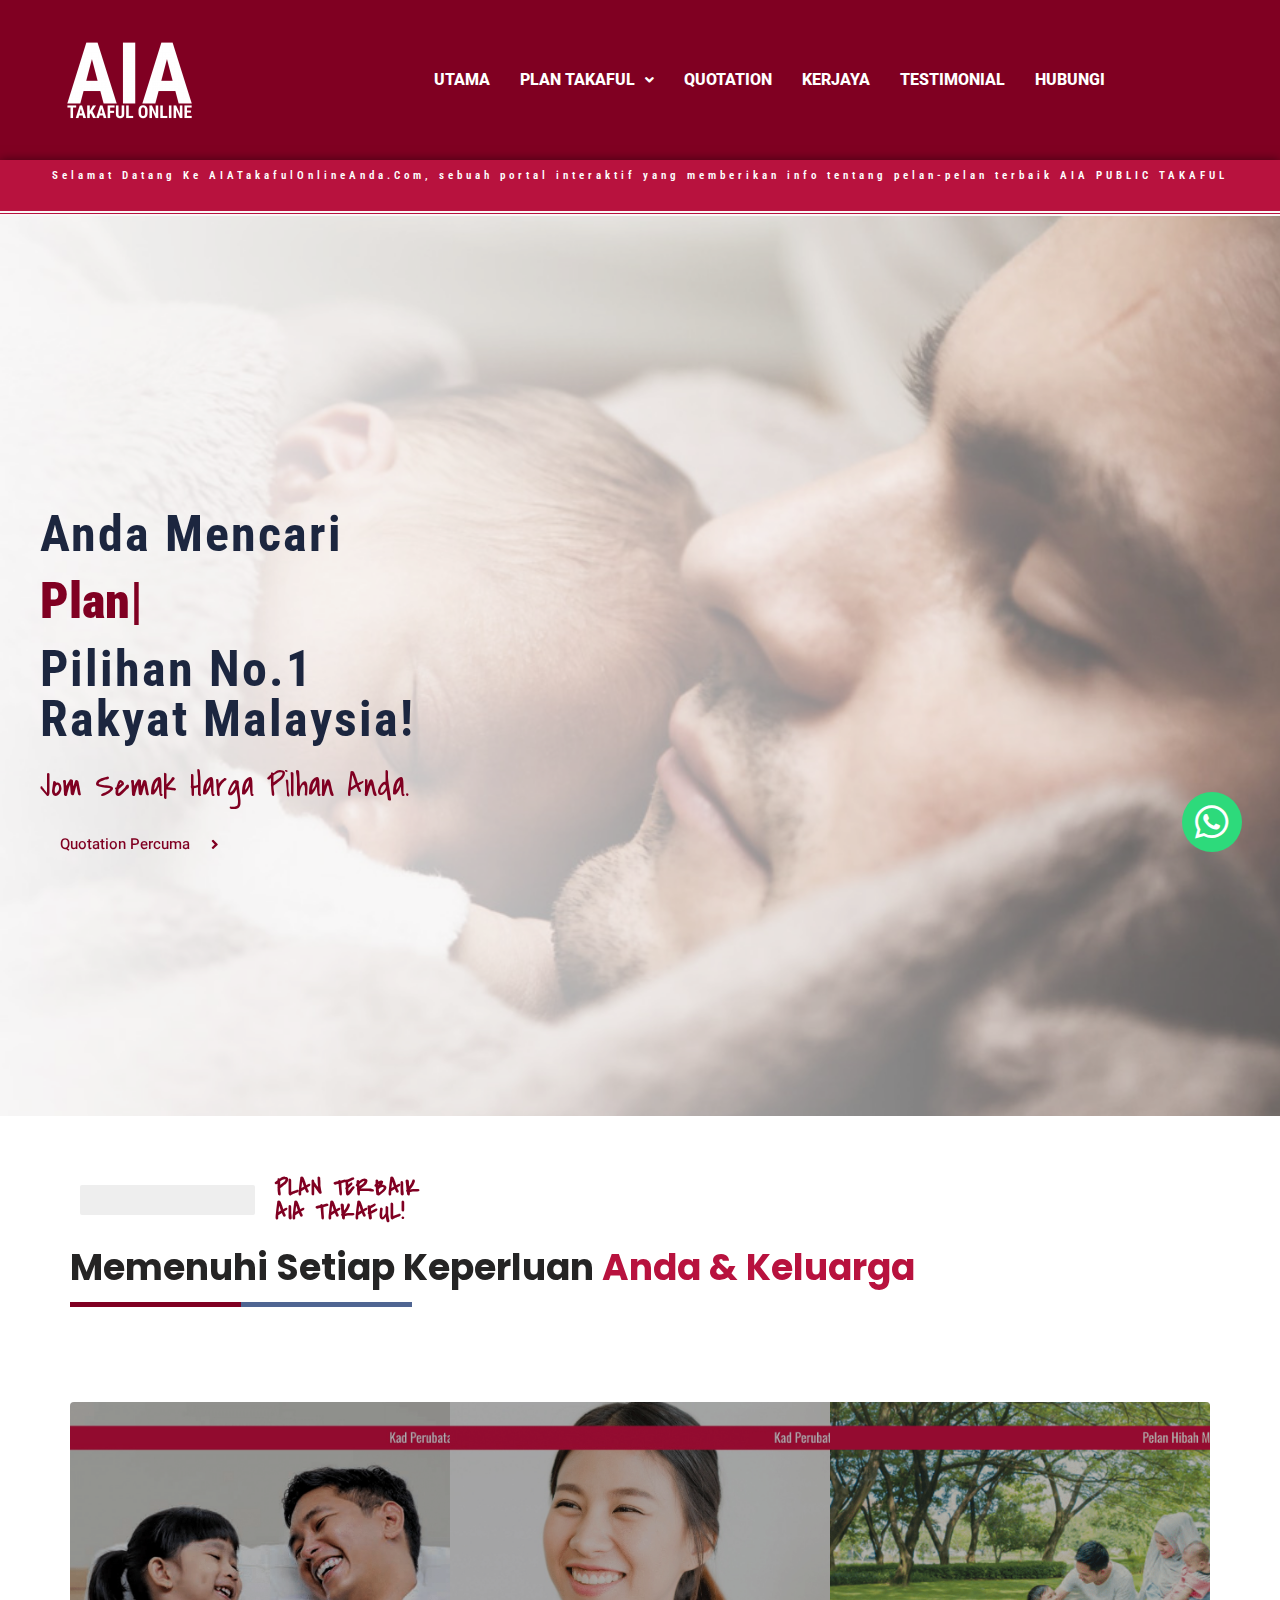
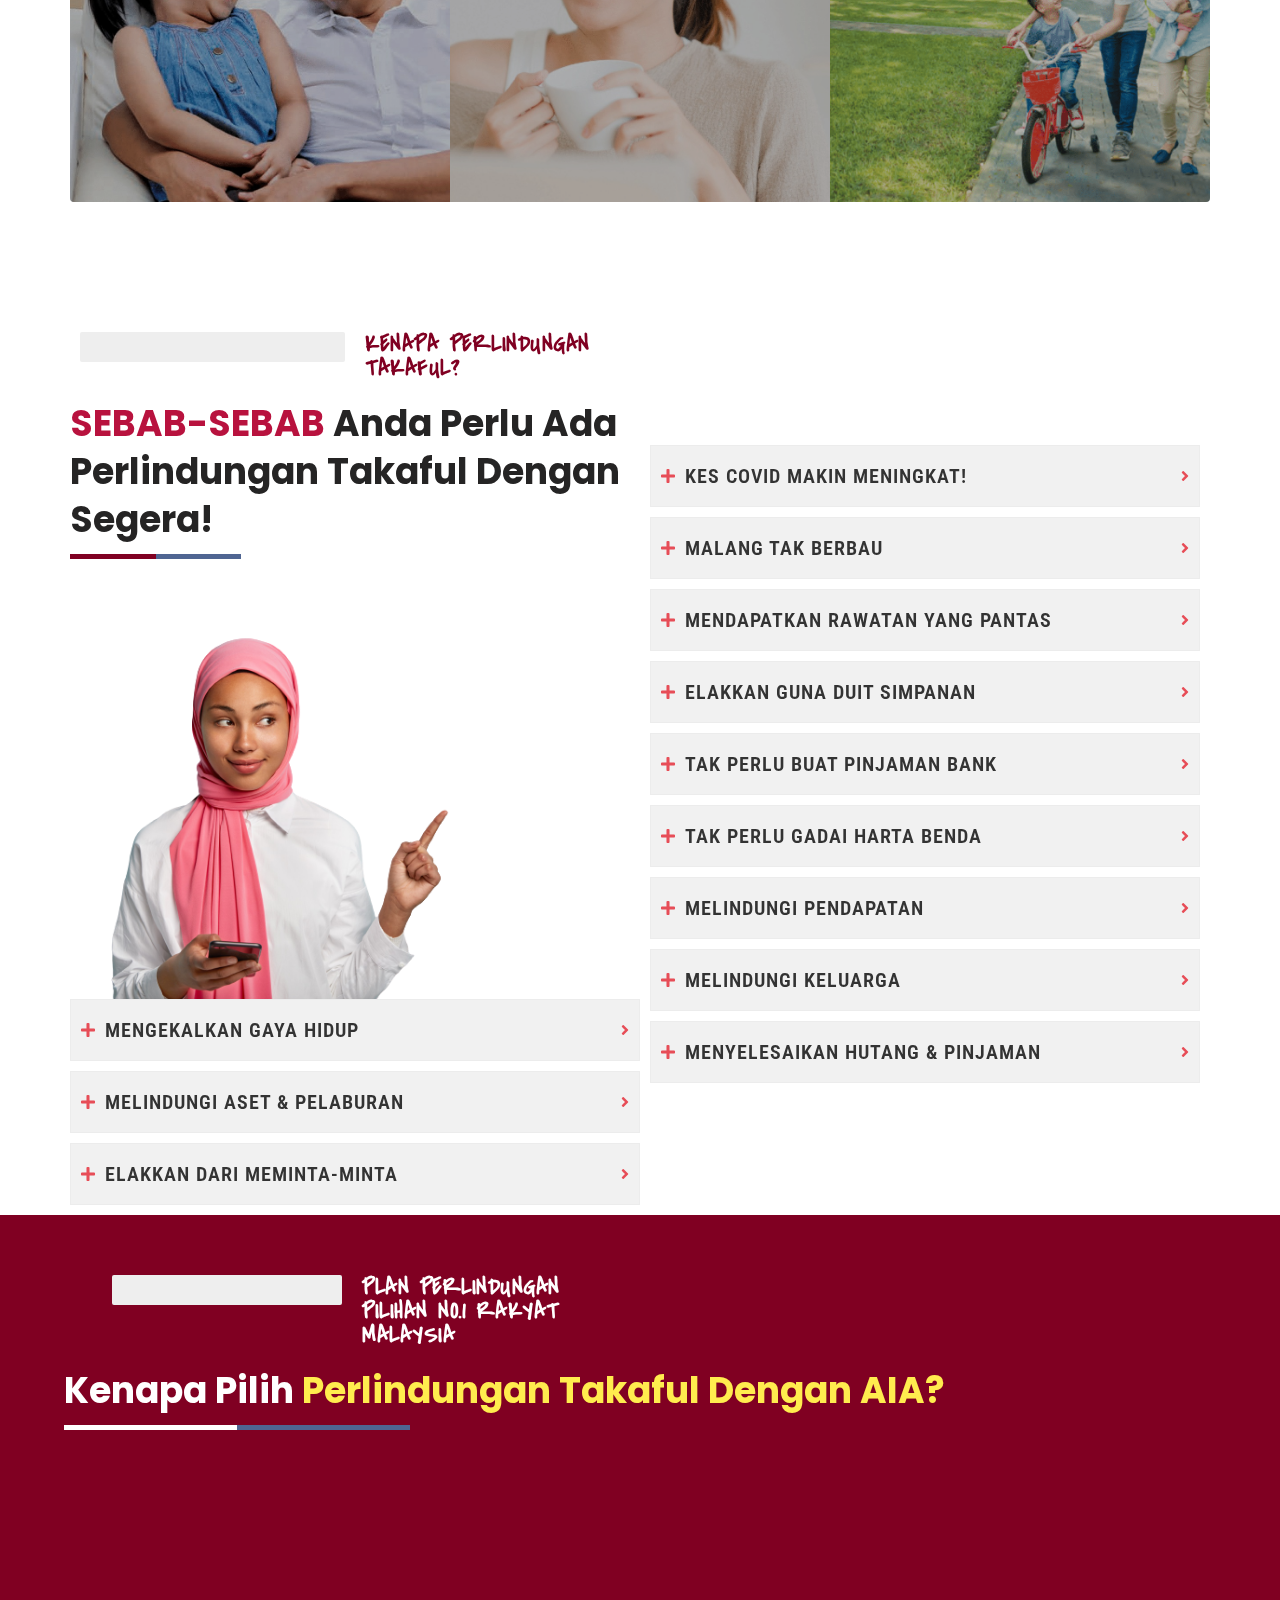
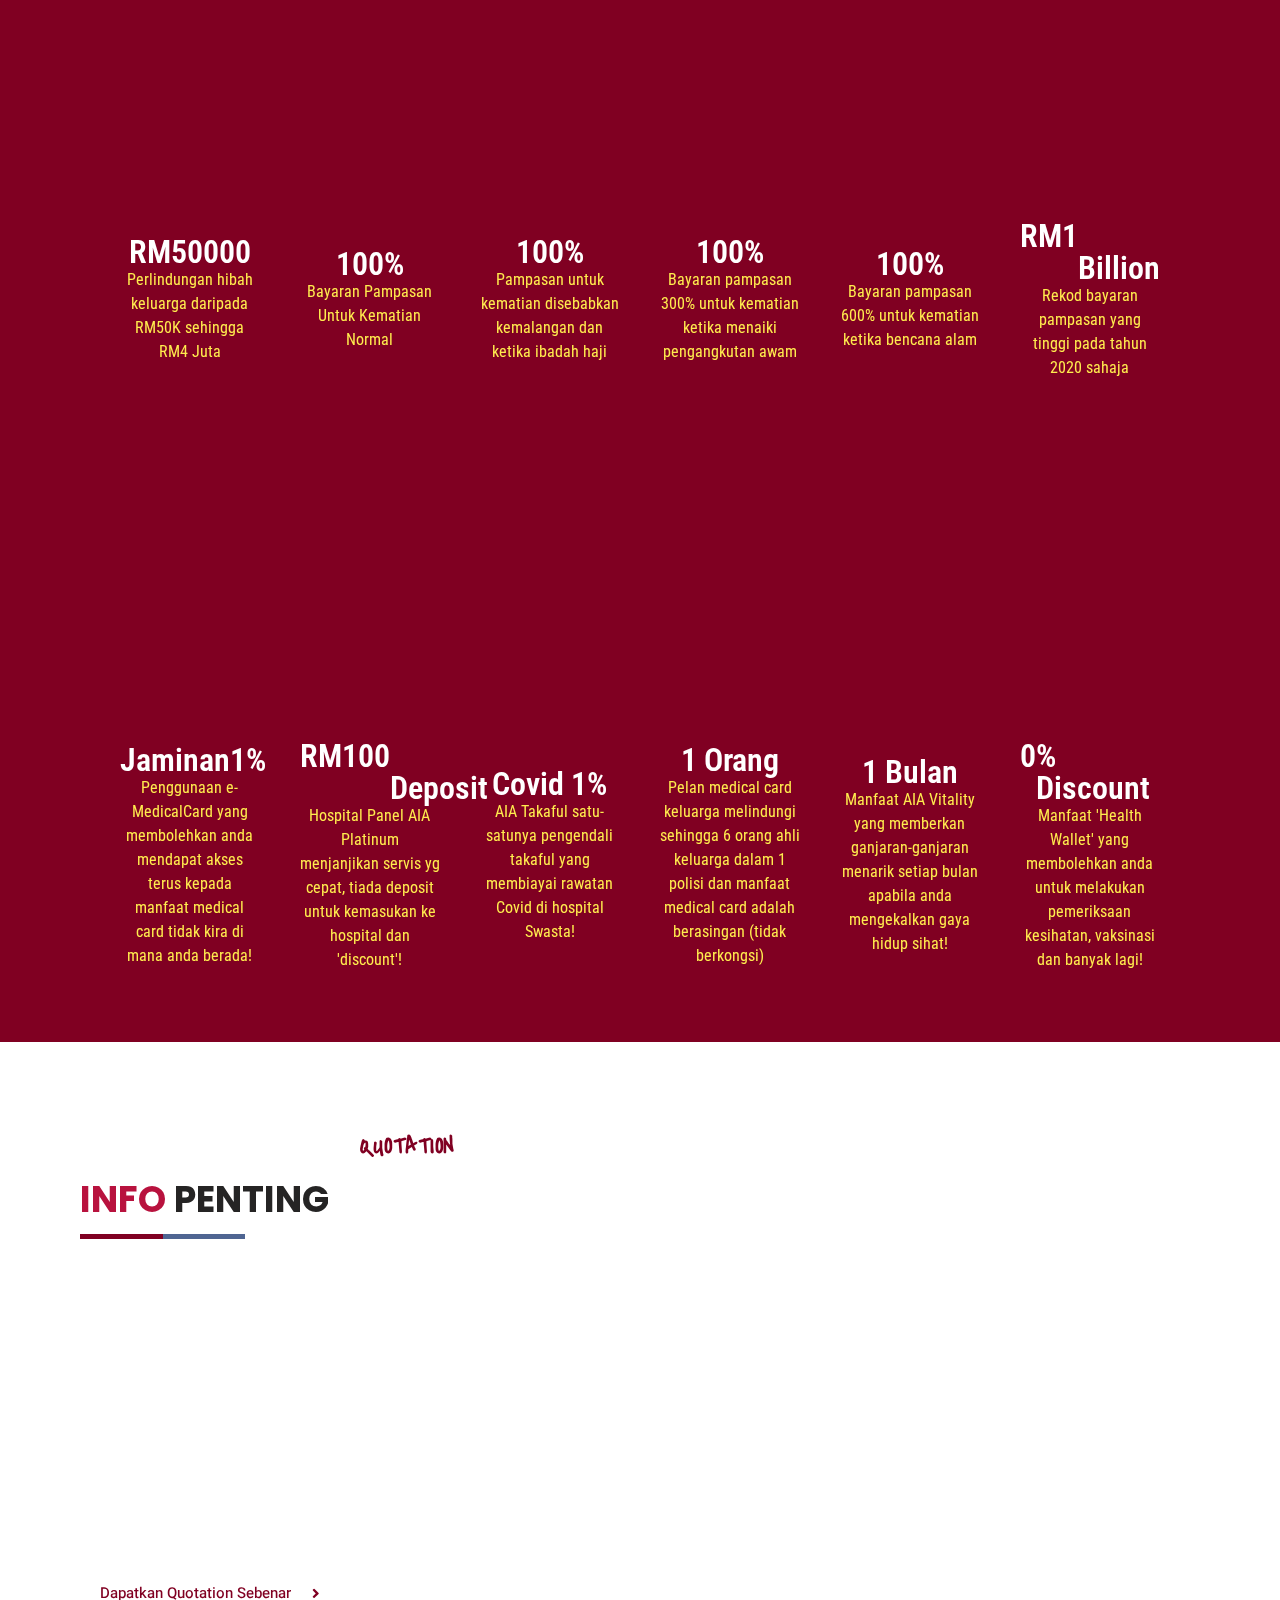
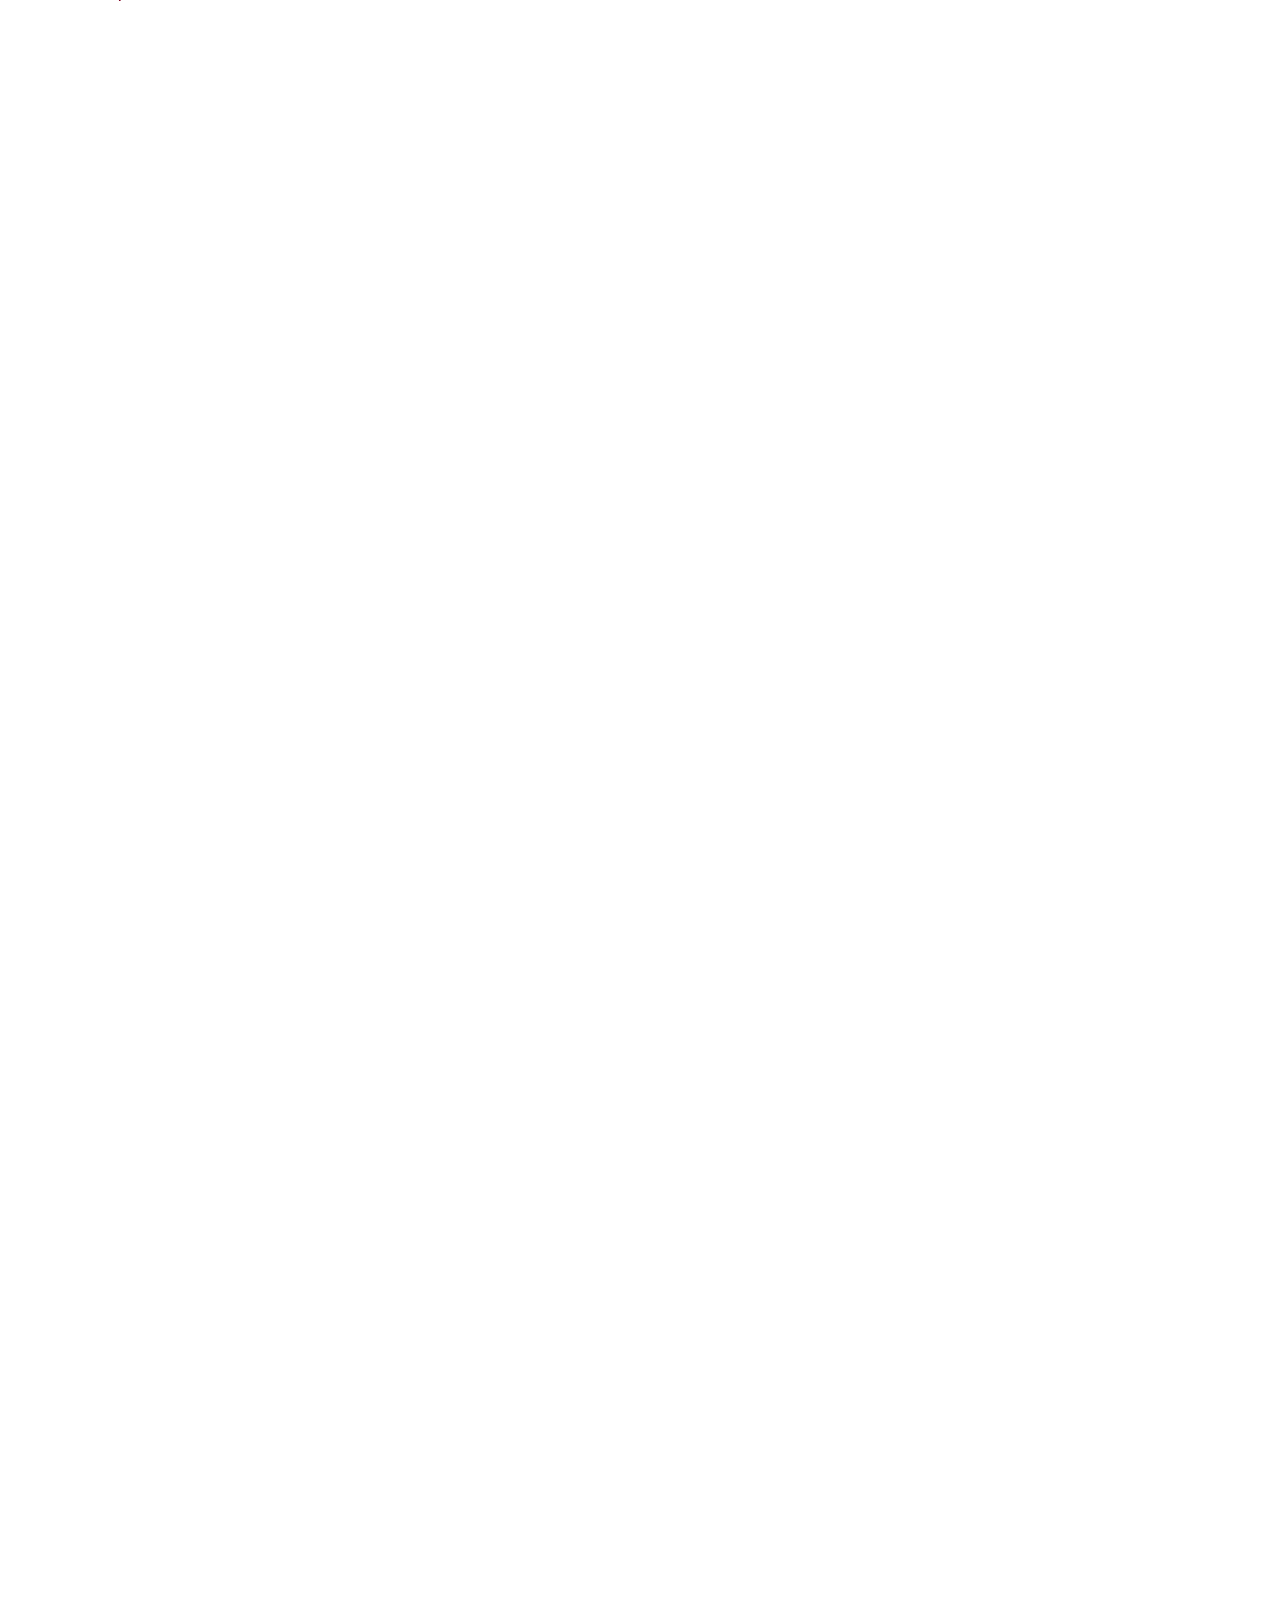
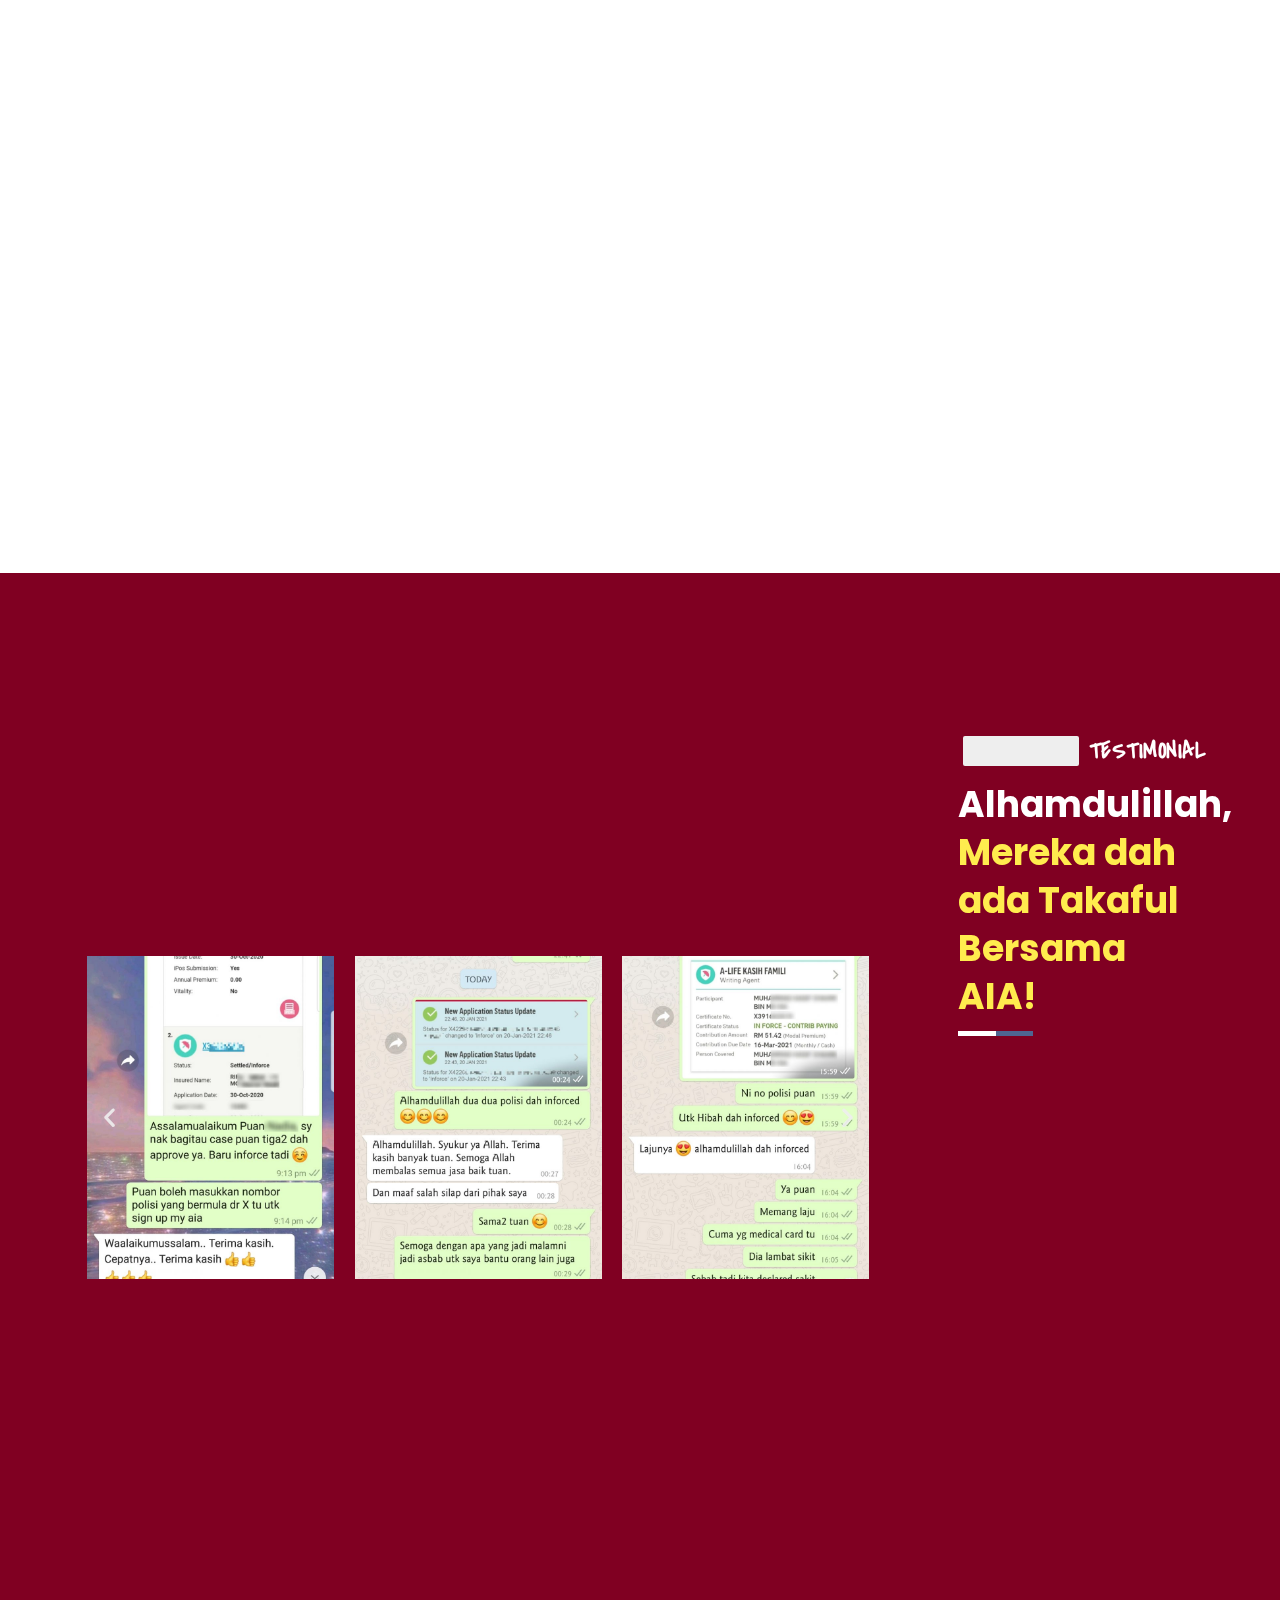
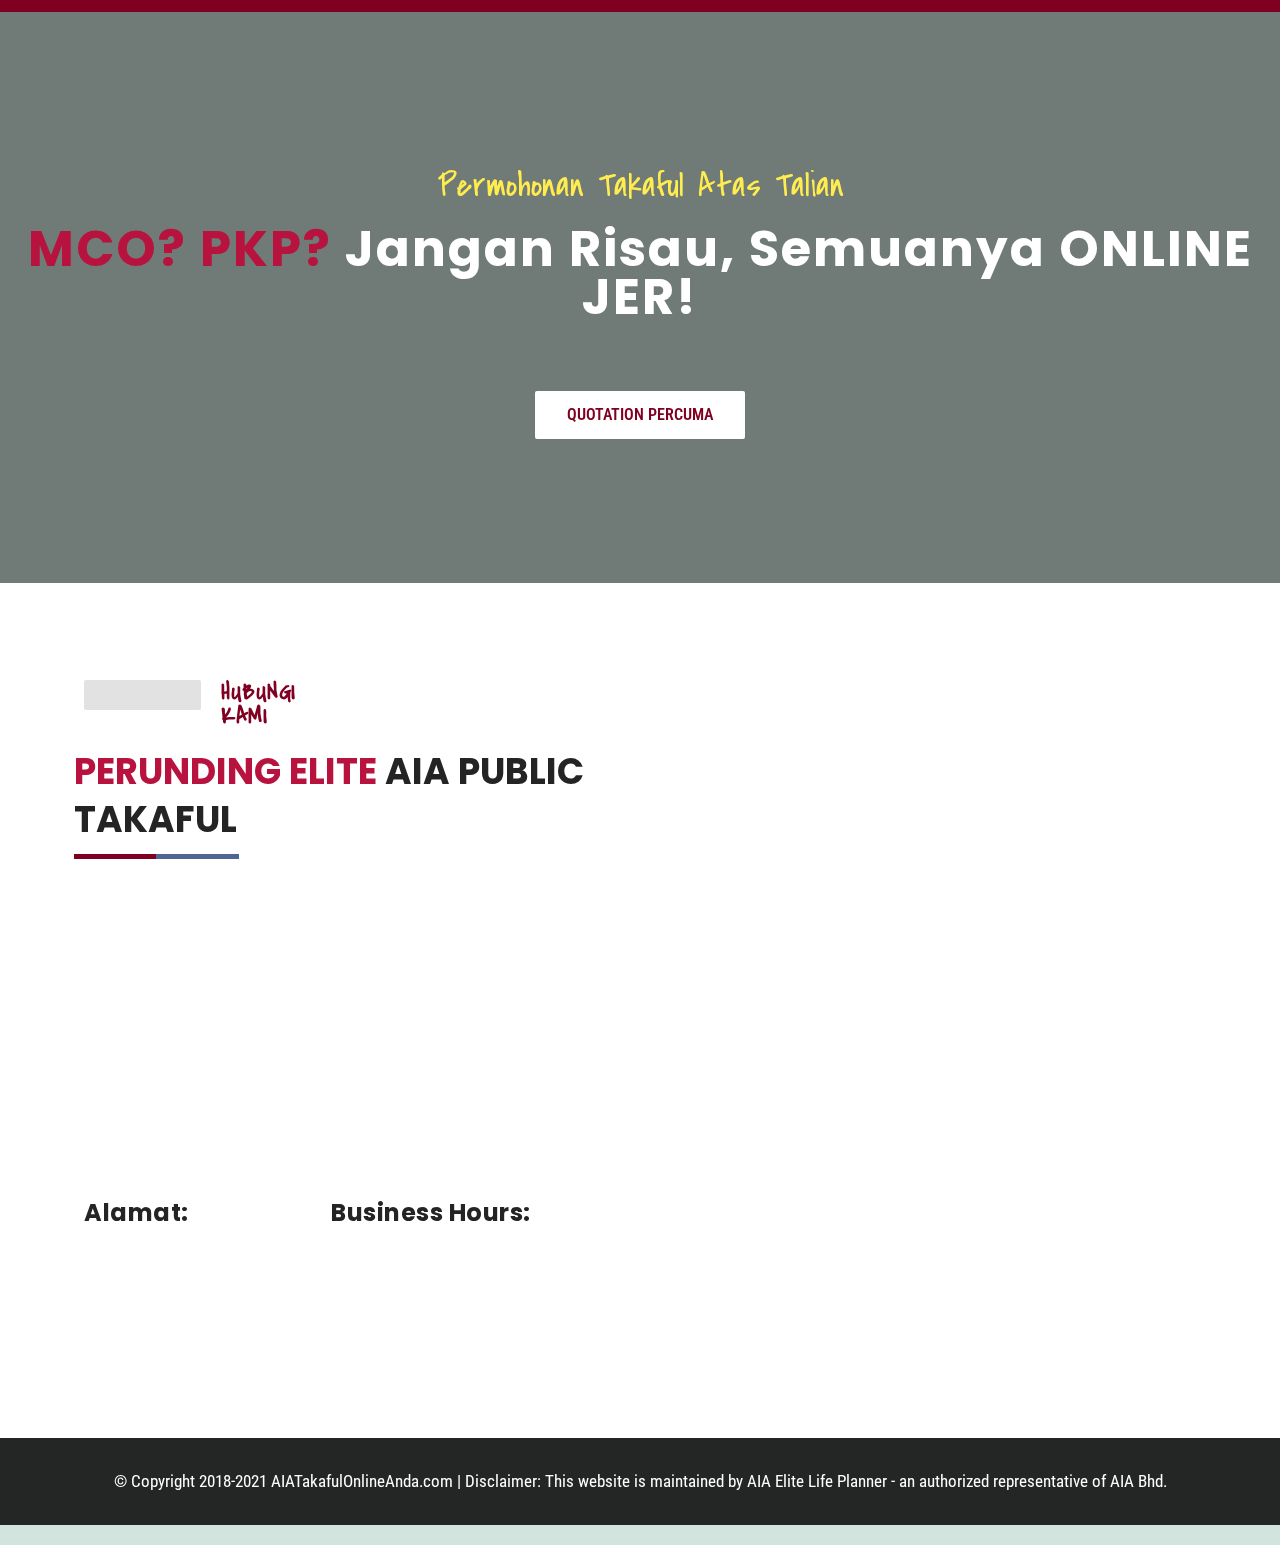
==== index.html @ b783a3c0 "Add files via upload" ====
<!DOCTYPE html>
<html lang="en-US" class="This_is_main"  >
<head>
	<!--This is main -->
	<meta charset="UTF-8"  >
	<meta name='robots' content='index, follow, max-image-preview:large, max-snippet:-1, max-video-preview:-1' />

	<title>AIATAKAFULONLINEANDA - designaimcom</title>
	<meta property="og:locale" content="en_US" />
	<meta property="og:type" content="article" />
	<meta property="og:title" content="AIATAKAFULONLINEANDA - designaimcom" />
	<meta property="og:description" content="UTAMA PLAN TAKAFULOpen menu MEDICAL CARD HIBAH KELUARGA QUOTATION KERJAYA TESTIMONIAL HUBUNGI Selamat Datang Ke AIATakafulOnlineAnda.Com, sebuah portal interaktif yang memberikan info tentang pelan-pelan terbaik AIA PUBLIC TAKAFUL Anda Mencari Plan Kad Perubatan?, Plan Hibah Keluarga? Pilihan No.1Rakyat Malaysia! Jom Semak Harga Pilhan Anda. Quotation Percuma Plan terbaik AIA Takaful! Memenuhi Setiap Keperluan Anda &amp;&hellip; Continue reading AIATAKAFULONLINEANDA" />
	<meta property="og:url" content="/aiatakafulonlineanda/" />
	<meta property="og:site_name" content="designaimcom" />
	<meta property="article:modified_time" content="2021-07-05T11:16:11+00:00" />
	<meta property="og:image" content="wp-content/uploads/elementor/thumbs/Logo-p9huays1ce18vlpny8rjvtdv6jchyknga2vcsk0hgg.png" />
	<meta name="twitter:card" content="summary_large_image" />
	<meta name="twitter:label1" content="Est. reading time" />
	<meta name="twitter:data1" content="16 minutes" />
	<script type="application/ld+json" class="yoast-schema-graph">{"@context":"https://schema.org","@graph":[{"@type":"WebSite","@id":"/#website","url":"/","name":"designaimcom","description":"Just another WordPress site","potentialAction":[{"@type":"SearchAction","target":{"@type":"EntryPoint","urlTemplate":"/?s={search_term_string}"},"query-input":"required name=search_term_string"}],"inLanguage":"en-US"},{"@type":"ImageObject","@id":"/aiatakafulonlineanda/#primaryimage","inLanguage":"en-US","url":"wp-content/uploads/elementor/thumbs/Logo-p9huays1ce18vlpny8rjvtdv6jchyknga2vcsk0hgg.png","contentUrl":"wp-content/uploads/elementor/thumbs/Logo-p9huays1ce18vlpny8rjvtdv6jchyknga2vcsk0hgg.png"},{"@type":"WebPage","@id":"/aiatakafulonlineanda/#webpage","url":"/aiatakafulonlineanda/","name":"AIATAKAFULONLINEANDA - designaimcom","isPartOf":{"@id":"/#website"},"primaryImageOfPage":{"@id":"/aiatakafulonlineanda/#primaryimage"},"datePublished":"2021-06-29T02:51:07+00:00","dateModified":"2021-07-05T11:16:11+00:00","breadcrumb":{"@id":"/aiatakafulonlineanda/#breadcrumb"},"inLanguage":"en-US","potentialAction":[{"@type":"ReadAction","target":["/aiatakafulonlineanda/"]}]},{"@type":"BreadcrumbList","@id":"/aiatakafulonlineanda/#breadcrumb","itemListElement":[{"@type":"ListItem","position":1,"name":"Home","item":"/"},{"@type":"ListItem","position":2,"name":"AIATAKAFULONLINEANDA"}]}]}</script>

	<!-- Global site tag (gtag.js) - Google Ads: 335561374 -->
<script async src="https://www.googletagmanager.com/gtag/js?id=AW-335561374"></script>
<script>
  window.dataLayer = window.dataLayer || [];
  function gtag(){dataLayer.push(arguments);}
  gtag('js', new Date());

  gtag('config', 'AW-335561374');
</script>
	

<link rel="alternate" type="application/rss+xml" title="designaimcom &raquo; Feed" href="/feed/" />
<link rel="alternate" type="application/rss+xml" title="designaimcom &raquo; Comments Feed" href="/comments/feed/" />
		<script>
			window._wpemojiSettings = {"baseUrl":"https:\/\/s.w.org\/images\/core\/emoji\/13.0.1\/72x72\/","ext":".png","svgUrl":"https:\/\/s.w.org\/images\/core\/emoji\/13.0.1\/svg\/","svgExt":".svg","source":{"concatemoji":"wp-includes\/js\/wp-emoji-release.min.js"}};
			!function(e,a,t){var n,r,o,i=a.createElement("canvas"),p=i.getContext&&i.getContext("2d");function s(e,t){var a=String.fromCharCode;p.clearRect(0,0,i.width,i.height),p.fillText(a.apply(this,e),0,0);e=i.toDataURL();return p.clearRect(0,0,i.width,i.height),p.fillText(a.apply(this,t),0,0),e===i.toDataURL()}function c(e){var t=a.createElement("script");t.src=e,t.defer=t.type="text/javascript",a.getElementsByTagName("head")[0].appendChild(t)}for(o=Array("flag","emoji"),t.supports={everything:!0,everythingExceptFlag:!0},r=0;r<o.length;r++)t.supports[o[r]]=function(e){if(!p||!p.fillText)return!1;switch(p.textBaseline="top",p.font="600 32px Arial",e){case"flag":return s([127987,65039,8205,9895,65039],[127987,65039,8203,9895,65039])?!1:!s([55356,56826,55356,56819],[55356,56826,8203,55356,56819])&&!s([55356,57332,56128,56423,56128,56418,56128,56421,56128,56430,56128,56423,56128,56447],[55356,57332,8203,56128,56423,8203,56128,56418,8203,56128,56421,8203,56128,56430,8203,56128,56423,8203,56128,56447]);case"emoji":return!s([55357,56424,8205,55356,57212],[55357,56424,8203,55356,57212])}return!1}(o[r]),t.supports.everything=t.supports.everything&&t.supports[o[r]],"flag"!==o[r]&&(t.supports.everythingExceptFlag=t.supports.everythingExceptFlag&&t.supports[o[r]]);t.supports.everythingExceptFlag=t.supports.everythingExceptFlag&&!t.supports.flag,t.DOMReady=!1,t.readyCallback=function(){t.DOMReady=!0},t.supports.everything||(n=function(){t.readyCallback()},a.addEventListener?(a.addEventListener("DOMContentLoaded",n,!1),e.addEventListener("load",n,!1)):(e.attachEvent("onload",n),a.attachEvent("onreadystatechange",function(){"complete"===a.readyState&&t.readyCallback()})),(n=t.source||{}).concatemoji?c(n.concatemoji):n.wpemoji&&n.twemoji&&(c(n.twemoji),c(n.wpemoji)))}(window,document,window._wpemojiSettings);
		</script>
		<style>
img.wp-smiley,
img.emoji {
	display: inline !important;
	border: none !important;
	box-shadow: none !important;
	height: 1em !important;
	width: 1em !important;
	margin: 0 .07em !important;
	vertical-align: -0.1em !important;
	background: none !important;
	padding: 0 !important;
}
</style>
	<link rel='stylesheet' id='wp-block-library-css'  href='wp-includes/css/dist/block-library/style.min.css' media='all' />
<link rel='stylesheet' id='wp-block-library-theme-css'  href='wp-includes/css/dist/block-library/theme.min.css' media='all' />
<link rel='stylesheet' id='4a0799ac8-css'  href='wp-content/uploads/essential-addons-elementor/734e5f942.min.css' media='all' />
<link rel='stylesheet' id='hfe-style-css'  href='wp-content/plugins/header-footer-elementor/assets/css/header-footer-elementor.css' media='all' />
<link rel='stylesheet' id='elementor-icons-css'  href='wp-content/plugins/elementor/assets/lib/eicons/css/elementor-icons.min.css' media='all' />
<style id='elementor-icons-inline-css'>

		.elementor-add-new-section .elementor-add-templately-promo-button{
            background-color: #5d4fff;
            background-image: url(wp-content/plugins/essential-addons-for-elementor-lite/assets/admin/images/templately/logo-icon.svg);
            background-repeat: no-repeat;
            background-position: center center;
            margin-left: 5px;
            position: relative;
            bottom: 5px;
        }
</style>
<link rel='stylesheet' id='elementor-animations-css'  href='wp-content/plugins/elementor/assets/lib/animations/animations.min.css' media='all' />
<link rel='stylesheet' id='elementor-frontend-css'  href='wp-content/plugins/elementor/assets/css/frontend.min.css' media='all' />
<style id='elementor-frontend-inline-css'>
@font-face{font-family:eicons;src:url(wp-content/plugins/elementor/assets/lib/eicons/fonts/eicons.eot?5.10.0);src:url(wp-content/plugins/elementor/assets/lib/eicons/fonts/eicons.eot?5.10.0#iefix) format("embedded-opentype"),url(wp-content/plugins/elementor/assets/lib/eicons/fonts/eicons.woff2?5.10.0) format("woff2"),url(wp-content/plugins/elementor/assets/lib/eicons/fonts/eicons.woff?5.10.0) format("woff"),url(wp-content/plugins/elementor/assets/lib/eicons/fonts/eicons.ttf?5.10.0) format("truetype"),url(wp-content/plugins/elementor/assets/lib/eicons/fonts/eicons.svg?5.10.0#eicon) format("svg");font-weight:400;font-style:normal}
</style>
<link rel='stylesheet' id='elementor-post-7-css'  href='wp-content/uploads/elementor/css/post-7.css' media='all' />
<link rel='stylesheet' id='elementor-global-css'  href='wp-content/uploads/elementor/css/global.css' media='all' />
<link rel='stylesheet' id='hfe-widgets-style-css'  href='wp-content/plugins/header-footer-elementor/inc/widgets-css/frontend.css' media='all' />
<link rel='stylesheet' id='elementor-post-5-css'  href='wp-content/uploads/elementor/css/post-5.css' media='all' />
<link rel='stylesheet' id='megamenu-css'  href='wp-content/uploads/maxmegamenu/style.css' media='all' />
<link rel='stylesheet' id='dashicons-css'  href='wp-includes/css/dashicons.min.css' media='all' />
<link rel='stylesheet' id='twenty-twenty-one-style-css'  href='wp-content/themes/twentytwentyone/style.css' media='all' />
<link rel='stylesheet' id='twenty-twenty-one-print-style-css'  href='wp-content/themes/twentytwentyone/assets/css/print.css' media='print' />
<link rel='stylesheet' id='google-fonts-1-css'  href='https://fonts.googleapis.com/css?family=Roboto%3A100%2C100italic%2C200%2C200italic%2C300%2C300italic%2C400%2C400italic%2C500%2C500italic%2C600%2C600italic%2C700%2C700italic%2C800%2C800italic%2C900%2C900italic%7CRoboto+Slab%3A100%2C100italic%2C200%2C200italic%2C300%2C300italic%2C400%2C400italic%2C500%2C500italic%2C600%2C600italic%2C700%2C700italic%2C800%2C800italic%2C900%2C900italic%7CRoboto+Condensed%3A100%2C100italic%2C200%2C200italic%2C300%2C300italic%2C400%2C400italic%2C500%2C500italic%2C600%2C600italic%2C700%2C700italic%2C800%2C800italic%2C900%2C900italic%7CCovered+By+Your+Grace%3A100%2C100italic%2C200%2C200italic%2C300%2C300italic%2C400%2C400italic%2C500%2C500italic%2C600%2C600italic%2C700%2C700italic%2C800%2C800italic%2C900%2C900italic%7CHeebo%3A100%2C100italic%2C200%2C200italic%2C300%2C300italic%2C400%2C400italic%2C500%2C500italic%2C600%2C600italic%2C700%2C700italic%2C800%2C800italic%2C900%2C900italic%7CPoppins%3A100%2C100italic%2C200%2C200italic%2C300%2C300italic%2C400%2C400italic%2C500%2C500italic%2C600%2C600italic%2C700%2C700italic%2C800%2C800italic%2C900%2C900italic&#038;display=auto&#038;ver=5.7.2' media='all' />
<link rel='stylesheet' id='elementor-icons-shared-0-css'  href='wp-content/plugins/elementor/assets/lib/font-awesome/css/fontawesome.min.css' media='all' />
<link rel='stylesheet' id='elementor-icons-fa-solid-css'  href='wp-content/plugins/elementor/assets/lib/font-awesome/css/solid.min.css' media='all' />
<link rel='stylesheet' id='elementor-icons-fa-regular-css'  href='wp-content/plugins/elementor/assets/lib/font-awesome/css/regular.min.css' media='all' />
<link rel='stylesheet' id='elementor-icons-fa-brands-css'  href='wp-content/plugins/elementor/assets/lib/font-awesome/css/brands.min.css' media='all' />
<script src='wp-includes/js/jquery/jquery.min.js' id='jquery-core-js'></script>
<script src='wp-includes/js/jquery/jquery-migrate.min.js' id='jquery-migrate-js'></script>
<link rel="https://api.w.org/" href="wp-json/" /><link rel="alternate" type="application/json" href="wp-json/wp/v2/pages/5" /><link rel="EditURI" type="application/rsd+xml" title="RSD" href="/xmlrpc.php?rsd" />
<link rel="wlwmanifest" type="application/wlwmanifest+xml" href="wp-includes/wlwmanifest.xml" /> 
<meta name="generator" content="WordPress 5.7.2" />
<style>.recentcomments a{display:inline !important;padding:0 !important;margin:0 !important;}</style><style type="text/css">/** Mega Menu CSS: fs **/</style>
	<meta name="viewport" content="width=device-width, initial-scale=1.0, viewport-fit=cover" /></head>
<body class="page-template page-template-elementor_canvas page page-id-5 wp-embed-responsive ehf-template-twentytwentyone ehf-stylesheet-twentytwentyone is-light-theme no-js singular elementor-default elementor-template-canvas elementor-kit-7 elementor-page elementor-page-5">
			<div data-elementor-type="wp-page" data-elementor-id="5" class="elementor elementor-5" data-elementor-settings="[]">
							<div class="elementor-section-wrap">
							<section class="elementor-section elementor-top-section elementor-element elementor-element-25677be elementor-section-content-middle elementor-section-boxed elementor-section-height-default elementor-section-height-default" data-id="25677be" data-element_type="section" data-settings="{&quot;background_background&quot;:&quot;classic&quot;}">
						<div class="elementor-container elementor-column-gap-default">
					<div class="elementor-column elementor-col-50 elementor-top-column elementor-element elementor-element-58c09c1" data-id="58c09c1" data-element_type="column">
			<div class="elementor-widget-wrap elementor-element-populated">
								<div class="elementor-element elementor-element-84519bf elementor-widget elementor-widget-image" data-id="84519bf" data-element_type="widget" data-widget_type="image.default">
				<div class="elementor-widget-container">
															<img src="wp-content/uploads/elementor/thumbs/Logo-p9huays1ce18vlpny8rjvtdv6jchyknga2vcsk0hgg.png" title="Logo" alt="Logo" />															</div>
				</div>
					</div>
		</div>
				<div class="elementor-column elementor-col-50 elementor-top-column elementor-element elementor-element-ed4fdb8" data-id="ed4fdb8" data-element_type="column">
			<div class="elementor-widget-wrap elementor-element-populated">
								<div class="elementor-element elementor-element-850a5d8 hfe-nav-menu__theme-icon-yes hfe-nav-menu__align-center hfe-submenu-icon-arrow hfe-submenu-animation-none hfe-link-redirect-child hfe-nav-menu__breakpoint-tablet elementor-widget elementor-widget-navigation-menu" data-id="850a5d8" data-element_type="widget" data-widget_type="navigation-menu.default">
				<div class="elementor-widget-container">
						<div class="hfe-nav-menu hfe-layout-horizontal hfe-nav-menu-layout horizontal hfe-pointer__none" data-layout="horizontal">
				<div class="hfe-nav-menu__toggle elementor-clickable">
					<div class="hfe-nav-menu-icon">
						<i aria-hidden="true" tabindex="0" class="fas fa-align-justify"></i>					</div>
				</div>
				<nav class="hfe-nav-menu__layout-horizontal hfe-nav-menu__submenu-arrow" data-toggle-icon="&lt;i aria-hidden=&quot;true&quot; tabindex=&quot;0&quot; class=&quot;fas fa-align-justify&quot;&gt;&lt;/i&gt;" data-close-icon="&lt;i aria-hidden=&quot;true&quot; tabindex=&quot;0&quot; class=&quot;far fa-window-close&quot;&gt;&lt;/i&gt;" data-full-width="yes"><ul id="menu-1-850a5d8" class="hfe-nav-menu"><li id="menu-item-168" class="menu-item menu-item-type-custom menu-item-object-custom parent hfe-creative-menu"><a href="#UTAMA" class = "hfe-menu-item">UTAMA</a></li>
<li id="menu-item-169" class="menu-item menu-item-type-custom menu-item-object-custom menu-item-has-children parent hfe-has-submenu hfe-creative-menu"><div class="hfe-has-submenu-container"><a href="#PLAN" class = "hfe-menu-item">PLAN TAKAFUL<span class='hfe-menu-toggle sub-arrow hfe-menu-child-0'><i class='fa'></i></span></a></div><button class="sub-menu-toggle" aria-expanded="false" onClick="twentytwentyoneExpandSubMenu(this)"><span class="icon-plus"><svg class="svg-icon" width="18" height="18" aria-hidden="true" role="img" focusable="false" viewBox="0 0 24 24" fill="none" xmlns="http://www.w3.org/2000/svg"><path fill-rule="evenodd" clip-rule="evenodd" d="M18 11.2h-5.2V6h-1.6v5.2H6v1.6h5.2V18h1.6v-5.2H18z" fill="currentColor"/></svg></span><span class="icon-minus"><svg class="svg-icon" width="18" height="18" aria-hidden="true" role="img" focusable="false" viewBox="0 0 24 24" fill="none" xmlns="http://www.w3.org/2000/svg"><path fill-rule="evenodd" clip-rule="evenodd" d="M6 11h12v2H6z" fill="currentColor"/></svg></span><span class="screen-reader-text">Open menu</span></button>
<ul class="sub-menu">
	<li id="menu-item-171" class="menu-item menu-item-type-custom menu-item-object-custom hfe-creative-menu"><a href="#PLAN" class = "hfe-sub-menu-item">MEDICAL CARD</a></li>
	<li id="menu-item-172" class="menu-item menu-item-type-custom menu-item-object-custom hfe-creative-menu"><a href="#PLAN" class = "hfe-sub-menu-item">HIBAH KELUARGA</a></li>
</ul>
</li>
<li id="menu-item-170" class="menu-item menu-item-type-custom menu-item-object-custom parent hfe-creative-menu"><a href="#QUOTATION" class = "hfe-menu-item">QUOTATION</a></li>
<li id="menu-item-173" class="menu-item menu-item-type-custom menu-item-object-custom parent hfe-creative-menu"><a href="#KERJAYA" class = "hfe-menu-item">KERJAYA</a></li>
<li id="menu-item-174" class="menu-item menu-item-type-custom menu-item-object-custom parent hfe-creative-menu"><a href="#TESTIMONIAL" class = "hfe-menu-item">TESTIMONIAL</a></li>
<li id="menu-item-175" class="menu-item menu-item-type-custom menu-item-object-custom parent hfe-creative-menu"><a href="#HUBUNGI" class = "hfe-menu-item">HUBUNGI</a></li>
</ul></nav>              
			</div>
					</div>
				</div>
					</div>
		</div>
							</div>
		</section>
				<section class="elementor-section elementor-top-section elementor-element elementor-element-9d8e142 elementor-section-full_width elementor-section-content-middle elementor-section-stretched elementor-section-height-default elementor-section-height-default" data-id="9d8e142" data-element_type="section" data-settings="{&quot;stretch_section&quot;:&quot;section-stretched&quot;,&quot;background_background&quot;:&quot;classic&quot;}">
						<div class="elementor-container elementor-column-gap-default">
					<div class="elementor-column elementor-col-100 elementor-top-column elementor-element elementor-element-f96e218" data-id="f96e218" data-element_type="column">
			<div class="elementor-widget-wrap elementor-element-populated">
								<div class="elementor-element elementor-element-65b6280 elementor-widget elementor-widget-heading" data-id="65b6280" data-element_type="widget" data-widget_type="heading.default">
				<div class="elementor-widget-container">
			<h6 class="elementor-heading-title elementor-size-default">Selamat Datang Ke AIATakafulOnlineAnda.Com, sebuah portal interaktif yang memberikan info tentang pelan-pelan terbaik AIA PUBLIC TAKAFUL</h6>		</div>
				</div>
				<div class="elementor-element elementor-element-7f5516c elementor-widget elementor-widget-menu-anchor" data-id="7f5516c" data-element_type="widget" data-widget_type="menu-anchor.default">
				<div class="elementor-widget-container">
					<div id="UTAMA" class="elementor-menu-anchor"></div>
				</div>
				</div>
					</div>
		</div>
							</div>
		</section>
				<section class="elementor-section elementor-top-section elementor-element elementor-element-64acc711 elementor-section-height-full elementor-section-full_width elementor-section-height-default elementor-section-items-middle" data-id="64acc711" data-element_type="section" data-settings="{&quot;background_background&quot;:&quot;slideshow&quot;,&quot;background_slideshow_gallery&quot;:[{&quot;id&quot;:10,&quot;url&quot;:&quot;wp-content\/uploads\/2021\/06\/hero2_edit2.jpg&quot;},{&quot;id&quot;:374,&quot;url&quot;:&quot;wp-content\/uploads\/2021\/07\/father-son-playing-park-sunset-time-people-having-fun-field-concept-friendly-family-summer-vacation-1.jpg&quot;},{&quot;id&quot;:28,&quot;url&quot;:&quot;wp-content\/uploads\/2021\/06\/fam1.jpg&quot;},{&quot;id&quot;:376,&quot;url&quot;:&quot;wp-content\/uploads\/2021\/07\/1-happy-family-is-having-fun-mother-father-daughter-are-running-park.jpg&quot;},{&quot;id&quot;:413,&quot;url&quot;:&quot;wp-content\/uploads\/2021\/07\/1-little-kids-autumn-park-1.jpg&quot;}],&quot;background_slideshow_ken_burns&quot;:&quot;yes&quot;,&quot;background_slideshow_loop&quot;:&quot;yes&quot;,&quot;background_slideshow_slide_duration&quot;:5000,&quot;background_slideshow_slide_transition&quot;:&quot;fade&quot;,&quot;background_slideshow_transition_duration&quot;:500,&quot;background_slideshow_ken_burns_zoom_direction&quot;:&quot;in&quot;}">
							<div class="elementor-background-overlay"></div>
							<div class="elementor-container elementor-column-gap-default">
					<div class="elementor-column elementor-col-100 elementor-top-column elementor-element elementor-element-53bab7b8" data-id="53bab7b8" data-element_type="column">
			<div class="elementor-widget-wrap elementor-element-populated">
								<div class="elementor-element elementor-element-b960a0a elementor-widget elementor-widget-spacer" data-id="b960a0a" data-element_type="widget" data-widget_type="spacer.default">
				<div class="elementor-widget-container">
					<div class="elementor-spacer">
			<div class="elementor-spacer-inner"></div>
		</div>
				</div>
				</div>
				<div class="elementor-element elementor-element-0253f8f elementor-widget elementor-widget-heading" data-id="0253f8f" data-element_type="widget" data-widget_type="heading.default">
				<div class="elementor-widget-container">
			<h2 class="elementor-heading-title elementor-size-default">Anda Mencari</h2>		</div>
				</div>
				<div class="elementor-element elementor-element-28fe221 elementor-widget elementor-widget-eael-fancy-text" data-id="28fe221" data-element_type="widget" data-widget_type="eael-fancy-text.default">
				<div class="elementor-widget-container">
			
	<div  class="eael-fancy-text-container style-1" data-fancy-text-id="28fe221" data-fancy-text="|Plan Kad Perubatan?|Plan Hibah Keluarga?" data-fancy-text-transition-type="typing" data-fancy-text-speed="50" data-fancy-text-delay="2500" data-fancy-text-cursor="yes" data-fancy-text-loop="yes" >
		
		
					<span id="eael-fancy-text-28fe221" class="eael-fancy-text-strings solid-color">
				<noscript>
					Plan Kad Perubatan?, Plan Hibah Keluarga?				</noscript>
			</span>
		
			</div><!-- close .eael-fancy-text-container -->

	<div class="clearfix"></div>

			</div>
				</div>
				<div class="elementor-element elementor-element-1b1877d5 elementor-widget elementor-widget-heading" data-id="1b1877d5" data-element_type="widget" data-widget_type="heading.default">
				<div class="elementor-widget-container">
			<h2 class="elementor-heading-title elementor-size-default">Pilihan No.1<br>Rakyat Malaysia!</h2>		</div>
				</div>
				<div class="elementor-element elementor-element-6238d231 elementor-widget elementor-widget-heading" data-id="6238d231" data-element_type="widget" data-widget_type="heading.default">
				<div class="elementor-widget-container">
			<h2 class="elementor-heading-title elementor-size-default">Jom Semak Harga Pilhan Anda.</h2>		</div>
				</div>
				<div class="elementor-element elementor-element-7ad650b elementor-widget elementor-widget-spacer" data-id="7ad650b" data-element_type="widget" data-widget_type="spacer.default">
				<div class="elementor-widget-container">
					<div class="elementor-spacer">
			<div class="elementor-spacer-inner"></div>
		</div>
				</div>
				</div>
				<div class="elementor-element elementor-element-39bfde7 elementor-align-left elementor-widget elementor-widget-button" data-id="39bfde7" data-element_type="widget" data-widget_type="button.default">
				<div class="elementor-widget-container">
					<div class="elementor-button-wrapper">
			<a href="/form.html" target="_blank" class="elementor-button-link elementor-button elementor-size-sm elementor-animation-bob" role="button">
						<span class="elementor-button-content-wrapper">
						<span class="elementor-button-icon elementor-align-icon-right">
				<i aria-hidden="true" class="fas fa-angle-right"></i>			</span>
						<span class="elementor-button-text">Quotation Percuma</span>
		</span>
					</a>
		</div>
				</div>
				</div>
					</div>
		</div>
							</div>
		</section>
				<section class="elementor-section elementor-top-section elementor-element elementor-element-53d541b6 elementor-section-full_width elementor-section-height-default elementor-section-height-default" data-id="53d541b6" data-element_type="section" data-settings="{&quot;background_background&quot;:&quot;classic&quot;}">
						<div class="elementor-container elementor-column-gap-no">
					<div class="elementor-column elementor-col-100 elementor-top-column elementor-element elementor-element-d182540" data-id="d182540" data-element_type="column">
			<div class="elementor-widget-wrap elementor-element-populated">
								<section class="elementor-section elementor-inner-section elementor-element elementor-element-7a91ef7b elementor-section-content-middle elementor-section-boxed elementor-section-height-default elementor-section-height-default" data-id="7a91ef7b" data-element_type="section">
						<div class="elementor-container elementor-column-gap-default">
					<div class="elementor-column elementor-col-50 elementor-inner-column elementor-element elementor-element-42b21a1c" data-id="42b21a1c" data-element_type="column">
			<div class="elementor-widget-wrap elementor-element-populated">
								<div class="elementor-element elementor-element-290e2e28 elementor-widget elementor-widget-progress" data-id="290e2e28" data-element_type="widget" data-widget_type="progress.default">
				<div class="elementor-widget-container">
			
		<div class="elementor-progress-wrapper progress-warning" role="progressbar" aria-valuemin="0" aria-valuemax="100" aria-valuenow="100" aria-valuetext="">
			<div class="elementor-progress-bar" data-max="100">
				<span class="elementor-progress-text"></span>
							</div>
		</div>
				</div>
				</div>
					</div>
		</div>
				<div class="elementor-column elementor-col-50 elementor-inner-column elementor-element elementor-element-6027ccaa" data-id="6027ccaa" data-element_type="column">
			<div class="elementor-widget-wrap elementor-element-populated">
								<div class="elementor-element elementor-element-4316041 elementor-widget elementor-widget-heading" data-id="4316041" data-element_type="widget" data-widget_type="heading.default">
				<div class="elementor-widget-container">
			<h2 class="elementor-heading-title elementor-size-default">Plan terbaik AIA Takaful!</h2>		</div>
				</div>
					</div>
		</div>
							</div>
		</section>
				<div class="elementor-element elementor-element-90d4c75 eael-dual-header-content-align-left eael-dual-header-content-mobile-align-left elementor-widget elementor-widget-eael-dual-color-header" data-id="90d4c75" data-element_type="widget" data-widget_type="eael-dual-color-header.default">
				<div class="elementor-widget-container">
			
		
		
		
				<div class="eael-dual-header">
		<span class="subtext"></span>
				<h2 class="title"><span  class="lead solid-color">Memenuhi Setiap Keperluan</span> <span>Anda &amp; Keluarga</span></h2>
		<div class="eael-dch-separator-wrap"><span class="separator-one"></span>
			<span class="separator-two"></span></div>				</div>
	
				</div>
				</div>
				<div class="elementor-element elementor-element-295e07d elementor-widget elementor-widget-eael-image-accordion" data-id="295e07d" data-element_type="widget" data-widget_type="eael-image-accordion.default">
				<div class="elementor-widget-container">
			    <div class="eael-img-accordion accordion-direction-horizontal eael-img-accordion-horizontal-align-center eael-img-accordion-vertical-align-center" id="eael-img-accordion-295e07d" data-img-accordion-id="295e07d" data-img-accordion-type="on-hover">
                    
            <a href="#/" class="eael-image-accordion-hover" style="background-image: url(wp-content/uploads/2021/06/KPK_Cover.jpg);"  tabindex="0">
            <div class="overlay">
                <div class="overlay-inner">
                    <div class="overlay-inner ">
                        <h2 class="img-accordion-title">Kad Perubatan Keluarga</h2>                        <p><p>Dengan kos perubatan yang kian meningkat, keluarga anda memerlukan pelan perubatan yang menyediakan perlindungan yang mencukupi.</p></p>
                    </div>
                </div>
            </div>
            </a>
                    
            <a href="#/" class="eael-image-accordion-hover" style="background-image: url(wp-content/uploads/2021/06/KPI_Cover.jpg);"  tabindex="1">
            <div class="overlay">
                <div class="overlay-inner">
                    <div class="overlay-inner ">
                        <h2 class="img-accordion-title">Kad Perubatan Individu</h2>                        <p><p>Kad Perubatan Individu yang komprehensif. Pelbagai pilihan plan disediakan bagi memenuhi keperluan perlindungan perubatan anda.</p></p>
                    </div>
                </div>
            </div>
            </a>
                    
            <a href="#/" class="eael-image-accordion-hover" style="background-image: url(wp-content/uploads/2021/06/Pelan-Hibah-Mampu-Milik.png);"  tabindex="2">
            <div class="overlay">
                <div class="overlay-inner">
                    <div class="overlay-inner ">
                        <h2 class="img-accordion-title">Pelan Hibah Mampu Milik</h2>                        <p><p>Pastikan keluarga anda terus menikmati kehidupan yang berkualiti sekiranya sesuatu yang tidak dijangka berlaku kepada anda atau pasangan.</p></p>
                    </div>
                </div>
            </div>
            </a>
                </div>
        <style typr="text/css">
                    #eael-img-accordion-295e07d .eael-image-accordion-hover:hover {
                        flex: 3 1 0% !important;
                    }
                    #eael-img-accordion-295e07d .eael-image-accordion-hover:hover:hover .overlay-inner * {
                        opacity: 1;
                        visibility: visible;
                        transform: none;
                        transition: all .3s .3s;
                    }
                </style>		</div>
				</div>
					</div>
		</div>
							</div>
		</section>
				<section class="elementor-section elementor-top-section elementor-element elementor-element-14d4b01 elementor-section-boxed elementor-section-height-default elementor-section-height-default" data-id="14d4b01" data-element_type="section" data-settings="{&quot;background_background&quot;:&quot;classic&quot;}">
						<div class="elementor-container elementor-column-gap-default">
					<div class="elementor-column elementor-col-50 elementor-top-column elementor-element elementor-element-013db15" data-id="013db15" data-element_type="column">
			<div class="elementor-widget-wrap elementor-element-populated">
								<section class="elementor-section elementor-inner-section elementor-element elementor-element-d5a33d7 elementor-section-full_width elementor-section-height-default elementor-section-height-default" data-id="d5a33d7" data-element_type="section">
						<div class="elementor-container elementor-column-gap-default">
					<div class="elementor-column elementor-col-50 elementor-inner-column elementor-element elementor-element-60edb76" data-id="60edb76" data-element_type="column">
			<div class="elementor-widget-wrap elementor-element-populated">
								<div class="elementor-element elementor-element-49bb2bf elementor-widget elementor-widget-progress" data-id="49bb2bf" data-element_type="widget" data-widget_type="progress.default">
				<div class="elementor-widget-container">
			
		<div class="elementor-progress-wrapper progress-warning" role="progressbar" aria-valuemin="0" aria-valuemax="100" aria-valuenow="100" aria-valuetext="">
			<div class="elementor-progress-bar" data-max="100">
				<span class="elementor-progress-text"></span>
							</div>
		</div>
				</div>
				</div>
					</div>
		</div>
				<div class="elementor-column elementor-col-50 elementor-inner-column elementor-element elementor-element-b3724d3" data-id="b3724d3" data-element_type="column">
			<div class="elementor-widget-wrap elementor-element-populated">
								<div class="elementor-element elementor-element-70970d1 elementor-widget elementor-widget-heading" data-id="70970d1" data-element_type="widget" data-widget_type="heading.default">
				<div class="elementor-widget-container">
			<h2 class="elementor-heading-title elementor-size-default">Kenapa Perlindungan Takaful?
</h2>		</div>
				</div>
					</div>
		</div>
							</div>
		</section>
				<div class="elementor-element elementor-element-fb0e607 eael-dual-header-content-align-left elementor-widget elementor-widget-eael-dual-color-header" data-id="fb0e607" data-element_type="widget" data-widget_type="eael-dual-color-header.default">
				<div class="elementor-widget-container">
			
		
		
		
				<div class="eael-dual-header">
		<span class="subtext"></span>
				<h2 class="title"><span  class="lead solid-color">SEBAB-SEBAB</span> <span>Anda Perlu Ada Perlindungan Takaful Dengan Segera!</span></h2>
		<div class="eael-dch-separator-wrap"><span class="separator-one"></span>
			<span class="separator-two"></span></div>				</div>
	
				</div>
				</div>
				<div class="elementor-element elementor-element-b7d9d67 elementor-widget elementor-widget-image" data-id="b7d9d67" data-element_type="widget" data-widget_type="image.default">
				<div class="elementor-widget-container">
															<img width="612" height="408" src="wp-content/uploads/2021/07/new-1.png" class="attachment-large size-large" alt="" loading="lazy" srcset="wp-content/uploads/2021/07/new-1.png, wp-content/uploads/2021/07/new-1.png" sizes="(max-width: 612px) 100vw, 612px" style="width:100%;height:66.67%;max-width:612px;" />															</div>
				</div>
				<div class="elementor-element elementor-element-402b677 elementor-widget elementor-widget-eael-adv-accordion" data-id="402b677" data-element_type="widget" data-widget_type="eael-adv-accordion.default">
				<div class="elementor-widget-container">
			        <div class="eael-adv-accordion" id="eael-adv-accordion-402b677" data-accordion-id="402b677" data-accordion-type="accordion" data-toogle-speed="300">
    <div class="eael-accordion-list">
                <div id="elementor-tab-title-6721" class="elementor-tab-title eael-accordion-header" tabindex="6721" data-tab="1" role="tab" aria-controls="elementor-tab-content-6721"><i aria-hidden="true" class="fa-accordion-icon fas fa-plus"></i><span class="eael-accordion-tab-title">MENGEKALKAN GAYA HIDUP</span><i aria-hidden="true" class="fa-toggle fas fa-angle-right"></i></div><div id="elementor-tab-content-6721" class="eael-accordion-content clearfix" data-tab="1" role="tabpanel" aria-labelledby="elementor-tab-title-6721"><p><p>Anda mampu untuk hidup selesa seperti sekarang kerana pendapatan anda tidak terjejas. Tapi anda perlu ingat bahawa malang tidak berbau. Pendapatan anda boleh hilang dalam sekelip mata. Jadi, apakah persediaan anda?</p><p>Segala simpanan anda pasti akan terhakis sedikit demi sedikit kerana ingin menampung perbelanjaan harian keluarga. Soalnya, selama mana ianya mampu bertahan? </p><p>Sebab itu anda perlukan Hibah. Hibah boleh membantu mengekalkan gaya hidup anda dan keluarga sekiranya berlaku perkara yg tidak diingini ke atas diri anda.</p></p></div>
                </div><div class="eael-accordion-list">
                <div id="elementor-tab-title-6722" class="elementor-tab-title eael-accordion-header" tabindex="6722" data-tab="2" role="tab" aria-controls="elementor-tab-content-6722"><i aria-hidden="true" class="fa-accordion-icon fas fa-plus"></i><span class="eael-accordion-tab-title">MELINDUNGI ASET &amp; PELABURAN</span><i aria-hidden="true" class="fa-toggle fas fa-angle-right"></i></div><div id="elementor-tab-content-6722" class="eael-accordion-content clearfix" data-tab="2" role="tabpanel" aria-labelledby="elementor-tab-title-6722"><p><p>Mengumpul aset seperti rumah, tanah, simpanan dan pelaburan bukanlah suatu perkara yang mudah. Sudah pasti anda tidak mahu segalanya hilang dek kerana tiada perancangan yang rapi untuk melindungi aset-aset anda. </p><p>Hibah takaful adalah instrumen paling tepat untuk melindungi aset-aset anda.</p></p></div>
                </div><div class="eael-accordion-list">
                <div id="elementor-tab-title-6723" class="elementor-tab-title eael-accordion-header" tabindex="6723" data-tab="3" role="tab" aria-controls="elementor-tab-content-6723"><i aria-hidden="true" class="fa-accordion-icon fas fa-plus"></i><span class="eael-accordion-tab-title">ELAKKAN DARI MEMINTA-MINTA</span><i aria-hidden="true" class="fa-toggle fas fa-angle-right"></i></div><div id="elementor-tab-content-6723" class="eael-accordion-content clearfix" data-tab="3" role="tabpanel" aria-labelledby="elementor-tab-title-6723"><p><p>“Tangan yang memberi itu lebih baik daripada tangan yang meminta-minta” pernahkah anda dengar kenyataan ini?</p><p>Cuba anda renungkan sebentar, bolehkah anda menamakan 5 orang yang diyakini boleh menghulurkan bantuan yang berterusan kepada keluarga anda sekiranya anda terlebih dahulu pergi meninggalkan keluarga tersayang?</p><p>Jika tiada, maka Hibah takaful adalah jawapannya!</p></p></div>
                </div></div>		</div>
				</div>
					</div>
		</div>
				<div class="elementor-column elementor-col-50 elementor-top-column elementor-element elementor-element-8b27b4e" data-id="8b27b4e" data-element_type="column">
			<div class="elementor-widget-wrap elementor-element-populated">
								<div class="elementor-element elementor-element-1a1108f elementor-widget elementor-widget-eael-adv-accordion" data-id="1a1108f" data-element_type="widget" data-widget_type="eael-adv-accordion.default">
				<div class="elementor-widget-container">
			        <div class="eael-adv-accordion" id="eael-adv-accordion-1a1108f" data-accordion-id="1a1108f" data-accordion-type="accordion" data-toogle-speed="300">
    <div class="eael-accordion-list">
                <div id="elementor-tab-title-2731" class="elementor-tab-title eael-accordion-header" tabindex="2731" data-tab="1" role="tab" aria-controls="elementor-tab-content-2731"><i aria-hidden="true" class="fa-accordion-icon fas fa-plus"></i><span class="eael-accordion-tab-title">KES COVID MAKIN MENINGKAT!</span><i aria-hidden="true" class="fa-toggle fas fa-angle-right"></i></div><div id="elementor-tab-content-2731" class="eael-accordion-content clearfix" data-tab="1" role="tabpanel" aria-labelledby="elementor-tab-title-2731"><p><p>Setiap hari kes Covid di Malaysia <strong>SEMAKIN MENINGKAT!</strong> Hospital-hospital kerajaan pula sudah tidak mampu menampung jumlah bilangan pesakit Covid. Apakah pilihan yang anda ada? <strong>HOSPITAL SWASTA</strong> adalah pilihan yang anda ada!</p></p></div>
                </div><div class="eael-accordion-list">
                <div id="elementor-tab-title-2732" class="elementor-tab-title eael-accordion-header" tabindex="2732" data-tab="2" role="tab" aria-controls="elementor-tab-content-2732"><i aria-hidden="true" class="fa-accordion-icon fas fa-plus"></i><span class="eael-accordion-tab-title">MALANG TAK BERBAU</span><i aria-hidden="true" class="fa-toggle fas fa-angle-right"></i></div><div id="elementor-tab-content-2732" class="eael-accordion-content clearfix" data-tab="2" role="tabpanel" aria-labelledby="elementor-tab-title-2732"><p><p>Pernah dengar <strong>MALANG TIDAK BERBAU</strong>? Belum ada cara lagi untuk meramal bilakah masanya anda akan ditimpa musibah. Sebaiknya anda bersedia dari <strong>SEKARANG</strong>.</p></p></div>
                </div><div class="eael-accordion-list">
                <div id="elementor-tab-title-2733" class="elementor-tab-title eael-accordion-header" tabindex="2733" data-tab="3" role="tab" aria-controls="elementor-tab-content-2733"><i aria-hidden="true" class="fa-accordion-icon fas fa-plus"></i><span class="eael-accordion-tab-title">MENDAPATKAN RAWATAN YANG PANTAS</span><i aria-hidden="true" class="fa-toggle fas fa-angle-right"></i></div><div id="elementor-tab-content-2733" class="eael-accordion-content clearfix" data-tab="3" role="tabpanel" aria-labelledby="elementor-tab-title-2733"><p><p>Tidak dinafikan hospital kerajaan sangat bagus, tetapi ianya <strong>SANGAT PADAT</strong> dengan pesakit-pesakit lain. Adakah anda suka dengan kesesakan ketika anda sedang sakit dan perlu menunggu untuk dirawat berjam-jam lamanya? Pastinya <strong>TIDAK</strong> bukan?</p></p></div>
                </div><div class="eael-accordion-list">
                <div id="elementor-tab-title-2734" class="elementor-tab-title eael-accordion-header" tabindex="2734" data-tab="4" role="tab" aria-controls="elementor-tab-content-2734"><i aria-hidden="true" class="fa-accordion-icon fas fa-plus"></i><span class="eael-accordion-tab-title">ELAKKAN GUNA DUIT SIMPANAN</span><i aria-hidden="true" class="fa-toggle fas fa-angle-right"></i></div><div id="elementor-tab-content-2734" class="eael-accordion-content clearfix" data-tab="4" role="tabpanel" aria-labelledby="elementor-tab-title-2734"><p><p>Sangat bagus memiliki simpanan untuk masa hadapan. Adakah anda suka keluarkan duit simpanan anda semata-mata untuk <strong>MEMBAYAR</strong> bil rawatan di hospital berpuluh-puluh ribu? pastinya <strong>TIDAK!</strong></p></p></div>
                </div><div class="eael-accordion-list">
                <div id="elementor-tab-title-2735" class="elementor-tab-title eael-accordion-header" tabindex="2735" data-tab="5" role="tab" aria-controls="elementor-tab-content-2735"><i aria-hidden="true" class="fa-accordion-icon fas fa-plus"></i><span class="eael-accordion-tab-title">TAK PERLU BUAT PINJAMAN BANK</span><i aria-hidden="true" class="fa-toggle fas fa-angle-right"></i></div><div id="elementor-tab-content-2735" class="eael-accordion-content clearfix" data-tab="5" role="tabpanel" aria-labelledby="elementor-tab-title-2735"><p><p>Anda tahu berapa kos untuk merawat penyakit kanser? Ramai orang <strong>TERPAKSA MEMBUAT PINJAMAN</strong> dengan bank untuk membiayai kos rawatan yang menelan <strong>RATUSAN RIBU</strong> ringgit. Anda nak buat pinjaman bank dan mahu menanggung hutang bank pula? Makin bertambah bebanan anda..</p></p></div>
                </div><div class="eael-accordion-list">
                <div id="elementor-tab-title-2736" class="elementor-tab-title eael-accordion-header" tabindex="2736" data-tab="6" role="tab" aria-controls="elementor-tab-content-2736"><i aria-hidden="true" class="fa-accordion-icon fas fa-plus"></i><span class="eael-accordion-tab-title">TAK PERLU GADAI HARTA BENDA</span><i aria-hidden="true" class="fa-toggle fas fa-angle-right"></i></div><div id="elementor-tab-content-2736" class="eael-accordion-content clearfix" data-tab="6" role="tabpanel" aria-labelledby="elementor-tab-title-2736"><p><p>Mengumpul aset dan harta bukanlah suatu perkara yang mudah! Pastinya anda juga tidak mahu <strong>ASET-ASET DAN HARTA BENDA TERGADAI</strong> semata-mata untuk membiayai kos rawatan di hospital.</p></p></div>
                </div><div class="eael-accordion-list">
                <div id="elementor-tab-title-2737" class="elementor-tab-title eael-accordion-header" tabindex="2737" data-tab="7" role="tab" aria-controls="elementor-tab-content-2737"><i aria-hidden="true" class="fa-accordion-icon fas fa-plus"></i><span class="eael-accordion-tab-title">MELINDUNGI PENDAPATAN</span><i aria-hidden="true" class="fa-toggle fas fa-angle-right"></i></div><div id="elementor-tab-content-2737" class="eael-accordion-content clearfix" data-tab="7" role="tabpanel" aria-labelledby="elementor-tab-title-2737"><p><p>Sekiranya anda ditakdirkan jatuh sakit, sudah tentu pekerjaan anda akan terjejas. Secara tidak lansung, pendapatan anda juga akan turut sama terjejas!</p><p>Jadi, apakah yang anda perlu lakukan? Anda perlu ambil Hibah untuk diri anda. Apabila anda jatuh sakit terutama disebabkan oleh penyakit kritikal seperti kanser, anda akan mendapat sejumlah wang pampasan untuk anda ‘survive’ dan meneruskan kehidupan walaupun pendapatan anda sudah tiada dan terjejas.</p></p></div>
                </div><div class="eael-accordion-list">
                <div id="elementor-tab-title-2738" class="elementor-tab-title eael-accordion-header" tabindex="2738" data-tab="8" role="tab" aria-controls="elementor-tab-content-2738"><i aria-hidden="true" class="fa-accordion-icon fas fa-plus"></i><span class="eael-accordion-tab-title">MELINDUNGI KELUARGA</span><i aria-hidden="true" class="fa-toggle fas fa-angle-right"></i></div><div id="elementor-tab-content-2738" class="eael-accordion-content clearfix" data-tab="8" role="tabpanel" aria-labelledby="elementor-tab-title-2738"><p><p>Jika anda ditakdirkan meninggal dunia, sudah tentu keluarga anda akan kehilangan punca pendapatan utama. Kehidupan keluarga anda akan terjejas dan pasti mereka akan hidup susah.</p><p>Segala aset yang anda ada juga akan dibekukan dan proses tuntutan serta pembahagian harta pusaka kepada keluarga anda juga akan mengambil masa yang sangat lama. Bukan itu sahaja, ianya akan menelan kos yang sangat tinggi.</p><p>Jadi, apakah penyelesaiannya? Anda perlu sediakan hibah keluarga untuk isteri dan anak-anak anda. Ianya akan membantu mereka ‘survive’ dan meneruskan kehidupan dengan sempurna selepas pemergian anda.</p></p></div>
                </div><div class="eael-accordion-list">
                <div id="elementor-tab-title-2739" class="elementor-tab-title eael-accordion-header" tabindex="2739" data-tab="9" role="tab" aria-controls="elementor-tab-content-2739"><i aria-hidden="true" class="fa-accordion-icon fas fa-plus"></i><span class="eael-accordion-tab-title">MENYELESAIKAN HUTANG &amp; PINJAMAN</span><i aria-hidden="true" class="fa-toggle fas fa-angle-right"></i></div><div id="elementor-tab-content-2739" class="eael-accordion-content clearfix" data-tab="9" role="tabpanel" aria-labelledby="elementor-tab-title-2739"><p><p>Sesiapa saja berpotensi untuk memiliki hutang dan pinjaman daripada Bank. Contohnya Loan Rumah, Loan Kereta dll. Pernahkah anda terfikir, apakah yang akan terjadi kepada hutang dan pinjaman tersebut sekiranya anda ditakdirkan jatuh sakit?Adakah anda masih mampu untuk meneruskan bayaran balik pinjaman setelah pendapatan anda terjejas?</p><p>Atau anda ingin melihat keluarga anda terpaksa bekerja keras dan bersusah payah untuk meneruskan bayaran balik pinjaman bagi pihak anda?</p><p>Oleh sebab itu, Hibah boleh menjadi pengganti pendapatan anda dan keluarga. Segala hutang dan pinjaman pasti akan dapat diuruskan dan diselesaikan dengan baik dengan adanya Hibah.</p></p></div>
                </div></div>		</div>
				</div>
					</div>
		</div>
							</div>
		</section>
				<section class="elementor-section elementor-top-section elementor-element elementor-element-6761f8d6 elementor-section-full_width elementor-section-stretched elementor-section-height-default elementor-section-height-default" data-id="6761f8d6" data-element_type="section" id="why" data-settings="{&quot;background_background&quot;:&quot;classic&quot;,&quot;stretch_section&quot;:&quot;section-stretched&quot;}">
							<div class="elementor-background-overlay"></div>
							<div class="elementor-container elementor-column-gap-default">
					<section class="elementor-column elementor-col-100 elementor-top-column elementor-element elementor-element-299fde4c" data-id="299fde4c" data-element_type="column">
			<div class="elementor-widget-wrap elementor-element-populated">
								<section class="elementor-section elementor-inner-section elementor-element elementor-element-e9e937e elementor-section-boxed elementor-section-height-default elementor-section-height-default" data-id="e9e937e" data-element_type="section">
						<div class="elementor-container elementor-column-gap-default">
					<div class="elementor-column elementor-col-50 elementor-inner-column elementor-element elementor-element-8a4a076" data-id="8a4a076" data-element_type="column">
			<div class="elementor-widget-wrap elementor-element-populated">
								<div class="elementor-element elementor-element-9b28c21 elementor-widget elementor-widget-menu-anchor" data-id="9b28c21" data-element_type="widget" data-widget_type="menu-anchor.default">
				<div class="elementor-widget-container">
					<div id="PLAN" class="elementor-menu-anchor"></div>
				</div>
				</div>
				<div class="elementor-element elementor-element-8ea68dd elementor-widget elementor-widget-progress" data-id="8ea68dd" data-element_type="widget" data-widget_type="progress.default">
				<div class="elementor-widget-container">
			
		<div class="elementor-progress-wrapper progress-warning" role="progressbar" aria-valuemin="0" aria-valuemax="100" aria-valuenow="100" aria-valuetext="">
			<div class="elementor-progress-bar" data-max="100">
				<span class="elementor-progress-text"></span>
							</div>
		</div>
				</div>
				</div>
					</div>
		</div>
				<div class="elementor-column elementor-col-50 elementor-inner-column elementor-element elementor-element-ad159f5" data-id="ad159f5" data-element_type="column">
			<div class="elementor-widget-wrap elementor-element-populated">
								<div class="elementor-element elementor-element-8445354 elementor-widget elementor-widget-heading" data-id="8445354" data-element_type="widget" data-widget_type="heading.default">
				<div class="elementor-widget-container">
			<h2 class="elementor-heading-title elementor-size-default">Plan Perlindungan Pilihan No.1 Rakyat Malaysia
</h2>		</div>
				</div>
					</div>
		</div>
							</div>
		</section>
					</div>
		</section>
							</div>
		</section>
				<section class="elementor-section elementor-top-section elementor-element elementor-element-742acd0 elementor-section-full_width elementor-section-stretched elementor-section-height-default elementor-section-height-default" data-id="742acd0" data-element_type="section" data-settings="{&quot;background_background&quot;:&quot;classic&quot;,&quot;stretch_section&quot;:&quot;section-stretched&quot;}">
							<div class="elementor-background-overlay"></div>
							<div class="elementor-container elementor-column-gap-default">
					<section class="elementor-column elementor-col-100 elementor-top-column elementor-element elementor-element-763eddf" data-id="763eddf" data-element_type="column">
			<div class="elementor-widget-wrap elementor-element-populated">
								<div class="elementor-element elementor-element-ed110b4 eael-dual-header-content-align-left elementor-widget elementor-widget-eael-dual-color-header" data-id="ed110b4" data-element_type="widget" data-widget_type="eael-dual-color-header.default">
				<div class="elementor-widget-container">
			
		
		
		
				<div class="eael-dual-header">
		<span class="subtext"></span>
				<h2 class="title"><span  class="lead solid-color">Kenapa Pilih</span> <span>Perlindungan Takaful Dengan AIA?</span></h2>
		<div class="eael-dch-separator-wrap"><span class="separator-one"></span>
			<span class="separator-two"></span></div>				</div>
	
				</div>
				</div>
					</div>
		</section>
							</div>
		</section>
				<section class="elementor-section elementor-top-section elementor-element elementor-element-3fa6e85b elementor-section-content-middle elementor-section-full_width elementor-section-height-default elementor-section-height-default" data-id="3fa6e85b" data-element_type="section" data-settings="{&quot;background_background&quot;:&quot;gradient&quot;}">
							<div class="elementor-background-overlay"></div>
							<div class="elementor-container elementor-column-gap-no">
					<div class="elementor-column elementor-col-16 elementor-top-column elementor-element elementor-element-26185744" data-id="26185744" data-element_type="column">
			<div class="elementor-widget-wrap elementor-element-populated">
								<div class="elementor-element elementor-element-7255766e elementor-hidden-tablet elementor-hidden-phone elementor-invisible elementor-widget elementor-widget-image" data-id="7255766e" data-element_type="widget" data-settings="{&quot;_animation&quot;:&quot;fadeInDown&quot;}" data-widget_type="image.default">
				<div class="elementor-widget-container">
															<img width="150" height="150" src="wp-content/uploads/2021/07/investment.png" sizes="(max-width: 150px) 100vw, 150px" style="width:100%;height:100%;max-width:512px;" />															</div>
				</div>
				<div class="elementor-element elementor-element-2baad8d0 elementor-widget elementor-widget-counter" data-id="2baad8d0" data-element_type="widget" data-widget_type="counter.default">
				<div class="elementor-widget-container">
					<div class="elementor-counter">
			<div class="elementor-counter-number-wrapper">
				<span class="elementor-counter-number-prefix">RM</span>
				<span class="elementor-counter-number" data-duration="2000" data-to-value="4000000" data-from-value="50000" data-delimiter=",">50000</span>
				<span class="elementor-counter-number-suffix"></span>
			</div>
							<div class="elementor-counter-title">Perlindungan hibah keluarga daripada RM50K sehingga RM4 Juta </div>
					</div>
				</div>
				</div>
					</div>
		</div>
				<div class="elementor-column elementor-col-16 elementor-top-column elementor-element elementor-element-dea340d" data-id="dea340d" data-element_type="column">
			<div class="elementor-widget-wrap elementor-element-populated">
								<div class="elementor-element elementor-element-0034552 elementor-hidden-tablet elementor-hidden-phone elementor-invisible elementor-widget elementor-widget-image" data-id="0034552" data-element_type="widget" data-settings="{&quot;_animation&quot;:&quot;fadeInDown&quot;}" data-widget_type="image.default">
				<div class="elementor-widget-container">
															<img width="300" height="300" src="wp-content/uploads/2021/07/insurance.png" sizes="(max-width: 300px) 100vw, 300px" style="width:100%;height:100%;max-width:512px;" />															</div>
				</div>
				<div class="elementor-element elementor-element-82c294b elementor-widget elementor-widget-counter" data-id="82c294b" data-element_type="widget" data-widget_type="counter.default">
				<div class="elementor-widget-container">
					<div class="elementor-counter">
			<div class="elementor-counter-number-wrapper">
				<span class="elementor-counter-number-prefix"></span>
				<span class="elementor-counter-number" data-duration="2000" data-to-value="100" data-from-value="100">100</span>
				<span class="elementor-counter-number-suffix">%</span>
			</div>
							<div class="elementor-counter-title">Bayaran Pampasan Untuk Kematian Normal</div>
					</div>
				</div>
				</div>
					</div>
		</div>
				<div class="elementor-column elementor-col-16 elementor-top-column elementor-element elementor-element-2ae03937" data-id="2ae03937" data-element_type="column">
			<div class="elementor-widget-wrap elementor-element-populated">
								<div class="elementor-element elementor-element-544b68c5 elementor-hidden-tablet elementor-hidden-phone elementor-invisible elementor-widget elementor-widget-image" data-id="544b68c5" data-element_type="widget" data-settings="{&quot;_animation&quot;:&quot;fadeInDown&quot;}" data-widget_type="image.default">
				<div class="elementor-widget-container">
															<img width="300" height="300" src="wp-content/uploads/2021/07/passport.png" sizes="(max-width: 300px) 100vw, 300px" style="width:100%;height:100%;max-width:512px;" />															</div>
				</div>
				<div class="elementor-element elementor-element-5f287cea elementor-widget elementor-widget-counter" data-id="5f287cea" data-element_type="widget" data-widget_type="counter.default">
				<div class="elementor-widget-container">
					<div class="elementor-counter">
			<div class="elementor-counter-number-wrapper">
				<span class="elementor-counter-number-prefix"></span>
				<span class="elementor-counter-number" data-duration="2000" data-to-value="200" data-from-value="100">100</span>
				<span class="elementor-counter-number-suffix">%</span>
			</div>
							<div class="elementor-counter-title">Pampasan untuk kematian disebabkan kemalangan dan ketika ibadah haji</div>
					</div>
				</div>
				</div>
					</div>
		</div>
				<div class="elementor-column elementor-col-16 elementor-top-column elementor-element elementor-element-4b4fd404" data-id="4b4fd404" data-element_type="column">
			<div class="elementor-widget-wrap elementor-element-populated">
								<div class="elementor-element elementor-element-34ddfd22 elementor-hidden-tablet elementor-hidden-phone elementor-invisible elementor-widget elementor-widget-image" data-id="34ddfd22" data-element_type="widget" data-settings="{&quot;_animation&quot;:&quot;fadeInDown&quot;}" data-widget_type="image.default">
				<div class="elementor-widget-container">
															<img width="300" height="300" src="wp-content/uploads/2021/07/investment-1.png" sizes="(max-width: 300px) 100vw, 300px" style="width:100%;height:100%;max-width:512px;" />															</div>
				</div>
				<div class="elementor-element elementor-element-64e1daba elementor-widget elementor-widget-counter" data-id="64e1daba" data-element_type="widget" data-widget_type="counter.default">
				<div class="elementor-widget-container">
					<div class="elementor-counter">
			<div class="elementor-counter-number-wrapper">
				<span class="elementor-counter-number-prefix"></span>
				<span class="elementor-counter-number" data-duration="2000" data-to-value="300" data-from-value="100" data-delimiter=",">100</span>
				<span class="elementor-counter-number-suffix">%</span>
			</div>
							<div class="elementor-counter-title">Bayaran pampasan 300% untuk kematian ketika menaiki pengangkutan awam</div>
					</div>
				</div>
				</div>
					</div>
		</div>
				<div class="elementor-column elementor-col-16 elementor-top-column elementor-element elementor-element-9f2bd6e" data-id="9f2bd6e" data-element_type="column">
			<div class="elementor-widget-wrap elementor-element-populated">
								<div class="elementor-element elementor-element-56b5fa0 elementor-hidden-tablet elementor-hidden-phone elementor-invisible elementor-widget elementor-widget-image" data-id="56b5fa0" data-element_type="widget" data-settings="{&quot;_animation&quot;:&quot;fadeInDown&quot;}" data-widget_type="image.default">
				<div class="elementor-widget-container">
															<img width="300" height="300" src="wp-content/uploads/2021/07/growth.png" sizes="(max-width: 300px) 100vw, 300px" style="width:100%;height:100%;max-width:512px;" />															</div>
				</div>
				<div class="elementor-element elementor-element-107fbbb elementor-widget elementor-widget-counter" data-id="107fbbb" data-element_type="widget" data-widget_type="counter.default">
				<div class="elementor-widget-container">
					<div class="elementor-counter">
			<div class="elementor-counter-number-wrapper">
				<span class="elementor-counter-number-prefix"></span>
				<span class="elementor-counter-number" data-duration="20000" data-to-value="600" data-from-value="100" data-delimiter=",">100</span>
				<span class="elementor-counter-number-suffix">%</span>
			</div>
							<div class="elementor-counter-title">Bayaran pampasan 600% untuk kematian ketika bencana alam</div>
					</div>
				</div>
				</div>
					</div>
		</div>
				<div class="elementor-column elementor-col-16 elementor-top-column elementor-element elementor-element-6fbe5b7" data-id="6fbe5b7" data-element_type="column">
			<div class="elementor-widget-wrap elementor-element-populated">
								<div class="elementor-element elementor-element-2d12beb elementor-hidden-tablet elementor-hidden-phone elementor-invisible elementor-widget elementor-widget-image" data-id="2d12beb" data-element_type="widget" data-settings="{&quot;_animation&quot;:&quot;fadeInDown&quot;}" data-widget_type="image.default">
				<div class="elementor-widget-container">
															<img width="300" height="300" src="wp-content/uploads/2021/07/graph.png" sizes="(max-width: 300px) 100vw, 300px" style="width:100%;height:100%;max-width:512px;" />															</div>
				</div>
				<div class="elementor-element elementor-element-1dc880b elementor-widget elementor-widget-counter" data-id="1dc880b" data-element_type="widget" data-widget_type="counter.default">
				<div class="elementor-widget-container">
					<div class="elementor-counter">
			<div class="elementor-counter-number-wrapper">
				<span class="elementor-counter-number-prefix">RM</span>
				<span class="elementor-counter-number" data-duration="2000" data-to-value="3.19" data-from-value="1">1</span>
				<span class="elementor-counter-number-suffix"> Billion</span>
			</div>
							<div class="elementor-counter-title">Rekod bayaran pampasan yang tinggi pada tahun 2020 sahaja</div>
					</div>
				</div>
				</div>
					</div>
		</div>
							</div>
		</section>
				<section class="elementor-section elementor-top-section elementor-element elementor-element-1072fbe elementor-section-content-middle elementor-section-full_width elementor-section-height-default elementor-section-height-default" data-id="1072fbe" data-element_type="section" data-settings="{&quot;background_background&quot;:&quot;gradient&quot;}">
							<div class="elementor-background-overlay"></div>
							<div class="elementor-container elementor-column-gap-no">
					<div class="elementor-column elementor-col-16 elementor-top-column elementor-element elementor-element-17430b0" data-id="17430b0" data-element_type="column">
			<div class="elementor-widget-wrap elementor-element-populated">
								<div class="elementor-element elementor-element-be5becb elementor-hidden-tablet elementor-hidden-phone elementor-invisible elementor-widget elementor-widget-image" data-id="be5becb" data-element_type="widget" data-settings="{&quot;_animation&quot;:&quot;fadeInDown&quot;}" data-widget_type="image.default">
				<div class="elementor-widget-container">
															<img width="300" height="300" src="wp-content/uploads/2021/07/diploma.png" sizes="(max-width: 300px) 100vw, 300px" style="width:100%;height:100%;max-width:512px;" />															</div>
				</div>
				<div class="elementor-element elementor-element-a742341 elementor-widget elementor-widget-counter" data-id="a742341" data-element_type="widget" data-widget_type="counter.default">
				<div class="elementor-widget-container">
					<div class="elementor-counter">
			<div class="elementor-counter-number-wrapper">
				<span class="elementor-counter-number-prefix">Jaminan </span>
				<span class="elementor-counter-number" data-duration="2000" data-to-value="100" data-from-value="1">1</span>
				<span class="elementor-counter-number-suffix">%</span>
			</div>
							<div class="elementor-counter-title">Penggunaan e-MedicalCard yang membolehkan anda mendapat akses terus kepada manfaat medical card tidak kira di mana anda berada!</div>
					</div>
				</div>
				</div>
					</div>
		</div>
				<div class="elementor-column elementor-col-16 elementor-top-column elementor-element elementor-element-ae8f605" data-id="ae8f605" data-element_type="column">
			<div class="elementor-widget-wrap elementor-element-populated">
								<div class="elementor-element elementor-element-a5395f2 elementor-hidden-tablet elementor-hidden-phone elementor-invisible elementor-widget elementor-widget-image" data-id="a5395f2" data-element_type="widget" data-settings="{&quot;_animation&quot;:&quot;fadeInDown&quot;}" data-widget_type="image.default">
				<div class="elementor-widget-container">
															<img width="300" height="300" src="wp-content/uploads/2021/07/medical-invoice.png" sizes="(max-width: 300px) 100vw, 300px" style="width:100%;height:100%;max-width:512px;" />															</div>
				</div>
				<div class="elementor-element elementor-element-8a50570 elementor-widget elementor-widget-counter" data-id="8a50570" data-element_type="widget" data-widget_type="counter.default">
				<div class="elementor-widget-container">
					<div class="elementor-counter">
			<div class="elementor-counter-number-wrapper">
				<span class="elementor-counter-number-prefix">RM </span>
				<span class="elementor-counter-number" data-duration="2000" data-to-value="0" data-from-value="100" data-delimiter=",">100</span>
				<span class="elementor-counter-number-suffix"> Deposit</span>
			</div>
							<div class="elementor-counter-title">Hospital Panel AIA Platinum menjanjikan servis yg cepat, tiada deposit untuk kemasukan ke hospital dan 'discount'!</div>
					</div>
				</div>
				</div>
					</div>
		</div>
				<div class="elementor-column elementor-col-16 elementor-top-column elementor-element elementor-element-f848979" data-id="f848979" data-element_type="column">
			<div class="elementor-widget-wrap elementor-element-populated">
								<div class="elementor-element elementor-element-32e5f1b elementor-hidden-tablet elementor-hidden-phone elementor-invisible elementor-widget elementor-widget-image" data-id="32e5f1b" data-element_type="widget" data-settings="{&quot;_animation&quot;:&quot;fadeInDown&quot;}" data-widget_type="image.default">
				<div class="elementor-widget-container">
															<img width="300" height="300" src="wp-content/uploads/2021/07/vaccine.png" sizes="(max-width: 300px) 100vw, 300px" style="width:100%;height:100%;max-width:512px;" />															</div>
				</div>
				<div class="elementor-element elementor-element-cf88000 elementor-widget elementor-widget-counter" data-id="cf88000" data-element_type="widget" data-widget_type="counter.default">
				<div class="elementor-widget-container">
					<div class="elementor-counter">
			<div class="elementor-counter-number-wrapper">
				<span class="elementor-counter-number-prefix">Covid </span>
				<span class="elementor-counter-number" data-duration="20000" data-to-value="100" data-from-value="1" data-delimiter=",">1</span>
				<span class="elementor-counter-number-suffix">%</span>
			</div>
							<div class="elementor-counter-title">AIA Takaful satu-satunya pengendali takaful yang membiayai rawatan Covid di hospital Swasta!</div>
					</div>
				</div>
				</div>
					</div>
		</div>
				<div class="elementor-column elementor-col-16 elementor-top-column elementor-element elementor-element-73ce2b1" data-id="73ce2b1" data-element_type="column">
			<div class="elementor-widget-wrap elementor-element-populated">
								<div class="elementor-element elementor-element-2b241d2 elementor-hidden-tablet elementor-hidden-phone elementor-invisible elementor-widget elementor-widget-image" data-id="2b241d2" data-element_type="widget" data-settings="{&quot;_animation&quot;:&quot;fadeInDown&quot;}" data-widget_type="image.default">
				<div class="elementor-widget-container">
															<img width="300" height="300" src="wp-content/uploads/2021/07/medical-report.png" sizes="(max-width: 300px) 100vw, 300px" style="width:100%;height:100%;max-width:512px;" />															</div>
				</div>
				<div class="elementor-element elementor-element-341946d elementor-widget elementor-widget-counter" data-id="341946d" data-element_type="widget" data-widget_type="counter.default">
				<div class="elementor-widget-container">
					<div class="elementor-counter">
			<div class="elementor-counter-number-wrapper">
				<span class="elementor-counter-number-prefix"></span>
				<span class="elementor-counter-number" data-duration="2000" data-to-value="6" data-from-value="1">1</span>
				<span class="elementor-counter-number-suffix"> Orang</span>
			</div>
							<div class="elementor-counter-title">Pelan medical card keluarga melindungi sehingga 6 orang ahli keluarga dalam 1 polisi dan manfaat medical card adalah berasingan (tidak berkongsi)</div>
					</div>
				</div>
				</div>
					</div>
		</div>
				<div class="elementor-column elementor-col-16 elementor-top-column elementor-element elementor-element-98f5910" data-id="98f5910" data-element_type="column">
			<div class="elementor-widget-wrap elementor-element-populated">
								<div class="elementor-element elementor-element-411d0bd elementor-hidden-tablet elementor-hidden-phone elementor-invisible elementor-widget elementor-widget-image" data-id="411d0bd" data-element_type="widget" data-settings="{&quot;_animation&quot;:&quot;fadeInDown&quot;}" data-widget_type="image.default">
				<div class="elementor-widget-container">
															<img width="300" height="300" src="wp-content/uploads/2021/07/first-aid-kit.png" sizes="(max-width: 300px) 100vw, 300px" style="width:100%;height:100%;max-width:512px;" />															</div>
				</div>
				<div class="elementor-element elementor-element-eed2146 elementor-widget elementor-widget-counter" data-id="eed2146" data-element_type="widget" data-widget_type="counter.default">
				<div class="elementor-widget-container">
					<div class="elementor-counter">
			<div class="elementor-counter-number-wrapper">
				<span class="elementor-counter-number-prefix"></span>
				<span class="elementor-counter-number" data-duration="2000" data-to-value="12" data-from-value="1">1</span>
				<span class="elementor-counter-number-suffix"> Bulan</span>
			</div>
							<div class="elementor-counter-title">Manfaat AIA Vitality yang memberkan ganjaran-ganjaran menarik setiap bulan apabila anda mengekalkan gaya hidup sihat!</div>
					</div>
				</div>
				</div>
					</div>
		</div>
				<div class="elementor-column elementor-col-16 elementor-top-column elementor-element elementor-element-ecce788" data-id="ecce788" data-element_type="column">
			<div class="elementor-widget-wrap elementor-element-populated">
								<div class="elementor-element elementor-element-9240072 elementor-hidden-tablet elementor-hidden-phone elementor-invisible elementor-widget elementor-widget-image" data-id="9240072" data-element_type="widget" data-settings="{&quot;_animation&quot;:&quot;fadeInDown&quot;}" data-widget_type="image.default">
				<div class="elementor-widget-container">
															<img width="300" height="300" src="wp-content/uploads/2021/07/stethoscope.png" sizes="(max-width: 300px) 100vw, 300px" style="width:100%;height:100%;max-width:512px;" />															</div>
				</div>
				<div class="elementor-element elementor-element-c67d6b7 elementor-widget elementor-widget-counter" data-id="c67d6b7" data-element_type="widget" data-widget_type="counter.default">
				<div class="elementor-widget-container">
					<div class="elementor-counter">
			<div class="elementor-counter-number-wrapper">
				<span class="elementor-counter-number-prefix"></span>
				<span class="elementor-counter-number" data-duration="2000" data-to-value="100" data-from-value="0" data-delimiter=",">0</span>
				<span class="elementor-counter-number-suffix">% Discount</span>
			</div>
							<div class="elementor-counter-title">Manfaat 'Health Wallet' yang membolehkan anda untuk melakukan pemeriksaan kesihatan, vaksinasi dan banyak lagi!</div>
					</div>
				</div>
				</div>
					</div>
		</div>
							</div>
		</section>
				<section class="elementor-section elementor-top-section elementor-element elementor-element-5ddb468a elementor-section-full_width elementor-section-content-middle elementor-section-height-default elementor-section-height-default" data-id="5ddb468a" data-element_type="section" id="pricing" data-settings="{&quot;background_background&quot;:&quot;classic&quot;}">
						<div class="elementor-container elementor-column-gap-default">
					<div class="elementor-column elementor-col-50 elementor-top-column elementor-element elementor-element-30d82e6d" data-id="30d82e6d" data-element_type="column">
			<div class="elementor-widget-wrap elementor-element-populated">
								<section class="elementor-section elementor-inner-section elementor-element elementor-element-5da0e9f9 elementor-section-full_width elementor-section-content-middle elementor-section-height-default elementor-section-height-default" data-id="5da0e9f9" data-element_type="section">
						<div class="elementor-container elementor-column-gap-narrow">
					<div class="elementor-column elementor-col-50 elementor-inner-column elementor-element elementor-element-427a9d11" data-id="427a9d11" data-element_type="column">
			<div class="elementor-widget-wrap elementor-element-populated">
								<div class="elementor-element elementor-element-044eade elementor-widget elementor-widget-menu-anchor" data-id="044eade" data-element_type="widget" data-widget_type="menu-anchor.default">
				<div class="elementor-widget-container">
					<div id="QUOTATION" class="elementor-menu-anchor"></div>
				</div>
				</div>
				<div class="elementor-element elementor-element-4b26be1a elementor-widget elementor-widget-progress" data-id="4b26be1a" data-element_type="widget" data-widget_type="progress.default">
				<div class="elementor-widget-container">
			
		<div class="elementor-progress-wrapper progress-warning" role="progressbar" aria-valuemin="0" aria-valuemax="100" aria-valuenow="100" aria-valuetext="">
			<div class="elementor-progress-bar" data-max="100">
				<span class="elementor-progress-text"></span>
							</div>
		</div>
				</div>
				</div>
					</div>
		</div>
				<div class="elementor-column elementor-col-50 elementor-inner-column elementor-element elementor-element-4f7b47d6" data-id="4f7b47d6" data-element_type="column">
			<div class="elementor-widget-wrap elementor-element-populated">
								<div class="elementor-element elementor-element-4b3974ac elementor-widget elementor-widget-heading" data-id="4b3974ac" data-element_type="widget" data-widget_type="heading.default">
				<div class="elementor-widget-container">
			<h2 class="elementor-heading-title elementor-size-default">QUOTATION</h2>		</div>
				</div>
					</div>
		</div>
							</div>
		</section>
				<div class="elementor-element elementor-element-0d6bd8e eael-dual-header-content-align-left elementor-widget elementor-widget-eael-dual-color-header" data-id="0d6bd8e" data-element_type="widget" data-widget_type="eael-dual-color-header.default">
				<div class="elementor-widget-container">
			
		
		
		
				<div class="eael-dual-header">
		<span class="subtext"></span>
				<h2 class="title"><span  class="lead solid-color">INFO</span> <span>PENTING</span></h2>
		<div class="eael-dch-separator-wrap"><span class="separator-one"></span>
			<span class="separator-two"></span></div>				</div>
	
				</div>
				</div>
				<div class="elementor-element elementor-element-5f4f2554 elementor-invisible elementor-widget elementor-widget-text-editor" data-id="5f4f2554" data-element_type="widget" data-settings="{&quot;_animation&quot;:&quot;fadeIn&quot;}" data-widget_type="text-editor.default">
				<div class="elementor-widget-container">
								<ul class="feature-list"><li>Setiap individu mempunyai nilai caruman yang berbeza mengikut kepada Profile Gaya Hidup masing-masing. <strong>Sila lengkapkan Profile Gaya Hidup anda selengkapnya untuk mendapatkan nilai</strong> <strong>Premium Bulanan yang tepat.</strong></li></ul>						</div>
				</div>
				<div class="elementor-element elementor-element-7cc5bd4 elementor-invisible elementor-widget elementor-widget-text-editor" data-id="7cc5bd4" data-element_type="widget" data-settings="{&quot;_animation&quot;:&quot;fadeIn&quot;}" data-widget_type="text-editor.default">
				<div class="elementor-widget-container">
								<ul class="feature-list"><li>Dengan melengkapkan Profile Gaya Hidup ini, <strong>anda masih belum membuat pembelian polisi takaful lagi</strong>. Profile Gaya Hidup ini hanyalah digunakan untuk menyatakan <strong>PROPOSAL sahaja.</strong></li></ul>						</div>
				</div>
				<div class="elementor-element elementor-element-6a8c085d elementor-align-left elementor-widget elementor-widget-button" data-id="6a8c085d" data-element_type="widget" data-widget_type="button.default">
				<div class="elementor-widget-container">
					<div class="elementor-button-wrapper">
			<a href="/form.html" target="_blank" class="elementor-button-link elementor-button elementor-size-sm elementor-animation-bob" role="button">
						<span class="elementor-button-content-wrapper">
						<span class="elementor-button-icon elementor-align-icon-right">
				<i aria-hidden="true" class="fas fa-angle-right"></i>			</span>
						<span class="elementor-button-text">Dapatkan Quotation Sebenar</span>
		</span>
					</a>
		</div>
				</div>
				</div>
					</div>
		</div>
				<div class="elementor-column elementor-col-50 elementor-top-column elementor-element elementor-element-3654e4f elementor-invisible" data-id="3654e4f" data-element_type="column" data-settings="{&quot;background_background&quot;:&quot;classic&quot;,&quot;animation&quot;:&quot;fadeIn&quot;}">
			<div class="elementor-widget-wrap elementor-element-populated">
					<div class="elementor-background-overlay"></div>
								<div class="elementor-element elementor-element-63e3448 elementor-widget elementor-widget-spacer" data-id="63e3448" data-element_type="widget" data-widget_type="spacer.default">
				<div class="elementor-widget-container">
					<div class="elementor-spacer">
			<div class="elementor-spacer-inner"></div>
		</div>
				</div>
				</div>
					</div>
		</div>
							</div>
		</section>
				<section class="elementor-section elementor-top-section elementor-element elementor-element-7f451946 elementor-section-boxed elementor-section-height-default elementor-section-height-default" data-id="7f451946" data-element_type="section" data-settings="{&quot;background_background&quot;:&quot;classic&quot;}">
						<div class="elementor-container elementor-column-gap-default">
					<div class="elementor-column elementor-col-50 elementor-top-column elementor-element elementor-element-58f5ab0 elementor-invisible" data-id="58f5ab0" data-element_type="column" data-settings="{&quot;animation&quot;:&quot;fadeInUp&quot;,&quot;animation_delay&quot;:300}">
			<div class="elementor-widget-wrap elementor-element-populated">
								<section class="elementor-section elementor-inner-section elementor-element elementor-element-4ec144ac elementor-section-full_width elementor-section-height-default elementor-section-height-default elementor-invisible" data-id="4ec144ac" data-element_type="section" data-settings="{&quot;animation&quot;:&quot;fadeIn&quot;}">
						<div class="elementor-container elementor-column-gap-default">
					<div class="elementor-column elementor-col-50 elementor-inner-column elementor-element elementor-element-2bcc1d85" data-id="2bcc1d85" data-element_type="column">
			<div class="elementor-widget-wrap elementor-element-populated">
								<div class="elementor-element elementor-element-70aa4bd elementor-widget elementor-widget-menu-anchor" data-id="70aa4bd" data-element_type="widget" data-widget_type="menu-anchor.default">
				<div class="elementor-widget-container">
					<div id="KERJAYA" class="elementor-menu-anchor"></div>
				</div>
				</div>
				<div class="elementor-element elementor-element-1f7386c elementor-widget elementor-widget-progress" data-id="1f7386c" data-element_type="widget" data-widget_type="progress.default">
				<div class="elementor-widget-container">
			
		<div class="elementor-progress-wrapper progress-warning" role="progressbar" aria-valuemin="0" aria-valuemax="100" aria-valuenow="100" aria-valuetext="">
			<div class="elementor-progress-bar" data-max="100">
				<span class="elementor-progress-text"></span>
							</div>
		</div>
				</div>
				</div>
					</div>
		</div>
				<div class="elementor-column elementor-col-50 elementor-inner-column elementor-element elementor-element-5a3c0d17" data-id="5a3c0d17" data-element_type="column">
			<div class="elementor-widget-wrap elementor-element-populated">
								<div class="elementor-element elementor-element-5cd173ba elementor-widget elementor-widget-heading" data-id="5cd173ba" data-element_type="widget" data-widget_type="heading.default">
				<div class="elementor-widget-container">
			<h2 class="elementor-heading-title elementor-size-default">Kerjaya Sebagai Perunding Takaful AIA</h2>		</div>
				</div>
					</div>
		</div>
							</div>
		</section>
				<div class="elementor-element elementor-element-ec25ee5 eael-dual-header-content-align-left elementor-widget elementor-widget-eael-dual-color-header" data-id="ec25ee5" data-element_type="widget" data-widget_type="eael-dual-color-header.default">
				<div class="elementor-widget-container">
			
		
		
		
				<div class="eael-dual-header">
		<span class="subtext"></span>
				<h2 class="title"><span  class="lead solid-color">AIA</span> <span>ELITE ACADEMY</span></h2>
		<div class="eael-dch-separator-wrap"><span class="separator-one"></span>
			<span class="separator-two"></span></div>				</div>
	
				</div>
				</div>
				<div class="elementor-element elementor-element-9c4016b elementor-aspect-ratio-169 elementor-widget elementor-widget-video" data-id="9c4016b" data-element_type="widget" data-settings="{&quot;youtube_url&quot;:&quot;https:\/\/youtu.be\/2X_uncUFgIY&quot;,&quot;video_type&quot;:&quot;youtube&quot;,&quot;controls&quot;:&quot;yes&quot;,&quot;aspect_ratio&quot;:&quot;169&quot;}" data-widget_type="video.default">
				<div class="elementor-widget-container">
					<div class="elementor-wrapper elementor-fit-aspect-ratio elementor-open-inline">
			<div class="elementor-video"></div>		</div>
				</div>
				</div>
				<div class="elementor-element elementor-element-7d79c169 elementor-invisible elementor-widget elementor-widget-text-editor" data-id="7d79c169" data-element_type="widget" data-settings="{&quot;_animation&quot;:&quot;fadeIn&quot;}" data-widget_type="text-editor.default">
				<div class="elementor-widget-container">
								<p>AIA Bhd telah melancarkan  <b>AIA Elite Academy</b>, sebuah program yang pertama seumpamanya dalam industri. AIA Elite Academy menyediakan program kemasukan eksklusif yang <b>hanya ditawarkan kepada Perancang Hayat (Perunding Takaful) baharu yang layak</b>. Silibus pembelajaran yang disediakan memberikan latihan terbaik dikalangan komuniti yang dapat memupuk semangat bekerjasama, sikap profesionalisme yang tinggi dan kesejahteraan hidup.</p><p>Program ini memberi pengkhususan kepada latihan yang fokus terhadap <strong>pengetahuan kewangan dan pemasaran sosial media (Social Media Marketing)</strong> dan pada masa yang sama menyediakan latihan individu dan mentor kepada Perancang Hayat. Tidak ketinggalan, turut disediakan pelbagai sokongan lain termasuk <b>Skim Pembiayaan Elite dan Elite Pro</b> yang bertujuan membantu Perancang Hayat memulakan kerjaya mereka dengan asas yang kukuh di AIA.</p>						</div>
				</div>
				<section class="elementor-section elementor-inner-section elementor-element elementor-element-ed81bff elementor-section-boxed elementor-section-height-default elementor-section-height-default" data-id="ed81bff" data-element_type="section" data-settings="{&quot;background_background&quot;:&quot;classic&quot;}">
							<div class="elementor-background-overlay"></div>
							<div class="elementor-container elementor-column-gap-default">
					<div class="elementor-column elementor-col-33 elementor-inner-column elementor-element elementor-element-b6f7420" data-id="b6f7420" data-element_type="column">
			<div class="elementor-widget-wrap elementor-element-populated">
								<div class="elementor-element elementor-element-6b2f6f5 eael-pricing-content-align-center eael-pricing-button-align-center elementor-widget elementor-widget-eael-pricing-table" data-id="6b2f6f5" data-element_type="widget" data-widget_type="eael-pricing-table.default">
				<div class="elementor-widget-container">
			                    <div class="eael-pricing style-1" >
                <div class="eael-pricing-item featured ribbon-1">
                    <div class="header">
                        <h2 class="title">ELITE</h2>
                    </div>
                    <div class="eael-pricing-tag">
                        <span class="price-tag"><span class="original-price"><span class="price-currency">RM </span>3,000</span></span>
                        <span class="price-period">/ ELAUN BULANAN</span>
                    </div>
                    <div class="body">
                                <ul>
                            <li >
                                            <span class="li-icon" style="color:#00C853">
                                                                                                <i class="fas fa-check"></i>
                                                                                    </span>
                                        Berumur 25 Hingga 35                </li>
                            <li >
                                            <span class="li-icon" style="color:#00C853">
                                                                                                <i class="fas fa-check"></i>
                                                                                    </span>
                                        Kelayakan Minima Diploma                </li>
                            <li >
                                            <span class="li-icon" style="color:#00C853">
                                                                                                <i class="fas fa-check"></i>
                                                                                    </span>
                                        2 Tahun Pengalaman Bekerja                </li>
                    </ul>
                        </div>
	                                </div>
            </div>
                		</div>
				</div>
				<div class="elementor-element elementor-element-7c64bfc elementor-align-center elementor-mobile-align-center elementor-widget elementor-widget-button" data-id="7c64bfc" data-element_type="widget" data-widget_type="button.default">
				<div class="elementor-widget-container">
					<div class="elementor-button-wrapper">
			<a href="https://wa.link/x5l5x0" class="elementor-button-link elementor-button elementor-size-sm elementor-animation-bob" role="button">
						<span class="elementor-button-content-wrapper">
						<span class="elementor-button-icon elementor-align-icon-right">
				<i aria-hidden="true" class="fas fa-angle-right"></i>			</span>
						<span class="elementor-button-text">Daftar Sebagai Elite</span>
		</span>
					</a>
		</div>
				</div>
				</div>
					</div>
		</div>
				<div class="elementor-column elementor-col-33 elementor-inner-column elementor-element elementor-element-93b3cb9" data-id="93b3cb9" data-element_type="column">
			<div class="elementor-widget-wrap elementor-element-populated">
								<div class="elementor-element elementor-element-6ed3733 eael-pricing-content-align-center eael-pricing-button-align-center elementor-widget elementor-widget-eael-pricing-table" data-id="6ed3733" data-element_type="widget" data-widget_type="eael-pricing-table.default">
				<div class="elementor-widget-container">
			                    <div class="eael-pricing style-1" >
                <div class="eael-pricing-item featured ribbon-1">
                    <div class="header">
                        <h2 class="title">ELITE PRO</h2>
                    </div>
                    <div class="eael-pricing-tag">
                        <span class="price-tag"><span class="original-price"><span class="price-currency">RM </span>9,000</span></span>
                        <span class="price-period">/ ELAUN BULANAN</span>
                    </div>
                    <div class="body">
                                <ul>
                            <li >
                                            <span class="li-icon" style="color:#00C853">
                                                                                                <i class="fas fa-check"></i>
                                                                                    </span>
                                        Berumur 25 Hingga 45                </li>
                            <li >
                                            <span class="li-icon" style="color:#00C853">
                                                                                                <i class="fas fa-check"></i>
                                                                                    </span>
                                        Kelayakan Minima Ijazah                </li>
                            <li >
                                            <span class="li-icon" style="color:#00C853">
                                                                                                <i class="fas fa-check"></i>
                                                                                    </span>
                                        3 Tahun Pengalaman Bekerja                </li>
                    </ul>
                        </div>
	                                </div>
            </div>
                		</div>
				</div>
				<div class="elementor-element elementor-element-7955650 elementor-align-center elementor-widget elementor-widget-button" data-id="7955650" data-element_type="widget" data-widget_type="button.default">
				<div class="elementor-widget-container">
					<div class="elementor-button-wrapper">
			<a href="https://wa.link/xsk0ko" class="elementor-button-link elementor-button elementor-size-sm elementor-animation-bob" role="button">
						<span class="elementor-button-content-wrapper">
						<span class="elementor-button-icon elementor-align-icon-right">
				<i aria-hidden="true" class="fas fa-angle-right"></i>			</span>
						<span class="elementor-button-text">Daftar Sebagai Elite Pro</span>
		</span>
					</a>
		</div>
				</div>
				</div>
					</div>
		</div>
				<div class="elementor-column elementor-col-33 elementor-inner-column elementor-element elementor-element-2c6a111" data-id="2c6a111" data-element_type="column">
			<div class="elementor-widget-wrap elementor-element-populated">
								<div class="elementor-element elementor-element-37caeab eael-pricing-content-align-center eael-pricing-button-align-center elementor-widget elementor-widget-eael-pricing-table" data-id="37caeab" data-element_type="widget" data-widget_type="eael-pricing-table.default">
				<div class="elementor-widget-container">
			                    <div class="eael-pricing style-1" >
                <div class="eael-pricing-item featured ribbon-1">
                    <div class="header">
                        <h2 class="title">ELITE ELITE</h2>
                    </div>
                    <div class="eael-pricing-tag">
                        <span class="price-tag"><span class="original-price"><span class="price-currency">RM </span>500</span></span>
                        <span class="price-period">/ ELAUN BULANAN</span>
                    </div>
                    <div class="body">
                                <ul>
                            <li >
                                            <span class="li-icon" style="color:#00C853">
                                                                                                <i class="fas fa-check"></i>
                                                                                    </span>
                                        Berumur 25 Hingga 45                </li>
                            <li >
                                            <span class="li-icon" style="color:#00C853">
                                                                                                <i class="fas fa-check"></i>
                                                                                    </span>
                                        Kelayakan Minima Sijil Pelajaran Malaysia                </li>
                            <li >
                                            <span class="li-icon" style="color:#00C853">
                                                                                                <i class="fas fa-check"></i>
                                                                                    </span>
                                        Usahawan Bekerja Secara Part Time                </li>
                    </ul>
                        </div>
	                                </div>
            </div>
                		</div>
				</div>
				<div class="elementor-element elementor-element-a41ac8d elementor-align-center elementor-widget elementor-widget-button" data-id="a41ac8d" data-element_type="widget" data-widget_type="button.default">
				<div class="elementor-widget-container">
					<div class="elementor-button-wrapper">
			<a href="https://wa.link/pazyhv" class="elementor-button-link elementor-button elementor-size-sm elementor-animation-bob" role="button">
						<span class="elementor-button-content-wrapper">
						<span class="elementor-button-icon elementor-align-icon-right">
				<i aria-hidden="true" class="fas fa-angle-right"></i>			</span>
						<span class="elementor-button-text">Daftar Sebagai Elite Elite</span>
		</span>
					</a>
		</div>
				</div>
				</div>
				<div class="elementor-element elementor-element-962e00e elementor-widget elementor-widget-spacer" data-id="962e00e" data-element_type="widget" data-widget_type="spacer.default">
				<div class="elementor-widget-container">
					<div class="elementor-spacer">
			<div class="elementor-spacer-inner"></div>
		</div>
				</div>
				</div>
				<div class="elementor-element elementor-element-fffe93a eael-dual-header-content-align-left elementor-hidden-desktop elementor-hidden-tablet elementor-widget elementor-widget-eael-dual-color-header" data-id="fffe93a" data-element_type="widget" data-widget_type="eael-dual-color-header.default">
				<div class="elementor-widget-container">
			
		
		
		
				<div class="eael-dual-header">
		<span class="subtext"></span>
				<h2 class="title"><span  class="lead solid-color">MENGAPA PERLU PILIH KERJAYA BERSAMA </span> <span>AIA ELITE ACADEMY?</span></h2>
		<div class="eael-dch-separator-wrap"><span class="separator-one"></span>
			<span class="separator-two"></span></div>				</div>
	
				</div>
				</div>
					</div>
		</div>
							</div>
		</section>
					</div>
		</div>
				<div class="elementor-column elementor-col-50 elementor-top-column elementor-element elementor-element-7a7523f6 elementor-invisible" data-id="7a7523f6" data-element_type="column" data-settings="{&quot;animation&quot;:&quot;fadeInUp&quot;}">
			<div class="elementor-widget-wrap elementor-element-populated">
								<section class="elementor-section elementor-inner-section elementor-element elementor-element-79c58bb4 elementor-section-boxed elementor-section-height-default elementor-section-height-default" data-id="79c58bb4" data-element_type="section" id="teamsec1" data-settings="{&quot;background_background&quot;:&quot;classic&quot;}">
						<div class="elementor-container elementor-column-gap-default">
					<div class="elementor-column elementor-col-50 elementor-inner-column elementor-element elementor-element-6a7abbbc" data-id="6a7abbbc" data-element_type="column">
			<div class="elementor-widget-wrap elementor-element-populated">
								<div class="elementor-element elementor-element-5f174506 elementor-widget elementor-widget-progress" data-id="5f174506" data-element_type="widget" data-widget_type="progress.default">
				<div class="elementor-widget-container">
			
		<div class="elementor-progress-wrapper progress-warning" role="progressbar" aria-valuemin="0" aria-valuemax="100" aria-valuenow="100" aria-valuetext="">
			<div class="elementor-progress-bar" data-max="100">
				<span class="elementor-progress-text"></span>
							</div>
		</div>
				</div>
				</div>
					</div>
		</div>
				<div class="elementor-column elementor-col-50 elementor-inner-column elementor-element elementor-element-474e8909" data-id="474e8909" data-element_type="column">
			<div class="elementor-widget-wrap elementor-element-populated">
								<div class="elementor-element elementor-element-398f41dc elementor-widget elementor-widget-heading" data-id="398f41dc" data-element_type="widget" data-widget_type="heading.default">
				<div class="elementor-widget-container">
			<h2 class="elementor-heading-title elementor-size-default">Pendapatan yang lumayan di samping Bonus Tahunan yang tinggi</h2>		</div>
				</div>
					</div>
		</div>
							</div>
		</section>
				<section class="elementor-section elementor-inner-section elementor-element elementor-element-6e356cd elementor-section-boxed elementor-section-height-default elementor-section-height-default" data-id="6e356cd" data-element_type="section" data-settings="{&quot;background_background&quot;:&quot;classic&quot;}">
						<div class="elementor-container elementor-column-gap-default">
					<div class="elementor-column elementor-col-50 elementor-inner-column elementor-element elementor-element-8b49ebf" data-id="8b49ebf" data-element_type="column">
			<div class="elementor-widget-wrap elementor-element-populated">
								<div class="elementor-element elementor-element-a098e08 elementor-widget elementor-widget-progress" data-id="a098e08" data-element_type="widget" data-widget_type="progress.default">
				<div class="elementor-widget-container">
			
		<div class="elementor-progress-wrapper progress-warning" role="progressbar" aria-valuemin="0" aria-valuemax="100" aria-valuenow="100" aria-valuetext="">
			<div class="elementor-progress-bar" data-max="100">
				<span class="elementor-progress-text"></span>
							</div>
		</div>
				</div>
				</div>
					</div>
		</div>
				<div class="elementor-column elementor-col-50 elementor-inner-column elementor-element elementor-element-7fe2bca" data-id="7fe2bca" data-element_type="column">
			<div class="elementor-widget-wrap elementor-element-populated">
								<div class="elementor-element elementor-element-6c24f36 elementor-widget elementor-widget-heading" data-id="6c24f36" data-element_type="widget" data-widget_type="heading.default">
				<div class="elementor-widget-container">
			<h2 class="elementor-heading-title elementor-size-default">Elaun Skim Elite & Elite Pro dari RM3,000 hingga RM9,000 sebulan (tidak termasuk komisyen)</h2>		</div>
				</div>
					</div>
		</div>
							</div>
		</section>
				<div class="elementor-element elementor-element-1e357a52 elementor-widget elementor-widget-image" data-id="1e357a52" data-element_type="widget" data-widget_type="image.default">
				<div class="elementor-widget-container">
															<img width="750" height="422" src="wp-content/uploads/2021/07/1-beautiful-asian-muslim-lady-casual-wear-working-using-laptop-modern-new-normal-office-1.jpg" class="elementor-animation-hang attachment-large size-large" alt="" loading="lazy" srcset="wp-content/uploads/2021/07/1-beautiful-asian-muslim-lady-casual-wear-working-using-laptop-modern-new-normal-office-1.jpg 1024w, wp-content/uploads/2021/07/1-beautiful-asian-muslim-lady-casual-wear-working-using-laptop-modern-new-normal-office-1.jpg 300w, wp-content/uploads/2021/07/1-beautiful-asian-muslim-lady-casual-wear-working-using-laptop-modern-new-normal-office-1.jpg 768w, wp-content/uploads/2021/07/1-beautiful-asian-muslim-lady-casual-wear-working-using-laptop-modern-new-normal-office-1.jpg 1536w, wp-content/uploads/2021/07/1-beautiful-asian-muslim-lady-casual-wear-working-using-laptop-modern-new-normal-office-1.jpg 1568w, wp-content/uploads/2021/07/1-beautiful-asian-muslim-lady-casual-wear-working-using-laptop-modern-new-normal-office-1.jpg 1600w" sizes="(max-width: 750px) 100vw, 750px" style="width:100%;height:56.25%;max-width:1600px;" />															</div>
				</div>
				<section class="elementor-section elementor-inner-section elementor-element elementor-element-74bd30fe elementor-section-boxed elementor-section-height-default elementor-section-height-default" data-id="74bd30fe" data-element_type="section" data-settings="{&quot;background_background&quot;:&quot;classic&quot;}">
						<div class="elementor-container elementor-column-gap-default">
					<div class="elementor-column elementor-col-50 elementor-inner-column elementor-element elementor-element-463b5309" data-id="463b5309" data-element_type="column">
			<div class="elementor-widget-wrap elementor-element-populated">
								<div class="elementor-element elementor-element-6ca96a74 elementor-widget elementor-widget-progress" data-id="6ca96a74" data-element_type="widget" data-widget_type="progress.default">
				<div class="elementor-widget-container">
			
		<div class="elementor-progress-wrapper progress-warning" role="progressbar" aria-valuemin="0" aria-valuemax="100" aria-valuenow="100" aria-valuetext="">
			<div class="elementor-progress-bar" data-max="100">
				<span class="elementor-progress-text"></span>
							</div>
		</div>
				</div>
				</div>
					</div>
		</div>
				<div class="elementor-column elementor-col-50 elementor-inner-column elementor-element elementor-element-31069cd0" data-id="31069cd0" data-element_type="column">
			<div class="elementor-widget-wrap elementor-element-populated">
								<div class="elementor-element elementor-element-4ed6bd7e elementor-widget elementor-widget-heading" data-id="4ed6bd7e" data-element_type="widget" data-widget_type="heading.default">
				<div class="elementor-widget-container">
			<h2 class="elementor-heading-title elementor-size-default">Berkhidmat dengan syarikat yang diiktiraf, AIA Bhd & AIA Public Takaful Berhad</h2>		</div>
				</div>
					</div>
		</div>
							</div>
		</section>
				<section class="elementor-section elementor-inner-section elementor-element elementor-element-601d615 elementor-section-boxed elementor-section-height-default elementor-section-height-default" data-id="601d615" data-element_type="section" data-settings="{&quot;background_background&quot;:&quot;classic&quot;}">
						<div class="elementor-container elementor-column-gap-default">
					<div class="elementor-column elementor-col-50 elementor-inner-column elementor-element elementor-element-eb22d79" data-id="eb22d79" data-element_type="column">
			<div class="elementor-widget-wrap elementor-element-populated">
								<div class="elementor-element elementor-element-273baf5 elementor-widget elementor-widget-progress" data-id="273baf5" data-element_type="widget" data-widget_type="progress.default">
				<div class="elementor-widget-container">
			
		<div class="elementor-progress-wrapper progress-warning" role="progressbar" aria-valuemin="0" aria-valuemax="100" aria-valuenow="100" aria-valuetext="">
			<div class="elementor-progress-bar" data-max="100">
				<span class="elementor-progress-text"></span>
							</div>
		</div>
				</div>
				</div>
					</div>
		</div>
				<div class="elementor-column elementor-col-50 elementor-inner-column elementor-element elementor-element-5087b53" data-id="5087b53" data-element_type="column">
			<div class="elementor-widget-wrap elementor-element-populated">
								<div class="elementor-element elementor-element-7286ca0 elementor-widget elementor-widget-heading" data-id="7286ca0" data-element_type="widget" data-widget_type="heading.default">
				<div class="elementor-widget-container">
			<h2 class="elementor-heading-title elementor-size-default">Pengiktirafan peribadi yang hebat di peringkat Negara dan Antarabangsa</h2>		</div>
				</div>
					</div>
		</div>
							</div>
		</section>
				<div class="elementor-element elementor-element-b434cc8 elementor-widget elementor-widget-image" data-id="b434cc8" data-element_type="widget" data-widget_type="image.default">
				<div class="elementor-widget-container">
															<img width="750" height="867" src="wp-content/uploads/2021/06/team1.jpg" class="elementor-animation-hang attachment-large size-large" alt="" loading="lazy" srcset="wp-content/uploads/2021/06/team1.jpg 886w, wp-content/uploads/2021/06/team1.jpg 260w, wp-content/uploads/2021/06/team1.jpg 768w, wp-content/uploads/2021/06/team1.jpg 1227w" sizes="(max-width: 750px) 100vw, 750px" style="width:100%;height:115.57%;max-width:1227px;" />															</div>
				</div>
				<section class="elementor-section elementor-inner-section elementor-element elementor-element-c4c8dac elementor-section-boxed elementor-section-height-default elementor-section-height-default" data-id="c4c8dac" data-element_type="section" data-settings="{&quot;background_background&quot;:&quot;classic&quot;}">
						<div class="elementor-container elementor-column-gap-default">
					<div class="elementor-column elementor-col-50 elementor-inner-column elementor-element elementor-element-bbbee72" data-id="bbbee72" data-element_type="column">
			<div class="elementor-widget-wrap elementor-element-populated">
								<div class="elementor-element elementor-element-8869f1e elementor-widget elementor-widget-progress" data-id="8869f1e" data-element_type="widget" data-widget_type="progress.default">
				<div class="elementor-widget-container">
			
		<div class="elementor-progress-wrapper progress-warning" role="progressbar" aria-valuemin="0" aria-valuemax="100" aria-valuenow="100" aria-valuetext="">
			<div class="elementor-progress-bar" data-max="100">
				<span class="elementor-progress-text"></span>
							</div>
		</div>
				</div>
				</div>
					</div>
		</div>
				<div class="elementor-column elementor-col-50 elementor-inner-column elementor-element elementor-element-c72513e" data-id="c72513e" data-element_type="column">
			<div class="elementor-widget-wrap elementor-element-populated">
								<div class="elementor-element elementor-element-0cb9ac8 elementor-widget elementor-widget-heading" data-id="0cb9ac8" data-element_type="widget" data-widget_type="heading.default">
				<div class="elementor-widget-container">
			<h2 class="elementor-heading-title elementor-size-default">Percutian '5 Star' percuma ke luar negara</h2>		</div>
				</div>
					</div>
		</div>
							</div>
		</section>
				<section class="elementor-section elementor-inner-section elementor-element elementor-element-4d7c490 elementor-section-boxed elementor-section-height-default elementor-section-height-default" data-id="4d7c490" data-element_type="section" data-settings="{&quot;background_background&quot;:&quot;classic&quot;}">
						<div class="elementor-container elementor-column-gap-default">
					<div class="elementor-column elementor-col-50 elementor-inner-column elementor-element elementor-element-f21c5af" data-id="f21c5af" data-element_type="column">
			<div class="elementor-widget-wrap elementor-element-populated">
								<div class="elementor-element elementor-element-4da80de elementor-widget elementor-widget-progress" data-id="4da80de" data-element_type="widget" data-widget_type="progress.default">
				<div class="elementor-widget-container">
			
		<div class="elementor-progress-wrapper progress-warning" role="progressbar" aria-valuemin="0" aria-valuemax="100" aria-valuenow="100" aria-valuetext="">
			<div class="elementor-progress-bar" data-max="100">
				<span class="elementor-progress-text"></span>
							</div>
		</div>
				</div>
				</div>
					</div>
		</div>
				<div class="elementor-column elementor-col-50 elementor-inner-column elementor-element elementor-element-26929b3" data-id="26929b3" data-element_type="column">
			<div class="elementor-widget-wrap elementor-element-populated">
								<div class="elementor-element elementor-element-2250729 elementor-widget elementor-widget-heading" data-id="2250729" data-element_type="widget" data-widget_type="heading.default">
				<div class="elementor-widget-container">
			<h2 class="elementor-heading-title elementor-size-default">Waktu kerja yang fleksibel</h2>		</div>
				</div>
					</div>
		</div>
							</div>
		</section>
				<div class="elementor-element elementor-element-e0a4167 elementor-widget elementor-widget-image" data-id="e0a4167" data-element_type="widget" data-widget_type="image.default">
				<div class="elementor-widget-container">
															<img width="682" height="1024" src="wp-content/uploads/2021/07/1-modern-muslim-woman-talking-phone.jpg" class="elementor-animation-hang attachment-large size-large" alt="" loading="lazy" srcset="wp-content/uploads/2021/07/1-modern-muslim-woman-talking-phone.jpg 682w, wp-content/uploads/2021/07/1-modern-muslim-woman-talking-phone.jpg 200w, wp-content/uploads/2021/07/1-modern-muslim-woman-talking-phone.jpg 768w, wp-content/uploads/2021/07/1-modern-muslim-woman-talking-phone.jpg 933w" sizes="(max-width: 682px) 100vw, 682px" style="width:100%;height:150.05%;max-width:933px;" />															</div>
				</div>
				<section class="elementor-section elementor-inner-section elementor-element elementor-element-bc0f2e2 elementor-section-boxed elementor-section-height-default elementor-section-height-default" data-id="bc0f2e2" data-element_type="section" data-settings="{&quot;background_background&quot;:&quot;classic&quot;}">
						<div class="elementor-container elementor-column-gap-default">
					<div class="elementor-column elementor-col-50 elementor-inner-column elementor-element elementor-element-48c0737" data-id="48c0737" data-element_type="column">
			<div class="elementor-widget-wrap elementor-element-populated">
								<div class="elementor-element elementor-element-4c006b7 elementor-widget elementor-widget-progress" data-id="4c006b7" data-element_type="widget" data-widget_type="progress.default">
				<div class="elementor-widget-container">
			
		<div class="elementor-progress-wrapper progress-warning" role="progressbar" aria-valuemin="0" aria-valuemax="100" aria-valuenow="100" aria-valuetext="">
			<div class="elementor-progress-bar" data-max="100">
				<span class="elementor-progress-text"></span>
							</div>
		</div>
				</div>
				</div>
					</div>
		</div>
				<div class="elementor-column elementor-col-50 elementor-inner-column elementor-element elementor-element-2b7e7a5" data-id="2b7e7a5" data-element_type="column">
			<div class="elementor-widget-wrap elementor-element-populated">
								<div class="elementor-element elementor-element-d242e76 elementor-widget elementor-widget-heading" data-id="d242e76" data-element_type="widget" data-widget_type="heading.default">
				<div class="elementor-widget-container">
			<h2 class="elementor-heading-title elementor-size-default">Kursus dan latihan yang profesional disediakan secara percuma untuk anda</h2>		</div>
				</div>
					</div>
		</div>
							</div>
		</section>
				<section class="elementor-section elementor-inner-section elementor-element elementor-element-d644dca elementor-section-boxed elementor-section-height-default elementor-section-height-default" data-id="d644dca" data-element_type="section" data-settings="{&quot;background_background&quot;:&quot;classic&quot;}">
						<div class="elementor-container elementor-column-gap-default">
					<div class="elementor-column elementor-col-50 elementor-inner-column elementor-element elementor-element-18c8813" data-id="18c8813" data-element_type="column">
			<div class="elementor-widget-wrap elementor-element-populated">
								<div class="elementor-element elementor-element-2c943bc elementor-widget elementor-widget-progress" data-id="2c943bc" data-element_type="widget" data-widget_type="progress.default">
				<div class="elementor-widget-container">
			
		<div class="elementor-progress-wrapper progress-warning" role="progressbar" aria-valuemin="0" aria-valuemax="100" aria-valuenow="100" aria-valuetext="">
			<div class="elementor-progress-bar" data-max="100">
				<span class="elementor-progress-text"></span>
							</div>
		</div>
				</div>
				</div>
					</div>
		</div>
				<div class="elementor-column elementor-col-50 elementor-inner-column elementor-element elementor-element-0d46307" data-id="0d46307" data-element_type="column">
			<div class="elementor-widget-wrap elementor-element-populated">
								<div class="elementor-element elementor-element-da9e1bf elementor-widget elementor-widget-heading" data-id="da9e1bf" data-element_type="widget" data-widget_type="heading.default">
				<div class="elementor-widget-container">
			<h2 class="elementor-heading-title elementor-size-default">Kerjaya yang menggunakan gajet-gajet IT sebagai 'tools' perniagaan</h2>		</div>
				</div>
					</div>
		</div>
							</div>
		</section>
				<div class="elementor-element elementor-element-e53a957 elementor-widget elementor-widget-image" data-id="e53a957" data-element_type="widget" data-widget_type="image.default">
				<div class="elementor-widget-container">
															<img width="750" height="500" src="wp-content/uploads/2021/07/1-young-muslim-student-class.jpg" class="elementor-animation-hang attachment-large size-large" alt="" loading="lazy" srcset="wp-content/uploads/2021/07/1-young-muslim-student-class.jpg 1024w, wp-content/uploads/2021/07/1-young-muslim-student-class.jpg 300w, wp-content/uploads/2021/07/1-young-muslim-student-class.jpg 768w, wp-content/uploads/2021/07/1-young-muslim-student-class.jpg 1536w, wp-content/uploads/2021/07/1-young-muslim-student-class.jpg 1568w, wp-content/uploads/2021/07/1-young-muslim-student-class.jpg 1800w" sizes="(max-width: 750px) 100vw, 750px" style="width:100%;height:66.72%;max-width:1800px;" />															</div>
				</div>
					</div>
		</div>
							</div>
		</section>
				<section class="elementor-section elementor-top-section elementor-element elementor-element-ca38504 elementor-section-full_width elementor-reverse-mobile elementor-section-height-default elementor-section-height-default" data-id="ca38504" data-element_type="section" data-settings="{&quot;background_background&quot;:&quot;classic&quot;}">
						<div class="elementor-container elementor-column-gap-default">
					<div class="elementor-column elementor-col-50 elementor-top-column elementor-element elementor-element-786ee87" data-id="786ee87" data-element_type="column" data-settings="{&quot;background_background&quot;:&quot;classic&quot;}">
			<div class="elementor-widget-wrap elementor-element-populated">
								<div class="elementor-element elementor-element-6d36094 elementor-arrows-position-inside elementor-widget elementor-widget-image-carousel" data-id="6d36094" data-element_type="widget" data-settings="{&quot;slides_to_show&quot;:&quot;3&quot;,&quot;navigation&quot;:&quot;arrows&quot;,&quot;autoplay&quot;:&quot;yes&quot;,&quot;pause_on_hover&quot;:&quot;yes&quot;,&quot;pause_on_interaction&quot;:&quot;yes&quot;,&quot;autoplay_speed&quot;:5000,&quot;infinite&quot;:&quot;yes&quot;,&quot;speed&quot;:500,&quot;image_spacing_custom&quot;:{&quot;unit&quot;:&quot;px&quot;,&quot;size&quot;:20,&quot;sizes&quot;:[]}}" data-widget_type="image-carousel.default">
				<div class="elementor-widget-container">
					<div class="elementor-image-carousel-wrapper swiper-container" dir="ltr">
			<div class="elementor-image-carousel swiper-wrapper">
				<div class="swiper-slide"><figure class="swiper-slide-inner"><img class="swiper-slide-image" src="wp-content/uploads/2021/07/1.jpg" alt="1" /></figure></div><div class="swiper-slide"><figure class="swiper-slide-inner"><img class="swiper-slide-image" src="wp-content/uploads/2021/07/2.jpg" alt="2" /></figure></div><div class="swiper-slide"><figure class="swiper-slide-inner"><img class="swiper-slide-image" src="wp-content/uploads/2021/07/3.jpg" alt="3" /></figure></div><div class="swiper-slide"><figure class="swiper-slide-inner"><img class="swiper-slide-image" src="wp-content/uploads/2021/07/4.jpg" alt="4" /></figure></div><div class="swiper-slide"><figure class="swiper-slide-inner"><img class="swiper-slide-image" src="wp-content/uploads/2021/07/5.jpg" alt="5" /></figure></div><div class="swiper-slide"><figure class="swiper-slide-inner"><img class="swiper-slide-image" src="wp-content/uploads/2021/07/6.jpg" alt="6" /></figure></div><div class="swiper-slide"><figure class="swiper-slide-inner"><img class="swiper-slide-image" src="wp-content/uploads/2021/07/7.png" alt="7" /></figure></div><div class="swiper-slide"><figure class="swiper-slide-inner"><img class="swiper-slide-image" src="wp-content/uploads/2021/07/8.png" alt="8" /></figure></div><div class="swiper-slide"><figure class="swiper-slide-inner"><img class="swiper-slide-image" src="wp-content/uploads/2021/07/9.png" alt="9" /></figure></div><div class="swiper-slide"><figure class="swiper-slide-inner"><img class="swiper-slide-image" src="wp-content/uploads/2021/07/10.png" alt="10" /></figure></div><div class="swiper-slide"><figure class="swiper-slide-inner"><img class="swiper-slide-image" src="wp-content/uploads/2021/07/11.png" alt="11" /></figure></div><div class="swiper-slide"><figure class="swiper-slide-inner"><img class="swiper-slide-image" src="wp-content/uploads/2021/07/12.png" alt="12" /></figure></div><div class="swiper-slide"><figure class="swiper-slide-inner"><img class="swiper-slide-image" src="wp-content/uploads/2021/07/13.png" alt="13" /></figure></div><div class="swiper-slide"><figure class="swiper-slide-inner"><img class="swiper-slide-image" src="wp-content/uploads/2021/07/14.png" alt="14" /></figure></div><div class="swiper-slide"><figure class="swiper-slide-inner"><img class="swiper-slide-image" src="wp-content/uploads/2021/07/15.png" alt="15" /></figure></div><div class="swiper-slide"><figure class="swiper-slide-inner"><img class="swiper-slide-image" src="wp-content/uploads/2021/07/16.png" alt="16" /></figure></div><div class="swiper-slide"><figure class="swiper-slide-inner"><img class="swiper-slide-image" src="wp-content/uploads/2021/07/17.png" alt="17" /></figure></div><div class="swiper-slide"><figure class="swiper-slide-inner"><img class="swiper-slide-image" src="wp-content/uploads/2021/07/18.png" alt="18" /></figure></div><div class="swiper-slide"><figure class="swiper-slide-inner"><img class="swiper-slide-image" src="wp-content/uploads/2021/07/19.png" alt="19" /></figure></div><div class="swiper-slide"><figure class="swiper-slide-inner"><img class="swiper-slide-image" src="wp-content/uploads/2021/07/20.jpg" alt="20" /></figure></div><div class="swiper-slide"><figure class="swiper-slide-inner"><img class="swiper-slide-image" src="wp-content/uploads/2021/07/21.jpg" alt="21" /></figure></div>			</div>
																<div class="elementor-swiper-button elementor-swiper-button-prev">
						<i class="eicon-chevron-left" aria-hidden="true"></i>
						<span class="elementor-screen-only">Previous</span>
					</div>
					<div class="elementor-swiper-button elementor-swiper-button-next">
						<i class="eicon-chevron-right" aria-hidden="true"></i>
						<span class="elementor-screen-only">Next</span>
					</div>
									</div>
				</div>
				</div>
					</div>
		</div>
				<div class="elementor-column elementor-col-50 elementor-top-column elementor-element elementor-element-935ed38" data-id="935ed38" data-element_type="column">
			<div class="elementor-widget-wrap elementor-element-populated">
								<div class="elementor-element elementor-element-9e99bbd elementor-widget elementor-widget-menu-anchor" data-id="9e99bbd" data-element_type="widget" data-widget_type="menu-anchor.default">
				<div class="elementor-widget-container">
					<div id="TESTIMONIAL" class="elementor-menu-anchor"></div>
				</div>
				</div>
				<section class="elementor-section elementor-inner-section elementor-element elementor-element-8d91cb2 elementor-section-full_width elementor-section-height-default elementor-section-height-default" data-id="8d91cb2" data-element_type="section">
						<div class="elementor-container elementor-column-gap-narrow">
					<div class="elementor-column elementor-col-50 elementor-inner-column elementor-element elementor-element-8b894d2" data-id="8b894d2" data-element_type="column">
			<div class="elementor-widget-wrap elementor-element-populated">
								<div class="elementor-element elementor-element-af9c055 elementor-widget elementor-widget-progress" data-id="af9c055" data-element_type="widget" data-widget_type="progress.default">
				<div class="elementor-widget-container">
			
		<div class="elementor-progress-wrapper progress-warning" role="progressbar" aria-valuemin="0" aria-valuemax="100" aria-valuenow="100" aria-valuetext="">
			<div class="elementor-progress-bar" data-max="100">
				<span class="elementor-progress-text"></span>
							</div>
		</div>
				</div>
				</div>
					</div>
		</div>
				<div class="elementor-column elementor-col-50 elementor-inner-column elementor-element elementor-element-2029a82" data-id="2029a82" data-element_type="column">
			<div class="elementor-widget-wrap elementor-element-populated">
								<div class="elementor-element elementor-element-65136ad elementor-widget elementor-widget-heading" data-id="65136ad" data-element_type="widget" data-widget_type="heading.default">
				<div class="elementor-widget-container">
			<h2 class="elementor-heading-title elementor-size-default">testimonial</h2>		</div>
				</div>
					</div>
		</div>
							</div>
		</section>
				<div class="elementor-element elementor-element-084a388 eael-dual-header-content-align-left elementor-widget elementor-widget-eael-dual-color-header" data-id="084a388" data-element_type="widget" data-widget_type="eael-dual-color-header.default">
				<div class="elementor-widget-container">
			
		
		
		
				<div class="eael-dual-header">
		<span class="subtext"></span>
				<h2 class="title"><span  class="lead solid-color">Alhamdulillah,</span> <span>Mereka dah ada Takaful Bersama AIA!</span></h2>
		<div class="eael-dch-separator-wrap"><span class="separator-one"></span>
			<span class="separator-two"></span></div>				</div>
	
				</div>
				</div>
				<div class="elementor-element elementor-element-c140a5d elementor-invisible elementor-widget elementor-widget-text-editor" data-id="c140a5d" data-element_type="widget" data-settings="{&quot;_animation&quot;:&quot;fadeIn&quot;}" data-widget_type="text-editor.default">
				<div class="elementor-widget-container">
								<p>Kami telah membantu ramai rakyat Malaysia memiliki pelan perlindungan takaful. Tidak kira di mana jua anda berada, ianya bukanlah suatu masalah kerana dengan AIA Public Takaful, permohonan pelan takaful anda boleh dibuat secara <b>ONLINE!</b> Mari kita lihat beberapa maklumbalas-maklumbalas daripada pelanggan-pelanggan kami seluruh Malaysia!</p>						</div>
				</div>
					</div>
		</div>
							</div>
		</section>
				<section class="elementor-section elementor-top-section elementor-element elementor-element-49e4a7f elementor-section-full_width elementor-section-height-min-height elementor-section-height-default elementor-section-items-middle" data-id="49e4a7f" data-element_type="section" data-settings="{&quot;background_background&quot;:&quot;classic&quot;}">
							<div class="elementor-background-overlay"></div>
							<div class="elementor-container elementor-column-gap-default">
					<div class="elementor-column elementor-col-100 elementor-top-column elementor-element elementor-element-96b7ec9" data-id="96b7ec9" data-element_type="column">
			<div class="elementor-widget-wrap elementor-element-populated">
								<div class="elementor-element elementor-element-7a6cb74 eael-dual-header-content-align-center elementor-widget elementor-widget-eael-dual-color-header" data-id="7a6cb74" data-element_type="widget" data-widget_type="eael-dual-color-header.default">
				<div class="elementor-widget-container">
			
		
		
		
				<div class="eael-dual-header">
		<span class="subtext"><p>Permohonan Takaful Atas Talian</p></span>
				<h2 class="title"><span  class="lead solid-color">MCO? PKP?</span> <span>Jangan Risau, Semuanya ONLINE JER!</span></h2>
						</div>
	
				</div>
				</div>
				<div class="elementor-element elementor-element-90b156f elementor-widget elementor-widget-eael-creative-button" data-id="90b156f" data-element_type="widget" data-widget_type="eael-creative-button.default">
				<div class="elementor-widget-container">
			        <div class="eael-creative-button-wrapper">

            <a class="eael-creative-button eael-creative-button--winona" href="/form.html" target="_blank _blank" data-text="HUBUNGI SAYA">

                <div class="creative-button-inner">

                    
                    <span class="cretive-button-text">QUOTATION PERCUMA</span>

                                    </div>
            </a>
        </div>
		</div>
				</div>
					</div>
		</div>
							</div>
		</section>
				<section class="elementor-section elementor-top-section elementor-element elementor-element-6632bc60 elementor-section-full_width elementor-section-height-default elementor-section-height-default" data-id="6632bc60" data-element_type="section" data-settings="{&quot;background_background&quot;:&quot;classic&quot;}">
						<div class="elementor-container elementor-column-gap-default">
					<div class="elementor-column elementor-col-50 elementor-top-column elementor-element elementor-element-2538c76a" data-id="2538c76a" data-element_type="column">
			<div class="elementor-widget-wrap elementor-element-populated">
								<div class="elementor-element elementor-element-5486d67 elementor-widget elementor-widget-menu-anchor" data-id="5486d67" data-element_type="widget" data-widget_type="menu-anchor.default">
				<div class="elementor-widget-container">
					<div id="HUBUNGI" class="elementor-menu-anchor"></div>
				</div>
				</div>
				<section class="elementor-section elementor-inner-section elementor-element elementor-element-7a521507 elementor-section-full_width elementor-section-height-default elementor-section-height-default" data-id="7a521507" data-element_type="section">
						<div class="elementor-container elementor-column-gap-default">
					<div class="elementor-column elementor-col-50 elementor-inner-column elementor-element elementor-element-20983f27" data-id="20983f27" data-element_type="column">
			<div class="elementor-widget-wrap elementor-element-populated">
								<div class="elementor-element elementor-element-66bd37fc elementor-widget elementor-widget-progress" data-id="66bd37fc" data-element_type="widget" data-widget_type="progress.default">
				<div class="elementor-widget-container">
			
		<div class="elementor-progress-wrapper progress-warning" role="progressbar" aria-valuemin="0" aria-valuemax="100" aria-valuenow="100" aria-valuetext="">
			<div class="elementor-progress-bar" data-max="100">
				<span class="elementor-progress-text"></span>
							</div>
		</div>
				</div>
				</div>
					</div>
		</div>
				<div class="elementor-column elementor-col-50 elementor-inner-column elementor-element elementor-element-9c98532" data-id="9c98532" data-element_type="column">
			<div class="elementor-widget-wrap elementor-element-populated">
								<div class="elementor-element elementor-element-c5b9a6e elementor-widget elementor-widget-heading" data-id="c5b9a6e" data-element_type="widget" data-widget_type="heading.default">
				<div class="elementor-widget-container">
			<h2 class="elementor-heading-title elementor-size-default">HUBUNGI KAMI</h2>		</div>
				</div>
					</div>
		</div>
							</div>
		</section>
				<div class="elementor-element elementor-element-989f11f eael-dual-header-content-align-left elementor-widget elementor-widget-eael-dual-color-header" data-id="989f11f" data-element_type="widget" data-widget_type="eael-dual-color-header.default">
				<div class="elementor-widget-container">
			
		
		
		
				<div class="eael-dual-header">
		<span class="subtext"></span>
				<h2 class="title"><span  class="lead solid-color">PERUNDING ELITE</span> <span>AIA PUBLIC TAKAFUL</span></h2>
		<div class="eael-dch-separator-wrap"><span class="separator-one"></span>
			<span class="separator-two"></span></div>				</div>
	
				</div>
				</div>
				<div class="elementor-element elementor-element-470175ae elementor-invisible elementor-widget elementor-widget-text-editor" data-id="470175ae" data-element_type="widget" data-settings="{&quot;_animation&quot;:&quot;fadeInUp&quot;}" data-widget_type="text-editor.default">
				<div class="elementor-widget-container">
								<p>Mencarum insurans atau takaful merupakan suatu komitmen jangka masa panjang. Anda disarankan untuk berhubung secara terus dengan mana-mana Perunding Elite AIA Public Takaful bagi mendapatkan kefahaman yang lebih jelas mengenai pelan insurans atau takaful yang ingin diambil. Segala maklumat peribadi yang diberikan kepada kami adalah sulit dan tidak akan sesekali didedahkan kepada mana-mana pihak ketiga.</p>						</div>
				</div>
				<section class="elementor-section elementor-inner-section elementor-element elementor-element-67c44ae0 elementor-section-boxed elementor-section-height-default elementor-section-height-default" data-id="67c44ae0" data-element_type="section">
						<div class="elementor-container elementor-column-gap-default">
					<div class="elementor-column elementor-col-50 elementor-inner-column elementor-element elementor-element-57ce40f2" data-id="57ce40f2" data-element_type="column">
			<div class="elementor-widget-wrap elementor-element-populated">
								<div class="elementor-element elementor-element-2f46bc2 elementor-widget elementor-widget-heading" data-id="2f46bc2" data-element_type="widget" data-widget_type="heading.default">
				<div class="elementor-widget-container">
			<h2 class="elementor-heading-title elementor-size-default">Alamat:</h2>		</div>
				</div>
				<div class="elementor-element elementor-element-3e707d7d elementor-invisible elementor-widget elementor-widget-text-editor" data-id="3e707d7d" data-element_type="widget" data-settings="{&quot;_animation&quot;:&quot;fadeInUp&quot;}" data-widget_type="text-editor.default">
				<div class="elementor-widget-container">
								AIA, Tower A, Plaza 33, 
Seksyen 13, No.1 Jalan Kemajuan,
46200 Petaling Jaya, Selangor.						</div>
				</div>
					</div>
		</div>
				<div class="elementor-column elementor-col-50 elementor-inner-column elementor-element elementor-element-4f77edb3" data-id="4f77edb3" data-element_type="column">
			<div class="elementor-widget-wrap elementor-element-populated">
								<div class="elementor-element elementor-element-7ca118c1 elementor-widget elementor-widget-heading" data-id="7ca118c1" data-element_type="widget" data-widget_type="heading.default">
				<div class="elementor-widget-container">
			<h2 class="elementor-heading-title elementor-size-default">Business Hours:</h2>		</div>
				</div>
				<div class="elementor-element elementor-element-1020e899 elementor-invisible elementor-widget elementor-widget-text-editor" data-id="1020e899" data-element_type="widget" data-settings="{&quot;_animation&quot;:&quot;fadeInUp&quot;}" data-widget_type="text-editor.default">
				<div class="elementor-widget-container">
								<p>Isnin &#8211; Ahad (8:00 &#8211; 18:00)</p>						</div>
				</div>
					</div>
		</div>
							</div>
		</section>
					</div>
		</div>
				<div class="elementor-column elementor-col-50 elementor-top-column elementor-element elementor-element-438c0543" data-id="438c0543" data-element_type="column">
			<div class="elementor-widget-wrap elementor-element-populated">
								<div class="elementor-element elementor-element-2c8abedf elementor-widget elementor-widget-google_maps" data-id="2c8abedf" data-element_type="widget" data-widget_type="google_maps.default">
				<div class="elementor-widget-container">
					<div class="elementor-custom-embed">
			<iframe frameborder="0" scrolling="no" marginheight="0" marginwidth="0" src="https://maps.google.com/maps?q=plaza%2033&amp;t=m&amp;z=10&amp;output=embed&amp;iwloc=near" title="%3$s" aria-label="%3$s"></iframe>
		</div>
				</div>
				</div>
					</div>
		</div>
							</div>
		</section>
				<section class="elementor-section elementor-top-section elementor-element elementor-element-a0dfb22 elementor-section-full_width elementor-section-height-min-height elementor-section-content-top elementor-section-height-default elementor-section-items-middle" data-id="a0dfb22" data-element_type="section" data-settings="{&quot;background_background&quot;:&quot;classic&quot;}">
						<div class="elementor-container elementor-column-gap-default">
					<div class="elementor-column elementor-col-100 elementor-top-column elementor-element elementor-element-1ae0b78" data-id="1ae0b78" data-element_type="column">
			<div class="elementor-widget-wrap elementor-element-populated">
								<div class="elementor-element elementor-element-0320a49 elementor-widget elementor-widget-heading" data-id="0320a49" data-element_type="widget" data-widget_type="heading.default">
				<div class="elementor-widget-container">
			<h2 class="elementor-heading-title elementor-size-default">© Copyright 2018-2021 AIATakafulOnlineAnda.com | Disclaimer: This website is maintained by AIA Elite Life Planner - an authorized representative of AIA Bhd.</h2>		</div>
				</div>
					</div>
		</div>
							</div>
		</section>
				<section class="elementor-section elementor-top-section elementor-element elementor-element-28e80cc elementor-section-boxed elementor-section-height-default elementor-section-height-default" data-id="28e80cc" data-element_type="section">
						<div class="elementor-container elementor-column-gap-default">
					<div class="elementor-column elementor-col-100 elementor-top-column elementor-element elementor-element-6152e97" data-id="6152e97" data-element_type="column">
			<div class="elementor-widget-wrap elementor-element-populated">
								<div class="elementor-element elementor-element-e13df1b elementor-view-stacked elementor-fixed elementor-shape-circle elementor-widget elementor-widget-icon" data-id="e13df1b" data-element_type="widget" data-settings="{&quot;_position&quot;:&quot;fixed&quot;}" data-widget_type="icon.default">
				<div class="elementor-widget-container">
					<div class="elementor-icon-wrapper">
			<a class="elementor-icon" href="https://api.whatsapp.com/send?phone=60189183668">
			<i aria-hidden="true" class="fab fa-whatsapp"></i>			</a>
		</div>
				</div>
				</div>
				<div class="elementor-element elementor-element-a982f73 hide_me elementor-widget elementor-widget-html" data-id="a982f73" data-element_type="widget" data-widget_type="html.default">
				<div class="elementor-widget-container">
			<style>
.elementor-section-wrap > section.elementor-section.elementor-top-section:nth-child(1)
{
	transition: 0.3s;
}

.elementor-section-wrap > section.sticky.elementor-section.elementor-top-section:nth-child(1)
{
    margin: 0px;
    padding: 0px;
    position: fixed;
    z-index: 99;
    width: 100%;
}


.elementor-section-wrap > section.elementor-section.elementor-top-section:nth-child(1) a {
    font-weight: 800;
}

.elementor-section-wrap > section.sticky.elementor-section.elementor-top-section:nth-child(1) img
{
	width: 25%;
	transition: 0.3s;
} 

.hide_me
{
    position: absolute;
    z-index: -10;
}
</style>  
<script>
     window.onscroll = function() {addsticky()};
  
    var navbar = document.querySelector(".elementor-section-wrap > section.elementor-section.elementor-top-section:nth-child(1)");
    var sticky = navbar.offsetTop;
  
    function addsticky() {
    if (window.pageYOffset >= sticky + 40) {
        navbar.classList.add("sticky")
    } else {
        navbar.classList.remove("sticky");
    }
    }
</script>		</div>
				</div>
					</div>
		</div>
							</div>
		</section>
						</div>
					</div>
		<script>document.body.classList.remove("no-js");</script>	<script>
	if ( -1 !== navigator.userAgent.indexOf( 'MSIE' ) || -1 !== navigator.appVersion.indexOf( 'Trident/' ) ) {
		document.body.classList.add( 'is-IE' );
	}
	</script>
	<link rel='stylesheet' id='font-awesome-5-all-css'  href='wp-content/plugins/elementor/assets/lib/font-awesome/css/all.min.css' media='all' />
<link rel='stylesheet' id='font-awesome-4-shim-css'  href='wp-content/plugins/elementor/assets/lib/font-awesome/css/v4-shims.min.css' media='all' />
<script id='4a0799ac8-js-extra'>
var localize = {"ajaxurl":"wp-admin\/admin-ajax.php","nonce":"b418b1f8e4","i18n":{"added":"Added ","compare":"Compare","loading":"Loading..."}};
</script>
<script src='wp-content/uploads/essential-addons-elementor/734e5f942.min.js' id='4a0799ac8-js'></script>
<script src='wp-content/themes/twentytwentyone/assets/js/polyfills.js' id='twenty-twenty-one-ie11-polyfills-js'></script>
<script src='wp-content/themes/twentytwentyone/assets/js/responsive-embeds.js' id='twenty-twenty-one-responsive-embeds-script-js'></script>
<script src='wp-includes/js/hoverIntent.min.js' id='hoverIntent-js'></script>
<script id='megamenu-js-extra'>
var megamenu = {"timeout":"300","interval":"100"};
</script>
<script src='wp-content/plugins/megamenu/js/maxmegamenu.js' id='megamenu-js'></script>
<script src='wp-includes/js/wp-embed.min.js' id='wp-embed-js'></script>
<script src='wp-content/plugins/header-footer-elementor/inc/js/frontend.js' id='hfe-frontend-js-js'></script>
<script src='wp-content/plugins/elementor/assets/lib/font-awesome/js/v4-shims.min.js' id='font-awesome-4-shim-js'></script>
<script src='wp-content/plugins/elementor/assets/lib/jquery-numerator/jquery-numerator.min.js' id='jquery-numerator-js'></script>
<script src='wp-content/plugins/elementor/assets/js/webpack.runtime.min.js' id='elementor-webpack-runtime-js'></script>
<script src='wp-content/plugins/elementor/assets/js/frontend-modules.min.js' id='elementor-frontend-modules-js'></script>
<script src='wp-content/plugins/elementor/assets/lib/waypoints/waypoints.min.js' id='elementor-waypoints-js'></script>
<script src='wp-includes/js/jquery/ui/core.min.js' id='jquery-ui-core-js'></script>
<script src='wp-content/plugins/elementor/assets/lib/swiper/swiper.min.js' id='swiper-js'></script>
<script src='wp-content/plugins/elementor/assets/lib/share-link/share-link.min.js' id='share-link-js'></script>
<script src='wp-content/plugins/elementor/assets/lib/dialog/dialog.min.js' id='elementor-dialog-js'></script>
<script id='elementor-frontend-js-before'>
var elementorFrontendConfig = {"environmentMode":{"edit":false,"wpPreview":false,"isScriptDebug":false},"i18n":{"shareOnFacebook":"Share on Facebook","shareOnTwitter":"Share on Twitter","pinIt":"Pin it","download":"Download","downloadImage":"Download image","fullscreen":"Fullscreen","zoom":"Zoom","share":"Share","playVideo":"Play Video","previous":"Previous","next":"Next","close":"Close"},"is_rtl":false,"breakpoints":{"xs":0,"sm":480,"md":768,"lg":1025,"xl":1440,"xxl":1600},"responsive":{"breakpoints":{"mobile":{"label":"Mobile","value":767,"direction":"max","is_enabled":true},"mobile_extra":{"label":"Mobile Extra","value":880,"direction":"max","is_enabled":false},"tablet":{"label":"Tablet","value":1024,"direction":"max","is_enabled":true},"tablet_extra":{"label":"Tablet Extra","value":1365,"direction":"max","is_enabled":false},"laptop":{"label":"Laptop","value":1620,"direction":"max","is_enabled":false},"widescreen":{"label":"Widescreen","value":2400,"direction":"min","is_enabled":false}}},"version":"3.2.5","is_static":false,"experimentalFeatures":{"e_dom_optimization":true,"a11y_improvements":true,"landing-pages":true},"urls":{"assets":"wp-content\/plugins\/elementor\/assets\/"},"settings":{"page":[],"editorPreferences":[]},"kit":{"active_breakpoints":["viewport_mobile","viewport_tablet"],"global_image_lightbox":"yes","lightbox_enable_counter":"yes","lightbox_enable_fullscreen":"yes","lightbox_enable_zoom":"yes","lightbox_enable_share":"yes","lightbox_title_src":"title","lightbox_description_src":"description"},"post":{"id":5,"title":"AIATAKAFULONLINEANDA%20%E2%80%93%20designaimcom","excerpt":"","featuredImage":false}};
</script>
<script src='wp-content/plugins/elementor/assets/js/frontend.min.js' id='elementor-frontend-js'></script>
<script src='wp-content/plugins/elementor/assets/js/preloaded-modules.min.js' id='preloaded-modules-js'></script>
	<script>
	/(trident|msie)/i.test(navigator.userAgent)&&document.getElementById&&window.addEventListener&&window.addEventListener("hashchange",(function(){var t,e=location.hash.substring(1);/^[A-z0-9_-]+$/.test(e)&&(t=document.getElementById(e))&&(/^(?:a|select|input|button|textarea)$/i.test(t.tagName)||(t.tabIndex=-1),t.focus())}),!1);
	</script>
		</body>
</html>
---- wp-includes/css/dist/block-library/style.min.css ----
@charset "UTF-8";#start-resizable-editor-section{display:none}.wp-block-audio figcaption{margin-top:.5em;margin-bottom:1em}.wp-block-audio audio{width:100%;min-width:300px}.wp-block-button__link{color:#fff;background-color:#32373c;border:none;border-radius:1.55em;box-shadow:none;cursor:pointer;display:inline-block;font-size:1.125em;padding:.667em 1.333em;text-align:center;text-decoration:none;overflow-wrap:break-word}.wp-block-button__link:active,.wp-block-button__link:focus,.wp-block-button__link:hover,.wp-block-button__link:visited{color:#fff}.wp-block-button__link.aligncenter{text-align:center}.wp-block-button__link.alignright{text-align:right}.wp-block-buttons>.wp-block-button.has-custom-width{max-width:none}.wp-block-buttons>.wp-block-button.has-custom-width .wp-block-button__link{width:100%}.wp-block-buttons>.wp-block-button.wp-block-button__width-25{width:calc(25% - .5em)}.wp-block-buttons>.wp-block-button.wp-block-button__width-50{width:calc(50% - .5em)}.wp-block-buttons>.wp-block-button.wp-block-button__width-75{width:calc(75% - .5em)}.wp-block-buttons>.wp-block-button.wp-block-button__width-100{margin-right:0;width:100%}.wp-block-button.is-style-squared,.wp-block-button__link.wp-block-button.is-style-squared{border-radius:0}.wp-block-button.no-border-radius,.wp-block-button__link.no-border-radius{border-radius:0!important}.is-style-outline>.wp-block-button__link,.wp-block-button__link.is-style-outline{border:2px solid}.is-style-outline>.wp-block-button__link:not(.has-text-color),.wp-block-button__link.is-style-outline:not(.has-text-color){color:#32373c}.is-style-outline>.wp-block-button__link:not(.has-background),.wp-block-button__link.is-style-outline:not(.has-background){background-color:transparent}.wp-block-buttons{display:flex;flex-direction:row;flex-wrap:wrap}.wp-block-buttons.is-vertical{flex-direction:column}.wp-block-buttons.is-vertical>.wp-block-button{margin-right:0}.wp-block-buttons.is-vertical>.wp-block-button:last-child{margin-bottom:0}.wp-block-buttons>.wp-block-button{display:inline-block;margin-left:0;margin-right:.5em;margin-bottom:.5em}.wp-block-buttons>.wp-block-button:last-child{margin-right:0}.wp-block-buttons.is-content-justification-left{justify-content:flex-start}.wp-block-buttons.is-content-justification-left.is-vertical{align-items:flex-start}.wp-block-buttons.is-content-justification-center{justify-content:center}.wp-block-buttons.is-content-justification-center.is-vertical{align-items:center}.wp-block-buttons.is-content-justification-right{justify-content:flex-end}.wp-block-buttons.is-content-justification-right>.wp-block-button{margin-left:.5em;margin-right:0}.wp-block-buttons.is-content-justification-right>.wp-block-button:first-child{margin-left:0}.wp-block-buttons.is-content-justification-right.is-vertical{align-items:flex-end}.wp-block-buttons.is-content-justification-space-between{justify-content:space-between}.wp-block-buttons.aligncenter{text-align:center}.wp-block-buttons.alignleft .wp-block-button{margin-left:0;margin-right:.5em}.wp-block-buttons.alignleft .wp-block-button:last-child{margin-right:0}.wp-block-buttons.alignright .wp-block-button{margin-right:0;margin-left:.5em}.wp-block-buttons.alignright .wp-block-button:first-child{margin-left:0}.wp-block-buttons:not(.is-content-justification-space-between,.is-content-justification-right,.is-content-justification-left,.is-content-justification-center) .wp-block-button.aligncenter{margin-left:auto;margin-right:auto;margin-bottom:.5em;width:100%}.wp-block-calendar{text-align:center}.wp-block-calendar tbody td,.wp-block-calendar th{padding:.25em;border:1px solid #ddd}.wp-block-calendar tfoot td{border:none}.wp-block-calendar table{width:100%;border-collapse:collapse}.wp-block-calendar table th{font-weight:400;background:#ddd}.wp-block-calendar a{text-decoration:underline}.wp-block-calendar table caption,.wp-block-calendar table tbody{color:#40464d}.wp-block-categories.alignleft{margin-right:2em}.wp-block-categories.alignright{margin-left:2em}.wp-block-code code{display:block;white-space:pre-wrap;overflow-wrap:break-word}.wp-block-columns{display:flex;margin-bottom:1.75em;flex-wrap:wrap}@media (min-width:782px){.wp-block-columns{flex-wrap:nowrap}}.wp-block-columns.has-background{padding:1.25em 2.375em}.wp-block-columns.are-vertically-aligned-top{align-items:flex-start}.wp-block-columns.are-vertically-aligned-center{align-items:center}.wp-block-columns.are-vertically-aligned-bottom{align-items:flex-end}.wp-block-column{flex-grow:1;min-width:0;word-break:break-word;overflow-wrap:break-word}@media (max-width:599px){.wp-block-column{flex-basis:100%!important}}@media (min-width:600px) and (max-width:781px){.wp-block-column:not(:only-child){flex-basis:calc(50% - 1em)!important;flex-grow:0}.wp-block-column:nth-child(2n){margin-left:2em}}@media (min-width:782px){.wp-block-column{flex-basis:0;flex-grow:1}.wp-block-column[style*=flex-basis]{flex-grow:0}.wp-block-column:not(:first-child){margin-left:2em}}.wp-block-column.is-vertically-aligned-top{align-self:flex-start}.wp-block-column.is-vertically-aligned-center{-ms-grid-row-align:center;align-self:center}.wp-block-column.is-vertically-aligned-bottom{align-self:flex-end}.wp-block-column.is-vertically-aligned-bottom,.wp-block-column.is-vertically-aligned-center,.wp-block-column.is-vertically-aligned-top{width:100%}.wp-block-cover,.wp-block-cover-image{position:relative;background-size:cover;background-position:50%;min-height:430px;width:100%;display:flex;justify-content:center;align-items:center;padding:1em;box-sizing:border-box}.wp-block-cover-image.has-parallax,.wp-block-cover.has-parallax{background-attachment:fixed}@supports (-webkit-overflow-scrolling:touch){.wp-block-cover-image.has-parallax,.wp-block-cover.has-parallax{background-attachment:scroll}}@media (prefers-reduced-motion:reduce){.wp-block-cover-image.has-parallax,.wp-block-cover.has-parallax{background-attachment:scroll}}.wp-block-cover-image.is-repeated,.wp-block-cover.is-repeated{background-repeat:repeat;background-size:auto}.wp-block-cover-image.has-background-dim:not([class*=-background-color]),.wp-block-cover.has-background-dim:not([class*=-background-color]){background-color:#000}.wp-block-cover-image.has-background-dim:before,.wp-block-cover.has-background-dim:before{content:"";background-color:inherit}.wp-block-cover-image.has-background-dim:not(.has-background-gradient):before,.wp-block-cover-image .wp-block-cover__gradient-background,.wp-block-cover.has-background-dim:not(.has-background-gradient):before,.wp-block-cover .wp-block-cover__gradient-background{position:absolute;top:0;left:0;bottom:0;right:0;z-index:1;opacity:.5}.wp-block-cover-image.has-background-dim.has-background-dim-10 .wp-block-cover__gradient-background,.wp-block-cover-image.has-background-dim.has-background-dim-10:not(.has-background-gradient):before,.wp-block-cover.has-background-dim.has-background-dim-10 .wp-block-cover__gradient-background,.wp-block-cover.has-background-dim.has-background-dim-10:not(.has-background-gradient):before{opacity:.1}.wp-block-cover-image.has-background-dim.has-background-dim-20 .wp-block-cover__gradient-background,.wp-block-cover-image.has-background-dim.has-background-dim-20:not(.has-background-gradient):before,.wp-block-cover.has-background-dim.has-background-dim-20 .wp-block-cover__gradient-background,.wp-block-cover.has-background-dim.has-background-dim-20:not(.has-background-gradient):before{opacity:.2}.wp-block-cover-image.has-background-dim.has-background-dim-30 .wp-block-cover__gradient-background,.wp-block-cover-image.has-background-dim.has-background-dim-30:not(.has-background-gradient):before,.wp-block-cover.has-background-dim.has-background-dim-30 .wp-block-cover__gradient-background,.wp-block-cover.has-background-dim.has-background-dim-30:not(.has-background-gradient):before{opacity:.3}.wp-block-cover-image.has-background-dim.has-background-dim-40 .wp-block-cover__gradient-background,.wp-block-cover-image.has-background-dim.has-background-dim-40:not(.has-background-gradient):before,.wp-block-cover.has-background-dim.has-background-dim-40 .wp-block-cover__gradient-background,.wp-block-cover.has-background-dim.has-background-dim-40:not(.has-background-gradient):before{opacity:.4}.wp-block-cover-image.has-background-dim.has-background-dim-50 .wp-block-cover__gradient-background,.wp-block-cover-image.has-background-dim.has-background-dim-50:not(.has-background-gradient):before,.wp-block-cover.has-background-dim.has-background-dim-50 .wp-block-cover__gradient-background,.wp-block-cover.has-background-dim.has-background-dim-50:not(.has-background-gradient):before{opacity:.5}.wp-block-cover-image.has-background-dim.has-background-dim-60 .wp-block-cover__gradient-background,.wp-block-cover-image.has-background-dim.has-background-dim-60:not(.has-background-gradient):before,.wp-block-cover.has-background-dim.has-background-dim-60 .wp-block-cover__gradient-background,.wp-block-cover.has-background-dim.has-background-dim-60:not(.has-background-gradient):before{opacity:.6}.wp-block-cover-image.has-background-dim.has-background-dim-70 .wp-block-cover__gradient-background,.wp-block-cover-image.has-background-dim.has-background-dim-70:not(.has-background-gradient):before,.wp-block-cover.has-background-dim.has-background-dim-70 .wp-block-cover__gradient-background,.wp-block-cover.has-background-dim.has-background-dim-70:not(.has-background-gradient):before{opacity:.7}.wp-block-cover-image.has-background-dim.has-background-dim-80 .wp-block-cover__gradient-background,.wp-block-cover-image.has-background-dim.has-background-dim-80:not(.has-background-gradient):before,.wp-block-cover.has-background-dim.has-background-dim-80 .wp-block-cover__gradient-background,.wp-block-cover.has-background-dim.has-background-dim-80:not(.has-background-gradient):before{opacity:.8}.wp-block-cover-image.has-background-dim.has-background-dim-90 .wp-block-cover__gradient-background,.wp-block-cover-image.has-background-dim.has-background-dim-90:not(.has-background-gradient):before,.wp-block-cover.has-background-dim.has-background-dim-90 .wp-block-cover__gradient-background,.wp-block-cover.has-background-dim.has-background-dim-90:not(.has-background-gradient):before{opacity:.9}.wp-block-cover-image.has-background-dim.has-background-dim-100 .wp-block-cover__gradient-background,.wp-block-cover-image.has-background-dim.has-background-dim-100:not(.has-background-gradient):before,.wp-block-cover.has-background-dim.has-background-dim-100 .wp-block-cover__gradient-background,.wp-block-cover.has-background-dim.has-background-dim-100:not(.has-background-gradient):before{opacity:1}.wp-block-cover-image.alignleft,.wp-block-cover-image.alignright,.wp-block-cover.alignleft,.wp-block-cover.alignright{max-width:420px;width:100%}.wp-block-cover-image:after,.wp-block-cover:after{display:block;content:"";font-size:0;min-height:inherit}@supports ((position:-webkit-sticky) or (position:sticky)){.wp-block-cover-image:after,.wp-block-cover:after{content:none}}.wp-block-cover-image.aligncenter,.wp-block-cover-image.alignleft,.wp-block-cover-image.alignright,.wp-block-cover.aligncenter,.wp-block-cover.alignleft,.wp-block-cover.alignright{display:flex}.wp-block-cover-image .wp-block-cover__inner-container,.wp-block-cover .wp-block-cover__inner-container{width:100%;z-index:1;color:#fff}.wp-block-cover-image .wp-block-subhead:not(.has-text-color),.wp-block-cover-image h1:not(.has-text-color),.wp-block-cover-image h2:not(.has-text-color),.wp-block-cover-image h3:not(.has-text-color),.wp-block-cover-image h4:not(.has-text-color),.wp-block-cover-image h5:not(.has-text-color),.wp-block-cover-image h6:not(.has-text-color),.wp-block-cover-image p:not(.has-text-color),.wp-block-cover .wp-block-subhead:not(.has-text-color),.wp-block-cover h1:not(.has-text-color),.wp-block-cover h2:not(.has-text-color),.wp-block-cover h3:not(.has-text-color),.wp-block-cover h4:not(.has-text-color),.wp-block-cover h5:not(.has-text-color),.wp-block-cover h6:not(.has-text-color),.wp-block-cover p:not(.has-text-color){color:inherit}.wp-block-cover-image.is-position-top-left,.wp-block-cover.is-position-top-left{align-items:flex-start;justify-content:flex-start}.wp-block-cover-image.is-position-top-center,.wp-block-cover.is-position-top-center{align-items:flex-start;justify-content:center}.wp-block-cover-image.is-position-top-right,.wp-block-cover.is-position-top-right{align-items:flex-start;justify-content:flex-end}.wp-block-cover-image.is-position-center-left,.wp-block-cover.is-position-center-left{align-items:center;justify-content:flex-start}.wp-block-cover-image.is-position-center-center,.wp-block-cover.is-position-center-center{align-items:center;justify-content:center}.wp-block-cover-image.is-position-center-right,.wp-block-cover.is-position-center-right{align-items:center;justify-content:flex-end}.wp-block-cover-image.is-position-bottom-left,.wp-block-cover.is-position-bottom-left{align-items:flex-end;justify-content:flex-start}.wp-block-cover-image.is-position-bottom-center,.wp-block-cover.is-position-bottom-center{align-items:flex-end;justify-content:center}.wp-block-cover-image.is-position-bottom-right,.wp-block-cover.is-position-bottom-right{align-items:flex-end;justify-content:flex-end}.wp-block-cover-image.has-custom-content-position.has-custom-content-position .wp-block-cover__inner-container,.wp-block-cover.has-custom-content-position.has-custom-content-position .wp-block-cover__inner-container{margin:0;width:auto}.wp-block-cover-image img.wp-block-cover__image-background,.wp-block-cover-image video.wp-block-cover__video-background,.wp-block-cover img.wp-block-cover__image-background,.wp-block-cover video.wp-block-cover__video-background{position:absolute;top:0;left:0;right:0;bottom:0;margin:0;padding:0;width:100%;height:100%;max-width:none;max-height:none;-o-object-fit:cover;object-fit:cover;outline:none;border:none;box-shadow:none}.wp-block-cover__image-background,.wp-block-cover__video-background{z-index:0}.wp-block-cover-image-text,.wp-block-cover-image-text a,.wp-block-cover-image-text a:active,.wp-block-cover-image-text a:focus,.wp-block-cover-image-text a:hover,.wp-block-cover-text,.wp-block-cover-text a,.wp-block-cover-text a:active,.wp-block-cover-text a:focus,.wp-block-cover-text a:hover,section.wp-block-cover-image h2,section.wp-block-cover-image h2 a,section.wp-block-cover-image h2 a:active,section.wp-block-cover-image h2 a:focus,section.wp-block-cover-image h2 a:hover{color:#fff}.wp-block-cover-image .wp-block-cover.has-left-content{justify-content:flex-start}.wp-block-cover-image .wp-block-cover.has-right-content{justify-content:flex-end}.wp-block-cover-image.has-left-content .wp-block-cover-image-text,.wp-block-cover.has-left-content .wp-block-cover-text,section.wp-block-cover-image.has-left-content>h2{margin-left:0;text-align:left}.wp-block-cover-image.has-right-content .wp-block-cover-image-text,.wp-block-cover.has-right-content .wp-block-cover-text,section.wp-block-cover-image.has-right-content>h2{margin-right:0;text-align:right}.wp-block-cover-image .wp-block-cover-image-text,.wp-block-cover .wp-block-cover-text,section.wp-block-cover-image>h2{font-size:2em;line-height:1.25;z-index:1;margin-bottom:0;max-width:840px;padding:.44em;text-align:center}.wp-block-embed.alignleft,.wp-block-embed.alignright,.wp-block[data-align=left]>[data-type="core/embed"],.wp-block[data-align=right]>[data-type="core/embed"]{max-width:360px;width:100%}.wp-block-embed.alignleft .wp-block-embed__wrapper,.wp-block-embed.alignright .wp-block-embed__wrapper,.wp-block[data-align=left]>[data-type="core/embed"] .wp-block-embed__wrapper,.wp-block[data-align=right]>[data-type="core/embed"] .wp-block-embed__wrapper{min-width:280px}.wp-block-cover .wp-block-embed{min-width:320px;min-height:240px}.wp-block-embed{margin-bottom:1em}.wp-block-embed figcaption{margin-top:.5em;margin-bottom:1em}.wp-block-embed iframe{max-width:100%}.wp-block-embed__wrapper{position:relative}.wp-embed-responsive .wp-has-aspect-ratio .wp-block-embed__wrapper:before{content:"";display:block;padding-top:50%}.wp-embed-responsive .wp-has-aspect-ratio iframe{position:absolute;top:0;right:0;bottom:0;left:0;height:100%;width:100%}.wp-embed-responsive .wp-embed-aspect-21-9 .wp-block-embed__wrapper:before{padding-top:42.85%}.wp-embed-responsive .wp-embed-aspect-18-9 .wp-block-embed__wrapper:before{padding-top:50%}.wp-embed-responsive .wp-embed-aspect-16-9 .wp-block-embed__wrapper:before{padding-top:56.25%}.wp-embed-responsive .wp-embed-aspect-4-3 .wp-block-embed__wrapper:before{padding-top:75%}.wp-embed-responsive .wp-embed-aspect-1-1 .wp-block-embed__wrapper:before{padding-top:100%}.wp-embed-responsive .wp-embed-aspect-9-16 .wp-block-embed__wrapper:before{padding-top:177.77%}.wp-embed-responsive .wp-embed-aspect-1-2 .wp-block-embed__wrapper:before{padding-top:200%}.wp-block-file{margin-bottom:1.5em}.wp-block-file.aligncenter{text-align:center}.wp-block-file.alignright{text-align:right}.wp-block-file .wp-block-file__button{background:#32373c;border-radius:2em;color:#fff;font-size:.8em;padding:.5em 1em}.wp-block-file a.wp-block-file__button{text-decoration:none}.wp-block-file a.wp-block-file__button:active,.wp-block-file a.wp-block-file__button:focus,.wp-block-file a.wp-block-file__button:hover,.wp-block-file a.wp-block-file__button:visited{box-shadow:none;color:#fff;opacity:.85;text-decoration:none}.wp-block-file *+.wp-block-file__button{margin-left:.75em}.blocks-gallery-grid,.wp-block-gallery{display:flex;flex-wrap:wrap;list-style-type:none;padding:0;margin:0}.blocks-gallery-grid .blocks-gallery-image,.blocks-gallery-grid .blocks-gallery-item,.wp-block-gallery .blocks-gallery-image,.wp-block-gallery .blocks-gallery-item{margin:0 1em 1em 0;display:flex;flex-grow:1;flex-direction:column;justify-content:center;position:relative;width:calc(50% - 1em)}.blocks-gallery-grid .blocks-gallery-image:nth-of-type(2n),.blocks-gallery-grid .blocks-gallery-item:nth-of-type(2n),.wp-block-gallery .blocks-gallery-image:nth-of-type(2n),.wp-block-gallery .blocks-gallery-item:nth-of-type(2n){margin-right:0}.blocks-gallery-grid .blocks-gallery-image figure,.blocks-gallery-grid .blocks-gallery-item figure,.wp-block-gallery .blocks-gallery-image figure,.wp-block-gallery .blocks-gallery-item figure{margin:0;height:100%}@supports ((position:-webkit-sticky) or (position:sticky)){.blocks-gallery-grid .blocks-gallery-image figure,.blocks-gallery-grid .blocks-gallery-item figure,.wp-block-gallery .blocks-gallery-image figure,.wp-block-gallery .blocks-gallery-item figure{display:flex;align-items:flex-end;justify-content:flex-start}}.blocks-gallery-grid .blocks-gallery-image img,.blocks-gallery-grid .blocks-gallery-item img,.wp-block-gallery .blocks-gallery-image img,.wp-block-gallery .blocks-gallery-item img{display:block;max-width:100%;height:auto;width:100%}@supports ((position:-webkit-sticky) or (position:sticky)){.blocks-gallery-grid .blocks-gallery-image img,.blocks-gallery-grid .blocks-gallery-item img,.wp-block-gallery .blocks-gallery-image img,.wp-block-gallery .blocks-gallery-item img{width:auto}}.blocks-gallery-grid .blocks-gallery-image figcaption,.blocks-gallery-grid .blocks-gallery-item figcaption,.wp-block-gallery .blocks-gallery-image figcaption,.wp-block-gallery .blocks-gallery-item figcaption{position:absolute;bottom:0;width:100%;max-height:100%;overflow:auto;padding:3em .77em .7em;color:#fff;text-align:center;font-size:.8em;background:linear-gradient(0deg,rgba(0,0,0,.7),rgba(0,0,0,.3) 70%,transparent);box-sizing:border-box;margin:0}.blocks-gallery-grid .blocks-gallery-image figcaption img,.blocks-gallery-grid .blocks-gallery-item figcaption img,.wp-block-gallery .blocks-gallery-image figcaption img,.wp-block-gallery .blocks-gallery-item figcaption img{display:inline}.blocks-gallery-grid figcaption,.wp-block-gallery figcaption{flex-grow:1}.blocks-gallery-grid.is-cropped .blocks-gallery-image a,.blocks-gallery-grid.is-cropped .blocks-gallery-image img,.blocks-gallery-grid.is-cropped .blocks-gallery-item a,.blocks-gallery-grid.is-cropped .blocks-gallery-item img,.wp-block-gallery.is-cropped .blocks-gallery-image a,.wp-block-gallery.is-cropped .blocks-gallery-image img,.wp-block-gallery.is-cropped .blocks-gallery-item a,.wp-block-gallery.is-cropped .blocks-gallery-item img{width:100%}@supports ((position:-webkit-sticky) or (position:sticky)){.blocks-gallery-grid.is-cropped .blocks-gallery-image a,.blocks-gallery-grid.is-cropped .blocks-gallery-image img,.blocks-gallery-grid.is-cropped .blocks-gallery-item a,.blocks-gallery-grid.is-cropped .blocks-gallery-item img,.wp-block-gallery.is-cropped .blocks-gallery-image a,.wp-block-gallery.is-cropped .blocks-gallery-image img,.wp-block-gallery.is-cropped .blocks-gallery-item a,.wp-block-gallery.is-cropped .blocks-gallery-item img{height:100%;flex:1;-o-object-fit:cover;object-fit:cover}}.blocks-gallery-grid.columns-1 .blocks-gallery-image,.blocks-gallery-grid.columns-1 .blocks-gallery-item,.wp-block-gallery.columns-1 .blocks-gallery-image,.wp-block-gallery.columns-1 .blocks-gallery-item{width:100%;margin-right:0}@media (min-width:600px){.blocks-gallery-grid.columns-3 .blocks-gallery-image,.blocks-gallery-grid.columns-3 .blocks-gallery-item,.wp-block-gallery.columns-3 .blocks-gallery-image,.wp-block-gallery.columns-3 .blocks-gallery-item{width:calc(33.33333% - .66667em);margin-right:1em}.blocks-gallery-grid.columns-4 .blocks-gallery-image,.blocks-gallery-grid.columns-4 .blocks-gallery-item,.wp-block-gallery.columns-4 .blocks-gallery-image,.wp-block-gallery.columns-4 .blocks-gallery-item{width:calc(25% - .75em);margin-right:1em}.blocks-gallery-grid.columns-5 .blocks-gallery-image,.blocks-gallery-grid.columns-5 .blocks-gallery-item,.wp-block-gallery.columns-5 .blocks-gallery-image,.wp-block-gallery.columns-5 .blocks-gallery-item{width:calc(20% - .8em);margin-right:1em}.blocks-gallery-grid.columns-6 .blocks-gallery-image,.blocks-gallery-grid.columns-6 .blocks-gallery-item,.wp-block-gallery.columns-6 .blocks-gallery-image,.wp-block-gallery.columns-6 .blocks-gallery-item{width:calc(16.66667% - .83333em);margin-right:1em}.blocks-gallery-grid.columns-7 .blocks-gallery-image,.blocks-gallery-grid.columns-7 .blocks-gallery-item,.wp-block-gallery.columns-7 .blocks-gallery-image,.wp-block-gallery.columns-7 .blocks-gallery-item{width:calc(14.28571% - .85714em);margin-right:1em}.blocks-gallery-grid.columns-8 .blocks-gallery-image,.blocks-gallery-grid.columns-8 .blocks-gallery-item,.wp-block-gallery.columns-8 .blocks-gallery-image,.wp-block-gallery.columns-8 .blocks-gallery-item{width:calc(12.5% - .875em);margin-right:1em}.blocks-gallery-grid.columns-1 .blocks-gallery-image:nth-of-type(1n),.blocks-gallery-grid.columns-1 .blocks-gallery-item:nth-of-type(1n),.blocks-gallery-grid.columns-2 .blocks-gallery-image:nth-of-type(2n),.blocks-gallery-grid.columns-2 .blocks-gallery-item:nth-of-type(2n),.blocks-gallery-grid.columns-3 .blocks-gallery-image:nth-of-type(3n),.blocks-gallery-grid.columns-3 .blocks-gallery-item:nth-of-type(3n),.blocks-gallery-grid.columns-4 .blocks-gallery-image:nth-of-type(4n),.blocks-gallery-grid.columns-4 .blocks-gallery-item:nth-of-type(4n),.blocks-gallery-grid.columns-5 .blocks-gallery-image:nth-of-type(5n),.blocks-gallery-grid.columns-5 .blocks-gallery-item:nth-of-type(5n),.blocks-gallery-grid.columns-6 .blocks-gallery-image:nth-of-type(6n),.blocks-gallery-grid.columns-6 .blocks-gallery-item:nth-of-type(6n),.blocks-gallery-grid.columns-7 .blocks-gallery-image:nth-of-type(7n),.blocks-gallery-grid.columns-7 .blocks-gallery-item:nth-of-type(7n),.blocks-gallery-grid.columns-8 .blocks-gallery-image:nth-of-type(8n),.blocks-gallery-grid.columns-8 .blocks-gallery-item:nth-of-type(8n),.wp-block-gallery.columns-1 .blocks-gallery-image:nth-of-type(1n),.wp-block-gallery.columns-1 .blocks-gallery-item:nth-of-type(1n),.wp-block-gallery.columns-2 .blocks-gallery-image:nth-of-type(2n),.wp-block-gallery.columns-2 .blocks-gallery-item:nth-of-type(2n),.wp-block-gallery.columns-3 .blocks-gallery-image:nth-of-type(3n),.wp-block-gallery.columns-3 .blocks-gallery-item:nth-of-type(3n),.wp-block-gallery.columns-4 .blocks-gallery-image:nth-of-type(4n),.wp-block-gallery.columns-4 .blocks-gallery-item:nth-of-type(4n),.wp-block-gallery.columns-5 .blocks-gallery-image:nth-of-type(5n),.wp-block-gallery.columns-5 .blocks-gallery-item:nth-of-type(5n),.wp-block-gallery.columns-6 .blocks-gallery-image:nth-of-type(6n),.wp-block-gallery.columns-6 .blocks-gallery-item:nth-of-type(6n),.wp-block-gallery.columns-7 .blocks-gallery-image:nth-of-type(7n),.wp-block-gallery.columns-7 .blocks-gallery-item:nth-of-type(7n),.wp-block-gallery.columns-8 .blocks-gallery-image:nth-of-type(8n),.wp-block-gallery.columns-8 .blocks-gallery-item:nth-of-type(8n){margin-right:0}}.blocks-gallery-grid .blocks-gallery-image:last-child,.blocks-gallery-grid .blocks-gallery-item:last-child,.wp-block-gallery .blocks-gallery-image:last-child,.wp-block-gallery .blocks-gallery-item:last-child{margin-right:0}.blocks-gallery-grid.alignleft,.blocks-gallery-grid.alignright,.wp-block-gallery.alignleft,.wp-block-gallery.alignright{max-width:420px;width:100%}.blocks-gallery-grid.aligncenter .blocks-gallery-item figure,.wp-block-gallery.aligncenter .blocks-gallery-item figure{justify-content:center}.wp-block-group{box-sizing:border-box}h1.has-background,h2.has-background,h3.has-background,h4.has-background,h5.has-background,h6.has-background{padding:1.25em 2.375em}.wp-block-image{margin-bottom:1em}.wp-block-image img{max-width:100%}.wp-block-image:not(.is-style-rounded) img{border-radius:inherit}.wp-block-image.aligncenter{text-align:center}.wp-block-image.alignfull img,.wp-block-image.alignwide img{width:100%}.wp-block-image .aligncenter,.wp-block-image .alignleft,.wp-block-image .alignright{display:table}.wp-block-image .aligncenter>figcaption,.wp-block-image .alignleft>figcaption,.wp-block-image .alignright>figcaption{display:table-caption;caption-side:bottom}.wp-block-image .alignleft{float:left;margin:.5em 1em .5em 0}.wp-block-image .alignright{float:right;margin:.5em 0 .5em 1em}.wp-block-image .aligncenter{margin-left:auto;margin-right:auto}.wp-block-image figcaption{margin-top:.5em;margin-bottom:1em}.wp-block-image.is-style-circle-mask img,.wp-block-image.is-style-rounded img{border-radius:9999px}@supports ((-webkit-mask-image:none) or (mask-image:none)) or (-webkit-mask-image:none){.wp-block-image.is-style-circle-mask img{-webkit-mask-image:url('data:image/svg+xml;utf8,<svg viewBox="0 0 100 100" xmlns="http://www.w3.org/2000/svg"><circle cx="50" cy="50" r="50"/></svg>');mask-image:url('data:image/svg+xml;utf8,<svg viewBox="0 0 100 100" xmlns="http://www.w3.org/2000/svg"><circle cx="50" cy="50" r="50"/></svg>');mask-mode:alpha;-webkit-mask-repeat:no-repeat;mask-repeat:no-repeat;-webkit-mask-size:contain;mask-size:contain;-webkit-mask-position:center;mask-position:center;border-radius:0}}.wp-block-latest-comments__comment{line-height:1.1;list-style:none;margin-bottom:1em}.has-avatars .wp-block-latest-comments__comment{min-height:2.25em;list-style:none}.has-avatars .wp-block-latest-comments__comment .wp-block-latest-comments__comment-excerpt,.has-avatars .wp-block-latest-comments__comment .wp-block-latest-comments__comment-meta{margin-left:3.25em}.has-dates .wp-block-latest-comments__comment,.has-excerpts .wp-block-latest-comments__comment{line-height:1.5}.wp-block-latest-comments__comment-excerpt p{font-size:.875em;line-height:1.8;margin:.36em 0 1.4em}.wp-block-latest-comments__comment-date{display:block;font-size:.75em}.wp-block-latest-comments .avatar,.wp-block-latest-comments__comment-avatar{border-radius:1.5em;display:block;float:left;height:2.5em;margin-right:.75em;width:2.5em}.wp-block-latest-posts.alignleft{margin-right:2em}.wp-block-latest-posts.alignright{margin-left:2em}.wp-block-latest-posts.wp-block-latest-posts__list{list-style:none}.wp-block-latest-posts.wp-block-latest-posts__list li{clear:both}.wp-block-latest-posts.is-grid{display:flex;flex-wrap:wrap;padding:0}.wp-block-latest-posts.is-grid li{margin:0 1.25em 1.25em 0;width:100%}@media (min-width:600px){.wp-block-latest-posts.columns-2 li{width:calc(50% - .625em)}.wp-block-latest-posts.columns-2 li:nth-child(2n){margin-right:0}.wp-block-latest-posts.columns-3 li{width:calc(33.33333% - .83333em)}.wp-block-latest-posts.columns-3 li:nth-child(3n){margin-right:0}.wp-block-latest-posts.columns-4 li{width:calc(25% - .9375em)}.wp-block-latest-posts.columns-4 li:nth-child(4n){margin-right:0}.wp-block-latest-posts.columns-5 li{width:calc(20% - 1em)}.wp-block-latest-posts.columns-5 li:nth-child(5n){margin-right:0}.wp-block-latest-posts.columns-6 li{width:calc(16.66667% - 1.04167em)}.wp-block-latest-posts.columns-6 li:nth-child(6n){margin-right:0}}.wp-block-latest-posts__post-author,.wp-block-latest-posts__post-date{display:block;color:#555;font-size:.8125em}.wp-block-latest-posts__post-excerpt{margin-top:.5em;margin-bottom:1em}.wp-block-latest-posts__featured-image a{display:inline-block}.wp-block-latest-posts__featured-image img{height:auto;width:auto}.wp-block-latest-posts__featured-image.alignleft{margin-right:1em}.wp-block-latest-posts__featured-image.alignright{margin-left:1em}.wp-block-latest-posts__featured-image.aligncenter{margin-bottom:1em;text-align:center}.block-editor-image-alignment-control__row .components-base-control__field{display:flex;justify-content:space-between;align-items:center}.block-editor-image-alignment-control__row .components-base-control__field .components-base-control__label{margin-bottom:0}ol.has-background,ul.has-background{padding:1.25em 2.375em}.wp-block-media-text{
  /*!rtl:begin:ignore*/direction:ltr;
  /*!rtl:end:ignore*/display:-ms-grid;display:grid;-ms-grid-columns:50% 1fr;grid-template-columns:50% 1fr;-ms-grid-rows:auto;grid-template-rows:auto}.wp-block-media-text.has-media-on-the-right{-ms-grid-columns:1fr 50%;grid-template-columns:1fr 50%}.wp-block-media-text.is-vertically-aligned-top .wp-block-media-text__content,.wp-block-media-text.is-vertically-aligned-top .wp-block-media-text__media{-ms-grid-row-align:start;align-self:start}.wp-block-media-text.is-vertically-aligned-center .wp-block-media-text__content,.wp-block-media-text.is-vertically-aligned-center .wp-block-media-text__media,.wp-block-media-text .wp-block-media-text__content,.wp-block-media-text .wp-block-media-text__media{-ms-grid-row-align:center;align-self:center}.wp-block-media-text.is-vertically-aligned-bottom .wp-block-media-text__content,.wp-block-media-text.is-vertically-aligned-bottom .wp-block-media-text__media{-ms-grid-row-align:end;align-self:end}.wp-block-media-text .wp-block-media-text__media{
  /*!rtl:begin:ignore*/-ms-grid-column:1;grid-column:1;-ms-grid-row:1;grid-row:1;
  /*!rtl:end:ignore*/margin:0}.wp-block-media-text .wp-block-media-text__content{direction:ltr;
  /*!rtl:begin:ignore*/-ms-grid-column:2;grid-column:2;-ms-grid-row:1;grid-row:1;
  /*!rtl:end:ignore*/padding:0 8%;word-break:break-word}.wp-block-media-text.has-media-on-the-right .wp-block-media-text__media{
  /*!rtl:begin:ignore*/-ms-grid-column:2;grid-column:2;-ms-grid-row:1;grid-row:1
  /*!rtl:end:ignore*/}.wp-block-media-text.has-media-on-the-right .wp-block-media-text__content{
  /*!rtl:begin:ignore*/-ms-grid-column:1;grid-column:1;-ms-grid-row:1;grid-row:1
  /*!rtl:end:ignore*/}.wp-block-media-text__media img,.wp-block-media-text__media video{max-width:unset;width:100%;vertical-align:middle}.wp-block-media-text.is-image-fill .wp-block-media-text__media{height:100%;min-height:250px;background-size:cover}.wp-block-media-text.is-image-fill .wp-block-media-text__media>a{display:block;height:100%}.wp-block-media-text.is-image-fill .wp-block-media-text__media img{position:absolute;width:1px;height:1px;padding:0;margin:-1px;overflow:hidden;clip:rect(0,0,0,0);border:0}@media (max-width:600px){.wp-block-media-text.is-stacked-on-mobile{-ms-grid-columns:100%!important;grid-template-columns:100%!important}.wp-block-media-text.is-stacked-on-mobile .wp-block-media-text__media{-ms-grid-column:1;grid-column:1;-ms-grid-row:1;grid-row:1}.wp-block-media-text.is-stacked-on-mobile .wp-block-media-text__content{-ms-grid-column:1;grid-column:1;-ms-grid-row:2;grid-row:2}}.wp-block-navigation:not(.has-background) .wp-block-navigation__container .wp-block-navigation__container{color:#1e1e1e;background-color:#fff;min-width:200px}.items-justified-left>ul{justify-content:flex-start}.items-justified-center>ul{justify-content:center}.items-justified-right>ul{justify-content:flex-end}.items-justified-space-between>ul{justify-content:space-between}.wp-block-navigation-link{display:flex;align-items:center;position:relative;margin:0}.wp-block-navigation-link .wp-block-navigation__container:empty{display:none}.wp-block-navigation__container{list-style:none;margin:0;padding-left:0;display:flex;flex-wrap:wrap}.is-vertical .wp-block-navigation__container{display:block}.has-child>.wp-block-navigation-link__content{padding-right:.5em}.has-child .wp-block-navigation__container{border:1px solid rgba(0,0,0,.15);background-color:inherit;color:inherit;position:absolute;left:0;top:100%;width:-webkit-fit-content;width:-moz-fit-content;width:fit-content;z-index:2;opacity:0;transition:opacity .1s linear;visibility:hidden}.has-child .wp-block-navigation__container>.wp-block-navigation-link>.wp-block-navigation-link__content{flex-grow:1}.has-child .wp-block-navigation__container>.wp-block-navigation-link>.wp-block-navigation-link__submenu-icon{padding-right:.5em}@media (min-width:782px){.has-child .wp-block-navigation__container{left:1.5em}.has-child .wp-block-navigation__container .wp-block-navigation__container{left:100%;top:-1px}.has-child .wp-block-navigation__container .wp-block-navigation__container:before{content:"";position:absolute;right:100%;height:100%;display:block;width:.5em;background:transparent}.has-child .wp-block-navigation__container .wp-block-navigation-link__submenu-icon svg{transform:rotate(0)}}.has-child:hover{cursor:pointer}.has-child:hover>.wp-block-navigation__container{visibility:visible;opacity:1;display:flex;flex-direction:column}.has-child:focus-within{cursor:pointer}.has-child:focus-within>.wp-block-navigation__container{visibility:visible;opacity:1;display:flex;flex-direction:column}.wp-block-navigation[style*=text-decoration] .wp-block-navigation-link,.wp-block-navigation[style*=text-decoration] .wp-block-navigation-link__content,.wp-block-navigation[style*=text-decoration] .wp-block-navigation-link__content:active,.wp-block-navigation[style*=text-decoration] .wp-block-navigation-link__content:focus,.wp-block-navigation[style*=text-decoration] .wp-block-navigation__container{text-decoration:inherit}.wp-block-navigation:not([style*=text-decoration]) .wp-block-navigation-link__content,.wp-block-navigation:not([style*=text-decoration]) .wp-block-navigation-link__content:active,.wp-block-navigation:not([style*=text-decoration]) .wp-block-navigation-link__content:focus{text-decoration:none}.wp-block-navigation-link__content{color:inherit;padding:.5em 1em}.wp-block-navigation-link__content+.wp-block-navigation-link__content{padding-top:0}.has-text-color .wp-block-navigation-link__content{color:inherit}.wp-block-navigation-link__label{word-break:normal;overflow-wrap:break-word}.wp-block-navigation-link__submenu-icon{height:inherit;padding:.375em 1em .375em 0}.wp-block-navigation-link__submenu-icon svg{fill:currentColor}@media (min-width:782px){.wp-block-navigation-link__submenu-icon svg{transform:rotate(90deg)}}.is-small-text{font-size:.875em}.is-regular-text{font-size:1em}.is-large-text{font-size:2.25em}.is-larger-text{font-size:3em}.has-drop-cap:not(:focus):first-letter{float:left;font-size:8.4em;line-height:.68;font-weight:100;margin:.05em .1em 0 0;text-transform:uppercase;font-style:normal}p.has-background{padding:1.25em 2.375em}p.has-text-color a{color:inherit}.wp-block-post-author{display:flex;flex-wrap:wrap}.wp-block-post-author__byline{width:100%;margin-top:0;margin-bottom:0;font-size:.5em}.wp-block-post-author__avatar{margin-right:1em}.wp-block-post-author__bio{margin-bottom:.7em;font-size:.7em}.wp-block-post-author__content{flex-grow:1;flex-basis:0}.wp-block-post-author__name{font-weight:700;margin:0}.wp-block-post-comments-form input[type=submit]{color:#fff;background-color:#32373c;border:none;border-radius:1.55em;box-shadow:none;cursor:pointer;display:inline-block;font-size:1.125em;padding:.667em 1.333em;text-align:center;text-decoration:none;overflow-wrap:break-word}.wp-block-post-comments-form input[type=submit]:active,.wp-block-post-comments-form input[type=submit]:focus,.wp-block-post-comments-form input[type=submit]:hover,.wp-block-post-comments-form input[type=submit]:visited{color:#fff}.wp-block-preformatted{white-space:pre-wrap}.wp-block-pullquote{padding:3em 0;margin-left:0;margin-right:0;text-align:center}.wp-block-pullquote.alignleft,.wp-block-pullquote.alignright{max-width:420px}.wp-block-pullquote.alignleft p,.wp-block-pullquote.alignright p{font-size:1.25em}.wp-block-pullquote p{font-size:1.75em;line-height:1.6}.wp-block-pullquote cite,.wp-block-pullquote footer{position:relative}.wp-block-pullquote .has-text-color a{color:inherit}.wp-block-pullquote:not(.is-style-solid-color){background:none}.wp-block-pullquote.is-style-solid-color{border:none}.wp-block-pullquote.is-style-solid-color blockquote{margin-left:auto;margin-right:auto;text-align:left;max-width:60%}.wp-block-pullquote.is-style-solid-color blockquote p{margin-top:0;margin-bottom:0;font-size:2em}.wp-block-pullquote.is-style-solid-color blockquote cite{text-transform:none;font-style:normal}.wp-block-pullquote cite{color:inherit}.wp-block-query-loop{max-width:100%;list-style:none;padding:0}.wp-block-query-loop li{clear:both}.wp-block-query-loop.is-flex-container{flex-direction:row;display:flex;flex-wrap:wrap}.wp-block-query-loop.is-flex-container li{margin:0 0 1.25em;width:100%}@media (min-width:600px){.wp-block-query-loop.is-flex-container li{margin-right:1.25em}.wp-block-query-loop.is-flex-container.is-flex-container.columns-2>li{width:calc(50% - .625em)}.wp-block-query-loop.is-flex-container.is-flex-container.columns-2>li:nth-child(2n){margin-right:0}.wp-block-query-loop.is-flex-container.is-flex-container.columns-3>li{width:calc(33.33333% - .83333em)}.wp-block-query-loop.is-flex-container.is-flex-container.columns-3>li:nth-child(3n){margin-right:0}.wp-block-query-loop.is-flex-container.is-flex-container.columns-4>li{width:calc(25% - .9375em)}.wp-block-query-loop.is-flex-container.is-flex-container.columns-4>li:nth-child(4n){margin-right:0}.wp-block-query-loop.is-flex-container.is-flex-container.columns-5>li{width:calc(20% - 1em)}.wp-block-query-loop.is-flex-container.is-flex-container.columns-5>li:nth-child(5n){margin-right:0}.wp-block-query-loop.is-flex-container.is-flex-container.columns-6>li{width:calc(16.66667% - 1.04167em)}.wp-block-query-loop.is-flex-container.is-flex-container.columns-6>li:nth-child(6n){margin-right:0}}.wp-block-query-pagination{display:flex;flex-direction:row;flex-wrap:wrap}.wp-block-query-pagination>.wp-block-query-pagination-next,.wp-block-query-pagination>.wp-block-query-pagination-numbers,.wp-block-query-pagination>.wp-block-query-pagination-previous{display:inline-block;margin-right:.5em;margin-bottom:.5em}.wp-block-query-pagination>.wp-block-query-pagination-next:last-child,.wp-block-query-pagination>.wp-block-query-pagination-numbers:last-child,.wp-block-query-pagination>.wp-block-query-pagination-previous:last-child{margin-right:0}.wp-block-quote.is-large,.wp-block-quote.is-style-large{margin-bottom:1em;padding:0 1em}.wp-block-quote.is-large p,.wp-block-quote.is-style-large p{font-size:1.5em;font-style:italic;line-height:1.6}.wp-block-quote.is-large cite,.wp-block-quote.is-large footer,.wp-block-quote.is-style-large cite,.wp-block-quote.is-style-large footer{font-size:1.125em;text-align:right}.wp-block-rss.wp-block-rss{box-sizing:border-box}.wp-block-rss.alignleft{margin-right:2em}.wp-block-rss.alignright{margin-left:2em}.wp-block-rss.is-grid{display:flex;flex-wrap:wrap;padding:0;list-style:none}.wp-block-rss.is-grid li{margin:0 1em 1em 0;width:100%}@media (min-width:600px){.wp-block-rss.columns-2 li{width:calc(50% - 1em)}.wp-block-rss.columns-3 li{width:calc(33.33333% - 1em)}.wp-block-rss.columns-4 li{width:calc(25% - 1em)}.wp-block-rss.columns-5 li{width:calc(20% - 1em)}.wp-block-rss.columns-6 li{width:calc(16.66667% - 1em)}}.wp-block-rss__item-author,.wp-block-rss__item-publish-date{display:block;color:#555;font-size:.8125em}.wp-block-search .wp-block-search__button{background:#f7f7f7;border:1px solid #ccc;padding:.375em .625em;color:#32373c;margin-left:.625em;word-break:normal}.wp-block-search .wp-block-search__button.has-icon{line-height:0}.wp-block-search .wp-block-search__button svg{min-width:1.5em;min-height:1.5em}.wp-block-search .wp-block-search__inside-wrapper{display:flex;flex:auto;flex-wrap:nowrap;max-width:100%}.wp-block-search .wp-block-search__label{width:100%}.wp-block-search .wp-block-search__input{flex-grow:1;min-width:3em;border:1px solid #949494}.wp-block-search.wp-block-search__button-only .wp-block-search__button{margin-left:0}.wp-block-search.wp-block-search__button-inside .wp-block-search__inside-wrapper{padding:4px;border:1px solid #949494}.wp-block-search.wp-block-search__button-inside .wp-block-search__inside-wrapper .wp-block-search__input{border-radius:0;border:none;padding:0 0 0 .25em}.wp-block-search.wp-block-search__button-inside .wp-block-search__inside-wrapper .wp-block-search__input:focus{outline:none}.wp-block-search.wp-block-search__button-inside .wp-block-search__inside-wrapper .wp-block-search__button{padding:.125em .5em}.wp-block-separator.is-style-wide{border-bottom-width:1px}.wp-block-separator.is-style-dots{background:none!important;border:none;text-align:center;max-width:none;line-height:1;height:auto}.wp-block-separator.is-style-dots:before{content:"···";color:currentColor;font-size:1.5em;letter-spacing:2em;padding-left:2em;font-family:serif}.wp-block-custom-logo{line-height:0}.wp-block-custom-logo .aligncenter{display:table}.wp-block-custom-logo.is-style-rounded img{border-radius:9999px}.wp-block-social-links{display:flex;flex-wrap:wrap;justify-content:flex-start;padding-left:0;padding-right:0;text-indent:0;margin-left:0}.wp-block-social-links .wp-social-link a,.wp-block-social-links .wp-social-link a:hover{text-decoration:none;border-bottom:0;box-shadow:none}.wp-block-social-links .wp-social-link.wp-social-link.wp-social-link{margin:4px 8px 4px 0}.wp-block-social-links .wp-social-link a{padding:.25em}.wp-block-social-links .wp-social-link svg{width:1em;height:1em}.wp-block-social-links.has-small-icon-size{font-size:16px}.wp-block-social-links,.wp-block-social-links.has-normal-icon-size{font-size:24px}.wp-block-social-links.has-large-icon-size{font-size:36px}.wp-block-social-links.has-huge-icon-size{font-size:48px}.wp-block-social-links.aligncenter{justify-content:center;display:flex}.wp-block-social-links.alignright{justify-content:flex-end}.wp-social-link{display:block;border-radius:9999px;transition:transform .1s ease;height:auto}@media (prefers-reduced-motion:reduce){.wp-social-link{transition-duration:0s}}.wp-social-link a{display:block;line-height:0;transition:transform .1s ease}.wp-social-link a,.wp-social-link a:active,.wp-social-link a:hover,.wp-social-link a:visited,.wp-social-link svg{color:currentColor;fill:currentColor}.wp-social-link:hover{transform:scale(1.1)}.wp-block-social-links:not(.is-style-logos-only) .wp-social-link{background-color:#f0f0f0;color:#444}.wp-block-social-links:not(.is-style-logos-only) .wp-social-link-amazon{background-color:#f90;color:#fff}.wp-block-social-links:not(.is-style-logos-only) .wp-social-link-bandcamp{background-color:#1ea0c3;color:#fff}.wp-block-social-links:not(.is-style-logos-only) .wp-social-link-behance{background-color:#0757fe;color:#fff}.wp-block-social-links:not(.is-style-logos-only) .wp-social-link-codepen{background-color:#1e1f26;color:#fff}.wp-block-social-links:not(.is-style-logos-only) .wp-social-link-deviantart{background-color:#02e49b;color:#fff}.wp-block-social-links:not(.is-style-logos-only) .wp-social-link-dribbble{background-color:#e94c89;color:#fff}.wp-block-social-links:not(.is-style-logos-only) .wp-social-link-dropbox{background-color:#4280ff;color:#fff}.wp-block-social-links:not(.is-style-logos-only) .wp-social-link-etsy{background-color:#f45800;color:#fff}.wp-block-social-links:not(.is-style-logos-only) .wp-social-link-facebook{background-color:#1778f2;color:#fff}.wp-block-social-links:not(.is-style-logos-only) .wp-social-link-fivehundredpx{background-color:#000;color:#fff}.wp-block-social-links:not(.is-style-logos-only) .wp-social-link-flickr{background-color:#0461dd;color:#fff}.wp-block-social-links:not(.is-style-logos-only) .wp-social-link-foursquare{background-color:#e65678;color:#fff}.wp-block-social-links:not(.is-style-logos-only) .wp-social-link-github{background-color:#24292d;color:#fff}.wp-block-social-links:not(.is-style-logos-only) .wp-social-link-goodreads{background-color:#eceadd;color:#382110}.wp-block-social-links:not(.is-style-logos-only) .wp-social-link-google{background-color:#ea4434;color:#fff}.wp-block-social-links:not(.is-style-logos-only) .wp-social-link-instagram{background-color:#f00075;color:#fff}.wp-block-social-links:not(.is-style-logos-only) .wp-social-link-lastfm{background-color:#e21b24;color:#fff}.wp-block-social-links:not(.is-style-logos-only) .wp-social-link-linkedin{background-color:#0d66c2;color:#fff}.wp-block-social-links:not(.is-style-logos-only) .wp-social-link-mastodon{background-color:#3288d4;color:#fff}.wp-block-social-links:not(.is-style-logos-only) .wp-social-link-medium{background-color:#02ab6c;color:#fff}.wp-block-social-links:not(.is-style-logos-only) .wp-social-link-meetup{background-color:#f6405f;color:#fff}.wp-block-social-links:not(.is-style-logos-only) .wp-social-link-patreon{background-color:#ff424d;color:#fff}.wp-block-social-links:not(.is-style-logos-only) .wp-social-link-pinterest{background-color:#e60122;color:#fff}.wp-block-social-links:not(.is-style-logos-only) .wp-social-link-pocket{background-color:#ef4155;color:#fff}.wp-block-social-links:not(.is-style-logos-only) .wp-social-link-reddit{background-color:#fe4500;color:#fff}.wp-block-social-links:not(.is-style-logos-only) .wp-social-link-skype{background-color:#0478d7;color:#fff}.wp-block-social-links:not(.is-style-logos-only) .wp-social-link-snapchat{background-color:#fefc00;color:#fff;stroke:#000}.wp-block-social-links:not(.is-style-logos-only) .wp-social-link-soundcloud{background-color:#ff5600;color:#fff}.wp-block-social-links:not(.is-style-logos-only) .wp-social-link-spotify{background-color:#1bd760;color:#fff}.wp-block-social-links:not(.is-style-logos-only) .wp-social-link-telegram{background-color:#2aabee;color:#fff}.wp-block-social-links:not(.is-style-logos-only) .wp-social-link-tiktok{background-color:#000;color:#fff}.wp-block-social-links:not(.is-style-logos-only) .wp-social-link-tumblr{background-color:#011835;color:#fff}.wp-block-social-links:not(.is-style-logos-only) .wp-social-link-twitch{background-color:#6440a4;color:#fff}.wp-block-social-links:not(.is-style-logos-only) .wp-social-link-twitter{background-color:#1da1f2;color:#fff}.wp-block-social-links:not(.is-style-logos-only) .wp-social-link-vimeo{background-color:#1eb7ea;color:#fff}.wp-block-social-links:not(.is-style-logos-only) .wp-social-link-vk{background-color:#4680c2;color:#fff}.wp-block-social-links:not(.is-style-logos-only) .wp-social-link-wordpress{background-color:#3499cd;color:#fff}.wp-block-social-links:not(.is-style-logos-only) .wp-social-link-yelp{background-color:#d32422;color:#fff}.wp-block-social-links:not(.is-style-logos-only) .wp-social-link-youtube{background-color:red;color:#fff}.wp-block-social-links.is-style-logos-only .wp-social-link{background:none;padding:4px}.wp-block-social-links.is-style-logos-only .wp-social-link-amazon{color:#f90}.wp-block-social-links.is-style-logos-only .wp-social-link-bandcamp{color:#1ea0c3}.wp-block-social-links.is-style-logos-only .wp-social-link-behance{color:#0757fe}.wp-block-social-links.is-style-logos-only .wp-social-link-codepen{color:#1e1f26}.wp-block-social-links.is-style-logos-only .wp-social-link-deviantart{color:#02e49b}.wp-block-social-links.is-style-logos-only .wp-social-link-dribbble{color:#e94c89}.wp-block-social-links.is-style-logos-only .wp-social-link-dropbox{color:#4280ff}.wp-block-social-links.is-style-logos-only .wp-social-link-etsy{color:#f45800}.wp-block-social-links.is-style-logos-only .wp-social-link-facebook{color:#1778f2}.wp-block-social-links.is-style-logos-only .wp-social-link-fivehundredpx{color:#000}.wp-block-social-links.is-style-logos-only .wp-social-link-flickr{color:#0461dd}.wp-block-social-links.is-style-logos-only .wp-social-link-foursquare{color:#e65678}.wp-block-social-links.is-style-logos-only .wp-social-link-github{color:#24292d}.wp-block-social-links.is-style-logos-only .wp-social-link-goodreads{color:#382110}.wp-block-social-links.is-style-logos-only .wp-social-link-google{color:#ea4434}.wp-block-social-links.is-style-logos-only .wp-social-link-instagram{color:#f00075}.wp-block-social-links.is-style-logos-only .wp-social-link-lastfm{color:#e21b24}.wp-block-social-links.is-style-logos-only .wp-social-link-linkedin{color:#0d66c2}.wp-block-social-links.is-style-logos-only .wp-social-link-mastodon{color:#3288d4}.wp-block-social-links.is-style-logos-only .wp-social-link-medium{color:#02ab6c}.wp-block-social-links.is-style-logos-only .wp-social-link-meetup{color:#f6405f}.wp-block-social-links.is-style-logos-only .wp-social-link-patreon{color:#ff424d}.wp-block-social-links.is-style-logos-only .wp-social-link-pinterest{color:#e60122}.wp-block-social-links.is-style-logos-only .wp-social-link-pocket{color:#ef4155}.wp-block-social-links.is-style-logos-only .wp-social-link-reddit{color:#fe4500}.wp-block-social-links.is-style-logos-only .wp-social-link-skype{color:#0478d7}.wp-block-social-links.is-style-logos-only .wp-social-link-snapchat{color:#fff;stroke:#000}.wp-block-social-links.is-style-logos-only .wp-social-link-soundcloud{color:#ff5600}.wp-block-social-links.is-style-logos-only .wp-social-link-spotify{color:#1bd760}.wp-block-social-links.is-style-logos-only .wp-social-link-telegram{color:#2aabee}.wp-block-social-links.is-style-logos-only .wp-social-link-tiktok{color:#000}.wp-block-social-links.is-style-logos-only .wp-social-link-tumblr{color:#011835}.wp-block-social-links.is-style-logos-only .wp-social-link-twitch{color:#6440a4}.wp-block-social-links.is-style-logos-only .wp-social-link-twitter{color:#1da1f2}.wp-block-social-links.is-style-logos-only .wp-social-link-vimeo{color:#1eb7ea}.wp-block-social-links.is-style-logos-only .wp-social-link-vk{color:#4680c2}.wp-block-social-links.is-style-logos-only .wp-social-link-wordpress{color:#3499cd}.wp-block-social-links.is-style-logos-only .wp-social-link-yelp{background-color:#d32422;color:#fff}.wp-block-social-links.is-style-logos-only .wp-social-link-youtube{color:red}.wp-block-social-links.is-style-pill-shape .wp-social-link{width:auto}.wp-block-social-links.is-style-pill-shape .wp-social-link a{padding-left:.66667em;padding-right:.66667em}.wp-block-spacer{clear:both}p.wp-block-subhead{font-size:1.1em;font-style:italic;opacity:.75}.wp-block-tag-cloud.aligncenter{text-align:center}.wp-block-tag-cloud.alignfull{padding-left:1em;padding-right:1em}.wp-block-table{overflow-x:auto}.wp-block-table table{width:100%}.wp-block-table .has-fixed-layout{table-layout:fixed;width:100%}.wp-block-table .has-fixed-layout td,.wp-block-table .has-fixed-layout th{word-break:break-word}.wp-block-table.aligncenter,.wp-block-table.alignleft,.wp-block-table.alignright{display:table;width:auto}.wp-block-table.aligncenter td,.wp-block-table.aligncenter th,.wp-block-table.alignleft td,.wp-block-table.alignleft th,.wp-block-table.alignright td,.wp-block-table.alignright th{word-break:break-word}.wp-block-table .has-subtle-light-gray-background-color{background-color:#f3f4f5}.wp-block-table .has-subtle-pale-green-background-color{background-color:#e9fbe5}.wp-block-table .has-subtle-pale-blue-background-color{background-color:#e7f5fe}.wp-block-table .has-subtle-pale-pink-background-color{background-color:#fcf0ef}.wp-block-table.is-style-stripes{border-spacing:0;border-collapse:inherit;background-color:transparent;border-bottom:1px solid #f0f0f0}.wp-block-table.is-style-stripes tbody tr:nth-child(odd){background-color:#f0f0f0}.wp-block-table.is-style-stripes.has-subtle-light-gray-background-color tbody tr:nth-child(odd){background-color:#f3f4f5}.wp-block-table.is-style-stripes.has-subtle-pale-green-background-color tbody tr:nth-child(odd){background-color:#e9fbe5}.wp-block-table.is-style-stripes.has-subtle-pale-blue-background-color tbody tr:nth-child(odd){background-color:#e7f5fe}.wp-block-table.is-style-stripes.has-subtle-pale-pink-background-color tbody tr:nth-child(odd){background-color:#fcf0ef}.wp-block-table.is-style-stripes td,.wp-block-table.is-style-stripes th{border-color:transparent}.wp-block-text-columns,.wp-block-text-columns.aligncenter{display:flex}.wp-block-text-columns .wp-block-column{margin:0 1em;padding:0}.wp-block-text-columns .wp-block-column:first-child{margin-left:0}.wp-block-text-columns .wp-block-column:last-child{margin-right:0}.wp-block-text-columns.columns-2 .wp-block-column{width:50%}.wp-block-text-columns.columns-3 .wp-block-column{width:33.33333%}.wp-block-text-columns.columns-4 .wp-block-column{width:25%}pre.wp-block-verse{font-family:inherit;overflow:auto;white-space:pre-wrap}.wp-block-video{margin-left:0;margin-right:0}.wp-block-video video{width:100%}@supports ((position:-webkit-sticky) or (position:sticky)){.wp-block-video [poster]{-o-object-fit:cover;object-fit:cover}}.wp-block-video.aligncenter{text-align:center}.wp-block-video figcaption{margin-top:.5em;margin-bottom:1em}.wp-block-post-featured-image a{display:inline-block}.wp-block-post-featured-image img{max-width:100%;height:auto}:root .has-pale-pink-background-color{background-color:#f78da7}:root .has-vivid-red-background-color{background-color:#cf2e2e}:root .has-luminous-vivid-orange-background-color{background-color:#ff6900}:root .has-luminous-vivid-amber-background-color{background-color:#fcb900}:root .has-light-green-cyan-background-color{background-color:#7bdcb5}:root .has-vivid-green-cyan-background-color{background-color:#00d084}:root .has-pale-cyan-blue-background-color{background-color:#8ed1fc}:root .has-vivid-cyan-blue-background-color{background-color:#0693e3}:root .has-vivid-purple-background-color{background-color:#9b51e0}:root .has-white-background-color{background-color:#fff}:root .has-very-light-gray-background-color{background-color:#eee}:root .has-cyan-bluish-gray-background-color{background-color:#abb8c3}:root .has-very-dark-gray-background-color{background-color:#313131}:root .has-black-background-color{background-color:#000}:root .has-pale-pink-color{color:#f78da7}:root .has-vivid-red-color{color:#cf2e2e}:root .has-luminous-vivid-orange-color{color:#ff6900}:root .has-luminous-vivid-amber-color{color:#fcb900}:root .has-light-green-cyan-color{color:#7bdcb5}:root .has-vivid-green-cyan-color{color:#00d084}:root .has-pale-cyan-blue-color{color:#8ed1fc}:root .has-vivid-cyan-blue-color{color:#0693e3}:root .has-vivid-purple-color{color:#9b51e0}:root .has-white-color{color:#fff}:root .has-very-light-gray-color{color:#eee}:root .has-cyan-bluish-gray-color{color:#abb8c3}:root .has-very-dark-gray-color{color:#313131}:root .has-black-color{color:#000}:root .has-vivid-cyan-blue-to-vivid-purple-gradient-background{background:linear-gradient(135deg,#0693e3,#9b51e0)}:root .has-vivid-green-cyan-to-vivid-cyan-blue-gradient-background{background:linear-gradient(135deg,#00d084,#0693e3)}:root .has-light-green-cyan-to-vivid-green-cyan-gradient-background{background:linear-gradient(135deg,#7adcb4,#00d082)}:root .has-luminous-vivid-amber-to-luminous-vivid-orange-gradient-background{background:linear-gradient(135deg,#fcb900,#ff6900)}:root .has-luminous-vivid-orange-to-vivid-red-gradient-background{background:linear-gradient(135deg,#ff6900,#cf2e2e)}:root .has-very-light-gray-to-cyan-bluish-gray-gradient-background{background:linear-gradient(135deg,#eee,#a9b8c3)}:root .has-cool-to-warm-spectrum-gradient-background{background:linear-gradient(135deg,#4aeadc,#9778d1 20%,#cf2aba 40%,#ee2c82 60%,#fb6962 80%,#fef84c)}:root .has-blush-light-purple-gradient-background{background:linear-gradient(135deg,#ffceec,#9896f0)}:root .has-blush-bordeaux-gradient-background{background:linear-gradient(135deg,#fecda5,#fe2d2d 50%,#6b003e)}:root .has-purple-crush-gradient-background{background:linear-gradient(135deg,#34e2e4,#4721fb 50%,#ab1dfe)}:root .has-luminous-dusk-gradient-background{background:linear-gradient(135deg,#ffcb70,#c751c0 50%,#4158d0)}:root .has-hazy-dawn-gradient-background{background:linear-gradient(135deg,#faaca8,#dad0ec)}:root .has-pale-ocean-gradient-background{background:linear-gradient(135deg,#fff5cb,#b6e3d4 50%,#33a7b5)}:root .has-electric-grass-gradient-background{background:linear-gradient(135deg,#caf880,#71ce7e)}:root .has-subdued-olive-gradient-background{background:linear-gradient(135deg,#fafae1,#67a671)}:root .has-atomic-cream-gradient-background{background:linear-gradient(135deg,#fdd79a,#004a59)}:root .has-nightshade-gradient-background{background:linear-gradient(135deg,#330968,#31cdcf)}:root .has-midnight-gradient-background{background:linear-gradient(135deg,#020381,#2874fc)}:root .has-link-color a{color:#00e;color:var(--wp--style--color--link,#00e)}.has-small-font-size{font-size:.8125em}.has-normal-font-size,.has-regular-font-size{font-size:1em}.has-medium-font-size{font-size:1.25em}.has-large-font-size{font-size:2.25em}.has-huge-font-size,.has-larger-font-size{font-size:2.625em}.has-text-align-center{text-align:center}.has-text-align-left{text-align:left}.has-text-align-right{text-align:right}#end-resizable-editor-section{display:none}.aligncenter{clear:both}
---- wp-includes/css/dist/block-library/theme.min.css ----
#start-resizable-editor-section{display:none}.wp-block-audio figcaption{color:#555;font-size:13px;text-align:center}.is-dark-theme .wp-block-audio figcaption{color:hsla(0,0%,100%,.65)}.wp-block-code{font-family:Menlo,Consolas,monaco,monospace;color:#1e1e1e;padding:.8em 1em;border:1px solid #ddd;border-radius:4px}.wp-block-embed figcaption{color:#555;font-size:13px;text-align:center}.is-dark-theme .wp-block-embed figcaption{color:hsla(0,0%,100%,.65)}.blocks-gallery-caption{color:#555;font-size:13px;text-align:center}.is-dark-theme .blocks-gallery-caption{color:hsla(0,0%,100%,.65)}.wp-block-image figcaption{color:#555;font-size:13px;text-align:center}.is-dark-theme .wp-block-image figcaption{color:hsla(0,0%,100%,.65)}.wp-block-pullquote{border-top:4px solid;border-bottom:4px solid;margin-bottom:1.75em;color:currentColor}.wp-block-pullquote__citation,.wp-block-pullquote cite,.wp-block-pullquote footer{color:currentColor;text-transform:uppercase;font-size:.8125em;font-style:normal}.wp-block-navigation ul,.wp-block-navigation ul li{list-style:none}.wp-block-navigation-link.wp-block-navigation-link{margin:0}.wp-block-quote{border-left:.25em solid;margin:0 0 1.75em;padding-left:1em}.wp-block-quote__citation,.wp-block-quote cite,.wp-block-quote footer{color:currentColor;font-size:.8125em;margin-top:1em;position:relative;font-style:normal}.wp-block-quote.has-text-align-right{border-left:none;border-right:.25em solid;padding-left:0;padding-right:1em}.wp-block-quote.has-text-align-center{border:none;padding-left:0}.wp-block-quote.is-large,.wp-block-quote.is-style-large{border:none}.wp-block-search .wp-block-search__label{font-weight:700}.wp-block-group.has-background{padding:1.25em 2.375em;margin-top:0;margin-bottom:0}.wp-block-separator{border:none;border-bottom:2px solid;margin-left:auto;margin-right:auto;opacity:.4}.wp-block-separator:not(.is-style-wide):not(.is-style-dots){max-width:100px}.wp-block-separator.has-background:not(.is-style-dots){border-bottom:none;height:1px}.wp-block-separator.has-background:not(.is-style-wide):not(.is-style-dots){height:2px}.wp-block-table{border-collapse:collapse}.wp-block-table thead{border-bottom:3px solid}.wp-block-table tfoot{border-top:3px solid}.wp-block-table td,.wp-block-table th{padding:.5em;border:1px solid;word-break:normal}.wp-block-table figcaption{color:#555;font-size:13px;text-align:center}.is-dark-theme .wp-block-table figcaption{color:hsla(0,0%,100%,.65)}.wp-block-video figcaption{color:#555;font-size:13px;text-align:center}.is-dark-theme .wp-block-video figcaption{color:hsla(0,0%,100%,.65)}.wp-block-template-part.has-background{padding:1.25em 2.375em;margin-top:0;margin-bottom:0}#end-resizable-editor-section{display:none}
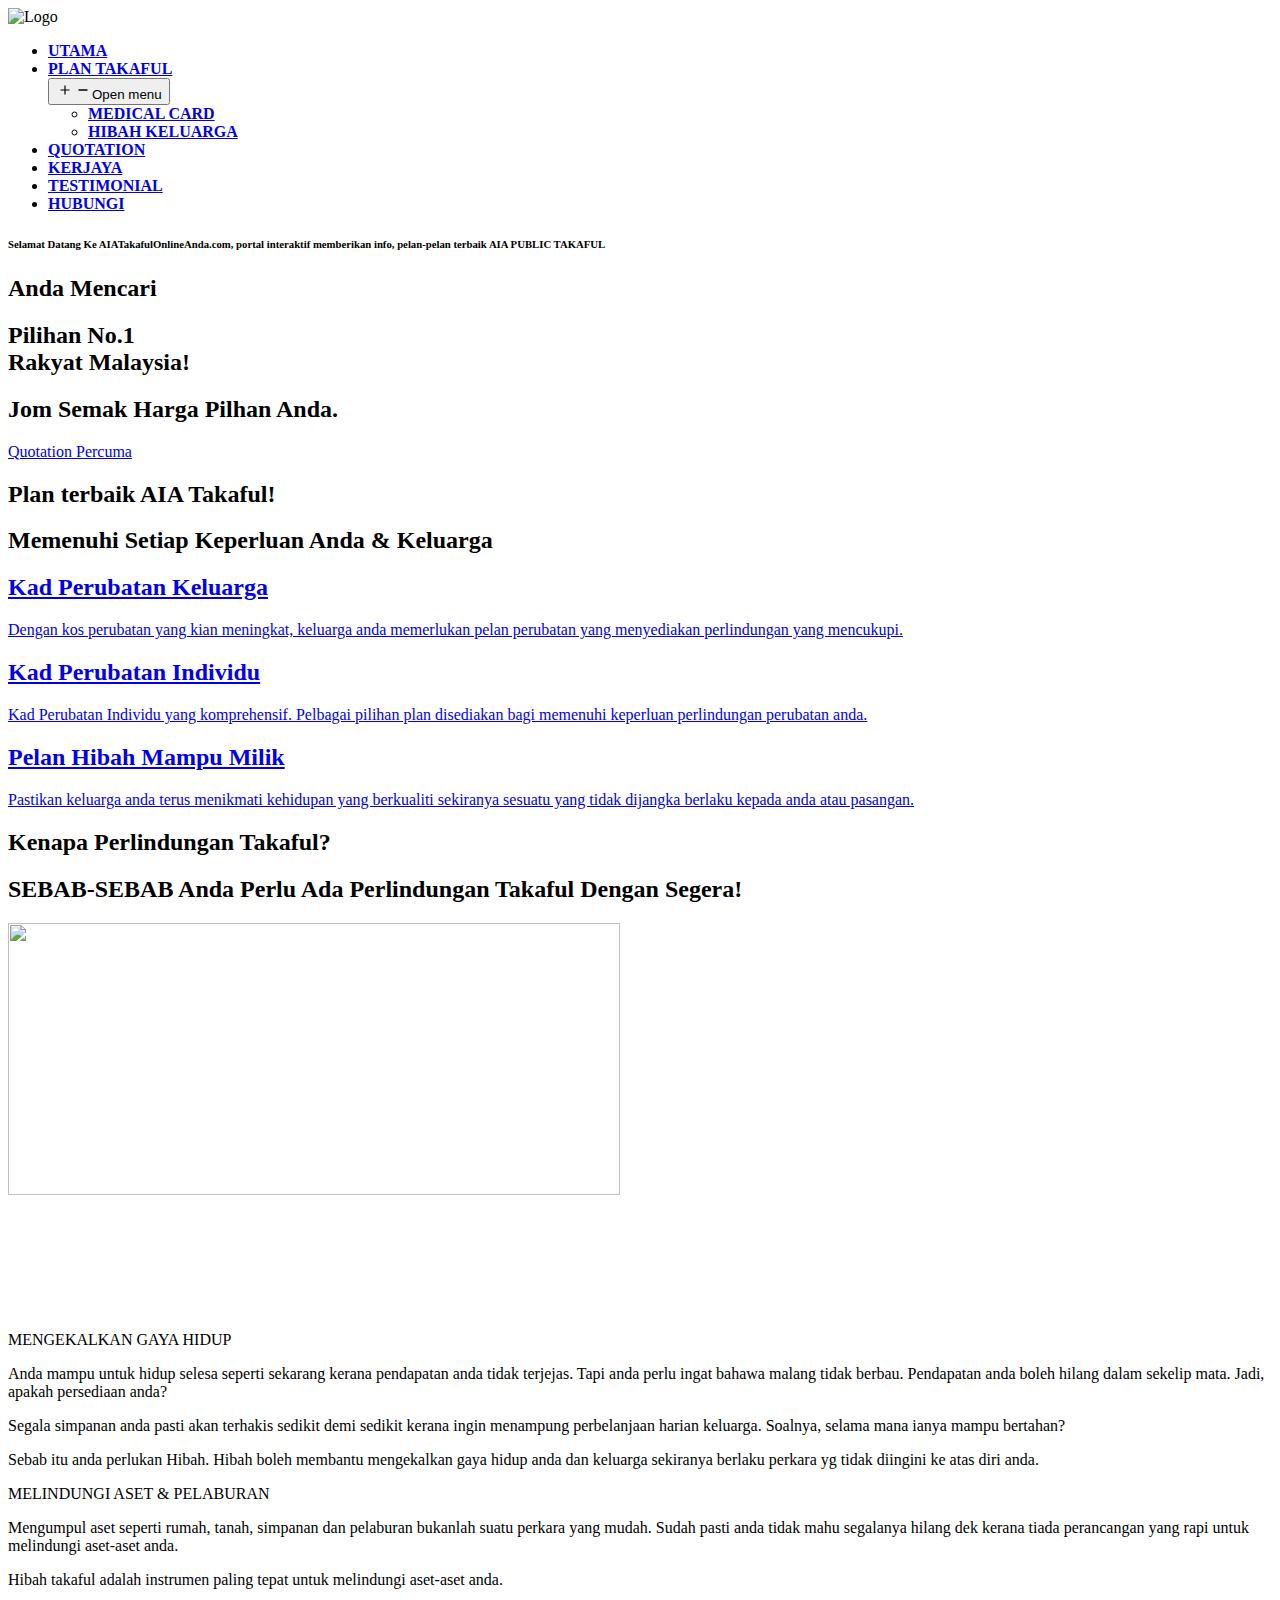
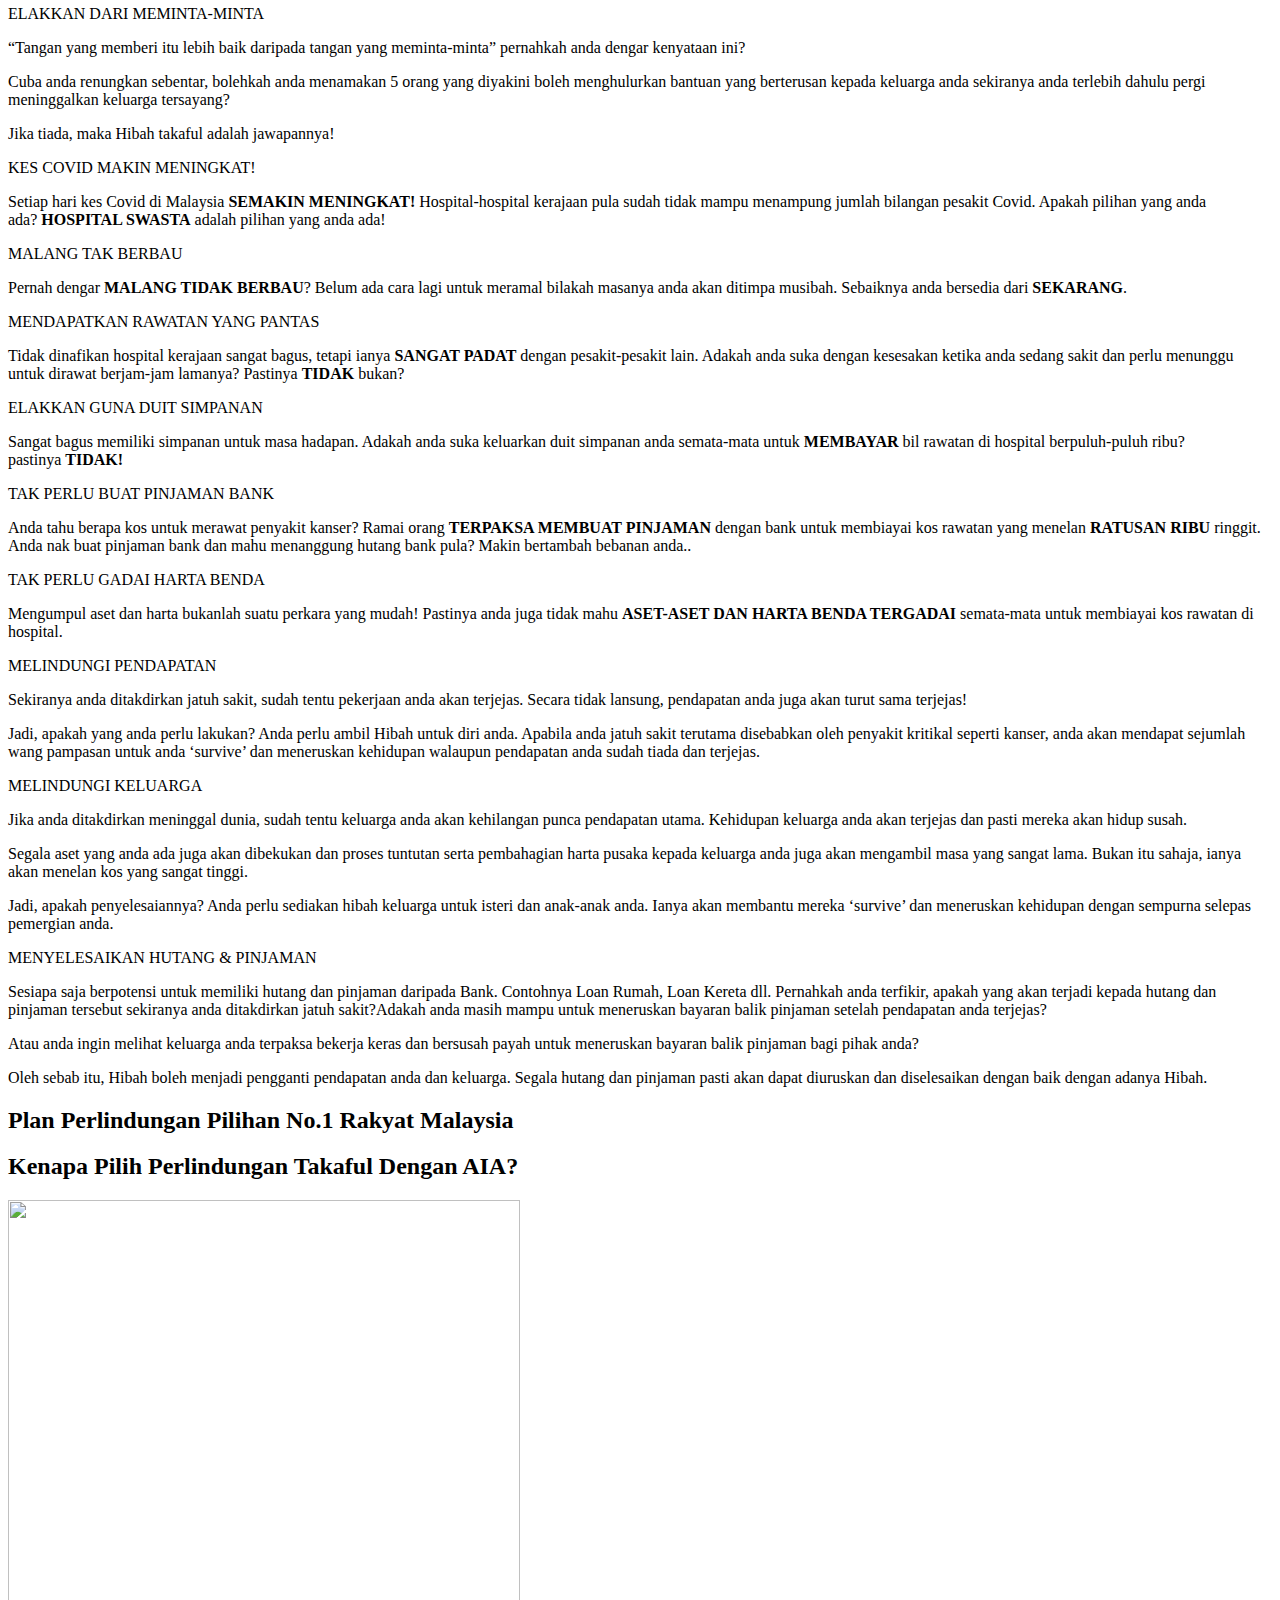
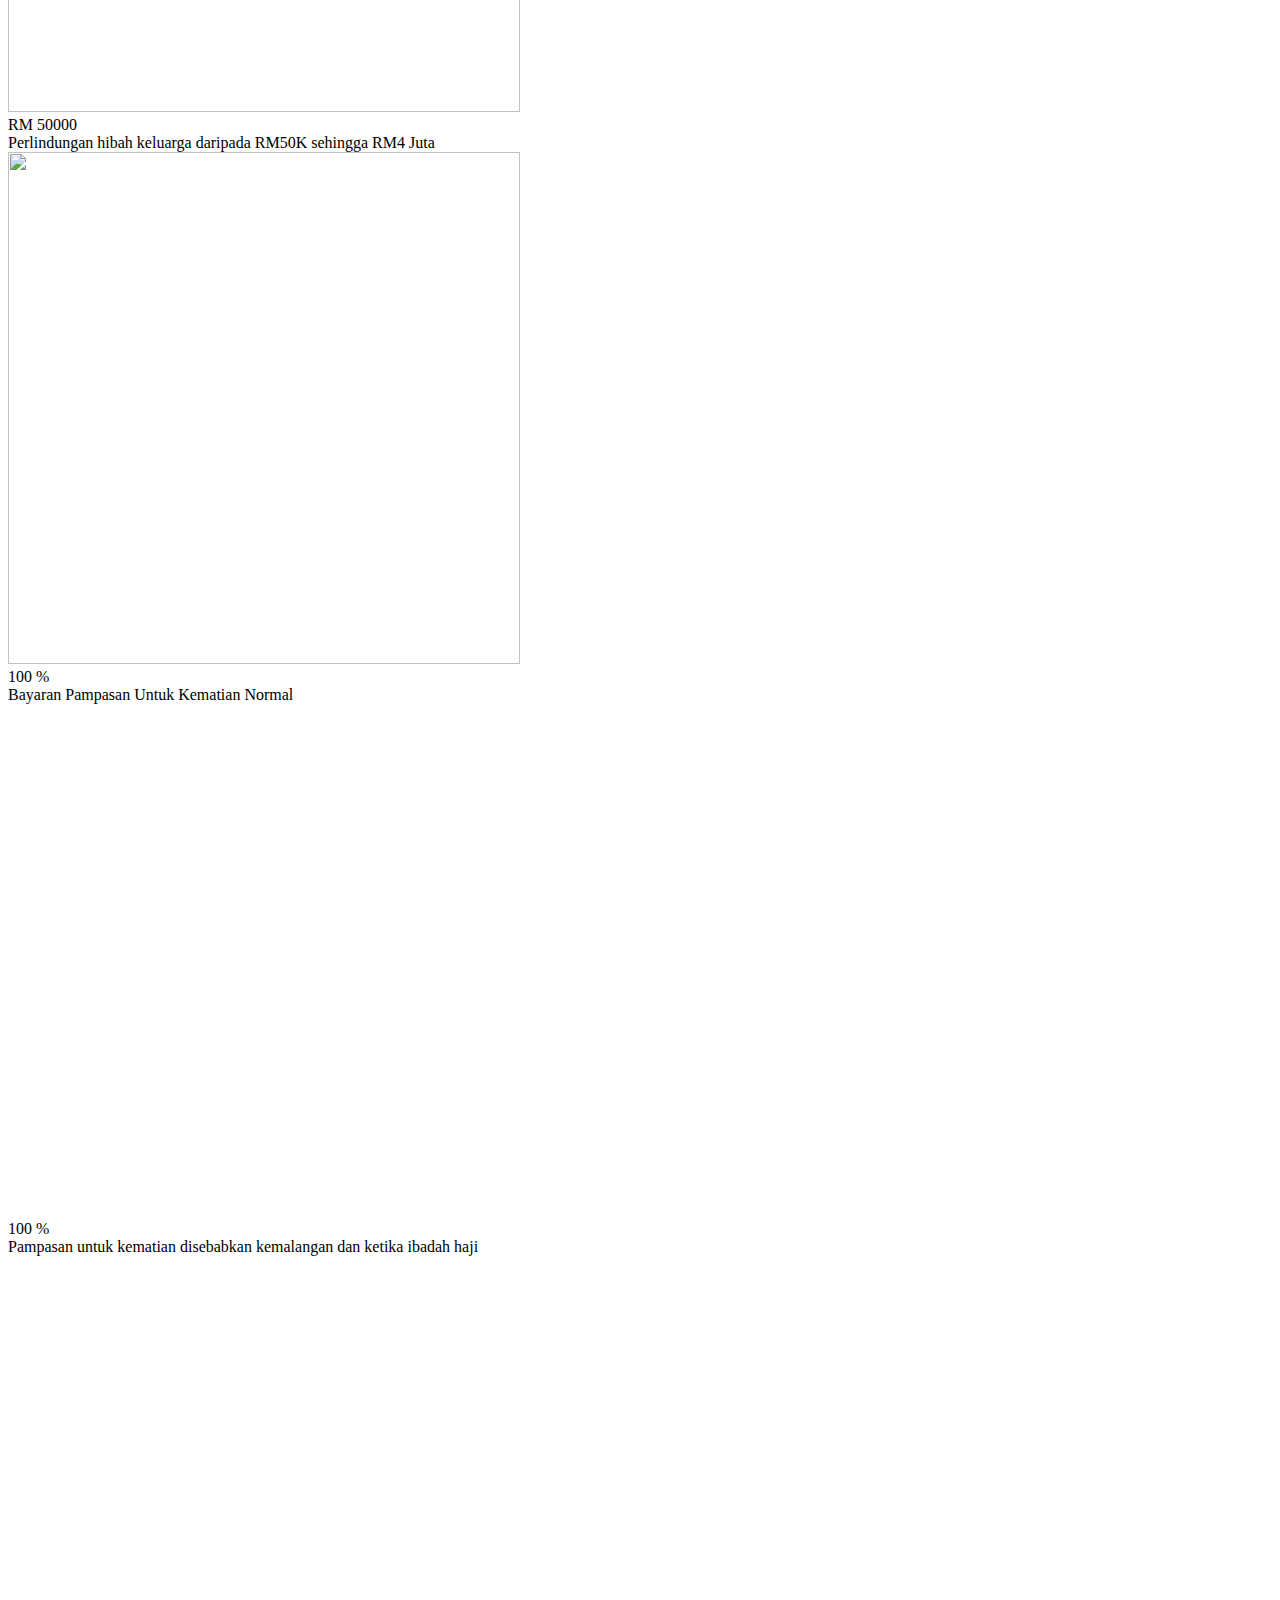
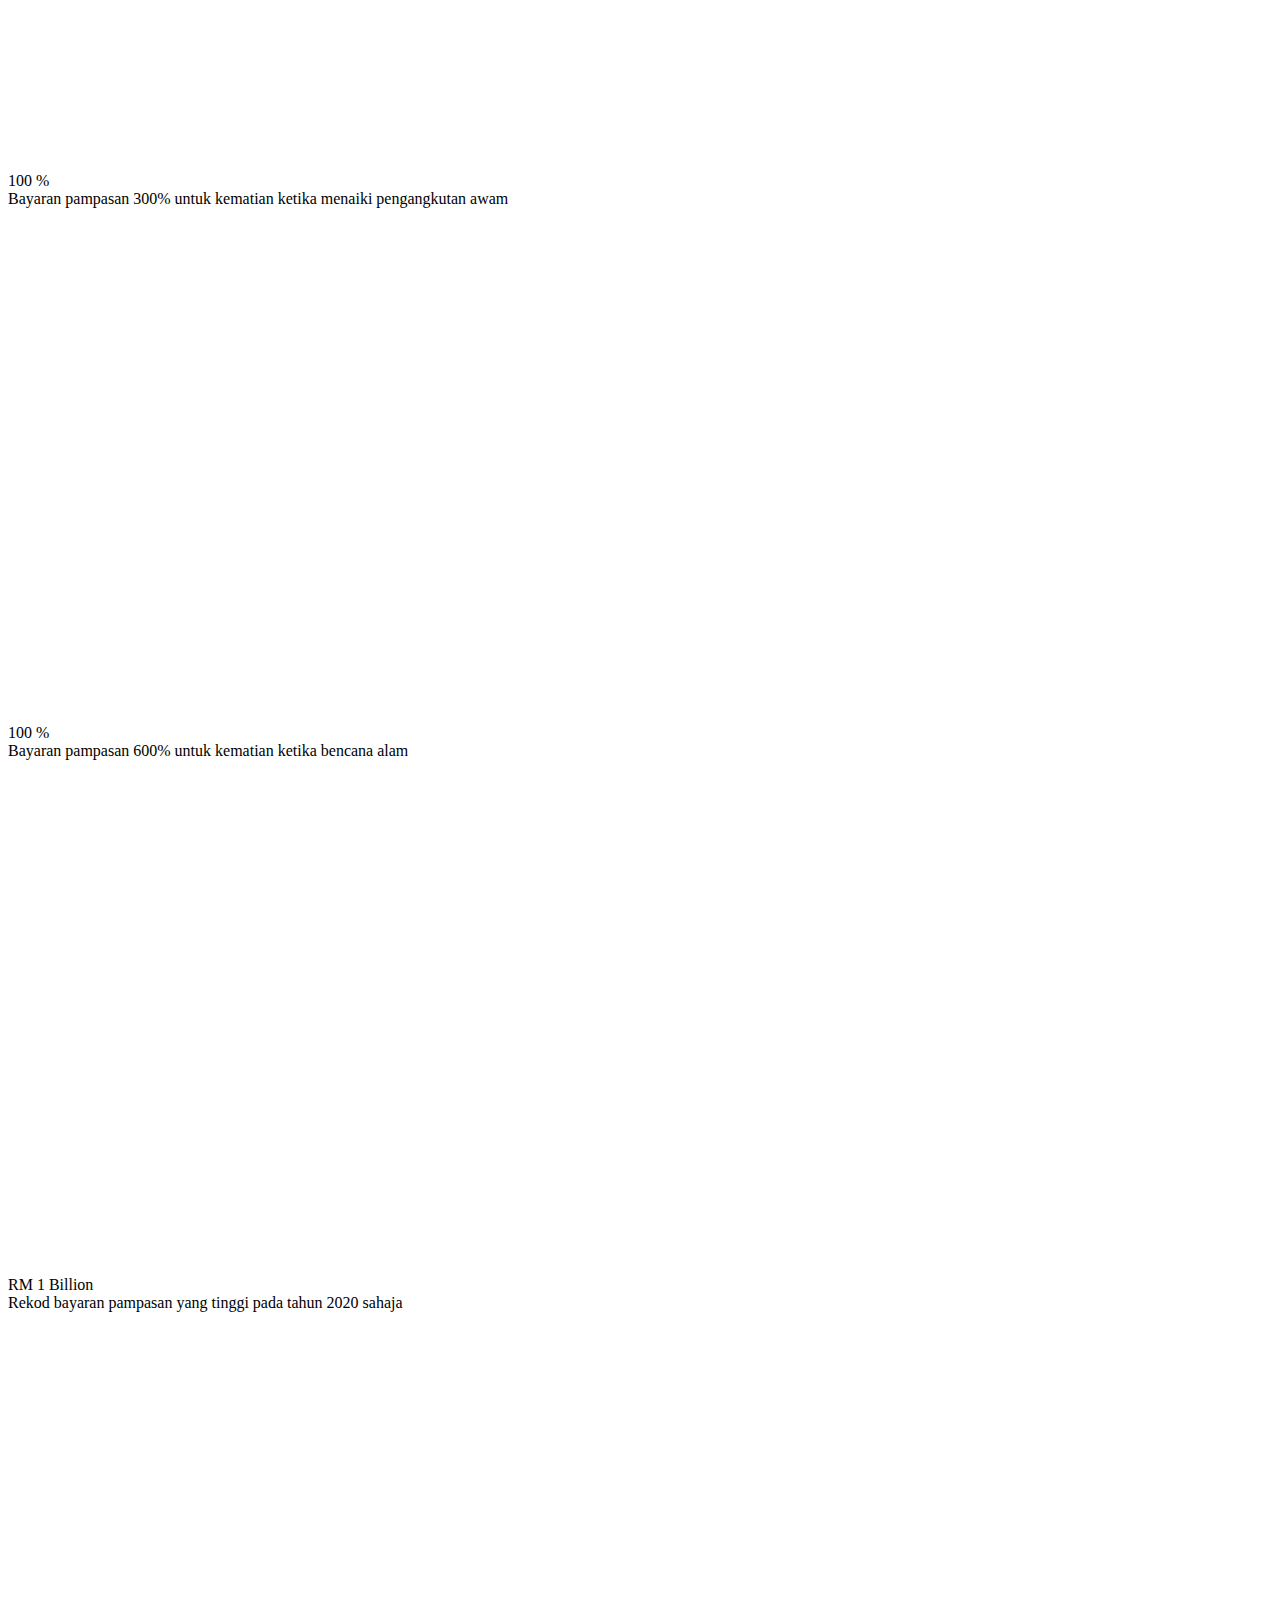
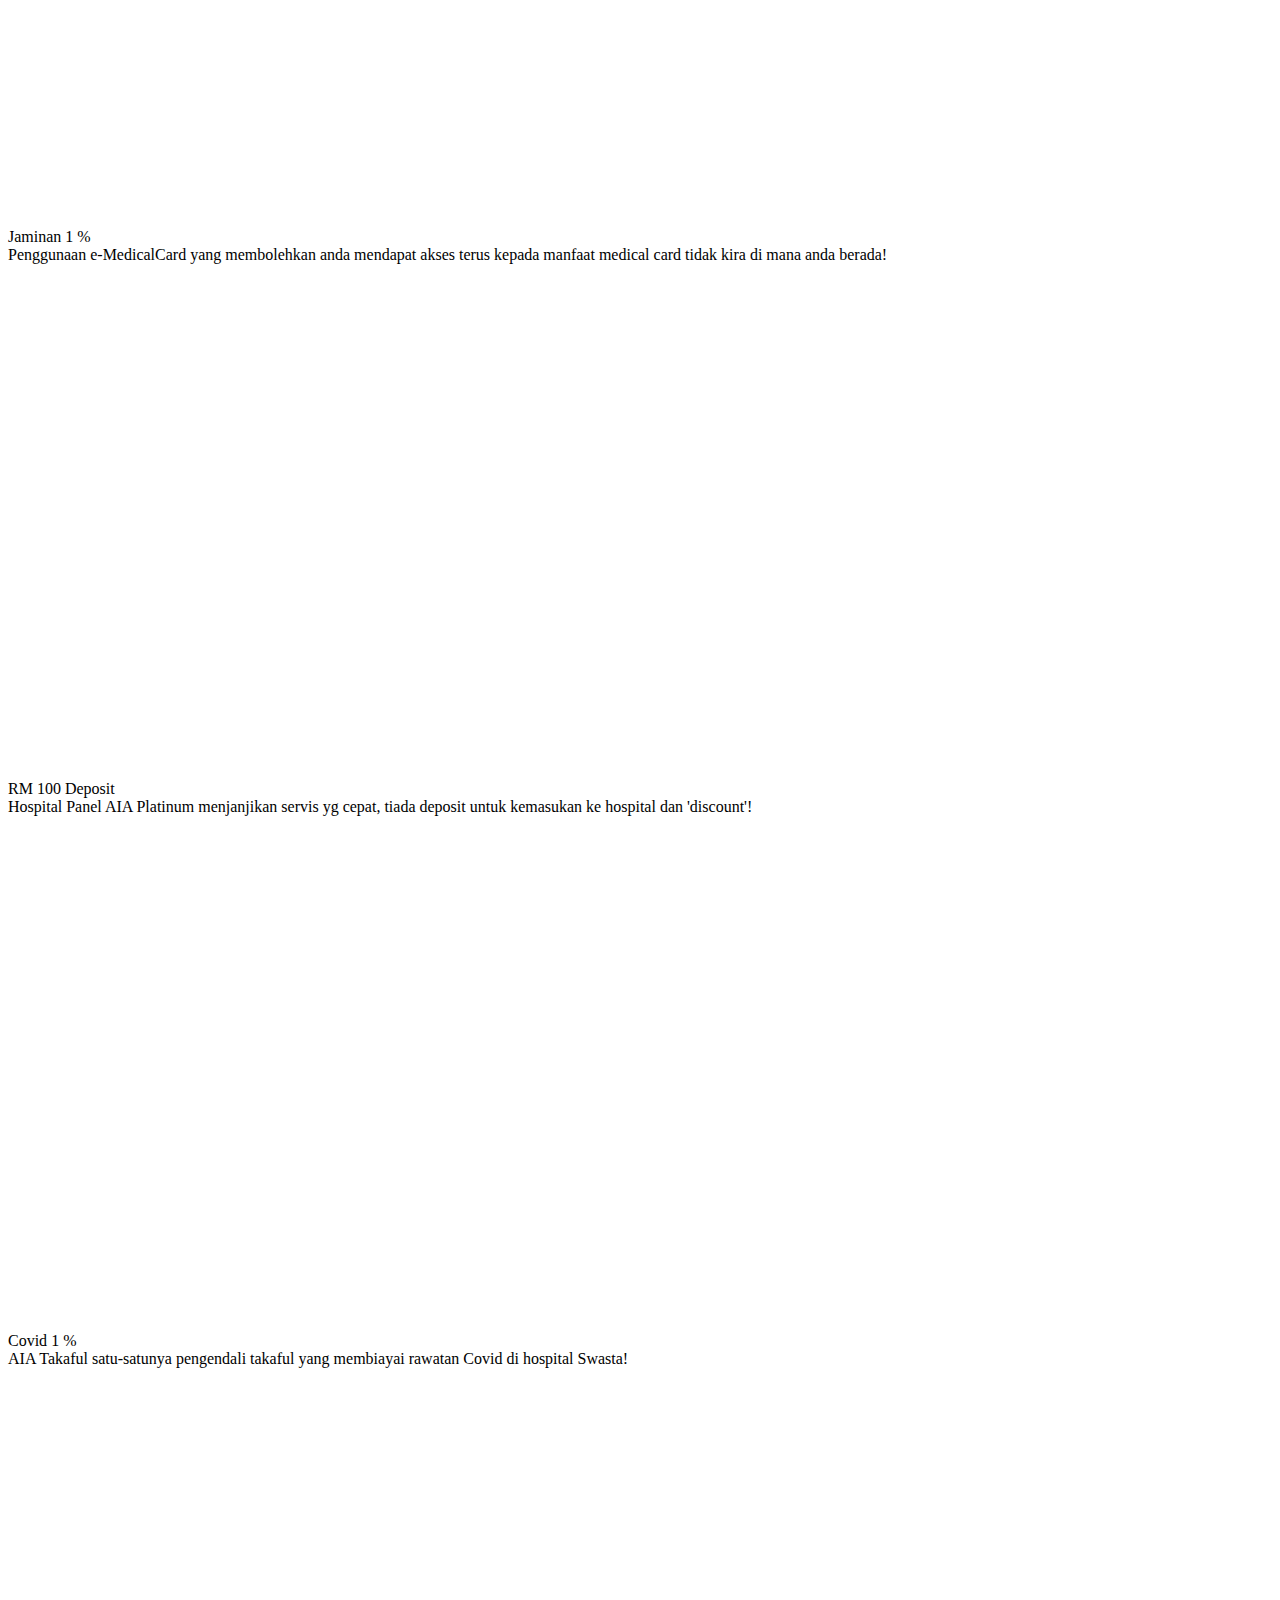
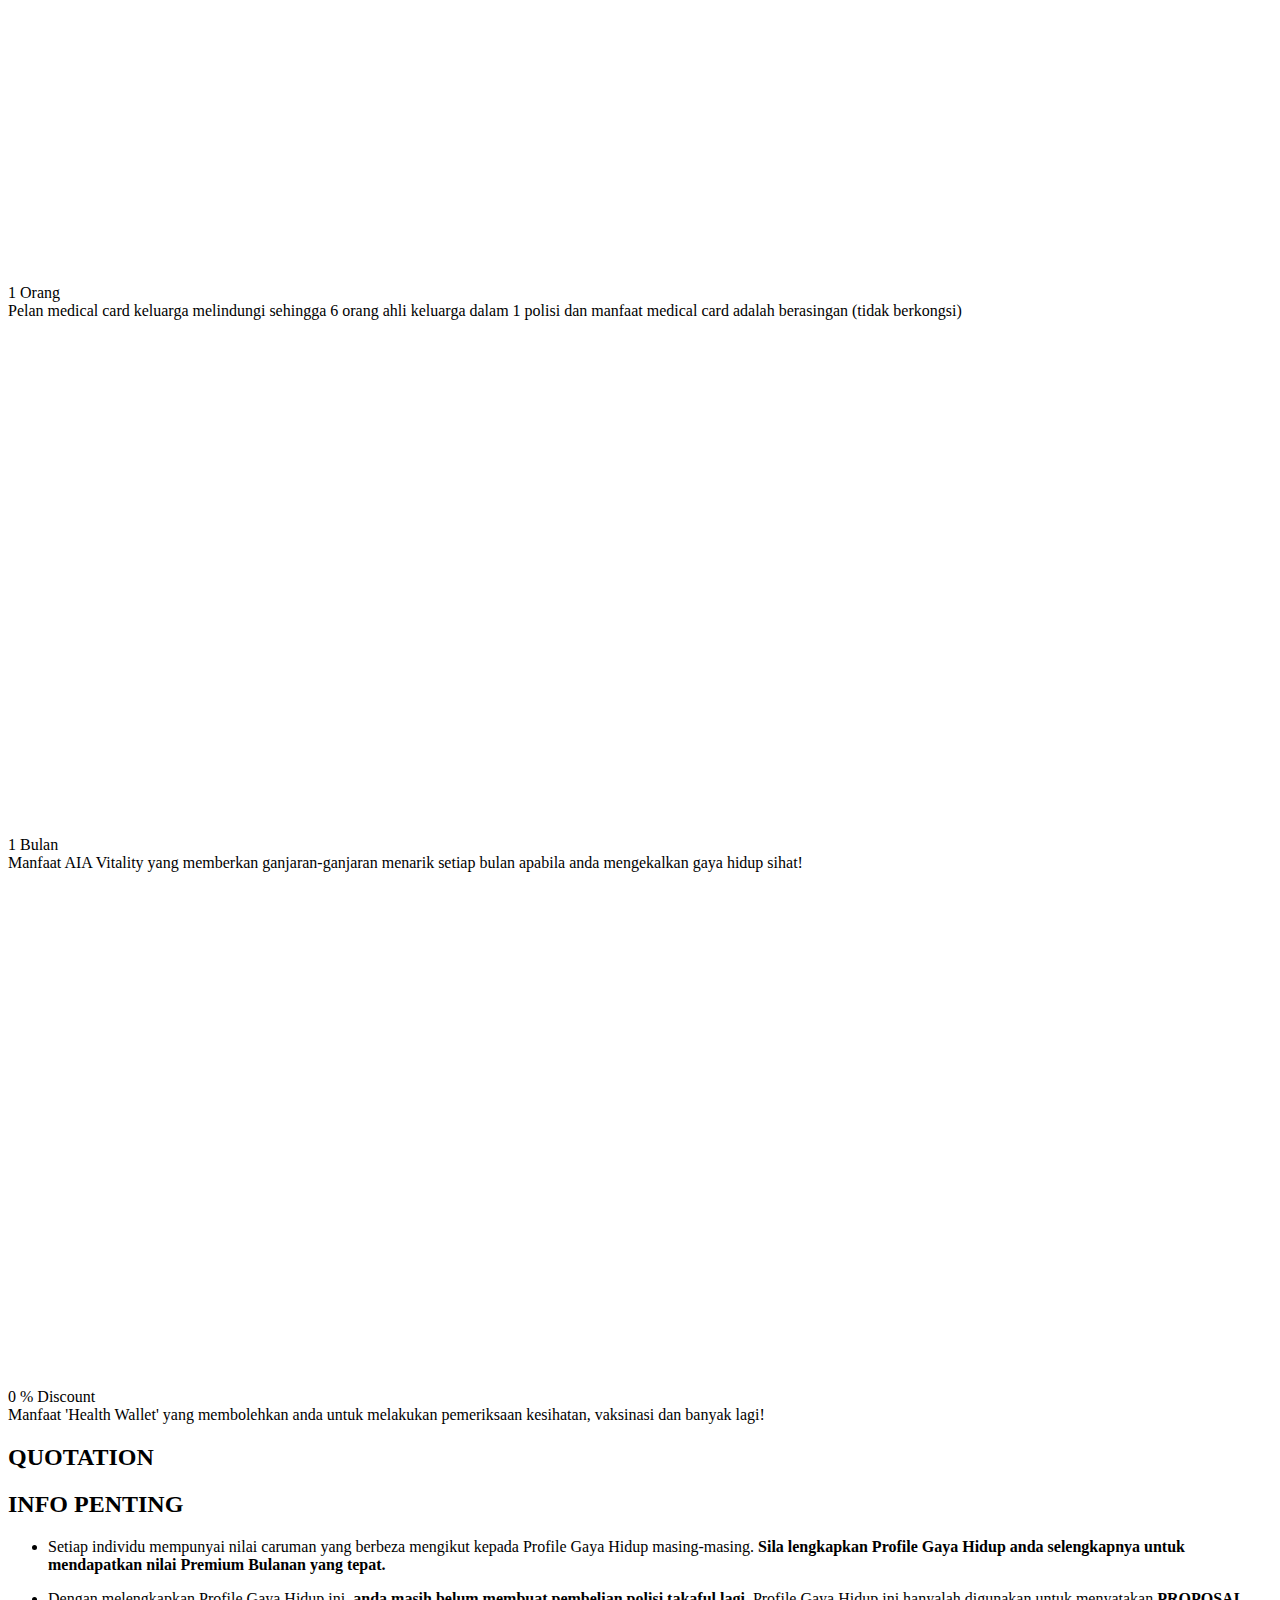
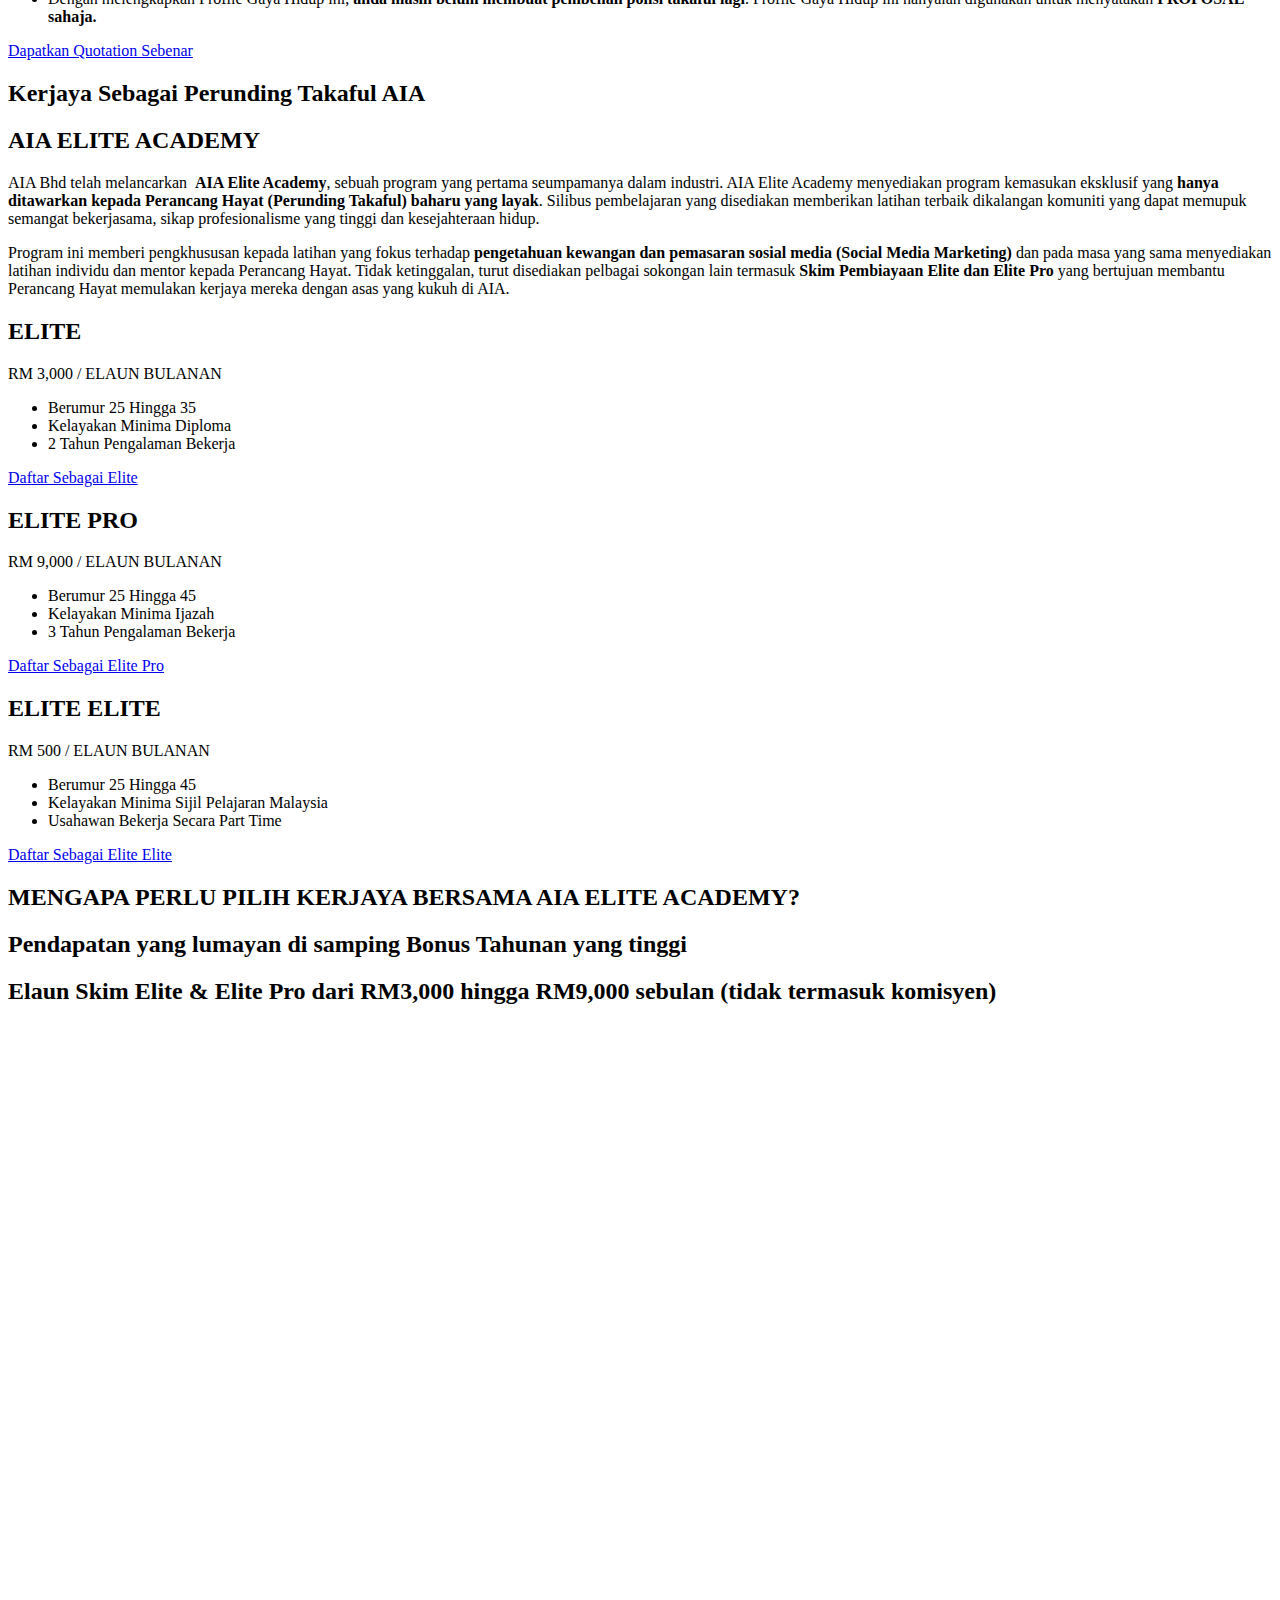
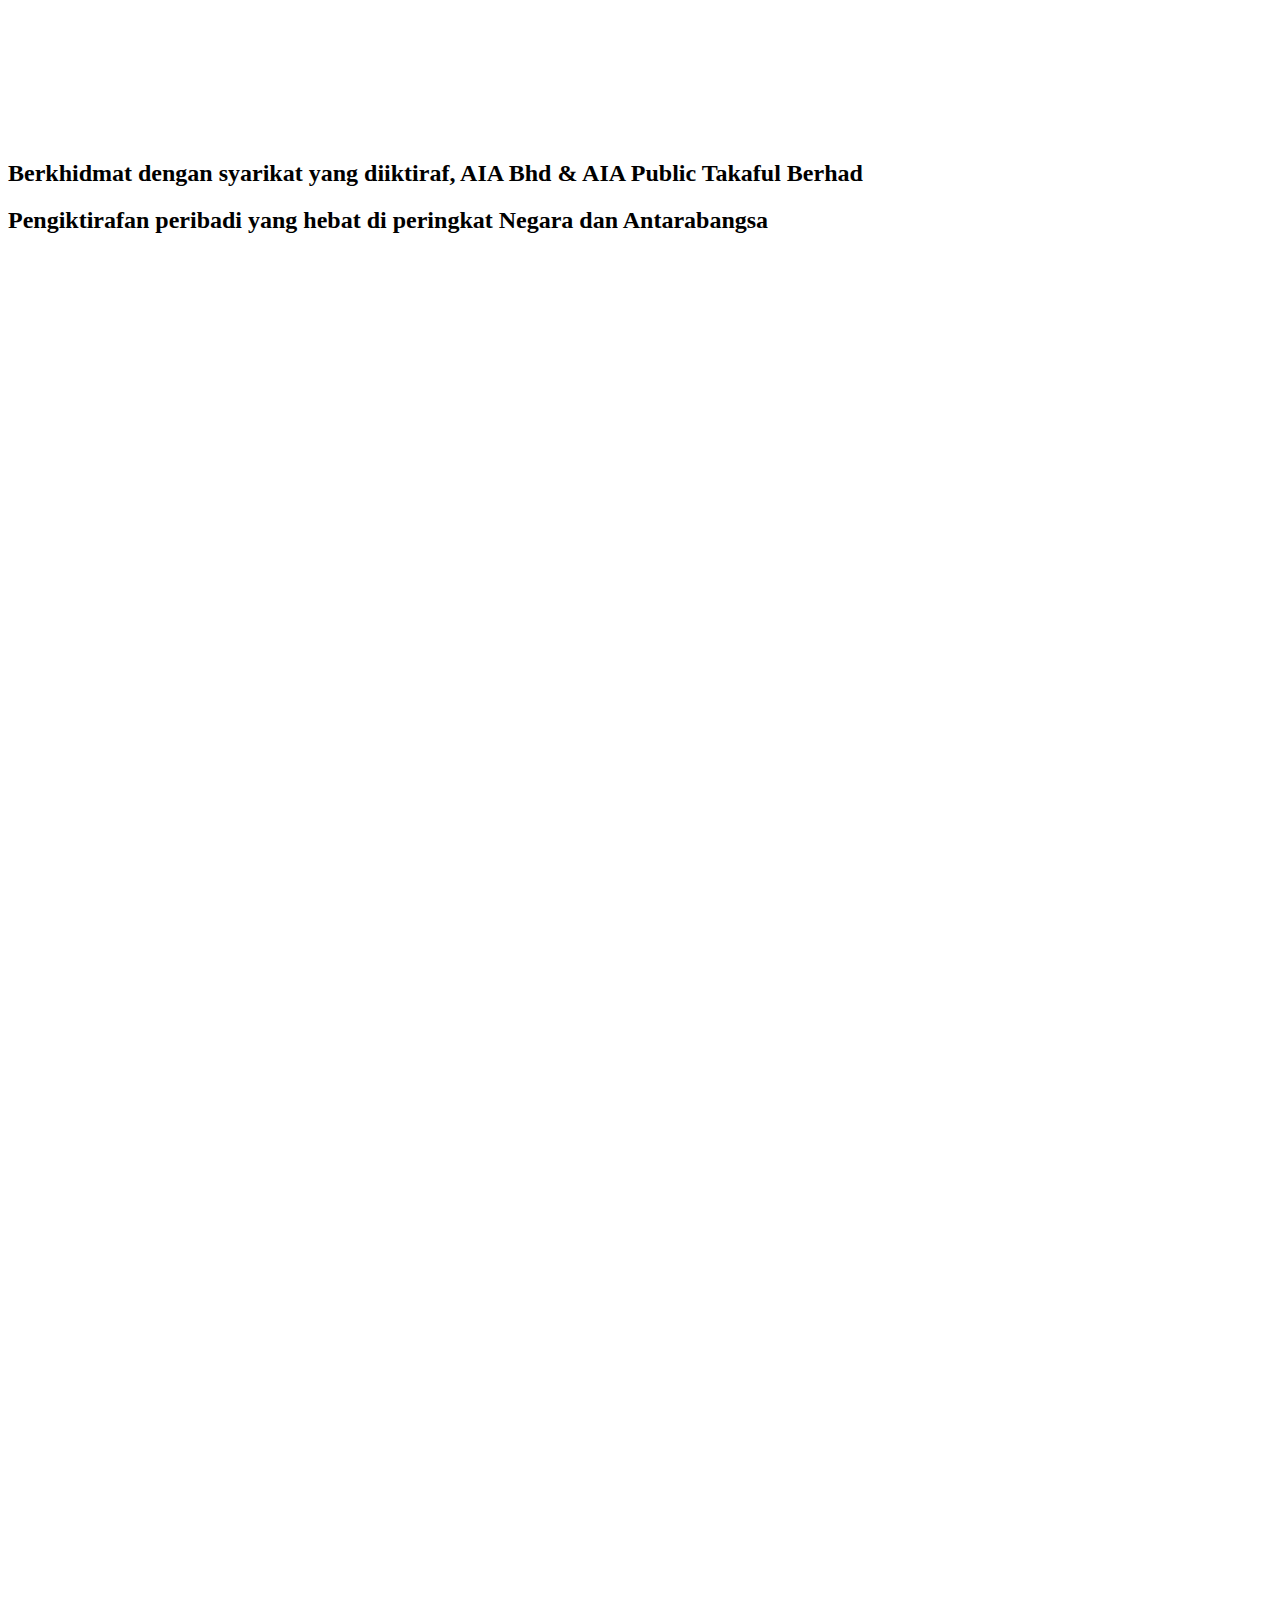
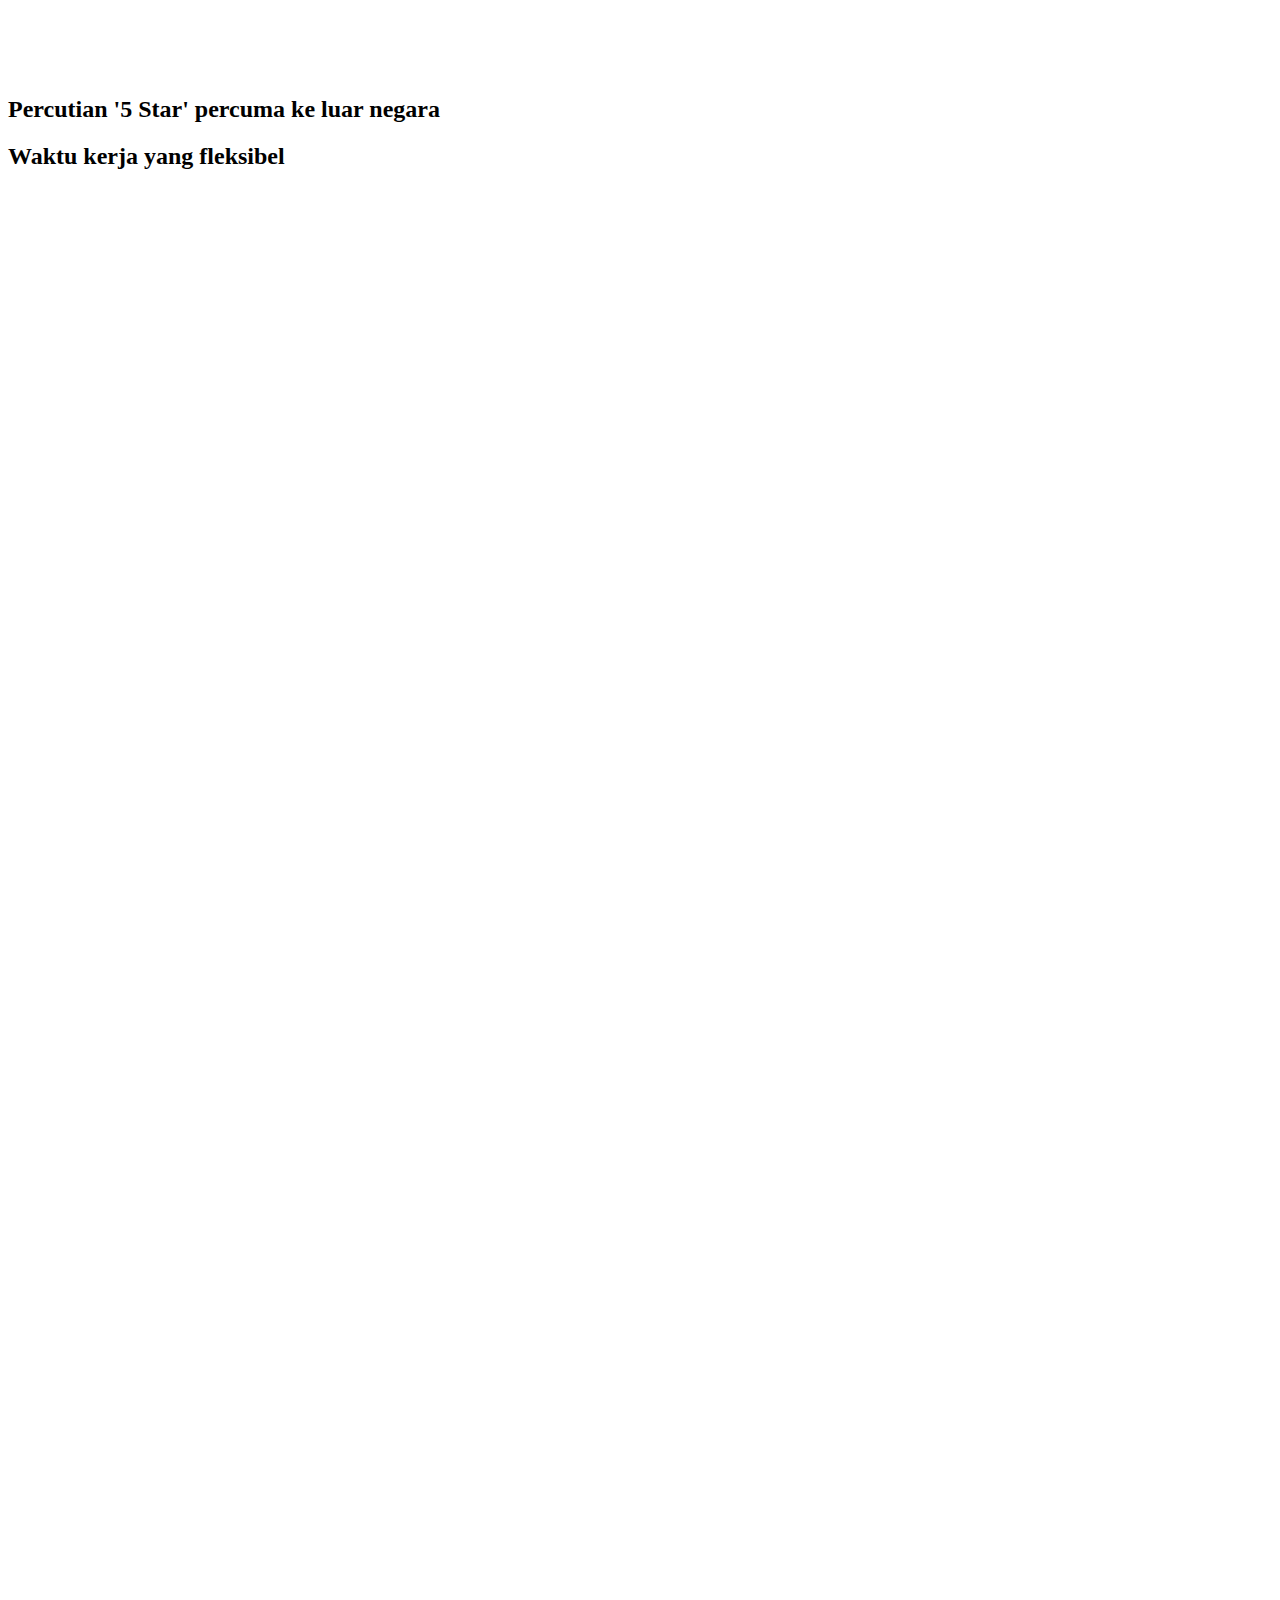
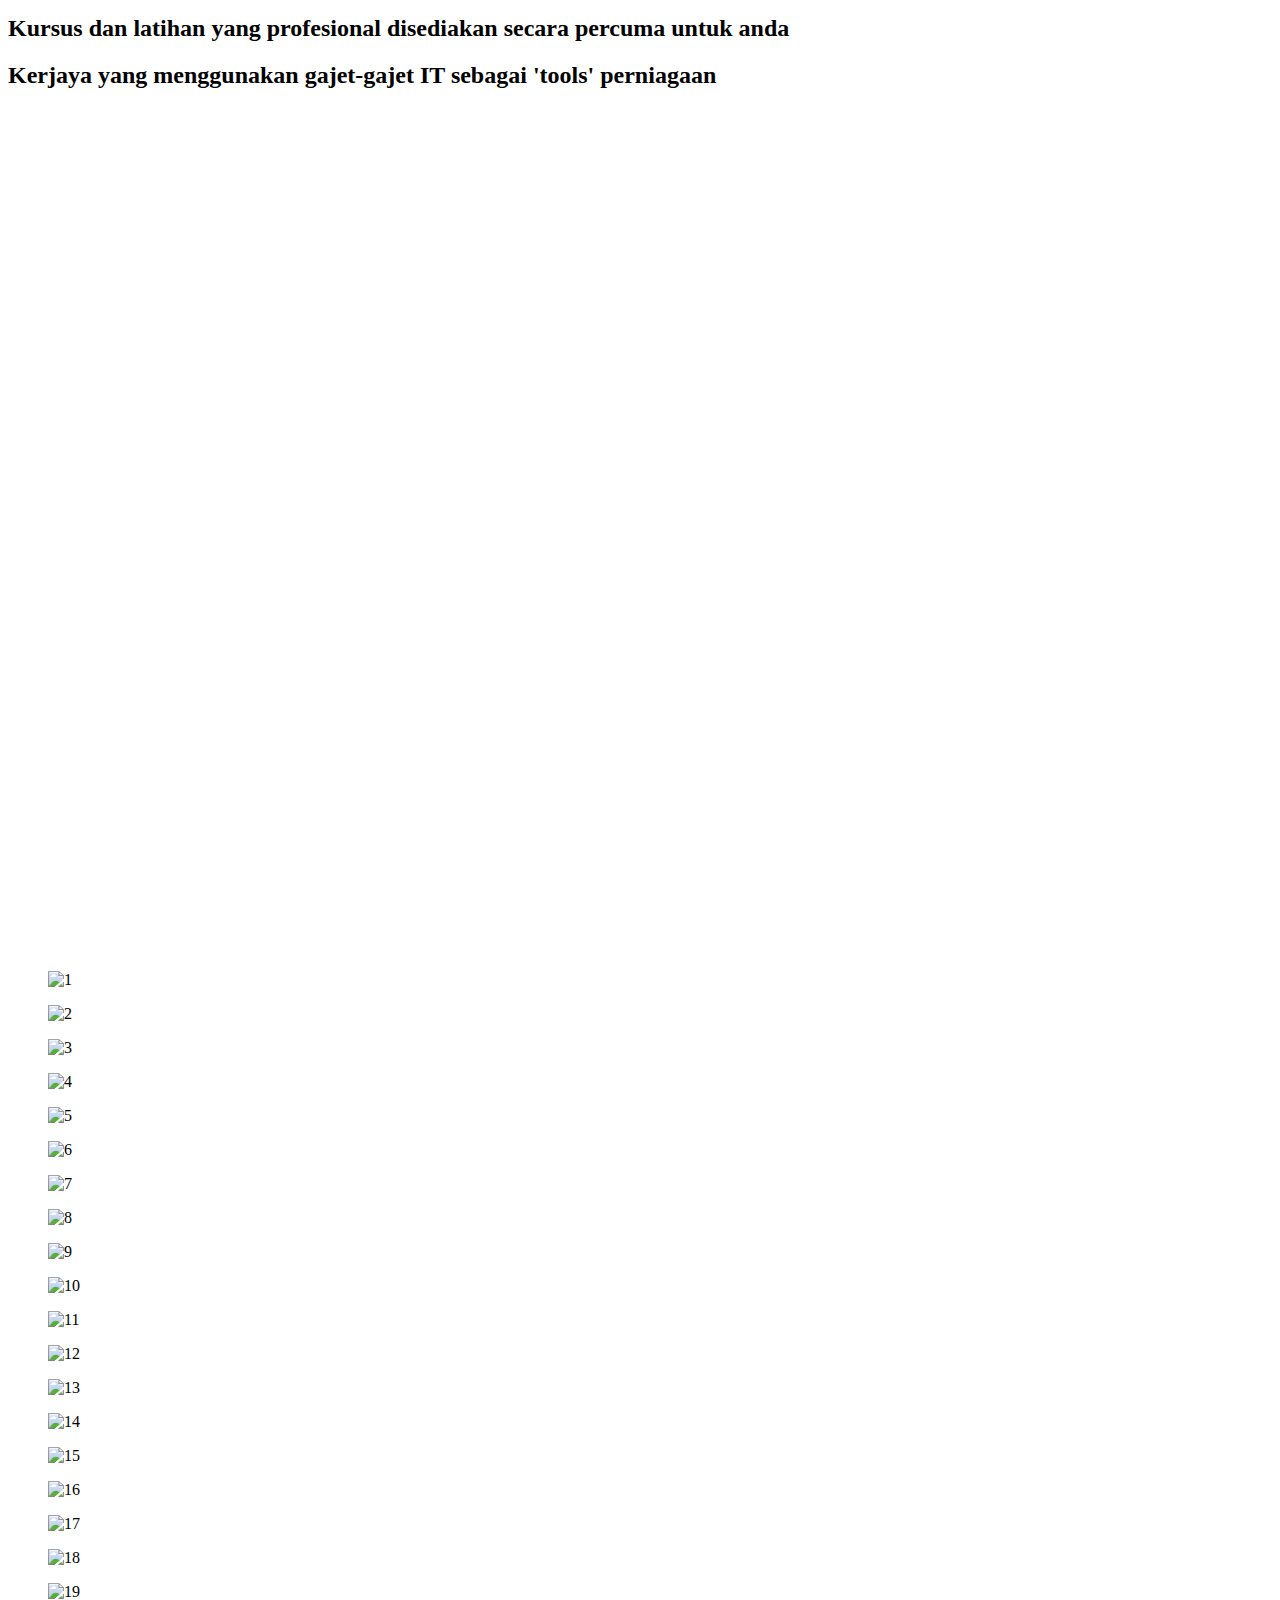
==== commit e8db3a79: "Add files via upload" ====
--- a/index.html
+++ b/index.html
@@ -1,39 +1,33 @@
 <!DOCTYPE html>
-<html lang="en-US" class="This_is_main"  >
+<html lang="en-US">
 <head>
-	<!--This is main -->
-	<meta charset="UTF-8"  >
-	<meta name='robots' content='index, follow, max-image-preview:large, max-snippet:-1, max-video-preview:-1' />
-
+	<meta charset="UTF-8">
+		<meta name='robots' content='index, follow, max-image-preview:large, max-snippet:-1, max-video-preview:-1' />
+
+	<!-- This site is optimized with the Yoast SEO plugin v16.6.1 - https://yoast.com/wordpress/plugins/seo/ -->
 	<title>AIATAKAFULONLINEANDA - designaimcom</title>
+	<link rel="canonical" href="aiatakafulonlineanda/" />
 	<meta property="og:locale" content="en_US" />
 	<meta property="og:type" content="article" />
 	<meta property="og:title" content="AIATAKAFULONLINEANDA - designaimcom" />
-	<meta property="og:description" content="UTAMA PLAN TAKAFULOpen menu MEDICAL CARD HIBAH KELUARGA QUOTATION KERJAYA TESTIMONIAL HUBUNGI Selamat Datang Ke AIATakafulOnlineAnda.Com, sebuah portal interaktif yang memberikan info tentang pelan-pelan terbaik AIA PUBLIC TAKAFUL Anda Mencari Plan Kad Perubatan?, Plan Hibah Keluarga? Pilihan No.1Rakyat Malaysia! Jom Semak Harga Pilhan Anda. Quotation Percuma Plan terbaik AIA Takaful! Memenuhi Setiap Keperluan Anda &amp;&hellip; Continue reading AIATAKAFULONLINEANDA" />
-	<meta property="og:url" content="/aiatakafulonlineanda/" />
+	<meta property="og:description" content="UTAMA PLAN TAKAFULOpen menu MEDICAL CARD HIBAH KELUARGA QUOTATION KERJAYA TESTIMONIAL HUBUNGI Selamat Datang Ke AIATakafulOnlineAnda.com, portal interaktif memberikan info, pelan-pelan terbaik AIA PUBLIC TAKAFUL Anda Mencari Plan Kad Perubatan?, Plan Hibah Keluarga? Pilihan No.1Rakyat Malaysia! Jom Semak Harga Pilhan Anda. Quotation Percuma Plan terbaik AIA Takaful! Memenuhi Setiap Keperluan Anda &amp; Keluarga Kad Perubatan&hellip; Continue reading AIATAKAFULONLINEANDA" />
+	<meta property="og:url" content="aiatakafulonlineanda/" />
 	<meta property="og:site_name" content="designaimcom" />
-	<meta property="article:modified_time" content="2021-07-05T11:16:11+00:00" />
+	<meta property="article:modified_time" content="2021-07-19T00:40:46+00:00" />
 	<meta property="og:image" content="wp-content/uploads/elementor/thumbs/Logo-p9huays1ce18vlpny8rjvtdv6jchyknga2vcsk0hgg.png" />
 	<meta name="twitter:card" content="summary_large_image" />
 	<meta name="twitter:label1" content="Est. reading time" />
 	<meta name="twitter:data1" content="16 minutes" />
-	<script type="application/ld+json" class="yoast-schema-graph">{"@context":"https://schema.org","@graph":[{"@type":"WebSite","@id":"/#website","url":"/","name":"designaimcom","description":"Just another WordPress site","potentialAction":[{"@type":"SearchAction","target":{"@type":"EntryPoint","urlTemplate":"/?s={search_term_string}"},"query-input":"required name=search_term_string"}],"inLanguage":"en-US"},{"@type":"ImageObject","@id":"/aiatakafulonlineanda/#primaryimage","inLanguage":"en-US","url":"wp-content/uploads/elementor/thumbs/Logo-p9huays1ce18vlpny8rjvtdv6jchyknga2vcsk0hgg.png","contentUrl":"wp-content/uploads/elementor/thumbs/Logo-p9huays1ce18vlpny8rjvtdv6jchyknga2vcsk0hgg.png"},{"@type":"WebPage","@id":"/aiatakafulonlineanda/#webpage","url":"/aiatakafulonlineanda/","name":"AIATAKAFULONLINEANDA - designaimcom","isPartOf":{"@id":"/#website"},"primaryImageOfPage":{"@id":"/aiatakafulonlineanda/#primaryimage"},"datePublished":"2021-06-29T02:51:07+00:00","dateModified":"2021-07-05T11:16:11+00:00","breadcrumb":{"@id":"/aiatakafulonlineanda/#breadcrumb"},"inLanguage":"en-US","potentialAction":[{"@type":"ReadAction","target":["/aiatakafulonlineanda/"]}]},{"@type":"BreadcrumbList","@id":"/aiatakafulonlineanda/#breadcrumb","itemListElement":[{"@type":"ListItem","position":1,"name":"Home","item":"/"},{"@type":"ListItem","position":2,"name":"AIATAKAFULONLINEANDA"}]}]}</script>
-
-	<!-- Global site tag (gtag.js) - Google Ads: 335561374 -->
-<script async src="https://www.googletagmanager.com/gtag/js?id=AW-335561374"></script>
-<script>
-  window.dataLayer = window.dataLayer || [];
-  function gtag(){dataLayer.push(arguments);}
-  gtag('js', new Date());
-
-  gtag('config', 'AW-335561374');
-</script>
-	
-
-<link rel="alternate" type="application/rss+xml" title="designaimcom &raquo; Feed" href="/feed/" />
-<link rel="alternate" type="application/rss+xml" title="designaimcom &raquo; Comments Feed" href="/comments/feed/" />
+	<script type="application/ld+json" class="yoast-schema-graph">{"@context":"https://schema.org","@graph":[{"@type":"WebSite","@id":"#website","url":"","name":"designaimcom","description":"Just another WordPress site","potentialAction":[{"@type":"SearchAction","target":{"@type":"EntryPoint","urlTemplate":"?s={search_term_string}"},"query-input":"required name=search_term_string"}],"inLanguage":"en-US"},{"@type":"ImageObject","@id":"aiatakafulonlineanda/#primaryimage","inLanguage":"en-US","url":"wp-content/uploads/elementor/thumbs/Logo-p9huays1ce18vlpny8rjvtdv6jchyknga2vcsk0hgg.png","contentUrl":"wp-content/uploads/elementor/thumbs/Logo-p9huays1ce18vlpny8rjvtdv6jchyknga2vcsk0hgg.png"},{"@type":"WebPage","@id":"aiatakafulonlineanda/#webpage","url":"aiatakafulonlineanda/","name":"AIATAKAFULONLINEANDA - designaimcom","isPartOf":{"@id":"#website"},"primaryImageOfPage":{"@id":"aiatakafulonlineanda/#primaryimage"},"datePublished":"2021-06-29T02:51:07+00:00","dateModified":"2021-07-19T00:40:46+00:00","breadcrumb":{"@id":"aiatakafulonlineanda/#breadcrumb"},"inLanguage":"en-US","potentialAction":[{"@type":"ReadAction","target":["aiatakafulonlineanda/"]}]},{"@type":"BreadcrumbList","@id":"aiatakafulonlineanda/#breadcrumb","itemListElement":[{"@type":"ListItem","position":1,"name":"Home","item":""},{"@type":"ListItem","position":2,"name":"AIATAKAFULONLINEANDA"}]}]}</script>
+	<!-- / Yoast SEO plugin. -->
+
+
+<link rel='dns-prefetch' href='//dev-designaimcom.pantheonsite.io' />
+<link rel='dns-prefetch' href='//s.w.org' />
+<link rel="alternate" type="application/rss+xml" title="designaimcom &raquo; Feed" href="feed/" />
+<link rel="alternate" type="application/rss+xml" title="designaimcom &raquo; Comments Feed" href="comments/feed/" />
 		<script>
-			window._wpemojiSettings = {"baseUrl":"https:\/\/s.w.org\/images\/core\/emoji\/13.0.1\/72x72\/","ext":".png","svgUrl":"https:\/\/s.w.org\/images\/core\/emoji\/13.0.1\/svg\/","svgExt":".svg","source":{"concatemoji":"wp-includes\/js\/wp-emoji-release.min.js"}};
+			window._wpemojiSettings = {"baseUrl":"https:\/\/s.w.org\/images\/core\/emoji\/13.0.1\/72x72\/","ext":".png","svgUrl":"https:\/\/s.w.org\/images\/core\/emoji\/13.0.1\/svg\/","svgExt":".svg","source":{"concatemoji":"https:\/\/dev-designaimcom.pantheonsite.io\/wp-includes\/js\/wp-emoji-release.min.js?ver=5.7.2"}};
 			!function(e,a,t){var n,r,o,i=a.createElement("canvas"),p=i.getContext&&i.getContext("2d");function s(e,t){var a=String.fromCharCode;p.clearRect(0,0,i.width,i.height),p.fillText(a.apply(this,e),0,0);e=i.toDataURL();return p.clearRect(0,0,i.width,i.height),p.fillText(a.apply(this,t),0,0),e===i.toDataURL()}function c(e){var t=a.createElement("script");t.src=e,t.defer=t.type="text/javascript",a.getElementsByTagName("head")[0].appendChild(t)}for(o=Array("flag","emoji"),t.supports={everything:!0,everythingExceptFlag:!0},r=0;r<o.length;r++)t.supports[o[r]]=function(e){if(!p||!p.fillText)return!1;switch(p.textBaseline="top",p.font="600 32px Arial",e){case"flag":return s([127987,65039,8205,9895,65039],[127987,65039,8203,9895,65039])?!1:!s([55356,56826,55356,56819],[55356,56826,8203,55356,56819])&&!s([55356,57332,56128,56423,56128,56418,56128,56421,56128,56430,56128,56423,56128,56447],[55356,57332,8203,56128,56423,8203,56128,56418,8203,56128,56421,8203,56128,56430,8203,56128,56423,8203,56128,56447]);case"emoji":return!s([55357,56424,8205,55356,57212],[55357,56424,8203,55356,57212])}return!1}(o[r]),t.supports.everything=t.supports.everything&&t.supports[o[r]],"flag"!==o[r]&&(t.supports.everythingExceptFlag=t.supports.everythingExceptFlag&&t.supports[o[r]]);t.supports.everythingExceptFlag=t.supports.everythingExceptFlag&&!t.supports.flag,t.DOMReady=!1,t.readyCallback=function(){t.DOMReady=!0},t.supports.everything||(n=function(){t.readyCallback()},a.addEventListener?(a.addEventListener("DOMContentLoaded",n,!1),e.addEventListener("load",n,!1)):(e.attachEvent("onload",n),a.attachEvent("onreadystatechange",function(){"complete"===a.readyState&&t.readyCallback()})),(n=t.source||{}).concatemoji?c(n.concatemoji):n.wpemoji&&n.twemoji&&(c(n.twemoji),c(n.wpemoji)))}(window,document,window._wpemojiSettings);
 		</script>
 		<style>
@@ -52,7 +46,7 @@
 </style>
 	<link rel='stylesheet' id='wp-block-library-css'  href='wp-includes/css/dist/block-library/style.min.css' media='all' />
 <link rel='stylesheet' id='wp-block-library-theme-css'  href='wp-includes/css/dist/block-library/theme.min.css' media='all' />
-<link rel='stylesheet' id='4a0799ac8-css'  href='wp-content/uploads/essential-addons-elementor/734e5f942.min.css' media='all' />
+<link rel='stylesheet' id='4a0799ac8-css'  href='wp-content/uploads/essential-addons-elementor/4a0799ac8.min.css' media='all' />
 <link rel='stylesheet' id='hfe-style-css'  href='wp-content/plugins/header-footer-elementor/assets/css/header-footer-elementor.css' media='all' />
 <link rel='stylesheet' id='elementor-icons-css'  href='wp-content/plugins/elementor/assets/lib/eicons/css/elementor-icons.min.css' media='all' />
 <style id='elementor-icons-inline-css'>
@@ -67,15 +61,14 @@
             bottom: 5px;
         }
 </style>
-<link rel='stylesheet' id='elementor-animations-css'  href='wp-content/plugins/elementor/assets/lib/animations/animations.min.css' media='all' />
 <link rel='stylesheet' id='elementor-frontend-css'  href='wp-content/plugins/elementor/assets/css/frontend.min.css' media='all' />
 <style id='elementor-frontend-inline-css'>
-@font-face{font-family:eicons;src:url(wp-content/plugins/elementor/assets/lib/eicons/fonts/eicons.eot?5.10.0);src:url(wp-content/plugins/elementor/assets/lib/eicons/fonts/eicons.eot?5.10.0#iefix) format("embedded-opentype"),url(wp-content/plugins/elementor/assets/lib/eicons/fonts/eicons.woff2?5.10.0) format("woff2"),url(wp-content/plugins/elementor/assets/lib/eicons/fonts/eicons.woff?5.10.0) format("woff"),url(wp-content/plugins/elementor/assets/lib/eicons/fonts/eicons.ttf?5.10.0) format("truetype"),url(wp-content/plugins/elementor/assets/lib/eicons/fonts/eicons.svg?5.10.0#eicon) format("svg");font-weight:400;font-style:normal}
+@font-face{font-family:eicons;src:url(wp-content/plugins/elementor/assets/lib/eicons/fonts/eicons.eot?5.10.0);src:url(wp-content/plugins/elementor/assets/lib/eicons/fonts/eicons.eot?5.10.0#iefix) format("embedded-opentype"),url(wp-content/plugins/elementor/assets/lib/eicons/fonts/eicons.woff2) format("woff2"),url(wp-content/plugins/elementor/assets/lib/eicons/fonts/eicons.woff2) format("woff"),url(wp-content/plugins/elementor/assets/lib/eicons/fonts/eicons.ttf) format("truetype"),url(wp-content/plugins/elementor/assets/lib/eicons/fonts/eicons.svg?5.10.0#eicon) format("svg");font-weight:400;font-style:normal}
 </style>
 <link rel='stylesheet' id='elementor-post-7-css'  href='wp-content/uploads/elementor/css/post-7.css' media='all' />
 <link rel='stylesheet' id='elementor-global-css'  href='wp-content/uploads/elementor/css/global.css' media='all' />
+<link rel='stylesheet' id='elementor-post-5-css'  href='wp-content/uploads/elementor/css/post-5.css' media='all' />
 <link rel='stylesheet' id='hfe-widgets-style-css'  href='wp-content/plugins/header-footer-elementor/inc/widgets-css/frontend.css' media='all' />
-<link rel='stylesheet' id='elementor-post-5-css'  href='wp-content/uploads/elementor/css/post-5.css' media='all' />
 <link rel='stylesheet' id='megamenu-css'  href='wp-content/uploads/maxmegamenu/style.css' media='all' />
 <link rel='stylesheet' id='dashicons-css'  href='wp-includes/css/dashicons.min.css' media='all' />
 <link rel='stylesheet' id='twenty-twenty-one-style-css'  href='wp-content/themes/twentytwentyone/style.css' media='all' />
@@ -85,11 +78,14 @@
 <link rel='stylesheet' id='elementor-icons-fa-solid-css'  href='wp-content/plugins/elementor/assets/lib/font-awesome/css/solid.min.css' media='all' />
 <link rel='stylesheet' id='elementor-icons-fa-regular-css'  href='wp-content/plugins/elementor/assets/lib/font-awesome/css/regular.min.css' media='all' />
 <link rel='stylesheet' id='elementor-icons-fa-brands-css'  href='wp-content/plugins/elementor/assets/lib/font-awesome/css/brands.min.css' media='all' />
-<script src='wp-includes/js/jquery/jquery.min.js' id='jquery-core-js'></script>
-<script src='wp-includes/js/jquery/jquery-migrate.min.js' id='jquery-migrate-js'></script>
-<link rel="https://api.w.org/" href="wp-json/" /><link rel="alternate" type="application/json" href="wp-json/wp/v2/pages/5" /><link rel="EditURI" type="application/rsd+xml" title="RSD" href="/xmlrpc.php?rsd" />
+<script src='wp-includes/js/jquery/jquery.min.js?ver=3.5.1' id='jquery-core-js'></script>
+<script src='wp-includes/js/jquery/jquery-migrate.min.js?ver=3.3.2' id='jquery-migrate-js'></script>
+<link rel="https://api.w.org/" href="wp-json/" /><link rel="alternate" type="application/json" href="wp-json/wp/v2/pages/5" /><link rel="EditURI" type="application/rsd+xml" title="RSD" href="xmlrpc.php?rsd" />
 <link rel="wlwmanifest" type="application/wlwmanifest+xml" href="wp-includes/wlwmanifest.xml" /> 
 <meta name="generator" content="WordPress 5.7.2" />
+<link rel='shortlink' href='?p=5' />
+<link rel="alternate" type="application/json+oembed" href="wp-json/oembed/1.0/embed?url=https%3A%2F%2Fdev-designaimcom.pantheonsite.io%2Faiatakafulonlineanda%2F" />
+<link rel="alternate" type="text/xml+oembed" href="wp-json/oembed/1.0/embed?url=https%3A%2F%2Fdev-designaimcom.pantheonsite.io%2Faiatakafulonlineanda%2F&#038;format=xml" />
 <style>.recentcomments a{display:inline !important;padding:0 !important;margin:0 !important;}</style><style type="text/css">/** Mega Menu CSS: fs **/</style>
 	<meta name="viewport" content="width=device-width, initial-scale=1.0, viewport-fit=cover" /></head>
 <body class="page-template page-template-elementor_canvas page page-id-5 wp-embed-responsive ehf-template-twentytwentyone ehf-stylesheet-twentytwentyone is-light-theme no-js singular elementor-default elementor-template-canvas elementor-kit-7 elementor-page elementor-page-5">
@@ -133,24 +129,19 @@
 		</div>
 							</div>
 		</section>
-				<section class="elementor-section elementor-top-section elementor-element elementor-element-9d8e142 elementor-section-full_width elementor-section-content-middle elementor-section-stretched elementor-section-height-default elementor-section-height-default" data-id="9d8e142" data-element_type="section" data-settings="{&quot;stretch_section&quot;:&quot;section-stretched&quot;,&quot;background_background&quot;:&quot;classic&quot;}">
+				<section class="elementor-section elementor-top-section elementor-element elementor-element-9d8e142 elementor-section-full_width elementor-section-content-middle elementor-section-stretched elementor-section-height-default elementor-section-height-default" data-id="9d8e142" data-element_type="section" id="UTAMA" data-settings="{&quot;stretch_section&quot;:&quot;section-stretched&quot;,&quot;background_background&quot;:&quot;classic&quot;}">
 						<div class="elementor-container elementor-column-gap-default">
 					<div class="elementor-column elementor-col-100 elementor-top-column elementor-element elementor-element-f96e218" data-id="f96e218" data-element_type="column">
 			<div class="elementor-widget-wrap elementor-element-populated">
 								<div class="elementor-element elementor-element-65b6280 elementor-widget elementor-widget-heading" data-id="65b6280" data-element_type="widget" data-widget_type="heading.default">
 				<div class="elementor-widget-container">
-			<h6 class="elementor-heading-title elementor-size-default">Selamat Datang Ke AIATakafulOnlineAnda.Com, sebuah portal interaktif yang memberikan info tentang pelan-pelan terbaik AIA PUBLIC TAKAFUL</h6>		</div>
-				</div>
-				<div class="elementor-element elementor-element-7f5516c elementor-widget elementor-widget-menu-anchor" data-id="7f5516c" data-element_type="widget" data-widget_type="menu-anchor.default">
-				<div class="elementor-widget-container">
-					<div id="UTAMA" class="elementor-menu-anchor"></div>
-				</div>
-				</div>
-					</div>
-		</div>
-							</div>
-		</section>
-				<section class="elementor-section elementor-top-section elementor-element elementor-element-64acc711 elementor-section-height-full elementor-section-full_width elementor-section-height-default elementor-section-items-middle" data-id="64acc711" data-element_type="section" data-settings="{&quot;background_background&quot;:&quot;slideshow&quot;,&quot;background_slideshow_gallery&quot;:[{&quot;id&quot;:10,&quot;url&quot;:&quot;wp-content\/uploads\/2021\/06\/hero2_edit2.jpg&quot;},{&quot;id&quot;:374,&quot;url&quot;:&quot;wp-content\/uploads\/2021\/07\/father-son-playing-park-sunset-time-people-having-fun-field-concept-friendly-family-summer-vacation-1.jpg&quot;},{&quot;id&quot;:28,&quot;url&quot;:&quot;wp-content\/uploads\/2021\/06\/fam1.jpg&quot;},{&quot;id&quot;:376,&quot;url&quot;:&quot;wp-content\/uploads\/2021\/07\/1-happy-family-is-having-fun-mother-father-daughter-are-running-park.jpg&quot;},{&quot;id&quot;:413,&quot;url&quot;:&quot;wp-content\/uploads\/2021\/07\/1-little-kids-autumn-park-1.jpg&quot;}],&quot;background_slideshow_ken_burns&quot;:&quot;yes&quot;,&quot;background_slideshow_loop&quot;:&quot;yes&quot;,&quot;background_slideshow_slide_duration&quot;:5000,&quot;background_slideshow_slide_transition&quot;:&quot;fade&quot;,&quot;background_slideshow_transition_duration&quot;:500,&quot;background_slideshow_ken_burns_zoom_direction&quot;:&quot;in&quot;}">
+			<h6 class="elementor-heading-title elementor-size-default">Selamat Datang Ke AIATakafulOnlineAnda.com, portal interaktif memberikan info, pelan-pelan terbaik AIA PUBLIC TAKAFUL</h6>		</div>
+				</div>
+					</div>
+		</div>
+							</div>
+		</section>
+				<section class="elementor-section elementor-top-section elementor-element elementor-element-64acc711 elementor-section-height-full elementor-section-full_width elementor-section-height-default elementor-section-items-middle" data-id="64acc711" data-element_type="section" data-settings="{&quot;background_background&quot;:&quot;slideshow&quot;,&quot;background_slideshow_gallery&quot;:[{&quot;id&quot;:10,&quot;url&quot;:&quot;https:\/\/dev-designaimcom.pantheonsite.io\/wp-content\/uploads\/2021\/06\/hero2_edit2.jpg&quot;},{&quot;id&quot;:374,&quot;url&quot;:&quot;https:\/\/dev-designaimcom.pantheonsite.io\/wp-content\/uploads\/2021\/07\/father-son-playing-park-sunset-time-people-having-fun-field-concept-friendly-family-summer-vacation-1.jpg&quot;},{&quot;id&quot;:28,&quot;url&quot;:&quot;https:\/\/dev-designaimcom.pantheonsite.io\/wp-content\/uploads\/2021\/06\/fam1.jpg&quot;},{&quot;id&quot;:376,&quot;url&quot;:&quot;https:\/\/dev-designaimcom.pantheonsite.io\/wp-content\/uploads\/2021\/07\/1-happy-family-is-having-fun-mother-father-daughter-are-running-park.jpg&quot;},{&quot;id&quot;:413,&quot;url&quot;:&quot;https:\/\/dev-designaimcom.pantheonsite.io\/wp-content\/uploads\/2021\/07\/1-little-kids-autumn-park-1.jpg&quot;}],&quot;background_slideshow_ken_burns&quot;:&quot;yes&quot;,&quot;background_slideshow_loop&quot;:&quot;yes&quot;,&quot;background_slideshow_slide_duration&quot;:5000,&quot;background_slideshow_slide_transition&quot;:&quot;fade&quot;,&quot;background_slideshow_transition_duration&quot;:500,&quot;background_slideshow_ken_burns_zoom_direction&quot;:&quot;in&quot;}">
 							<div class="elementor-background-overlay"></div>
 							<div class="elementor-container elementor-column-gap-default">
 					<div class="elementor-column elementor-col-100 elementor-top-column elementor-element elementor-element-53bab7b8" data-id="53bab7b8" data-element_type="column">
@@ -198,18 +189,21 @@
 		</div>
 				</div>
 				</div>
-				<div class="elementor-element elementor-element-39bfde7 elementor-align-left elementor-widget elementor-widget-button" data-id="39bfde7" data-element_type="widget" data-widget_type="button.default">
-				<div class="elementor-widget-container">
-					<div class="elementor-button-wrapper">
-			<a href="/form.html" target="_blank" class="elementor-button-link elementor-button elementor-size-sm elementor-animation-bob" role="button">
-						<span class="elementor-button-content-wrapper">
-						<span class="elementor-button-icon elementor-align-icon-right">
-				<i aria-hidden="true" class="fas fa-angle-right"></i>			</span>
-						<span class="elementor-button-text">Quotation Percuma</span>
-		</span>
-					</a>
-		</div>
-				</div>
+				<div class="elementor-element elementor-element-9220d26 elementor-widget elementor-widget-eael-creative-button" data-id="9220d26" data-element_type="widget" data-widget_type="eael-creative-button.default">
+				<div class="elementor-widget-container">
+			        <div class="eael-creative-button-wrapper">
+
+            <a class="eael-creative-button eael-creative-button--default" href="form.html" target="_blank _blank" rel="nofollow nofollow" data-text="Go!">
+
+                <div class="creative-button-inner">
+
+                                            <span class="eael-creative-button-icon-left"><i aria-hidden="true" class="fas fa-angle-double-right"></i></span>                    
+                    <span class="cretive-button-text">Quotation Percuma</span>
+
+                                    </div>
+            </a>
+        </div>
+		</div>
 				</div>
 					</div>
 		</div>
@@ -356,7 +350,7 @@
 				</div>
 				<div class="elementor-element elementor-element-b7d9d67 elementor-widget elementor-widget-image" data-id="b7d9d67" data-element_type="widget" data-widget_type="image.default">
 				<div class="elementor-widget-container">
-															<img width="612" height="408" src="wp-content/uploads/2021/07/new-1.png" class="attachment-large size-large" alt="" loading="lazy" srcset="wp-content/uploads/2021/07/new-1.png, wp-content/uploads/2021/07/new-1.png" sizes="(max-width: 612px) 100vw, 612px" style="width:100%;height:66.67%;max-width:612px;" />															</div>
+															<img width="612" height="408" src="wp-content/uploads/2021/07/new-1.png" class="attachment-large size-large" alt="" loading="lazy"sizes="(max-width: 612px) 100vw, 612px" style="width:100%;height:66.67%;max-width:612px;" />															</div>
 				</div>
 				<div class="elementor-element elementor-element-402b677 elementor-widget elementor-widget-eael-adv-accordion" data-id="402b677" data-element_type="widget" data-widget_type="eael-adv-accordion.default">
 				<div class="elementor-widget-container">
@@ -471,7 +465,7 @@
 			<div class="elementor-widget-wrap elementor-element-populated">
 								<div class="elementor-element elementor-element-7255766e elementor-hidden-tablet elementor-hidden-phone elementor-invisible elementor-widget elementor-widget-image" data-id="7255766e" data-element_type="widget" data-settings="{&quot;_animation&quot;:&quot;fadeInDown&quot;}" data-widget_type="image.default">
 				<div class="elementor-widget-container">
-															<img width="150" height="150" src="wp-content/uploads/2021/07/investment.png" sizes="(max-width: 150px) 100vw, 150px" style="width:100%;height:100%;max-width:512px;" />															</div>
+															<img width="150" height="150" src="wp-content/uploads/2021/07/investment.png" class="attachment-thumbnail size-thumbnail" alt="" loading="lazy"sizes="(max-width: 150px) 100vw, 150px" style="width:100%;height:100%;max-width:512px;" />															</div>
 				</div>
 				<div class="elementor-element elementor-element-2baad8d0 elementor-widget elementor-widget-counter" data-id="2baad8d0" data-element_type="widget" data-widget_type="counter.default">
 				<div class="elementor-widget-container">
@@ -491,7 +485,7 @@
 			<div class="elementor-widget-wrap elementor-element-populated">
 								<div class="elementor-element elementor-element-0034552 elementor-hidden-tablet elementor-hidden-phone elementor-invisible elementor-widget elementor-widget-image" data-id="0034552" data-element_type="widget" data-settings="{&quot;_animation&quot;:&quot;fadeInDown&quot;}" data-widget_type="image.default">
 				<div class="elementor-widget-container">
-															<img width="300" height="300" src="wp-content/uploads/2021/07/insurance.png" sizes="(max-width: 300px) 100vw, 300px" style="width:100%;height:100%;max-width:512px;" />															</div>
+															<img width="300" height="300" src="wp-content/uploads/2021/07/insurance.png" class="attachment-medium size-medium" alt="" loading="lazy"sizes="(max-width: 300px) 100vw, 300px" style="width:100%;height:100%;max-width:512px;" />															</div>
 				</div>
 				<div class="elementor-element elementor-element-82c294b elementor-widget elementor-widget-counter" data-id="82c294b" data-element_type="widget" data-widget_type="counter.default">
 				<div class="elementor-widget-container">
@@ -511,7 +505,7 @@
 			<div class="elementor-widget-wrap elementor-element-populated">
 								<div class="elementor-element elementor-element-544b68c5 elementor-hidden-tablet elementor-hidden-phone elementor-invisible elementor-widget elementor-widget-image" data-id="544b68c5" data-element_type="widget" data-settings="{&quot;_animation&quot;:&quot;fadeInDown&quot;}" data-widget_type="image.default">
 				<div class="elementor-widget-container">
-															<img width="300" height="300" src="wp-content/uploads/2021/07/passport.png" sizes="(max-width: 300px) 100vw, 300px" style="width:100%;height:100%;max-width:512px;" />															</div>
+															<img width="300" height="300" src="wp-content/uploads/2021/07/passport.png" class="attachment-medium size-medium" alt="" loading="lazy"sizes="(max-width: 300px) 100vw, 300px" style="width:100%;height:100%;max-width:512px;" />															</div>
 				</div>
 				<div class="elementor-element elementor-element-5f287cea elementor-widget elementor-widget-counter" data-id="5f287cea" data-element_type="widget" data-widget_type="counter.default">
 				<div class="elementor-widget-container">
@@ -531,7 +525,7 @@
 			<div class="elementor-widget-wrap elementor-element-populated">
 								<div class="elementor-element elementor-element-34ddfd22 elementor-hidden-tablet elementor-hidden-phone elementor-invisible elementor-widget elementor-widget-image" data-id="34ddfd22" data-element_type="widget" data-settings="{&quot;_animation&quot;:&quot;fadeInDown&quot;}" data-widget_type="image.default">
 				<div class="elementor-widget-container">
-															<img width="300" height="300" src="wp-content/uploads/2021/07/investment-1.png" sizes="(max-width: 300px) 100vw, 300px" style="width:100%;height:100%;max-width:512px;" />															</div>
+															<img width="300" height="300" src="wp-content/uploads/2021/07/investment-1.png" class="attachment-medium size-medium" alt="" loading="lazy"sizes="(max-width: 300px) 100vw, 300px" style="width:100%;height:100%;max-width:512px;" />															</div>
 				</div>
 				<div class="elementor-element elementor-element-64e1daba elementor-widget elementor-widget-counter" data-id="64e1daba" data-element_type="widget" data-widget_type="counter.default">
 				<div class="elementor-widget-container">
@@ -551,7 +545,7 @@
 			<div class="elementor-widget-wrap elementor-element-populated">
 								<div class="elementor-element elementor-element-56b5fa0 elementor-hidden-tablet elementor-hidden-phone elementor-invisible elementor-widget elementor-widget-image" data-id="56b5fa0" data-element_type="widget" data-settings="{&quot;_animation&quot;:&quot;fadeInDown&quot;}" data-widget_type="image.default">
 				<div class="elementor-widget-container">
-															<img width="300" height="300" src="wp-content/uploads/2021/07/growth.png" sizes="(max-width: 300px) 100vw, 300px" style="width:100%;height:100%;max-width:512px;" />															</div>
+															<img width="300" height="300" src="wp-content/uploads/2021/07/growth.png" class="attachment-medium size-medium" alt="" loading="lazy"sizes="(max-width: 300px) 100vw, 300px" style="width:100%;height:100%;max-width:512px;" />															</div>
 				</div>
 				<div class="elementor-element elementor-element-107fbbb elementor-widget elementor-widget-counter" data-id="107fbbb" data-element_type="widget" data-widget_type="counter.default">
 				<div class="elementor-widget-container">
@@ -571,7 +565,7 @@
 			<div class="elementor-widget-wrap elementor-element-populated">
 								<div class="elementor-element elementor-element-2d12beb elementor-hidden-tablet elementor-hidden-phone elementor-invisible elementor-widget elementor-widget-image" data-id="2d12beb" data-element_type="widget" data-settings="{&quot;_animation&quot;:&quot;fadeInDown&quot;}" data-widget_type="image.default">
 				<div class="elementor-widget-container">
-															<img width="300" height="300" src="wp-content/uploads/2021/07/graph.png" sizes="(max-width: 300px) 100vw, 300px" style="width:100%;height:100%;max-width:512px;" />															</div>
+															<img width="300" height="300" src="wp-content/uploads/2021/07/graph.png" class="attachment-medium size-medium" alt="" loading="lazy"sizes="(max-width: 300px) 100vw, 300px" style="width:100%;height:100%;max-width:512px;" />															</div>
 				</div>
 				<div class="elementor-element elementor-element-1dc880b elementor-widget elementor-widget-counter" data-id="1dc880b" data-element_type="widget" data-widget_type="counter.default">
 				<div class="elementor-widget-container">
@@ -596,7 +590,7 @@
 			<div class="elementor-widget-wrap elementor-element-populated">
 								<div class="elementor-element elementor-element-be5becb elementor-hidden-tablet elementor-hidden-phone elementor-invisible elementor-widget elementor-widget-image" data-id="be5becb" data-element_type="widget" data-settings="{&quot;_animation&quot;:&quot;fadeInDown&quot;}" data-widget_type="image.default">
 				<div class="elementor-widget-container">
-															<img width="300" height="300" src="wp-content/uploads/2021/07/diploma.png" sizes="(max-width: 300px) 100vw, 300px" style="width:100%;height:100%;max-width:512px;" />															</div>
+															<img width="300" height="300" src="wp-content/uploads/2021/07/diploma.png" class="attachment-medium size-medium" alt="" loading="lazy"sizes="(max-width: 300px) 100vw, 300px" style="width:100%;height:100%;max-width:512px;" />															</div>
 				</div>
 				<div class="elementor-element elementor-element-a742341 elementor-widget elementor-widget-counter" data-id="a742341" data-element_type="widget" data-widget_type="counter.default">
 				<div class="elementor-widget-container">
@@ -616,7 +610,7 @@
 			<div class="elementor-widget-wrap elementor-element-populated">
 								<div class="elementor-element elementor-element-a5395f2 elementor-hidden-tablet elementor-hidden-phone elementor-invisible elementor-widget elementor-widget-image" data-id="a5395f2" data-element_type="widget" data-settings="{&quot;_animation&quot;:&quot;fadeInDown&quot;}" data-widget_type="image.default">
 				<div class="elementor-widget-container">
-															<img width="300" height="300" src="wp-content/uploads/2021/07/medical-invoice.png" sizes="(max-width: 300px) 100vw, 300px" style="width:100%;height:100%;max-width:512px;" />															</div>
+															<img width="300" height="300" src="wp-content/uploads/2021/07/medical-invoice.png" class="attachment-medium size-medium" alt="" loading="lazy"sizes="(max-width: 300px) 100vw, 300px" style="width:100%;height:100%;max-width:512px;" />															</div>
 				</div>
 				<div class="elementor-element elementor-element-8a50570 elementor-widget elementor-widget-counter" data-id="8a50570" data-element_type="widget" data-widget_type="counter.default">
 				<div class="elementor-widget-container">
@@ -636,7 +630,7 @@
 			<div class="elementor-widget-wrap elementor-element-populated">
 								<div class="elementor-element elementor-element-32e5f1b elementor-hidden-tablet elementor-hidden-phone elementor-invisible elementor-widget elementor-widget-image" data-id="32e5f1b" data-element_type="widget" data-settings="{&quot;_animation&quot;:&quot;fadeInDown&quot;}" data-widget_type="image.default">
 				<div class="elementor-widget-container">
-															<img width="300" height="300" src="wp-content/uploads/2021/07/vaccine.png" sizes="(max-width: 300px) 100vw, 300px" style="width:100%;height:100%;max-width:512px;" />															</div>
+															<img width="300" height="300" src="wp-content/uploads/2021/07/vaccine.png" class="attachment-medium size-medium" alt="" loading="lazy"sizes="(max-width: 300px) 100vw, 300px" style="width:100%;height:100%;max-width:512px;" />															</div>
 				</div>
 				<div class="elementor-element elementor-element-cf88000 elementor-widget elementor-widget-counter" data-id="cf88000" data-element_type="widget" data-widget_type="counter.default">
 				<div class="elementor-widget-container">
@@ -656,7 +650,7 @@
 			<div class="elementor-widget-wrap elementor-element-populated">
 								<div class="elementor-element elementor-element-2b241d2 elementor-hidden-tablet elementor-hidden-phone elementor-invisible elementor-widget elementor-widget-image" data-id="2b241d2" data-element_type="widget" data-settings="{&quot;_animation&quot;:&quot;fadeInDown&quot;}" data-widget_type="image.default">
 				<div class="elementor-widget-container">
-															<img width="300" height="300" src="wp-content/uploads/2021/07/medical-report.png" sizes="(max-width: 300px) 100vw, 300px" style="width:100%;height:100%;max-width:512px;" />															</div>
+															<img width="300" height="300" src="wp-content/uploads/2021/07/medical-report.png" class="attachment-medium size-medium" alt="" loading="lazy"sizes="(max-width: 300px) 100vw, 300px" style="width:100%;height:100%;max-width:512px;" />															</div>
 				</div>
 				<div class="elementor-element elementor-element-341946d elementor-widget elementor-widget-counter" data-id="341946d" data-element_type="widget" data-widget_type="counter.default">
 				<div class="elementor-widget-container">
@@ -676,7 +670,7 @@
 			<div class="elementor-widget-wrap elementor-element-populated">
 								<div class="elementor-element elementor-element-411d0bd elementor-hidden-tablet elementor-hidden-phone elementor-invisible elementor-widget elementor-widget-image" data-id="411d0bd" data-element_type="widget" data-settings="{&quot;_animation&quot;:&quot;fadeInDown&quot;}" data-widget_type="image.default">
 				<div class="elementor-widget-container">
-															<img width="300" height="300" src="wp-content/uploads/2021/07/first-aid-kit.png" sizes="(max-width: 300px) 100vw, 300px" style="width:100%;height:100%;max-width:512px;" />															</div>
+															<img width="300" height="300" src="wp-content/uploads/2021/07/first-aid-kit.png" class="attachment-medium size-medium" alt="" loading="lazy"sizes="(max-width: 300px) 100vw, 300px" style="width:100%;height:100%;max-width:512px;" />															</div>
 				</div>
 				<div class="elementor-element elementor-element-eed2146 elementor-widget elementor-widget-counter" data-id="eed2146" data-element_type="widget" data-widget_type="counter.default">
 				<div class="elementor-widget-container">
@@ -696,7 +690,7 @@
 			<div class="elementor-widget-wrap elementor-element-populated">
 								<div class="elementor-element elementor-element-9240072 elementor-hidden-tablet elementor-hidden-phone elementor-invisible elementor-widget elementor-widget-image" data-id="9240072" data-element_type="widget" data-settings="{&quot;_animation&quot;:&quot;fadeInDown&quot;}" data-widget_type="image.default">
 				<div class="elementor-widget-container">
-															<img width="300" height="300" src="wp-content/uploads/2021/07/stethoscope.png" sizes="(max-width: 300px) 100vw, 300px" style="width:100%;height:100%;max-width:512px;" />															</div>
+															<img width="300" height="300" src="wp-content/uploads/2021/07/stethoscope.png" class="attachment-medium size-medium" alt="" loading="lazy"sizes="(max-width: 300px) 100vw, 300px" style="width:100%;height:100%;max-width:512px;" />															</div>
 				</div>
 				<div class="elementor-element elementor-element-c67d6b7 elementor-widget elementor-widget-counter" data-id="c67d6b7" data-element_type="widget" data-widget_type="counter.default">
 				<div class="elementor-widget-container">
@@ -771,18 +765,21 @@
 				<div class="elementor-widget-container">
 								<ul class="feature-list"><li>Dengan melengkapkan Profile Gaya Hidup ini, <strong>anda masih belum membuat pembelian polisi takaful lagi</strong>. Profile Gaya Hidup ini hanyalah digunakan untuk menyatakan <strong>PROPOSAL sahaja.</strong></li></ul>						</div>
 				</div>
-				<div class="elementor-element elementor-element-6a8c085d elementor-align-left elementor-widget elementor-widget-button" data-id="6a8c085d" data-element_type="widget" data-widget_type="button.default">
-				<div class="elementor-widget-container">
-					<div class="elementor-button-wrapper">
-			<a href="/form.html" target="_blank" class="elementor-button-link elementor-button elementor-size-sm elementor-animation-bob" role="button">
-						<span class="elementor-button-content-wrapper">
-						<span class="elementor-button-icon elementor-align-icon-right">
-				<i aria-hidden="true" class="fas fa-angle-right"></i>			</span>
-						<span class="elementor-button-text">Dapatkan Quotation Sebenar</span>
-		</span>
-					</a>
-		</div>
-				</div>
+				<div class="elementor-element elementor-element-b31a705 elementor-widget elementor-widget-eael-creative-button" data-id="b31a705" data-element_type="widget" data-widget_type="eael-creative-button.default">
+				<div class="elementor-widget-container">
+			        <div class="eael-creative-button-wrapper">
+
+            <a class="eael-creative-button eael-creative-button--default" href="form.html" target="_blank _blank" rel="nofollow nofollow" data-text="Go!">
+
+                <div class="creative-button-inner">
+
+                                            <span class="eael-creative-button-icon-left"><i aria-hidden="true" class="fas fa-angle-double-right"></i></span>                    
+                    <span class="cretive-button-text">Dapatkan Quotation Sebenar</span>
+
+                                    </div>
+            </a>
+        </div>
+		</div>
 				</div>
 					</div>
 		</div>
@@ -901,7 +898,7 @@
 				<div class="elementor-element elementor-element-7c64bfc elementor-align-center elementor-mobile-align-center elementor-widget elementor-widget-button" data-id="7c64bfc" data-element_type="widget" data-widget_type="button.default">
 				<div class="elementor-widget-container">
 					<div class="elementor-button-wrapper">
-			<a href="https://wa.link/x5l5x0" class="elementor-button-link elementor-button elementor-size-sm elementor-animation-bob" role="button">
+			<a href="wa.html" target="_blank" rel="nofollow" class="elementor-button-link elementor-button elementor-size-sm elementor-animation-bob" role="button">
 						<span class="elementor-button-content-wrapper">
 						<span class="elementor-button-icon elementor-align-icon-right">
 				<i aria-hidden="true" class="fas fa-angle-right"></i>			</span>
@@ -949,10 +946,10 @@
             </div>
                 		</div>
 				</div>
-				<div class="elementor-element elementor-element-7955650 elementor-align-center elementor-widget elementor-widget-button" data-id="7955650" data-element_type="widget" data-widget_type="button.default">
+				<div class="elementor-element elementor-element-7955650 elementor-align-center elementor-mobile-align-center elementor-widget elementor-widget-button" data-id="7955650" data-element_type="widget" data-widget_type="button.default">
 				<div class="elementor-widget-container">
 					<div class="elementor-button-wrapper">
-			<a href="https://wa.link/xsk0ko" class="elementor-button-link elementor-button elementor-size-sm elementor-animation-bob" role="button">
+			<a href="wa.html" target="_blank" rel="nofollow" class="elementor-button-link elementor-button elementor-size-sm elementor-animation-bob" role="button">
 						<span class="elementor-button-content-wrapper">
 						<span class="elementor-button-icon elementor-align-icon-right">
 				<i aria-hidden="true" class="fas fa-angle-right"></i>			</span>
@@ -1000,10 +997,10 @@
             </div>
                 		</div>
 				</div>
-				<div class="elementor-element elementor-element-a41ac8d elementor-align-center elementor-widget elementor-widget-button" data-id="a41ac8d" data-element_type="widget" data-widget_type="button.default">
+				<div class="elementor-element elementor-element-a41ac8d elementor-align-center elementor-mobile-align-center elementor-widget elementor-widget-button" data-id="a41ac8d" data-element_type="widget" data-widget_type="button.default">
 				<div class="elementor-widget-container">
 					<div class="elementor-button-wrapper">
-			<a href="https://wa.link/pazyhv" class="elementor-button-link elementor-button elementor-size-sm elementor-animation-bob" role="button">
+			<a href="wa.html" target="_blank" rel="nofollow" class="elementor-button-link elementor-button elementor-size-sm elementor-animation-bob" role="button">
 						<span class="elementor-button-content-wrapper">
 						<span class="elementor-button-icon elementor-align-icon-right">
 				<i aria-hidden="true" class="fas fa-angle-right"></i>			</span>
@@ -1096,7 +1093,7 @@
 		</section>
 				<div class="elementor-element elementor-element-1e357a52 elementor-widget elementor-widget-image" data-id="1e357a52" data-element_type="widget" data-widget_type="image.default">
 				<div class="elementor-widget-container">
-															<img width="750" height="422" src="wp-content/uploads/2021/07/1-beautiful-asian-muslim-lady-casual-wear-working-using-laptop-modern-new-normal-office-1.jpg" class="elementor-animation-hang attachment-large size-large" alt="" loading="lazy" srcset="wp-content/uploads/2021/07/1-beautiful-asian-muslim-lady-casual-wear-working-using-laptop-modern-new-normal-office-1.jpg 1024w, wp-content/uploads/2021/07/1-beautiful-asian-muslim-lady-casual-wear-working-using-laptop-modern-new-normal-office-1.jpg 300w, wp-content/uploads/2021/07/1-beautiful-asian-muslim-lady-casual-wear-working-using-laptop-modern-new-normal-office-1.jpg 768w, wp-content/uploads/2021/07/1-beautiful-asian-muslim-lady-casual-wear-working-using-laptop-modern-new-normal-office-1.jpg 1536w, wp-content/uploads/2021/07/1-beautiful-asian-muslim-lady-casual-wear-working-using-laptop-modern-new-normal-office-1.jpg 1568w, wp-content/uploads/2021/07/1-beautiful-asian-muslim-lady-casual-wear-working-using-laptop-modern-new-normal-office-1.jpg 1600w" sizes="(max-width: 750px) 100vw, 750px" style="width:100%;height:56.25%;max-width:1600px;" />															</div>
+															<img width="750" height="422" src="wp-content/uploads/2021/07/1-beautiful-asian-muslim-lady-casual-wear-working-using-laptop-modern-new-normal-office-1.jpg" class="elementor-animation-hang attachment-large size-large" alt="" loading="lazy"sizes="(max-width: 750px) 100vw, 750px" style="width:100%;height:56.25%;max-width:1600px;" />															</div>
 				</div>
 				<section class="elementor-section elementor-inner-section elementor-element elementor-element-74bd30fe elementor-section-boxed elementor-section-height-default elementor-section-height-default" data-id="74bd30fe" data-element_type="section" data-settings="{&quot;background_background&quot;:&quot;classic&quot;}">
 						<div class="elementor-container elementor-column-gap-default">
@@ -1152,7 +1149,7 @@
 		</section>
 				<div class="elementor-element elementor-element-b434cc8 elementor-widget elementor-widget-image" data-id="b434cc8" data-element_type="widget" data-widget_type="image.default">
 				<div class="elementor-widget-container">
-															<img width="750" height="867" src="wp-content/uploads/2021/06/team1.jpg" class="elementor-animation-hang attachment-large size-large" alt="" loading="lazy" srcset="wp-content/uploads/2021/06/team1.jpg 886w, wp-content/uploads/2021/06/team1.jpg 260w, wp-content/uploads/2021/06/team1.jpg 768w, wp-content/uploads/2021/06/team1.jpg 1227w" sizes="(max-width: 750px) 100vw, 750px" style="width:100%;height:115.57%;max-width:1227px;" />															</div>
+															<img width="750" height="867" src="wp-content/uploads/2021/06/team1.jpg" class="elementor-animation-hang attachment-large size-large" alt="" loading="lazy"sizes="(max-width: 750px) 100vw, 750px" style="width:100%;height:115.57%;max-width:1227px;" />															</div>
 				</div>
 				<section class="elementor-section elementor-inner-section elementor-element elementor-element-c4c8dac elementor-section-boxed elementor-section-height-default elementor-section-height-default" data-id="c4c8dac" data-element_type="section" data-settings="{&quot;background_background&quot;:&quot;classic&quot;}">
 						<div class="elementor-container elementor-column-gap-default">
@@ -1208,7 +1205,7 @@
 		</section>
 				<div class="elementor-element elementor-element-e0a4167 elementor-widget elementor-widget-image" data-id="e0a4167" data-element_type="widget" data-widget_type="image.default">
 				<div class="elementor-widget-container">
-															<img width="682" height="1024" src="wp-content/uploads/2021/07/1-modern-muslim-woman-talking-phone.jpg" class="elementor-animation-hang attachment-large size-large" alt="" loading="lazy" srcset="wp-content/uploads/2021/07/1-modern-muslim-woman-talking-phone.jpg 682w, wp-content/uploads/2021/07/1-modern-muslim-woman-talking-phone.jpg 200w, wp-content/uploads/2021/07/1-modern-muslim-woman-talking-phone.jpg 768w, wp-content/uploads/2021/07/1-modern-muslim-woman-talking-phone.jpg 933w" sizes="(max-width: 682px) 100vw, 682px" style="width:100%;height:150.05%;max-width:933px;" />															</div>
+															<img width="682" height="1024" src="wp-content/uploads/2021/07/1-modern-muslim-woman-talking-phone.jpg" class="elementor-animation-hang attachment-large size-large" alt="" loading="lazy"sizes="(max-width: 682px) 100vw, 682px" style="width:100%;height:150.05%;max-width:933px;" />															</div>
 				</div>
 				<section class="elementor-section elementor-inner-section elementor-element elementor-element-bc0f2e2 elementor-section-boxed elementor-section-height-default elementor-section-height-default" data-id="bc0f2e2" data-element_type="section" data-settings="{&quot;background_background&quot;:&quot;classic&quot;}">
 						<div class="elementor-container elementor-column-gap-default">
@@ -1264,7 +1261,7 @@
 		</section>
 				<div class="elementor-element elementor-element-e53a957 elementor-widget elementor-widget-image" data-id="e53a957" data-element_type="widget" data-widget_type="image.default">
 				<div class="elementor-widget-container">
-															<img width="750" height="500" src="wp-content/uploads/2021/07/1-young-muslim-student-class.jpg" class="elementor-animation-hang attachment-large size-large" alt="" loading="lazy" srcset="wp-content/uploads/2021/07/1-young-muslim-student-class.jpg 1024w, wp-content/uploads/2021/07/1-young-muslim-student-class.jpg 300w, wp-content/uploads/2021/07/1-young-muslim-student-class.jpg 768w, wp-content/uploads/2021/07/1-young-muslim-student-class.jpg 1536w, wp-content/uploads/2021/07/1-young-muslim-student-class.jpg 1568w, wp-content/uploads/2021/07/1-young-muslim-student-class.jpg 1800w" sizes="(max-width: 750px) 100vw, 750px" style="width:100%;height:66.72%;max-width:1800px;" />															</div>
+															<img width="750" height="500" src="wp-content/uploads/2021/07/1-young-muslim-student-class.jpg" class="elementor-animation-hang attachment-large size-large" alt="" loading="lazy"sizes="(max-width: 750px) 100vw, 750px" style="width:100%;height:66.72%;max-width:1800px;" />															</div>
 				</div>
 					</div>
 		</div>
@@ -1369,7 +1366,7 @@
 				<div class="elementor-widget-container">
 			        <div class="eael-creative-button-wrapper">
 
-            <a class="eael-creative-button eael-creative-button--winona" href="/form.html" target="_blank _blank" data-text="HUBUNGI SAYA">
+            <a class="eael-creative-button eael-creative-button--winona" href="form.html" target="_blank _blank" rel="nofollow nofollow" data-text="HUBUNGI SAYA">
 
                 <div class="creative-button-inner">
 
@@ -1502,7 +1499,7 @@
 								<div class="elementor-element elementor-element-e13df1b elementor-view-stacked elementor-fixed elementor-shape-circle elementor-widget elementor-widget-icon" data-id="e13df1b" data-element_type="widget" data-settings="{&quot;_position&quot;:&quot;fixed&quot;}" data-widget_type="icon.default">
 				<div class="elementor-widget-container">
 					<div class="elementor-icon-wrapper">
-			<a class="elementor-icon" href="https://api.whatsapp.com/send?phone=60189183668">
+			<a class="elementor-icon" href="wa.html" target="_blank" rel="nofollow">
 			<i aria-hidden="true" class="fab fa-whatsapp"></i>			</a>
 		</div>
 				</div>
@@ -1531,7 +1528,7 @@
 
 .elementor-section-wrap > section.sticky.elementor-section.elementor-top-section:nth-child(1) img
 {
-	width: 25%;
+	width: 45%;
 	transition: 0.3s;
 } 
 
@@ -1554,7 +1551,11 @@
         navbar.classList.remove("sticky");
     }
     }
-</script>		</div>
+</script>
+
+<script async src="https://www.googletagmanager.com/gtag/js?id=AW-335561374"></script> <script> window.dataLayer = window.dataLayer || []; function gtag(){dataLayer.push(arguments);} gtag('js', new Date()); gtag('config', 'AW-335561374'); </script>
+
+</div>
 				</div>
 					</div>
 		</div>
@@ -1569,33 +1570,34 @@
 	</script>
 	<link rel='stylesheet' id='font-awesome-5-all-css'  href='wp-content/plugins/elementor/assets/lib/font-awesome/css/all.min.css' media='all' />
 <link rel='stylesheet' id='font-awesome-4-shim-css'  href='wp-content/plugins/elementor/assets/lib/font-awesome/css/v4-shims.min.css' media='all' />
+<link rel='stylesheet' id='e-animations-css'  href='wp-content/plugins/elementor/assets/lib/animations/animations.min.css' media='all' />
 <script id='4a0799ac8-js-extra'>
-var localize = {"ajaxurl":"wp-admin\/admin-ajax.php","nonce":"b418b1f8e4","i18n":{"added":"Added ","compare":"Compare","loading":"Loading..."}};
+var localize = {"ajaxurl":"https:\/\/dev-designaimcom.pantheonsite.io\/wp-admin\/admin-ajax.php","nonce":"816dd9d5b5","i18n":{"added":"Added ","compare":"Compare","loading":"Loading..."}};
 </script>
-<script src='wp-content/uploads/essential-addons-elementor/734e5f942.min.js' id='4a0799ac8-js'></script>
-<script src='wp-content/themes/twentytwentyone/assets/js/polyfills.js' id='twenty-twenty-one-ie11-polyfills-js'></script>
-<script src='wp-content/themes/twentytwentyone/assets/js/responsive-embeds.js' id='twenty-twenty-one-responsive-embeds-script-js'></script>
-<script src='wp-includes/js/hoverIntent.min.js' id='hoverIntent-js'></script>
+<script src='wp-content/uploads/essential-addons-elementor/4a0799ac8.min.js?ver=1626655294' id='4a0799ac8-js'></script>
+<script src='wp-content/themes/twentytwentyone/assets/js/polyfills.js?ver=1.0' id='twenty-twenty-one-ie11-polyfills-js'></script>
+<script src='wp-content/themes/twentytwentyone/assets/js/responsive-embeds.js?ver=1.0' id='twenty-twenty-one-responsive-embeds-script-js'></script>
+<script src='wp-includes/js/hoverIntent.min.js?ver=1.8.1' id='hoverIntent-js'></script>
 <script id='megamenu-js-extra'>
 var megamenu = {"timeout":"300","interval":"100"};
 </script>
-<script src='wp-content/plugins/megamenu/js/maxmegamenu.js' id='megamenu-js'></script>
-<script src='wp-includes/js/wp-embed.min.js' id='wp-embed-js'></script>
-<script src='wp-content/plugins/header-footer-elementor/inc/js/frontend.js' id='hfe-frontend-js-js'></script>
-<script src='wp-content/plugins/elementor/assets/lib/font-awesome/js/v4-shims.min.js' id='font-awesome-4-shim-js'></script>
-<script src='wp-content/plugins/elementor/assets/lib/jquery-numerator/jquery-numerator.min.js' id='jquery-numerator-js'></script>
-<script src='wp-content/plugins/elementor/assets/js/webpack.runtime.min.js' id='elementor-webpack-runtime-js'></script>
-<script src='wp-content/plugins/elementor/assets/js/frontend-modules.min.js' id='elementor-frontend-modules-js'></script>
-<script src='wp-content/plugins/elementor/assets/lib/waypoints/waypoints.min.js' id='elementor-waypoints-js'></script>
-<script src='wp-includes/js/jquery/ui/core.min.js' id='jquery-ui-core-js'></script>
-<script src='wp-content/plugins/elementor/assets/lib/swiper/swiper.min.js' id='swiper-js'></script>
-<script src='wp-content/plugins/elementor/assets/lib/share-link/share-link.min.js' id='share-link-js'></script>
-<script src='wp-content/plugins/elementor/assets/lib/dialog/dialog.min.js' id='elementor-dialog-js'></script>
+<script src='wp-content/plugins/megamenu/js/maxmegamenu.js?ver=2.9.4' id='megamenu-js'></script>
+<script src='wp-includes/js/wp-embed.min.js?ver=5.7.2' id='wp-embed-js'></script>
+<script src='wp-content/plugins/header-footer-elementor/inc/js/frontend.js?ver=1.6.2' id='hfe-frontend-js-js'></script>
+<script src='wp-content/plugins/elementor/assets/lib/font-awesome/js/v4-shims.min.js?ver=4.7.4' id='font-awesome-4-shim-js'></script>
+<script src='wp-content/plugins/elementor/assets/lib/jquery-numerator/jquery-numerator.min.js?ver=0.2.1' id='jquery-numerator-js'></script>
+<script src='wp-content/plugins/elementor/assets/js/webpack.runtime.min.js?ver=3.3.0' id='elementor-webpack-runtime-js'></script>
+<script src='wp-content/plugins/elementor/assets/js/frontend-modules.min.js?ver=3.3.0' id='elementor-frontend-modules-js'></script>
+<script src='wp-content/plugins/elementor/assets/lib/waypoints/waypoints.min.js?ver=4.0.2' id='elementor-waypoints-js'></script>
+<script src='wp-includes/js/jquery/ui/core.min.js?ver=1.12.1' id='jquery-ui-core-js'></script>
+<script src='wp-content/plugins/elementor/assets/lib/swiper/swiper.min.js?ver=5.3.6' id='swiper-js'></script>
+<script src='wp-content/plugins/elementor/assets/lib/share-link/share-link.min.js?ver=3.3.0' id='share-link-js'></script>
+<script src='wp-content/plugins/elementor/assets/lib/dialog/dialog.min.js?ver=4.8.1' id='elementor-dialog-js'></script>
 <script id='elementor-frontend-js-before'>
-var elementorFrontendConfig = {"environmentMode":{"edit":false,"wpPreview":false,"isScriptDebug":false},"i18n":{"shareOnFacebook":"Share on Facebook","shareOnTwitter":"Share on Twitter","pinIt":"Pin it","download":"Download","downloadImage":"Download image","fullscreen":"Fullscreen","zoom":"Zoom","share":"Share","playVideo":"Play Video","previous":"Previous","next":"Next","close":"Close"},"is_rtl":false,"breakpoints":{"xs":0,"sm":480,"md":768,"lg":1025,"xl":1440,"xxl":1600},"responsive":{"breakpoints":{"mobile":{"label":"Mobile","value":767,"direction":"max","is_enabled":true},"mobile_extra":{"label":"Mobile Extra","value":880,"direction":"max","is_enabled":false},"tablet":{"label":"Tablet","value":1024,"direction":"max","is_enabled":true},"tablet_extra":{"label":"Tablet Extra","value":1365,"direction":"max","is_enabled":false},"laptop":{"label":"Laptop","value":1620,"direction":"max","is_enabled":false},"widescreen":{"label":"Widescreen","value":2400,"direction":"min","is_enabled":false}}},"version":"3.2.5","is_static":false,"experimentalFeatures":{"e_dom_optimization":true,"a11y_improvements":true,"landing-pages":true},"urls":{"assets":"wp-content\/plugins\/elementor\/assets\/"},"settings":{"page":[],"editorPreferences":[]},"kit":{"active_breakpoints":["viewport_mobile","viewport_tablet"],"global_image_lightbox":"yes","lightbox_enable_counter":"yes","lightbox_enable_fullscreen":"yes","lightbox_enable_zoom":"yes","lightbox_enable_share":"yes","lightbox_title_src":"title","lightbox_description_src":"description"},"post":{"id":5,"title":"AIATAKAFULONLINEANDA%20%E2%80%93%20designaimcom","excerpt":"","featuredImage":false}};
+var elementorFrontendConfig = {"environmentMode":{"edit":false,"wpPreview":false,"isScriptDebug":false},"i18n":{"shareOnFacebook":"Share on Facebook","shareOnTwitter":"Share on Twitter","pinIt":"Pin it","download":"Download","downloadImage":"Download image","fullscreen":"Fullscreen","zoom":"Zoom","share":"Share","playVideo":"Play Video","previous":"Previous","next":"Next","close":"Close"},"is_rtl":false,"breakpoints":{"xs":0,"sm":480,"md":768,"lg":1025,"xl":1440,"xxl":1600},"responsive":{"breakpoints":{"mobile":{"label":"Mobile","value":767,"direction":"max","is_enabled":true,"default_value":767},"mobile_extra":{"label":"Mobile Extra","value":880,"direction":"max","is_enabled":false,"default_value":880},"tablet":{"label":"Tablet","value":1024,"direction":"max","is_enabled":true,"default_value":1024},"tablet_extra":{"label":"Tablet Extra","value":1365,"direction":"max","is_enabled":false,"default_value":1365},"laptop":{"label":"Laptop","value":1620,"direction":"max","is_enabled":false,"default_value":1620},"widescreen":{"label":"Widescreen","value":2400,"direction":"min","is_enabled":false,"default_value":2400}}},"version":"3.3.0","is_static":false,"experimentalFeatures":{"e_dom_optimization":true,"a11y_improvements":true,"e_import_export":true,"landing-pages":true,"elements-color-picker":true,"admin-top-bar":true},"urls":{"assets":"https:\/\/dev-designaimcom.pantheonsite.io\/wp-content\/plugins\/elementor\/assets\/"},"settings":{"page":[],"editorPreferences":[]},"kit":{"active_breakpoints":["viewport_mobile","viewport_tablet"],"global_image_lightbox":"yes","lightbox_enable_counter":"yes","lightbox_enable_fullscreen":"yes","lightbox_enable_zoom":"yes","lightbox_enable_share":"yes","lightbox_title_src":"title","lightbox_description_src":"description"},"post":{"id":5,"title":"AIATAKAFULONLINEANDA%20%E2%80%93%20designaimcom","excerpt":"","featuredImage":false}};
 </script>
-<script src='wp-content/plugins/elementor/assets/js/frontend.min.js' id='elementor-frontend-js'></script>
-<script src='wp-content/plugins/elementor/assets/js/preloaded-modules.min.js' id='preloaded-modules-js'></script>
+<script src='wp-content/plugins/elementor/assets/js/frontend.min.js?ver=3.3.0' id='elementor-frontend-js'></script>
+<script src='wp-content/plugins/elementor/assets/js/preloaded-modules.min.js?ver=3.3.0' id='preloaded-modules-js'></script>
 	<script>
 	/(trident|msie)/i.test(navigator.userAgent)&&document.getElementById&&window.addEventListener&&window.addEventListener("hashchange",(function(){var t,e=location.hash.substring(1);/^[A-z0-9_-]+$/.test(e)&&(t=document.getElementById(e))&&(/^(?:a|select|input|button|textarea)$/i.test(t.tagName)||(t.tabIndex=-1),t.focus())}),!1);
 	</script>
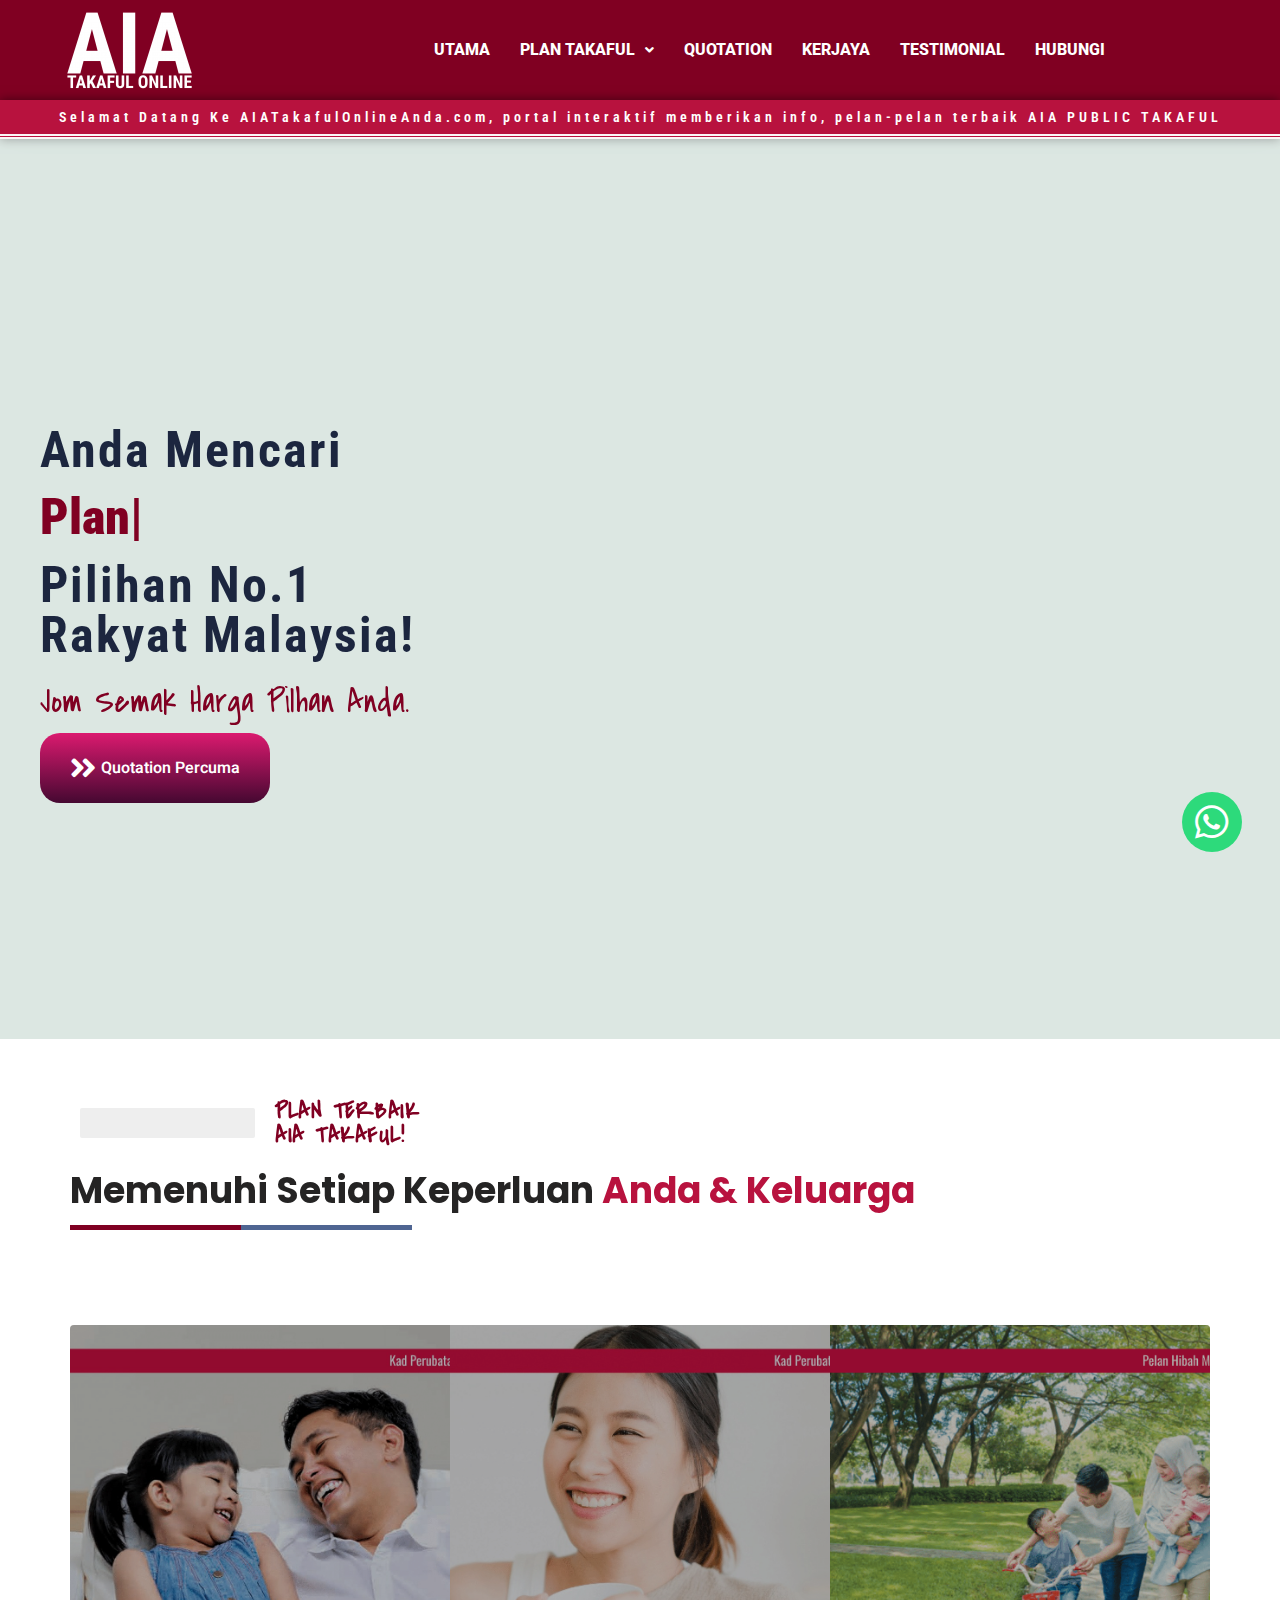
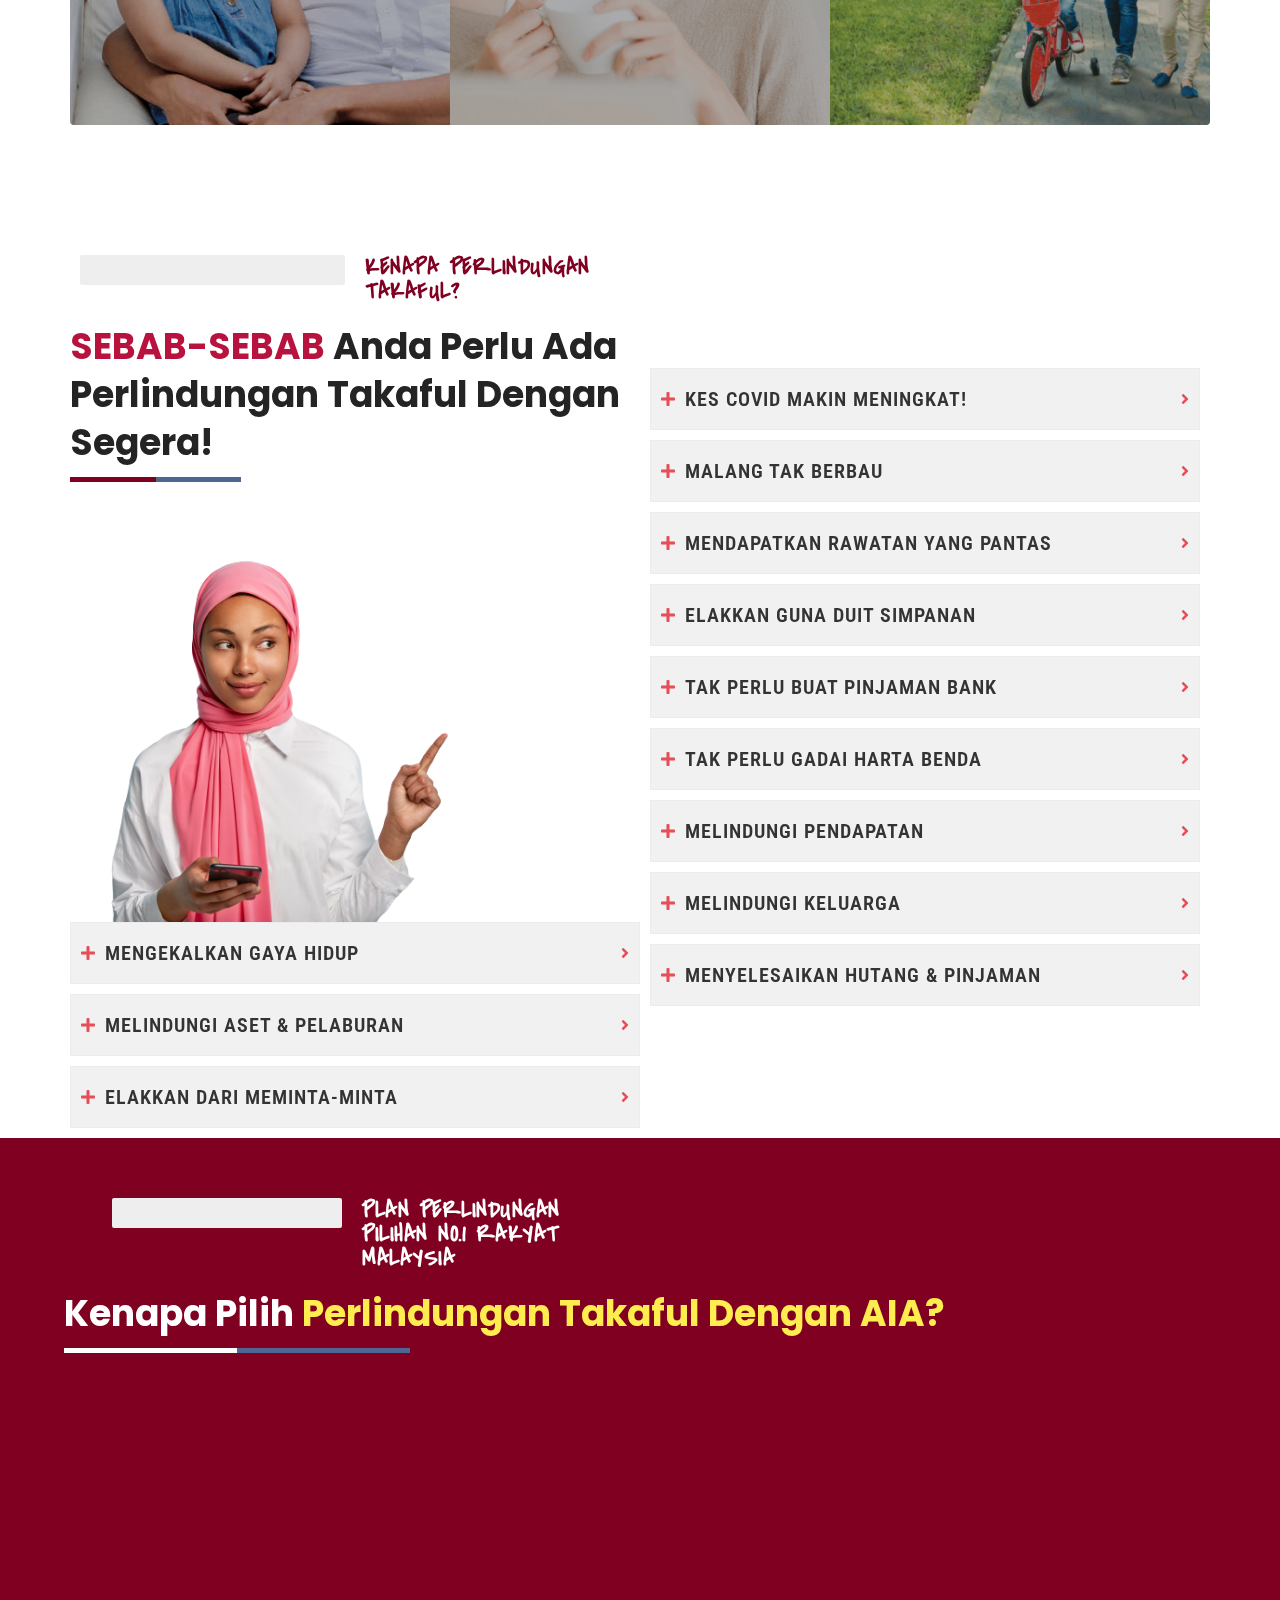
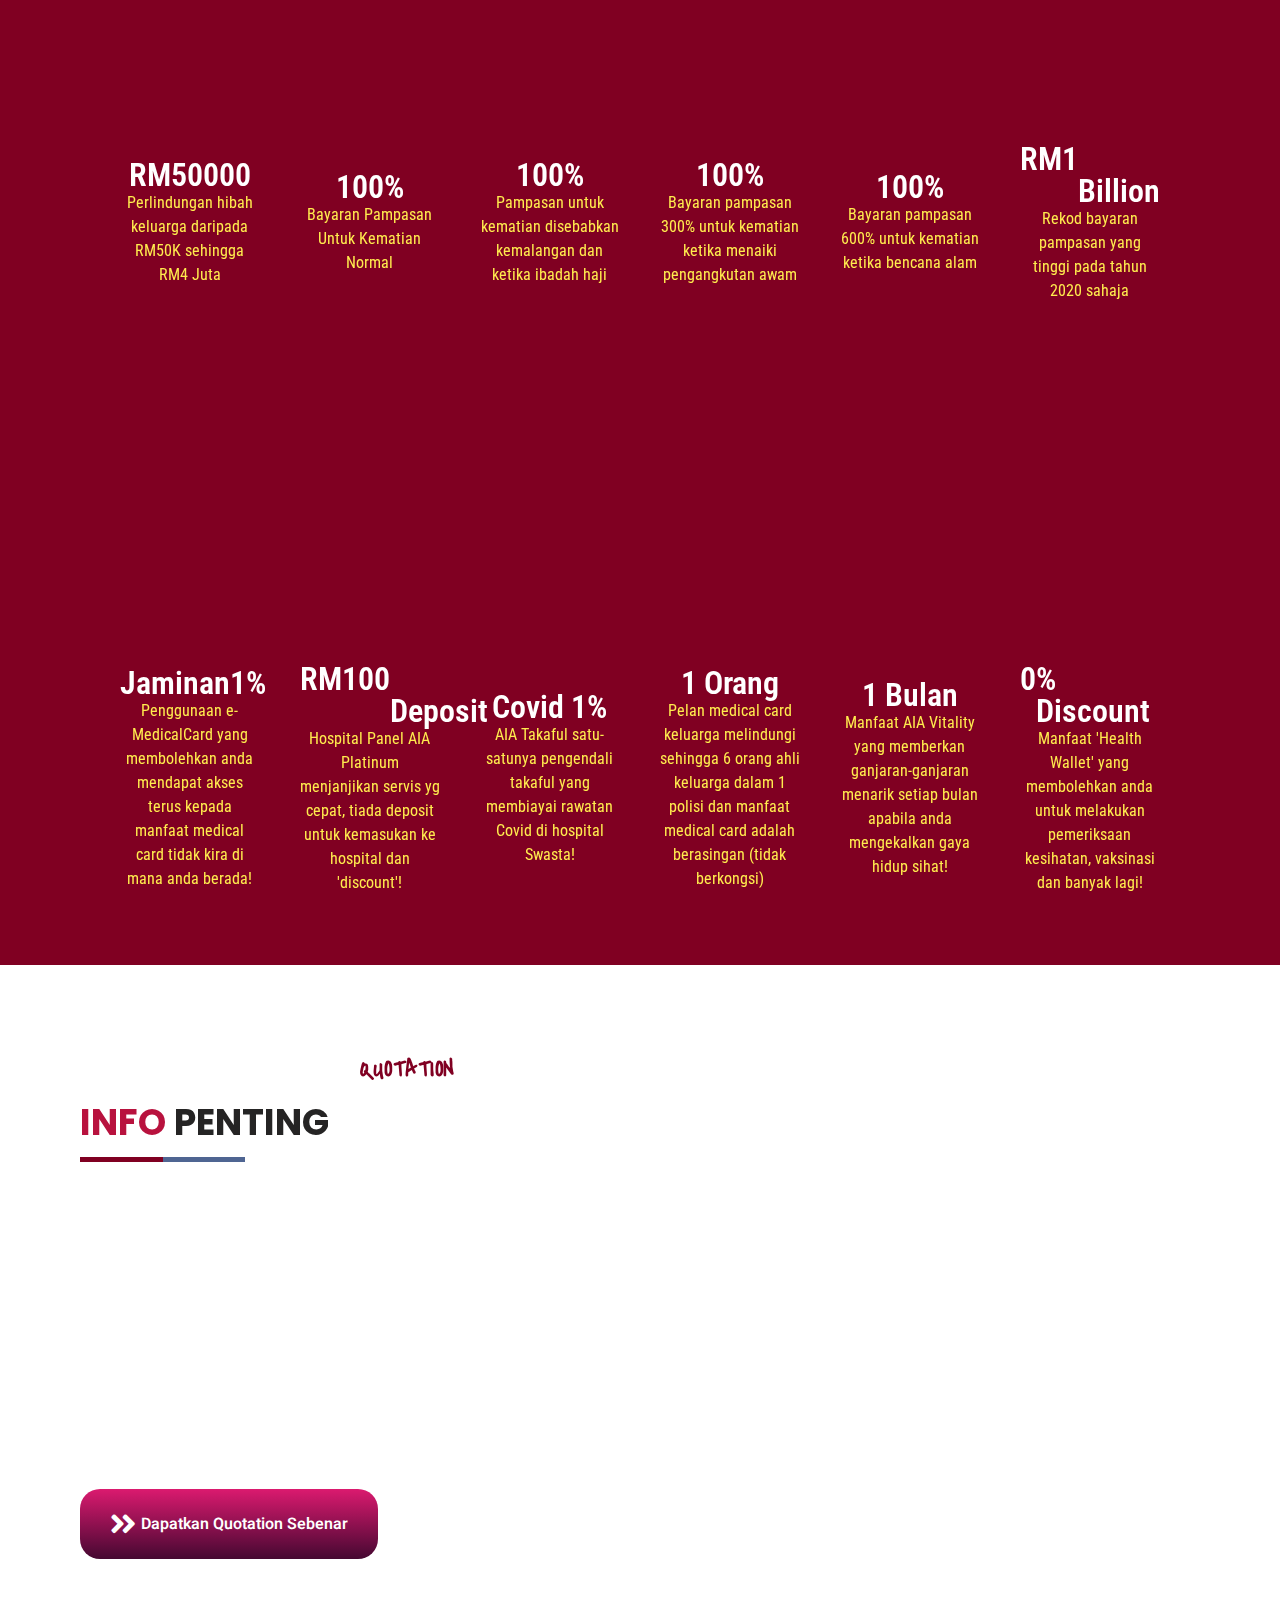
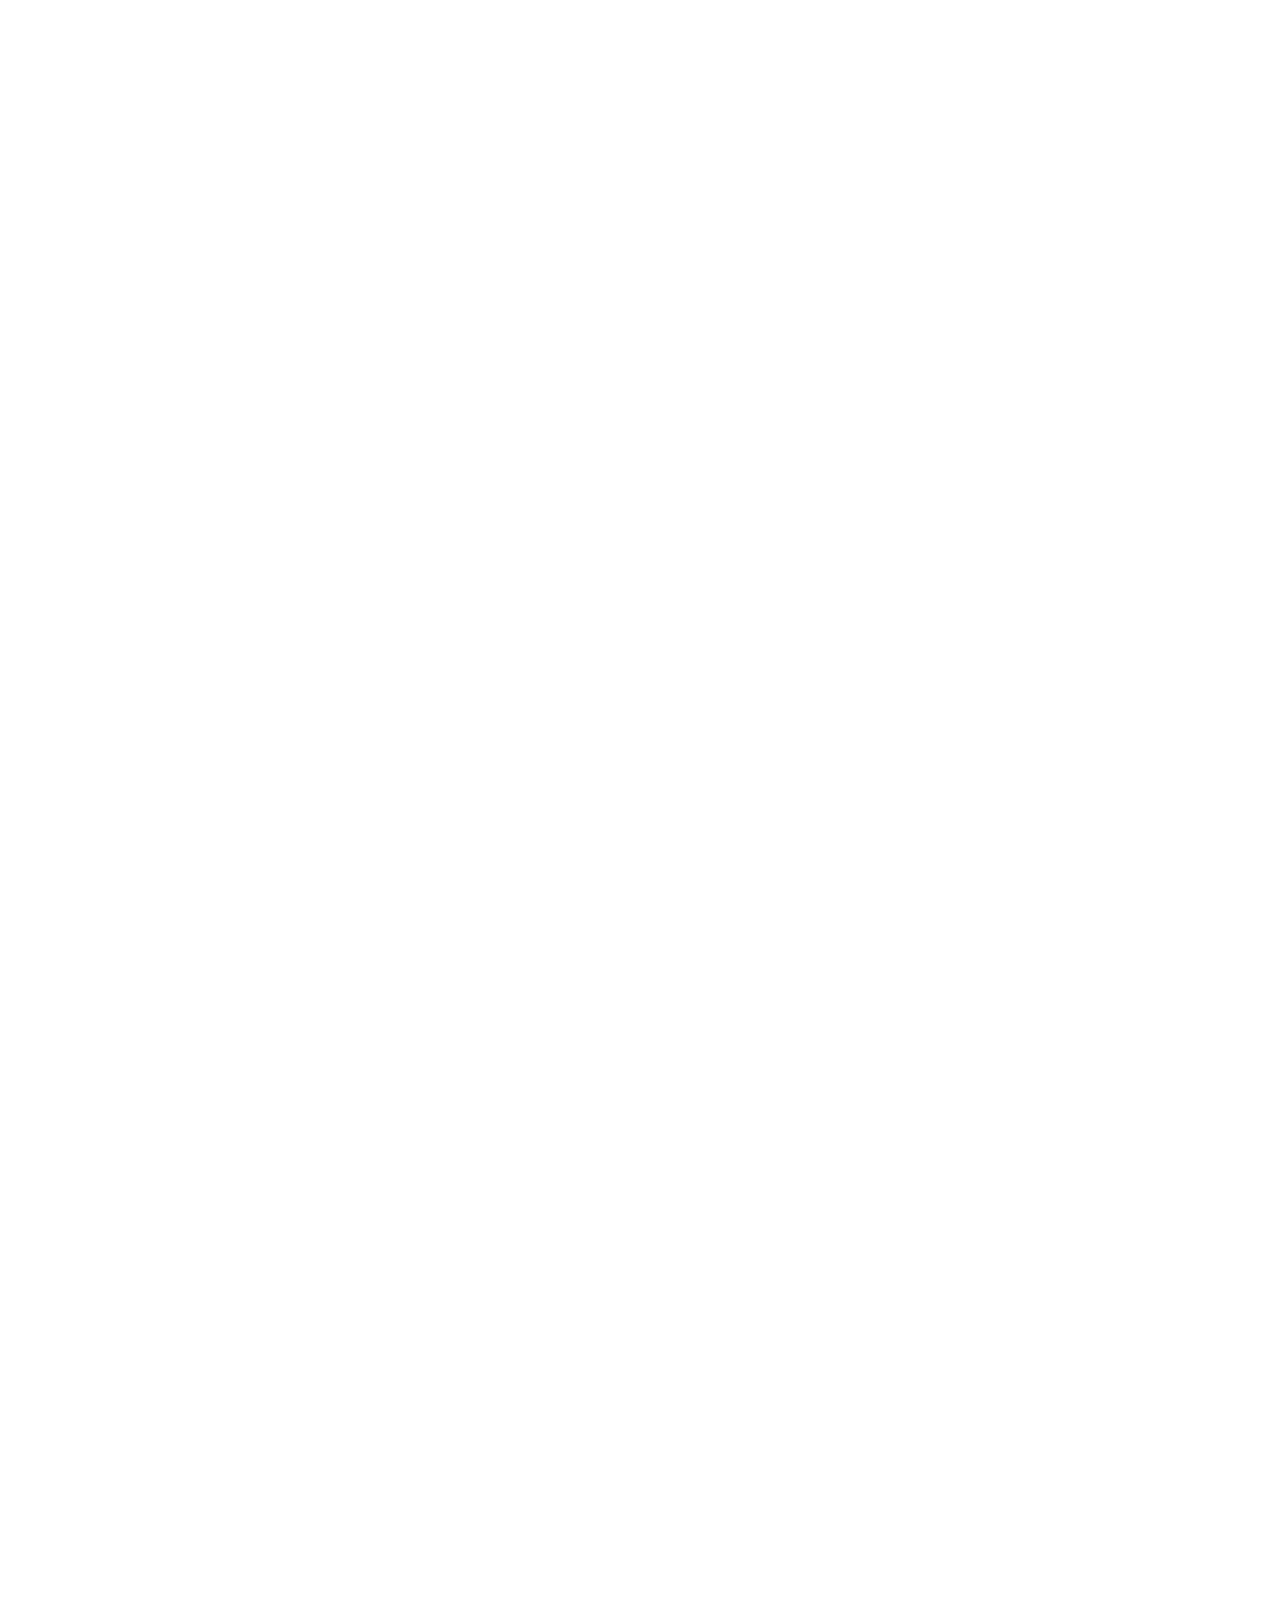
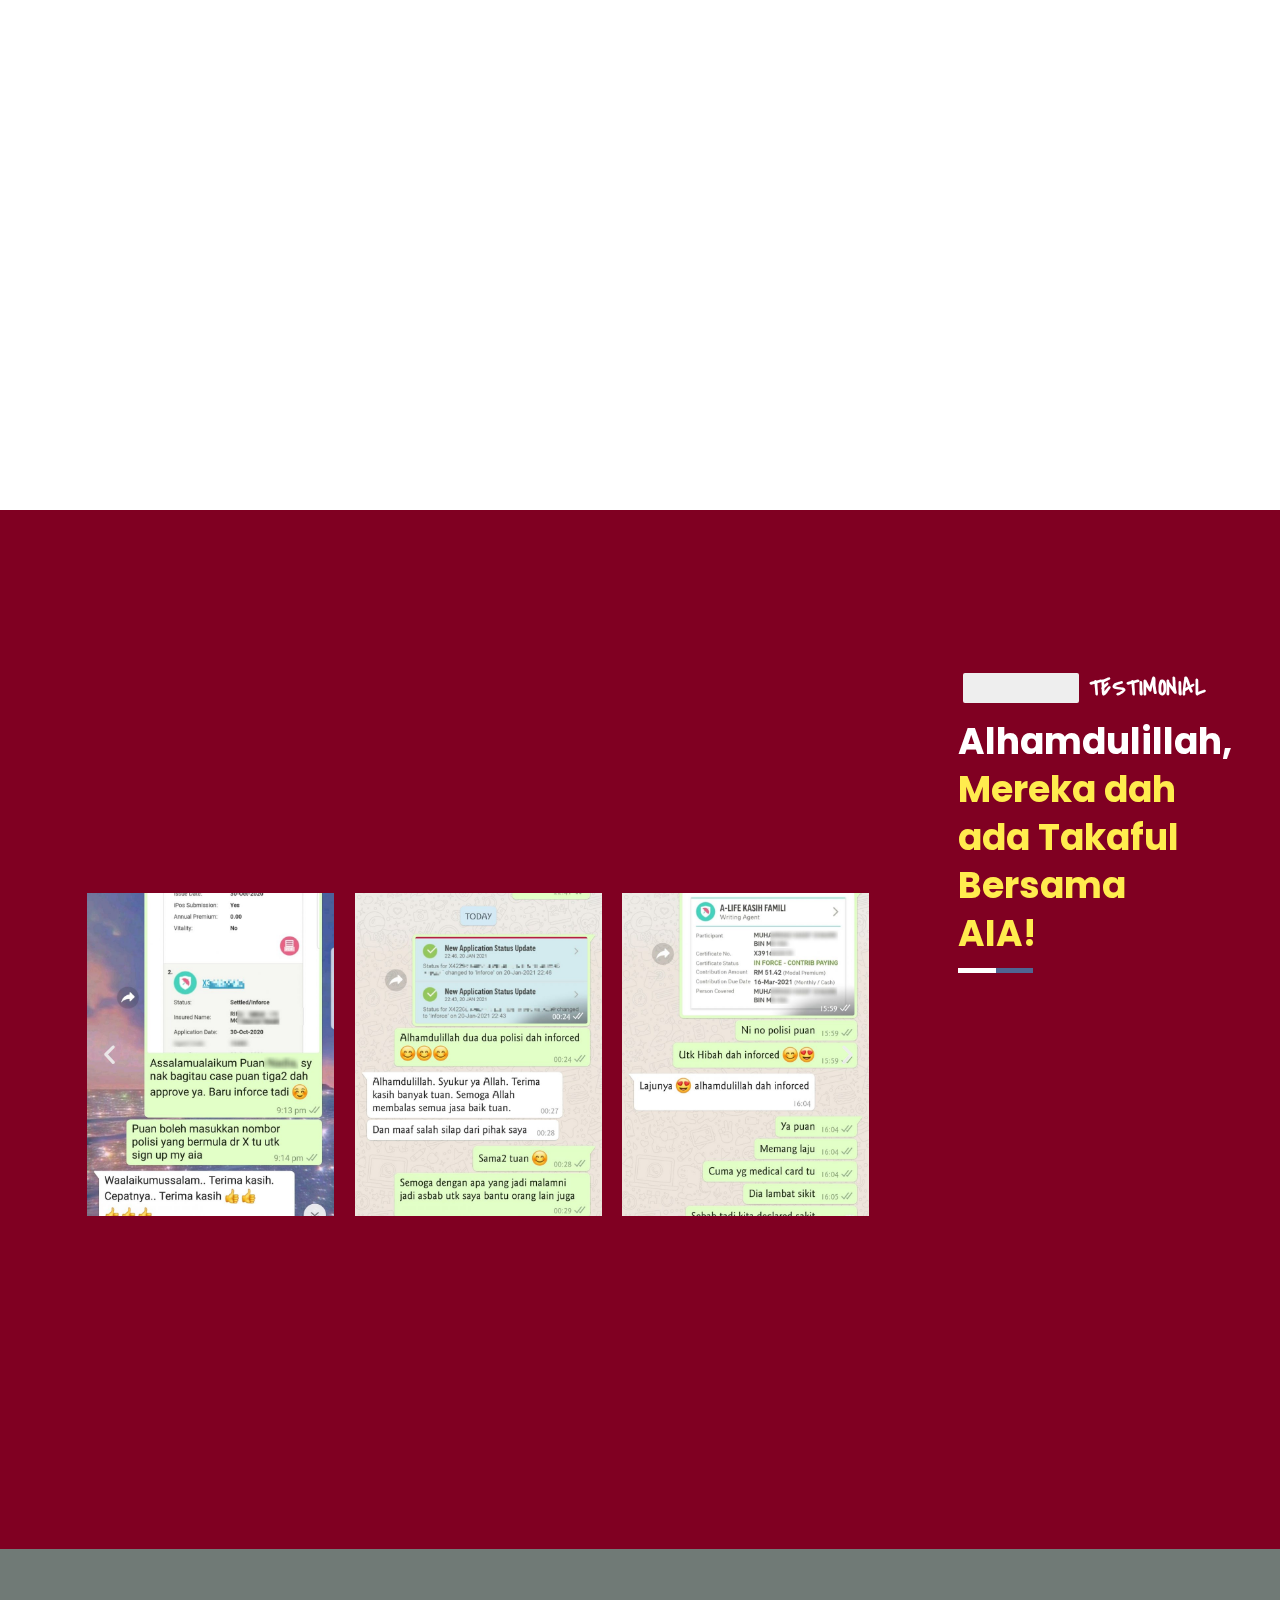
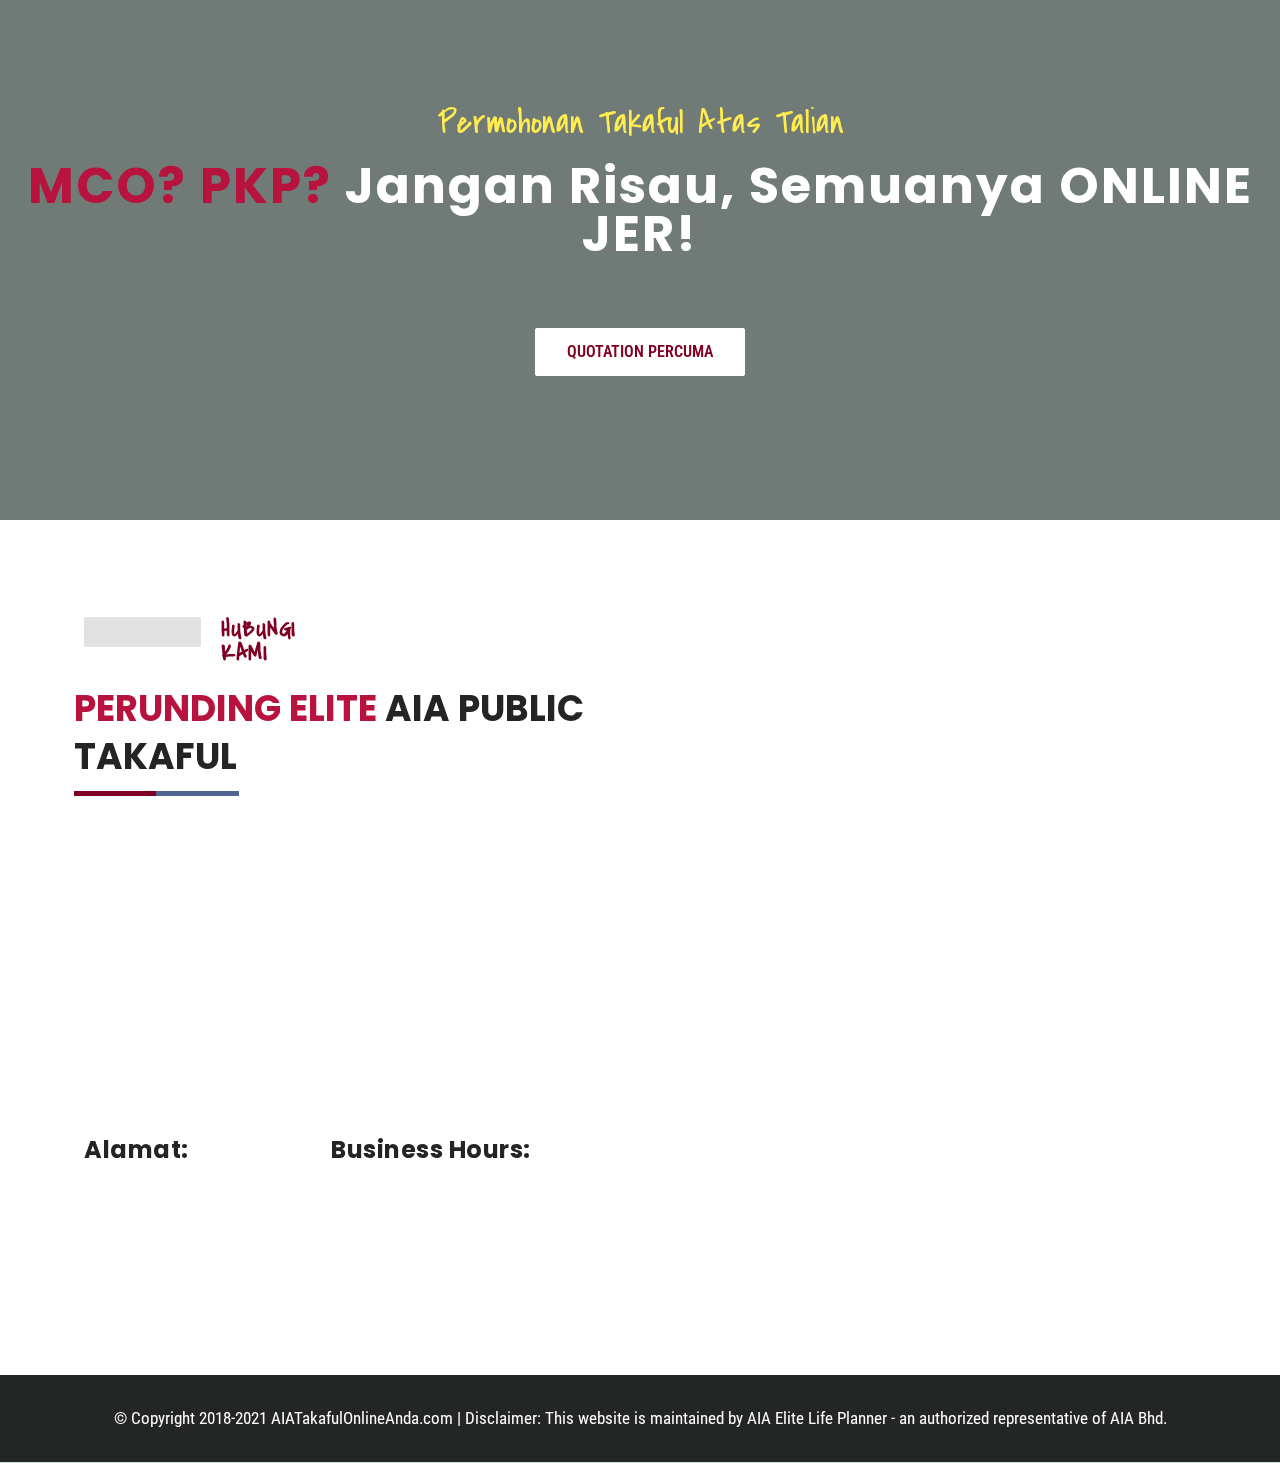
==== commit f218607f: "Update index.html" ====
--- a/index.html
+++ b/index.html
@@ -1528,7 +1528,7 @@
 
 .elementor-section-wrap > section.sticky.elementor-section.elementor-top-section:nth-child(1) img
 {
-	width: 45%;
+	width: 35%;
 	transition: 0.3s;
 } 
 
--- a/wp-content/uploads/essential-addons-elementor/4a0799ac8.min.css
+++ b/wp-content/uploads/essential-addons-elementor/4a0799ac8.min.css
@@ -0,0 +1,7 @@
+.tooltipster-fall,.tooltipster-grow.tooltipster-show{-webkit-transition-timing-function:cubic-bezier(.175,.885,.32,1);-moz-transition-timing-function:cubic-bezier(.175,.885,.32,1.15);-ms-transition-timing-function:cubic-bezier(.175,.885,.32,1.15);-o-transition-timing-function:cubic-bezier(.175,.885,.32,1.15)}.tooltipster-base{display:flex;pointer-events:none;position:absolute}.tooltipster-box{flex:1 1 auto}.tooltipster-content{box-sizing:border-box;max-height:100%;max-width:100%;overflow:auto}.tooltipster-ruler{bottom:0;left:0;overflow:hidden;position:fixed;right:0;top:0;visibility:hidden}.tooltipster-fade{opacity:0;-webkit-transition-property:opacity;-moz-transition-property:opacity;-o-transition-property:opacity;-ms-transition-property:opacity;transition-property:opacity}.tooltipster-fade.tooltipster-show{opacity:1}.tooltipster-grow{-webkit-transform:scale(0,0);-moz-transform:scale(0,0);-o-transform:scale(0,0);-ms-transform:scale(0,0);transform:scale(0,0);-webkit-transition-property:-webkit-transform;-moz-transition-property:-moz-transform;-o-transition-property:-o-transform;-ms-transition-property:-ms-transform;transition-property:transform;-webkit-backface-visibility:hidden}.tooltipster-grow.tooltipster-show{-webkit-transform:scale(1,1);-moz-transform:scale(1,1);-o-transform:scale(1,1);-ms-transform:scale(1,1);transform:scale(1,1);-webkit-transition-timing-function:cubic-bezier(.175,.885,.32,1.15);transition-timing-function:cubic-bezier(.175,.885,.32,1.15)}.tooltipster-swing{opacity:0;-webkit-transform:rotateZ(4deg);-moz-transform:rotateZ(4deg);-o-transform:rotateZ(4deg);-ms-transform:rotateZ(4deg);transform:rotateZ(4deg);-webkit-transition-property:-webkit-transform,opacity;-moz-transition-property:-moz-transform;-o-transition-property:-o-transform;-ms-transition-property:-ms-transform;transition-property:transform}.tooltipster-swing.tooltipster-show{opacity:1;-webkit-transform:rotateZ(0);-moz-transform:rotateZ(0);-o-transform:rotateZ(0);-ms-transform:rotateZ(0);transform:rotateZ(0);-webkit-transition-timing-function:cubic-bezier(.23,.635,.495,1);-webkit-transition-timing-function:cubic-bezier(.23,.635,.495,2.4);-moz-transition-timing-function:cubic-bezier(.23,.635,.495,2.4);-ms-transition-timing-function:cubic-bezier(.23,.635,.495,2.4);-o-transition-timing-function:cubic-bezier(.23,.635,.495,2.4);transition-timing-function:cubic-bezier(.23,.635,.495,2.4)}.tooltipster-fall{-webkit-transition-property:top;-moz-transition-property:top;-o-transition-property:top;-ms-transition-property:top;transition-property:top;-webkit-transition-timing-function:cubic-bezier(.175,.885,.32,1.15);transition-timing-function:cubic-bezier(.175,.885,.32,1.15)}.tooltipster-fall.tooltipster-initial{top:0!important}.tooltipster-fall.tooltipster-dying{-webkit-transition-property:all;-moz-transition-property:all;-o-transition-property:all;-ms-transition-property:all;transition-property:all;top:0!important;opacity:0}.tooltipster-slide{-webkit-transition-property:left;-moz-transition-property:left;-o-transition-property:left;-ms-transition-property:left;transition-property:left;-webkit-transition-timing-function:cubic-bezier(.175,.885,.32,1);-webkit-transition-timing-function:cubic-bezier(.175,.885,.32,1.15);-moz-transition-timing-function:cubic-bezier(.175,.885,.32,1.15);-ms-transition-timing-function:cubic-bezier(.175,.885,.32,1.15);-o-transition-timing-function:cubic-bezier(.175,.885,.32,1.15);transition-timing-function:cubic-bezier(.175,.885,.32,1.15)}.tooltipster-slide.tooltipster-initial{left:-40px!important}.tooltipster-slide.tooltipster-dying{-webkit-transition-property:all;-moz-transition-property:all;-o-transition-property:all;-ms-transition-property:all;transition-property:all;left:0!important;opacity:0}@keyframes tooltipster-fading{0%{opacity:0}100%{opacity:1}}.tooltipster-update-fade{animation:tooltipster-fading .4s}@keyframes tooltipster-rotating{25%{transform:rotate(-2deg)}75%{transform:rotate(2deg)}100%{transform:rotate(0)}}.tooltipster-update-rotate{animation:tooltipster-rotating .6s}@keyframes tooltipster-scaling{50%{transform:scale(1.1)}100%{transform:scale(1)}}.tooltipster-update-scale{animation:tooltipster-scaling .6s}.tooltipster-sidetip .tooltipster-box{background:#565656;border:2px solid #000;border-radius:4px}.tooltipster-sidetip.tooltipster-bottom .tooltipster-box{margin-top:8px}.tooltipster-sidetip.tooltipster-left .tooltipster-box{margin-right:8px}.tooltipster-sidetip.tooltipster-right .tooltipster-box{margin-left:8px}.tooltipster-sidetip.tooltipster-top .tooltipster-box{margin-bottom:8px}.tooltipster-sidetip .tooltipster-content{color:#fff;line-height:18px;padding:6px 14px}.tooltipster-sidetip .tooltipster-arrow{overflow:hidden;position:absolute}.tooltipster-sidetip.tooltipster-bottom .tooltipster-arrow{height:10px;margin-left:-10px;top:0;width:20px}.tooltipster-sidetip.tooltipster-left .tooltipster-arrow{height:20px;margin-top:-10px;right:0;top:0;width:10px}.tooltipster-sidetip.tooltipster-right .tooltipster-arrow{height:20px;margin-top:-10px;left:0;top:0;width:10px}.tooltipster-sidetip.tooltipster-top .tooltipster-arrow{bottom:0;height:10px;margin-left:-10px;width:20px}.tooltipster-sidetip .tooltipster-arrow-background,.tooltipster-sidetip .tooltipster-arrow-border{height:0;position:absolute;width:0}.tooltipster-sidetip .tooltipster-arrow-background{border:10px solid transparent}.tooltipster-sidetip.tooltipster-bottom .tooltipster-arrow-background{border-bottom-color:#565656;left:0;top:3px}.tooltipster-sidetip.tooltipster-left .tooltipster-arrow-background{border-left-color:#565656;left:-3px;top:0}.tooltipster-sidetip.tooltipster-right .tooltipster-arrow-background{border-right-color:#565656;left:3px;top:0}.tooltipster-sidetip.tooltipster-top .tooltipster-arrow-background{border-top-color:#565656;left:0;top:-3px}.tooltipster-sidetip .tooltipster-arrow-border{border:10px solid transparent;left:0;top:0}.tooltipster-sidetip.tooltipster-bottom .tooltipster-arrow-border{border-bottom-color:#000}.tooltipster-sidetip.tooltipster-left .tooltipster-arrow-border{border-left-color:#000}.tooltipster-sidetip.tooltipster-right .tooltipster-arrow-border{border-right-color:#000}.tooltipster-sidetip.tooltipster-top .tooltipster-arrow-border{border-top-color:#000}.tooltipster-sidetip .tooltipster-arrow-uncropped{position:relative}.tooltipster-sidetip.tooltipster-bottom .tooltipster-arrow-uncropped{top:-10px}.tooltipster-sidetip.tooltipster-right .tooltipster-arrow-uncropped{left:-10px}.clearfix::before,.clearfix::after{content:" ";display:table;clear:both}.eael-testimonial-slider.nav-top-left,.eael-testimonial-slider.nav-top-right,.eael-team-slider.nav-top-left,.eael-team-slider.nav-top-right,.eael-logo-carousel.nav-top-left,.eael-logo-carousel.nav-top-right,.eael-post-carousel.nav-top-left,.eael-post-carousel.nav-top-right,.eael-product-carousel.nav-top-left,.eael-product-carousel.nav-top-right{padding-top:40px}.eael-contact-form input[type=text],.eael-contact-form input[type=email],.eael-contact-form input[type=url],.eael-contact-form input[type=tel],.eael-contact-form input[type=date],.eael-contact-form input[type=number],.eael-contact-form textarea{background:#fff;box-shadow:none;-webkit-box-shadow:none;float:none;height:auto;margin:0;outline:0;width:100%}.eael-contact-form input[type=submit]{border:0;float:none;height:auto;margin:0;padding:10px 20px;width:auto;-webkit-transition:all .25s linear 0s;-o-transition:all .25s linear 0s;transition:all .25s linear 0s}.eael-contact-form.placeholder-hide input::-webkit-input-placeholder,.eael-contact-form.placeholder-hide textarea::-webkit-input-placeholder{opacity:0;visibility:hidden}.eael-contact-form.placeholder-hide input::-moz-placeholder,.eael-contact-form.placeholder-hide textarea::-moz-placeholder{opacity:0;visibility:hidden}.eael-contact-form.placeholder-hide input:-ms-input-placeholder,.eael-contact-form.placeholder-hide textarea:-ms-input-placeholder{opacity:0;visibility:hidden}.eael-contact-form.placeholder-hide input:-moz-placeholder,.eael-contact-form.placeholder-hide textarea:-moz-placeholder{opacity:0;visibility:hidden}.eael-custom-radio-checkbox input[type=checkbox],.eael-custom-radio-checkbox input[type=radio]{-webkit-appearance:none;-moz-appearance:none;border-style:solid;border-width:0;outline:none;min-width:1px;width:15px;height:15px;background:#ddd;padding:3px}.eael-custom-radio-checkbox input[type=checkbox]:before,.eael-custom-radio-checkbox input[type=radio]:before{content:"";width:100%;height:100%;padding:0;margin:0;display:block}.eael-custom-radio-checkbox input[type=checkbox]:checked:before,.eael-custom-radio-checkbox input[type=radio]:checked:before{background:#999;-webkit-transition:all .25s linear 0s;-o-transition:all .25s linear 0s;transition:all .25s linear 0s}.eael-custom-radio-checkbox input[type=radio]{border-radius:50%}.eael-custom-radio-checkbox input[type=radio]:before{border-radius:50%}.eael-post-elements-readmore-btn{font-size:12px;font-weight:500;-webkit-transition:all 300ms ease-in-out;-o-transition:all 300ms ease-in-out;transition:all 300ms ease-in-out;display:inline-block}.elementor-lightbox .dialog-widget-content{width:100%;height:100%}.eael-contact-form-align-left,.elementor-widget-eael-weform.eael-contact-form-align-left .eael-weform-container{margin:0 auto 0 0}.eael-contact-form-align-center,.elementor-widget-eael-weform.eael-contact-form-align-center .eael-weform-container{float:none;margin:0 auto}.eael-contact-form-align-right,.elementor-widget-eael-weform.eael-contact-form-align-right .eael-weform-container{margin:0 0 0 auto}
+.eael-fancy-text-container p{margin:0}.eael-fancy-text-strings{display:none}.eael-fancy-text-prefix,.eael-fancy-text-suffix{display:inline-block}.morphext>.animated{display:inline-block}.typed-cursor{opacity:1;-webkit-animation:blink_cursor .7s infinite;animation:blink_cursor .7s infinite}@keyframes blink_cursor{0%{opacity:1}50%{opacity:0}100%{opacity:1}}@-webkit-keyframes blink_cursor{0%{opacity:1}50%{opacity:0}100%{opacity:1}}.eael-fancy-text-container.style-2{font-size:24px}.eael-fancy-text-container.style-2 .eael-fancy-text-strings{background:#062aca;color:#fff;padding:10px 25px}.rtl .eael-fancy-text-container{direction:ltr}
+.eael-creative-button-align-center{text-align:center}.eael-creative-button-wrapper{display:-webkit-box;display:-ms-flexbox;display:flex}.eael-creative-button{-webkit-box-flex:0;-ms-flex:0 0 auto;flex:0 0 auto;min-width:150px;text-align:center;vertical-align:middle;position:relative;z-index:1;border-radius:2px;padding:20px 30px;font-size:16px;line-height:1;-webkit-backface-visibility:hidden;backface-visibility:hidden;-moz-osx-font-smoothing:grayscale}.eael-creative-button:focus{outline:none}.eael-creative-button--winona{overflow:hidden;padding:0 !important;-webkit-transition:border-color .3s,background-color .3s;-o-transition:border-color .3s,background-color .3s;transition:border-color .3s,background-color .3s;-webkit-transition-timing-function:cubic-bezier(0.2, 1, 0.3, 1);-o-transition-timing-function:cubic-bezier(0.2, 1, 0.3, 1);transition-timing-function:cubic-bezier(0.2, 1, 0.3, 1)}.eael-creative-button--winona::after{content:attr(data-text);position:absolute;width:100%;height:100%;top:0;left:0;opacity:0;-webkit-transform:translate3d(0, 25%, 0);transform:translate3d(0, 25%, 0);display:-webkit-box;display:-ms-flexbox;display:flex;-webkit-box-align:center;-ms-flex-align:center;align-items:center;-webkit-box-pack:center;-ms-flex-pack:center;justify-content:center}.eael-creative-button--winona::after,.eael-creative-button--winona>.creative-button-inner{padding:1em 2em;-webkit-transition:-webkit-transform .3s,opacity .3s;-webkit-transition:opacity .3s,-webkit-transform .3s;transition:opacity .3s,-webkit-transform .3s;-o-transition:transform .3s,opacity .3s;transition:transform .3s,opacity .3s;transition:transform .3s,opacity .3s,-webkit-transform .3s;-webkit-transition-timing-function:cubic-bezier(0.2, 1, 0.3, 1);-o-transition-timing-function:cubic-bezier(0.2, 1, 0.3, 1);transition-timing-function:cubic-bezier(0.2, 1, 0.3, 1)}.eael-creative-button--winona:hover::after{opacity:1;-webkit-transform:translate3d(0, 0, 0);transform:translate3d(0, 0, 0)}.eael-creative-button--winona:hover>.creative-button-inner{opacity:0;-webkit-transform:translate3d(0, -25%, 0);transform:translate3d(0, 0%, 0)}.eael-creative-button--ujarak{-webkit-transition:border-color .4s,color .4s;-o-transition:border-color .4s,color .4s;transition:border-color .4s,color .4s}.eael-creative-button--ujarak::before{content:"";position:absolute;top:0;left:0;width:100%;height:100%;z-index:-1;opacity:0;-webkit-transform:scale3d(0.7, 1, 1);transform:scale3d(0.7, 1, 1);-webkit-transition:-webkit-transform .4s,opacity .4s;-webkit-transition:opacity .4s,-webkit-transform .4s;transition:opacity .4s,-webkit-transform .4s;-o-transition:transform .4s,opacity .4s;transition:transform .4s,opacity .4s;transition:transform .4s,opacity .4s,-webkit-transform .4s;-webkit-transition-timing-function:cubic-bezier(0.2, 1, 0.3, 1);-o-transition-timing-function:cubic-bezier(0.2, 1, 0.3, 1);transition-timing-function:cubic-bezier(0.2, 1, 0.3, 1)}.eael-creative-button--ujarak,.eael-creative-button--ujarak::before{-webkit-transition-timing-function:cubic-bezier(0.2, 1, 0.3, 1);-o-transition-timing-function:cubic-bezier(0.2, 1, 0.3, 1);transition-timing-function:cubic-bezier(0.2, 1, 0.3, 1)}.eael-creative-button--ujarak:hover::before{opacity:1;-webkit-transform:translate3d(0, 0, 0);transform:translate3d(0, 0, 0)}.eael-creative-button--wayra{overflow:hidden;-webkit-transition:border-color .3s,color .3s;-o-transition:border-color .3s,color .3s;transition:border-color .3s,color .3s;-webkit-transition-timing-function:cubic-bezier(0.2, 1, 0.3, 1);-o-transition-timing-function:cubic-bezier(0.2, 1, 0.3, 1);transition-timing-function:cubic-bezier(0.2, 1, 0.3, 1)}.eael-creative-button--wayra::before{content:"";position:absolute;top:0;left:0;width:150%;height:100%;z-index:-1;-webkit-transform:rotate3d(0, 0, 1, -45deg) translate3d(0, -3em, 0);transform:rotate3d(0, 0, 1, -45deg) translate3d(0, -3em, 0);-webkit-transform-origin:0% 100%;-ms-transform-origin:0% 100%;transform-origin:0% 100%;-webkit-transition:-webkit-transform .3s,opacity .3s,background-color .3s;-webkit-transition:opacity .3s,background-color .3s,-webkit-transform .3s;transition:opacity .3s,background-color .3s,-webkit-transform .3s;-o-transition:transform .3s,opacity .3s,background-color .3s;transition:transform .3s,opacity .3s,background-color .3s;transition:transform .3s,opacity .3s,background-color .3s,-webkit-transform .3s}.eael-creative-button--wayra:hover::before{opacity:1;-webkit-transform:rotate3d(0, 0, 1, 0deg);transform:rotate3d(0, 0, 1, 0deg);-webkit-transition-timing-function:cubic-bezier(0.2, 1, 0.3, 1);-o-transition-timing-function:cubic-bezier(0.2, 1, 0.3, 1);transition-timing-function:cubic-bezier(0.2, 1, 0.3, 1)}.eael-creative-button--tamaya{float:left;min-width:150px;max-width:250px;display:block;margin:1em;padding:1em 2em;border:none;background:none;color:inherit;vertical-align:middle;position:relative;z-index:1;-webkit-backface-visibility:hidden;-moz-osx-font-smoothing:grayscale;overflow:hidden;color:#7986cb;min-width:180px}.eael-creative-button--tamaya.button--inverted{color:#37474f;border-color:#37474f}.eael-creative-button--tamaya::before,.eael-creative-button--tamaya::after{content:attr(data-text);position:absolute;width:100%;height:50%;left:0;background:#7986cb;color:#fff;overflow:hidden;-webkit-transition:-webkit-transform .3s;transition:-webkit-transform .3s;-o-transition:transform .3s;transition:transform .3s;transition:transform .3s, -webkit-transform .3s;-webkit-transition-timing-function:cubic-bezier(0.2, 1, 0.3, 1);-o-transition-timing-function:cubic-bezier(0.2, 1, 0.3, 1);transition-timing-function:cubic-bezier(0.2, 1, 0.3, 1)}.eael-creative-button--tamaya.button--inverted::before,.eael-creative-button--tamaya.button--inverted::after{background:#fff;color:#37474f}.eael-creative-button--tamaya::before{top:0;padding-top:1em}.eael-creative-button--tamaya::after{bottom:0;line-height:0}.eael-creative-button--tamaya span{display:block;-webkit-transform:scale3d(0.2, 0.2, 1);transform:scale3d(0.2, 0.2, 1);opacity:0;-webkit-transition:-webkit-transform .3s,opacity .3s;-webkit-transition:opacity .3s,-webkit-transform .3s;transition:opacity .3s,-webkit-transform .3s;-o-transition:transform .3s,opacity .3s;transition:transform .3s,opacity .3s;transition:transform .3s,opacity .3s,-webkit-transform .3s;-webkit-transition-timing-function:cubic-bezier(0.2, 1, 0.3, 1);-o-transition-timing-function:cubic-bezier(0.2, 1, 0.3, 1);transition-timing-function:cubic-bezier(0.2, 1, 0.3, 1)}.eael-creative-button--tamaya:hover::before{-webkit-transform:translate3d(0, -100%, 0);transform:translate3d(0, -100%, 0)}.eael-creative-button--tamaya:hover::after{-webkit-transform:translate3d(0, 100%, 0);transform:translate3d(0, 100%, 0)}.eael-creative-button--tamaya:hover span{opacity:1;-webkit-transform:scale3d(1, 1, 1);transform:scale3d(1, 1, 1);content:"Bangladesh"}.eael-creative-button--rayen{overflow:hidden;padding:0 !important}.eael-creative-button--rayen::before{content:attr(data-text);position:absolute;top:0;left:0;width:100%;height:100%;-webkit-transform:translate3d(-100%, 0, 0);transform:translate3d(-100%, 0, 0);display:-webkit-box;display:-ms-flexbox;display:flex;-webkit-box-align:center;-ms-flex-align:center;align-items:center;-webkit-box-pack:center;-ms-flex-pack:center;justify-content:center}.eael-creative-button--rayen::before,.eael-creative-button--rayen>.creative-button-inner{padding:1em 2em;-webkit-transition:-webkit-transform .3s;transition:-webkit-transform .3s;-o-transition:transform .3s;transition:transform .3s;transition:transform .3s, -webkit-transform .3s;-webkit-transition-timing-function:cubic-bezier(0.75, 0, 0.125, 1);-o-transition-timing-function:cubic-bezier(0.75, 0, 0.125, 1);transition-timing-function:cubic-bezier(0.75, 0, 0.125, 1)}.eael-creative-button--rayen:hover::before{-webkit-transform:translate3d(0, 0, 0);transform:translate3d(0, 0, 0)}.eael-creative-button--rayen:hover>.creative-button-inner{-webkit-transform:translate3d(0, 100%, 0);transform:translate3d(0, 100%, 0)}.creative-button-inner{display:-webkit-box;display:-ms-flexbox;display:flex;-webkit-box-orient:horizontal;-webkit-box-direction:normal;-ms-flex-direction:row;flex-direction:row;-webkit-box-align:center;-ms-flex-align:center;align-items:center;-webkit-box-pack:center;-ms-flex-pack:center;justify-content:center}.eael-creative-button-icon-left{margin-right:5px}.eael-creative-button-icon-right{margin-left:5px}.rtl .eael-creative-button-wrapper{direction:ltr}
+.eael-dual-header{display:block;margin-bottom:50px}.eael-dual-header .eaa-svg{font-size:36px}.eael-dual-header svg{height:1em;width:1em}.eael-dual-header .dch-sep-icon,.eael-dual-header .dch-icon{display:block;padding:0;margin:20px 0 10px 0;font-size:36px}.eael-dual-header .title,.eael-dual-header .title span{font-size:36px;font-weight:700;text-transform:uppercase;line-height:48px;margin:10px 0}.eael-dual-header .title.load,.eael-dual-header .title span.load{color:#1abc9c}.eael-dual-header .title.load.gradient-color,.eael-dual-header .title span.load.gradient-color{-webkit-background-clip:text;-webkit-text-fill-color:transparent}.eael-dual-header .subtext{font-size:16px;display:block}.eael-dual-header-content-align-center{text-align:center}.eael-dual-header-content-align-left{text-align:left}.eael-dual-header-content-align-right{text-align:right}@media screen and (max-width: 1024px)and (min-width: 768px){.eael-dual-header-content-tablet-align-center{text-align:center}.eael-dual-header-content-tablet-align-left{text-align:left}.eael-dual-header-content-tablet-align-right{text-align:right}}@media screen and (max-width: 767px){.eael-dual-header-content-mobile-align-center{text-align:center}.eael-dual-header-content-mobile-align-left{text-align:left}.eael-dual-header-content-mobile-align-right{text-align:right}}.eael-dch-separator-wrap{display:-webkit-box;display:-ms-flexbox;display:flex;-webkit-box-pack:center;-ms-flex-pack:center;justify-content:center}.eael-dch-separator-wrap .separator-one,.eael-dch-separator-wrap .separator-two{display:inline-block;width:15%;height:5px}.eael-dch-separator-wrap .separator-one{background:#207eff}.eael-dch-separator-wrap .separator-two{background:#4f6592}
+.eael-img-accordion{display:-webkit-box;display:-ms-flexbox;display:flex;height:50vh}.eael-img-accordion.accordion-direction-vertical{-webkit-box-orient:vertical;-webkit-box-direction:normal;-ms-flex-direction:column;flex-direction:column}.eael-img-accordion .eael-image-accordion-hover{position:relative;-webkit-box-flex:1;-ms-flex:1;flex:1;text-align:center;text-decoration:none;color:#fff;background-size:cover;background-position:center;background-repeat:no-repeat;-webkit-transition:-webkit-box-flex .4s;transition:-webkit-box-flex .4s;-o-transition:flex .4s;transition:flex .4s;transition:flex .4s, -webkit-box-flex .4s, -ms-flex .4s;overflow:hidden;cursor:pointer}.eael-grow-accordion{-webkit-box-flex:3;-ms-flex:3;flex:3}.eael-img-accordion .overlay{display:-webkit-box;display:-ms-flexbox;display:flex;-webkit-box-align:center;-ms-flex-align:center;align-items:center;-webkit-box-pack:center;-ms-flex-pack:center;justify-content:center;padding:0 10px;position:absolute;top:0;right:0;bottom:0;left:0;-webkit-transition:background-color .4s;-o-transition:background-color .4s;transition:background-color .4s}.eael-img-accordion-horizontal-align-left .overlay{-webkit-box-pack:start;-ms-flex-pack:start;justify-content:flex-start;text-align:left}.eael-img-accordion-horizontal-align-center .overlay{-webkit-box-pack:center;-ms-flex-pack:center;justify-content:center;text-align:center}.eael-img-accordion-horizontal-align-right .overlay{-webkit-box-pack:end;-ms-flex-pack:end;justify-content:flex-end;text-align:right}.eael-img-accordion-vertical-align-top .overlay{-webkit-box-align:start;-ms-flex-align:start;align-items:flex-start}.eael-img-accordion-vertical-align-center .overlay{-webkit-box-align:center;-ms-flex-align:center;align-items:center}.eael-img-accordion-vertical-align-bottom .overlay{-webkit-box-align:end;-ms-flex-align:end;align-items:flex-end}.eael-img-accordion .overlay .overlay-inner{z-index:1}.eael-img-accordion .eael-image-accordion-hover:before{content:"";position:absolute;width:100%;height:100%;z-index:0;top:0px;left:0px;bottom:0px;right:0px;-webkit-transition:all .3s ease-in-out;-o-transition:all .3s ease-in-out;transition:all .3s ease-in-out}.eael-img-accordion .eael-image-accordion-hover:before{background-color:rgba(0,0,0,.3)}.eael-img-accordion .eael-image-accordion-hover:hover::before{background-color:rgba(0,0,0,.5)}.eael-img-accordion .overlay-inner *{visibility:hidden;opacity:0;-webkit-transform-style:preserve-3d;transform-style:preserve-3d}.eael-img-accordion .overlay h2{color:#fff;-webkit-transform:translate3d(0, -60px, 0);transform:translate3d(0, -60px, 0)}.eael-img-accordion .overlay p{color:#fff;margin-bottom:0;-webkit-transform:translate3d(0, 60px, 0);transform:translate3d(0, 60px, 0)}.eael-img-accordion .eael-image-accordion-hover.overlay-active .overlay-inner *,.eael-img-accordion .overlay-inner-show *{opacity:1;visibility:visible;-webkit-transform:none !important;-ms-transform:none !important;transform:none !important;-webkit-transition:all .3s .3s;-o-transition:all .3s .3s;transition:all .3s .3s}@media screen and (max-width: 800px){.eael-img-accordion{-webkit-box-orient:vertical;-webkit-box-direction:normal;-ms-flex-direction:column;flex-direction:column}.eael-img-accordion .eael-image-accordion-hover:hover{-webkit-box-flex:1;-ms-flex:1;flex:1}.eael-img-accordion .eael-image-accordion-hover:hover .overlay{background-color:transparent}}.rtl .eael-img-accordion{direction:ltr}
+.eael-adv-accordion{width:auto;height:auto;-webkit-transition:all .3s ease-in-out;-o-transition:all .3s ease-in-out;transition:all .3s ease-in-out}.eael-adv-accordion .eael-accordion-list .eael-accordion-header{padding:15px;border:1px solid rgba(0,0,0,.02);background-color:#f1f1f1;font-size:1rem;font-weight:600;line-height:1;-webkit-transition:all .3s ease-in-out;-o-transition:all .3s ease-in-out;transition:all .3s ease-in-out;display:-webkit-box;display:-ms-flexbox;display:flex;-webkit-box-pack:justify;-ms-flex-pack:justify;justify-content:space-between;-webkit-box-align:center;-ms-flex-align:center;align-items:center;cursor:pointer}.eael-adv-accordion .eael-accordion-list .eael-accordion-header>.eael-accordion-tab-title{-webkit-box-flex:1;-ms-flex-positive:1;flex-grow:1;margin:0}.eael-adv-accordion .eael-accordion-list .eael-accordion-header>i,.eael-adv-accordion .eael-accordion-list .eael-accordion-header span{margin-right:10px}.eael-adv-accordion .eael-accordion-list .eael-accordion-header .eaa-svg{font-size:32px}.eael-adv-accordion .eael-accordion-list .eael-accordion-header .eaa-svg svg{width:1em;height:1em}.eael-adv-accordion .eael-accordion-list .eael-accordion-header:hover{background-color:#414141}.eael-adv-accordion .eael-accordion-list .eael-accordion-header.active{background-color:#444}.eael-adv-accordion .eael-accordion-list .eael-accordion-header .fa-toggle{-webkit-transform:rotate(0deg);-ms-transform:rotate(0deg);transform:rotate(0deg);z-index:10;-webkit-transition:all .3s ease-in-out;-o-transition:all .3s ease-in-out;transition:all .3s ease-in-out}.eael-adv-accordion .eael-accordion-list .eael-accordion-header.active .fa-toggle{-webkit-transform:rotate(90deg);-ms-transform:rotate(90deg);transform:rotate(90deg);z-index:10;-webkit-transition:all .3s ease-in-out;-o-transition:all .3s ease-in-out;transition:all .3s ease-in-out}.eael-adv-accordion .eael-accordion-list .eael-accordion-header:focus{outline:unset}.fa-accordion-icon{display:inline-block;margin-right:10px}.eael-adv-accordion .eael-accordion-list .eael-accordion-content{display:none;border:1px solid #eee;padding:15px;-webkit-box-sizing:border-box;box-sizing:border-box;font-size:1rem;line-height:1.7}.eael-adv-accordion .eael-accordion-list .eael-accordion-content p{margin:0}.eael-adv-accordion .eael-accordion-list .eael-accordion-content.active{display:block}@-webkit-keyframes rotate-90{0%{-webkit-transform:rotateY(0deg);transform:rotateY(0deg)}100%{-webkit-transform:rotateY(-180deg);transform:rotateY(-180deg)}}@keyframes rotate-90{0%{-webkit-transform:rotateY(0deg);transform:rotateY(0deg)}100%{-webkit-transform:rotateY(-180deg);transform:rotateY(-180deg)}}@-webkit-keyframes fadeIn{0%{opacity:1;-webkit-transition:all .3s ease-in-out;-o-transition:all .3s ease-in-out;transition:all .3s ease-in-out}100%{opacity:1;-webkit-transition:all .3s ease-in-out;-o-transition:all .3s ease-in-out;transition:all .3s ease-in-out}}@keyframes fadeIn{0%{opacity:1;-webkit-transition:all .3s ease-in-out;-o-transition:all .3s ease-in-out;transition:all .3s ease-in-out}100%{opacity:1;-webkit-transition:all .3s ease-in-out;-o-transition:all .3s ease-in-out;transition:all .3s ease-in-out}}.rtl .eael-adv-accordion .eael-accordion-list .eael-accordion-header.active .fa-toggle{-webkit-transform:rotate(-90deg);-ms-transform:rotate(-90deg);transform:rotate(-90deg)}
+.eael-pricing{-webkit-display:flex;display:-webkit-box;display:-ms-flexbox;display:flex;-webkit-box-pack:center;-ms-flex-pack:center;justify-content:center;-webkit-box-align:center;-ms-flex-align:center;align-items:center}.eael-pricing .eael-pricing-item{width:100%;height:auto;margin:0}.eael-pricing .eael-pricing-button{display:none;padding:12px 25px;background:#00c853;font-size:14px;font-weight:600;color:#fff;text-transform:uppercase;text-decoration:none;-webkit-transition:.3s;-o-transition:.3s;transition:.3s;border-radius:4px}.eael-pricing .eael-pricing-button:hover{background:#03b048}.eael-pricing .eael-pricing-item ul{padding:0px;margin:0px;list-style:none}.eael-pricing .eael-pricing-item ul li.disable-item{text-decoration:line-through;opacity:.5}.eael-pricing .eael-pricing-item ul li span.li-icon{color:#00c853;margin-right:6px}.eael-pricing .eael-pricing-item ul li.disable-item span.li-icon{color:#ef5350}.eael-pricing.style-1{position:relative;z-index:0;text-align:center}.eael-pricing.style-1 .eael-pricing-item{border:1px solid rgba(9,9,9,.1);padding:30px;border-radius:5px;-webkit-transition:.5s;-o-transition:.5s;transition:.5s}.eael-pricing.style-1 .eael-pricing-item:hover{-webkit-box-shadow:0 14px 28px rgba(0,0,0,.25),0 10px 10px rgba(0,0,0,.22);box-shadow:0 14px 28px rgba(0,0,0,.25),0 10px 10px rgba(0,0,0,.22)}.eael-pricing.style-1 .eael-pricing-item.featured{position:relative}.eael-pricing.style-1 .eael-pricing-item.ribbon-1:before{content:"";position:absolute;width:100%;height:3px;background:#00c853;top:0px;left:0px;right:0px;z-index:1;border-radius:5px 5px 0px 0px}.eael-pricing.style-1 .eael-pricing-item.ribbon-2:before{content:"Featured";position:absolute;width:auto;background:#00c853;color:#fff;top:35px;right:-15px;z-index:10;font-size:10px;font-weight:600;text-transform:uppercase;padding:5px 10px}.eael-pricing.style-1 .eael-pricing-item.ribbon-2:after{content:"";position:absolute;top:20px;right:-15px;width:0;height:0;border-bottom:15px solid #00c853;border-right:15px solid transparent;z-index:9;opacity:.9}.eael-pricing.style-1 .eael-pricing-item.ribbon-3:before{content:"Featured";position:absolute;width:auto;background:rgba(0,0,0,.6);color:#fff;top:15px;right:15px;z-index:10;font-size:11px;font-weight:600;text-transform:uppercase;padding:5px 15px}.eael-pricing .eael-pricing-item .eael-pricing-image.ribbon-4:before,.eael-pricing .eael-pricing-item.ribbon-4:before{content:"Featured";position:absolute;width:auto;background:#00c853;color:#fff;top:30px;right:-55px;z-index:10;font-size:13px;font-weight:600;text-transform:uppercase;-webkit-transform:rotate(45deg);-ms-transform:rotate(45deg);transform:rotate(45deg);width:200px;padding:7px 0;white-space:nowrap}.eael-pricing .eael-pricing-item .eael-pricing-image.ribbon-left.ribbon-4:before,.eael-pricing .eael-pricing-item.ribbon-left.ribbon-4:before{right:auto;left:-55px;-webkit-transform:rotate(-45deg);-ms-transform:rotate(-45deg);transform:rotate(-45deg)}.eael-pricing.style-1 .eael-pricing-item .header{display:block;position:relative;z-index:0;padding-bottom:15px;margin-bottom:15px}.eael-pricing.style-1 .eael-pricing-item .header:after{content:"";position:absolute;width:140px;height:1px;bottom:0px;left:0px;right:0px;margin:0 auto;z-index:1;background:rgba(9,9,9,.1)}.eael-pricing.style-1 .eael-pricing-item .header .title{font-weight:700;line-height:30px;margin:0px}.eael-pricing.style-1 .eael-pricing-item .eael-pricing-tag{position:relative;z-index:0;padding:15px 0px;margin-bottom:15px}.eael-pricing.style-1 .eael-pricing-item .eael-pricing-tag:after{content:"";position:absolute;width:140px;height:1px;bottom:0px;left:0px;right:0px;margin:0 auto;z-index:1;background:rgba(9,9,9,.04)}.eael-pricing.style-1 .eael-pricing-item .price-tag{position:relative;display:inline-block;font-size:28px;font-weight:500;line-height:0px;margin:0px auto}.eael-pricing.style-1 .eael-pricing-item .price-tag .price-currency{font-size:24px;font-weight:700}.eael-pricing.style-1 .eael-pricing-item .price-period{color:#999}.eael-pricing.style-1 .eael-pricing-item .body ul{display:block;width:100%;margin-bottom:15px}.eael-pricing.style-1 .eael-pricing-item .body ul li{display:block;width:100%;height:auto;padding:10px 0px;font-size:14px;color:#6d6d6d;border-bottom:1px solid rgba(9,9,9,.04)}.eael-pricing.style-1 .eael-pricing-item .body ul li:last-child{border:none}.eael-pricing.style-1 .eael-pricing-item.featured-large{padding:60px 0px}.eael-pricing.style-2{position:relative;z-index:0;text-align:center}.eael-pricing.style-2 .eael-pricing-item{padding:30px 0px;border-radius:5px;margin:0px;border:1px solid rgba(9,9,9,.1)}.eael-pricing.style-2 .eael-pricing-item.featured{-webkit-box-shadow:0 14px 28px rgba(0,0,0,.25),0 10px 10px rgba(0,0,0,.22);box-shadow:0 14px 28px rgba(0,0,0,.25),0 10px 10px rgba(0,0,0,.22)}.eael-pricing.style-2 .eael-pricing-item.ribbon-1:before{content:"";position:absolute;width:100%;height:3px;background:#00c853;top:0px;left:0px;right:0px;z-index:1;border-radius:5px 5px 0px 0px}.eael-pricing.style-2 .eael-pricing-item.ribbon-2:before{content:"Featured";position:absolute;width:auto;background:#00c853;color:#fff;top:35px;right:-15px;z-index:10;font-size:10px;font-weight:600;text-transform:uppercase;padding:5px 10px}.eael-pricing.style-2 .eael-pricing-item.ribbon-2:after{content:"";position:absolute;top:20px;right:-15px;width:0;height:0;border-bottom:15px solid #00c853;border-right:15px solid transparent;z-index:9;opacity:.9}.eael-pricing.style-2 .eael-pricing-item.ribbon-3:before{content:"Featured";position:absolute;width:auto;background:rgba(0,0,0,.6);color:#fff;top:15px;right:15px;z-index:10;font-size:11px;font-weight:600;text-transform:uppercase;padding:5px 15px}.eael-pricing.style-2 .eael-pricing-item .eael-pricing-icon .icon{display:inline-block;position:relative;width:80px;height:80px;background:#00c853;border-radius:50%;margin-bottom:30px;-webkit-transition:.5s;-o-transition:.5s;transition:.5s;overflow:hidden}.eael-pricing.style-2 .eael-pricing-item .eael-pricing-icon,.eael-pricing.style-2 .eael-pricing-item .eael-pricing-icon .icon{display:-webkit-box;display:-ms-flexbox;display:flex;-webkit-box-align:center;-ms-flex-align:center;align-items:center;-webkit-box-pack:center;-ms-flex-pack:center;justify-content:center}.eael-pricing.style-2 .eael-pricing-item .eael-pricing-icon .icon i{font-size:30px;color:#fff;-webkit-transition:.5s;-o-transition:.5s;transition:.5s}.eael-pricing.style-2 .eael-pricing-item:hover .eael-pricing-icon .icon{background:#43a047}.eael-pricing.style-2 .eael-pricing-item:hover .eael-pricing-icon .icon i{color:#fff}.eael-pricing.style-2 .eael-pricing-item .header{background:#c8e6c9;padding:25px 30px;margin-bottom:15px;position:relative;z-index:0}.eael-pricing.style-2 .eael-pricing-item.featured .header:after{content:"";position:absolute;width:100%;height:100%;top:0px;left:0px;right:0px;bottom:0px;z-index:-1;background:rgba(255,255,255,.4)}.eael-pricing.style-2 .eael-pricing-item .header .title{font-size:28px;font-weight:700;line-height:40px;margin:0px}.eael-pricing.style-2 .eael-pricing-item .header .subititle{font-size:14px;font-weight:600;color:#6d6d6d}.eael-pricing.style-2 .eael-pricing-item .eael-pricing-tag{position:relative;z-index:0;padding:15px 0px;margin-bottom:15px}.eael-pricing.style-2 .eael-pricing-item .eael-pricing-tag:after{content:"";position:absolute;width:140px;height:1px;bottom:0px;left:0px;right:0px;margin:0 auto;z-index:1;background:rgba(9,9,9,.04)}.eael-pricing.style-2 .eael-pricing-item .price-tag{position:relative;display:inline-block;font-size:28px;font-weight:500;line-height:0px;margin:0px auto}.eael-pricing.style-2 .eael-pricing-item .price-tag .price-currency{font-size:24px;font-weight:700;color:#00c853}.eael-pricing.style-2 .eael-pricing-item .price-period{color:#999}.eael-pricing.style-2 .eael-pricing-item .body ul{display:block;width:100%;margin-bottom:15px}.eael-pricing.style-2 .eael-pricing-item .body ul li{display:block;width:100%;height:auto;padding:10px 15px;font-size:14px;color:#6d6d6d;border-bottom:1px solid rgba(9,9,9,.04)}.eael-pricing.style-2 .eael-pricing-item .body ul li:last-child{border:none}@media only screen and (min-width: 768px)and (max-width: 992px){.eael-pricing{display:block}.eael-pricing .eael-pricing-item,.eael-pricing.style-2 .eael-pricing-item,.eael-pricing.style-4 .eael-pricing-item{width:100%;margin:0 auto 30px auto}}@media only screen and (max-width: 480px){.eael-pricing{display:block}.eael-pricing .eael-pricing-item{width:100%}.eael-pricing .eael-pricing-item,.eael-pricing.style-2 .eael-pricing-item,.eael-pricing.style-4 .eael-pricing-item{margin:0 auto 30px auto}}.eael-pricing-content-align-center .eael-pricing{text-align:center}.eael-pricing-content-align-left .eael-pricing{text-align:left}.eael-pricing-content-align-right .eael-pricing{text-align:right}.eael-pricing-content-align-center .eael-pricing.style-4{text-align:center}.eael-pricing-content-align-left .eael-pricing.style-4{text-align:left}.eael-pricing-content-align-right .eael-pricing.style-4{text-align:right}.eael-pricing-content-align-left .eael-pricing.style-2 .eael-pricing-item .price-tag{padding-left:45px}.eael-pricing-content-align-left .eael-pricing.style-2 .eael-pricing-item .price-tag:before{left:30px}.eael-pricing-content-align-right .eael-pricing.style-2 .eael-pricing-item .eael-pricing-tag{padding-right:30px}.eael-pricing-content-align-left .eael-pricing.style-2 .eael-pricing-item .header,.eael-pricing-content-align-left .eael-pricing.style-2 .eael-pricing-item .footer,.eael-pricing-content-align-left .eael-pricing.style-4 .eael-pricing-item .header,.eael-pricing-content-align-left .eael-pricing.style-4 .eael-pricing-item .footer{padding-left:30px;padding-right:30px}.eael-pricing-content-align-right .eael-pricing.style-2 .eael-pricing-item .header,.eael-pricing-content-align-right .eael-pricing.style-2 .eael-pricing-item .footer,.eael-pricing-content-align-right .eael-pricing.style-4 .eael-pricing-item .header,.eael-pricing-content-align-right .eael-pricing.style-4 .eael-pricing-item .footer{padding-right:30px;padding-left:30px}.eael-pricing-content-align-left .eael-pricing.style-2 .eael-pricing-item .body ul li,.eael-pricing-content-align-left .eael-pricing.style-4 .eael-pricing-item .body ul li{padding-left:30px}.eael-pricing-content-align-right .eael-pricing.style-2 .eael-pricing-item .body ul li,.eael-pricing-content-align-right .eael-pricing.style-4 .eael-pricing-item .body ul li{padding-right:30px}.eael-pricing-content-align-left .eael-pricing.style-3 .eael-pricing-item .header:after{-webkit-transform:translateX(-80%);-ms-transform:translateX(-80%);transform:translateX(-80%)}.eael-pricing-content-align-right .eael-pricing.style-3 .eael-pricing-item .header:after{-webkit-transform:translateX(80%);-ms-transform:translateX(80%);transform:translateX(80%)}.eael-pricing-content-align-left .eael-pricing.style-3 .eael-pricing-item:hover .header:after,.eael-pricing-content-align-right .eael-pricing.style-3 .eael-pricing-item:hover .header:after{-webkit-transform:translateX(0%);-ms-transform:translateX(0%);transform:translateX(0%)}.eael-pricing-content-align-left .eael-pricing.style-1 .eael-pricing-item .header:after,.eael-pricing-content-align-right .eael-pricing.style-1 .eael-pricing-item .header:after,.eael-pricing-content-align-left .eael-pricing.style-1 .eael-pricing-item .eael-pricing-tag:after,.eael-pricing-content-align-right .eael-pricing.style-1 .eael-pricing-item .eael-pricing-tag:after,.eael-pricing-content-align-left .eael-pricing.style-2 .eael-pricing-item .eael-pricing-tag:after,.eael-pricing-content-align-right .eael-pricing.style-2 .eael-pricing-item .eael-pricing-tag:after{margin:0;width:100%}.eael-pricing-button-align-right .eael-pricing.style-1 .footer,.eael-pricing-button-align-right .eael-pricing.style-2 .footer,.eael-pricing-button-align-right .eael-pricing.style-3 .footer,.eael-pricing-button-align-right .eael-pricing.style-4 .footer{text-align:right}.eael-pricing-button-align-center .eael-pricing.style-1 .footer,.eael-pricing-button-align-center .eael-pricing.style-2 .footer,.eael-pricing-button-align-center .eael-pricing.style-3 .footer,.eael-pricing-button-align-center .eael-pricing.style-4 .footer{text-align:center}.eael-pricing-button-align-left .eael-pricing.style-1 .footer,.eael-pricing-button-align-left .eael-pricing.style-2 .footer,.eael-pricing-button-align-left .eael-pricing.style-3 .footer,.eael-pricing-button-align-left .eael-pricing.style-4 .footer{text-align:left}.eael-pricing-content-align-center.eael-pricing-button-align-right .eael-pricing.style-2 .footer,.eael-pricing-content-align-center.eael-pricing-button-align-right .eael-pricing.style-4 .footer{padding-right:30px}.eael-pricing-content-align-center.eael-pricing-button-align-left .eael-pricing.style-2 .footer,.eael-pricing-content-align-center.eael-pricing-button-align-left .eael-pricing.style-4 .footer{padding-left:30px}.only-in-pro{width:100%;-webkit-display:flex;display:-webkit-box;display:-ms-flexbox;display:flex;-webkit-box-align:center;-ms-flex-align:center;align-items:center;-webkit-box-pack:center;-ms-flex-pack:center;justify-content:center;padding:15px;min-width:200px;background:#ef5350;color:#fff;text-align:center}.only-in-pro .title{font-family:"Roboto",sans-serif;font-size:24px;line-height:40px;margin:0px}div.tooltipster-sidetip.tooltipster-base.tooltipster-right .tooltipster-arrow{position:absolute;top:50%}div.tooltipster-sidetip.tooltipster-top div.tooltipster-box{margin-bottom:0px !important}div.tooltipster-sidetip.tooltipster-bottom div.tooltipster-box{margin-top:0px !important}.tooltipster-base.tooltipster-sidetip.tooltipster-top .tooltipster-arrow{top:auto;bottom:-8px}div.tooltipster-sidetip.tooltipster-bottom .tooltipster-arrow{top:-8px;bottom:auto}@media only screen and (max-width: 480px){.eael-pricing.style-1 .eael-pricing-item .price-tag{display:block}}
--- a/wp-content/plugins/header-footer-elementor/assets/css/header-footer-elementor.css
+++ b/wp-content/plugins/header-footer-elementor/assets/css/header-footer-elementor.css
@@ -0,0 +1,33 @@
+.footer-width-fixer {
+    width: 100%;
+}
+
+/* Container fix for genesis themes */
+
+.ehf-template-genesis.ehf-header .site-header .wrap,
+.ehf-template-genesis.ehf-footer .site-footer .wrap,
+.ehf-template-generatepress.ehf-header .site-header .inside-header {
+    width: 100%;
+    padding: 0;
+    max-width: 100%;
+}
+
+/* Container fix for generatepress theme */
+
+.ehf-template-generatepress.ehf-header .site-header,
+.ehf-template-generatepress.ehf-footer .site-footer {
+    width: 100%;
+    padding: 0;
+    max-width: 100%;
+    background-color: transparent !important; /* override generatepress default white color for header */
+}
+
+.bhf-hidden {
+    display: none
+}
+
+/* Fix: Header hidden below the page content */
+.ehf-header #masthead {
+	z-index: 99;
+    position: relative;
+}
--- a/wp-content/plugins/elementor/assets/lib/eicons/css/elementor-icons.min.css
+++ b/wp-content/plugins/elementor/assets/lib/eicons/css/elementor-icons.min.css
@@ -0,0 +1,2 @@
+/*! elementor-icons - v5.11.0 - 01-03-2021 */
+@font-face{font-family:eicons;src:url(../fonts/eicons.eot);src:url(../fonts/eicons.eot) format("embedded-opentype"),url(../fonts/eicons.woff2) format("woff2"),url(../fonts/eicons.woff) format("woff"),url(../fonts/eicons.ttf) format("truetype"),url(../fonts/eicons.svg) format("svg");font-weight:400;font-style:normal}[class*=" eicon-"],[class^=eicon]{display:inline-block;font-family:eicons;font-size:inherit;font-weight:400;font-style:normal;font-variant:normal;line-height:1;text-rendering:auto;-webkit-font-smoothing:antialiased;-moz-osx-font-smoothing:grayscale}@keyframes a{0%{transform:rotate(0deg)}to{transform:rotate(359deg)}}.eicon-animation-spin{animation:a 2s infinite linear}.eicon-editor-link:before{content:'\e800'}.eicon-editor-unlink:before{content:'\e801'}.eicon-editor-external-link:before{content:'\e802'}.eicon-editor-close:before{content:'\e803'}.eicon-editor-list-ol:before{content:'\e804'}.eicon-editor-list-ul:before{content:'\e805'}.eicon-editor-bold:before{content:'\e806'}.eicon-editor-italic:before{content:'\e807'}.eicon-editor-underline:before{content:'\e808'}.eicon-editor-paragraph:before{content:'\e809'}.eicon-editor-h1:before{content:'\e80a'}.eicon-editor-h2:before{content:'\e80b'}.eicon-editor-h3:before{content:'\e80c'}.eicon-editor-h4:before{content:'\e80d'}.eicon-editor-h5:before{content:'\e80e'}.eicon-editor-h6:before{content:'\e80f'}.eicon-editor-quote:before{content:'\e810'}.eicon-editor-code:before{content:'\e811'}.eicon-elementor:before{content:'\e812'}.eicon-elementor-circle:before{content:'\e813'}.eicon-pojome:before{content:'\e814'}.eicon-plus:before{content:'\e815'}.eicon-menu-bar:before{content:'\e816'}.eicon-apps:before{content:'\e817'}.eicon-accordion:before{content:'\e818'}.eicon-alert:before{content:'\e819'}.eicon-animation-text:before{content:'\e81a'}.eicon-animation:before{content:'\e81b'}.eicon-banner:before{content:'\e81c'}.eicon-blockquote:before{content:'\e81d'}.eicon-button:before{content:'\e81e'}.eicon-call-to-action:before{content:'\e81f'}.eicon-captcha:before{content:'\e820'}.eicon-carousel:before{content:'\e821'}.eicon-checkbox:before{content:'\e822'}.eicon-columns:before{content:'\e823'}.eicon-countdown:before{content:'\e824'}.eicon-counter:before{content:'\e825'}.eicon-date:before{content:'\e826'}.eicon-divider-shape:before{content:'\e827'}.eicon-divider:before{content:'\e828'}.eicon-download-button:before{content:'\e829'}.eicon-dual-button:before{content:'\e82a'}.eicon-email-field:before{content:'\e82b'}.eicon-facebook-comments:before{content:'\e82c'}.eicon-facebook-like-box:before{content:'\e82d'}.eicon-form-horizontal:before{content:'\e82e'}.eicon-form-vertical:before{content:'\e82f'}.eicon-gallery-grid:before{content:'\e830'}.eicon-gallery-group:before{content:'\e831'}.eicon-gallery-justified:before{content:'\e832'}.eicon-gallery-masonry:before{content:'\e833'}.eicon-icon-box:before{content:'\e834'}.eicon-image-before-after:before{content:'\e835'}.eicon-image-box:before{content:'\e836'}.eicon-image-hotspot:before{content:'\e837'}.eicon-image-rollover:before{content:'\e838'}.eicon-info-box:before{content:'\e839'}.eicon-inner-section:before{content:'\e83a'}.eicon-mailchimp:before{content:'\e83b'}.eicon-menu-card:before{content:'\e83c'}.eicon-navigation-horizontal:before{content:'\e83d'}.eicon-nav-menu:before{content:'\e83e'}.eicon-navigation-vertical:before{content:'\e83f'}.eicon-number-field:before{content:'\e840'}.eicon-parallax:before{content:'\e841'}.eicon-php7:before{content:'\e842'}.eicon-post-list:before{content:'\e843'}.eicon-post-slider:before{content:'\e844'}.eicon-post:before{content:'\e845'}.eicon-posts-carousel:before{content:'\e846'}.eicon-posts-grid:before{content:'\e847'}.eicon-posts-group:before{content:'\e848'}.eicon-posts-justified:before{content:'\e849'}.eicon-posts-masonry:before{content:'\e84a'}.eicon-posts-ticker:before{content:'\e84b'}.eicon-price-list:before{content:'\e84c'}.eicon-price-table:before{content:'\e84d'}.eicon-radio:before{content:'\e84e'}.eicon-rtl:before{content:'\e84f'}.eicon-scroll:before{content:'\e850'}.eicon-search:before{content:'\e851'}.eicon-select:before{content:'\e852'}.eicon-share:before{content:'\e853'}.eicon-sidebar:before{content:'\e854'}.eicon-skill-bar:before{content:'\e855'}.eicon-slider-3d:before{content:'\e856'}.eicon-slider-album:before{content:'\e857'}.eicon-slider-device:before{content:'\e858'}.eicon-slider-full-screen:before{content:'\e859'}.eicon-slider-push:before{content:'\e85a'}.eicon-slider-vertical:before{content:'\e85b'}.eicon-slider-video:before{content:'\e85c'}.eicon-slides:before{content:'\e85d'}.eicon-social-icons:before{content:'\e85e'}.eicon-spacer:before{content:'\e85f'}.eicon-table:before{content:'\e860'}.eicon-tabs:before{content:'\e861'}.eicon-tel-field:before{content:'\e862'}.eicon-text-area:before{content:'\e863'}.eicon-text-field:before{content:'\e864'}.eicon-thumbnails-down:before{content:'\e865'}.eicon-thumbnails-half:before{content:'\e866'}.eicon-thumbnails-right:before{content:'\e867'}.eicon-time-line:before{content:'\e868'}.eicon-toggle:before{content:'\e869'}.eicon-url:before{content:'\e86a'}.eicon-t-letter:before{content:'\e86b'}.eicon-wordpress:before{content:'\e86c'}.eicon-text:before{content:'\e86d'}.eicon-anchor:before{content:'\e86e'}.eicon-bullet-list:before{content:'\e86f'}.eicon-code:before{content:'\e870'}.eicon-favorite:before{content:'\e871'}.eicon-google-maps:before{content:'\e872'}.eicon-image:before{content:'\e873'}.eicon-photo-library:before{content:'\e874'}.eicon-woocommerce:before{content:'\e875'}.eicon-youtube:before{content:'\e876'}.eicon-flip-box:before{content:'\e877'}.eicon-settings:before{content:'\e878'}.eicon-headphones:before{content:'\e879'}.eicon-testimonial:before{content:'\e87a'}.eicon-counter-circle:before{content:'\e87b'}.eicon-person:before{content:'\e87c'}.eicon-chevron-right:before{content:'\e87d'}.eicon-chevron-left:before{content:'\e87e'}.eicon-close:before{content:'\e87f'}.eicon-file-download:before{content:'\e880'}.eicon-save:before{content:'\e881'}.eicon-zoom-in:before{content:'\e882'}.eicon-shortcode:before{content:'\e883'}.eicon-nerd:before{content:'\e884'}.eicon-device-desktop:before{content:'\e885'}.eicon-device-tablet:before{content:'\e886'}.eicon-device-mobile:before{content:'\e887'}.eicon-document-file:before{content:'\e888'}.eicon-folder-o:before{content:'\e889'}.eicon-hypster:before{content:'\e88a'}.eicon-h-align-left:before{content:'\e88b'}.eicon-h-align-right:before{content:'\e88c'}.eicon-h-align-center:before{content:'\e88d'}.eicon-h-align-stretch:before{content:'\e88e'}.eicon-v-align-top:before{content:'\e88f'}.eicon-v-align-bottom:before{content:'\e890'}.eicon-v-align-middle:before{content:'\e891'}.eicon-v-align-stretch:before{content:'\e892'}.eicon-pro-icon:before{content:'\e893'}.eicon-mail:before{content:'\e894'}.eicon-lock-user:before{content:'\e895'}.eicon-testimonial-carousel:before{content:'\e896'}.eicon-media-carousel:before{content:'\e897'}.eicon-section:before{content:'\e898'}.eicon-column:before{content:'\e899'}.eicon-edit:before{content:'\e89a'}.eicon-clone:before{content:'\e89b'}.eicon-trash:before{content:'\e89c'}.eicon-play:before{content:'\e89d'}.eicon-angle-right:before{content:'\e89e'}.eicon-angle-left:before{content:'\e89f'}.eicon-animated-headline:before{content:'\e8a0'}.eicon-menu-toggle:before{content:'\e8a1'}.eicon-fb-embed:before{content:'\e8a2'}.eicon-fb-feed:before{content:'\e8a3'}.eicon-twitter-embed:before{content:'\e8a4'}.eicon-twitter-feed:before{content:'\e8a5'}.eicon-sync:before{content:'\e8a6'}.eicon-import-export:before{content:'\e8a7'}.eicon-check-circle:before{content:'\e8a8'}.eicon-library-save:before{content:'\e8a9'}.eicon-library-download:before{content:'\e8aa'}.eicon-insert:before{content:'\e8ab'}.eicon-preview-medium:before{content:'\e8ac'}.eicon-sort-down:before{content:'\e8ad'}.eicon-sort-up:before{content:'\e8ae'}.eicon-heading:before{content:'\e8af'}.eicon-logo:before{content:'\e8b0'}.eicon-meta-data:before{content:'\e8b1'}.eicon-post-content:before{content:'\e8b2'}.eicon-post-excerpt:before{content:'\e8b3'}.eicon-post-navigation:before{content:'\e8b4'}.eicon-yoast:before{content:'\e8b5'}.eicon-nerd-chuckle:before{content:'\e8b6'}.eicon-nerd-wink:before{content:'\e8b7'}.eicon-comments:before{content:'\e8b8'}.eicon-download-circle-o:before{content:'\e8b9'}.eicon-library-upload:before{content:'\e8ba'}.eicon-save-o:before{content:'\e8bb'}.eicon-upload-circle-o:before{content:'\e8bc'}.eicon-ellipsis-h:before{content:'\e8bd'}.eicon-ellipsis-v:before{content:'\e8be'}.eicon-arrow-left:before{content:'\e8bf'}.eicon-arrow-right:before{content:'\e8c0'}.eicon-arrow-up:before{content:'\e8c1'}.eicon-arrow-down:before{content:'\e8c2'}.eicon-play-o:before{content:'\e8c3'}.eicon-archive-posts:before{content:'\e8c4'}.eicon-archive-title:before{content:'\e8c5'}.eicon-featured-image:before{content:'\e8c6'}.eicon-post-info:before{content:'\e8c7'}.eicon-post-title:before{content:'\e8c8'}.eicon-site-logo:before{content:'\e8c9'}.eicon-site-search:before{content:'\e8ca'}.eicon-site-title:before{content:'\e8cb'}.eicon-plus-square:before{content:'\e8cc'}.eicon-minus-square:before{content:'\e8cd'}.eicon-cloud-check:before{content:'\e8ce'}.eicon-drag-n-drop:before{content:'\e8cf'}.eicon-welcome:before{content:'\e8d0'}.eicon-handle:before{content:'\e8d1'}.eicon-cart:before{content:'\e8d2'}.eicon-product-add-to-cart:before{content:'\e8d3'}.eicon-product-breadcrumbs:before{content:'\e8d4'}.eicon-product-categories:before{content:'\e8d5'}.eicon-product-description:before{content:'\e8d6'}.eicon-product-images:before{content:'\e8d7'}.eicon-product-info:before{content:'\e8d8'}.eicon-product-meta:before{content:'\e8d9'}.eicon-product-pages:before{content:'\e8da'}.eicon-product-price:before{content:'\e8db'}.eicon-product-rating:before{content:'\e8dc'}.eicon-product-related:before{content:'\e8dd'}.eicon-product-stock:before{content:'\e8de'}.eicon-product-tabs:before{content:'\e8df'}.eicon-product-title:before{content:'\e8e0'}.eicon-product-upsell:before{content:'\e8e1'}.eicon-products:before{content:'\e8e2'}.eicon-bag-light:before{content:'\e8e3'}.eicon-bag-medium:before{content:'\e8e4'}.eicon-bag-solid:before{content:'\e8e5'}.eicon-basket-light:before{content:'\e8e6'}.eicon-basket-medium:before{content:'\e8e7'}.eicon-basket-solid:before{content:'\e8e8'}.eicon-cart-light:before{content:'\e8e9'}.eicon-cart-medium:before{content:'\e8ea'}.eicon-cart-solid:before{content:'\e8eb'}.eicon-exchange:before{content:'\e8ec'}.eicon-preview-thin:before{content:'\e8ed'}.eicon-device-laptop:before{content:'\e8ee'}.eicon-collapse:before{content:'\e8ef'}.eicon-expand:before{content:'\e8f0'}.eicon-navigator:before{content:'\e8f1'}.eicon-plug:before{content:'\e8f2'}.eicon-dashboard:before{content:'\e8f3'}.eicon-typography:before{content:'\e8f4'}.eicon-info-circle-o:before{content:'\e8f5'}.eicon-integration:before{content:'\e8f6'}.eicon-plus-circle-o:before{content:'\e8f7'}.eicon-rating:before{content:'\e8f8'}.eicon-review:before{content:'\e8f9'}.eicon-tools:before{content:'\e8fa'}.eicon-loading:before{content:'\e8fb'}.eicon-sitemap:before{content:'\e8fc'}.eicon-click:before{content:'\e8fd'}.eicon-clock:before{content:'\e8fe'}.eicon-library-open:before{content:'\e8ff'}.eicon-warning:before{content:'\e900'}.eicon-flow:before{content:'\e901'}.eicon-cursor-move:before{content:'\e902'}.eicon-arrow-circle-left:before{content:'\e903'}.eicon-flash:before{content:'\e904'}.eicon-redo:before{content:'\e905'}.eicon-ban:before{content:'\e906'}.eicon-barcode:before{content:'\e907'}.eicon-calendar:before{content:'\e908'}.eicon-caret-left:before{content:'\e909'}.eicon-caret-right:before{content:'\e90a'}.eicon-caret-up:before{content:'\e90b'}.eicon-chain-broken:before{content:'\e90c'}.eicon-check-circle-o:before{content:'\e90d'}.eicon-check:before{content:'\e90e'}.eicon-chevron-double-left:before{content:'\e90f'}.eicon-chevron-double-right:before{content:'\e910'}.eicon-undo:before{content:'\e911'}.eicon-filter:before{content:'\e912'}.eicon-circle-o:before{content:'\e913'}.eicon-circle:before{content:'\e914'}.eicon-clock-o:before{content:'\e915'}.eicon-cog:before{content:'\e916'}.eicon-cogs:before{content:'\e917'}.eicon-commenting-o:before{content:'\e918'}.eicon-copy:before{content:'\e919'}.eicon-database:before{content:'\e91a'}.eicon-dot-circle-o:before{content:'\e91b'}.eicon-envelope:before{content:'\e91c'}.eicon-external-link-square:before{content:'\e91d'}.eicon-eyedropper:before{content:'\e91e'}.eicon-folder:before{content:'\e91f'}.eicon-font:before{content:'\e920'}.eicon-adjust:before{content:'\e921'}.eicon-lightbox:before{content:'\e922'}.eicon-heart-o:before{content:'\e923'}.eicon-history:before{content:'\e924'}.eicon-image-bold:before{content:'\e925'}.eicon-info-circle:before{content:'\e926'}.eicon-link:before{content:'\e927'}.eicon-long-arrow-left:before{content:'\e928'}.eicon-long-arrow-right:before{content:'\e929'}.eicon-caret-down:before{content:'\e92a'}.eicon-paint-brush:before{content:'\e92b'}.eicon-pencil:before{content:'\e92c'}.eicon-plus-circle:before{content:'\e92d'}.eicon-zoom-in-bold:before{content:'\e92e'}.eicon-sort-amount-desc:before{content:'\e92f'}.eicon-sign-out:before{content:'\e930'}.eicon-spinner:before{content:'\e931'}.eicon-square:before{content:'\e932'}.eicon-star-o:before{content:'\e933'}.eicon-star:before{content:'\e934'}.eicon-text-align-justify:before{content:'\e935'}.eicon-text-align-center:before{content:'\e936'}.eicon-tags:before{content:'\e937'}.eicon-text-align-left:before{content:'\e938'}.eicon-text-align-right:before{content:'\e939'}.eicon-close-circle:before{content:'\e93a'}.eicon-trash-o:before{content:'\e93b'}.eicon-font-awesome:before{content:'\e93c'}.eicon-user-circle-o:before{content:'\e93d'}.eicon-video-camera:before{content:'\e93e'}.eicon-heart:before{content:'\e93f'}.eicon-wrench:before{content:'\e940'}.eicon-help:before{content:'\e941'}.eicon-help-o:before{content:'\e942'}.eicon-zoom-out-bold:before{content:'\e943'}.eicon-plus-square-o:before{content:'\e944'}.eicon-minus-square-o:before{content:'\e945'}.eicon-minus-circle:before{content:'\e946'}.eicon-minus-circle-o:before{content:'\e947'}.eicon-code-bold:before{content:'\e948'}.eicon-cloud-upload:before{content:'\e949'}.eicon-search-bold:before{content:'\e94a'}.eicon-map-pin:before{content:'\e94b'}.eicon-meetup:before{content:'\e94c'}.eicon-slideshow:before{content:'\e94d'}.eicon-t-letter-bold:before{content:'\e94e'}.eicon-preferences:before{content:'\e94f'}.eicon-table-of-contents:before{content:'\e950'}.eicon-tv:before{content:'\e951'}.eicon-upload:before{content:'\e952'}.eicon-instagram-comments:before{content:'\e953'}.eicon-instagram-nested-gallery:before{content:'\e954'}.eicon-instagram-post:before{content:'\e955'}.eicon-instagram-video:before{content:'\e956'}.eicon-instagram-gallery:before{content:'\e957'}.eicon-instagram-likes:before{content:'\e958'}.eicon-facebook:before{content:'\e959'}.eicon-twitter:before{content:'\e95a'}.eicon-pinterest:before{content:'\e95b'}.eicon-frame-expand:before{content:'\e95c'}.eicon-frame-minimize:before{content:'\e95d'}.eicon-archive:before{content:'\e95e'}.eicon-colors-typography:before{content:'\e95f'}.eicon-custom:before{content:'\e960'}.eicon-footer:before{content:'\e961'}.eicon-header:before{content:'\e962'}.eicon-layout-settings:before{content:'\e963'}.eicon-lightbox-expand:before{content:'\e964'}.eicon-error-404:before{content:'\e965'}.eicon-theme-style:before{content:'\e966'}.eicon-search-results:before{content:'\e967'}.eicon-single-post:before{content:'\e968'}.eicon-site-identity:before{content:'\e969'}.eicon-theme-builder:before{content:'\e96a'}.eicon-download-bold:before{content:'\e96b'}.eicon-share-arrow:before{content:'\e96c'}.eicon-global-settings:before{content:'\e96d'}.eicon-user-preferences:before{content:'\e96e'}.eicon-lock:before{content:'\e96f'}.eicon-export-kit:before{content:'\e970'}.eicon-import-kit:before{content:'\e971'}.eicon-lottie:before{content:'\e972'}.eicon-products-archive:before{content:'\e973'}.eicon-single-product:before{content:'\e974'}.eicon-disable-trash-o:before{content:'\e975'}.eicon-single-page:before{content:'\e976'}.eicon-wordpress-light:before{content:'\e977'}.eicon-cogs-check:before{content:'\e978'}.eicon-custom-css:before{content:'\e979'}.eicon-global-colors:before{content:'\e97a'}.eicon-globe:before{content:'\e97b'}.eicon-typography-1:before{content:'\e97c'}.eicon-background:before{content:'\e97d'}.eicon-device-responsive:before{content:'\e97e'}.eicon-device-wide:before{content:'\e97f'}.eicon-code-highlight:before{content:'\e980'}.eicon-video-playlist:before{content:'\e981'}.eicon-download-kit:before{content:'\e982'}.eicon-kit-details:before{content:'\e983'}.eicon-kit-parts:before{content:'\e984'}.eicon-kit-upload:before{content:'\e985'}.eicon-kit-plugins:before{content:'\e986'}.eicon-kit-upload-alt:before{content:'\e987'}.eicon-hotspot:before{content:'\e988'}.eicon-paypal-button:before{content:'\e989'}.eicon-shape:before{content:'\e98a'}.eicon-wordart:before{content:'\e98b'}.eicon-eye:before{content:'\e8ac'}.eicon-elementor-square:before{content:'\e813'}--- a/wp-content/plugins/elementor/assets/css/frontend.min.css
+++ b/wp-content/plugins/elementor/assets/css/frontend.min.css
@@ -0,0 +1,2 @@
+/*! elementor - v3.3.0 - 11-07-2021 */
+.dialog-widget-content{background-color:#fff;position:absolute;-webkit-border-radius:3px;border-radius:3px;-webkit-box-shadow:2px 8px 23px 3px rgba(0,0,0,.2);box-shadow:2px 8px 23px 3px rgba(0,0,0,.2);overflow:hidden}.dialog-message{font-size:12px;line-height:1.5;-webkit-box-sizing:border-box;box-sizing:border-box}.dialog-type-lightbox{position:fixed;height:100%;width:100%;bottom:0;left:0;background-color:rgba(0,0,0,.8);z-index:9999;-webkit-user-select:none;-moz-user-select:none;-ms-user-select:none;user-select:none}.dialog-type-lightbox .dialog-widget-content{margin:auto;width:375px}.dialog-type-lightbox .dialog-header{font-size:15px;color:#495157;padding:30px 0 10px;font-weight:500}.dialog-type-lightbox .dialog-message{padding:0 30px 30px;min-height:50px}.dialog-type-lightbox:not(.elementor-popup-modal) .dialog-header,.dialog-type-lightbox:not(.elementor-popup-modal) .dialog-message{text-align:center}.dialog-type-lightbox .dialog-buttons-wrapper{border-top:1px solid #e6e9ec;text-align:center}.dialog-type-lightbox .dialog-buttons-wrapper>.dialog-button{font-family:Roboto,Arial,Helvetica,Verdana,sans-serif;width:50%;border:none;background:none;color:#6d7882;font-size:15px;cursor:pointer;padding:13px 0;outline:0}.dialog-type-lightbox .dialog-buttons-wrapper>.dialog-button:hover{background-color:#f4f6f7}.dialog-type-lightbox .dialog-buttons-wrapper>.dialog-button.dialog-ok{color:#b01b1b}.dialog-type-lightbox .dialog-buttons-wrapper>.dialog-button.dialog-take_over{color:#39b54a}.dialog-type-lightbox .dialog-buttons-wrapper>.dialog-button:active{background-color:rgba(230,233,236,.5)}.dialog-type-lightbox .dialog-buttons-wrapper>.dialog-button::-moz-focus-inner{border:0}.dialog-close-button{cursor:pointer;position:absolute;margin-top:15px;right:15px;font-size:15px;line-height:1}.dialog-close-button:not(:hover){opacity:.4}.dialog-alert-widget .dialog-buttons-wrapper>button{width:100%}.dialog-confirm-widget .dialog-button:first-child{border-right:1px solid #e6e9ec}.dialog-prevent-scroll{overflow:hidden;max-height:100vh}@media (min-width:1024px){body.admin-bar .dialog-lightbox-widget{height:calc(100vh - 32px)}}@media (max-width:1024px){body.admin-bar .dialog-type-lightbox{position:-webkit-sticky;position:sticky;height:100vh}}.elementor-aspect-ratio-219 .elementor-fit-aspect-ratio{padding-bottom:42.8571%}.elementor-aspect-ratio-169 .elementor-fit-aspect-ratio{padding-bottom:56.25%}.elementor-aspect-ratio-43 .elementor-fit-aspect-ratio{padding-bottom:75%}.elementor-aspect-ratio-32 .elementor-fit-aspect-ratio{padding-bottom:66.6666%}.elementor-aspect-ratio-11 .elementor-fit-aspect-ratio{padding-bottom:100%}.elementor-aspect-ratio-916 .elementor-fit-aspect-ratio{padding-bottom:177.8%}.elementor-fit-aspect-ratio{position:relative;height:0}.elementor-fit-aspect-ratio iframe{position:absolute;top:0;left:0;height:100%;width:100%;border:0;background-color:#000}.elementor-fit-aspect-ratio video{width:100%}.flatpickr-calendar{width:280px}.flatpickr-calendar .flatpickr-current-month span.cur-month{font-weight:300}.flatpickr-calendar .dayContainer{width:280px;min-width:280px;max-width:280px}.flatpickr-calendar .flatpickr-days{width:280px}.flatpickr-calendar .flatpickr-day{max-width:37px;height:37px;line-height:37px}.elementor-templates-modal .dialog-widget-content{font-family:Roboto,Arial,Helvetica,Verdana,sans-serif;background-color:#f1f3f5;width:100%}@media (max-width:1439px){.elementor-templates-modal .dialog-widget-content{max-width:990px}}@media (min-width:1440px){.elementor-templates-modal .dialog-widget-content{max-width:1200px}}.elementor-templates-modal .dialog-header{padding:0;z-index:1}.elementor-templates-modal .dialog-buttons-wrapper,.elementor-templates-modal .dialog-header{background-color:#fff;-webkit-box-shadow:0 0 8px rgba(0,0,0,.1);box-shadow:0 0 8px rgba(0,0,0,.1);position:relative}.elementor-templates-modal .dialog-buttons-wrapper{border:none;display:none;-webkit-box-pack:end;-ms-flex-pack:end;justify-content:flex-end;padding:5px}.elementor-templates-modal .dialog-buttons-wrapper .elementor-button{height:40px;margin-left:5px}.elementor-templates-modal .dialog-buttons-wrapper .elementor-button-success{padding:12px 36px;color:#fff;width:auto;font-size:15px}.elementor-templates-modal .dialog-buttons-wrapper .elementor-button-success:hover{background-color:#39b54a}.elementor-templates-modal .dialog-message{height:750px;max-height:85vh;overflow:auto;padding-top:25px}.elementor-templates-modal .dialog-content{height:100%}.elementor-templates-modal .dialog-loading{display:none}.elementor-templates-modal__header{display:-webkit-box;display:-ms-flexbox;display:flex;-webkit-box-align:center;-ms-flex-align:center;align-items:center;-webkit-box-pack:justify;-ms-flex-pack:justify;justify-content:space-between;height:50px}.elementor-templates-modal__header__logo{line-height:1;text-transform:uppercase;font-weight:700;cursor:pointer}.elementor-templates-modal__header__logo-area{text-align:left;padding-left:15px}.elementor-templates-modal__header__logo-area>*{display:-webkit-box;display:-ms-flexbox;display:flex;-webkit-box-align:center;-ms-flex-align:center;align-items:center}.elementor-templates-modal__header__logo__icon-wrapper{margin-right:10px;font-size:12px}.elementor-templates-modal__header__logo__title{padding-top:2px}.elementor-templates-modal__header__items-area{display:-webkit-box;display:-ms-flexbox;display:flex;-webkit-box-orient:horizontal;-webkit-box-direction:reverse;-ms-flex-direction:row-reverse;flex-direction:row-reverse}.elementor-templates-modal__header__item{position:relative;display:-webkit-box;display:-ms-flexbox;display:flex;-webkit-box-align:center;-ms-flex-align:center;align-items:center;-webkit-box-pack:center;-ms-flex-pack:center;justify-content:center;-webkit-box-sizing:content-box;box-sizing:content-box}.elementor-templates-modal__header__item>i{font-size:20px;-webkit-transition:all .3s;-o-transition:all .3s;transition:all .3s;cursor:pointer}.elementor-templates-modal__header__item>i:not(:hover){color:#a4afb7}.elementor-templates-modal__header__close--normal{width:47px;border-left:1px solid #e6e9ec}.elementor-templates-modal__header__close--normal i{font-size:18px}.elementor-templates-modal__header__close--skip{padding:10px 10px 10px 20px;margin-right:10px;color:#fff;background-color:#a4afb7;font-size:11px;font-weight:400;line-height:1;text-transform:uppercase;-webkit-border-radius:2px;border-radius:2px;cursor:pointer}.elementor-templates-modal__header__close--skip>i{font-size:inherit;padding-left:10px;margin-left:15px;border-left:1px solid}.elementor-templates-modal__header__close--skip>i:not(:hover){color:#fff}.elementor-templates-modal__sidebar{-ms-flex-negative:0;flex-shrink:0;width:25%;background-color:hsla(0,0%,100%,.3)}.elementor-templates-modal__content{-webkit-box-flex:1;-ms-flex-positive:1;flex-grow:1;-webkit-box-shadow:0 0 13px inset rgba(0,0,0,.05);box-shadow:inset 0 0 13px rgba(0,0,0,.05)}#wpadminbar #wp-admin-bar-elementor_edit_page .elementor-general-section+.elementor-second-section{border-top:1px solid #464b50;margin-top:6px}.elementor-hidden{display:none}.elementor-screen-only,.screen-reader-text,.screen-reader-text span,.ui-helper-hidden-accessible{position:absolute;top:-10000em;width:1px;height:1px;margin:-1px;padding:0;overflow:hidden;clip:rect(0,0,0,0);border:0}.elementor-clearfix:after{content:"";display:block;clear:both;width:0;height:0}.e-logo-wrapper{background:#93003c;display:inline-block;padding:.75em;-webkit-border-radius:50%;border-radius:50%;line-height:1}.e-logo-wrapper i{color:#fff;font-size:1em}.elementor{-webkit-hyphens:manual;-ms-hyphens:manual;hyphens:manual}.elementor *,.elementor :after,.elementor :before{-webkit-box-sizing:border-box;box-sizing:border-box}.elementor a{-webkit-box-shadow:none;box-shadow:none;text-decoration:none}.elementor hr{margin:0;background-color:transparent}.elementor img{height:auto;max-width:100%;border:none;-webkit-border-radius:0;border-radius:0;-webkit-box-shadow:none;box-shadow:none}.elementor .elementor-widget:not(.elementor-widget-text-editor):not(.elementor-widget-theme-post-content) figure{margin:0}.elementor embed,.elementor iframe,.elementor object,.elementor video{max-width:100%;width:100%;margin:0;line-height:1;border:none}.elementor .elementor-custom-embed{line-height:0}.elementor .elementor-background,.elementor .elementor-background-holder,.elementor .elementor-background-video-container{height:100%;width:100%;top:0;left:0;position:absolute;overflow:hidden;z-index:0;direction:ltr}.elementor .elementor-background-video-container{-webkit-transition:opacity 1s;-o-transition:opacity 1s;transition:opacity 1s;pointer-events:none}.elementor .elementor-background-video-container.elementor-loading{opacity:0}.elementor .elementor-background-video-embed{max-width:none}.elementor .elementor-background-video,.elementor .elementor-background-video-embed,.elementor .elementor-background-video-hosted{position:absolute;top:50%;left:50%;-webkit-transform:translate(-50%,-50%);-ms-transform:translate(-50%,-50%);transform:translate(-50%,-50%)}.elementor .elementor-background-video{max-width:none}.elementor .elementor-html5-video{-o-object-fit:cover;object-fit:cover}.elementor .elementor-background-overlay,.elementor .elementor-background-slideshow{height:100%;width:100%;top:0;left:0;position:absolute}.elementor .elementor-background-slideshow{z-index:0}.elementor .elementor-background-slideshow__slide__image{width:100%;height:100%;background-position:50%;-webkit-background-size:cover;background-size:cover}.elementor-widget-wrap>.elementor-element.elementor-absolute{position:absolute}.elementor-widget-wrap>.elementor-element.elementor-fixed{position:fixed}.elementor-widget-wrap .elementor-element.elementor-widget__width-auto,.elementor-widget-wrap .elementor-element.elementor-widget__width-initial{max-width:100%}@media (max-width:1024px){.elementor-widget-wrap .elementor-element.elementor-widget-tablet__width-auto,.elementor-widget-wrap .elementor-element.elementor-widget-tablet__width-initial{max-width:100%}}@media (max-width:767px){.elementor-widget-wrap .elementor-element.elementor-widget-mobile__width-auto,.elementor-widget-wrap .elementor-element.elementor-widget-mobile__width-initial{max-width:100%}}.elementor-element.elementor-absolute,.elementor-element.elementor-fixed{z-index:1}.elementor-invisible{visibility:hidden}.elementor-align-center{text-align:center}.elementor-align-center .elementor-button{width:auto}.elementor-align-right{text-align:right}.elementor-align-right .elementor-button{width:auto}.elementor-align-left{text-align:left}.elementor-align-left .elementor-button{width:auto}.elementor-align-justify .elementor-button{width:100%}.elementor-custom-embed-play{position:absolute;top:50%;left:50%;-webkit-transform:translate(-50%,-50%);-ms-transform:translate(-50%,-50%);transform:translate(-50%,-50%)}.elementor-custom-embed-play i{font-size:100px;color:#fff;opacity:.8;text-shadow:1px 0 6px rgba(0,0,0,.3);-webkit-transition:all .5s;-o-transition:all .5s;transition:all .5s}.elementor-custom-embed-play.elementor-playing i{font-family:eicons;-webkit-animation:fa-spin 2s linear infinite;animation:fa-spin 2s linear infinite}.elementor-custom-embed-play.elementor-playing i:before{content:"\e8fb"}.elementor-tag{display:-webkit-inline-box;display:-ms-inline-flexbox;display:inline-flex}.elementor-ken-burns{-webkit-transition-property:-webkit-transform;transition-property:-webkit-transform;-o-transition-property:transform;transition-property:transform;transition-property:transform,-webkit-transform;-webkit-transition-duration:10s;-o-transition-duration:10s;transition-duration:10s;-webkit-transition-timing-function:linear;-o-transition-timing-function:linear;transition-timing-function:linear}.elementor-ken-burns--out{-webkit-transform:scale(1.3);-ms-transform:scale(1.3);transform:scale(1.3)}.elementor-ken-burns--active{-webkit-transition-duration:20s;-o-transition-duration:20s;transition-duration:20s}.elementor-ken-burns--active.elementor-ken-burns--out{-webkit-transform:scale(1);-ms-transform:scale(1);transform:scale(1)}.elementor-ken-burns--active.elementor-ken-burns--in{-webkit-transform:scale(1.3);-ms-transform:scale(1.3);transform:scale(1.3)}@media (max-width:1024px){.elementor-tablet-align-center{text-align:center}.elementor-tablet-align-center .elementor-button{width:auto}.elementor-tablet-align-right{text-align:right}.elementor-tablet-align-right .elementor-button{width:auto}.elementor-tablet-align-left{text-align:left}.elementor-tablet-align-left .elementor-button{width:auto}.elementor-tablet-align-justify .elementor-button{width:100%}}@media (max-width:767px){.elementor-mobile-align-center{text-align:center}.elementor-mobile-align-center .elementor-button{width:auto}.elementor-mobile-align-right{text-align:right}.elementor-mobile-align-right .elementor-button{width:auto}.elementor-mobile-align-left{text-align:left}.elementor-mobile-align-left .elementor-button{width:auto}.elementor-mobile-align-justify .elementor-button{width:100%}}#wpadminbar #wp-admin-bar-elementor_edit_page>.ab-item:before{content:"\e813";font-family:eicons;top:3px;font-size:18px}#wpadminbar #wp-admin-bar-elementor_inspector>.ab-item:before{content:"\f348";top:2px}:root{--page-title-display:block}.elementor-page-title,h1.entry-title{display:var(--page-title-display)}.elementor-section{position:relative}.elementor-section .elementor-container{display:-webkit-box;display:-ms-flexbox;display:flex;margin-right:auto;margin-left:auto;position:relative}@media (max-width:1024px){.elementor-section .elementor-container{-ms-flex-wrap:wrap;flex-wrap:wrap}}.elementor-section.elementor-section-boxed>.elementor-container{max-width:1140px}.elementor-section.elementor-section-stretched{position:relative;width:100%}.elementor-section.elementor-section-items-top>.elementor-container{-webkit-box-align:start;-ms-flex-align:start;align-items:flex-start}.elementor-section.elementor-section-items-middle>.elementor-container{-webkit-box-align:center;-ms-flex-align:center;align-items:center}.elementor-section.elementor-section-items-bottom>.elementor-container{-webkit-box-align:end;-ms-flex-align:end;align-items:flex-end}@media (min-width:768px){.elementor-section.elementor-section-height-full{height:100vh}.elementor-section.elementor-section-height-full>.elementor-container{height:100%}}.elementor-bc-flex-widget .elementor-section-content-top>.elementor-container>.elementor-column>.elementor-widget-wrap{-webkit-box-align:start;-ms-flex-align:start;align-items:flex-start}.elementor-bc-flex-widget .elementor-section-content-middle>.elementor-container>.elementor-column>.elementor-widget-wrap{-webkit-box-align:center;-ms-flex-align:center;align-items:center}.elementor-bc-flex-widget .elementor-section-content-bottom>.elementor-container>.elementor-column>.elementor-widget-wrap{-webkit-box-align:end;-ms-flex-align:end;align-items:flex-end}.elementor-row{width:100%;display:-webkit-box;display:-ms-flexbox;display:flex}@media (max-width:1024px){.elementor-row{-ms-flex-wrap:wrap;flex-wrap:wrap}}.elementor-widget-wrap{position:relative;width:100%;-ms-flex-wrap:wrap;flex-wrap:wrap;-ms-flex-line-pack:start;align-content:flex-start}.elementor:not(.elementor-bc-flex-widget) .elementor-widget-wrap{display:-webkit-box;display:-ms-flexbox;display:flex}.elementor-widget-wrap>.elementor-element{width:100%}.elementor-widget{position:relative}.elementor-widget:not(:last-child){margin-bottom:20px}.elementor-widget:not(:last-child).elementor-absolute,.elementor-widget:not(:last-child).elementor-widget__width-auto,.elementor-widget:not(:last-child).elementor-widget__width-initial{margin-bottom:0}.elementor-column{min-height:1px}.elementor-column,.elementor-column-wrap{position:relative;display:-webkit-box;display:-ms-flexbox;display:flex}.elementor-column-wrap{width:100%}.elementor-column-gap-narrow>.elementor-column>.elementor-element-populated{padding:5px}.elementor-column-gap-default>.elementor-column>.elementor-element-populated{padding:10px}.elementor-column-gap-extended>.elementor-column>.elementor-element-populated{padding:15px}.elementor-column-gap-wide>.elementor-column>.elementor-element-populated{padding:20px}.elementor-column-gap-wider>.elementor-column>.elementor-element-populated{padding:30px}.elementor-inner-section .elementor-column-gap-no .elementor-element-populated{padding:0}@media (min-width:768px){.elementor-column.elementor-col-10,.elementor-column[data-col="10"]{width:10%}.elementor-column.elementor-col-11,.elementor-column[data-col="11"]{width:11.111%}.elementor-column.elementor-col-12,.elementor-column[data-col="12"]{width:12.5%}.elementor-column.elementor-col-14,.elementor-column[data-col="14"]{width:14.285%}.elementor-column.elementor-col-16,.elementor-column[data-col="16"]{width:16.666%}.elementor-column.elementor-col-20,.elementor-column[data-col="20"]{width:20%}.elementor-column.elementor-col-25,.elementor-column[data-col="25"]{width:25%}.elementor-column.elementor-col-30,.elementor-column[data-col="30"]{width:30%}.elementor-column.elementor-col-33,.elementor-column[data-col="33"]{width:33.333%}.elementor-column.elementor-col-40,.elementor-column[data-col="40"]{width:40%}.elementor-column.elementor-col-50,.elementor-column[data-col="50"]{width:50%}.elementor-column.elementor-col-60,.elementor-column[data-col="60"]{width:60%}.elementor-column.elementor-col-66,.elementor-column[data-col="66"]{width:66.666%}.elementor-column.elementor-col-70,.elementor-column[data-col="70"]{width:70%}.elementor-column.elementor-col-75,.elementor-column[data-col="75"]{width:75%}.elementor-column.elementor-col-80,.elementor-column[data-col="80"]{width:80%}.elementor-column.elementor-col-83,.elementor-column[data-col="83"]{width:83.333%}.elementor-column.elementor-col-90,.elementor-column[data-col="90"]{width:90%}.elementor-column.elementor-col-100,.elementor-column[data-col="100"]{width:100%}}@media (max-width:479px){.elementor-column.elementor-xs-10{width:10%}.elementor-column.elementor-xs-11{width:11.111%}.elementor-column.elementor-xs-12{width:12.5%}.elementor-column.elementor-xs-14{width:14.285%}.elementor-column.elementor-xs-16{width:16.666%}.elementor-column.elementor-xs-20{width:20%}.elementor-column.elementor-xs-25{width:25%}.elementor-column.elementor-xs-30{width:30%}.elementor-column.elementor-xs-33{width:33.333%}.elementor-column.elementor-xs-40{width:40%}.elementor-column.elementor-xs-50{width:50%}.elementor-column.elementor-xs-60{width:60%}.elementor-column.elementor-xs-66{width:66.666%}.elementor-column.elementor-xs-70{width:70%}.elementor-column.elementor-xs-75{width:75%}.elementor-column.elementor-xs-80{width:80%}.elementor-column.elementor-xs-83{width:83.333%}.elementor-column.elementor-xs-90{width:90%}.elementor-column.elementor-xs-100{width:100%}}@media (max-width:767px){.elementor-column.elementor-sm-10{width:10%}.elementor-column.elementor-sm-11{width:11.111%}.elementor-column.elementor-sm-12{width:12.5%}.elementor-column.elementor-sm-14{width:14.285%}.elementor-column.elementor-sm-16{width:16.666%}.elementor-column.elementor-sm-20{width:20%}.elementor-column.elementor-sm-25{width:25%}.elementor-column.elementor-sm-30{width:30%}.elementor-column.elementor-sm-33{width:33.333%}.elementor-column.elementor-sm-40{width:40%}.elementor-column.elementor-sm-50{width:50%}.elementor-column.elementor-sm-60{width:60%}.elementor-column.elementor-sm-66{width:66.666%}.elementor-column.elementor-sm-70{width:70%}.elementor-column.elementor-sm-75{width:75%}.elementor-column.elementor-sm-80{width:80%}.elementor-column.elementor-sm-83{width:83.333%}.elementor-column.elementor-sm-90{width:90%}.elementor-column.elementor-sm-100{width:100%}}@media (min-width:768px) and (max-width:1024px){.elementor-column.elementor-md-10{width:10%}.elementor-column.elementor-md-11{width:11.111%}.elementor-column.elementor-md-12{width:12.5%}.elementor-column.elementor-md-14{width:14.285%}.elementor-column.elementor-md-16{width:16.666%}.elementor-column.elementor-md-20{width:20%}.elementor-column.elementor-md-25{width:25%}.elementor-column.elementor-md-30{width:30%}.elementor-column.elementor-md-33{width:33.333%}.elementor-column.elementor-md-40{width:40%}.elementor-column.elementor-md-50{width:50%}.elementor-column.elementor-md-60{width:60%}.elementor-column.elementor-md-66{width:66.666%}.elementor-column.elementor-md-70{width:70%}.elementor-column.elementor-md-75{width:75%}.elementor-column.elementor-md-80{width:80%}.elementor-column.elementor-md-83{width:83.333%}.elementor-column.elementor-md-90{width:90%}.elementor-column.elementor-md-100{width:100%}}@media (min-width:768px) and (max-width:1024px){.elementor-reverse-tablet>.elementor-container>:first-child{-webkit-box-ordinal-group:11;-ms-flex-order:10;order:10}.elementor-reverse-tablet>.elementor-container>:nth-child(2){-webkit-box-ordinal-group:10;-ms-flex-order:9;order:9}.elementor-reverse-tablet>.elementor-container>:nth-child(3){-webkit-box-ordinal-group:9;-ms-flex-order:8;order:8}.elementor-reverse-tablet>.elementor-container>:nth-child(4){-webkit-box-ordinal-group:8;-ms-flex-order:7;order:7}.elementor-reverse-tablet>.elementor-container>:nth-child(5){-webkit-box-ordinal-group:7;-ms-flex-order:6;order:6}.elementor-reverse-tablet>.elementor-container>:nth-child(6){-webkit-box-ordinal-group:6;-ms-flex-order:5;order:5}.elementor-reverse-tablet>.elementor-container>:nth-child(7){-webkit-box-ordinal-group:5;-ms-flex-order:4;order:4}.elementor-reverse-tablet>.elementor-container>:nth-child(8){-webkit-box-ordinal-group:4;-ms-flex-order:3;order:3}.elementor-reverse-tablet>.elementor-container>:nth-child(9){-webkit-box-ordinal-group:3;-ms-flex-order:2;order:2}.elementor-reverse-tablet>.elementor-container>:nth-child(10){-webkit-box-ordinal-group:2;-ms-flex-order:1;order:1}}@media (max-width:767px){.elementor-reverse-mobile>.elementor-container>:first-child{-webkit-box-ordinal-group:11;-ms-flex-order:10;order:10}.elementor-reverse-mobile>.elementor-container>:nth-child(2){-webkit-box-ordinal-group:10;-ms-flex-order:9;order:9}.elementor-reverse-mobile>.elementor-container>:nth-child(3){-webkit-box-ordinal-group:9;-ms-flex-order:8;order:8}.elementor-reverse-mobile>.elementor-container>:nth-child(4){-webkit-box-ordinal-group:8;-ms-flex-order:7;order:7}.elementor-reverse-mobile>.elementor-container>:nth-child(5){-webkit-box-ordinal-group:7;-ms-flex-order:6;order:6}.elementor-reverse-mobile>.elementor-container>:nth-child(6){-webkit-box-ordinal-group:6;-ms-flex-order:5;order:5}.elementor-reverse-mobile>.elementor-container>:nth-child(7){-webkit-box-ordinal-group:5;-ms-flex-order:4;order:4}.elementor-reverse-mobile>.elementor-container>:nth-child(8){-webkit-box-ordinal-group:4;-ms-flex-order:3;order:3}.elementor-reverse-mobile>.elementor-container>:nth-child(9){-webkit-box-ordinal-group:3;-ms-flex-order:2;order:2}.elementor-reverse-mobile>.elementor-container>:nth-child(10){-webkit-box-ordinal-group:2;-ms-flex-order:1;order:1}.elementor-column{width:100%}}ul.elementor-icon-list-items.elementor-inline-items{display:-webkit-box;display:-ms-flexbox;display:flex;-ms-flex-wrap:wrap;flex-wrap:wrap}ul.elementor-icon-list-items.elementor-inline-items .elementor-inline-item{word-break:break-word}.elementor-grid{display:grid;grid-column-gap:var(--grid-column-gap);grid-row-gap:var(--grid-row-gap)}.elementor-grid .elementor-grid-item{min-width:0}.elementor-grid-0 .elementor-grid{display:inline-block;width:100%;word-spacing:var(--grid-column-gap);margin-bottom:calc(-1 * var(--grid-row-gap))}.elementor-grid-0 .elementor-grid .elementor-grid-item{display:inline-block;margin-bottom:var(--grid-row-gap);word-break:break-word}.elementor-grid-1 .elementor-grid{grid-template-columns:repeat(1,1fr)}.elementor-grid-2 .elementor-grid{grid-template-columns:repeat(2,1fr)}.elementor-grid-3 .elementor-grid{grid-template-columns:repeat(3,1fr)}.elementor-grid-4 .elementor-grid{grid-template-columns:repeat(4,1fr)}.elementor-grid-5 .elementor-grid{grid-template-columns:repeat(5,1fr)}.elementor-grid-6 .elementor-grid{grid-template-columns:repeat(6,1fr)}.elementor-grid-7 .elementor-grid{grid-template-columns:repeat(7,1fr)}.elementor-grid-8 .elementor-grid{grid-template-columns:repeat(8,1fr)}.elementor-grid-9 .elementor-grid{grid-template-columns:repeat(9,1fr)}.elementor-grid-10 .elementor-grid{grid-template-columns:repeat(10,1fr)}.elementor-grid-11 .elementor-grid{grid-template-columns:repeat(11,1fr)}.elementor-grid-12 .elementor-grid{grid-template-columns:repeat(12,1fr)}@media (max-width:1024px){.elementor-grid-tablet-0 .elementor-grid{display:inline-block;width:100%;word-spacing:var(--grid-column-gap);margin-bottom:calc(-1 * var(--grid-row-gap))}.elementor-grid-tablet-0 .elementor-grid .elementor-grid-item{display:inline-block;margin-bottom:var(--grid-row-gap);word-break:break-word}.elementor-grid-tablet-1 .elementor-grid{grid-template-columns:repeat(1,1fr)}.elementor-grid-tablet-2 .elementor-grid{grid-template-columns:repeat(2,1fr)}.elementor-grid-tablet-3 .elementor-grid{grid-template-columns:repeat(3,1fr)}.elementor-grid-tablet-4 .elementor-grid{grid-template-columns:repeat(4,1fr)}.elementor-grid-tablet-5 .elementor-grid{grid-template-columns:repeat(5,1fr)}.elementor-grid-tablet-6 .elementor-grid{grid-template-columns:repeat(6,1fr)}.elementor-grid-tablet-7 .elementor-grid{grid-template-columns:repeat(7,1fr)}.elementor-grid-tablet-8 .elementor-grid{grid-template-columns:repeat(8,1fr)}.elementor-grid-tablet-9 .elementor-grid{grid-template-columns:repeat(9,1fr)}.elementor-grid-tablet-10 .elementor-grid{grid-template-columns:repeat(10,1fr)}.elementor-grid-tablet-11 .elementor-grid{grid-template-columns:repeat(11,1fr)}.elementor-grid-tablet-12 .elementor-grid{grid-template-columns:repeat(12,1fr)}}@media (max-width:767px){.elementor-grid-mobile-0 .elementor-grid{display:inline-block;width:100%;word-spacing:var(--grid-column-gap);margin-bottom:calc(-1 * var(--grid-row-gap))}.elementor-grid-mobile-0 .elementor-grid .elementor-grid-item{display:inline-block;margin-bottom:var(--grid-row-gap);word-break:break-word}.elementor-grid-mobile-1 .elementor-grid{grid-template-columns:repeat(1,1fr)}.elementor-grid-mobile-2 .elementor-grid{grid-template-columns:repeat(2,1fr)}.elementor-grid-mobile-3 .elementor-grid{grid-template-columns:repeat(3,1fr)}.elementor-grid-mobile-4 .elementor-grid{grid-template-columns:repeat(4,1fr)}.elementor-grid-mobile-5 .elementor-grid{grid-template-columns:repeat(5,1fr)}.elementor-grid-mobile-6 .elementor-grid{grid-template-columns:repeat(6,1fr)}.elementor-grid-mobile-7 .elementor-grid{grid-template-columns:repeat(7,1fr)}.elementor-grid-mobile-8 .elementor-grid{grid-template-columns:repeat(8,1fr)}.elementor-grid-mobile-9 .elementor-grid{grid-template-columns:repeat(9,1fr)}.elementor-grid-mobile-10 .elementor-grid{grid-template-columns:repeat(10,1fr)}.elementor-grid-mobile-11 .elementor-grid{grid-template-columns:repeat(11,1fr)}.elementor-grid-mobile-12 .elementor-grid{grid-template-columns:repeat(12,1fr)}}@media (min-width:1025px){#elementor-device-mode:after{content:"desktop"}}@media (min-width:768px) and (max-width:1024px){#elementor-device-mode:after{content:"tablet"}}@media (max-width:767px){#elementor-device-mode:after{content:"mobile"}}[class*=" eicon-"],[class^=eicon]{display:inline-block;font-family:eicons;font-size:inherit;font-weight:400;font-style:normal;font-variant:normal;line-height:1;text-rendering:auto;-webkit-font-smoothing:antialiased;-moz-osx-font-smoothing:grayscale}@-webkit-keyframes eicon-spin{0%{-webkit-transform:rotate(0deg);transform:rotate(0deg)}to{-webkit-transform:rotate(359deg);transform:rotate(359deg)}}@keyframes eicon-spin{0%{-webkit-transform:rotate(0deg);transform:rotate(0deg)}to{-webkit-transform:rotate(359deg);transform:rotate(359deg)}}.eicon-animation-spin{-webkit-animation:eicon-spin 2s linear infinite;animation:eicon-spin 2s linear infinite}.eicon-loading:before{content:"\e8fb"}.eicon-menu-bar:before{content:"\e816"}.eicon-chevron-right:before{content:"\e87d"}.eicon-chevron-left:before{content:"\e87e"}.eicon-close:before{content:"\e87f"}.eicon-share-arrow:before{content:"\e96c"}.eicon-zoom-in:before{content:"\e882"}.eicon-zoom-in-bold:before{content:"\e92e"}.eicon-zoom-out-bold:before{content:"\e943"}.eicon-frame-expand:before{content:"\e95c"}.eicon-frame-minimize:before{content:"\e95d"}.eicon-play:before{content:"\e89d"}.eicon-facebook:before{content:"\e959"}.eicon-twitter:before{content:"\e95a"}.eicon-pinterest:before{content:"\e95b"}.eicon-download-bold:before{content:"\e96b"}.eicon-caret-down:before{content:"\e92a"}.elementor-form-fields-wrapper{display:-webkit-box;display:-ms-flexbox;display:flex;-ms-flex-wrap:wrap;flex-wrap:wrap}.elementor-form-fields-wrapper.elementor-labels-above .elementor-field-group .elementor-field-subgroup,.elementor-form-fields-wrapper.elementor-labels-above .elementor-field-group>.elementor-select-wrapper,.elementor-form-fields-wrapper.elementor-labels-above .elementor-field-group>input,.elementor-form-fields-wrapper.elementor-labels-above .elementor-field-group>textarea{-ms-flex-preferred-size:100%;flex-basis:100%;max-width:100%}.elementor-form-fields-wrapper.elementor-labels-inline>.elementor-field-group .elementor-select-wrapper,.elementor-form-fields-wrapper.elementor-labels-inline>.elementor-field-group>input{-webkit-box-flex:1;-ms-flex-positive:1;flex-grow:1}.elementor-field-group{-ms-flex-wrap:wrap;flex-wrap:wrap;-webkit-box-align:center;-ms-flex-align:center;align-items:center}.elementor-field-group.elementor-field-type-submit{-webkit-box-align:end;-ms-flex-align:end;align-items:flex-end}.elementor-field-group .elementor-field-textual{width:100%;max-width:100%;border:1px solid #818a91;background-color:transparent;color:#373a3c;vertical-align:middle;-webkit-box-flex:1;-ms-flex-positive:1;flex-grow:1}.elementor-field-group .elementor-field-textual:focus{-webkit-box-shadow:0 0 0 1px rgba(0,0,0,.1) inset;box-shadow:inset 0 0 0 1px rgba(0,0,0,.1);outline:0}.elementor-field-group .elementor-field-textual::-webkit-input-placeholder{color:inherit;font-family:inherit;opacity:.6}.elementor-field-group .elementor-field-textual:-ms-input-placeholder{color:inherit;font-family:inherit;opacity:.6}.elementor-field-group .elementor-field-textual:-moz-placeholder,.elementor-field-group .elementor-field-textual::-moz-placeholder{color:inherit;font-family:inherit;opacity:.6}.elementor-field-group .elementor-field-textual::-ms-input-placeholder{color:inherit;font-family:inherit;opacity:.6}.elementor-field-group .elementor-field-textual::placeholder{color:inherit;font-family:inherit;opacity:.6}.elementor-field-group .elementor-select-wrapper{display:-webkit-box;display:-ms-flexbox;display:flex;position:relative;width:100%}.elementor-field-group .elementor-select-wrapper select{appearance:none;-webkit-appearance:none;-moz-appearance:none;color:inherit;font-size:inherit;font-family:inherit;font-weight:inherit;font-style:inherit;text-transform:inherit;letter-spacing:inherit;line-height:inherit;-ms-flex-preferred-size:100%;flex-basis:100%;padding-right:20px}.elementor-field-group .elementor-select-wrapper:before{content:"\e92a";font-family:eicons;font-size:15px;position:absolute;top:50%;-webkit-transform:translateY(-50%);-ms-transform:translateY(-50%);transform:translateY(-50%);right:10px;pointer-events:none;text-shadow:0 0 3px rgba(0,0,0,.3)}.elementor-field-group.elementor-field-type-select-multiple .elementor-select-wrapper:before{content:""}.elementor-field-subgroup{display:-webkit-box;display:-ms-flexbox;display:flex;-ms-flex-wrap:wrap;flex-wrap:wrap}.elementor-field-subgroup .elementor-field-option label{display:inline-block}.elementor-field-subgroup.elementor-subgroup-inline .elementor-field-option{padding-right:10px}.elementor-field-subgroup:not(.elementor-subgroup-inline) .elementor-field-option{-ms-flex-preferred-size:100%;flex-basis:100%}.elementor-field-type-acceptance .elementor-field-subgroup .elementor-field-option input,.elementor-field-type-acceptance .elementor-field-subgroup .elementor-field-option label,.elementor-field-type-checkbox .elementor-field-subgroup .elementor-field-option input,.elementor-field-type-checkbox .elementor-field-subgroup .elementor-field-option label,.elementor-field-type-radio .elementor-field-subgroup .elementor-field-option input,.elementor-field-type-radio .elementor-field-subgroup .elementor-field-option label{display:inline}.elementor-field-label{cursor:pointer}.elementor-mark-required .elementor-field-label:after{content:"*";color:red;padding-left:.2em}.elementor-field-textual{line-height:1.4;font-size:15px;min-height:40px;padding:5px 14px;-webkit-border-radius:3px;border-radius:3px}.elementor-field-textual.elementor-size-xs{font-size:13px;min-height:33px;padding:4px 12px;-webkit-border-radius:2px;border-radius:2px}.elementor-field-textual.elementor-size-md{font-size:16px;min-height:47px;padding:6px 16px;-webkit-border-radius:4px;border-radius:4px}.elementor-field-textual.elementor-size-lg{font-size:18px;min-height:59px;padding:7px 20px;-webkit-border-radius:5px;border-radius:5px}.elementor-field-textual.elementor-size-xl{font-size:20px;min-height:72px;padding:8px 24px;-webkit-border-radius:6px;border-radius:6px}.elementor-button-align-stretch .elementor-field-type-submit:not(.e-form__buttons__wrapper) .elementor-button{-ms-flex-preferred-size:100%;flex-basis:100%}.elementor-button-align-stretch .e-form__buttons__wrapper{-ms-flex-preferred-size:50%;flex-basis:50%;-webkit-box-flex:1;-ms-flex-positive:1;flex-grow:1}.elementor-button-align-stretch .e-form__buttons__wrapper__button{-ms-flex-preferred-size:100%;flex-basis:100%}.elementor-button-align-center .e-form__buttons,.elementor-button-align-center .elementor-field-type-submit{-webkit-box-pack:center;-ms-flex-pack:center;justify-content:center}.elementor-button-align-start .e-form__buttons,.elementor-button-align-start .elementor-field-type-submit{-webkit-box-pack:start;-ms-flex-pack:start;justify-content:flex-start}.elementor-button-align-end .e-form__buttons,.elementor-button-align-end .elementor-field-type-submit{-webkit-box-pack:end;-ms-flex-pack:end;justify-content:flex-end}.elementor-button-align-center .elementor-field-type-submit:not(.e-form__buttons__wrapper) .elementor-button,.elementor-button-align-end .elementor-field-type-submit:not(.e-form__buttons__wrapper) .elementor-button,.elementor-button-align-start .elementor-field-type-submit:not(.e-form__buttons__wrapper) .elementor-button{-ms-flex-preferred-size:initial;flex-basis:auto}.elementor-button-align-center .e-form__buttons__wrapper,.elementor-button-align-end .e-form__buttons__wrapper,.elementor-button-align-start .e-form__buttons__wrapper{-webkit-box-flex:initial;-ms-flex-positive:initial;flex-grow:0}.elementor-button-align-center .e-form__buttons__wrapper,.elementor-button-align-center .e-form__buttons__wrapper__button,.elementor-button-align-end .e-form__buttons__wrapper,.elementor-button-align-end .e-form__buttons__wrapper__button,.elementor-button-align-start .e-form__buttons__wrapper,.elementor-button-align-start .e-form__buttons__wrapper__button{-ms-flex-preferred-size:initial;flex-basis:auto}@media screen and (max-width:1024px){.elementor-tablet-button-align-stretch .elementor-field-type-submit:not(.e-form__buttons__wrapper) .elementor-button{-ms-flex-preferred-size:100%;flex-basis:100%}.elementor-tablet-button-align-stretch .e-form__buttons__wrapper{-ms-flex-preferred-size:50%;flex-basis:50%;-webkit-box-flex:1;-ms-flex-positive:1;flex-grow:1}.elementor-tablet-button-align-stretch .e-form__buttons__wrapper__button{-ms-flex-preferred-size:100%;flex-basis:100%}.elementor-tablet-button-align-center .e-form__buttons,.elementor-tablet-button-align-center .elementor-field-type-submit{-webkit-box-pack:center;-ms-flex-pack:center;justify-content:center}.elementor-tablet-button-align-start .e-form__buttons,.elementor-tablet-button-align-start .elementor-field-type-submit{-webkit-box-pack:start;-ms-flex-pack:start;justify-content:flex-start}.elementor-tablet-button-align-end .e-form__buttons,.elementor-tablet-button-align-end .elementor-field-type-submit{-webkit-box-pack:end;-ms-flex-pack:end;justify-content:flex-end}.elementor-tablet-button-align-center .elementor-field-type-submit:not(.e-form__buttons__wrapper) .elementor-button,.elementor-tablet-button-align-end .elementor-field-type-submit:not(.e-form__buttons__wrapper) .elementor-button,.elementor-tablet-button-align-start .elementor-field-type-submit:not(.e-form__buttons__wrapper) .elementor-button{-ms-flex-preferred-size:initial;flex-basis:auto}.elementor-tablet-button-align-center .e-form__buttons__wrapper,.elementor-tablet-button-align-end .e-form__buttons__wrapper,.elementor-tablet-button-align-start .e-form__buttons__wrapper{-webkit-box-flex:initial;-ms-flex-positive:initial;flex-grow:0}.elementor-tablet-button-align-center .e-form__buttons__wrapper,.elementor-tablet-button-align-center .e-form__buttons__wrapper__button,.elementor-tablet-button-align-end .e-form__buttons__wrapper,.elementor-tablet-button-align-end .e-form__buttons__wrapper__button,.elementor-tablet-button-align-start .e-form__buttons__wrapper,.elementor-tablet-button-align-start .e-form__buttons__wrapper__button{-ms-flex-preferred-size:initial;flex-basis:auto}}@media screen and (max-width:767px){.elementor-mobile-button-align-stretch .elementor-field-type-submit:not(.e-form__buttons__wrapper) .elementor-button{-ms-flex-preferred-size:100%;flex-basis:100%}.elementor-mobile-button-align-stretch .e-form__buttons__wrapper{-ms-flex-preferred-size:50%;flex-basis:50%;-webkit-box-flex:1;-ms-flex-positive:1;flex-grow:1}.elementor-mobile-button-align-stretch .e-form__buttons__wrapper__button{-ms-flex-preferred-size:100%;flex-basis:100%}.elementor-mobile-button-align-center .e-form__buttons,.elementor-mobile-button-align-center .elementor-field-type-submit{-webkit-box-pack:center;-ms-flex-pack:center;justify-content:center}.elementor-mobile-button-align-start .e-form__buttons,.elementor-mobile-button-align-start .elementor-field-type-submit{-webkit-box-pack:start;-ms-flex-pack:start;justify-content:flex-start}.elementor-mobile-button-align-end .e-form__buttons,.elementor-mobile-button-align-end .elementor-field-type-submit{-webkit-box-pack:end;-ms-flex-pack:end;justify-content:flex-end}.elementor-mobile-button-align-center .elementor-field-type-submit:not(.e-form__buttons__wrapper) .elementor-button,.elementor-mobile-button-align-end .elementor-field-type-submit:not(.e-form__buttons__wrapper) .elementor-button,.elementor-mobile-button-align-start .elementor-field-type-submit:not(.e-form__buttons__wrapper) .elementor-button{-ms-flex-preferred-size:initial;flex-basis:auto}.elementor-mobile-button-align-center .e-form__buttons__wrapper,.elementor-mobile-button-align-end .e-form__buttons__wrapper,.elementor-mobile-button-align-start .e-form__buttons__wrapper{-webkit-box-flex:initial;-ms-flex-positive:initial;flex-grow:0}.elementor-mobile-button-align-center .e-form__buttons__wrapper,.elementor-mobile-button-align-center .e-form__buttons__wrapper__button,.elementor-mobile-button-align-end .e-form__buttons__wrapper,.elementor-mobile-button-align-end .e-form__buttons__wrapper__button,.elementor-mobile-button-align-start .e-form__buttons__wrapper,.elementor-mobile-button-align-start .e-form__buttons__wrapper__button{-ms-flex-preferred-size:initial;flex-basis:auto}}.elementor-error .elementor-field{border-color:#d9534f}.elementor-error .help-inline{color:#d9534f;font-size:.9em}.elementor-message{margin:10px 0;font-size:1em;line-height:1}.elementor-message:before{content:"\e90e";display:inline-block;font-family:eicons;font-weight:400;font-style:normal;vertical-align:middle;margin-right:5px}.elementor-message.elementor-message-danger{color:#d9534f}.elementor-message.elementor-message-danger:before{content:"\e87f"}.elementor-message.form-message-success{color:#5cb85c}.elementor-form .elementor-button{padding-top:0;padding-bottom:0;border:none}.elementor-form .elementor-button>span{display:-webkit-box;display:-ms-flexbox;display:flex;-webkit-box-pack:center;-ms-flex-pack:center;justify-content:center}.elementor-form .elementor-button.elementor-size-xs{min-height:33px}.elementor-form .elementor-button.elementor-size-sm{min-height:40px}.elementor-form .elementor-button.elementor-size-md{min-height:47px}.elementor-form .elementor-button.elementor-size-lg{min-height:59px}.elementor-form .elementor-button.elementor-size-xl{min-height:72px}.slick-slider{-webkit-box-sizing:border-box;box-sizing:border-box;-webkit-touch-callout:none;-webkit-user-select:none;-moz-user-select:none;-ms-user-select:none;user-select:none;-ms-touch-action:pan-y;touch-action:pan-y;-webkit-tap-highlight-color:transparent}.slick-list,.slick-slider{position:relative;display:block}.slick-list{overflow:hidden;margin:0;padding:0}.slick-list:focus{outline:none}.slick-list.dragging{cursor:pointer}.slick-slider .slick-list,.slick-slider .slick-track{-webkit-transform:translateZ(0);transform:translateZ(0)}.slick-track{position:relative;left:0;top:0;display:block}.slick-track:after,.slick-track:before{content:"";display:table}.slick-track:after{clear:both}.slick-loading .slick-track{visibility:hidden}.slick-slide{float:left;height:100%;min-height:1px;display:none}.elementor-slick-slider[dir=rtl] .slick-slide{float:right}.slick-slide img{display:block}.slick-slide.slick-loading img{display:none}.slick-slide.dragging img{pointer-events:none}.slick-initialized .slick-slide{display:block}.slick-loading .slick-slide{visibility:hidden}.slick-vertical .slick-slide{display:block;height:auto;border:1px solid transparent}.slick-arrow.slick-hidden{display:none}.elementor-slick-slider .slick-loading .slick-list{background:#fff}.elementor-slick-slider .slick-loading .slick-list:after{content:"\e8fb";font-family:eicons;position:absolute;top:50%;left:50%;-webkit-transform:translate(-50%,-50%);-ms-transform:translate(-50%,-50%);transform:translate(-50%,-50%);-webkit-animation:fa-spin 2s linear infinite;animation:fa-spin 2s linear infinite;font-size:25px;color:#a4afb7}.elementor-slick-slider .slick-next,.elementor-slick-slider .slick-prev{font-size:0;line-height:0;position:absolute;top:50%;display:block;width:20px;padding:0;-webkit-transform:translateY(-50%);-ms-transform:translateY(-50%);transform:translateY(-50%);cursor:pointer;color:transparent;border:none;outline:none;background:transparent}.elementor-slick-slider .slick-next:focus,.elementor-slick-slider .slick-next:hover,.elementor-slick-slider .slick-prev:focus,.elementor-slick-slider .slick-prev:hover{color:transparent;outline:none;background:transparent}.elementor-slick-slider .slick-next:focus:before,.elementor-slick-slider .slick-next:hover:before,.elementor-slick-slider .slick-prev:focus:before,.elementor-slick-slider .slick-prev:hover:before{opacity:1}.elementor-slick-slider .slick-next.slick-disabled:before,.elementor-slick-slider .slick-prev.slick-disabled:before{opacity:.25}.elementor-slick-slider .slick-next:before,.elementor-slick-slider .slick-prev:before{font-family:eicons;font-size:35px;line-height:1;opacity:.75;color:#fff;-webkit-font-smoothing:antialiased;-moz-osx-font-smoothing:grayscale}.elementor-slick-slider .slick-prev{left:-25px}[dir=rtl] .elementor-slick-slider .slick-prev{left:auto;right:-25px}.elementor-slick-slider .slick-prev:before{content:"\e89f"}[dir=rtl] .elementor-slick-slider .slick-prev:before{content:"\e89e"}.elementor-slick-slider .slick-next{right:-25px}[dir=rtl] .elementor-slick-slider .slick-next{left:-25px;right:auto}.elementor-slick-slider .slick-next:before{content:"\e89e"}[dir=rtl] .elementor-slick-slider .slick-next:before{content:"\e89f"}.elementor-slick-slider .slick-dotted.slick-slider{margin-bottom:30px}.elementor-slick-slider ul.slick-dots{position:absolute;bottom:-25px;display:block;width:100%;padding:0;margin:0;list-style:none;text-align:center;line-height:1}.elementor-slick-slider ul.slick-dots li{position:relative;display:inline-block;width:20px;height:20px;margin:0;padding:0;cursor:pointer}.elementor-slick-slider ul.slick-dots li button{font-size:0;line-height:0;display:block;width:20px;height:20px;padding:5px;cursor:pointer;color:transparent;border:0;outline:none;background:transparent}.elementor-slick-slider ul.slick-dots li button:focus,.elementor-slick-slider ul.slick-dots li button:hover{outline:none}.elementor-slick-slider ul.slick-dots li button:focus:before,.elementor-slick-slider ul.slick-dots li button:hover:before{opacity:1}.elementor-slick-slider ul.slick-dots li button:before{font-family:eicons;font-size:6px;line-height:20px;position:absolute;top:0;left:0;width:20px;height:20px;content:"\e914";text-align:center;opacity:.25;color:#000;-webkit-font-smoothing:antialiased;-moz-osx-font-smoothing:grayscale}.elementor-slick-slider ul.slick-dots li.slick-active button:before{opacity:.75;color:#000}.elementor-slick-slider .slick-arrows-inside .slick-prev{left:20px}[dir=rtl] .elementor-slick-slider .slick-arrows-inside .slick-prev{left:auto;right:20px}.elementor-slick-slider .slick-arrows-inside .slick-next{right:20px}[dir=rtl] .elementor-slick-slider .slick-arrows-inside .slick-next{left:20px;right:auto}.elementor-slick-slider .slick-dots-inside .slick-dots{bottom:5px}.elementor-slick-slider .slick-dots-inside.slick-dotted.slick-slider{margin-bottom:0}.elementor-slick-slider .slick-slider .slick-next,.elementor-slick-slider .slick-slider .slick-prev{z-index:1}.elementor-slick-slider .slick-slide img{margin:auto}.swiper-container{margin-left:auto;margin-right:auto;position:relative;overflow:hidden;z-index:1}.swiper-container .swiper-slide figure{line-height:0}.swiper-container .elementor-lightbox-content-source{display:none}.swiper-container-no-flexbox .swiper-slide{float:left}.swiper-container-vertical>.swiper-wrapper{-webkit-box-orient:vertical;-webkit-box-direction:normal;-ms-flex-direction:column;flex-direction:column}.swiper-wrapper{position:relative;width:100%;height:100%;z-index:1;display:-webkit-box;display:-ms-flexbox;display:flex;-webkit-transition-property:-webkit-transform;transition-property:-webkit-transform;-o-transition-property:transform;transition-property:transform;transition-property:transform,-webkit-transform;-webkit-box-sizing:content-box;box-sizing:content-box}.swiper-container-android .swiper-slide,.swiper-wrapper{-webkit-transform:translateZ(0);transform:translateZ(0)}.swiper-container-multirow>.swiper-wrapper{-ms-flex-wrap:wrap;flex-wrap:wrap}.swiper-container-free-mode>.swiper-wrapper{-webkit-transition-timing-function:ease-out;-o-transition-timing-function:ease-out;transition-timing-function:ease-out;margin:0 auto}.swiper-slide{-ms-flex-negative:0;flex-shrink:0;width:100%;height:100%;position:relative}.swiper-container-autoheight,.swiper-container-autoheight .swiper-slide{height:auto}.swiper-container-autoheight .swiper-wrapper{-webkit-box-align:start;-ms-flex-align:start;align-items:flex-start;-webkit-transition-property:height,-webkit-transform;transition-property:height,-webkit-transform;-o-transition-property:transform,height;transition-property:transform,height;transition-property:transform,height,-webkit-transform}.swiper-container .swiper-notification{position:absolute;left:0;top:0;pointer-events:none;opacity:0;z-index:-1000}.swiper-wp8-horizontal{-ms-touch-action:pan-y;touch-action:pan-y}.swiper-wp8-vertical{-ms-touch-action:pan-x;touch-action:pan-x}.swiper-button-next,.swiper-button-prev{position:absolute;top:50%;width:27px;height:44px;margin-top:-22px;z-index:10;cursor:pointer;-webkit-background-size:27px 44px;background-size:27px 44px;background:no-repeat 50%}.swiper-button-next.swiper-button-disabled,.swiper-button-prev.swiper-button-disabled{opacity:.35;cursor:auto;pointer-events:none}.swiper-button-prev,.swiper-container-rtl .swiper-button-next{background-image:url("data:image/svg+xml;charset=utf-8,%3Csvg xmlns='http://www.w3.org/2000/svg' viewBox='0 0 27 44'%3E%3Cpath d='M0 22L22 0l2.1 2.1L4.2 22l19.9 19.9L22 44 0 22z' fill='%23007aff'/%3E%3C/svg%3E");left:10px;right:auto}.swiper-button-prev.swiper-button-black,.swiper-container-rtl .swiper-button-next.swiper-button-black{background-image:url("data:image/svg+xml;charset=utf-8,%3Csvg xmlns='http://www.w3.org/2000/svg' viewBox='0 0 27 44'%3E%3Cpath d='M0 22L22 0l2.1 2.1L4.2 22l19.9 19.9L22 44 0 22z'/%3E%3C/svg%3E")}.swiper-button-prev.swiper-button-white,.swiper-container-rtl .swiper-button-next.swiper-button-white{background-image:url("data:image/svg+xml;charset=utf-8,%3Csvg xmlns='http://www.w3.org/2000/svg' viewBox='0 0 27 44'%3E%3Cpath d='M0 22L22 0l2.1 2.1L4.2 22l19.9 19.9L22 44 0 22z' fill='%23fff'/%3E%3C/svg%3E")}.swiper-button-next,.swiper-container-rtl .swiper-button-prev{background-image:url("data:image/svg+xml;charset=utf-8,%3Csvg xmlns='http://www.w3.org/2000/svg' viewBox='0 0 27 44'%3E%3Cpath d='M27 22L5 44l-2.1-2.1L22.8 22 2.9 2.1 5 0l22 22z' fill='%23007aff'/%3E%3C/svg%3E");right:10px;left:auto}.swiper-button-next.swiper-button-black,.swiper-container-rtl .swiper-button-prev.swiper-button-black{background-image:url("data:image/svg+xml;charset=utf-8,%3Csvg xmlns='http://www.w3.org/2000/svg' viewBox='0 0 27 44'%3E%3Cpath d='M27 22L5 44l-2.1-2.1L22.8 22 2.9 2.1 5 0l22 22z'/%3E%3C/svg%3E")}.swiper-button-next.swiper-button-white,.swiper-container-rtl .swiper-button-prev.swiper-button-white{background-image:url("data:image/svg+xml;charset=utf-8,%3Csvg xmlns='http://www.w3.org/2000/svg' viewBox='0 0 27 44'%3E%3Cpath d='M27 22L5 44l-2.1-2.1L22.8 22 2.9 2.1 5 0l22 22z' fill='%23fff'/%3E%3C/svg%3E")}.swiper-pagination{position:absolute;text-align:center;-webkit-transition:.3s;-o-transition:.3s;transition:.3s;-webkit-transform:translateZ(0);transform:translateZ(0);z-index:10}.swiper-pagination.swiper-pagination-hidden{opacity:0}.swiper-container-horizontal>.swiper-pagination-bullets,.swiper-pagination-custom,.swiper-pagination-fraction{bottom:5px;left:0;width:100%}.swiper-pagination-bullet{width:6px;height:6px;display:inline-block;-webkit-border-radius:50%;border-radius:50%;background:#000;opacity:.2}.swiper-pagination-fraction{color:#000}button.swiper-pagination-bullet{border:none;margin:0;padding:0;-webkit-box-shadow:none;box-shadow:none;appearance:none;-webkit-appearance:none;-moz-appearance:none}.swiper-pagination-clickable .swiper-pagination-bullet{cursor:pointer}.swiper-pagination-white .swiper-pagination-bullet{background:#fff}.swiper-pagination-bullet-active{opacity:1}.swiper-pagination-white .swiper-pagination-bullet-active{background:#fff}.swiper-pagination-black .swiper-pagination-bullet-active{background:#000}.swiper-container-vertical>.swiper-pagination-bullets{right:10px;top:50%;-webkit-transform:translate3d(0,-50%,0);transform:translate3d(0,-50%,0)}.swiper-container-vertical>.swiper-pagination-bullets .swiper-pagination-bullet{margin:5px 0;display:block}.swiper-container-horizontal>.swiper-pagination-bullets .swiper-pagination-bullet{margin:0 6px}.swiper-pagination-progressbar{background:rgba(0,0,0,.25);position:absolute}.swiper-pagination-progressbar .swiper-pagination-progressbar-fill{background:#000;position:absolute;left:0;top:0;width:100%;height:100%;-webkit-transform:scale(0);-ms-transform:scale(0);transform:scale(0);-webkit-transform-origin:left top;-ms-transform-origin:left top;transform-origin:left top}.swiper-container-rtl .swiper-pagination-progressbar .swiper-pagination-progressbar-fill{-webkit-transform-origin:right top;-ms-transform-origin:right top;transform-origin:right top}.swiper-container-horizontal>.swiper-pagination-progressbar{width:100%;height:4px;left:0;top:0}.swiper-container-vertical>.swiper-pagination-progressbar{width:4px;height:100%;left:0;top:0}.swiper-pagination-progressbar.swiper-pagination-white{background:hsla(0,0%,100%,.5)}.swiper-pagination-progressbar.swiper-pagination-white .swiper-pagination-progressbar-fill{background:#fff}.swiper-pagination-progressbar.swiper-pagination-black .swiper-pagination-progressbar-fill{background:#000}.swiper-container-3d{-webkit-perspective:1200px;perspective:1200px}.swiper-container-3d .swiper-cube-shadow,.swiper-container-3d .swiper-slide,.swiper-container-3d .swiper-slide-shadow-bottom,.swiper-container-3d .swiper-slide-shadow-left,.swiper-container-3d .swiper-slide-shadow-right,.swiper-container-3d .swiper-slide-shadow-top,.swiper-container-3d .swiper-wrapper{-webkit-transform-style:preserve-3d;transform-style:preserve-3d}.swiper-container-3d .swiper-slide-shadow-bottom,.swiper-container-3d .swiper-slide-shadow-left,.swiper-container-3d .swiper-slide-shadow-right,.swiper-container-3d .swiper-slide-shadow-top{position:absolute;left:0;top:0;width:100%;height:100%;pointer-events:none;z-index:10}.swiper-container-3d .swiper-slide-shadow-left{background-image:-webkit-gradient(linear,right top,left top,from(rgba(0,0,0,.5)),to(transparent));background-image:-webkit-linear-gradient(right,rgba(0,0,0,.5),transparent);background-image:-o-linear-gradient(right,rgba(0,0,0,.5),transparent);background-image:linear-gradient(270deg,rgba(0,0,0,.5),transparent)}.swiper-container-3d .swiper-slide-shadow-right{background-image:-webkit-gradient(linear,left top,right top,from(rgba(0,0,0,.5)),to(transparent));background-image:-webkit-linear-gradient(left,rgba(0,0,0,.5),transparent);background-image:-o-linear-gradient(left,rgba(0,0,0,.5),transparent);background-image:linear-gradient(90deg,rgba(0,0,0,.5),transparent)}.swiper-container-3d .swiper-slide-shadow-top{background-image:-webkit-gradient(linear,left bottom,left top,from(rgba(0,0,0,.5)),to(transparent));background-image:-webkit-linear-gradient(bottom,rgba(0,0,0,.5),transparent);background-image:-o-linear-gradient(bottom,rgba(0,0,0,.5),transparent);background-image:linear-gradient(0deg,rgba(0,0,0,.5),transparent)}.swiper-container-3d .swiper-slide-shadow-bottom{background-image:-webkit-gradient(linear,left top,left bottom,from(rgba(0,0,0,.5)),to(transparent));background-image:-webkit-linear-gradient(top,rgba(0,0,0,.5),transparent);background-image:-o-linear-gradient(top,rgba(0,0,0,.5),transparent);background-image:linear-gradient(180deg,rgba(0,0,0,.5),transparent)}.swiper-container-coverflow .swiper-wrapper,.swiper-container-flip .swiper-wrapper{-ms-perspective:1200px}.swiper-container-cube,.swiper-container-flip{overflow:visible}.swiper-container-cube .swiper-slide,.swiper-container-flip .swiper-slide{pointer-events:none;z-index:1}.swiper-container-cube .swiper-slide .swiper-slide,.swiper-container-flip .swiper-slide .swiper-slide{pointer-events:none}.swiper-container-cube .swiper-slide-active,.swiper-container-cube .swiper-slide-active .swiper-slide-active,.swiper-container-flip .swiper-slide-active,.swiper-container-flip .swiper-slide-active .swiper-slide-active{pointer-events:auto}.swiper-container-cube .swiper-slide-shadow-bottom,.swiper-container-cube .swiper-slide-shadow-left,.swiper-container-cube .swiper-slide-shadow-right,.swiper-container-cube .swiper-slide-shadow-top,.swiper-container-flip .swiper-slide-shadow-bottom,.swiper-container-flip .swiper-slide-shadow-left,.swiper-container-flip .swiper-slide-shadow-right,.swiper-container-flip .swiper-slide-shadow-top{z-index:0;-webkit-backface-visibility:hidden;backface-visibility:hidden}.swiper-container-cube .swiper-slide{visibility:hidden;-webkit-transform-origin:0 0;-ms-transform-origin:0 0;transform-origin:0 0;width:100%;height:100%}.swiper-container-cube.swiper-container-rtl .swiper-slide{-webkit-transform-origin:100% 0;-ms-transform-origin:100% 0;transform-origin:100% 0}.swiper-container-cube .swiper-slide-active,.swiper-container-cube .swiper-slide-next,.swiper-container-cube .swiper-slide-next+.swiper-slide,.swiper-container-cube .swiper-slide-prev{pointer-events:auto;visibility:visible}.swiper-container-cube .swiper-cube-shadow{position:absolute;left:0;bottom:0;width:100%;height:100%;background:#000;opacity:.6;-webkit-filter:blur(50px);filter:blur(50px);z-index:0}.swiper-container-fade.swiper-container-free-mode .swiper-slide{-webkit-transition-timing-function:ease-out;-o-transition-timing-function:ease-out;transition-timing-function:ease-out}.swiper-container-fade .swiper-slide{pointer-events:none;-webkit-transition-property:opacity;-o-transition-property:opacity;transition-property:opacity}.swiper-container-fade .swiper-slide .swiper-slide{pointer-events:none}.swiper-container-fade .swiper-slide-active,.swiper-container-fade .swiper-slide-active .swiper-slide-active{pointer-events:auto}.swiper-zoom-container{width:100%;height:100%;display:-webkit-box;display:-ms-flexbox;display:flex;-webkit-box-pack:center;-ms-flex-pack:center;justify-content:center;-webkit-box-align:center;-ms-flex-align:center;align-items:center;text-align:center}.swiper-zoom-container>canvas,.swiper-zoom-container>img,.swiper-zoom-container>svg{max-width:100%;max-height:100%;-o-object-fit:contain;object-fit:contain}.swiper-scrollbar{-webkit-border-radius:10px;border-radius:10px;position:relative;-ms-touch-action:none;background:rgba(0,0,0,.1)}.swiper-container-horizontal>.swiper-scrollbar{position:absolute;left:1%;bottom:3px;z-index:50;height:5px;width:98%}.swiper-container-vertical>.swiper-scrollbar{position:absolute;right:3px;top:1%;z-index:50;width:5px;height:98%}.swiper-scrollbar-drag{height:100%;width:100%;position:relative;background:rgba(0,0,0,.5);-webkit-border-radius:10px;border-radius:10px;left:0;top:0}.swiper-scrollbar-cursor-drag{cursor:move}.elementor-pagination-position-outside .swiper-container{padding-bottom:30px}.elementor-pagination-position-outside .elementor-swiper-button{top:calc(50% - 30px / 2)}.elementor-swiper{position:relative}.elementor-main-swiper{position:static}.elementor-arrows-position-outside .swiper-container{width:calc(100% - 60px)}.elementor-arrows-position-outside .elementor-swiper-button-prev{left:0}.elementor-arrows-position-outside .elementor-swiper-button-next{right:0}.swiper-image-stretch .swiper-slide .swiper-slide-image{width:100%}.elementor-swiper-button{position:absolute;display:-webkit-inline-box;display:-ms-inline-flexbox;display:inline-flex;z-index:1;cursor:pointer;font-size:25px;color:hsla(0,0%,93.3%,.9);top:50%;-webkit-transform:translateY(-50%);-ms-transform:translateY(-50%);transform:translateY(-50%)}.elementor-swiper-button-prev{left:10px}.elementor-swiper-button-next{right:10px}.elementor-swiper-button.swiper-button-disabled{opacity:.3}.swiper-container-cube .elementor-swiper-button{-webkit-transform:translate3d(0,-50%,1px);transform:translate3d(0,-50%,1px)}.swiper-lazy-preloader{width:42px;height:42px;position:absolute;left:50%;top:50%;margin-left:-21px;margin-top:-21px;z-index:10;-webkit-transform-origin:50%;-ms-transform-origin:50%;transform-origin:50%;-webkit-animation:swiper-preloader-spin 1s steps(12) infinite;animation:swiper-preloader-spin 1s steps(12) infinite}.swiper-lazy-preloader:after{display:block;content:"";width:100%;height:100%;-webkit-background-size:100% 100%;background-size:100%;background:url("data:image/svg+xml;charset=utf-8,%3Csvg viewBox='0 0 120 120' xmlns='http://www.w3.org/2000/svg' xmlns:xlink='http://www.w3.org/1999/xlink'%3E%3Cdefs%3E%3Cpath id='a' stroke='%236c6c6c' stroke-width='11' stroke-linecap='round' d='M60 7v20'/%3E%3C/defs%3E%3Cuse xlink:href='%23a' opacity='.27'/%3E%3Cuse xlink:href='%23a' opacity='.27' transform='rotate(30 60 60)'/%3E%3Cuse xlink:href='%23a' opacity='.27' transform='rotate(60 60 60)'/%3E%3Cuse xlink:href='%23a' opacity='.27' transform='rotate(90 60 60)'/%3E%3Cuse xlink:href='%23a' opacity='.27' transform='rotate(120 60 60)'/%3E%3Cuse xlink:href='%23a' opacity='.27' transform='rotate(150 60 60)'/%3E%3Cuse xlink:href='%23a' opacity='.37' transform='rotate(180 60 60)'/%3E%3Cuse xlink:href='%23a' opacity='.46' transform='rotate(210 60 60)'/%3E%3Cuse xlink:href='%23a' opacity='.56' transform='rotate(240 60 60)'/%3E%3Cuse xlink:href='%23a' opacity='.66' transform='rotate(270 60 60)'/%3E%3Cuse xlink:href='%23a' opacity='.75' transform='rotate(300 60 60)'/%3E%3Cuse xlink:href='%23a' opacity='.85' transform='rotate(330 60 60)'/%3E%3C/svg%3E") no-repeat 50%}.swiper-lazy-preloader-white:after{background-image:url("data:image/svg+xml;charset=utf-8,%3Csvg viewBox='0 0 120 120' xmlns='http://www.w3.org/2000/svg' xmlns:xlink='http://www.w3.org/1999/xlink'%3E%3Cdefs%3E%3Cpath id='a' stroke='%23fff' stroke-width='11' stroke-linecap='round' d='M60 7v20'/%3E%3C/defs%3E%3Cuse xlink:href='%23a' opacity='.27'/%3E%3Cuse xlink:href='%23a' opacity='.27' transform='rotate(30 60 60)'/%3E%3Cuse xlink:href='%23a' opacity='.27' transform='rotate(60 60 60)'/%3E%3Cuse xlink:href='%23a' opacity='.27' transform='rotate(90 60 60)'/%3E%3Cuse xlink:href='%23a' opacity='.27' transform='rotate(120 60 60)'/%3E%3Cuse xlink:href='%23a' opacity='.27' transform='rotate(150 60 60)'/%3E%3Cuse xlink:href='%23a' opacity='.37' transform='rotate(180 60 60)'/%3E%3Cuse xlink:href='%23a' opacity='.46' transform='rotate(210 60 60)'/%3E%3Cuse xlink:href='%23a' opacity='.56' transform='rotate(240 60 60)'/%3E%3Cuse xlink:href='%23a' opacity='.66' transform='rotate(270 60 60)'/%3E%3Cuse xlink:href='%23a' opacity='.75' transform='rotate(300 60 60)'/%3E%3Cuse xlink:href='%23a' opacity='.85' transform='rotate(330 60 60)'/%3E%3C/svg%3E")}@-webkit-keyframes swiper-preloader-spin{to{-webkit-transform:rotate(1turn);transform:rotate(1turn)}}@keyframes swiper-preloader-spin{to{-webkit-transform:rotate(1turn);transform:rotate(1turn)}}.elementor-lightbox{--lightbox-ui-color:hsla(0,0%,93.3%,0.9);--lightbox-ui-color-hover:#fff;--lightbox-text-color:var(--lightbox-ui-color);--lightbox-header-icons-size:20px;--lightbox-navigation-icons-size:25px}.elementor-lightbox .dialog-header{display:none}.elementor-lightbox .dialog-widget-content{background:none;-webkit-box-shadow:none;box-shadow:none;width:100%;height:100%}.elementor-lightbox .dialog-message{-webkit-animation-duration:.3s;animation-duration:.3s}.elementor-lightbox .dialog-message:not(.elementor-fit-aspect-ratio){height:100%}.elementor-lightbox .dialog-message.dialog-lightbox-message{padding:0}.elementor-lightbox .dialog-lightbox-close-button{cursor:pointer;position:absolute;font-size:var(--lightbox-header-icons-size);right:.75em;margin-top:13px;padding:.25em;z-index:2;line-height:1}.elementor-lightbox .dialog-lightbox-close-button,.elementor-lightbox .elementor-swiper-button{color:var(--lightbox-ui-color);-webkit-transition:all .3s;-o-transition:all .3s;transition:all .3s;opacity:1}.elementor-lightbox .dialog-lightbox-close-button:hover,.elementor-lightbox .elementor-swiper-button:hover{color:var(--lightbox-ui-color-hover)}.elementor-lightbox .swiper-container{height:100%}.elementor-lightbox .elementor-lightbox-item{display:-webkit-box;display:-ms-flexbox;display:flex;-webkit-box-align:center;-ms-flex-align:center;align-items:center;-webkit-box-pack:center;-ms-flex-pack:center;justify-content:center;position:relative;padding:70px;-webkit-box-sizing:border-box;box-sizing:border-box;height:100%;margin:auto}@media (max-width:767px){.elementor-lightbox .elementor-lightbox-item{padding:70px 0}}.elementor-lightbox .elementor-lightbox-image{max-height:100%;-webkit-user-select:none;-moz-user-select:none;-ms-user-select:none;user-select:none}.elementor-lightbox .elementor-lightbox-image,.elementor-lightbox .elementor-lightbox-image:hover{opacity:1;-webkit-filter:none;filter:none;border:none}.elementor-lightbox .elementor-lightbox-image,.elementor-lightbox .elementor-video-container{-webkit-box-shadow:0 0 30px rgba(0,0,0,.3),0 0 8px -5px rgba(0,0,0,.3);box-shadow:0 0 30px rgba(0,0,0,.3),0 0 8px -5px rgba(0,0,0,.3);-webkit-border-radius:2px;border-radius:2px}.elementor-lightbox .elementor-video-container{position:absolute;top:50%;left:50%;-webkit-transform:translate(-50%,-50%);-ms-transform:translate(-50%,-50%);transform:translate(-50%,-50%)}@media (min-width:1025px){.elementor-lightbox .elementor-video-container{width:75%}}@media (max-width:1024px){.elementor-lightbox .elementor-video-container{width:100%}}@media (min-width:768px) and (max-width:1024px){.elementor-lightbox .elementor-aspect-ratio-916 .elementor-video-container{width:70%}}.elementor-lightbox .elementor-swiper-button:focus{outline-width:1px}.elementor-lightbox .elementor-swiper-button-next,.elementor-lightbox .elementor-swiper-button-prev{height:100%;display:-webkit-box;display:-ms-flexbox;display:flex;-webkit-box-align:center;-ms-flex-align:center;align-items:center;width:15%;-webkit-box-pack:center;-ms-flex-pack:center;justify-content:center;font-size:var(--lightbox-navigation-icons-size)}.elementor-lightbox .elementor-swiper-button-prev{left:0}.elementor-lightbox .elementor-swiper-button-next{right:0}@media (max-width:767px){.elementor-lightbox .elementor-swiper-button:focus{outline:none}.elementor-lightbox .elementor-swiper-button-next,.elementor-lightbox .elementor-swiper-button-prev{width:20%}.elementor-lightbox .elementor-swiper-button-next i,.elementor-lightbox .elementor-swiper-button-prev i{padding:10px;background-color:rgba(0,0,0,.5)}.elementor-lightbox .elementor-swiper-button-prev{left:0;-webkit-box-pack:start;-ms-flex-pack:start;justify-content:flex-start}.elementor-lightbox .elementor-swiper-button-next{right:0;-webkit-box-pack:end;-ms-flex-pack:end;justify-content:flex-end}}.elementor-slideshow__counter{color:currentColor;font-size:.75em;width:-webkit-max-content;width:-moz-max-content;width:max-content}.elementor-slideshow__footer,.elementor-slideshow__header{position:absolute;left:0;width:100%;padding:15px 20px;-webkit-transition:.3s;-o-transition:.3s;transition:.3s}.elementor-slideshow__footer{color:var(--lightbox-text-color)}.elementor-slideshow__header{color:var(--lightbox-ui-color);display:-webkit-box;display:-ms-flexbox;display:flex;-webkit-box-orient:horizontal;-webkit-box-direction:reverse;-ms-flex-direction:row-reverse;flex-direction:row-reverse;font-size:var(--lightbox-header-icons-size);padding-left:1em;padding-right:2.6em;top:0;-webkit-box-align:center;-ms-flex-align:center;align-items:center;z-index:10}.elementor-slideshow__header>i{font-size:inherit;cursor:pointer;padding:.25em;margin:0 .35em}.elementor-slideshow__header>i:hover{color:var(--lightbox-ui-color-hover)}.elementor-slideshow__header .elementor-slideshow__counter{margin-right:auto}.elementor-slideshow__header .elementor-icon-share{z-index:5}.elementor-slideshow__share-menu{background-color:transparent;width:0;height:0;position:absolute;overflow:hidden;-webkit-transition:background-color .4s;-o-transition:background-color .4s;transition:background-color .4s}.elementor-slideshow__share-menu .elementor-slideshow__share-links a{color:#2c2c2c}.elementor-slideshow__share-links{display:block;position:absolute;min-width:200px;right:2.8em;top:3em;background-color:#fff;-webkit-border-radius:3px;border-radius:3px;padding:14px 20px;-webkit-transform:scale(0);-ms-transform:scale(0);transform:scale(0);opacity:0;-webkit-transform-origin:90% 10%;-ms-transform-origin:90% 10%;transform-origin:90% 10%;-webkit-transition:all .25s .1s;-o-transition:all .25s .1s;transition:all .25s .1s;-webkit-box-shadow:0 4px 15px rgba(0,0,0,.3);box-shadow:0 4px 15px rgba(0,0,0,.3)}.elementor-slideshow__share-links a{text-align:left;color:#55595c;font-size:12px;line-height:2.5;display:block;opacity:0;-webkit-transition:opacity .5s .1s;-o-transition:opacity .5s .1s;transition:opacity .5s .1s}.elementor-slideshow__share-links a:hover{color:#000}.elementor-slideshow__share-links a i{font-size:1.25em;margin-right:.75em}.elementor-slideshow__share-links:before{content:"";display:block;position:absolute;top:1px;right:.5em;border:.45em solid transparent;border-bottom-color:#fff;-webkit-transform:translateY(-100%) scaleX(.7);-ms-transform:translateY(-100%) scaleX(.7);transform:translateY(-100%) scaleX(.7)}.elementor-slideshow__footer{bottom:0;z-index:5;position:fixed}.elementor-slideshow__description,.elementor-slideshow__title{margin:0}.elementor-slideshow__title{font-size:16px;font-weight:700}.elementor-slideshow__description{font-size:14px}.elementor-slideshow--ui-hidden .elementor-slideshow__footer,.elementor-slideshow--ui-hidden .elementor-slideshow__header{opacity:0;pointer-events:none}.elementor-slideshow--ui-hidden .elementor-swiper-button-next,.elementor-slideshow--ui-hidden .elementor-swiper-button-prev{opacity:0}.elementor-slideshow--fullscreen-mode .elementor-video-container{width:100%}.elementor-slideshow--zoom-mode .elementor-slideshow__footer,.elementor-slideshow--zoom-mode .elementor-slideshow__header{background-color:rgba(0,0,0,.5)}.elementor-slideshow--zoom-mode .elementor-swiper-button-next,.elementor-slideshow--zoom-mode .elementor-swiper-button-prev{opacity:0;pointer-events:none}.elementor-slideshow--share-mode .elementor-slideshow__share-menu{top:0;left:0;width:100vw;height:100vh;opacity:1;cursor:default;background-color:rgba(0,0,0,.5)}.elementor-slideshow--share-mode .elementor-slideshow__share-links{-webkit-transform:scale(1);-ms-transform:scale(1);transform:scale(1)}.elementor-slideshow--share-mode .elementor-slideshow__share-links,.elementor-slideshow--share-mode .elementor-slideshow__share-links a{opacity:1}.elementor-slideshow--share-mode .elementor-slideshow__share-links .eicon-twitter{color:#1da1f2}.elementor-slideshow--share-mode .elementor-slideshow__share-links .eicon-facebook{color:#3b5998}.elementor-slideshow--share-mode .elementor-slideshow__share-links .eicon-pinterest{color:#bd081c}.elementor-slideshow--share-mode .elementor-slideshow__share-links .eicon-download-bold{color:#a4afb7}.elementor-slideshow--share-mode .eicon-share-arrow{z-index:2}.animated{-webkit-animation-duration:1.25s;animation-duration:1.25s}.animated.animated-slow{-webkit-animation-duration:2s;animation-duration:2s}.animated.animated-fast{-webkit-animation-duration:.75s;animation-duration:.75s}.animated.infinite{-webkit-animation-iteration-count:infinite;animation-iteration-count:infinite}.animated.reverse{animation-direction:reverse;-webkit-animation-fill-mode:forwards;animation-fill-mode:forwards}@media (prefers-reduced-motion:reduce){.animated{-webkit-animation:none;animation:none}}.elementor-shape{overflow:hidden;position:absolute;left:0;width:100%;line-height:0;direction:ltr}.elementor-shape-top{top:-1px}.elementor-shape-top:not([data-negative=false]) svg{z-index:-1}.elementor-shape-bottom{bottom:-1px}.elementor-shape-bottom:not([data-negative=true]) svg{z-index:-1}.elementor-shape[data-negative=false].elementor-shape-bottom,.elementor-shape[data-negative=true].elementor-shape-top{-webkit-transform:rotate(180deg);-ms-transform:rotate(180deg);transform:rotate(180deg)}.elementor-shape svg{display:block;width:calc(100% + 1.3px);position:relative;left:50%;-webkit-transform:translateX(-50%);-ms-transform:translateX(-50%);transform:translateX(-50%)}.elementor-shape .elementor-shape-fill{fill:#fff;-webkit-transform-origin:center;-ms-transform-origin:center;transform-origin:center;-webkit-transform:rotateY(0deg);transform:rotateY(0deg)}#wp-admin-bar-elementor_edit_page .ab-submenu .ab-item{display:-webkit-box;display:-ms-flexbox;display:flex;width:200px}#wp-admin-bar-elementor_edit_page .elementor-edit-link-title{white-space:nowrap;-o-text-overflow:ellipsis;text-overflow:ellipsis;overflow:hidden;width:100%}#wp-admin-bar-elementor_edit_page .elementor-edit-link-type{background:#55595c;font-size:11px;line-height:9px;margin-top:6px;padding:4px 8px;-webkit-border-radius:3px;border-radius:3px}.page-template-elementor_canvas.elementor-page:before{display:none}.elementor-post__thumbnail__link{-webkit-transition:none;-o-transition:none;transition:none}#left-area ul.elementor-icon-list-items,.elementor-edit-area .elementor-element ul.elementor-icon-list-items,.elementor .elementor-element ul.elementor-icon-list-items{padding:0}#wpadminbar *{font-style:normal}.e--ua-appleWebkit.rtl{--flex-right:flex-start}.e--ua-appleWebkit .elementor-share-buttons--align-right,.e--ua-appleWebkit .elementor-widget-social-icons.e-grid-align-right{--justify-content:var(--flex-right,flex-end)}.e--ua-appleWebkit .elementor-share-buttons--align-center,.e--ua-appleWebkit .elementor-widget-social-icons.e-grid-align-center{--justify-content:center}.e--ua-appleWebkit .elementor-grid-0.elementor-share-buttons--align-center .elementor-grid,.e--ua-appleWebkit .elementor-grid-0.elementor-share-buttons--align-justify .elementor-grid,.e--ua-appleWebkit .elementor-grid-0.elementor-share-buttons--align-right .elementor-grid,.e--ua-appleWebkit .elementor-grid-0.elementor-widget-social-icons.e-grid-align-center .elementor-grid,.e--ua-appleWebkit .elementor-grid-0.elementor-widget-social-icons.e-grid-align-right .elementor-grid{width:auto;display:-webkit-box;display:-ms-flexbox;display:flex;-ms-flex-wrap:wrap;flex-wrap:wrap;-webkit-box-pack:var(--justify-content,space-between);-ms-flex-pack:var(--justify-content,space-between);justify-content:var(--justify-content,space-between);margin-left:calc(-.5 * var(--grid-column-gap));margin-right:calc(-.5 * var(--grid-column-gap))}.e--ua-appleWebkit .elementor-grid-0.elementor-share-buttons--align-center .elementor-grid-item,.e--ua-appleWebkit .elementor-grid-0.elementor-share-buttons--align-justify .elementor-grid-item,.e--ua-appleWebkit .elementor-grid-0.elementor-share-buttons--align-right .elementor-grid-item,.e--ua-appleWebkit .elementor-grid-0.elementor-widget-social-icons.e-grid-align-center .elementor-grid-item,.e--ua-appleWebkit .elementor-grid-0.elementor-widget-social-icons.e-grid-align-right .elementor-grid-item{margin-left:calc(.5 * var(--grid-column-gap));margin-right:calc(.5 * var(--grid-column-gap))}.e--ua-appleWebkit .elementor-grid-0.elementor-share-buttons--align-left .elementor-grid,.e--ua-appleWebkit .elementor-grid-0.elementor-widget-social-icons.e-grid-align-left .elementor-grid{display:inline-block}.e--ua-appleWebkit .elementor-grid-0.elementor-share-buttons--align-left .elementor-grid,.e--ua-appleWebkit .elementor-grid-0.elementor-share-buttons--align-left .elementor-grid-item,.e--ua-appleWebkit .elementor-grid-0.elementor-widget-social-icons.e-grid-align-left .elementor-grid,.e--ua-appleWebkit .elementor-grid-0.elementor-widget-social-icons.e-grid-align-left .elementor-grid-item{margin-left:0;margin-right:0}@media (max-width:1024px){.e--ua-appleWebkit .elementor-share-buttons-tablet--align-right,.e--ua-appleWebkit .elementor-widget-social-icons.e-grid-align-tablet-right{--justify-content:var(--flex-right,flex-end)}.e--ua-appleWebkit .elementor-share-buttons-tablet--align-center,.e--ua-appleWebkit .elementor-widget-social-icons.e-grid-align-tablet-center{--justify-content:center}.e--ua-appleWebkit .elementor-grid-0.elementor-share-buttons--align-tablet-center .elementor-grid,.e--ua-appleWebkit .elementor-grid-0.elementor-share-buttons--align-tablet-justify .elementor-grid,.e--ua-appleWebkit .elementor-grid-0.elementor-share-buttons--align-tablet-right .elementor-grid,.e--ua-appleWebkit .elementor-grid-0.elementor-widget-social-icons.e-grid-align-tablet-center .elementor-grid,.e--ua-appleWebkit .elementor-grid-0.elementor-widget-social-icons.e-grid-align-tablet-right .elementor-grid{width:auto;display:-webkit-box;display:-ms-flexbox;display:flex;-ms-flex-wrap:wrap;flex-wrap:wrap;-webkit-box-pack:var(--justify-content,space-between);-ms-flex-pack:var(--justify-content,space-between);justify-content:var(--justify-content,space-between);margin-left:calc(-.5 * var(--grid-column-gap));margin-right:calc(-.5 * var(--grid-column-gap))}.e--ua-appleWebkit .elementor-grid-0.elementor-share-buttons--align-tablet-center .elementor-grid-item,.e--ua-appleWebkit .elementor-grid-0.elementor-share-buttons--align-tablet-justify .elementor-grid-item,.e--ua-appleWebkit .elementor-grid-0.elementor-share-buttons--align-tablet-right .elementor-grid-item,.e--ua-appleWebkit .elementor-grid-0.elementor-widget-social-icons.e-grid-align-tablet-center .elementor-grid-item,.e--ua-appleWebkit .elementor-grid-0.elementor-widget-social-icons.e-grid-align-tablet-right .elementor-grid-item{margin-left:calc(.5 * var(--grid-column-gap));margin-right:calc(.5 * var(--grid-column-gap))}.e--ua-appleWebkit .elementor-grid-0.elementor-share-buttons-tablet--align-left .elementor-grid,.e--ua-appleWebkit .elementor-grid-0.elementor-widget-social-icons.e-grid-align-tablet-left .elementor-grid{display:inline-block}.e--ua-appleWebkit .elementor-grid-0.elementor-share-buttons-tablet--align-left .elementor-grid,.e--ua-appleWebkit .elementor-grid-0.elementor-share-buttons-tablet--align-left .elementor-grid-item,.e--ua-appleWebkit .elementor-grid-0.elementor-widget-social-icons.e-grid-align-tablet-left .elementor-grid,.e--ua-appleWebkit .elementor-grid-0.elementor-widget-social-icons.e-grid-align-tablet-left .elementor-grid-item{margin-left:0;margin-right:0}}@media (max-width:767px){.e--ua-appleWebkit .elementor-share-buttons-mobile--align-right,.e--ua-appleWebkit .elementor-widget-social-icons.e-grid-align-mobile-right{--justify-content:var(--flex-right,flex-end)}.e--ua-appleWebkit .elementor-share-buttons-mobile--align-center,.e--ua-appleWebkit .elementor-widget-social-icons.e-grid-align-mobile-center{--justify-content:center}.e--ua-appleWebkit .elementor-grid-0.elementor-share-buttons--align-mobile-center .elementor-grid,.e--ua-appleWebkit .elementor-grid-0.elementor-share-buttons--align-mobile-justify .elementor-grid,.e--ua-appleWebkit .elementor-grid-0.elementor-share-buttons--align-mobile-right .elementor-grid,.e--ua-appleWebkit .elementor-grid-0.elementor-widget-social-icons.e-grid-align-mobile-center .elementor-grid,.e--ua-appleWebkit .elementor-grid-0.elementor-widget-social-icons.e-grid-align-mobile-right .elementor-grid{width:auto;display:-webkit-box;display:-ms-flexbox;display:flex;-ms-flex-wrap:wrap;flex-wrap:wrap;-webkit-box-pack:var(--justify-content,space-between);-ms-flex-pack:var(--justify-content,space-between);justify-content:var(--justify-content,space-between);margin-left:calc(-.5 * var(--grid-column-gap));margin-right:calc(-.5 * var(--grid-column-gap))}.e--ua-appleWebkit .elementor-grid-0.elementor-share-buttons--align-mobile-center .elementor-grid-item,.e--ua-appleWebkit .elementor-grid-0.elementor-share-buttons--align-mobile-justify .elementor-grid-item,.e--ua-appleWebkit .elementor-grid-0.elementor-share-buttons--align-mobile-right .elementor-grid-item,.e--ua-appleWebkit .elementor-grid-0.elementor-widget-social-icons.e-grid-align-mobile-center .elementor-grid-item,.e--ua-appleWebkit .elementor-grid-0.elementor-widget-social-icons.e-grid-align-mobile-right .elementor-grid-item{margin-left:calc(.5 * var(--grid-column-gap));margin-right:calc(.5 * var(--grid-column-gap))}.e--ua-appleWebkit .elementor-grid-0.elementor-share-buttons-mobile--align-left .elementor-grid,.e--ua-appleWebkit .elementor-grid-0.elementor-widget-social-icons.e-grid-align-mobile-left .elementor-grid{display:inline-block}.e--ua-appleWebkit .elementor-grid-0.elementor-share-buttons-mobile--align-left .elementor-grid,.e--ua-appleWebkit .elementor-grid-0.elementor-share-buttons-mobile--align-left .elementor-grid-item,.e--ua-appleWebkit .elementor-grid-0.elementor-widget-social-icons.e-grid-align-mobile-left .elementor-grid,.e--ua-appleWebkit .elementor-grid-0.elementor-widget-social-icons.e-grid-align-mobile-left .elementor-grid-item{margin-left:0;margin-right:0}}@media (max-width:767px){.elementor .elementor-hidden-phone{display:none}}@media (min-width:768px) and (max-width:1024px){.elementor .elementor-hidden-tablet{display:none}}@media (min-width:1025px){.elementor .elementor-hidden-desktop{display:none}}.elementor-widget-text-path{font-size:20px;text-align:var(--alignment,left)}.elementor-widget-text-path svg{width:var(--width);max-width:100%;height:auto;overflow:visible;word-spacing:var(--word-spacing);-webkit-transform:rotate(var(--rotate,0)) scaleX(var(--scale-x,1)) scaleY(var(--scale-y,1));-ms-transform:rotate(var(--rotate,0)) scaleX(var(--scale-x,1)) scaleY(var(--scale-y,1));transform:rotate(var(--rotate,0)) scaleX(var(--scale-x,1)) scaleY(var(--scale-y,1))}.elementor-widget-text-path svg path{vector-effect:non-scaling-stroke;fill:var(--path-fill,transparent);stroke:var(--stroke-color,transparent);stroke-width:var(--stroke-width,1px);-webkit-transition:var(--stroke-transition) stroke,var(--stroke-transition) fill;-o-transition:var(--stroke-transition) stroke,var(--stroke-transition) fill;transition:var(--stroke-transition) stroke,var(--stroke-transition) fill}.elementor-widget-text-path svg:hover path{--path-fill:var(--path-fill-hover);--stroke-color:var(--stroke-color-hover);--stroke-width:var(--stroke-width-hover)}.elementor-widget-text-path svg text{--fill:var(--text-color);fill:var(--fill);direction:var(--direction,ltr);-webkit-transition:var(--transition) stroke,var(--transition) stroke-width,var(--transition) fill;-o-transition:var(--transition) stroke,var(--transition) stroke-width,var(--transition) fill;transition:var(--transition) stroke,var(--transition) stroke-width,var(--transition) fill}.elementor-widget-text-path svg text:hover{--text-color:var(--text-color-hover)}.elementor-element .elementor-widget-container{-webkit-transition:background .3s,border .3s,-webkit-border-radius .3s,-webkit-box-shadow .3s;transition:background .3s,border .3s,-webkit-border-radius .3s,-webkit-box-shadow .3s;-o-transition:background .3s,border .3s,border-radius .3s,box-shadow .3s;transition:background .3s,border .3s,border-radius .3s,box-shadow .3s;transition:background .3s,border .3s,border-radius .3s,box-shadow .3s,-webkit-border-radius .3s,-webkit-box-shadow .3s}.elementor-button{display:inline-block;line-height:1;background-color:#818a91;font-size:15px;padding:12px 24px;-webkit-border-radius:3px;border-radius:3px;color:#fff;fill:#fff;text-align:center;-webkit-transition:all .3s;-o-transition:all .3s;transition:all .3s}.elementor-button:focus,.elementor-button:hover,.elementor-button:visited{color:#fff}.elementor-button-content-wrapper{display:-webkit-box;display:-ms-flexbox;display:flex;-webkit-box-pack:center;-ms-flex-pack:center;justify-content:center}.elementor-button-icon{-webkit-box-flex:0;-ms-flex-positive:0;flex-grow:0;-webkit-box-ordinal-group:6;-ms-flex-order:5;order:5}.elementor-button-icon svg{width:1em}.elementor-button-text{-webkit-box-flex:1;-ms-flex-positive:1;flex-grow:1;-webkit-box-ordinal-group:11;-ms-flex-order:10;order:10;display:inline-block}.elementor-button.elementor-size-xs{font-size:13px;padding:10px 20px;-webkit-border-radius:2px;border-radius:2px}.elementor-button.elementor-size-md{font-size:16px;padding:15px 30px;-webkit-border-radius:4px;border-radius:4px}.elementor-button.elementor-size-lg{font-size:18px;padding:20px 40px;-webkit-border-radius:5px;border-radius:5px}.elementor-button.elementor-size-xl{font-size:20px;padding:25px 50px;-webkit-border-radius:6px;border-radius:6px}.elementor-button .elementor-align-icon-right{margin-left:5px;-webkit-box-ordinal-group:16;-ms-flex-order:15;order:15}.elementor-button .elementor-align-icon-left{margin-right:5px;-webkit-box-ordinal-group:6;-ms-flex-order:5;order:5}.elementor-button span{text-decoration:inherit}.elementor-menu-cart__toggle .elementor-button-icon{-webkit-box-ordinal-group:16;-ms-flex-order:15;order:15}.elementor-element.elementor-button-info .elementor-button{background-color:#5bc0de}.elementor-element.elementor-button-success .elementor-button{background-color:#5cb85c}.elementor-element.elementor-button-warning .elementor-button{background-color:#f0ad4e}.elementor-element.elementor-button-danger .elementor-button{background-color:#d9534f}.elementor-widget-button .elementor-button .elementor-button-info{background-color:#5bc0de}.elementor-widget-button .elementor-button .elementor-button-success{background-color:#5cb85c}.elementor-widget-button .elementor-button .elementor-button-warning{background-color:#f0ad4e}.elementor-widget-button .elementor-button .elementor-button-danger{background-color:#d9534f}.elementor-tab-title a{color:inherit}.elementor-view-stacked .elementor-icon{padding:.5em;background-color:#818a91;color:#fff;fill:#fff}.elementor-view-framed .elementor-icon{padding:.5em;color:#818a91;border:3px solid #818a91;background-color:transparent}.elementor-icon{display:inline-block;line-height:1;-webkit-transition:all .3s;-o-transition:all .3s;transition:all .3s;color:#818a91;font-size:50px;text-align:center}.elementor-icon:hover{color:#818a91}.elementor-icon i,.elementor-icon svg{width:1em;height:1em;position:relative;display:block}.elementor-icon i:before,.elementor-icon svg:before{position:absolute;left:50%;-webkit-transform:translateX(-50%);-ms-transform:translateX(-50%);transform:translateX(-50%)}.elementor-icon i.fad{width:auto}.elementor-shape-circle .elementor-icon{-webkit-border-radius:50%;border-radius:50%}.elementor-accordion{text-align:left}.elementor-accordion .elementor-accordion-item{border:1px solid #d4d4d4}.elementor-accordion .elementor-accordion-item+.elementor-accordion-item{border-top:none}.elementor-accordion .elementor-tab-title{margin:0;padding:15px 20px;font-weight:700;line-height:1;cursor:pointer;outline:none}.elementor-accordion .elementor-tab-title .elementor-accordion-icon{display:inline-block;width:1.5em}.elementor-accordion .elementor-tab-title .elementor-accordion-icon.elementor-accordion-icon-right{float:right;text-align:right}.elementor-accordion .elementor-tab-title .elementor-accordion-icon.elementor-accordion-icon-left{float:left;text-align:left}.elementor-accordion .elementor-tab-title .elementor-accordion-icon .elementor-accordion-icon-closed{display:block}.elementor-accordion .elementor-tab-title .elementor-accordion-icon .elementor-accordion-icon-opened,.elementor-accordion .elementor-tab-title.elementor-active .elementor-accordion-icon-closed{display:none}.elementor-accordion .elementor-tab-title.elementor-active .elementor-accordion-icon-opened{display:block}.elementor-accordion .elementor-tab-content{display:none;padding:15px 20px;border-top:1px solid #d4d4d4}@media (max-width:767px){.elementor-accordion .elementor-tab-title{padding:12px 15px}.elementor-accordion .elementor-tab-title .elementor-accordion-icon{width:1.2em}.elementor-accordion .elementor-tab-content{padding:7px 15px}}.elementor-alert{padding:15px;border-left:5px solid transparent;position:relative;text-align:left}.elementor-alert .elementor-alert-title{display:block;font-weight:700}.elementor-alert .elementor-alert-description{font-size:13px}.elementor-alert button.elementor-alert-dismiss{position:absolute;right:10px;top:10px;padding:3px;font-size:20px;line-height:1;background:transparent;color:inherit;border:none;cursor:pointer}.elementor-alert.elementor-alert-info{color:#31708f;background-color:#d9edf7;border-color:#bcdff1}.elementor-alert.elementor-alert-success{color:#3c763d;background-color:#dff0d8;border-color:#cae6be}.elementor-alert.elementor-alert-warning{color:#8a6d3b;background-color:#fcf8e3;border-color:#f9f0c3}.elementor-alert.elementor-alert-danger{color:#a94442;background-color:#f2dede;border-color:#e8c4c4}@media (max-width:767px){.elementor-alert{padding:10px}.elementor-alert button.elementor-alert-dismiss{right:7px;top:7px}}.elementor-counter .elementor-counter-number-wrapper{display:-webkit-box;display:-ms-flexbox;display:flex;font-size:69px;font-weight:600;line-height:1}.elementor-counter .elementor-counter-number-prefix,.elementor-counter .elementor-counter-number-suffix{-webkit-box-flex:1;-ms-flex-positive:1;flex-grow:1;white-space:pre-wrap}.elementor-counter .elementor-counter-number-prefix{text-align:right}.elementor-counter .elementor-counter-number-suffix{text-align:left}.elementor-counter .elementor-counter-title{text-align:center;font-size:19px;font-weight:400;line-height:2.5}.elementor-widget-divider{--divider-border-style:none;--divider-border-width:1px;--divider-color:#2c2c2c;--divider-icon-size:20px;--divider-element-spacing:10px;--divider-pattern-height:24px;--divider-pattern-size:20px;--divider-pattern-url:none;--divider-pattern-repeat:repeat-x}.elementor-widget-divider .elementor-divider{display:-webkit-box;display:-ms-flexbox;display:flex}.elementor-widget-divider .elementor-divider__text{font-size:15px;line-height:1;max-width:95%}.elementor-widget-divider .elementor-divider__element{margin:0 var(--divider-element-spacing);-ms-flex-negative:0;flex-shrink:0}.elementor-widget-divider .elementor-icon{font-size:var(--divider-icon-size)}.elementor-widget-divider .elementor-divider-separator{display:-webkit-box;display:-ms-flexbox;display:flex;margin:0;direction:ltr}.elementor-widget-divider--view-line_icon .elementor-divider-separator,.elementor-widget-divider--view-line_text .elementor-divider-separator{-webkit-box-align:center;-ms-flex-align:center;align-items:center}.elementor-widget-divider--view-line_icon .elementor-divider-separator:after,.elementor-widget-divider--view-line_icon .elementor-divider-separator:before,.elementor-widget-divider--view-line_text .elementor-divider-separator:after,.elementor-widget-divider--view-line_text .elementor-divider-separator:before{display:block;content:"";border-bottom:0;-webkit-box-flex:1;-ms-flex-positive:1;flex-grow:1;border-top:var(--divider-border-width) var(--divider-border-style) var(--divider-color)}.elementor-widget-divider--element-align-left .elementor-divider .elementor-divider-separator>.elementor-divider__svg:first-of-type{-webkit-box-flex:0;-ms-flex-positive:0;flex-grow:0;-ms-flex-negative:100;flex-shrink:100}.elementor-widget-divider--element-align-left .elementor-divider-separator:before{content:none}.elementor-widget-divider--element-align-left .elementor-divider__element{margin-left:0}.elementor-widget-divider--element-align-right .elementor-divider .elementor-divider-separator>.elementor-divider__svg:last-of-type{-webkit-box-flex:0;-ms-flex-positive:0;flex-grow:0;-ms-flex-negative:100;flex-shrink:100}.elementor-widget-divider--element-align-right .elementor-divider-separator:after{content:none}.elementor-widget-divider--element-align-right .elementor-divider__element{margin-right:0}.elementor-widget-divider:not(.elementor-widget-divider--view-line_text):not(.elementor-widget-divider--view-line_icon) .elementor-divider-separator{border-top:var(--divider-border-width) var(--divider-border-style) var(--divider-color)}.elementor-widget-divider--separator-type-pattern{--divider-border-style:none}.elementor-widget-divider--separator-type-pattern.elementor-widget-divider--view-line .elementor-divider-separator,.elementor-widget-divider--separator-type-pattern:not(.elementor-widget-divider--view-line) .elementor-divider-separator:after,.elementor-widget-divider--separator-type-pattern:not(.elementor-widget-divider--view-line) .elementor-divider-separator:before,.elementor-widget-divider--separator-type-pattern:not([class*=elementor-widget-divider--view]) .elementor-divider-separator{width:100%;min-height:var(--divider-pattern-height);-webkit-mask-size:var(--divider-pattern-size) 100%;mask-size:var(--divider-pattern-size) 100%;-webkit-mask-repeat:var(--divider-pattern-repeat);mask-repeat:var(--divider-pattern-repeat);background-color:var(--divider-color);-webkit-mask-image:var(--divider-pattern-url);mask-image:var(--divider-pattern-url)}.elementor-widget-divider--no-spacing{--divider-pattern-size:auto}.elementor-widget-divider--bg-round{--divider-pattern-repeat:round}.rtl .elementor-widget-divider .elementor-divider__text{direction:rtl}.elementor-image-gallery .gallery-item{display:inline-block;text-align:center;vertical-align:top;width:100%;max-width:100%;margin:0 auto}.elementor-image-gallery .gallery-item img{margin:0 auto}.elementor-image-gallery .gallery-item .gallery-caption{margin:0}.elementor-image-gallery figure img{display:block}.elementor-image-gallery figure figcaption{width:100%}.gallery-spacing-custom .elementor-image-gallery .gallery-icon{padding:0}@media (min-width:768px){.elementor-image-gallery .gallery-columns-2 .gallery-item{max-width:50%}.elementor-image-gallery .gallery-columns-3 .gallery-item{max-width:33.33%}.elementor-image-gallery .gallery-columns-4 .gallery-item{max-width:25%}.elementor-image-gallery .gallery-columns-5 .gallery-item{max-width:20%}.elementor-image-gallery .gallery-columns-6 .gallery-item{max-width:16.666%}.elementor-image-gallery .gallery-columns-7 .gallery-item{max-width:14.28%}.elementor-image-gallery .gallery-columns-8 .gallery-item{max-width:12.5%}.elementor-image-gallery .gallery-columns-9 .gallery-item{max-width:11.11%}.elementor-image-gallery .gallery-columns-10 .gallery-item{max-width:10%}}@media (min-width:480px) and (max-width:767px){.elementor-image-gallery .gallery.gallery-columns-2 .gallery-item,.elementor-image-gallery .gallery.gallery-columns-3 .gallery-item,.elementor-image-gallery .gallery.gallery-columns-4 .gallery-item,.elementor-image-gallery .gallery.gallery-columns-5 .gallery-item,.elementor-image-gallery .gallery.gallery-columns-6 .gallery-item,.elementor-image-gallery .gallery.gallery-columns-7 .gallery-item,.elementor-image-gallery .gallery.gallery-columns-8 .gallery-item,.elementor-image-gallery .gallery.gallery-columns-9 .gallery-item,.elementor-image-gallery .gallery.gallery-columns-10 .gallery-item{max-width:50%}}@media (max-width:479px){.elementor-image-gallery .gallery.gallery-columns-2 .gallery-item,.elementor-image-gallery .gallery.gallery-columns-3 .gallery-item,.elementor-image-gallery .gallery.gallery-columns-4 .gallery-item,.elementor-image-gallery .gallery.gallery-columns-5 .gallery-item,.elementor-image-gallery .gallery.gallery-columns-6 .gallery-item,.elementor-image-gallery .gallery.gallery-columns-7 .gallery-item,.elementor-image-gallery .gallery.gallery-columns-8 .gallery-item,.elementor-image-gallery .gallery.gallery-columns-9 .gallery-item,.elementor-image-gallery .gallery.gallery-columns-10 .gallery-item{max-width:100%}}.elementor-widget-google_maps .elementor-widget-container{overflow:hidden}.elementor-widget-google_maps iframe{height:300px}.elementor-heading-title{padding:0;margin:0;line-height:1}.elementor-widget-heading .elementor-heading-title[class*=elementor-size-]>a{color:inherit;font-size:inherit;line-height:inherit}.elementor-widget-heading .elementor-heading-title.elementor-size-small{font-size:15px}.elementor-widget-heading .elementor-heading-title.elementor-size-medium{font-size:19px}.elementor-widget-heading .elementor-heading-title.elementor-size-large{font-size:29px}.elementor-widget-heading .elementor-heading-title.elementor-size-xl{font-size:39px}.elementor-widget-heading .elementor-heading-title.elementor-size-xxl{font-size:59px}@media (min-width:768px){.elementor-widget-icon-box.elementor-position-left .elementor-icon-box-wrapper,.elementor-widget-icon-box.elementor-position-right .elementor-icon-box-wrapper{display:-webkit-box;display:-ms-flexbox;display:flex}.elementor-widget-icon-box.elementor-position-left .elementor-icon-box-icon,.elementor-widget-icon-box.elementor-position-right .elementor-icon-box-icon{display:-webkit-inline-box;display:-ms-inline-flexbox;display:inline-flex;-webkit-box-flex:0;-ms-flex:0 0 auto;flex:0 0 auto}.elementor-widget-icon-box.elementor-position-right .elementor-icon-box-wrapper{text-align:right;-webkit-box-orient:horizontal;-webkit-box-direction:reverse;-ms-flex-direction:row-reverse;flex-direction:row-reverse}.elementor-widget-icon-box.elementor-position-left .elementor-icon-box-wrapper{text-align:left;-webkit-box-orient:horizontal;-webkit-box-direction:normal;-ms-flex-direction:row;flex-direction:row}.elementor-widget-icon-box.elementor-position-top .elementor-icon-box-img{margin:auto}.elementor-widget-icon-box.elementor-vertical-align-top .elementor-icon-box-wrapper{-webkit-box-align:start;-ms-flex-align:start;align-items:flex-start}.elementor-widget-icon-box.elementor-vertical-align-middle .elementor-icon-box-wrapper{-webkit-box-align:center;-ms-flex-align:center;align-items:center}.elementor-widget-icon-box.elementor-vertical-align-bottom .elementor-icon-box-wrapper{-webkit-box-align:end;-ms-flex-align:end;align-items:flex-end}}@media (max-width:767px){.elementor-widget-icon-box .elementor-icon-box-icon{margin-left:auto!important;margin-right:auto!important;margin-bottom:15px}}.elementor-widget-icon-box .elementor-icon-box-wrapper{text-align:center}.elementor-widget-icon-box .elementor-icon-box-title a{color:inherit}.elementor-widget-icon-box .elementor-icon-box-content{-webkit-box-flex:1;-ms-flex-positive:1;flex-grow:1}.elementor-widget-icon-box .elementor-icon-box-description{margin:0}.elementor-widget.elementor-icon-list--layout-inline .elementor-widget-container{overflow:hidden}.elementor-widget .elementor-icon-list-items.elementor-inline-items{margin-right:-8px;margin-left:-8px}.elementor-widget .elementor-icon-list-items.elementor-inline-items .elementor-icon-list-item{margin-right:8px;margin-left:8px}.elementor-widget .elementor-icon-list-items.elementor-inline-items .elementor-icon-list-item:after{width:auto;left:auto;right:auto;position:relative;height:100%;top:50%;-webkit-transform:translateY(-50%);-ms-transform:translateY(-50%);transform:translateY(-50%);border-top:0;border-bottom:0;border-right:0;border-left-width:1px;border-style:solid;right:-8px}.elementor-widget .elementor-icon-list-items{list-style-type:none;margin:0;padding:0}.elementor-widget .elementor-icon-list-item{margin:0;padding:0;position:relative}.elementor-widget .elementor-icon-list-item:after{position:absolute;bottom:0;width:100%}.elementor-widget .elementor-icon-list-item,.elementor-widget .elementor-icon-list-item a{display:-webkit-box;display:-ms-flexbox;display:flex;-webkit-box-align:start;-ms-flex-align:start;align-items:flex-start}.elementor-widget .elementor-icon-list-icon+.elementor-icon-list-text{-ms-flex-item-align:center;align-self:center;padding-left:5px}.elementor-widget .elementor-icon-list-icon{-ms-flex-negative:0;flex-shrink:0}.elementor-widget .elementor-icon-list-icon i{width:1.25em}.elementor-widget .elementor-icon-list-icon svg{width:1em}.elementor-widget.elementor-list-item-link-full_width a{width:100%}.elementor-widget.elementor-align-center .elementor-icon-list-item,.elementor-widget.elementor-align-center .elementor-icon-list-item a{-webkit-box-pack:center;-ms-flex-pack:center;justify-content:center}.elementor-widget.elementor-align-center .elementor-icon-list-item:after{margin:auto}.elementor-widget.elementor-align-center .elementor-inline-items{-webkit-box-pack:center;-ms-flex-pack:center;justify-content:center}.elementor-widget.elementor-align-left .elementor-icon-list-item,.elementor-widget.elementor-align-left .elementor-icon-list-item a{-webkit-box-pack:start;-ms-flex-pack:start;justify-content:flex-start;text-align:left}.elementor-widget.elementor-align-left .elementor-inline-items{-webkit-box-pack:start;-ms-flex-pack:start;justify-content:flex-start}.elementor-widget.elementor-align-right .elementor-icon-list-item,.elementor-widget.elementor-align-right .elementor-icon-list-item a{-webkit-box-pack:end;-ms-flex-pack:end;justify-content:flex-end;text-align:right}.elementor-widget.elementor-align-right .elementor-icon-list-items{-webkit-box-pack:end;-ms-flex-pack:end;justify-content:flex-end}.elementor-widget:not(.elementor-align-right) .elementor-icon-list-item:after{left:0}.elementor-widget:not(.elementor-align-left) .elementor-icon-list-item:after{right:0}@media (max-width:1024px){.elementor-widget.elementor-tablet-align-center .elementor-icon-list-item,.elementor-widget.elementor-tablet-align-center .elementor-icon-list-item a,.elementor-widget.elementor-tablet-align-center .elementor-icon-list-items{-webkit-box-pack:center;-ms-flex-pack:center;justify-content:center}.elementor-widget.elementor-tablet-align-center .elementor-icon-list-item:after{margin:auto}.elementor-widget.elementor-tablet-align-left .elementor-icon-list-items{-webkit-box-pack:start;-ms-flex-pack:start;justify-content:flex-start}.elementor-widget.elementor-tablet-align-left .elementor-icon-list-item,.elementor-widget.elementor-tablet-align-left .elementor-icon-list-item a{-webkit-box-pack:start;-ms-flex-pack:start;justify-content:flex-start;text-align:left}.elementor-widget.elementor-tablet-align-right .elementor-icon-list-items{-webkit-box-pack:end;-ms-flex-pack:end;justify-content:flex-end}.elementor-widget.elementor-tablet-align-right .elementor-icon-list-item,.elementor-widget.elementor-tablet-align-right .elementor-icon-list-item a{-webkit-box-pack:end;-ms-flex-pack:end;justify-content:flex-end;text-align:right}.elementor-widget:not(.elementor-tablet-align-right) .elementor-icon-list-item:after{left:0}.elementor-widget:not(.elementor-tablet-align-left) .elementor-icon-list-item:after{right:0}}@media (max-width:767px){.elementor-widget.elementor-mobile-align-center .elementor-icon-list-item,.elementor-widget.elementor-mobile-align-center .elementor-icon-list-item a,.elementor-widget.elementor-mobile-align-center .elementor-icon-list-items{-webkit-box-pack:center;-ms-flex-pack:center;justify-content:center}.elementor-widget.elementor-mobile-align-center .elementor-icon-list-item:after{margin:auto}.elementor-widget.elementor-mobile-align-left .elementor-icon-list-items{-webkit-box-pack:start;-ms-flex-pack:start;justify-content:flex-start}.elementor-widget.elementor-mobile-align-left .elementor-icon-list-item,.elementor-widget.elementor-mobile-align-left .elementor-icon-list-item a{-webkit-box-pack:start;-ms-flex-pack:start;justify-content:flex-start;text-align:left}.elementor-widget.elementor-mobile-align-right .elementor-icon-list-items{-webkit-box-pack:end;-ms-flex-pack:end;justify-content:flex-end}.elementor-widget.elementor-mobile-align-right .elementor-icon-list-item,.elementor-widget.elementor-mobile-align-right .elementor-icon-list-item a{-webkit-box-pack:end;-ms-flex-pack:end;justify-content:flex-end;text-align:right}.elementor-widget:not(.elementor-mobile-align-right) .elementor-icon-list-item:after{left:0}.elementor-widget:not(.elementor-mobile-align-left) .elementor-icon-list-item:after{right:0}}.elementor-widget-image{text-align:center}.elementor-widget-image a{display:inline-block}.elementor-widget-image a img[src$=".svg"]{width:48px}.elementor-widget-image img{vertical-align:middle;display:inline-block}.elementor-widget-image-box .elementor-image-box-content{width:100%}@media (min-width:768px){.elementor-widget-image-box.elementor-position-left .elementor-image-box-wrapper,.elementor-widget-image-box.elementor-position-right .elementor-image-box-wrapper{display:-webkit-box;display:-ms-flexbox;display:flex}.elementor-widget-image-box.elementor-position-right .elementor-image-box-wrapper{text-align:right;-webkit-box-orient:horizontal;-webkit-box-direction:reverse;-ms-flex-direction:row-reverse;flex-direction:row-reverse}.elementor-widget-image-box.elementor-position-left .elementor-image-box-wrapper{text-align:left;-webkit-box-orient:horizontal;-webkit-box-direction:normal;-ms-flex-direction:row;flex-direction:row}.elementor-widget-image-box.elementor-position-top .elementor-image-box-img{margin:auto}.elementor-widget-image-box.elementor-vertical-align-top .elementor-image-box-wrapper{-webkit-box-align:start;-ms-flex-align:start;align-items:flex-start}.elementor-widget-image-box.elementor-vertical-align-middle .elementor-image-box-wrapper{-webkit-box-align:center;-ms-flex-align:center;align-items:center}.elementor-widget-image-box.elementor-vertical-align-bottom .elementor-image-box-wrapper{-webkit-box-align:end;-ms-flex-align:end;align-items:flex-end}}@media (max-width:767px){.elementor-widget-image-box .elementor-image-box-img{margin-left:auto!important;margin-right:auto!important;margin-bottom:15px}}.elementor-widget-image-box .elementor-image-box-img{display:inline-block}.elementor-widget-image-box .elementor-image-box-title a{color:inherit}.elementor-widget-image-box .elementor-image-box-wrapper{text-align:center}.elementor-widget-image-box .elementor-image-box-description{margin:0}.elementor-widget-image-carousel .swiper-container{position:static}.elementor-widget-image-carousel .swiper-container .swiper-slide figure{line-height:inherit}.elementor-widget-image-carousel .swiper-slide{text-align:center}body.elementor-page .elementor-widget-menu-anchor{margin-bottom:0}.elementor-widget-progress{text-align:left}.elementor-progress-wrapper{position:relative;background-color:#eee;color:#fff;height:100%;-webkit-border-radius:2px;border-radius:2px}.elementor-progress-bar{display:-webkit-box;display:-ms-flexbox;display:flex;background-color:#818a91;width:0;font-size:11px;height:30px;line-height:30px;-webkit-border-radius:2px;border-radius:2px;-webkit-transition:width 1s ease-in-out;-o-transition:width 1s ease-in-out;transition:width 1s ease-in-out}.elementor-progress-text{-webkit-box-flex:1;-ms-flex-positive:1;flex-grow:1;white-space:nowrap;-o-text-overflow:ellipsis;text-overflow:ellipsis;overflow:hidden;padding-left:15px}.elementor-progress-percentage{padding-right:15px}.elementor-widget-progress .elementor-progress-wrapper.progress-info .elementor-progress-bar{background-color:#5bc0de}.elementor-widget-progress .elementor-progress-wrapper.progress-success .elementor-progress-bar{background-color:#5cb85c}.elementor-widget-progress .elementor-progress-wrapper.progress-warning .elementor-progress-bar{background-color:#f0ad4e}.elementor-widget-progress .elementor-progress-wrapper.progress-danger .elementor-progress-bar{background-color:#d9534f}.elementor-progress .elementor-title{display:block}@media (max-width:767px){.elementor-progress-text{padding-left:10px}}.elementor-widget-social-icons.elementor-grid-0 .elementor-widget-container,.elementor-widget-social-icons.elementor-grid-mobile-0 .elementor-widget-container,.elementor-widget-social-icons.elementor-grid-tablet-0 .elementor-widget-container{line-height:1;font-size:0}.elementor-widget-social-icons:not(.elementor-grid-0):not(.elementor-grid-tablet-0):not(.elementor-grid-mobile-0) .elementor-grid{display:inline-grid}.elementor-widget-social-icons .elementor-grid{grid-column-gap:var(--grid-column-gap,5px);grid-row-gap:var(--grid-row-gap,5px);grid-template-columns:var(--grid-template-columns);-webkit-box-pack:var(--justify-content,center);-ms-flex-pack:var(--justify-content,center);justify-content:var(--justify-content,center);justify-items:var(--justify-content,center)}.elementor-icon.elementor-social-icon{font-size:var(--icon-size,25px);line-height:var(--icon-size,25px);width:calc(var(--icon-size, 25px) + (2 * var(--icon-padding, .5em)));height:calc(var(--icon-size, 25px) + (2 * var(--icon-padding, .5em)))}.elementor-social-icon{display:-webkit-inline-box;display:-ms-inline-flexbox;display:inline-flex;background-color:#818a91;-webkit-box-align:center;-ms-flex-align:center;align-items:center;-webkit-box-pack:center;-ms-flex-pack:center;justify-content:center;text-align:center;cursor:pointer}.elementor-social-icon i{color:#fff}.elementor-social-icon:last-child{margin:0}.elementor-social-icon:hover{opacity:.9;color:#fff}.elementor-social-icon-android{background-color:#a4c639}.elementor-social-icon-apple{background-color:#999}.elementor-social-icon-behance{background-color:#1769ff}.elementor-social-icon-bitbucket{background-color:#205081}.elementor-social-icon-codepen{background-color:#000}.elementor-social-icon-delicious{background-color:#39f}.elementor-social-icon-deviantart{background-color:#05cc47}.elementor-social-icon-digg{background-color:#005be2}.elementor-social-icon-dribbble{background-color:#ea4c89}.elementor-social-icon-elementor{background-color:#d30c5c}.elementor-social-icon-envelope{background-color:#ea4335}.elementor-social-icon-facebook,.elementor-social-icon-facebook-f{background-color:#3b5998}.elementor-social-icon-flickr{background-color:#0063dc}.elementor-social-icon-foursquare{background-color:#2d5be3}.elementor-social-icon-free-code-camp,.elementor-social-icon-freecodecamp{background-color:#006400}.elementor-social-icon-github{background-color:#333}.elementor-social-icon-gitlab{background-color:#e24329}.elementor-social-icon-globe{background-color:#818a91}.elementor-social-icon-google-plus,.elementor-social-icon-google-plus-g{background-color:#dd4b39}.elementor-social-icon-houzz{background-color:#7ac142}.elementor-social-icon-instagram{background-color:#262626}.elementor-social-icon-jsfiddle{background-color:#487aa2}.elementor-social-icon-link{background-color:#818a91}.elementor-social-icon-linkedin,.elementor-social-icon-linkedin-in{background-color:#0077b5}.elementor-social-icon-medium{background-color:#00ab6b}.elementor-social-icon-meetup{background-color:#ec1c40}.elementor-social-icon-mixcloud{background-color:#273a4b}.elementor-social-icon-odnoklassniki{background-color:#f4731c}.elementor-social-icon-pinterest{background-color:#bd081c}.elementor-social-icon-product-hunt{background-color:#da552f}.elementor-social-icon-reddit{background-color:#ff4500}.elementor-social-icon-rss{background-color:#f26522}.elementor-social-icon-shopping-cart{background-color:#4caf50}.elementor-social-icon-skype{background-color:#00aff0}.elementor-social-icon-slideshare{background-color:#0077b5}.elementor-social-icon-snapchat{background-color:#fffc00}.elementor-social-icon-soundcloud{background-color:#f80}.elementor-social-icon-spotify{background-color:#2ebd59}.elementor-social-icon-stack-overflow{background-color:#fe7a15}.elementor-social-icon-steam{background-color:#00adee}.elementor-social-icon-stumbleupon{background-color:#eb4924}.elementor-social-icon-telegram{background-color:#2ca5e0}.elementor-social-icon-thumb-tack{background-color:#1aa1d8}.elementor-social-icon-tripadvisor{background-color:#589442}.elementor-social-icon-tumblr{background-color:#35465c}.elementor-social-icon-twitch{background-color:#6441a5}.elementor-social-icon-twitter{background-color:#1da1f2}.elementor-social-icon-viber{background-color:#665cac}.elementor-social-icon-vimeo{background-color:#1ab7ea}.elementor-social-icon-vk{background-color:#45668e}.elementor-social-icon-weibo{background-color:#dd2430}.elementor-social-icon-weixin{background-color:#31a918}.elementor-social-icon-whatsapp{background-color:#25d366}.elementor-social-icon-wordpress{background-color:#21759b}.elementor-social-icon-xing{background-color:#026466}.elementor-social-icon-yelp{background-color:#af0606}.elementor-social-icon-youtube{background-color:#cd201f}.elementor-social-icon-500px{background-color:#0099e5}.elementor-shape-rounded .elementor-icon.elementor-social-icon{-webkit-border-radius:10%;border-radius:10%}.elementor-shape-circle .elementor-icon.elementor-social-icon{-webkit-border-radius:50%;border-radius:50%}.elementor-star-rating{color:#ccd6df;font-family:eicons;display:inline-block}.elementor-star-rating i{display:inline-block;position:relative;font-style:normal;cursor:default}.elementor-star-rating i:before{content:"\e934";display:block;font-size:inherit;font-family:inherit;position:absolute;overflow:hidden;color:#f0ad4e;top:0;left:0}.elementor-star-rating .elementor-star-empty:before{content:none}.elementor-star-rating .elementor-star-1:before{width:10%}.elementor-star-rating .elementor-star-2:before{width:20%}.elementor-star-rating .elementor-star-3:before{width:30%}.elementor-star-rating .elementor-star-4:before{width:40%}.elementor-star-rating .elementor-star-5:before{width:50%}.elementor-star-rating .elementor-star-6:before{width:60%}.elementor-star-rating .elementor-star-7:before{width:70%}.elementor-star-rating .elementor-star-8:before{width:80%}.elementor-star-rating .elementor-star-9:before{width:90%}.elementor-star-rating__wrapper{display:-webkit-box;display:-ms-flexbox;display:flex;-webkit-box-align:center;-ms-flex-align:center;align-items:center}.elementor-star-rating__title{margin-right:10px}.elementor-star-rating--align-right .elementor-star-rating__wrapper{text-align:right;-webkit-box-pack:end;-ms-flex-pack:end;justify-content:flex-end}.elementor-star-rating--align-left .elementor-star-rating__wrapper{text-align:left;-webkit-box-pack:start;-ms-flex-pack:start;justify-content:flex-start}.elementor-star-rating--align-center .elementor-star-rating__wrapper{text-align:center;-webkit-box-pack:center;-ms-flex-pack:center;justify-content:center}.elementor-star-rating--align-justify .elementor-star-rating__title{margin-right:auto}@media (max-width:1024px){.elementor-star-rating-tablet--align-right .elementor-star-rating__wrapper{text-align:right;-webkit-box-pack:end;-ms-flex-pack:end;justify-content:flex-end}.elementor-star-rating-tablet--align-left .elementor-star-rating__wrapper{text-align:left;-webkit-box-pack:start;-ms-flex-pack:start;justify-content:flex-start}.elementor-star-rating-tablet--align-center .elementor-star-rating__wrapper{text-align:center;-webkit-box-pack:center;-ms-flex-pack:center;justify-content:center}.elementor-star-rating-tablet--align-justify .elementor-star-rating__title{margin-right:auto}}@media (max-width:767px){.elementor-star-rating-mobile--align-right .elementor-star-rating__wrapper{text-align:right;-webkit-box-pack:end;-ms-flex-pack:end;justify-content:flex-end}.elementor-star-rating-mobile--align-left .elementor-star-rating__wrapper{text-align:left;-webkit-box-pack:start;-ms-flex-pack:start;justify-content:flex-start}.elementor-star-rating-mobile--align-center .elementor-star-rating__wrapper{text-align:center;-webkit-box-pack:center;-ms-flex-pack:center;justify-content:center}.elementor-star-rating-mobile--align-justify .elementor-star-rating__title{margin-right:auto}}.last-star{letter-spacing:0}.elementor--star-style-star_unicode .elementor-star-rating{font-family:Arial,Helvetica,sans-serif}.elementor--star-style-star_unicode .elementor-star-rating i:not(.elementor-star-empty):before{content:"\002605"}.elementor-widget-tabs.elementor-tabs-view-vertical .elementor-tabs-wrapper{width:25%;-ms-flex-negative:0;flex-shrink:0}.elementor-widget-tabs.elementor-tabs-view-vertical .elementor-tab-desktop-title.elementor-active{border-right-style:none}.elementor-widget-tabs.elementor-tabs-view-vertical .elementor-tab-desktop-title.elementor-active:after,.elementor-widget-tabs.elementor-tabs-view-vertical .elementor-tab-desktop-title.elementor-active:before{height:999em;width:0;right:0;border-right-style:solid}.elementor-widget-tabs.elementor-tabs-view-vertical .elementor-tab-desktop-title.elementor-active:before{top:0;-webkit-transform:translateY(-100%);-ms-transform:translateY(-100%);transform:translateY(-100%)}.elementor-widget-tabs.elementor-tabs-view-vertical .elementor-tab-desktop-title.elementor-active:after{top:100%}.elementor-widget-tabs.elementor-tabs-view-horizontal .elementor-tab-desktop-title{display:table-cell}.elementor-widget-tabs.elementor-tabs-view-horizontal .elementor-tab-desktop-title.elementor-active{border-bottom-style:none}.elementor-widget-tabs.elementor-tabs-view-horizontal .elementor-tab-desktop-title.elementor-active:after,.elementor-widget-tabs.elementor-tabs-view-horizontal .elementor-tab-desktop-title.elementor-active:before{bottom:0;height:0;width:999em;border-bottom-style:solid}.elementor-widget-tabs.elementor-tabs-view-horizontal .elementor-tab-desktop-title.elementor-active:before{right:100%}.elementor-widget-tabs.elementor-tabs-view-horizontal .elementor-tab-desktop-title.elementor-active:after{left:100%}.elementor-widget-tabs .elementor-tab-content,.elementor-widget-tabs .elementor-tab-title,.elementor-widget-tabs .elementor-tab-title:after,.elementor-widget-tabs .elementor-tab-title:before,.elementor-widget-tabs .elementor-tabs-content-wrapper{border:1px #d4d4d4}.elementor-widget-tabs .elementor-tabs{text-align:left}.elementor-widget-tabs .elementor-tabs-wrapper{overflow:hidden}.elementor-widget-tabs .elementor-tab-title{cursor:pointer;outline:var(--focus-outline,none)}.elementor-widget-tabs .elementor-tab-desktop-title{position:relative;padding:20px 25px;font-weight:700;line-height:1;border:solid transparent}.elementor-widget-tabs .elementor-tab-desktop-title.elementor-active{border-color:#d4d4d4}.elementor-widget-tabs .elementor-tab-desktop-title.elementor-active:after,.elementor-widget-tabs .elementor-tab-desktop-title.elementor-active:before{display:block;content:"";position:absolute}.elementor-widget-tabs .elementor-tab-mobile-title{padding:10px;cursor:pointer}.elementor-widget-tabs .elementor-tab-content{padding:20px;display:none}@media (max-width:767px){.elementor-tabs .elementor-tab-content,.elementor-tabs .elementor-tab-title{border-style:solid solid none}.elementor-tabs .elementor-tabs-wrapper{display:none}.elementor-tabs .elementor-tabs-content-wrapper{border-bottom-style:solid}.elementor-tabs .elementor-tab-content{padding:10px}}@media (min-width:768px){.elementor-widget-tabs.elementor-tabs-view-vertical .elementor-tabs{display:-webkit-box;display:-ms-flexbox;display:flex}.elementor-widget-tabs.elementor-tabs-view-vertical .elementor-tabs-wrapper{-webkit-box-orient:vertical;-webkit-box-direction:normal;-ms-flex-direction:column;flex-direction:column}.elementor-widget-tabs.elementor-tabs-view-vertical .elementor-tabs-content-wrapper{-webkit-box-flex:1;-ms-flex-positive:1;flex-grow:1;border-style:solid solid solid none}.elementor-widget-tabs.elementor-tabs-view-horizontal .elementor-tab-content{border-style:none solid solid}.elementor-widget-tabs.elementor-tabs-alignment-center .elementor-tabs-wrapper,.elementor-widget-tabs.elementor-tabs-alignment-end .elementor-tabs-wrapper,.elementor-widget-tabs.elementor-tabs-alignment-stretch .elementor-tabs-wrapper{display:-webkit-box;display:-ms-flexbox;display:flex}.elementor-widget-tabs.elementor-tabs-alignment-center .elementor-tabs-wrapper{-webkit-box-pack:center;-ms-flex-pack:center;justify-content:center}.elementor-widget-tabs.elementor-tabs-alignment-end .elementor-tabs-wrapper{-webkit-box-pack:end;-ms-flex-pack:end;justify-content:flex-end}.elementor-widget-tabs.elementor-tabs-alignment-stretch.elementor-tabs-view-horizontal .elementor-tab-title{width:100%}.elementor-widget-tabs.elementor-tabs-alignment-stretch.elementor-tabs-view-vertical .elementor-tab-title{height:100%}.elementor-tabs .elementor-tab-mobile-title{display:none}}.elementor-testimonial-wrapper{overflow:hidden;text-align:center}.elementor-testimonial-wrapper .elementor-testimonial-content{font-size:1.3em;margin-bottom:20px}.elementor-testimonial-wrapper .elementor-testimonial-name{line-height:1.5;display:block}.elementor-testimonial-wrapper .elementor-testimonial-job{font-size:.85em;display:block}.elementor-testimonial-wrapper.elementor-testimonial-text-align-left{text-align:left}.elementor-testimonial-wrapper.elementor-testimonial-text-align-right{text-align:right}.elementor-testimonial-wrapper .elementor-testimonial-meta{width:100%;line-height:1}.elementor-testimonial-wrapper .elementor-testimonial-meta-inner{display:inline-block}.elementor-testimonial-wrapper .elementor-testimonial-meta .elementor-testimonial-details,.elementor-testimonial-wrapper .elementor-testimonial-meta .elementor-testimonial-image{display:table-cell;vertical-align:middle}.elementor-testimonial-wrapper .elementor-testimonial-meta .elementor-testimonial-image img{width:60px;height:60px;-webkit-border-radius:50%;border-radius:50%;-o-object-fit:cover;object-fit:cover;max-width:none}.elementor-testimonial-wrapper .elementor-testimonial-meta.elementor-testimonial-image-position-aside .elementor-testimonial-image{padding-right:15px}.elementor-testimonial-wrapper .elementor-testimonial-meta.elementor-testimonial-image-position-aside .elementor-testimonial-details{text-align:left}.elementor-testimonial-wrapper .elementor-testimonial-meta.elementor-testimonial-image-position-top .elementor-testimonial-details,.elementor-testimonial-wrapper .elementor-testimonial-meta.elementor-testimonial-image-position-top .elementor-testimonial-image{display:block}.elementor-testimonial-wrapper .elementor-testimonial-meta.elementor-testimonial-image-position-top .elementor-testimonial-image{margin-bottom:20px}.elementor-widget-text-editor.elementor-drop-cap-view-stacked .elementor-drop-cap{background-color:#818a91;color:#fff}.elementor-widget-text-editor.elementor-drop-cap-view-framed .elementor-drop-cap{color:#818a91;border:3px solid;background-color:transparent}.elementor-widget-text-editor:not(.elementor-drop-cap-view-default) .elementor-drop-cap{margin-top:8px}.elementor-widget-text-editor:not(.elementor-drop-cap-view-default) .elementor-drop-cap-letter{width:1em;height:1em}.elementor-widget-text-editor .elementor-drop-cap{float:left;text-align:center;line-height:1;font-size:50px}.elementor-widget-text-editor .elementor-drop-cap-letter{display:inline-block}.elementor-toggle{text-align:left}.elementor-toggle .elementor-tab-title{font-weight:700;line-height:1;margin:0;padding:15px;border-bottom:1px solid #d4d4d4;cursor:pointer;outline:none}.elementor-toggle .elementor-tab-title .elementor-toggle-icon{display:inline-block;width:1em}.elementor-toggle .elementor-tab-title .elementor-toggle-icon.elementor-toggle-icon-right{float:right;text-align:right}.elementor-toggle .elementor-tab-title .elementor-toggle-icon.elementor-toggle-icon-left{float:left;text-align:left}.elementor-toggle .elementor-tab-title .elementor-toggle-icon .elementor-toggle-icon-closed{display:block}.elementor-toggle .elementor-tab-title .elementor-toggle-icon .elementor-toggle-icon-opened{display:none}.elementor-toggle .elementor-tab-title.elementor-active{border-bottom:none}.elementor-toggle .elementor-tab-title.elementor-active .elementor-toggle-icon-closed{display:none}.elementor-toggle .elementor-tab-title.elementor-active .elementor-toggle-icon-opened{display:block}.elementor-toggle .elementor-tab-content{padding:15px;border-bottom:1px solid #d4d4d4;display:none}@media (max-width:767px){.elementor-toggle .elementor-tab-title{padding:12px}.elementor-toggle .elementor-tab-content{padding:12px 10px}}.elementor-widget-video .elementor-widget-container{overflow:hidden;-webkit-transform:translateZ(0);transform:translateZ(0)}.elementor-widget-video .elementor-open-inline .elementor-custom-embed-image-overlay{position:absolute;top:0;left:0;width:100%;height:100%;-webkit-background-size:cover;background-size:cover;background-position:50%}.elementor-widget-video .elementor-custom-embed-image-overlay{cursor:pointer;text-align:center}.elementor-widget-video .elementor-custom-embed-image-overlay:hover .elementor-custom-embed-play i{opacity:1}.elementor-widget-video .elementor-custom-embed-image-overlay img{display:block;width:100%}.elementor-widget-video .e-hosted-video .elementor-video{-o-object-fit:cover;object-fit:cover}--- a/wp-content/uploads/elementor/css/post-7.css
+++ b/wp-content/uploads/elementor/css/post-7.css
@@ -0,0 +1 @@
+.elementor-kit-7{--e-global-color-primary:#6EC1E4;--e-global-color-secondary:#54595F;--e-global-color-text:#7A7A7A;--e-global-color-accent:#61CE70;--e-global-color-ad24079:#800022;--e-global-color-128b068:#FFEC4E;--e-global-color-1307202:#252424;--e-global-color-ca41fd8:#E74D57;--e-global-color-64b0c46:#B8123E;--e-global-typography-primary-font-family:"Roboto";--e-global-typography-primary-font-weight:600;--e-global-typography-secondary-font-family:"Roboto Slab";--e-global-typography-secondary-font-weight:400;--e-global-typography-text-font-family:"Roboto";--e-global-typography-text-font-weight:400;--e-global-typography-accent-font-family:"Roboto";--e-global-typography-accent-font-weight:500;}.elementor-section.elementor-section-boxed > .elementor-container{max-width:1140px;}.elementor-widget:not(:last-child){margin-bottom:20px;}{}h1.entry-title{display:var(--page-title-display);}@media(max-width:1024px){.elementor-section.elementor-section-boxed > .elementor-container{max-width:1024px;}}@media(max-width:767px){.elementor-section.elementor-section-boxed > .elementor-container{max-width:767px;}}--- a/wp-content/uploads/elementor/css/global.css
+++ b/wp-content/uploads/elementor/css/global.css
@@ -0,0 +1,15 @@
+.elementor-widget-heading .elementor-heading-title{color:var( --e-global-color-primary );font-family:var( --e-global-typography-primary-font-family ), Sans-serif;font-weight:var( --e-global-typography-primary-font-weight );}.elementor-widget-image .widget-image-caption{color:var( --e-global-color-text );font-family:var( --e-global-typography-text-font-family ), Sans-serif;font-weight:var( --e-global-typography-text-font-weight );}.elementor-widget-text-editor{color:var( --e-global-color-text );font-family:var( --e-global-typography-text-font-family ), Sans-serif;font-weight:var( --e-global-typography-text-font-weight );}.elementor-widget-text-editor.elementor-drop-cap-view-stacked .elementor-drop-cap{background-color:var( --e-global-color-primary );}.elementor-widget-text-editor.elementor-drop-cap-view-framed .elementor-drop-cap, .elementor-widget-text-editor.elementor-drop-cap-view-default .elementor-drop-cap{color:var( --e-global-color-primary );border-color:var( --e-global-color-primary );}.elementor-widget-button .elementor-button{font-family:var( --e-global-typography-accent-font-family ), Sans-serif;font-weight:var( --e-global-typography-accent-font-weight );background-color:var( --e-global-color-accent );}.elementor-widget-divider{--divider-color:var( --e-global-color-secondary );}.elementor-widget-divider .elementor-divider__text{color:var( --e-global-color-secondary );font-family:var( --e-global-typography-secondary-font-family ), Sans-serif;font-weight:var( --e-global-typography-secondary-font-weight );}.elementor-widget-divider.elementor-view-stacked .elementor-icon{background-color:var( --e-global-color-secondary );}.elementor-widget-divider.elementor-view-framed .elementor-icon, .elementor-widget-divider.elementor-view-default .elementor-icon{color:var( --e-global-color-secondary );border-color:var( --e-global-color-secondary );}.elementor-widget-divider.elementor-view-framed .elementor-icon, .elementor-widget-divider.elementor-view-default .elementor-icon svg{fill:var( --e-global-color-secondary );}.elementor-widget-image-box .elementor-image-box-title{color:var( --e-global-color-primary );font-family:var( --e-global-typography-primary-font-family ), Sans-serif;font-weight:var( --e-global-typography-primary-font-weight );}.elementor-widget-image-box .elementor-image-box-description{color:var( --e-global-color-text );font-family:var( --e-global-typography-text-font-family ), Sans-serif;font-weight:var( --e-global-typography-text-font-weight );}.elementor-widget-icon.elementor-view-stacked .elementor-icon{background-color:var( --e-global-color-primary );}.elementor-widget-icon.elementor-view-framed .elementor-icon, .elementor-widget-icon.elementor-view-default .elementor-icon{color:var( --e-global-color-primary );border-color:var( --e-global-color-primary );}.elementor-widget-icon.elementor-view-framed .elementor-icon, .elementor-widget-icon.elementor-view-default .elementor-icon svg{fill:var( --e-global-color-primary );}.elementor-widget-icon-box.elementor-view-stacked .elementor-icon{background-color:var( --e-global-color-primary );}.elementor-widget-icon-box.elementor-view-framed .elementor-icon, .elementor-widget-icon-box.elementor-view-default .elementor-icon{fill:var( --e-global-color-primary );color:var( --e-global-color-primary );border-color:var( --e-global-color-primary );}.elementor-widget-icon-box .elementor-icon-box-title{color:var( --e-global-color-primary );}.elementor-widget-icon-box .elementor-icon-box-title, .elementor-widget-icon-box .elementor-icon-box-title a{font-family:var( --e-global-typography-primary-font-family ), Sans-serif;font-weight:var( --e-global-typography-primary-font-weight );}.elementor-widget-icon-box .elementor-icon-box-description{color:var( --e-global-color-text );font-family:var( --e-global-typography-text-font-family ), Sans-serif;font-weight:var( --e-global-typography-text-font-weight );}.elementor-widget-star-rating .elementor-star-rating__title{color:var( --e-global-color-text );font-family:var( --e-global-typography-text-font-family ), Sans-serif;font-weight:var( --e-global-typography-text-font-weight );}.elementor-widget-image-gallery .gallery-item .gallery-caption{font-family:var( --e-global-typography-accent-font-family ), Sans-serif;font-weight:var( --e-global-typography-accent-font-weight );}.elementor-widget-icon-list .elementor-icon-list-item:not(:last-child):after{border-color:var( --e-global-color-text );}.elementor-widget-icon-list .elementor-icon-list-icon i{color:var( --e-global-color-primary );}.elementor-widget-icon-list .elementor-icon-list-icon svg{fill:var( --e-global-color-primary );}.elementor-widget-icon-list .elementor-icon-list-text{color:var( --e-global-color-secondary );}.elementor-widget-icon-list .elementor-icon-list-item, .elementor-widget-icon-list .elementor-icon-list-item a{font-family:var( --e-global-typography-text-font-family ), Sans-serif;font-weight:var( --e-global-typography-text-font-weight );}.elementor-widget-counter .elementor-counter-number-wrapper{color:var( --e-global-color-primary );font-family:var( --e-global-typography-primary-font-family ), Sans-serif;font-weight:var( --e-global-typography-primary-font-weight );}.elementor-widget-counter .elementor-counter-title{color:var( --e-global-color-secondary );font-family:var( --e-global-typography-secondary-font-family ), Sans-serif;font-weight:var( --e-global-typography-secondary-font-weight );}.elementor-widget-progress .elementor-progress-wrapper .elementor-progress-bar{background-color:var( --e-global-color-primary );}.elementor-widget-progress .elementor-title{color:var( --e-global-color-primary );font-family:var( --e-global-typography-text-font-family ), Sans-serif;font-weight:var( --e-global-typography-text-font-weight );}.elementor-widget-testimonial .elementor-testimonial-content{color:var( --e-global-color-text );font-family:var( --e-global-typography-text-font-family ), Sans-serif;font-weight:var( --e-global-typography-text-font-weight );}.elementor-widget-testimonial .elementor-testimonial-name{color:var( --e-global-color-primary );font-family:var( --e-global-typography-primary-font-family ), Sans-serif;font-weight:var( --e-global-typography-primary-font-weight );}.elementor-widget-testimonial .elementor-testimonial-job{color:var( --e-global-color-secondary );font-family:var( --e-global-typography-secondary-font-family ), Sans-serif;font-weight:var( --e-global-typography-secondary-font-weight );}.elementor-widget-tabs .elementor-tab-title, .elementor-widget-tabs .elementor-tab-title a{color:var( --e-global-color-primary );}.elementor-widget-tabs .elementor-tab-title.elementor-active,
+					 .elementor-widget-tabs .elementor-tab-title.elementor-active a{color:var( --e-global-color-accent );}.elementor-widget-tabs .elementor-tab-title{font-family:var( --e-global-typography-primary-font-family ), Sans-serif;font-weight:var( --e-global-typography-primary-font-weight );}.elementor-widget-tabs .elementor-tab-content{color:var( --e-global-color-text );font-family:var( --e-global-typography-text-font-family ), Sans-serif;font-weight:var( --e-global-typography-text-font-weight );}.elementor-widget-accordion .elementor-accordion-icon, .elementor-widget-accordion .elementor-accordion-title{color:var( --e-global-color-primary );}.elementor-widget-accordion .elementor-active .elementor-accordion-icon, .elementor-widget-accordion .elementor-active .elementor-accordion-title{color:var( --e-global-color-accent );}.elementor-widget-accordion .elementor-accordion-title{font-family:var( --e-global-typography-primary-font-family ), Sans-serif;font-weight:var( --e-global-typography-primary-font-weight );}.elementor-widget-accordion .elementor-tab-content{color:var( --e-global-color-text );font-family:var( --e-global-typography-text-font-family ), Sans-serif;font-weight:var( --e-global-typography-text-font-weight );}.elementor-widget-toggle .elementor-toggle-title, .elementor-widget-toggle .elementor-toggle-icon{color:var( --e-global-color-primary );}.elementor-widget-toggle .elementor-tab-title.elementor-active a, .elementor-widget-toggle .elementor-tab-title.elementor-active .elementor-toggle-icon{color:var( --e-global-color-accent );}.elementor-widget-toggle .elementor-toggle-title{font-family:var( --e-global-typography-primary-font-family ), Sans-serif;font-weight:var( --e-global-typography-primary-font-weight );}.elementor-widget-toggle .elementor-tab-content{color:var( --e-global-color-text );font-family:var( --e-global-typography-text-font-family ), Sans-serif;font-weight:var( --e-global-typography-text-font-weight );}.elementor-widget-alert .elementor-alert-title{font-family:var( --e-global-typography-primary-font-family ), Sans-serif;font-weight:var( --e-global-typography-primary-font-weight );}.elementor-widget-alert .elementor-alert-description{font-family:var( --e-global-typography-text-font-family ), Sans-serif;font-weight:var( --e-global-typography-text-font-weight );}.elementor-widget-eael-contact-form-7 .eael-contact-form-7 .eael-contact-form-7-title{font-family:var( --e-global-typography-accent-font-family ), Sans-serif;font-weight:var( --e-global-typography-accent-font-weight );}.elementor-widget-eael-contact-form-7 .eael-contact-form-7 .eael-contact-form-7-description{font-family:var( --e-global-typography-accent-font-family ), Sans-serif;font-weight:var( --e-global-typography-accent-font-weight );}.elementor-widget-eael-contact-form-7 .eael-contact-form-7 .wpcf7-form-control.wpcf7-text, .elementor-widget-eael-contact-form-7 .eael-contact-form-7 .wpcf7-form-control.wpcf7-quiz, .elementor-widget-eael-contact-form-7 .eael-contact-form-7 .wpcf7-form-control.wpcf7-quiz, .elementor-widget-eael-contact-form-7 .eael-contact-form-7 .wpcf7-form-control.wpcf7-textarea, .elementor-widget-eael-contact-form-7 .eael-contact-form-7 .wpcf7-form-control.wpcf7-select{font-family:var( --e-global-typography-accent-font-family ), Sans-serif;font-weight:var( --e-global-typography-accent-font-weight );}.elementor-widget-eael-contact-form-7 .eael-contact-form-7 .wpcf7-form label, .elementor-widget-eael-contact-form-7 .eael-contact-form-7 .wpcf7-form .wpcf7-quiz-label{font-family:var( --e-global-typography-accent-font-family ), Sans-serif;font-weight:var( --e-global-typography-accent-font-weight );}.elementor-widget-eael-contact-form-7 .eael-contact-form-7 .wpcf7-form-control::-webkit-input-placeholder{font-family:var( --e-global-typography-accent-font-family ), Sans-serif;font-weight:var( --e-global-typography-accent-font-weight );}.elementor-widget-eael-contact-form-7 .eael-contact-form-7 .wpcf7-form input[type="submit"]{font-family:var( --e-global-typography-accent-font-family ), Sans-serif;font-weight:var( --e-global-typography-accent-font-weight );}.elementor-widget-eael-contact-form-7 .eael-contact-form-7 .wpcf7-not-valid-tip{font-family:var( --e-global-typography-accent-font-family ), Sans-serif;font-weight:var( --e-global-typography-accent-font-weight );}.elementor-widget-eael-countdown .eael-countdown-digits::after{font-family:var( --e-global-typography-secondary-font-family ), Sans-serif;font-weight:var( --e-global-typography-secondary-font-weight );}.elementor-widget-eael-countdown .eael-countdown-digits{font-family:var( --e-global-typography-secondary-font-family ), Sans-serif;font-weight:var( --e-global-typography-secondary-font-weight );}.elementor-widget-eael-countdown .eael-countdown-label{font-family:var( --e-global-typography-secondary-font-family ), Sans-serif;font-weight:var( --e-global-typography-secondary-font-weight );}.elementor-widget-eael-countdown .eael-countdown-finish-message .expiry-title{font-family:var( --e-global-typography-secondary-font-family ), Sans-serif;font-weight:var( --e-global-typography-secondary-font-weight );}.eael-countdown-finish-text{font-family:var( --e-global-typography-secondary-font-family ), Sans-serif;font-weight:var( --e-global-typography-secondary-font-weight );}.elementor-widget-eael-creative-button .eael-creative-button .cretive-button-text, .elementor-widget-eael-creative-button .eael-creative-button--winona::after{font-family:var( --e-global-typography-primary-font-family ), Sans-serif;font-weight:var( --e-global-typography-primary-font-weight );}.elementor-widget-eael-dual-color-header .eael-dch-separator-wrap i{color:var( --e-global-color-primary );}.elementor-widget-eael-facebook-feed .eael-facebook-feed-card .eael-facebook-feed-item .eael-facebook-feed-item-inner .eael-facebook-feed-item-header .eael-facebook-feed-item-user .eael-facebook-feed-username{font-family:var( --e-global-typography-secondary-font-family ), Sans-serif;font-weight:var( --e-global-typography-secondary-font-weight );}.elementor-widget-eael-facebook-feed .eael-facebook-feed-card .eael-facebook-feed-item .eael-facebook-feed-item-inner .eael-facebook-feed-item-header .eael-facebook-feed-post-time{font-family:var( --e-global-typography-secondary-font-family ), Sans-serif;font-weight:var( --e-global-typography-secondary-font-weight );}.elementor-widget-eael-facebook-feed .eael-facebook-feed-card .eael-facebook-feed-item .eael-facebook-feed-item-inner .eael-facebook-feed-item-content .eael-facebook-feed-message{font-family:var( --e-global-typography-secondary-font-family ), Sans-serif;font-weight:var( --e-global-typography-secondary-font-weight );}.elementor-widget-eael-facebook-feed .eael-facebook-feed-card .eael-facebook-feed-item .eael-facebook-feed-item-inner .eael-facebook-feed-preview-wrap .eael-facebook-feed-url-preview .eael-facebook-feed-url-host{font-family:var( --e-global-typography-secondary-font-family ), Sans-serif;font-weight:var( --e-global-typography-secondary-font-weight );}.elementor-widget-eael-facebook-feed .eael-facebook-feed-card .eael-facebook-feed-item .eael-facebook-feed-item-inner .eael-facebook-feed-preview-wrap .eael-facebook-feed-url-preview .eael-facebook-feed-url-title{font-family:var( --e-global-typography-primary-font-family ), Sans-serif;font-weight:var( --e-global-typography-primary-font-weight );}.elementor-widget-eael-facebook-feed .eael-facebook-feed-card .eael-facebook-feed-item .eael-facebook-feed-item-inner .eael-facebook-feed-preview-wrap .eael-facebook-feed-url-preview .eael-facebook-feed-url-description{font-family:var( --e-global-typography-secondary-font-family ), Sans-serif;font-weight:var( --e-global-typography-secondary-font-weight );}.elementor-widget-eael-facebook-feed .eael-facebook-feed-overlay .eael-facebook-feed-item .eael-facebook-feed-item-overlay, .elementor-widget-eael-facebook-feed .eael-facebook-feed-card .eael-facebook-feed-item .eael-facebook-feed-item-inner .eael-facebook-feed-item-footer{font-family:var( --e-global-typography-secondary-font-family ), Sans-serif;font-weight:var( --e-global-typography-secondary-font-weight );}.elementor-widget-eael-fancy-text .eael-fancy-text-prefix{font-family:var( --e-global-typography-primary-font-family ), Sans-serif;font-weight:var( --e-global-typography-primary-font-weight );}.elementor-widget-eael-fancy-text .eael-fancy-text-strings, .elementor-widget-eael-fancy-text .typed-cursor{font-family:var( --e-global-typography-primary-font-family ), Sans-serif;font-weight:var( --e-global-typography-primary-font-weight );}.elementor-widget-eael-fancy-text .eael-fancy-text-suffix{font-family:var( --e-global-typography-primary-font-family ), Sans-serif;font-weight:var( --e-global-typography-primary-font-weight );}.elementor-widget-eael-feature-list .connector-type-classic .connector{border-color:var( --e-global-color-primary );}.elementor-widget-eael-feature-list .connector-type-modern .eael-feature-list-item:before, .elementor-widget-eael-feature-list .connector-type-modern .eael-feature-list-item:after{border-color:var( --e-global-color-primary );}.elementor-widget-eael-feature-list .eael-feature-list-content-box .eael-feature-list-title, .elementor-widget-eael-feature-list .eael-feature-list-content-box .eael-feature-list-title > a, .elementor-widget-eael-feature-list .eael-feature-list-content-box .eael-feature-list-title:visited{color:var( --e-global-color-primary );}.elementor-widget-eael-feature-list .eael-feature-list-content-box .eael-feature-list-title, .elementor-widget-eael-feature-list .eael-feature-list-content-box .eael-feature-list-title a{font-family:var( --e-global-typography-primary-font-family ), Sans-serif;font-weight:var( --e-global-typography-primary-font-weight );}.elementor-widget-eael-feature-list .eael-feature-list-content-box .eael-feature-list-content{color:var( --e-global-color-text );font-family:var( --e-global-typography-text-font-family ), Sans-serif;font-weight:var( --e-global-typography-text-font-weight );}.elementor-widget-eael-filterable-gallery .fg-caption-head .fg-item-price{font-family:var( --e-global-typography-text-font-family ), Sans-serif;font-weight:var( --e-global-typography-text-font-weight );}.elementor-widget-eael-filterable-gallery .fg-caption-head .fg-item-ratings{font-family:var( --e-global-typography-text-font-family ), Sans-serif;font-weight:var( --e-global-typography-text-font-weight );}.elementor-widget-eael-filterable-gallery .fg-item-category span{font-family:var( --e-global-typography-text-font-family ), Sans-serif;font-weight:var( --e-global-typography-text-font-weight );}.elementor-widget-eael-filterable-gallery .fg-filter-trigger > span{font-family:var( --e-global-typography-text-font-family ), Sans-serif;font-weight:var( --e-global-typography-text-font-weight );}.elementor-widget-eael-filterable-gallery .fg-layout-3-filter-controls li.control{font-family:var( --e-global-typography-text-font-family ), Sans-serif;font-weight:var( --e-global-typography-text-font-weight );}.elementor-widget-eael-filterable-gallery .eael-gallery-load-more .eael-filterable-gallery-load-more-text{font-family:var( --e-global-typography-text-font-family ), Sans-serif;font-weight:var( --e-global-typography-text-font-weight );}.elementor-widget-eael-post-grid .eael-meta-posted-on{font-family:var( --e-global-typography-text-font-family ), Sans-serif;font-weight:var( --e-global-typography-text-font-weight );}.elementor-widget-eael-post-grid .eael-entry-meta > span{font-family:var( --e-global-typography-text-font-family ), Sans-serif;font-weight:var( --e-global-typography-text-font-weight );}.elementor-widget-eael-post-grid .eael-entry-title, .elementor-widget-eael-post-grid .eael-entry-title a{font-family:var( --e-global-typography-primary-font-family ), Sans-serif;font-weight:var( --e-global-typography-primary-font-weight );}.elementor-widget-eael-post-grid .eael-grid-post-excerpt p{font-family:var( --e-global-typography-text-font-family ), Sans-serif;font-weight:var( --e-global-typography-text-font-weight );}.elementor-widget-eael-post-grid .post-meta-categories li, .elementor-widget-eael-post-grid .post-meta-categories li a{font-family:var( --e-global-typography-text-font-family ), Sans-serif;font-weight:var( --e-global-typography-text-font-weight );}.elementor-widget-eael-progress-bar .eael-progressbar-title{font-family:var( --e-global-typography-primary-font-family ), Sans-serif;font-weight:var( --e-global-typography-primary-font-weight );}.elementor-widget-eael-progress-bar .eael-progressbar-count-wrap{font-family:var( --e-global-typography-primary-font-family ), Sans-serif;font-weight:var( --e-global-typography-primary-font-weight );}.elementor-widget-eael-progress-bar .eael-progressbar-half-circle-after span{font-family:var( --e-global-typography-primary-font-family ), Sans-serif;font-weight:var( --e-global-typography-primary-font-weight );}.elementor-widget-eael-simple-menu .eael-simple-menu >li > a, .eael-simple-menu-container .eael-simple-menu-toggle-text{font-family:var( --e-global-typography-primary-font-family ), Sans-serif;font-weight:var( --e-global-typography-primary-font-weight );}.elementor-widget-eael-simple-menu .eael-simple-menu li ul li > a{font-family:var( --e-global-typography-primary-font-family ), Sans-serif;font-weight:var( --e-global-typography-primary-font-weight );}.elementor-widget-eael-twitter-feed .eael-twitter-feed-item .eael-twitter-feed-item-icon{color:var( --e-global-color-primary );}.elementor-widget-retina .hfe-retina-image-container .hfe-retina-img{border-color:var( --e-global-color-primary );}.elementor-widget-retina .widget-image-caption{color:var( --e-global-color-text );font-family:var( --e-global-typography-text-font-family ), Sans-serif;font-weight:var( --e-global-typography-text-font-weight );}.elementor-widget-copyright .hfe-copyright-wrapper a, .elementor-widget-copyright .hfe-copyright-wrapper{color:var( --e-global-color-text );}.elementor-widget-copyright .hfe-copyright-wrapper, .elementor-widget-copyright .hfe-copyright-wrapper a{font-family:var( --e-global-typography-text-font-family ), Sans-serif;font-weight:var( --e-global-typography-text-font-weight );}.elementor-widget-navigation-menu a.hfe-menu-item, .elementor-widget-navigation-menu a.hfe-sub-menu-item{font-family:var( --e-global-typography-primary-font-family ), Sans-serif;font-weight:var( --e-global-typography-primary-font-weight );}.elementor-widget-navigation-menu .menu-item a.hfe-menu-item, .elementor-widget-navigation-menu .sub-menu a.hfe-sub-menu-item{color:var( --e-global-color-text );}.elementor-widget-navigation-menu .menu-item a.hfe-menu-item:hover,
+								.elementor-widget-navigation-menu .sub-menu a.hfe-sub-menu-item:hover,
+								.elementor-widget-navigation-menu .menu-item.current-menu-item a.hfe-menu-item,
+								.elementor-widget-navigation-menu .menu-item a.hfe-menu-item.highlighted,
+								.elementor-widget-navigation-menu .menu-item a.hfe-menu-item:focus{color:var( --e-global-color-accent );}.elementor-widget-navigation-menu .hfe-nav-menu-layout:not(.hfe-pointer__framed) .menu-item.parent a.hfe-menu-item:before,
+								.elementor-widget-navigation-menu .hfe-nav-menu-layout:not(.hfe-pointer__framed) .menu-item.parent a.hfe-menu-item:after{background-color:var( --e-global-color-accent );}.elementor-widget-navigation-menu .hfe-nav-menu-layout:not(.hfe-pointer__framed) .menu-item.parent .sub-menu .hfe-has-submenu-container a:after{background-color:var( --e-global-color-accent );}.elementor-widget-navigation-menu .hfe-pointer__framed .menu-item.parent a.hfe-menu-item:before,
+								.elementor-widget-navigation-menu .hfe-pointer__framed .menu-item.parent a.hfe-menu-item:after{border-color:var( --e-global-color-accent );}
+							.elementor-widget-navigation-menu .sub-menu li a.hfe-sub-menu-item,
+							.elementor-widget-navigation-menu nav.hfe-dropdown li a.hfe-sub-menu-item,
+							.elementor-widget-navigation-menu nav.hfe-dropdown li a.hfe-menu-item,
+							.elementor-widget-navigation-menu nav.hfe-dropdown-expandible li a.hfe-menu-item,
+							.elementor-widget-navigation-menu nav.hfe-dropdown-expandible li a.hfe-sub-menu-item{font-family:var( --e-global-typography-accent-font-family ), Sans-serif;font-weight:var( --e-global-typography-accent-font-weight );}.elementor-widget-navigation-menu .menu-item a.hfe-menu-item.elementor-button{font-family:var( --e-global-typography-accent-font-family ), Sans-serif;font-weight:var( --e-global-typography-accent-font-weight );background-color:var( --e-global-color-accent );}.elementor-widget-navigation-menu .menu-item a.hfe-menu-item.elementor-button:hover{background-color:var( --e-global-color-accent );}.elementor-widget-page-title .elementor-heading-title, .elementor-widget-page-title .hfe-page-title a{font-family:var( --e-global-typography-primary-font-family ), Sans-serif;font-weight:var( --e-global-typography-primary-font-weight );color:var( --e-global-color-primary );}.elementor-widget-page-title .hfe-page-title-icon i{color:var( --e-global-color-primary );}.elementor-widget-page-title .hfe-page-title-icon svg{fill:var( --e-global-color-primary );}.elementor-widget-hfe-site-title .elementor-heading-title, .elementor-widget-hfe-site-title .hfe-heading a{font-family:var( --e-global-typography-primary-font-family ), Sans-serif;font-weight:var( --e-global-typography-primary-font-weight );}.elementor-widget-hfe-site-title .hfe-heading-text{color:var( --e-global-color-primary );}.elementor-widget-hfe-site-title .hfe-icon i{color:var( --e-global-color-primary );}.elementor-widget-hfe-site-title .hfe-icon svg{fill:var( --e-global-color-primary );}.elementor-widget-hfe-site-tagline .hfe-site-tagline{font-family:var( --e-global-typography-secondary-font-family ), Sans-serif;font-weight:var( --e-global-typography-secondary-font-weight );color:var( --e-global-color-secondary );}.elementor-widget-hfe-site-tagline .hfe-icon i{color:var( --e-global-color-primary );}.elementor-widget-hfe-site-tagline .hfe-icon svg{fill:var( --e-global-color-primary );}.elementor-widget-site-logo .hfe-site-logo-container .hfe-site-logo-img{border-color:var( --e-global-color-primary );}.elementor-widget-site-logo .widget-image-caption{color:var( --e-global-color-text );font-family:var( --e-global-typography-text-font-family ), Sans-serif;font-weight:var( --e-global-typography-text-font-weight );}.elementor-widget-hfe-search-button input[type="search"].hfe-search-form__input,.elementor-widget-hfe-search-button .hfe-search-icon-toggle{font-family:var( --e-global-typography-primary-font-family ), Sans-serif;font-weight:var( --e-global-typography-primary-font-weight );}.elementor-widget-hfe-search-button .hfe-search-form__input{color:var( --e-global-color-text );}.elementor-widget-hfe-search-button .hfe-search-form__input::placeholder{color:var( --e-global-color-text );}.elementor-widget-hfe-search-button .hfe-search-form__container, .elementor-widget-hfe-search-button .hfe-search-icon-toggle .hfe-search-form__input,.elementor-widget-hfe-search-button .hfe-input-focus .hfe-search-icon-toggle .hfe-search-form__input{border-color:var( --e-global-color-primary );}.elementor-widget-hfe-search-button .hfe-search-form__input:focus::placeholder{color:var( --e-global-color-text );}.elementor-widget-hfe-search-button .hfe-search-form__container button#clear-with-button,
+					.elementor-widget-hfe-search-button .hfe-search-form__container button#clear,
+					.elementor-widget-hfe-search-button .hfe-search-icon-toggle button#clear{color:var( --e-global-color-text );}.elementor-widget-text-path{font-family:var( --e-global-typography-text-font-family ), Sans-serif;font-weight:var( --e-global-typography-text-font-weight );}--- a/wp-content/uploads/elementor/css/post-5.css
+++ b/wp-content/uploads/elementor/css/post-5.css
@@ -0,0 +1,52 @@
+.elementor-5 .elementor-element.elementor-element-25677be > .elementor-container{max-width:1450px;}.elementor-5 .elementor-element.elementor-element-25677be > .elementor-container > .elementor-column > .elementor-widget-wrap{align-content:center;align-items:center;}.elementor-5 .elementor-element.elementor-element-25677be:not(.elementor-motion-effects-element-type-background), .elementor-5 .elementor-element.elementor-element-25677be > .elementor-motion-effects-container > .elementor-motion-effects-layer{background-color:#800022;}.elementor-5 .elementor-element.elementor-element-25677be{box-shadow:0px 21px 48px 0px rgba(99,115,129,0.05);transition:background 0.3s, border 0.3s, border-radius 0.3s, box-shadow 0.3s;padding:0px 0px 0px 0px;}.elementor-5 .elementor-element.elementor-element-25677be > .elementor-background-overlay{transition:background 0.3s, border-radius 0.3s, opacity 0.3s;}.elementor-5 .elementor-element.elementor-element-58c09c1 > .elementor-widget-wrap > .elementor-widget:not(.elementor-widget__width-auto):not(.elementor-widget__width-initial):not(:last-child):not(.elementor-absolute){margin-bottom:3px;}.elementor-5 .elementor-element.elementor-element-84519bf{text-align:center;}.elementor-5 .elementor-element.elementor-element-850a5d8 .hfe-nav-menu__toggle{margin-left:auto;}.elementor-5 .elementor-element.elementor-element-850a5d8 .menu-item a.hfe-menu-item{padding-left:15px;padding-right:15px;}.elementor-5 .elementor-element.elementor-element-850a5d8 .menu-item a.hfe-sub-menu-item{padding-left:calc( 15px + 20px );padding-right:15px;}.elementor-5 .elementor-element.elementor-element-850a5d8 .hfe-nav-menu__layout-vertical .menu-item ul ul a.hfe-sub-menu-item{padding-left:calc( 15px + 40px );padding-right:15px;}.elementor-5 .elementor-element.elementor-element-850a5d8 .hfe-nav-menu__layout-vertical .menu-item ul ul ul a.hfe-sub-menu-item{padding-left:calc( 15px + 60px );padding-right:15px;}.elementor-5 .elementor-element.elementor-element-850a5d8 .hfe-nav-menu__layout-vertical .menu-item ul ul ul ul a.hfe-sub-menu-item{padding-left:calc( 15px + 80px );padding-right:15px;}.elementor-5 .elementor-element.elementor-element-850a5d8 .menu-item a.hfe-menu-item, .elementor-5 .elementor-element.elementor-element-850a5d8 .menu-item a.hfe-sub-menu-item{padding-top:15px;padding-bottom:15px;}.elementor-5 .elementor-element.elementor-element-850a5d8 .menu-item a.hfe-menu-item, .elementor-5 .elementor-element.elementor-element-850a5d8 .sub-menu a.hfe-sub-menu-item{color:#FFFFFF;}.elementor-5 .elementor-element.elementor-element-850a5d8 .menu-item a.hfe-menu-item:hover,
+								.elementor-5 .elementor-element.elementor-element-850a5d8 .sub-menu a.hfe-sub-menu-item:hover,
+								.elementor-5 .elementor-element.elementor-element-850a5d8 .menu-item.current-menu-item a.hfe-menu-item,
+								.elementor-5 .elementor-element.elementor-element-850a5d8 .menu-item a.hfe-menu-item.highlighted,
+								.elementor-5 .elementor-element.elementor-element-850a5d8 .menu-item a.hfe-menu-item:focus{color:#009BFF;}.elementor-5 .elementor-element.elementor-element-850a5d8 .sub-menu a.hfe-sub-menu-item, 
+								.elementor-5 .elementor-element.elementor-element-850a5d8 .elementor-menu-toggle,
+								.elementor-5 .elementor-element.elementor-element-850a5d8 nav.hfe-dropdown li a.hfe-menu-item,
+								.elementor-5 .elementor-element.elementor-element-850a5d8 nav.hfe-dropdown li a.hfe-sub-menu-item,
+								.elementor-5 .elementor-element.elementor-element-850a5d8 nav.hfe-dropdown-expandible li a.hfe-menu-item,
+								.elementor-5 .elementor-element.elementor-element-850a5d8 nav.hfe-dropdown-expandible li a.hfe-sub-menu-item{color:#060000;}.elementor-5 .elementor-element.elementor-element-850a5d8 .sub-menu,
+								.elementor-5 .elementor-element.elementor-element-850a5d8 nav.hfe-dropdown,
+								.elementor-5 .elementor-element.elementor-element-850a5d8 nav.hfe-dropdown-expandible,
+								.elementor-5 .elementor-element.elementor-element-850a5d8 nav.hfe-dropdown .menu-item a.hfe-menu-item,
+								.elementor-5 .elementor-element.elementor-element-850a5d8 nav.hfe-dropdown .menu-item a.hfe-sub-menu-item{background-color:#fff;}
+							.elementor-5 .elementor-element.elementor-element-850a5d8 .sub-menu li a.hfe-sub-menu-item,
+							.elementor-5 .elementor-element.elementor-element-850a5d8 nav.hfe-dropdown li a.hfe-sub-menu-item,
+							.elementor-5 .elementor-element.elementor-element-850a5d8 nav.hfe-dropdown li a.hfe-menu-item,
+							.elementor-5 .elementor-element.elementor-element-850a5d8 nav.hfe-dropdown-expandible li a.hfe-menu-item,
+							.elementor-5 .elementor-element.elementor-element-850a5d8 nav.hfe-dropdown-expandible li a.hfe-sub-menu-item{font-family:"Roboto", Sans-serif;font-weight:500;}.elementor-5 .elementor-element.elementor-element-850a5d8 ul.sub-menu{width:220px;}.elementor-5 .elementor-element.elementor-element-850a5d8 .sub-menu a.hfe-sub-menu-item,
+						 .elementor-5 .elementor-element.elementor-element-850a5d8 nav.hfe-dropdown li a.hfe-menu-item,
+						 .elementor-5 .elementor-element.elementor-element-850a5d8 nav.hfe-dropdown li a.hfe-sub-menu-item,
+						 .elementor-5 .elementor-element.elementor-element-850a5d8 nav.hfe-dropdown-expandible li a.hfe-menu-item,
+						 .elementor-5 .elementor-element.elementor-element-850a5d8 nav.hfe-dropdown-expandible li a.hfe-sub-menu-item{padding-top:15px;padding-bottom:15px;}.elementor-5 .elementor-element.elementor-element-850a5d8 .sub-menu li.menu-item:not(:last-child), 
+						.elementor-5 .elementor-element.elementor-element-850a5d8 nav.hfe-dropdown li.menu-item:not(:last-child),
+						.elementor-5 .elementor-element.elementor-element-850a5d8 nav.hfe-dropdown-expandible li.menu-item:not(:last-child){border-bottom-style:solid;border-bottom-color:#c4c4c4;border-bottom-width:1px;}.elementor-5 .elementor-element.elementor-element-850a5d8 div.hfe-nav-menu-icon{color:#FFFFFF;}.elementor-5 .elementor-element.elementor-element-850a5d8 div.hfe-nav-menu-icon svg{fill:#FFFFFF;}.elementor-5 .elementor-element.elementor-element-9d8e142 > .elementor-container > .elementor-column > .elementor-widget-wrap{align-content:center;align-items:center;}.elementor-5 .elementor-element.elementor-element-9d8e142:not(.elementor-motion-effects-element-type-background), .elementor-5 .elementor-element.elementor-element-9d8e142 > .elementor-motion-effects-container > .elementor-motion-effects-layer{background-color:var( --e-global-color-64b0c46 );}.elementor-5 .elementor-element.elementor-element-9d8e142{border-style:double;border-width:0px 0px 5px 0px;border-color:#FBF7F7;box-shadow:0px 0px 10px 0px rgba(0,0,0,0.5);transition:background 0.3s, border 0.3s, border-radius 0.3s, box-shadow 0.3s;}.elementor-5 .elementor-element.elementor-element-9d8e142 > .elementor-background-overlay{transition:background 0.3s, border-radius 0.3s, opacity 0.3s;}.elementor-bc-flex-widget .elementor-5 .elementor-element.elementor-element-f96e218.elementor-column .elementor-widget-wrap{align-items:center;}.elementor-5 .elementor-element.elementor-element-f96e218.elementor-column.elementor-element[data-element_type="column"] > .elementor-widget-wrap.elementor-element-populated{align-content:center;align-items:center;}.elementor-5 .elementor-element.elementor-element-f96e218.elementor-column > .elementor-widget-wrap{justify-content:center;}.elementor-5 .elementor-element.elementor-element-f96e218 > .elementor-element-populated{margin:0px 0px 0px 0px;}.elementor-5 .elementor-element.elementor-element-65b6280{text-align:center;}.elementor-5 .elementor-element.elementor-element-65b6280 .elementor-heading-title{color:#FFFFFF;font-family:"Roboto Condensed", Sans-serif;font-size:14px;font-weight:600;letter-spacing:4px;}.elementor-5 .elementor-element.elementor-element-65b6280 > .elementor-widget-container{margin:0px 0px 0px 0px;}.elementor-5 .elementor-element.elementor-element-64acc711 .elementor-background-slideshow__slide__image{background-position:center center;}.elementor-5 .elementor-element.elementor-element-64acc711 > .elementor-background-overlay{background-color:#F0EBEB;opacity:0.37;transition:background 0.3s, border-radius 0.3s, opacity 0.3s;}.elementor-5 .elementor-element.elementor-element-64acc711{transition:background 0.3s, border 0.3s, border-radius 0.3s, box-shadow 0.3s;padding:0px 0px 0px 0px;}.elementor-bc-flex-widget .elementor-5 .elementor-element.elementor-element-53bab7b8.elementor-column .elementor-widget-wrap{align-items:center;}.elementor-5 .elementor-element.elementor-element-53bab7b8.elementor-column.elementor-element[data-element_type="column"] > .elementor-widget-wrap.elementor-element-populated{align-content:center;align-items:center;}.elementor-5 .elementor-element.elementor-element-53bab7b8 > .elementor-widget-wrap > .elementor-widget:not(.elementor-widget__width-auto):not(.elementor-widget__width-initial):not(:last-child):not(.elementor-absolute){margin-bottom:0px;}.elementor-5 .elementor-element.elementor-element-53bab7b8 > .elementor-element-populated{text-align:left;margin:0px 0px 0px 30px;}.elementor-5 .elementor-element.elementor-element-b960a0a .elementor-spacer-inner{height:50px;}.elementor-5 .elementor-element.elementor-element-0253f8f .elementor-heading-title{color:#1c263f;font-family:"Roboto Condensed", Sans-serif;font-size:50px;font-weight:bold;line-height:1em;letter-spacing:2px;}.elementor-5 .elementor-element.elementor-element-0253f8f > .elementor-widget-container{margin:0px 0px 0px 0px;padding:0px 0px 0px 0px;}.elementor-5 .elementor-element.elementor-element-28fe221 .eael-fancy-text-container{text-align:left;}.elementor-5 .elementor-element.elementor-element-28fe221 .eael-fancy-text-prefix{font-family:"Roboto Condensed", Sans-serif;font-size:50px;font-weight:900;line-height:1px;letter-spacing:2px;}.elementor-5 .elementor-element.elementor-element-28fe221 .eael-fancy-text-strings, .elementor-5 .elementor-element.elementor-element-28fe221 .typed-cursor{font-family:"Roboto Condensed", Sans-serif;font-size:50px;font-weight:900;}.elementor-5 .elementor-element.elementor-element-28fe221 .eael-fancy-text-strings{color:#800022;}.elementor-5 .elementor-element.elementor-element-28fe221 .typed-cursor{color:#800022;}.elementor-5 .elementor-element.elementor-element-28fe221 .eael-fancy-text-suffix{font-family:"Roboto Condensed", Sans-serif;font-size:40px;font-weight:600;line-height:1px;}.elementor-5 .elementor-element.elementor-element-1b1877d5 .elementor-heading-title{color:#1c263f;font-family:"Roboto Condensed", Sans-serif;font-size:50px;font-weight:bold;line-height:1em;letter-spacing:2px;}.elementor-5 .elementor-element.elementor-element-1b1877d5 > .elementor-widget-container{margin:0px 0px 0px 0px;padding:0px 0px 0px 0px;}.elementor-5 .elementor-element.elementor-element-6238d231 .elementor-heading-title{color:var( --e-global-color-ad24079 );font-family:"Covered By Your Grace", Sans-serif;font-size:2.1rem;font-weight:500;text-transform:capitalize;line-height:1.3em;}.elementor-5 .elementor-element.elementor-element-6238d231 > .elementor-widget-container{margin:0px 0px 0px 0px;padding:20px 210px 0px 0px;}.elementor-5 .elementor-element.elementor-element-7ad650b .elementor-spacer-inner{height:10px;}.elementor-5 .elementor-element.elementor-element-9220d26 .eael-creative-button i{color:#FFFFFF;font-size:30px;}.elementor-5 .elementor-element.elementor-element-9220d26 .eael-creative-button .creative-button-inner svg{fill:#FFFFFF;}.elementor-5 .elementor-element.elementor-element-9220d26 .eael-creative-button{color:#FFFFFF;border-radius:20px;}.elementor-5 .elementor-element.elementor-element-9220d26 .eael-creative-button svg{fill:#FFFFFF;width:30px;height:30px;}.elementor-5 .elementor-element.elementor-element-9220d26 .eael-creative-button.eael-creative-button--tamaya::before{color:#FFFFFF;}.elementor-5 .elementor-element.elementor-element-9220d26 .eael-creative-button.eael-creative-button--tamaya::after{color:#FFFFFF;}
+						.elementor-5 .elementor-element.elementor-element-9220d26 .eael-creative-button,
+						.elementor-5 .elementor-element.elementor-element-9220d26 .eael-creative-button.eael-creative-button--ujarak:hover,
+						.elementor-5 .elementor-element.elementor-element-9220d26 .eael-creative-button.eael-creative-button--wayra:hover,
+						.elementor-5 .elementor-element.elementor-element-9220d26 .eael-creative-button.eael-creative-button--tamaya::before,
+						.elementor-5 .elementor-element.elementor-element-9220d26 .eael-creative-button.eael-creative-button--tamaya::after
+					{background-color:transparent;background-image:linear-gradient(180deg, #DB1A6F 0%, #450831 100%);}.elementor-5 .elementor-element.elementor-element-9220d26 .eael-creative-button::before{border-radius:20px;}.elementor-5 .elementor-element.elementor-element-9220d26 .eael-creative-button::after{border-radius:20px;}.elementor-5 .elementor-element.elementor-element-9220d26 .eael-creative-button:hover i{color:#FFFFFF;}.elementor-5 .elementor-element.elementor-element-9220d26 .eael-creative-button:hover .creative-button-inner svg{fill:#FFFFFF;}.elementor-5 .elementor-element.elementor-element-9220d26 .eael-creative-button:hover .cretive-button-text{color:#FFFFFF;}.elementor-5 .elementor-element.elementor-element-9220d26 .eael-creative-button.eael-creative-button--winona::after{color:#FFFFFF;}
+						.elementor-5 .elementor-element.elementor-element-9220d26 .eael-creative-button:hover,
+						.elementor-5 .elementor-element.elementor-element-9220d26 .eael-creative-button.eael-creative-button--ujarak::before,
+						.elementor-5 .elementor-element.elementor-element-9220d26 .eael-creative-button.eael-creative-button--wayra:hover::before,
+						.elementor-5 .elementor-element.elementor-element-9220d26 .eael-creative-button.eael-creative-button--tamaya:hover,
+						.elementor-5 .elementor-element.elementor-element-9220d26 .eael-creative-button.eael-creative-button--rayen::before
+					{background-color:transparent;background-image:linear-gradient(180deg, #DB1A6F 0%, #C92EA3 100%);}.elementor-5 .elementor-element.elementor-element-9220d26 .eael-creative-button .cretive-button-text, .elementor-5 .elementor-element.elementor-element-9220d26 .eael-creative-button--winona::after{font-family:"Heebo", Sans-serif;font-weight:600;}.elementor-5 .elementor-element.elementor-element-53d541b6:not(.elementor-motion-effects-element-type-background), .elementor-5 .elementor-element.elementor-element-53d541b6 > .elementor-motion-effects-container > .elementor-motion-effects-layer{background-color:#FFFFFF;}.elementor-5 .elementor-element.elementor-element-53d541b6{transition:background 0.3s, border 0.3s, border-radius 0.3s, box-shadow 0.3s;padding:50px 70px 70px 70px;}.elementor-5 .elementor-element.elementor-element-53d541b6 > .elementor-background-overlay{transition:background 0.3s, border-radius 0.3s, opacity 0.3s;}.elementor-5 .elementor-element.elementor-element-7a91ef7b > .elementor-container{max-width:500px;}.elementor-5 .elementor-element.elementor-element-7a91ef7b > .elementor-container > .elementor-column > .elementor-widget-wrap{align-content:center;align-items:center;}.elementor-5 .elementor-element.elementor-element-7a91ef7b{margin-top:0px;margin-bottom:0px;padding:0px 750px 0px 0px;}.elementor-5 .elementor-element.elementor-element-290e2e28 .elementor-progress-wrapper .elementor-progress-bar{background-color:#800022;}.elementor-5 .elementor-element.elementor-element-290e2e28 > .elementor-widget-container{margin:0px 0px 0px 0px;padding:0px 0px 0px 0px;border-radius:0px 0px 0px 0px;}.elementor-bc-flex-widget .elementor-5 .elementor-element.elementor-element-6027ccaa.elementor-column .elementor-widget-wrap{align-items:center;}.elementor-5 .elementor-element.elementor-element-6027ccaa.elementor-column.elementor-element[data-element_type="column"] > .elementor-widget-wrap.elementor-element-populated{align-content:center;align-items:center;}.elementor-5 .elementor-element.elementor-element-4316041 .elementor-heading-title{color:var( --e-global-color-ad24079 );font-family:"Covered By Your Grace", Sans-serif;font-size:1.5rem;font-weight:700;text-transform:uppercase;line-height:1em;letter-spacing:0.5px;}.elementor-5 .elementor-element.elementor-element-4316041 > .elementor-widget-container{margin:0px 0px 0px 0px;padding:0px 0px 0px 0px;}.elementor-5 .elementor-element.elementor-element-90d4c75 .eael-dual-header .title{color:var( --e-global-color-64b0c46 );}.elementor-5 .elementor-element.elementor-element-90d4c75 .eael-dual-header .title span.lead{color:var( --e-global-color-1307202 );}.elementor-5 .elementor-element.elementor-element-90d4c75 .eael-dual-header .title, .elementor-5 .elementor-element.elementor-element-90d4c75 .eael-dual-header .title span{font-family:"Poppins", Sans-serif;text-transform:none;}.elementor-5 .elementor-element.elementor-element-90d4c75 .eael-dual-header .subtext{color:var( --e-global-color-64b0c46 );font-family:"Covered By Your Grace", Sans-serif;font-size:20px;}.elementor-5 .elementor-element.elementor-element-90d4c75 .eael-dch-separator-wrap{justify-content:flex-start;}.elementor-5 .elementor-element.elementor-element-90d4c75 .eael-dch-separator-wrap .separator-one{width:15%;height:5px;background-color:var( --e-global-color-ad24079 );}.elementor-5 .elementor-element.elementor-element-90d4c75 .eael-dch-separator-wrap .separator-two{width:15%;height:5px;}.elementor-5 .elementor-element.elementor-element-90d4c75 > .elementor-widget-container{margin:0px 0px 0px 0px;padding:0px 0px 25px 0px;}.elementor-5 .elementor-element.elementor-element-295e07d .eael-img-accordion {height:400px;}.elementor-5 .elementor-element.elementor-element-295e07d .eael-img-accordion{border-radius:4px;}.elementor-5 .elementor-element.elementor-element-295e07d .eael-img-accordion a:first-child{border-radius:4px 0 0 4px;}.elementor-5 .elementor-element.elementor-element-295e07d .eael-img-accordion a:last-child{border-radius:0 4px 4px 0;}.elementor-5 .elementor-element.elementor-element-295e07d .eael-img-accordion .eael-image-accordion-hover:before{background-color:rgba(0, 0, 0, .3);}.elementor-5 .elementor-element.elementor-element-295e07d .eael-img-accordion .eael-image-accordion-hover:hover::before{background-color:#FFFCFC42;}.elementor-5 .elementor-element.elementor-element-295e07d .eael-img-accordion .eael-image-accordion-hover.overlay-active:hover::before{background-color:#FFFCFC42;}.elementor-5 .elementor-element.elementor-element-295e07d .eael-img-accordion .overlay .img-accordion-title{color:var( --e-global-color-ad24079 );font-family:"Roboto Condensed", Sans-serif;font-weight:900;}.elementor-5 .elementor-element.elementor-element-295e07d .eael-img-accordion .overlay p{color:#050404;font-family:"Roboto Condensed", Sans-serif;font-weight:800;}.elementor-5 .elementor-element.elementor-element-14d4b01:not(.elementor-motion-effects-element-type-background), .elementor-5 .elementor-element.elementor-element-14d4b01 > .elementor-motion-effects-container > .elementor-motion-effects-layer{background-color:#FFFFFF;}.elementor-5 .elementor-element.elementor-element-14d4b01{transition:background 0.3s, border 0.3s, border-radius 0.3s, box-shadow 0.3s;margin-top:0px;margin-bottom:0px;padding:50px 0px 0px 0px;}.elementor-5 .elementor-element.elementor-element-14d4b01 > .elementor-background-overlay{transition:background 0.3s, border-radius 0.3s, opacity 0.3s;}.elementor-5 .elementor-element.elementor-element-013db15 > .elementor-element-populated{margin:0px 0px 0px 0px;padding:0px 0px 0px 0px;}.elementor-5 .elementor-element.elementor-element-d5a33d7{margin-top:0px;margin-bottom:0px;padding:0px 0px 0px 0px;}.elementor-bc-flex-widget .elementor-5 .elementor-element.elementor-element-60edb76.elementor-column .elementor-widget-wrap{align-items:flex-start;}.elementor-5 .elementor-element.elementor-element-60edb76.elementor-column.elementor-element[data-element_type="column"] > .elementor-widget-wrap.elementor-element-populated{align-content:flex-start;align-items:flex-start;}.elementor-5 .elementor-element.elementor-element-60edb76 > .elementor-element-populated{border-style:solid;border-width:0px 0px 0px 0px;border-color:var( --e-global-color-ad24079 );transition:background 0.3s, border 0.3s, border-radius 0.3s, box-shadow 0.3s;}.elementor-5 .elementor-element.elementor-element-60edb76 > .elementor-element-populated > .elementor-background-overlay{transition:background 0.3s, border-radius 0.3s, opacity 0.3s;}.elementor-5 .elementor-element.elementor-element-49bb2bf .elementor-progress-wrapper .elementor-progress-bar{background-color:#800022;}.elementor-5 .elementor-element.elementor-element-49bb2bf > .elementor-widget-container{margin:0px 0px 0px 0px;padding:0px 0px 0px 0px;border-radius:0px 0px 0px 0px;}.elementor-bc-flex-widget .elementor-5 .elementor-element.elementor-element-b3724d3.elementor-column .elementor-widget-wrap{align-items:center;}.elementor-5 .elementor-element.elementor-element-b3724d3.elementor-column.elementor-element[data-element_type="column"] > .elementor-widget-wrap.elementor-element-populated{align-content:center;align-items:center;}.elementor-5 .elementor-element.elementor-element-70970d1 .elementor-heading-title{color:var( --e-global-color-ad24079 );font-family:"Covered By Your Grace", Sans-serif;font-size:1.5rem;font-weight:700;text-transform:uppercase;line-height:1em;letter-spacing:0.5px;}.elementor-5 .elementor-element.elementor-element-70970d1 > .elementor-widget-container{margin:0px 0px 0px 0px;padding:0px 0px 0px 0px;}.elementor-5 .elementor-element.elementor-element-fb0e607 .eael-dual-header .title{color:var( --e-global-color-1307202 );}.elementor-5 .elementor-element.elementor-element-fb0e607 .eael-dual-header .title span.lead{color:var( --e-global-color-64b0c46 );}.elementor-5 .elementor-element.elementor-element-fb0e607 .eael-dual-header .title, .elementor-5 .elementor-element.elementor-element-fb0e607 .eael-dual-header .title span{font-family:"Poppins", Sans-serif;text-transform:none;}.elementor-5 .elementor-element.elementor-element-fb0e607 .eael-dual-header .subtext{color:var( --e-global-color-64b0c46 );font-family:"Covered By Your Grace", Sans-serif;font-size:20px;}.elementor-5 .elementor-element.elementor-element-fb0e607 .eael-dch-separator-wrap{justify-content:flex-start;}.elementor-5 .elementor-element.elementor-element-fb0e607 .eael-dch-separator-wrap .separator-one{width:15%;height:5px;background-color:var( --e-global-color-ad24079 );}.elementor-5 .elementor-element.elementor-element-fb0e607 .eael-dch-separator-wrap .separator-two{width:15%;height:5px;}.elementor-5 .elementor-element.elementor-element-fb0e607 > .elementor-widget-container{margin:0px 0px 0px 0px;padding:0px 0px 0px 0px;}.elementor-5 .elementor-element.elementor-element-b7d9d67{text-align:center;}.elementor-5 .elementor-element.elementor-element-b7d9d67 img{border-style:solid;border-width:0px 0px 0px 0px;border-color:var( --e-global-color-ad24079 );}.elementor-5 .elementor-element.elementor-element-b7d9d67 > .elementor-widget-container{margin:0px 0px -30px 0px;}.elementor-5 .elementor-element.elementor-element-402b677 .eael-adv-accordion{padding:0px 0px 0px 0px;}.elementor-5 .elementor-element.elementor-element-402b677 .eael-adv-accordion .eael-accordion-list .eael-accordion-header .eael-accordion-tab-title{font-family:"Roboto Condensed", Sans-serif;font-size:20px;letter-spacing:1px;color:#333;}.elementor-5 .elementor-element.elementor-element-402b677 .eael-adv-accordion .eael-accordion-list .eael-accordion-header .fa-accordion-icon{font-size:16px;margin-left:10px;color:var( --e-global-color-ca41fd8 );}.elementor-5 .elementor-element.elementor-element-402b677 .eael-adv-accordion .eael-accordion-list{margin-bottom:10px;}.elementor-5 .elementor-element.elementor-element-402b677 .eael-adv-accordion .eael-accordion-list .eael-accordion-header{padding:20px 0px 20px 0px;}.elementor-5 .elementor-element.elementor-element-402b677 .eael-adv-accordion .eael-accordion-list .eael-accordion-header .fa-accordion-icon-svg svg{color:var( --e-global-color-ca41fd8 );fill:var( --e-global-color-ca41fd8 );}.elementor-5 .elementor-element.elementor-element-402b677 .eael-adv-accordion .eael-accordion-list .eael-accordion-header:hover{background-color:var( --e-global-color-ad24079 );}.elementor-5 .elementor-element.elementor-element-402b677 .eael-adv-accordion .eael-accordion-list .eael-accordion-header:hover .eael-accordion-tab-title{color:#fff;}.elementor-5 .elementor-element.elementor-element-402b677 .eael-adv-accordion .eael-accordion-list .eael-accordion-header:hover .fa-accordion-icon{color:var( --e-global-color-128b068 );}.elementor-5 .elementor-element.elementor-element-402b677 .eael-adv-accordion .eael-accordion-list .eael-accordion-header:hover .fa-accordion-icon svg{color:var( --e-global-color-128b068 );fill:var( --e-global-color-128b068 );}.elementor-5 .elementor-element.elementor-element-402b677 .eael-adv-accordion .eael-accordion-list .eael-accordion-header.active{background-color:var( --e-global-color-ad24079 );color:#fff;}.elementor-5 .elementor-element.elementor-element-402b677 .eael-adv-accordion .eael-accordion-list .eael-accordion-header.active .eael-accordion-tab-title{color:#fff;}.elementor-5 .elementor-element.elementor-element-402b677 .eael-adv-accordion .eael-accordion-list .eael-accordion-header.active .fa-accordion-icon{color:var( --e-global-color-128b068 );}.elementor-5 .elementor-element.elementor-element-402b677 .eael-adv-accordion .eael-accordion-list .eael-accordion-header.active .fa-accordion-icon svg{color:var( --e-global-color-128b068 );fill:var( --e-global-color-128b068 );}.elementor-5 .elementor-element.elementor-element-402b677 .eael-adv-accordion .eael-accordion-list .eael-accordion-content{color:#333;}.elementor-5 .elementor-element.elementor-element-402b677 .eael-adv-accordion .eael-accordion-list .eael-accordion-header .fa-toggle, .elementor-5 .elementor-element.elementor-element-402b677 .eael-adv-accordion .eael-accordion-list .eael-accordion-header > .fa-toggle-svg{font-size:16px;}.elementor-5 .elementor-element.elementor-element-402b677 .eael-adv-accordion .eael-accordion-list .eael-accordion-header .fa-toggle{color:var( --e-global-color-ca41fd8 );}.elementor-5 .elementor-element.elementor-element-402b677 .eael-adv-accordion .eael-accordion-list .eael-accordion-header .fa-toggle svg{color:var( --e-global-color-ca41fd8 );fill:var( --e-global-color-ca41fd8 );}.elementor-5 .elementor-element.elementor-element-402b677 .eael-adv-accordion .eael-accordion-list:hover .eael-accordion-header .fa-toggle{color:var( --e-global-color-128b068 );}.elementor-5 .elementor-element.elementor-element-402b677 .eael-adv-accordion .eael-accordion-list:hover .eael-accordion-header .fa-toggle-svg svg{color:var( --e-global-color-128b068 );fill:var( --e-global-color-128b068 );}.elementor-5 .elementor-element.elementor-element-402b677 .eael-adv-accordion .eael-accordion-list .eael-accordion-header.active .fa-toggle{color:var( --e-global-color-128b068 );}.elementor-5 .elementor-element.elementor-element-402b677 .eael-adv-accordion .eael-accordion-list .eael-accordion-header.active .fa-toggle svg{color:var( --e-global-color-128b068 );fill:var( --e-global-color-128b068 );}.elementor-bc-flex-widget .elementor-5 .elementor-element.elementor-element-8b27b4e.elementor-column .elementor-widget-wrap{align-items:center;}.elementor-5 .elementor-element.elementor-element-8b27b4e.elementor-column.elementor-element[data-element_type="column"] > .elementor-widget-wrap.elementor-element-populated{align-content:center;align-items:center;}.elementor-5 .elementor-element.elementor-element-1a1108f .eael-adv-accordion{padding:0px 0px 0px 0px;}.elementor-5 .elementor-element.elementor-element-1a1108f .eael-adv-accordion .eael-accordion-list .eael-accordion-header .eael-accordion-tab-title{font-family:"Roboto Condensed", Sans-serif;font-size:20px;letter-spacing:1px;color:#333;}.elementor-5 .elementor-element.elementor-element-1a1108f .eael-adv-accordion .eael-accordion-list .eael-accordion-header .fa-accordion-icon{font-size:16px;margin-left:10px;color:var( --e-global-color-ca41fd8 );}.elementor-5 .elementor-element.elementor-element-1a1108f .eael-adv-accordion .eael-accordion-list{margin-bottom:10px;}.elementor-5 .elementor-element.elementor-element-1a1108f .eael-adv-accordion .eael-accordion-list .eael-accordion-header{padding:20px 0px 20px 0px;}.elementor-5 .elementor-element.elementor-element-1a1108f .eael-adv-accordion .eael-accordion-list .eael-accordion-header .fa-accordion-icon-svg svg{color:var( --e-global-color-ca41fd8 );fill:var( --e-global-color-ca41fd8 );}.elementor-5 .elementor-element.elementor-element-1a1108f .eael-adv-accordion .eael-accordion-list .eael-accordion-header:hover{background-color:var( --e-global-color-ad24079 );}.elementor-5 .elementor-element.elementor-element-1a1108f .eael-adv-accordion .eael-accordion-list .eael-accordion-header:hover .eael-accordion-tab-title{color:#fff;}.elementor-5 .elementor-element.elementor-element-1a1108f .eael-adv-accordion .eael-accordion-list .eael-accordion-header:hover .fa-accordion-icon{color:var( --e-global-color-128b068 );}.elementor-5 .elementor-element.elementor-element-1a1108f .eael-adv-accordion .eael-accordion-list .eael-accordion-header:hover .fa-accordion-icon svg{color:var( --e-global-color-128b068 );fill:var( --e-global-color-128b068 );}.elementor-5 .elementor-element.elementor-element-1a1108f .eael-adv-accordion .eael-accordion-list .eael-accordion-header.active{background-color:var( --e-global-color-ad24079 );color:#fff;}.elementor-5 .elementor-element.elementor-element-1a1108f .eael-adv-accordion .eael-accordion-list .eael-accordion-header.active .eael-accordion-tab-title{color:#fff;}.elementor-5 .elementor-element.elementor-element-1a1108f .eael-adv-accordion .eael-accordion-list .eael-accordion-header.active .fa-accordion-icon{color:var( --e-global-color-128b068 );}.elementor-5 .elementor-element.elementor-element-1a1108f .eael-adv-accordion .eael-accordion-list .eael-accordion-header.active .fa-accordion-icon svg{color:var( --e-global-color-128b068 );fill:var( --e-global-color-128b068 );}.elementor-5 .elementor-element.elementor-element-1a1108f .eael-adv-accordion .eael-accordion-list .eael-accordion-content{color:#333;}.elementor-5 .elementor-element.elementor-element-1a1108f .eael-adv-accordion .eael-accordion-list .eael-accordion-header .fa-toggle, .elementor-5 .elementor-element.elementor-element-1a1108f .eael-adv-accordion .eael-accordion-list .eael-accordion-header > .fa-toggle-svg{font-size:16px;}.elementor-5 .elementor-element.elementor-element-1a1108f .eael-adv-accordion .eael-accordion-list .eael-accordion-header .fa-toggle{color:var( --e-global-color-ca41fd8 );}.elementor-5 .elementor-element.elementor-element-1a1108f .eael-adv-accordion .eael-accordion-list .eael-accordion-header .fa-toggle svg{color:var( --e-global-color-ca41fd8 );fill:var( --e-global-color-ca41fd8 );}.elementor-5 .elementor-element.elementor-element-1a1108f .eael-adv-accordion .eael-accordion-list:hover .eael-accordion-header .fa-toggle{color:var( --e-global-color-128b068 );}.elementor-5 .elementor-element.elementor-element-1a1108f .eael-adv-accordion .eael-accordion-list:hover .eael-accordion-header .fa-toggle-svg svg{color:var( --e-global-color-128b068 );fill:var( --e-global-color-128b068 );}.elementor-5 .elementor-element.elementor-element-1a1108f .eael-adv-accordion .eael-accordion-list .eael-accordion-header.active .fa-toggle{color:var( --e-global-color-128b068 );}.elementor-5 .elementor-element.elementor-element-1a1108f .eael-adv-accordion .eael-accordion-list .eael-accordion-header.active .fa-toggle svg{color:var( --e-global-color-128b068 );fill:var( --e-global-color-128b068 );}.elementor-5 .elementor-element.elementor-element-6761f8d6:not(.elementor-motion-effects-element-type-background), .elementor-5 .elementor-element.elementor-element-6761f8d6 > .elementor-motion-effects-container > .elementor-motion-effects-layer{background-color:var( --e-global-color-ad24079 );}.elementor-5 .elementor-element.elementor-element-6761f8d6 > .elementor-background-overlay{opacity:0.5;transition:background 0.3s, border-radius 0.3s, opacity 0.3s;}.elementor-5 .elementor-element.elementor-element-6761f8d6{transition:background 0.3s, border 0.3s, border-radius 0.3s, box-shadow 0.3s;padding:0% 5% 0% 5%;}.elementor-5 .elementor-element.elementor-element-299fde4c > .elementor-element-populated{margin:0% 50% 0% 0%;padding:50px 0px 0px 0px;}.elementor-5 .elementor-element.elementor-element-e9e937e > .elementor-container{max-width:500px;}.elementor-5 .elementor-element.elementor-element-e9e937e{margin-top:0px;margin-bottom:0px;padding:0px 0px 0px 0px;}.elementor-5 .elementor-element.elementor-element-8ea68dd .elementor-progress-wrapper .elementor-progress-bar{background-color:#FFFFFF;}.elementor-5 .elementor-element.elementor-element-8ea68dd > .elementor-widget-container{margin:0px 0px 0px 0px;padding:0px 0px 0px 0px;border-radius:0px 0px 0px 0px;}.elementor-bc-flex-widget .elementor-5 .elementor-element.elementor-element-ad159f5.elementor-column .elementor-widget-wrap{align-items:center;}.elementor-5 .elementor-element.elementor-element-ad159f5.elementor-column.elementor-element[data-element_type="column"] > .elementor-widget-wrap.elementor-element-populated{align-content:center;align-items:center;}.elementor-5 .elementor-element.elementor-element-8445354 .elementor-heading-title{color:#FFFFFF;font-family:"Covered By Your Grace", Sans-serif;font-size:1.5rem;font-weight:700;text-transform:uppercase;line-height:1em;letter-spacing:0.5px;}.elementor-5 .elementor-element.elementor-element-8445354 > .elementor-widget-container{margin:0px 0px 0px 0px;padding:0px 0px 0px 0px;}.elementor-5 .elementor-element.elementor-element-742acd0:not(.elementor-motion-effects-element-type-background), .elementor-5 .elementor-element.elementor-element-742acd0 > .elementor-motion-effects-container > .elementor-motion-effects-layer{background-color:var( --e-global-color-ad24079 );}.elementor-5 .elementor-element.elementor-element-742acd0 > .elementor-background-overlay{opacity:0.5;transition:background 0.3s, border-radius 0.3s, opacity 0.3s;}.elementor-5 .elementor-element.elementor-element-742acd0{transition:background 0.3s, border 0.3s, border-radius 0.3s, box-shadow 0.3s;padding:0% 5% 0% 5%;}.elementor-5 .elementor-element.elementor-element-763eddf > .elementor-element-populated{margin:0% 0% 0% 0%;padding:0px 0px 25px 0px;}.elementor-5 .elementor-element.elementor-element-ed110b4 .eael-dual-header .title{color:var( --e-global-color-128b068 );}.elementor-5 .elementor-element.elementor-element-ed110b4 .eael-dual-header .title span.lead{color:#FFFFFF;}.elementor-5 .elementor-element.elementor-element-ed110b4 .eael-dual-header .title, .elementor-5 .elementor-element.elementor-element-ed110b4 .eael-dual-header .title span{font-family:"Poppins", Sans-serif;text-transform:none;}.elementor-5 .elementor-element.elementor-element-ed110b4 .eael-dual-header .subtext{color:var( --e-global-color-64b0c46 );font-family:"Covered By Your Grace", Sans-serif;font-size:20px;}.elementor-5 .elementor-element.elementor-element-ed110b4 .eael-dch-separator-wrap{justify-content:flex-start;}.elementor-5 .elementor-element.elementor-element-ed110b4 .eael-dch-separator-wrap .separator-one{width:15%;height:5px;background-color:#FFFFFF;}.elementor-5 .elementor-element.elementor-element-ed110b4 .eael-dch-separator-wrap .separator-two{width:15%;height:5px;}.elementor-5 .elementor-element.elementor-element-ed110b4 > .elementor-widget-container{margin:0px 0px 0px 0px;padding:0px 0px 25px 0px;}.elementor-5 .elementor-element.elementor-element-3fa6e85b > .elementor-container > .elementor-column > .elementor-widget-wrap{align-content:center;align-items:center;}.elementor-5 .elementor-element.elementor-element-3fa6e85b:not(.elementor-motion-effects-element-type-background), .elementor-5 .elementor-element.elementor-element-3fa6e85b > .elementor-motion-effects-container > .elementor-motion-effects-layer{background-color:transparent;background-image:linear-gradient(180deg, var( --e-global-color-ad24079 ) 0%, var( --e-global-color-ad24079 ) 100%);}.elementor-5 .elementor-element.elementor-element-3fa6e85b > .elementor-background-overlay{opacity:0.52;transition:background 0.3s, border-radius 0.3s, opacity 0.3s;}.elementor-5 .elementor-element.elementor-element-3fa6e85b{transition:background 0.3s, border 0.3s, border-radius 0.3s, box-shadow 0.3s;padding:70px 100px 70px 100px;}.elementor-5 .elementor-element.elementor-element-7255766e{text-align:center;}.elementor-5 .elementor-element.elementor-element-7255766e img{width:1%;max-width:1%;}.elementor-5 .elementor-element.elementor-element-7255766e > .elementor-widget-container{margin:70px 70px 70px 70px;padding:0px 0px 0px 0px;}.elementor-5 .elementor-element.elementor-element-2baad8d0 .elementor-counter-number-wrapper{color:#FFFFFF;font-family:"Roboto Condensed", Sans-serif;font-size:2rem;font-weight:600;}.elementor-5 .elementor-element.elementor-element-2baad8d0 .elementor-counter-title{color:var( --e-global-color-128b068 );font-family:"Roboto Condensed", Sans-serif;font-size:1rem;line-height:1.5em;}.elementor-5 .elementor-element.elementor-element-2baad8d0 > .elementor-widget-container{padding:20px 20px 0px 20px;}.elementor-5 .elementor-element.elementor-element-0034552{text-align:center;}.elementor-5 .elementor-element.elementor-element-0034552 img{width:40%;max-width:49%;}.elementor-5 .elementor-element.elementor-element-0034552 > .elementor-widget-container{margin:70px 70px 70px 70px;}.elementor-5 .elementor-element.elementor-element-82c294b .elementor-counter-number-wrapper{color:#FFFFFF;font-family:"Roboto Condensed", Sans-serif;font-size:2rem;font-weight:600;}.elementor-5 .elementor-element.elementor-element-82c294b .elementor-counter-title{color:var( --e-global-color-128b068 );font-family:"Roboto Condensed", Sans-serif;font-size:1rem;line-height:1.5em;}.elementor-5 .elementor-element.elementor-element-82c294b > .elementor-widget-container{padding:20px 20px 0px 20px;}.elementor-5 .elementor-element.elementor-element-544b68c5{text-align:center;}.elementor-5 .elementor-element.elementor-element-544b68c5 img{width:40%;max-width:49%;}.elementor-5 .elementor-element.elementor-element-544b68c5 > .elementor-widget-container{margin:70px 70px 70px 70px;}.elementor-5 .elementor-element.elementor-element-5f287cea .elementor-counter-number-wrapper{color:#FFFFFF;font-family:"Roboto Condensed", Sans-serif;font-size:2rem;font-weight:600;}.elementor-5 .elementor-element.elementor-element-5f287cea .elementor-counter-title{color:var( --e-global-color-128b068 );font-family:"Roboto Condensed", Sans-serif;font-size:1rem;line-height:1.5em;}.elementor-5 .elementor-element.elementor-element-5f287cea > .elementor-widget-container{padding:20px 20px 0px 20px;}.elementor-5 .elementor-element.elementor-element-34ddfd22{text-align:center;}.elementor-5 .elementor-element.elementor-element-34ddfd22 img{width:40%;max-width:49%;}.elementor-5 .elementor-element.elementor-element-34ddfd22 > .elementor-widget-container{margin:70px 70px 70px 70px;}.elementor-5 .elementor-element.elementor-element-64e1daba .elementor-counter-number-wrapper{color:#FFFFFF;font-family:"Roboto Condensed", Sans-serif;font-size:2rem;font-weight:600;}.elementor-5 .elementor-element.elementor-element-64e1daba .elementor-counter-title{color:var( --e-global-color-128b068 );font-family:"Roboto Condensed", Sans-serif;font-size:1rem;line-height:1.5em;}.elementor-5 .elementor-element.elementor-element-64e1daba > .elementor-widget-container{padding:20px 20px 0px 20px;}.elementor-5 .elementor-element.elementor-element-56b5fa0{text-align:center;}.elementor-5 .elementor-element.elementor-element-56b5fa0 img{width:40%;max-width:49%;}.elementor-5 .elementor-element.elementor-element-56b5fa0 > .elementor-widget-container{margin:70px 70px 70px 70px;}.elementor-5 .elementor-element.elementor-element-107fbbb .elementor-counter-number-wrapper{color:#FFFFFF;font-family:"Roboto Condensed", Sans-serif;font-size:2rem;font-weight:600;}.elementor-5 .elementor-element.elementor-element-107fbbb .elementor-counter-title{color:var( --e-global-color-128b068 );font-family:"Roboto Condensed", Sans-serif;font-size:1rem;line-height:1.5em;}.elementor-5 .elementor-element.elementor-element-107fbbb > .elementor-widget-container{padding:20px 20px 0px 20px;}.elementor-5 .elementor-element.elementor-element-2d12beb{text-align:center;}.elementor-5 .elementor-element.elementor-element-2d12beb img{width:40%;max-width:49%;}.elementor-5 .elementor-element.elementor-element-2d12beb > .elementor-widget-container{margin:70px 70px 70px 70px;}.elementor-5 .elementor-element.elementor-element-1dc880b .elementor-counter-number-wrapper{color:#FFFFFF;font-family:"Roboto Condensed", Sans-serif;font-size:2rem;font-weight:600;}.elementor-5 .elementor-element.elementor-element-1dc880b .elementor-counter-title{color:var( --e-global-color-128b068 );font-family:"Roboto Condensed", Sans-serif;font-size:1rem;line-height:1.5em;}.elementor-5 .elementor-element.elementor-element-1dc880b > .elementor-widget-container{padding:20px 20px 0px 20px;}.elementor-5 .elementor-element.elementor-element-1072fbe > .elementor-container > .elementor-column > .elementor-widget-wrap{align-content:center;align-items:center;}.elementor-5 .elementor-element.elementor-element-1072fbe:not(.elementor-motion-effects-element-type-background), .elementor-5 .elementor-element.elementor-element-1072fbe > .elementor-motion-effects-container > .elementor-motion-effects-layer{background-color:transparent;background-image:linear-gradient(180deg, var( --e-global-color-ad24079 ) 0%, var( --e-global-color-ad24079 ) 100%);}.elementor-5 .elementor-element.elementor-element-1072fbe > .elementor-background-overlay{opacity:0.5;transition:background 0.3s, border-radius 0.3s, opacity 0.3s;}.elementor-5 .elementor-element.elementor-element-1072fbe{transition:background 0.3s, border 0.3s, border-radius 0.3s, box-shadow 0.3s;padding:70px 100px 70px 100px;}.elementor-5 .elementor-element.elementor-element-be5becb{text-align:center;}.elementor-5 .elementor-element.elementor-element-be5becb img{width:40%;max-width:49%;}.elementor-5 .elementor-element.elementor-element-be5becb > .elementor-widget-container{margin:70px 70px 70px 70px;}.elementor-5 .elementor-element.elementor-element-a742341 .elementor-counter-number-wrapper{color:#FFFFFF;font-family:"Roboto Condensed", Sans-serif;font-size:2rem;font-weight:600;}.elementor-5 .elementor-element.elementor-element-a742341 .elementor-counter-title{color:var( --e-global-color-128b068 );font-family:"Roboto Condensed", Sans-serif;font-size:1rem;line-height:1.5em;}.elementor-5 .elementor-element.elementor-element-a742341 > .elementor-widget-container{padding:20px 20px 0px 20px;}.elementor-5 .elementor-element.elementor-element-a5395f2{text-align:center;}.elementor-5 .elementor-element.elementor-element-a5395f2 img{width:40%;max-width:49%;}.elementor-5 .elementor-element.elementor-element-a5395f2 > .elementor-widget-container{margin:70px 70px 70px 70px;}.elementor-5 .elementor-element.elementor-element-8a50570 .elementor-counter-number-wrapper{color:#FFFFFF;font-family:"Roboto Condensed", Sans-serif;font-size:2rem;font-weight:600;}.elementor-5 .elementor-element.elementor-element-8a50570 .elementor-counter-title{color:var( --e-global-color-128b068 );font-family:"Roboto Condensed", Sans-serif;font-size:1rem;line-height:1.5em;}.elementor-5 .elementor-element.elementor-element-8a50570 > .elementor-widget-container{padding:20px 20px 0px 20px;}.elementor-5 .elementor-element.elementor-element-32e5f1b{text-align:center;}.elementor-5 .elementor-element.elementor-element-32e5f1b img{width:40%;max-width:49%;}.elementor-5 .elementor-element.elementor-element-32e5f1b > .elementor-widget-container{margin:70px 70px 70px 70px;}.elementor-5 .elementor-element.elementor-element-cf88000 .elementor-counter-number-wrapper{color:#FFFFFF;font-family:"Roboto Condensed", Sans-serif;font-size:2rem;font-weight:600;}.elementor-5 .elementor-element.elementor-element-cf88000 .elementor-counter-title{color:var( --e-global-color-128b068 );font-family:"Roboto Condensed", Sans-serif;font-size:1rem;line-height:1.5em;}.elementor-5 .elementor-element.elementor-element-cf88000 > .elementor-widget-container{padding:20px 20px 0px 20px;}.elementor-5 .elementor-element.elementor-element-2b241d2{text-align:center;}.elementor-5 .elementor-element.elementor-element-2b241d2 img{width:40%;max-width:49%;}.elementor-5 .elementor-element.elementor-element-2b241d2 > .elementor-widget-container{margin:70px 70px 70px 70px;}.elementor-5 .elementor-element.elementor-element-341946d .elementor-counter-number-wrapper{color:#FFFFFF;font-family:"Roboto Condensed", Sans-serif;font-size:2rem;font-weight:600;}.elementor-5 .elementor-element.elementor-element-341946d .elementor-counter-title{color:var( --e-global-color-128b068 );font-family:"Roboto Condensed", Sans-serif;font-size:1rem;line-height:1.5em;}.elementor-5 .elementor-element.elementor-element-341946d > .elementor-widget-container{padding:20px 20px 0px 20px;}.elementor-5 .elementor-element.elementor-element-411d0bd{text-align:center;}.elementor-5 .elementor-element.elementor-element-411d0bd img{width:40%;max-width:49%;}.elementor-5 .elementor-element.elementor-element-411d0bd > .elementor-widget-container{margin:70px 70px 70px 70px;}.elementor-5 .elementor-element.elementor-element-eed2146 .elementor-counter-number-wrapper{color:#FFFFFF;font-family:"Roboto Condensed", Sans-serif;font-size:2rem;font-weight:600;}.elementor-5 .elementor-element.elementor-element-eed2146 .elementor-counter-title{color:var( --e-global-color-128b068 );font-family:"Roboto Condensed", Sans-serif;font-size:1rem;line-height:1.5em;}.elementor-5 .elementor-element.elementor-element-eed2146 > .elementor-widget-container{padding:20px 20px 0px 20px;}.elementor-5 .elementor-element.elementor-element-9240072{text-align:center;}.elementor-5 .elementor-element.elementor-element-9240072 img{width:40%;max-width:49%;}.elementor-5 .elementor-element.elementor-element-9240072 > .elementor-widget-container{margin:70px 70px 70px 70px;}.elementor-5 .elementor-element.elementor-element-c67d6b7 .elementor-counter-number-wrapper{color:#FFFFFF;font-family:"Roboto Condensed", Sans-serif;font-size:2rem;font-weight:600;}.elementor-5 .elementor-element.elementor-element-c67d6b7 .elementor-counter-title{color:var( --e-global-color-128b068 );font-family:"Roboto Condensed", Sans-serif;font-size:1rem;line-height:1.5em;}.elementor-5 .elementor-element.elementor-element-c67d6b7 > .elementor-widget-container{padding:20px 20px 0px 20px;}.elementor-5 .elementor-element.elementor-element-5ddb468a > .elementor-container > .elementor-column > .elementor-widget-wrap{align-content:center;align-items:center;}.elementor-5 .elementor-element.elementor-element-5ddb468a:not(.elementor-motion-effects-element-type-background), .elementor-5 .elementor-element.elementor-element-5ddb468a > .elementor-motion-effects-container > .elementor-motion-effects-layer{background-color:#FFFFFF;}.elementor-5 .elementor-element.elementor-element-5ddb468a{transition:background 0.3s, border 0.3s, border-radius 0.3s, box-shadow 0.3s;padding:74px 70px 50px 70px;}.elementor-5 .elementor-element.elementor-element-5ddb468a > .elementor-background-overlay{transition:background 0.3s, border-radius 0.3s, opacity 0.3s;}.elementor-bc-flex-widget .elementor-5 .elementor-element.elementor-element-30d82e6d.elementor-column .elementor-widget-wrap{align-items:flex-start;}.elementor-5 .elementor-element.elementor-element-30d82e6d.elementor-column.elementor-element[data-element_type="column"] > .elementor-widget-wrap.elementor-element-populated{align-content:flex-start;align-items:flex-start;}.elementor-5 .elementor-element.elementor-element-5da0e9f9 > .elementor-container > .elementor-column > .elementor-widget-wrap{align-content:center;align-items:center;}.elementor-bc-flex-widget .elementor-5 .elementor-element.elementor-element-427a9d11.elementor-column .elementor-widget-wrap{align-items:center;}.elementor-5 .elementor-element.elementor-element-427a9d11.elementor-column.elementor-element[data-element_type="column"] > .elementor-widget-wrap.elementor-element-populated{align-content:center;align-items:center;}.elementor-5 .elementor-element.elementor-element-4b26be1a .elementor-progress-wrapper .elementor-progress-bar{background-color:var( --e-global-color-ad24079 );}.elementor-5 .elementor-element.elementor-element-4b26be1a .elementor-progress-wrapper{background-color:#FFFFFF;}.elementor-5 .elementor-element.elementor-element-4b26be1a > .elementor-widget-container{margin:0px 0px 0px 0px;padding:0px 0px 0px 0px;border-radius:0px 0px 0px 0px;}.elementor-bc-flex-widget .elementor-5 .elementor-element.elementor-element-4f7b47d6.elementor-column .elementor-widget-wrap{align-items:center;}.elementor-5 .elementor-element.elementor-element-4f7b47d6.elementor-column.elementor-element[data-element_type="column"] > .elementor-widget-wrap.elementor-element-populated{align-content:center;align-items:center;}.elementor-5 .elementor-element.elementor-element-4b3974ac .elementor-heading-title{color:var( --e-global-color-ad24079 );font-family:"Covered By Your Grace", Sans-serif;font-size:1.5rem;font-weight:700;text-transform:uppercase;line-height:1em;letter-spacing:0.5px;}.elementor-5 .elementor-element.elementor-element-4b3974ac > .elementor-widget-container{margin:0px 0px 0px 0px;padding:0px 0px 0px 0px;}.elementor-5 .elementor-element.elementor-element-0d6bd8e .eael-dual-header .title{color:var( --e-global-color-1307202 );}.elementor-5 .elementor-element.elementor-element-0d6bd8e .eael-dual-header .title span.lead{color:var( --e-global-color-64b0c46 );}.elementor-5 .elementor-element.elementor-element-0d6bd8e .eael-dual-header .title, .elementor-5 .elementor-element.elementor-element-0d6bd8e .eael-dual-header .title span{font-family:"Poppins", Sans-serif;text-transform:none;}.elementor-5 .elementor-element.elementor-element-0d6bd8e .eael-dual-header .subtext{color:var( --e-global-color-64b0c46 );font-family:"Covered By Your Grace", Sans-serif;font-size:20px;}.elementor-5 .elementor-element.elementor-element-0d6bd8e .eael-dch-separator-wrap{justify-content:flex-start;}.elementor-5 .elementor-element.elementor-element-0d6bd8e .eael-dch-separator-wrap .separator-one{width:15%;height:5px;background-color:var( --e-global-color-ad24079 );}.elementor-5 .elementor-element.elementor-element-0d6bd8e .eael-dch-separator-wrap .separator-two{width:15%;height:5px;}.elementor-5 .elementor-element.elementor-element-0d6bd8e > .elementor-widget-container{margin:0px 0px 0px 0px;padding:0px 0px 0px 0px;}.elementor-5 .elementor-element.elementor-element-5f4f2554{color:#7a7a7a;font-family:"Heebo", Sans-serif;font-size:1rem;font-weight:300;}.elementor-5 .elementor-element.elementor-element-5f4f2554 > .elementor-widget-container{padding:0px 70px 0px 0px;}.elementor-5 .elementor-element.elementor-element-7cc5bd4{color:#7a7a7a;font-family:"Heebo", Sans-serif;font-size:1rem;font-weight:300;}.elementor-5 .elementor-element.elementor-element-7cc5bd4 > .elementor-widget-container{padding:0px 70px 0px 0px;}.elementor-5 .elementor-element.elementor-element-b31a705 .eael-creative-button i{color:#FFFFFF;font-size:30px;}.elementor-5 .elementor-element.elementor-element-b31a705 .eael-creative-button .creative-button-inner svg{fill:#FFFFFF;}.elementor-5 .elementor-element.elementor-element-b31a705 .eael-creative-button{color:#FFFFFF;border-radius:20px;}.elementor-5 .elementor-element.elementor-element-b31a705 .eael-creative-button svg{fill:#FFFFFF;width:30px;height:30px;}.elementor-5 .elementor-element.elementor-element-b31a705 .eael-creative-button.eael-creative-button--tamaya::before{color:#FFFFFF;}.elementor-5 .elementor-element.elementor-element-b31a705 .eael-creative-button.eael-creative-button--tamaya::after{color:#FFFFFF;}
+						.elementor-5 .elementor-element.elementor-element-b31a705 .eael-creative-button,
+						.elementor-5 .elementor-element.elementor-element-b31a705 .eael-creative-button.eael-creative-button--ujarak:hover,
+						.elementor-5 .elementor-element.elementor-element-b31a705 .eael-creative-button.eael-creative-button--wayra:hover,
+						.elementor-5 .elementor-element.elementor-element-b31a705 .eael-creative-button.eael-creative-button--tamaya::before,
+						.elementor-5 .elementor-element.elementor-element-b31a705 .eael-creative-button.eael-creative-button--tamaya::after
+					{background-color:transparent;background-image:linear-gradient(180deg, #DB1A6F 0%, #450831 100%);}.elementor-5 .elementor-element.elementor-element-b31a705 .eael-creative-button::before{border-radius:20px;}.elementor-5 .elementor-element.elementor-element-b31a705 .eael-creative-button::after{border-radius:20px;}.elementor-5 .elementor-element.elementor-element-b31a705 .eael-creative-button:hover i{color:#FFFFFF;}.elementor-5 .elementor-element.elementor-element-b31a705 .eael-creative-button:hover .creative-button-inner svg{fill:#FFFFFF;}.elementor-5 .elementor-element.elementor-element-b31a705 .eael-creative-button:hover .cretive-button-text{color:#FFFFFF;}.elementor-5 .elementor-element.elementor-element-b31a705 .eael-creative-button.eael-creative-button--winona::after{color:#FFFFFF;}
+						.elementor-5 .elementor-element.elementor-element-b31a705 .eael-creative-button:hover,
+						.elementor-5 .elementor-element.elementor-element-b31a705 .eael-creative-button.eael-creative-button--ujarak::before,
+						.elementor-5 .elementor-element.elementor-element-b31a705 .eael-creative-button.eael-creative-button--wayra:hover::before,
+						.elementor-5 .elementor-element.elementor-element-b31a705 .eael-creative-button.eael-creative-button--tamaya:hover,
+						.elementor-5 .elementor-element.elementor-element-b31a705 .eael-creative-button.eael-creative-button--rayen::before
+					{background-color:transparent;background-image:linear-gradient(180deg, #DB1A6F 0%, #C92EA3 100%);}.elementor-5 .elementor-element.elementor-element-b31a705 .eael-creative-button .cretive-button-text, .elementor-5 .elementor-element.elementor-element-b31a705 .eael-creative-button--winona::after{font-family:"Heebo", Sans-serif;font-weight:600;}.elementor-5 .elementor-element.elementor-element-3654e4f:not(.elementor-motion-effects-element-type-background) > .elementor-widget-wrap, .elementor-5 .elementor-element.elementor-element-3654e4f > .elementor-widget-wrap > .elementor-motion-effects-container > .elementor-motion-effects-layer{background-color:#ff7a53;background-image:url("https://dev-designaimcom.pantheonsite.io/wp-content/uploads/2021/07/1-young-family-with-toddler-baby-daughter-sitting-coach-home-scaled.jpg");background-position:center right;background-repeat:no-repeat;background-size:cover;}.elementor-5 .elementor-element.elementor-element-3654e4f > .elementor-element-populated >  .elementor-background-overlay{background-color:#89a4d3;opacity:0.1;}.elementor-5 .elementor-element.elementor-element-3654e4f > .elementor-element-populated > .elementor-background-overlay{mix-blend-mode:lighten;transition:background 0.3s, border-radius 0.3s, opacity 0.3s;}.elementor-5 .elementor-element.elementor-element-3654e4f > .elementor-element-populated{transition:background 0.3s, border 0.3s, border-radius 0.3s, box-shadow 0.3s;margin:-129px 38px -49px 70px;padding:0px 0px 0px 0px;}.elementor-5 .elementor-element.elementor-element-3654e4f{z-index:2;}.elementor-5 .elementor-element.elementor-element-63e3448 .elementor-spacer-inner{height:50px;}.elementor-5 .elementor-element.elementor-element-7f451946:not(.elementor-motion-effects-element-type-background), .elementor-5 .elementor-element.elementor-element-7f451946 > .elementor-motion-effects-container > .elementor-motion-effects-layer{background-color:#FFFFFF;}.elementor-5 .elementor-element.elementor-element-7f451946{transition:background 0.3s, border 0.3s, border-radius 0.3s, box-shadow 0.3s;margin-top:0px;margin-bottom:0px;padding:10% 07% 10% 7%;}.elementor-5 .elementor-element.elementor-element-7f451946 > .elementor-background-overlay{transition:background 0.3s, border-radius 0.3s, opacity 0.3s;}.elementor-bc-flex-widget .elementor-5 .elementor-element.elementor-element-58f5ab0.elementor-column .elementor-widget-wrap{align-items:flex-start;}.elementor-5 .elementor-element.elementor-element-58f5ab0.elementor-column.elementor-element[data-element_type="column"] > .elementor-widget-wrap.elementor-element-populated{align-content:flex-start;align-items:flex-start;}.elementor-5 .elementor-element.elementor-element-58f5ab0 > .elementor-element-populated{margin:0px 20px 0px 0px;padding:0px 0px 0px 0px;}.elementor-5 .elementor-element.elementor-element-1f7386c .elementor-progress-wrapper .elementor-progress-bar{background-color:var( --e-global-color-ad24079 );}.elementor-5 .elementor-element.elementor-element-1f7386c .elementor-progress-wrapper{background-color:#e2e2e2;}.elementor-5 .elementor-element.elementor-element-1f7386c > .elementor-widget-container{margin:0px 0px 0px 0px;padding:0px 0px 0px 0px;border-radius:0px 0px 0px 0px;}.elementor-bc-flex-widget .elementor-5 .elementor-element.elementor-element-5a3c0d17.elementor-column .elementor-widget-wrap{align-items:center;}.elementor-5 .elementor-element.elementor-element-5a3c0d17.elementor-column.elementor-element[data-element_type="column"] > .elementor-widget-wrap.elementor-element-populated{align-content:center;align-items:center;}.elementor-5 .elementor-element.elementor-element-5cd173ba .elementor-heading-title{color:var( --e-global-color-ad24079 );font-family:"Covered By Your Grace", Sans-serif;font-size:1.5rem;font-weight:700;text-transform:uppercase;line-height:1em;letter-spacing:0.5px;}.elementor-5 .elementor-element.elementor-element-5cd173ba > .elementor-widget-container{margin:0px 0px 0px 0px;padding:0px 0px 0px 0px;}.elementor-5 .elementor-element.elementor-element-ec25ee5 .eael-dual-header .title{color:var( --e-global-color-1307202 );}.elementor-5 .elementor-element.elementor-element-ec25ee5 .eael-dual-header .title span.lead{color:var( --e-global-color-64b0c46 );}.elementor-5 .elementor-element.elementor-element-ec25ee5 .eael-dual-header .title, .elementor-5 .elementor-element.elementor-element-ec25ee5 .eael-dual-header .title span{font-family:"Poppins", Sans-serif;text-transform:none;}.elementor-5 .elementor-element.elementor-element-ec25ee5 .eael-dual-header .subtext{color:var( --e-global-color-64b0c46 );font-family:"Covered By Your Grace", Sans-serif;font-size:20px;}.elementor-5 .elementor-element.elementor-element-ec25ee5 .eael-dch-separator-wrap{justify-content:flex-start;}.elementor-5 .elementor-element.elementor-element-ec25ee5 .eael-dch-separator-wrap .separator-one{width:15%;height:5px;background-color:var( --e-global-color-ad24079 );}.elementor-5 .elementor-element.elementor-element-ec25ee5 .eael-dch-separator-wrap .separator-two{width:15%;height:5px;}.elementor-5 .elementor-element.elementor-element-ec25ee5 > .elementor-widget-container{margin:0px 0px 0px 0px;padding:0px 0px 25px 0px;}.elementor-5 .elementor-element.elementor-element-7d79c169{color:#7a7a7a;font-family:"Heebo", Sans-serif;font-size:1rem;font-weight:300;}.elementor-5 .elementor-element.elementor-element-7d79c169 > .elementor-widget-container{padding:0px 70px 0px 0px;}.elementor-5 .elementor-element.elementor-element-ed81bff > .elementor-background-overlay{background-image:url("https://dev-designaimcom.pantheonsite.io/wp-content/uploads/2021/07/C9.png");background-position:center center;background-repeat:no-repeat;background-size:contain;opacity:0.27;transition:background 0.3s, border-radius 0.3s, opacity 0.3s;}.elementor-5 .elementor-element.elementor-element-ed81bff{transition:background 0.3s, border 0.3s, border-radius 0.3s, box-shadow 0.3s;}.elementor-5 .elementor-element.elementor-element-6b2f6f5 .eael-pricing .eael-pricing-item{border-radius:4px;}.elementor-5 .elementor-element.elementor-element-6b2f6f5 .eael-pricing-item .header .title{color:var( --e-global-color-64b0c46 );font-family:"Roboto Condensed", Sans-serif;font-size:30px;}.elementor-5 .elementor-element.elementor-element-6b2f6f5 .eael-pricing.style-3 .eael-pricing-item:hover .header:after{background:var( --e-global-color-64b0c46 );}.elementor-5 .elementor-element.elementor-element-6b2f6f5 .eael-pricing.style-1 .eael-pricing-item .header:after, .elementor-5 .elementor-element.elementor-element-6b2f6f5 .eael-pricing.style-3 .eael-pricing-item .header:after{background:#dbdbdb;}.elementor-5 .elementor-element.elementor-element-6b2f6f5 .eael-pricing-item .eael-pricing-tag .price-tag .original-price, .elementor-5 .elementor-element.elementor-element-6b2f6f5 .eael-pricing-item .eael-pricing-tag .price-tag .original-price .price-currency{color:var( --e-global-color-64b0c46 );}.elementor-5 .elementor-element.elementor-element-6b2f6f5 .eael-pricing-item .eael-pricing-tag .price-tag .original-price{font-size:40px;}.elementor-5 .elementor-element.elementor-element-6b2f6f5 .eael-pricing-item .eael-pricing-tag .price-tag .original-price .price-currency{color:var( --e-global-color-64b0c46 );}.elementor-5 .elementor-element.elementor-element-6b2f6f5 .eael-pricing-item .eael-pricing-tag .price-tag .sale-price .price-currency{color:var( --e-global-color-64b0c46 );}.elementor-5 .elementor-element.elementor-element-6b2f6f5 .eael-pricing-item .price-period{color:var( --e-global-color-64b0c46 );font-size:18px;}.elementor-5 .elementor-element.elementor-element-6b2f6f5 .eael-pricing-item .body ul li{color:var( --e-global-color-1307202 );}.elementor-5 .elementor-element.elementor-element-6b2f6f5 .eael-pricing-item .body ul li .li-icon img{height:20px;width:20px;}.elementor-5 .elementor-element.elementor-element-6b2f6f5 .eael-pricing-item .body ul li .li-icon i{font-size:20px;}.elementor-5 .elementor-element.elementor-element-6b2f6f5 .eael-pricing.style-1 .eael-pricing-item.ribbon-1:before{background:#504DE7;height:15px;}.elementor-5 .elementor-element.elementor-element-6b2f6f5 .eael-pricing.style-2 .eael-pricing-item.ribbon-1:before{background:#504DE7;height:15px;}.elementor-5 .elementor-element.elementor-element-6b2f6f5 .eael-pricing.style-3 .eael-pricing-item.ribbon-1:before{background:#504DE7;height:15px;}.elementor-5 .elementor-element.elementor-element-6b2f6f5 .eael-pricing.style-4 .eael-pricing-item.ribbon-1:before{background:#504DE7;height:15px;}.elementor-5 .elementor-element.elementor-element-6b2f6f5 .eael-pricing.style-5 .eael-pricing-item.ribbon-1:before{background:#504DE7;height:15px;}.elementor-5 .elementor-element.elementor-element-6b2f6f5 .eael-pricing.style-5 .eael-pricing-image.ribbon-1:before{background:#504DE7;height:15px;}div.tooltipster-base.tooltipster-sidetip.tooltipster-top .tooltipster-arrow-border,
+					div.tooltipster-base.tooltipster-sidetip.tooltipster-top .tooltipster-arrow-background{border-top-color:#3d3d3d;}div.tooltipster-base.tooltipster-sidetip.tooltipster-right .tooltipster-arrow-border, .tooltipster-base.tooltipster-sidetip.tooltipster-right .tooltipster-arrow-background{border-right-color:#3d3d3d;}div.tooltipster-base.tooltipster-sidetip.tooltipster-left .tooltipster-arrow-border,
+					div.tooltipster-base.tooltipster-sidetip.tooltipster-left .tooltipster-arrow-background{border-left-color:#3d3d3d;}div.tooltipster-base.tooltipster-sidetip.tooltipster-bottom .tooltipster-arrow-border,
+					div.tooltipster-base.tooltipster-sidetip.tooltipster-bottom .tooltipster-arrow-background{border-bottom-color:#3d3d3d;}.elementor-5 .elementor-element.elementor-element-6b2f6f5 .eael-pricing .eael-pricing-button img{height:20px;width:20px;}.elementor-5 .elementor-element.elementor-element-6b2f6f5 .eael-pricing .eael-pricing-button i{font-size:20px;}.elementor-5 .elementor-element.elementor-element-6b2f6f5 .eael-pricing .eael-pricing-button{color:#fff;background:#00C853;}.elementor-5 .elementor-element.elementor-element-6b2f6f5 .eael-pricing .eael-pricing-button:hover{color:#f9f9f9;background:#03b048;}.elementor-5 .elementor-element.elementor-element-7c64bfc .elementor-button .elementor-align-icon-right{margin-left:21px;}.elementor-5 .elementor-element.elementor-element-7c64bfc .elementor-button .elementor-align-icon-left{margin-right:21px;}.elementor-5 .elementor-element.elementor-element-7c64bfc .elementor-button{font-family:"Heebo", Sans-serif;font-weight:500;text-transform:capitalize;fill:#FFFFFF;color:#FFFFFF;background-color:#504DE7;border-style:solid;border-width:1px 1px 1px 1px;border-color:#504DE7;border-radius:30px 30px 30px 30px;padding:20px 20px 20px 20px;}.elementor-5 .elementor-element.elementor-element-7c64bfc .elementor-button:hover, .elementor-5 .elementor-element.elementor-element-7c64bfc .elementor-button:focus{color:#504DE7;background-color:#FFFFFF;}.elementor-5 .elementor-element.elementor-element-7c64bfc .elementor-button:hover svg, .elementor-5 .elementor-element.elementor-element-7c64bfc .elementor-button:focus svg{fill:#504DE7;}.elementor-5 .elementor-element.elementor-element-7c64bfc > .elementor-widget-container{margin:0px 0px 0px 0px;padding:0px 0px 0px 0px;}.elementor-5 .elementor-element.elementor-element-6ed3733 .eael-pricing .eael-pricing-item{border-radius:4px;}.elementor-5 .elementor-element.elementor-element-6ed3733 .eael-pricing-item .header .title{color:var( --e-global-color-64b0c46 );font-family:"Roboto Condensed", Sans-serif;font-size:30px;}.elementor-5 .elementor-element.elementor-element-6ed3733 .eael-pricing.style-3 .eael-pricing-item:hover .header:after{background:var( --e-global-color-64b0c46 );}.elementor-5 .elementor-element.elementor-element-6ed3733 .eael-pricing.style-1 .eael-pricing-item .header:after, .elementor-5 .elementor-element.elementor-element-6ed3733 .eael-pricing.style-3 .eael-pricing-item .header:after{background:#dbdbdb;}.elementor-5 .elementor-element.elementor-element-6ed3733 .eael-pricing-item .eael-pricing-tag .price-tag .original-price, .elementor-5 .elementor-element.elementor-element-6ed3733 .eael-pricing-item .eael-pricing-tag .price-tag .original-price .price-currency{color:var( --e-global-color-64b0c46 );}.elementor-5 .elementor-element.elementor-element-6ed3733 .eael-pricing-item .eael-pricing-tag .price-tag .original-price{font-size:40px;}.elementor-5 .elementor-element.elementor-element-6ed3733 .eael-pricing-item .eael-pricing-tag .price-tag .original-price .price-currency{color:var( --e-global-color-64b0c46 );}.elementor-5 .elementor-element.elementor-element-6ed3733 .eael-pricing-item .eael-pricing-tag .price-tag .sale-price .price-currency{color:var( --e-global-color-64b0c46 );}.elementor-5 .elementor-element.elementor-element-6ed3733 .eael-pricing-item .price-period{color:var( --e-global-color-64b0c46 );font-size:18px;}.elementor-5 .elementor-element.elementor-element-6ed3733 .eael-pricing-item .body ul li{color:var( --e-global-color-1307202 );}.elementor-5 .elementor-element.elementor-element-6ed3733 .eael-pricing-item .body ul li .li-icon img{height:20px;width:20px;}.elementor-5 .elementor-element.elementor-element-6ed3733 .eael-pricing-item .body ul li .li-icon i{font-size:20px;}.elementor-5 .elementor-element.elementor-element-6ed3733 .eael-pricing.style-1 .eael-pricing-item.ribbon-1:before{background:var( --e-global-color-ad24079 );height:15px;}.elementor-5 .elementor-element.elementor-element-6ed3733 .eael-pricing.style-2 .eael-pricing-item.ribbon-1:before{background:var( --e-global-color-ad24079 );height:15px;}.elementor-5 .elementor-element.elementor-element-6ed3733 .eael-pricing.style-3 .eael-pricing-item.ribbon-1:before{background:var( --e-global-color-ad24079 );height:15px;}.elementor-5 .elementor-element.elementor-element-6ed3733 .eael-pricing.style-4 .eael-pricing-item.ribbon-1:before{background:var( --e-global-color-ad24079 );height:15px;}.elementor-5 .elementor-element.elementor-element-6ed3733 .eael-pricing.style-5 .eael-pricing-item.ribbon-1:before{background:var( --e-global-color-ad24079 );height:15px;}.elementor-5 .elementor-element.elementor-element-6ed3733 .eael-pricing.style-5 .eael-pricing-image.ribbon-1:before{background:var( --e-global-color-ad24079 );height:15px;}.elementor-5 .elementor-element.elementor-element-6ed3733 .eael-pricing .eael-pricing-button img{height:20px;width:20px;}.elementor-5 .elementor-element.elementor-element-6ed3733 .eael-pricing .eael-pricing-button i{font-size:20px;}.elementor-5 .elementor-element.elementor-element-6ed3733 .eael-pricing .eael-pricing-button{color:#fff;background:#00C853;}.elementor-5 .elementor-element.elementor-element-6ed3733 .eael-pricing .eael-pricing-button:hover{color:#f9f9f9;background:#03b048;}.elementor-5 .elementor-element.elementor-element-7955650 .elementor-button .elementor-align-icon-right{margin-left:21px;}.elementor-5 .elementor-element.elementor-element-7955650 .elementor-button .elementor-align-icon-left{margin-right:21px;}.elementor-5 .elementor-element.elementor-element-7955650 .elementor-button{font-family:"Heebo", Sans-serif;font-weight:500;text-transform:capitalize;fill:#FFFFFF;color:#FFFFFF;background-color:var( --e-global-color-64b0c46 );border-style:solid;border-width:1px 1px 1px 1px;border-color:var( --e-global-color-64b0c46 );border-radius:30px 30px 30px 30px;padding:20px 20px 20px 20px;}.elementor-5 .elementor-element.elementor-element-7955650 .elementor-button:hover, .elementor-5 .elementor-element.elementor-element-7955650 .elementor-button:focus{color:var( --e-global-color-64b0c46 );background-color:#FFFFFF;}.elementor-5 .elementor-element.elementor-element-7955650 .elementor-button:hover svg, .elementor-5 .elementor-element.elementor-element-7955650 .elementor-button:focus svg{fill:var( --e-global-color-64b0c46 );}.elementor-5 .elementor-element.elementor-element-7955650 > .elementor-widget-container{margin:0px 0px 0px 0px;padding:0px 0px 0px 0px;}.elementor-5 .elementor-element.elementor-element-37caeab .eael-pricing .eael-pricing-item{border-radius:4px;}.elementor-5 .elementor-element.elementor-element-37caeab .eael-pricing-item .header .title{color:var( --e-global-color-64b0c46 );font-family:"Roboto Condensed", Sans-serif;font-size:30px;}.elementor-5 .elementor-element.elementor-element-37caeab .eael-pricing.style-3 .eael-pricing-item:hover .header:after{background:var( --e-global-color-64b0c46 );}.elementor-5 .elementor-element.elementor-element-37caeab .eael-pricing.style-1 .eael-pricing-item .header:after, .elementor-5 .elementor-element.elementor-element-37caeab .eael-pricing.style-3 .eael-pricing-item .header:after{background:#dbdbdb;}.elementor-5 .elementor-element.elementor-element-37caeab .eael-pricing-item .eael-pricing-tag .price-tag .original-price, .elementor-5 .elementor-element.elementor-element-37caeab .eael-pricing-item .eael-pricing-tag .price-tag .original-price .price-currency{color:var( --e-global-color-64b0c46 );}.elementor-5 .elementor-element.elementor-element-37caeab .eael-pricing-item .eael-pricing-tag .price-tag .original-price{font-size:40px;}.elementor-5 .elementor-element.elementor-element-37caeab .eael-pricing-item .eael-pricing-tag .price-tag .original-price .price-currency{color:var( --e-global-color-64b0c46 );}.elementor-5 .elementor-element.elementor-element-37caeab .eael-pricing-item .eael-pricing-tag .price-tag .sale-price .price-currency{color:var( --e-global-color-64b0c46 );}.elementor-5 .elementor-element.elementor-element-37caeab .eael-pricing-item .price-period{color:var( --e-global-color-64b0c46 );font-size:18px;}.elementor-5 .elementor-element.elementor-element-37caeab .eael-pricing-item .body ul li{color:var( --e-global-color-1307202 );font-family:"Roboto Condensed", Sans-serif;font-size:15px;}.elementor-5 .elementor-element.elementor-element-37caeab .eael-pricing-item .body ul li .li-icon img{height:20px;width:20px;}.elementor-5 .elementor-element.elementor-element-37caeab .eael-pricing-item .body ul li .li-icon i{font-size:20px;}.elementor-5 .elementor-element.elementor-element-37caeab .eael-pricing.style-1 .eael-pricing-item.ribbon-1:before{background:#61CE70;height:15px;}.elementor-5 .elementor-element.elementor-element-37caeab .eael-pricing.style-2 .eael-pricing-item.ribbon-1:before{background:#61CE70;height:15px;}.elementor-5 .elementor-element.elementor-element-37caeab .eael-pricing.style-3 .eael-pricing-item.ribbon-1:before{background:#61CE70;height:15px;}.elementor-5 .elementor-element.elementor-element-37caeab .eael-pricing.style-4 .eael-pricing-item.ribbon-1:before{background:#61CE70;height:15px;}.elementor-5 .elementor-element.elementor-element-37caeab .eael-pricing.style-5 .eael-pricing-item.ribbon-1:before{background:#61CE70;height:15px;}.elementor-5 .elementor-element.elementor-element-37caeab .eael-pricing.style-5 .eael-pricing-image.ribbon-1:before{background:#61CE70;height:15px;}.elementor-5 .elementor-element.elementor-element-37caeab .eael-pricing .eael-pricing-button img{height:20px;width:20px;}.elementor-5 .elementor-element.elementor-element-37caeab .eael-pricing .eael-pricing-button i{font-size:20px;}.elementor-5 .elementor-element.elementor-element-37caeab .eael-pricing .eael-pricing-button{color:#fff;background:#00C853;}.elementor-5 .elementor-element.elementor-element-37caeab .eael-pricing .eael-pricing-button:hover{color:#f9f9f9;background:#03b048;}.elementor-5 .elementor-element.elementor-element-a41ac8d .elementor-button .elementor-align-icon-right{margin-left:21px;}.elementor-5 .elementor-element.elementor-element-a41ac8d .elementor-button .elementor-align-icon-left{margin-right:21px;}.elementor-5 .elementor-element.elementor-element-a41ac8d .elementor-button{font-family:"Heebo", Sans-serif;font-weight:500;text-transform:capitalize;fill:#FFFFFF;color:#FFFFFF;background-color:var( --e-global-color-accent );border-style:solid;border-width:1px 1px 1px 1px;border-color:var( --e-global-color-accent );border-radius:30px 30px 30px 30px;padding:20px 20px 20px 20px;}.elementor-5 .elementor-element.elementor-element-a41ac8d .elementor-button:hover, .elementor-5 .elementor-element.elementor-element-a41ac8d .elementor-button:focus{color:var( --e-global-color-accent );background-color:#FFFFFF;}.elementor-5 .elementor-element.elementor-element-a41ac8d .elementor-button:hover svg, .elementor-5 .elementor-element.elementor-element-a41ac8d .elementor-button:focus svg{fill:var( --e-global-color-accent );}.elementor-5 .elementor-element.elementor-element-a41ac8d > .elementor-widget-container{margin:0px 0px 0px 0px;padding:0px 0px 0px 0px;}.elementor-5 .elementor-element.elementor-element-962e00e .elementor-spacer-inner{height:50px;}.elementor-5 .elementor-element.elementor-element-fffe93a .eael-dual-header .title{color:var( --e-global-color-1307202 );}.elementor-5 .elementor-element.elementor-element-fffe93a .eael-dual-header .title span.lead{color:var( --e-global-color-64b0c46 );}.elementor-5 .elementor-element.elementor-element-fffe93a .eael-dual-header .title, .elementor-5 .elementor-element.elementor-element-fffe93a .eael-dual-header .title span{font-family:"Poppins", Sans-serif;text-transform:none;}.elementor-5 .elementor-element.elementor-element-fffe93a .eael-dual-header .subtext{color:var( --e-global-color-64b0c46 );font-family:"Covered By Your Grace", Sans-serif;font-size:20px;}.elementor-5 .elementor-element.elementor-element-fffe93a .eael-dch-separator-wrap{justify-content:flex-start;}.elementor-5 .elementor-element.elementor-element-fffe93a .eael-dch-separator-wrap .separator-one{width:15%;height:5px;background-color:var( --e-global-color-ad24079 );}.elementor-5 .elementor-element.elementor-element-fffe93a .eael-dch-separator-wrap .separator-two{width:15%;height:5px;}.elementor-5 .elementor-element.elementor-element-fffe93a > .elementor-widget-container{margin:0px 0px 0px 0px;padding:0px 0px 25px 0px;}.elementor-5 .elementor-element.elementor-element-7a7523f6 > .elementor-element-populated{margin:0px 0px 0px 0px;}.elementor-5 .elementor-element.elementor-element-79c58bb4:not(.elementor-motion-effects-element-type-background), .elementor-5 .elementor-element.elementor-element-79c58bb4 > .elementor-motion-effects-container > .elementor-motion-effects-layer{background-color:var( --e-global-color-64b0c46 );}.elementor-5 .elementor-element.elementor-element-79c58bb4{transition:background 0.3s, border 0.3s, border-radius 0.3s, box-shadow 0.3s;}.elementor-5 .elementor-element.elementor-element-79c58bb4 > .elementor-background-overlay{transition:background 0.3s, border-radius 0.3s, opacity 0.3s;}.elementor-5 .elementor-element.elementor-element-5f174506 .elementor-progress-wrapper .elementor-progress-bar{background-color:#FFFFFF;}.elementor-5 .elementor-element.elementor-element-5f174506 .elementor-progress-wrapper{background-color:#e2e2e2;}.elementor-5 .elementor-element.elementor-element-5f174506 > .elementor-widget-container{margin:0px 0px 0px 0px;padding:0px 0px 0px 0px;border-radius:0px 0px 0px 0px;}.elementor-bc-flex-widget .elementor-5 .elementor-element.elementor-element-474e8909.elementor-column .elementor-widget-wrap{align-items:center;}.elementor-5 .elementor-element.elementor-element-474e8909.elementor-column.elementor-element[data-element_type="column"] > .elementor-widget-wrap.elementor-element-populated{align-content:center;align-items:center;}.elementor-5 .elementor-element.elementor-element-474e8909 > .elementor-widget-wrap > .elementor-widget:not(.elementor-widget__width-auto):not(.elementor-widget__width-initial):not(:last-child):not(.elementor-absolute){margin-bottom:5px;}.elementor-5 .elementor-element.elementor-element-474e8909 > .elementor-element-populated{margin:0px 0px 0px 0px;}.elementor-5 .elementor-element.elementor-element-398f41dc .elementor-heading-title{color:#dfeaf1;font-family:"Heebo", Sans-serif;font-size:1rem;font-weight:500;text-transform:none;line-height:1em;letter-spacing:0.5px;}.elementor-5 .elementor-element.elementor-element-398f41dc > .elementor-widget-container{margin:0px 0px 0px 0px;padding:0px 0px 0px 0px;}.elementor-5 .elementor-element.elementor-element-6e356cd:not(.elementor-motion-effects-element-type-background), .elementor-5 .elementor-element.elementor-element-6e356cd > .elementor-motion-effects-container > .elementor-motion-effects-layer{background-color:var( --e-global-color-64b0c46 );}.elementor-5 .elementor-element.elementor-element-6e356cd{transition:background 0.3s, border 0.3s, border-radius 0.3s, box-shadow 0.3s;}.elementor-5 .elementor-element.elementor-element-6e356cd > .elementor-background-overlay{transition:background 0.3s, border-radius 0.3s, opacity 0.3s;}.elementor-5 .elementor-element.elementor-element-a098e08 .elementor-progress-wrapper .elementor-progress-bar{background-color:#FFFFFF;}.elementor-5 .elementor-element.elementor-element-a098e08 .elementor-progress-wrapper{background-color:#e2e2e2;}.elementor-5 .elementor-element.elementor-element-a098e08 > .elementor-widget-container{margin:0px 0px 0px 0px;padding:0px 0px 0px 0px;border-radius:0px 0px 0px 0px;}.elementor-bc-flex-widget .elementor-5 .elementor-element.elementor-element-7fe2bca.elementor-column .elementor-widget-wrap{align-items:center;}.elementor-5 .elementor-element.elementor-element-7fe2bca.elementor-column.elementor-element[data-element_type="column"] > .elementor-widget-wrap.elementor-element-populated{align-content:center;align-items:center;}.elementor-5 .elementor-element.elementor-element-7fe2bca > .elementor-widget-wrap > .elementor-widget:not(.elementor-widget__width-auto):not(.elementor-widget__width-initial):not(:last-child):not(.elementor-absolute){margin-bottom:5px;}.elementor-5 .elementor-element.elementor-element-7fe2bca > .elementor-element-populated{margin:0px 0px 0px 0px;}.elementor-5 .elementor-element.elementor-element-6c24f36 .elementor-heading-title{color:#dfeaf1;font-family:"Heebo", Sans-serif;font-size:1rem;font-weight:500;text-transform:none;line-height:1em;letter-spacing:0.5px;}.elementor-5 .elementor-element.elementor-element-6c24f36 > .elementor-widget-container{margin:0px 0px 0px 0px;padding:0px 0px 0px 0px;}.elementor-5 .elementor-element.elementor-element-74bd30fe:not(.elementor-motion-effects-element-type-background), .elementor-5 .elementor-element.elementor-element-74bd30fe > .elementor-motion-effects-container > .elementor-motion-effects-layer{background-color:var( --e-global-color-64b0c46 );}.elementor-5 .elementor-element.elementor-element-74bd30fe{transition:background 0.3s, border 0.3s, border-radius 0.3s, box-shadow 0.3s;}.elementor-5 .elementor-element.elementor-element-74bd30fe > .elementor-background-overlay{transition:background 0.3s, border-radius 0.3s, opacity 0.3s;}.elementor-5 .elementor-element.elementor-element-463b5309 > .elementor-element-populated{padding:-34px 0px 0px 0px;}.elementor-5 .elementor-element.elementor-element-6ca96a74 .elementor-progress-wrapper .elementor-progress-bar{background-color:#FFFFFF;}.elementor-5 .elementor-element.elementor-element-6ca96a74 .elementor-progress-wrapper{background-color:#e2e2e2;}.elementor-5 .elementor-element.elementor-element-6ca96a74 > .elementor-widget-container{margin:0px 0px 0px 0px;padding:0px 0px 0px 0px;border-radius:0px 0px 0px 0px;}.elementor-bc-flex-widget .elementor-5 .elementor-element.elementor-element-31069cd0.elementor-column .elementor-widget-wrap{align-items:center;}.elementor-5 .elementor-element.elementor-element-31069cd0.elementor-column.elementor-element[data-element_type="column"] > .elementor-widget-wrap.elementor-element-populated{align-content:center;align-items:center;}.elementor-5 .elementor-element.elementor-element-31069cd0 > .elementor-widget-wrap > .elementor-widget:not(.elementor-widget__width-auto):not(.elementor-widget__width-initial):not(:last-child):not(.elementor-absolute){margin-bottom:5px;}.elementor-5 .elementor-element.elementor-element-31069cd0 > .elementor-element-populated{margin:0px 0px 0px 0px;}.elementor-5 .elementor-element.elementor-element-4ed6bd7e .elementor-heading-title{color:#dfeaf1;font-family:"Heebo", Sans-serif;font-size:1rem;font-weight:500;text-transform:none;line-height:1em;letter-spacing:0.5px;}.elementor-5 .elementor-element.elementor-element-4ed6bd7e > .elementor-widget-container{margin:0px 0px 0px 0px;padding:0px 0px 0px 0px;}.elementor-5 .elementor-element.elementor-element-601d615:not(.elementor-motion-effects-element-type-background), .elementor-5 .elementor-element.elementor-element-601d615 > .elementor-motion-effects-container > .elementor-motion-effects-layer{background-color:var( --e-global-color-64b0c46 );}.elementor-5 .elementor-element.elementor-element-601d615{transition:background 0.3s, border 0.3s, border-radius 0.3s, box-shadow 0.3s;}.elementor-5 .elementor-element.elementor-element-601d615 > .elementor-background-overlay{transition:background 0.3s, border-radius 0.3s, opacity 0.3s;}.elementor-5 .elementor-element.elementor-element-eb22d79 > .elementor-element-populated{padding:-34px 0px 0px 0px;}.elementor-5 .elementor-element.elementor-element-273baf5 .elementor-progress-wrapper .elementor-progress-bar{background-color:#FFFFFF;}.elementor-5 .elementor-element.elementor-element-273baf5 .elementor-progress-wrapper{background-color:#e2e2e2;}.elementor-5 .elementor-element.elementor-element-273baf5 > .elementor-widget-container{margin:0px 0px 0px 0px;padding:0px 0px 0px 0px;border-radius:0px 0px 0px 0px;}.elementor-bc-flex-widget .elementor-5 .elementor-element.elementor-element-5087b53.elementor-column .elementor-widget-wrap{align-items:center;}.elementor-5 .elementor-element.elementor-element-5087b53.elementor-column.elementor-element[data-element_type="column"] > .elementor-widget-wrap.elementor-element-populated{align-content:center;align-items:center;}.elementor-5 .elementor-element.elementor-element-5087b53 > .elementor-widget-wrap > .elementor-widget:not(.elementor-widget__width-auto):not(.elementor-widget__width-initial):not(:last-child):not(.elementor-absolute){margin-bottom:5px;}.elementor-5 .elementor-element.elementor-element-5087b53 > .elementor-element-populated{margin:0px 0px 0px 0px;}.elementor-5 .elementor-element.elementor-element-7286ca0 .elementor-heading-title{color:#dfeaf1;font-family:"Heebo", Sans-serif;font-size:1rem;font-weight:500;text-transform:none;line-height:1em;letter-spacing:0.5px;}.elementor-5 .elementor-element.elementor-element-7286ca0 > .elementor-widget-container{margin:0px 0px 0px 0px;padding:0px 0px 0px 0px;}.elementor-5 .elementor-element.elementor-element-c4c8dac:not(.elementor-motion-effects-element-type-background), .elementor-5 .elementor-element.elementor-element-c4c8dac > .elementor-motion-effects-container > .elementor-motion-effects-layer{background-color:var( --e-global-color-64b0c46 );}.elementor-5 .elementor-element.elementor-element-c4c8dac{transition:background 0.3s, border 0.3s, border-radius 0.3s, box-shadow 0.3s;}.elementor-5 .elementor-element.elementor-element-c4c8dac > .elementor-background-overlay{transition:background 0.3s, border-radius 0.3s, opacity 0.3s;}.elementor-5 .elementor-element.elementor-element-8869f1e .elementor-progress-wrapper .elementor-progress-bar{background-color:#FFFFFF;}.elementor-5 .elementor-element.elementor-element-8869f1e .elementor-progress-wrapper{background-color:#e2e2e2;}.elementor-5 .elementor-element.elementor-element-8869f1e > .elementor-widget-container{margin:0px 0px 0px 0px;padding:0px 0px 0px 0px;border-radius:0px 0px 0px 0px;}.elementor-bc-flex-widget .elementor-5 .elementor-element.elementor-element-c72513e.elementor-column .elementor-widget-wrap{align-items:center;}.elementor-5 .elementor-element.elementor-element-c72513e.elementor-column.elementor-element[data-element_type="column"] > .elementor-widget-wrap.elementor-element-populated{align-content:center;align-items:center;}.elementor-5 .elementor-element.elementor-element-c72513e > .elementor-widget-wrap > .elementor-widget:not(.elementor-widget__width-auto):not(.elementor-widget__width-initial):not(:last-child):not(.elementor-absolute){margin-bottom:5px;}.elementor-5 .elementor-element.elementor-element-c72513e > .elementor-element-populated{margin:0px 0px 0px 0px;}.elementor-5 .elementor-element.elementor-element-0cb9ac8 .elementor-heading-title{color:#dfeaf1;font-family:"Heebo", Sans-serif;font-size:1rem;font-weight:500;text-transform:none;line-height:1em;letter-spacing:0.5px;}.elementor-5 .elementor-element.elementor-element-0cb9ac8 > .elementor-widget-container{margin:0px 0px 0px 0px;padding:0px 0px 0px 0px;}.elementor-5 .elementor-element.elementor-element-4d7c490:not(.elementor-motion-effects-element-type-background), .elementor-5 .elementor-element.elementor-element-4d7c490 > .elementor-motion-effects-container > .elementor-motion-effects-layer{background-color:var( --e-global-color-64b0c46 );}.elementor-5 .elementor-element.elementor-element-4d7c490{transition:background 0.3s, border 0.3s, border-radius 0.3s, box-shadow 0.3s;}.elementor-5 .elementor-element.elementor-element-4d7c490 > .elementor-background-overlay{transition:background 0.3s, border-radius 0.3s, opacity 0.3s;}.elementor-5 .elementor-element.elementor-element-4da80de .elementor-progress-wrapper .elementor-progress-bar{background-color:#FFFFFF;}.elementor-5 .elementor-element.elementor-element-4da80de .elementor-progress-wrapper{background-color:#e2e2e2;}.elementor-5 .elementor-element.elementor-element-4da80de > .elementor-widget-container{margin:0px 0px 0px 0px;padding:0px 0px 0px 0px;border-radius:0px 0px 0px 0px;}.elementor-bc-flex-widget .elementor-5 .elementor-element.elementor-element-26929b3.elementor-column .elementor-widget-wrap{align-items:center;}.elementor-5 .elementor-element.elementor-element-26929b3.elementor-column.elementor-element[data-element_type="column"] > .elementor-widget-wrap.elementor-element-populated{align-content:center;align-items:center;}.elementor-5 .elementor-element.elementor-element-26929b3 > .elementor-widget-wrap > .elementor-widget:not(.elementor-widget__width-auto):not(.elementor-widget__width-initial):not(:last-child):not(.elementor-absolute){margin-bottom:5px;}.elementor-5 .elementor-element.elementor-element-26929b3 > .elementor-element-populated{margin:0px 0px 0px 0px;}.elementor-5 .elementor-element.elementor-element-2250729 .elementor-heading-title{color:#dfeaf1;font-family:"Heebo", Sans-serif;font-size:1rem;font-weight:500;text-transform:none;line-height:1em;letter-spacing:0.5px;}.elementor-5 .elementor-element.elementor-element-2250729 > .elementor-widget-container{margin:0px 0px 0px 0px;padding:0px 0px 0px 0px;}.elementor-5 .elementor-element.elementor-element-e0a4167{text-align:center;}.elementor-5 .elementor-element.elementor-element-e0a4167 img{width:1%;max-width:1%;height:1px;}.elementor-5 .elementor-element.elementor-element-bc0f2e2:not(.elementor-motion-effects-element-type-background), .elementor-5 .elementor-element.elementor-element-bc0f2e2 > .elementor-motion-effects-container > .elementor-motion-effects-layer{background-color:var( --e-global-color-64b0c46 );}.elementor-5 .elementor-element.elemen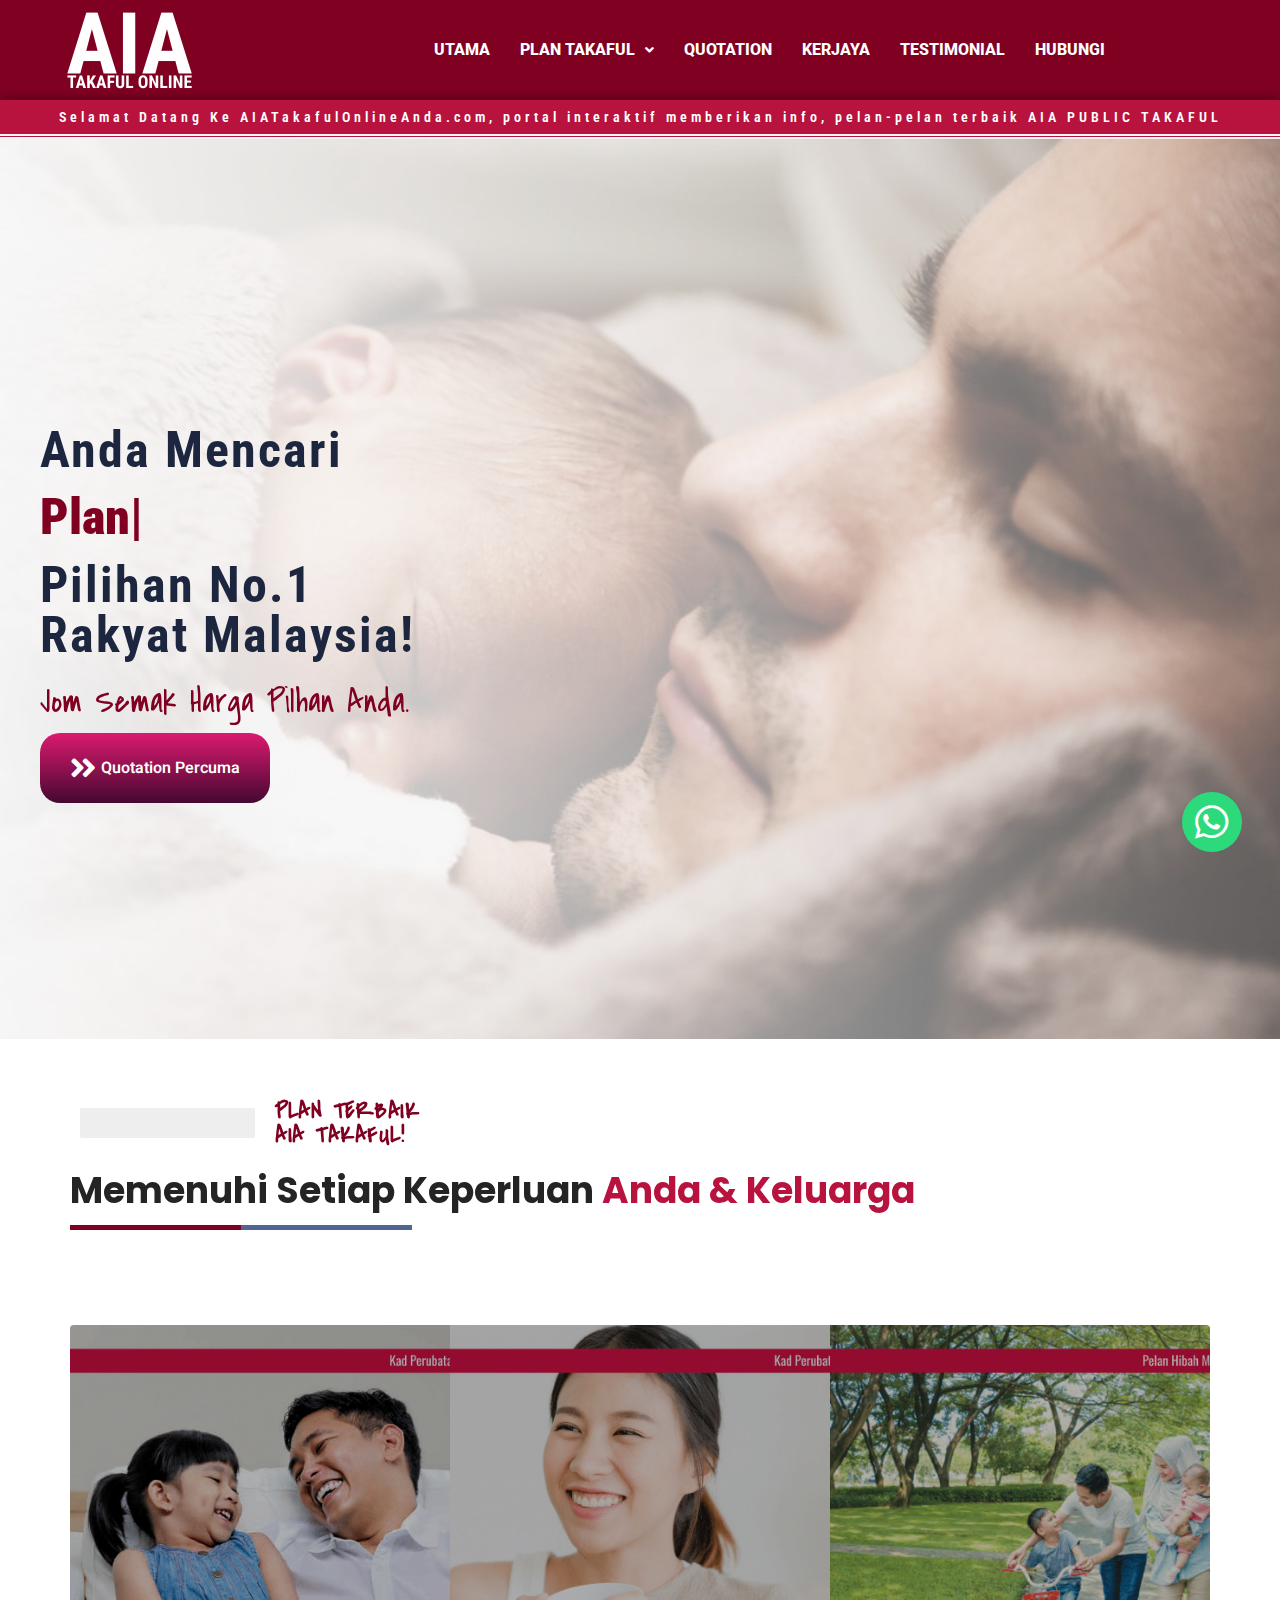
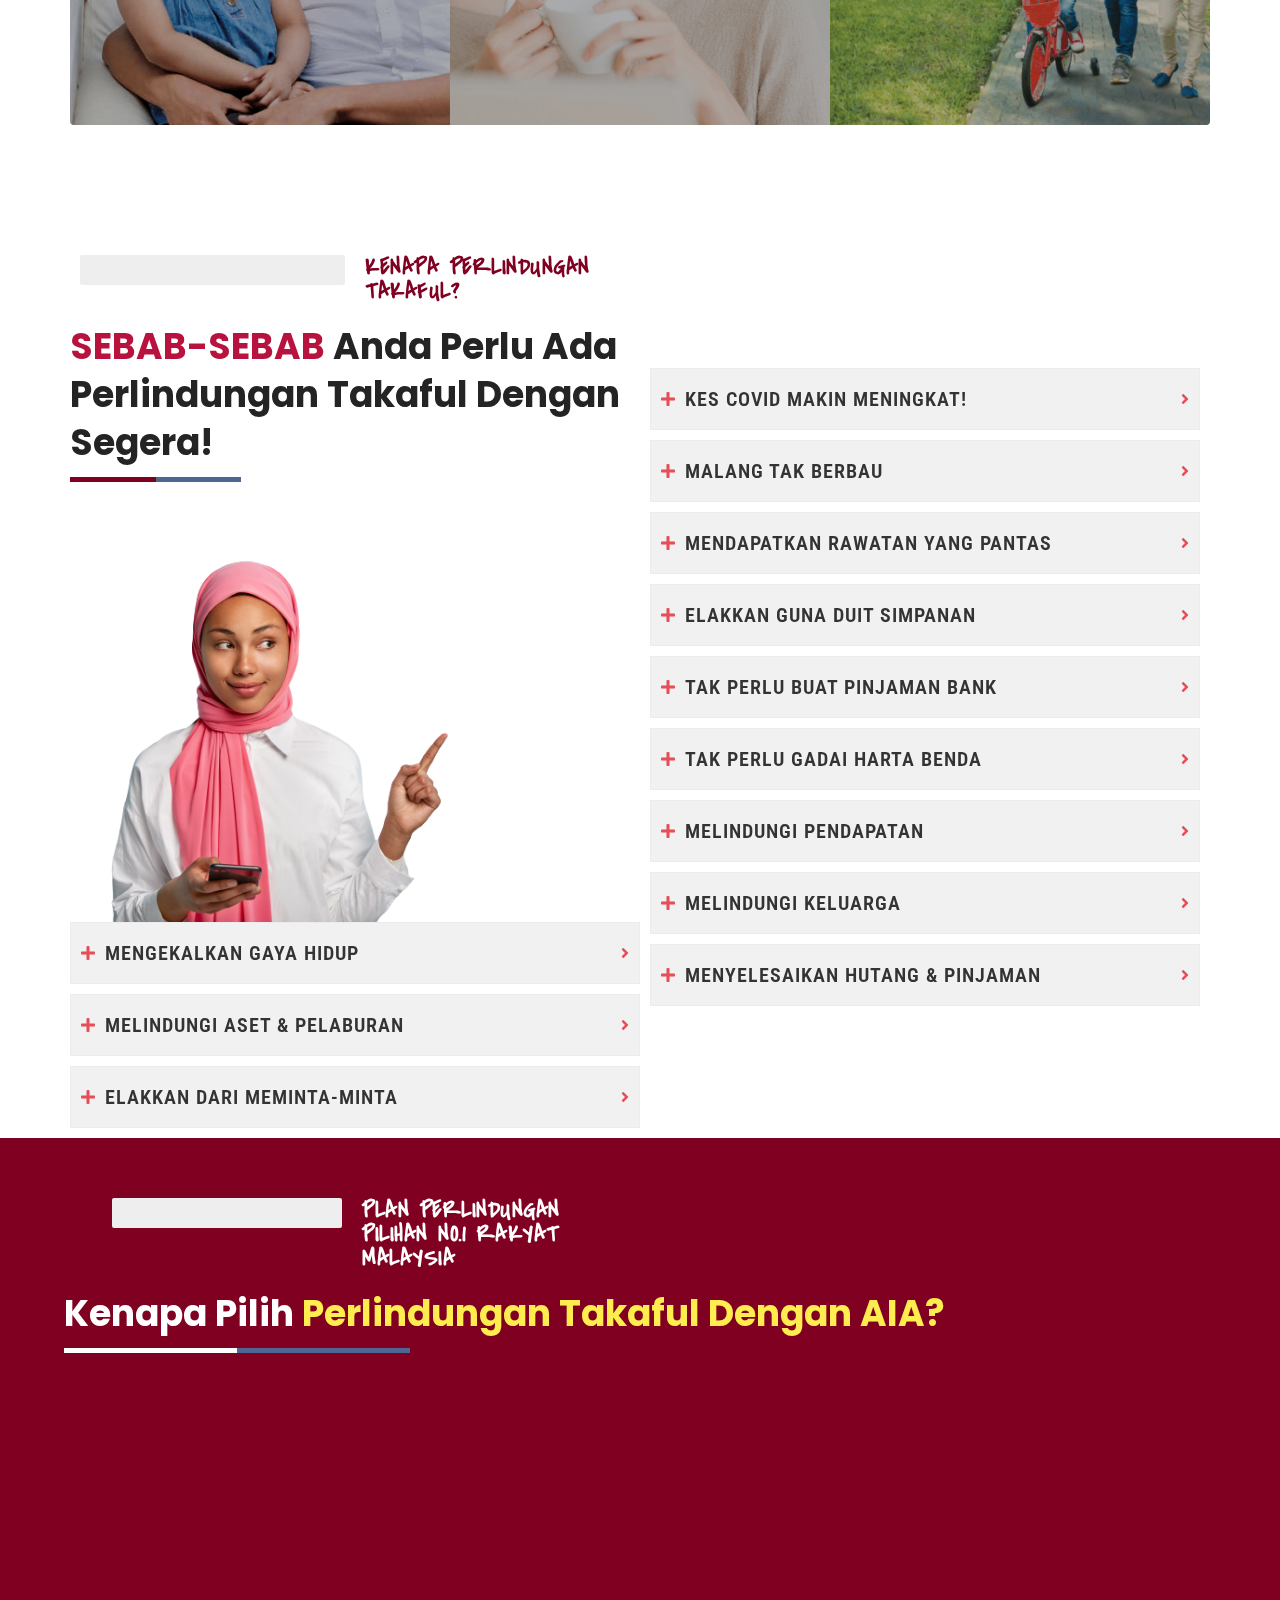
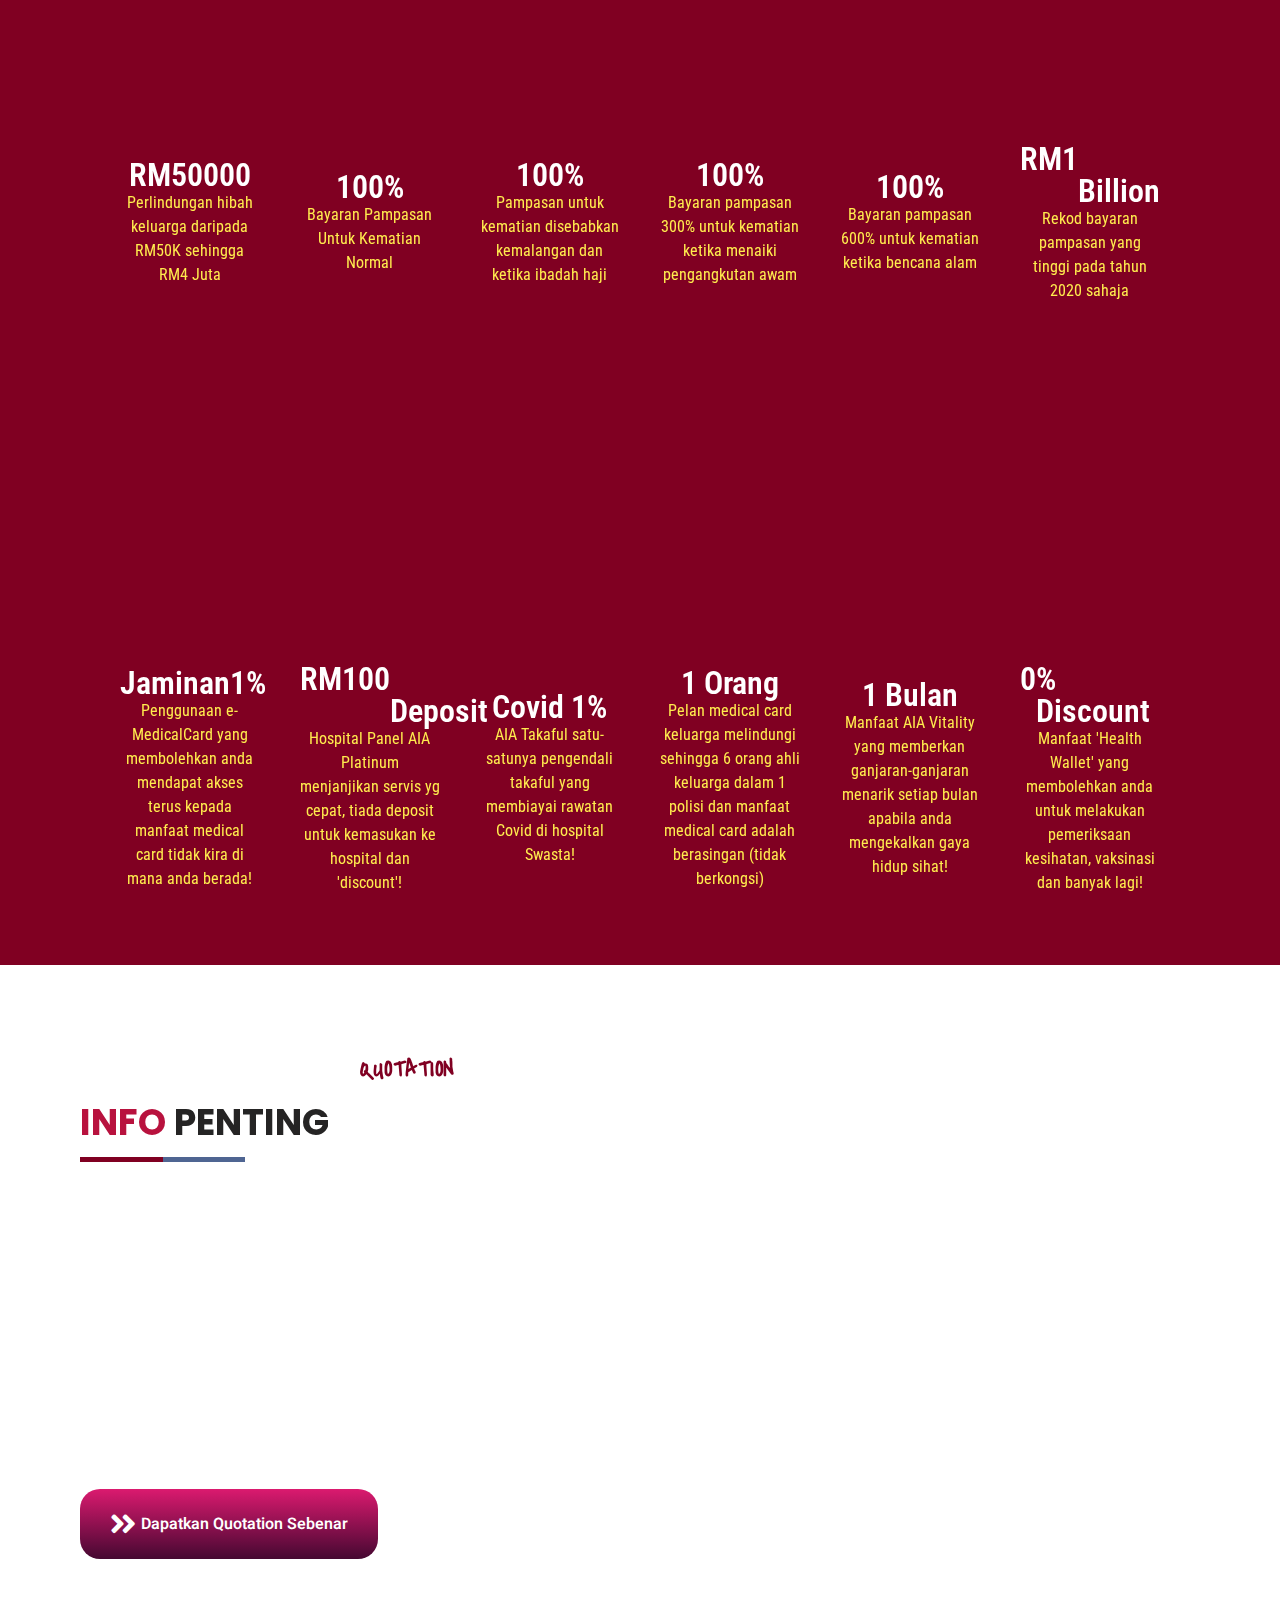
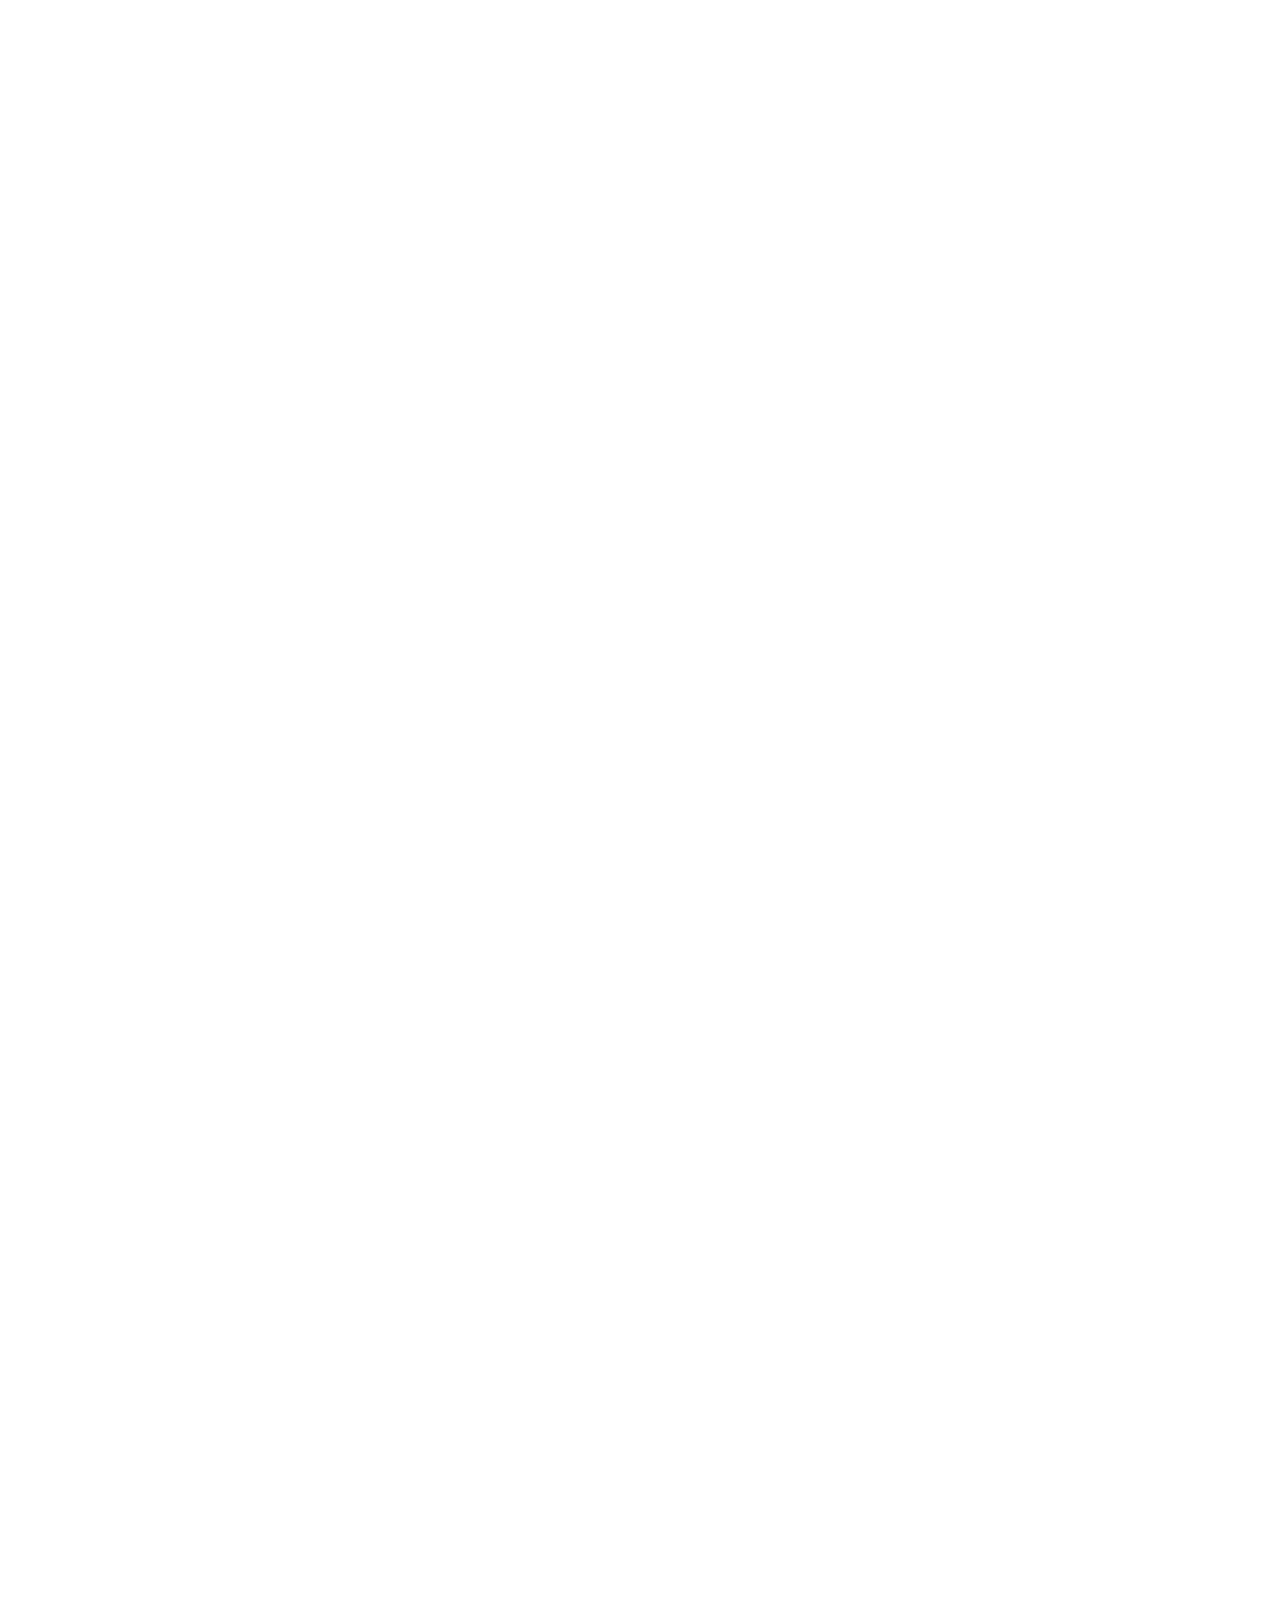
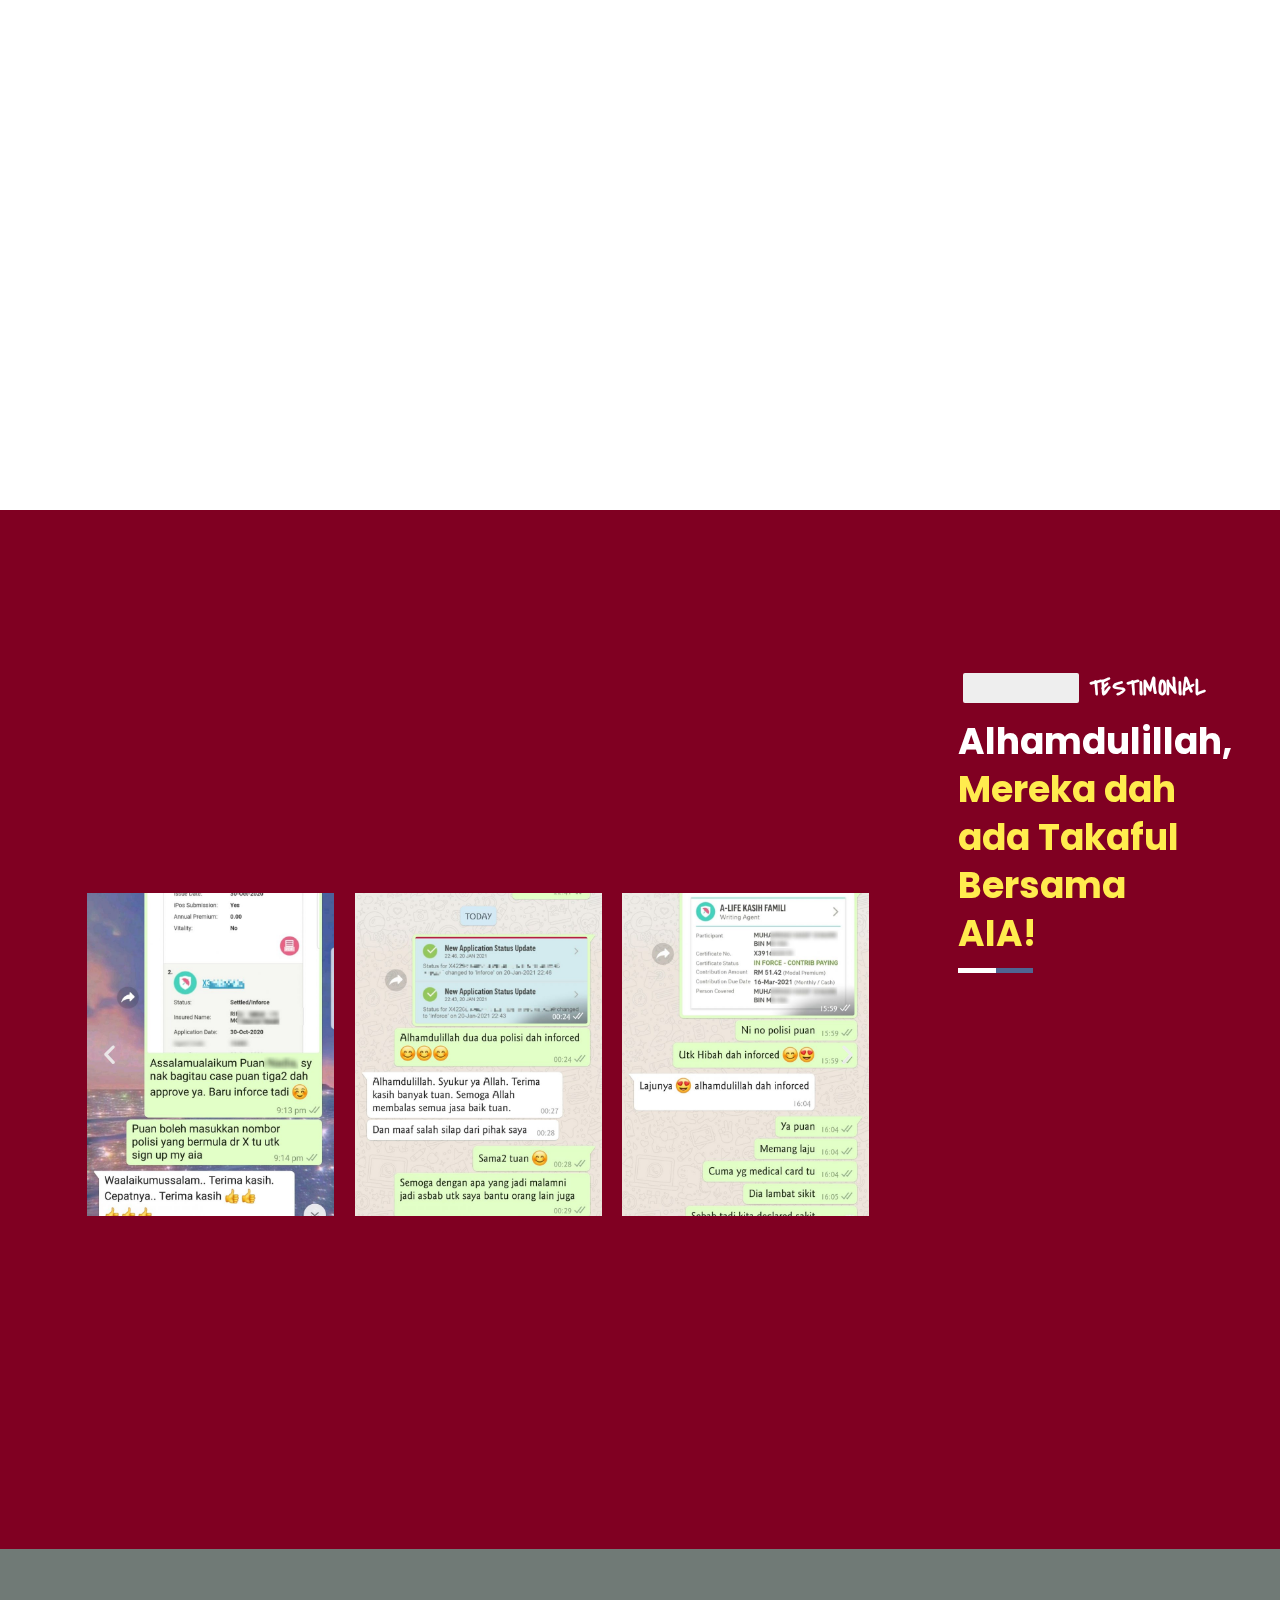
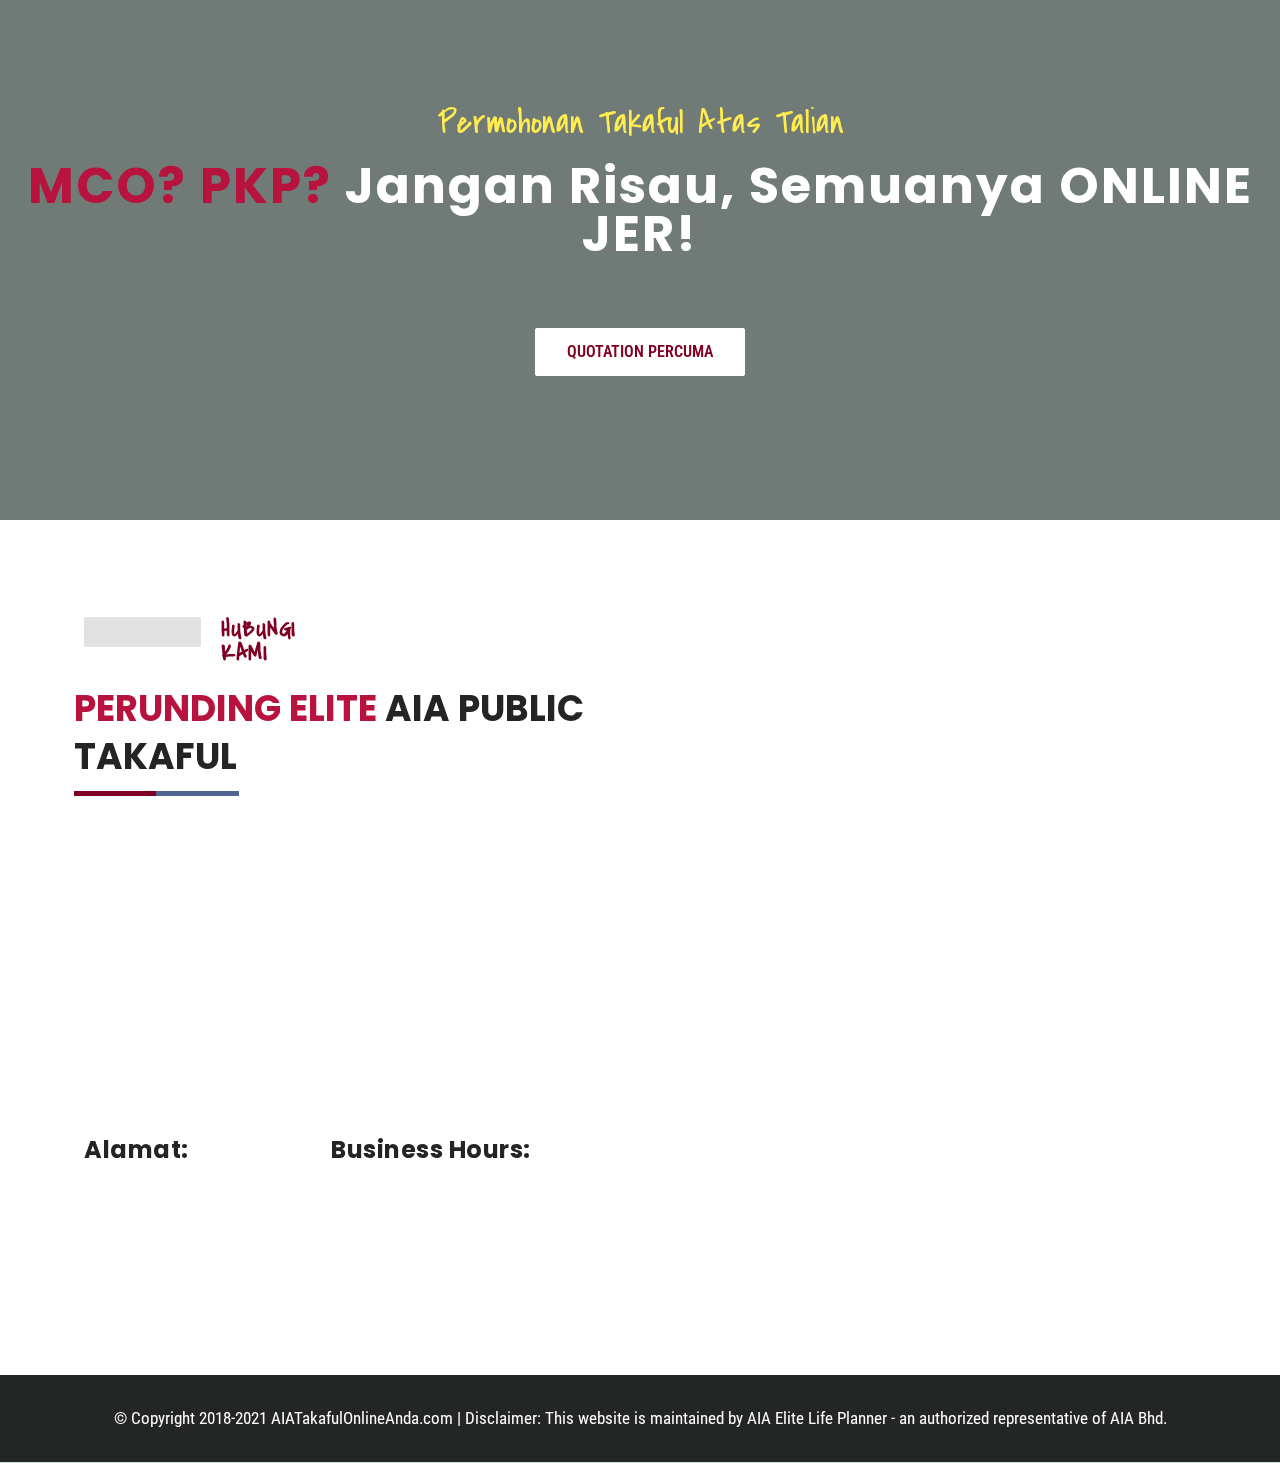
==== commit 05e2f5d4: "Update index.html" ====
--- a/index.html
+++ b/index.html
@@ -22,12 +22,10 @@
 	<!-- / Yoast SEO plugin. -->
 
 
-<link rel='dns-prefetch' href='//dev-designaimcom.pantheonsite.io' />
-<link rel='dns-prefetch' href='//s.w.org' />
 <link rel="alternate" type="application/rss+xml" title="designaimcom &raquo; Feed" href="feed/" />
 <link rel="alternate" type="application/rss+xml" title="designaimcom &raquo; Comments Feed" href="comments/feed/" />
 		<script>
-			window._wpemojiSettings = {"baseUrl":"https:\/\/s.w.org\/images\/core\/emoji\/13.0.1\/72x72\/","ext":".png","svgUrl":"https:\/\/s.w.org\/images\/core\/emoji\/13.0.1\/svg\/","svgExt":".svg","source":{"concatemoji":"https:\/\/dev-designaimcom.pantheonsite.io\/wp-includes\/js\/wp-emoji-release.min.js?ver=5.7.2"}};
+			window._wpemojiSettings = {"baseUrl":"https:\/\/s.w.org\/images\/core\/emoji\/13.0.1\/72x72\/","ext":".png","svgUrl":"https:\/\/s.w.org\/images\/core\/emoji\/13.0.1\/svg\/","svgExt":".svg","source":{"concatemoji":"\/wp-includes\/js\/wp-emoji-release.min.js?ver=5.7.2"}};
 			!function(e,a,t){var n,r,o,i=a.createElement("canvas"),p=i.getContext&&i.getContext("2d");function s(e,t){var a=String.fromCharCode;p.clearRect(0,0,i.width,i.height),p.fillText(a.apply(this,e),0,0);e=i.toDataURL();return p.clearRect(0,0,i.width,i.height),p.fillText(a.apply(this,t),0,0),e===i.toDataURL()}function c(e){var t=a.createElement("script");t.src=e,t.defer=t.type="text/javascript",a.getElementsByTagName("head")[0].appendChild(t)}for(o=Array("flag","emoji"),t.supports={everything:!0,everythingExceptFlag:!0},r=0;r<o.length;r++)t.supports[o[r]]=function(e){if(!p||!p.fillText)return!1;switch(p.textBaseline="top",p.font="600 32px Arial",e){case"flag":return s([127987,65039,8205,9895,65039],[127987,65039,8203,9895,65039])?!1:!s([55356,56826,55356,56819],[55356,56826,8203,55356,56819])&&!s([55356,57332,56128,56423,56128,56418,56128,56421,56128,56430,56128,56423,56128,56447],[55356,57332,8203,56128,56423,8203,56128,56418,8203,56128,56421,8203,56128,56430,8203,56128,56423,8203,56128,56447]);case"emoji":return!s([55357,56424,8205,55356,57212],[55357,56424,8203,55356,57212])}return!1}(o[r]),t.supports.everything=t.supports.everything&&t.supports[o[r]],"flag"!==o[r]&&(t.supports.everythingExceptFlag=t.supports.everythingExceptFlag&&t.supports[o[r]]);t.supports.everythingExceptFlag=t.supports.everythingExceptFlag&&!t.supports.flag,t.DOMReady=!1,t.readyCallback=function(){t.DOMReady=!0},t.supports.everything||(n=function(){t.readyCallback()},a.addEventListener?(a.addEventListener("DOMContentLoaded",n,!1),e.addEventListener("load",n,!1)):(e.attachEvent("onload",n),a.attachEvent("onreadystatechange",function(){"complete"===a.readyState&&t.readyCallback()})),(n=t.source||{}).concatemoji?c(n.concatemoji):n.wpemoji&&n.twemoji&&(c(n.twemoji),c(n.wpemoji)))}(window,document,window._wpemojiSettings);
 		</script>
 		<style>
@@ -141,7 +139,7 @@
 		</div>
 							</div>
 		</section>
-				<section class="elementor-section elementor-top-section elementor-element elementor-element-64acc711 elementor-section-height-full elementor-section-full_width elementor-section-height-default elementor-section-items-middle" data-id="64acc711" data-element_type="section" data-settings="{&quot;background_background&quot;:&quot;slideshow&quot;,&quot;background_slideshow_gallery&quot;:[{&quot;id&quot;:10,&quot;url&quot;:&quot;https:\/\/dev-designaimcom.pantheonsite.io\/wp-content\/uploads\/2021\/06\/hero2_edit2.jpg&quot;},{&quot;id&quot;:374,&quot;url&quot;:&quot;https:\/\/dev-designaimcom.pantheonsite.io\/wp-content\/uploads\/2021\/07\/father-son-playing-park-sunset-time-people-having-fun-field-concept-friendly-family-summer-vacation-1.jpg&quot;},{&quot;id&quot;:28,&quot;url&quot;:&quot;https:\/\/dev-designaimcom.pantheonsite.io\/wp-content\/uploads\/2021\/06\/fam1.jpg&quot;},{&quot;id&quot;:376,&quot;url&quot;:&quot;https:\/\/dev-designaimcom.pantheonsite.io\/wp-content\/uploads\/2021\/07\/1-happy-family-is-having-fun-mother-father-daughter-are-running-park.jpg&quot;},{&quot;id&quot;:413,&quot;url&quot;:&quot;https:\/\/dev-designaimcom.pantheonsite.io\/wp-content\/uploads\/2021\/07\/1-little-kids-autumn-park-1.jpg&quot;}],&quot;background_slideshow_ken_burns&quot;:&quot;yes&quot;,&quot;background_slideshow_loop&quot;:&quot;yes&quot;,&quot;background_slideshow_slide_duration&quot;:5000,&quot;background_slideshow_slide_transition&quot;:&quot;fade&quot;,&quot;background_slideshow_transition_duration&quot;:500,&quot;background_slideshow_ken_burns_zoom_direction&quot;:&quot;in&quot;}">
+				<section class="elementor-section elementor-top-section elementor-element elementor-element-64acc711 elementor-section-height-full elementor-section-full_width elementor-section-height-default elementor-section-items-middle" data-id="64acc711" data-element_type="section" data-settings="{&quot;background_background&quot;:&quot;slideshow&quot;,&quot;background_slideshow_gallery&quot;:[{&quot;id&quot;:10,&quot;url&quot;:&quot;\/wp-content\/uploads\/2021\/06\/hero2_edit2.jpg&quot;},{&quot;id&quot;:374,&quot;url&quot;:&quot;\/wp-content\/uploads\/2021\/07\/father-son-playing-park-sunset-time-people-having-fun-field-concept-friendly-family-summer-vacation-1.jpg&quot;},{&quot;id&quot;:28,&quot;url&quot;:&quot;\/wp-content\/uploads\/2021\/06\/fam1.jpg&quot;},{&quot;id&quot;:376,&quot;url&quot;:&quot;\/wp-content\/uploads\/2021\/07\/1-happy-family-is-having-fun-mother-father-daughter-are-running-park.jpg&quot;},{&quot;id&quot;:413,&quot;url&quot;:&quot;\/wp-content\/uploads\/2021\/07\/1-little-kids-autumn-park-1.jpg&quot;}],&quot;background_slideshow_ken_burns&quot;:&quot;yes&quot;,&quot;background_slideshow_loop&quot;:&quot;yes&quot;,&quot;background_slideshow_slide_duration&quot;:5000,&quot;background_slideshow_slide_transition&quot;:&quot;fade&quot;,&quot;background_slideshow_transition_duration&quot;:500,&quot;background_slideshow_ken_burns_zoom_direction&quot;:&quot;in&quot;}">
 							<div class="elementor-background-overlay"></div>
 							<div class="elementor-container elementor-column-gap-default">
 					<div class="elementor-column elementor-col-100 elementor-top-column elementor-element elementor-element-53bab7b8" data-id="53bab7b8" data-element_type="column">
@@ -1572,7 +1570,7 @@
 <link rel='stylesheet' id='font-awesome-4-shim-css'  href='wp-content/plugins/elementor/assets/lib/font-awesome/css/v4-shims.min.css' media='all' />
 <link rel='stylesheet' id='e-animations-css'  href='wp-content/plugins/elementor/assets/lib/animations/animations.min.css' media='all' />
 <script id='4a0799ac8-js-extra'>
-var localize = {"ajaxurl":"https:\/\/dev-designaimcom.pantheonsite.io\/wp-admin\/admin-ajax.php","nonce":"816dd9d5b5","i18n":{"added":"Added ","compare":"Compare","loading":"Loading..."}};
+var localize = {"ajaxurl":"\/wp-admin\/admin-ajax.php","nonce":"816dd9d5b5","i18n":{"added":"Added ","compare":"Compare","loading":"Loading..."}};
 </script>
 <script src='wp-content/uploads/essential-addons-elementor/4a0799ac8.min.js?ver=1626655294' id='4a0799ac8-js'></script>
 <script src='wp-content/themes/twentytwentyone/assets/js/polyfills.js?ver=1.0' id='twenty-twenty-one-ie11-polyfills-js'></script>
@@ -1594,7 +1592,7 @@
 <script src='wp-content/plugins/elementor/assets/lib/share-link/share-link.min.js?ver=3.3.0' id='share-link-js'></script>
 <script src='wp-content/plugins/elementor/assets/lib/dialog/dialog.min.js?ver=4.8.1' id='elementor-dialog-js'></script>
 <script id='elementor-frontend-js-before'>
-var elementorFrontendConfig = {"environmentMode":{"edit":false,"wpPreview":false,"isScriptDebug":false},"i18n":{"shareOnFacebook":"Share on Facebook","shareOnTwitter":"Share on Twitter","pinIt":"Pin it","download":"Download","downloadImage":"Download image","fullscreen":"Fullscreen","zoom":"Zoom","share":"Share","playVideo":"Play Video","previous":"Previous","next":"Next","close":"Close"},"is_rtl":false,"breakpoints":{"xs":0,"sm":480,"md":768,"lg":1025,"xl":1440,"xxl":1600},"responsive":{"breakpoints":{"mobile":{"label":"Mobile","value":767,"direction":"max","is_enabled":true,"default_value":767},"mobile_extra":{"label":"Mobile Extra","value":880,"direction":"max","is_enabled":false,"default_value":880},"tablet":{"label":"Tablet","value":1024,"direction":"max","is_enabled":true,"default_value":1024},"tablet_extra":{"label":"Tablet Extra","value":1365,"direction":"max","is_enabled":false,"default_value":1365},"laptop":{"label":"Laptop","value":1620,"direction":"max","is_enabled":false,"default_value":1620},"widescreen":{"label":"Widescreen","value":2400,"direction":"min","is_enabled":false,"default_value":2400}}},"version":"3.3.0","is_static":false,"experimentalFeatures":{"e_dom_optimization":true,"a11y_improvements":true,"e_import_export":true,"landing-pages":true,"elements-color-picker":true,"admin-top-bar":true},"urls":{"assets":"https:\/\/dev-designaimcom.pantheonsite.io\/wp-content\/plugins\/elementor\/assets\/"},"settings":{"page":[],"editorPreferences":[]},"kit":{"active_breakpoints":["viewport_mobile","viewport_tablet"],"global_image_lightbox":"yes","lightbox_enable_counter":"yes","lightbox_enable_fullscreen":"yes","lightbox_enable_zoom":"yes","lightbox_enable_share":"yes","lightbox_title_src":"title","lightbox_description_src":"description"},"post":{"id":5,"title":"AIATAKAFULONLINEANDA%20%E2%80%93%20designaimcom","excerpt":"","featuredImage":false}};
+var elementorFrontendConfig = {"environmentMode":{"edit":false,"wpPreview":false,"isScriptDebug":false},"i18n":{"shareOnFacebook":"Share on Facebook","shareOnTwitter":"Share on Twitter","pinIt":"Pin it","download":"Download","downloadImage":"Download image","fullscreen":"Fullscreen","zoom":"Zoom","share":"Share","playVideo":"Play Video","previous":"Previous","next":"Next","close":"Close"},"is_rtl":false,"breakpoints":{"xs":0,"sm":480,"md":768,"lg":1025,"xl":1440,"xxl":1600},"responsive":{"breakpoints":{"mobile":{"label":"Mobile","value":767,"direction":"max","is_enabled":true,"default_value":767},"mobile_extra":{"label":"Mobile Extra","value":880,"direction":"max","is_enabled":false,"default_value":880},"tablet":{"label":"Tablet","value":1024,"direction":"max","is_enabled":true,"default_value":1024},"tablet_extra":{"label":"Tablet Extra","value":1365,"direction":"max","is_enabled":false,"default_value":1365},"laptop":{"label":"Laptop","value":1620,"direction":"max","is_enabled":false,"default_value":1620},"widescreen":{"label":"Widescreen","value":2400,"direction":"min","is_enabled":false,"default_value":2400}}},"version":"3.3.0","is_static":false,"experimentalFeatures":{"e_dom_optimization":true,"a11y_improvements":true,"e_import_export":true,"landing-pages":true,"elements-color-picker":true,"admin-top-bar":true},"urls":{"assets":"\/wp-content\/plugins\/elementor\/assets\/"},"settings":{"page":[],"editorPreferences":[]},"kit":{"active_breakpoints":["viewport_mobile","viewport_tablet"],"global_image_lightbox":"yes","lightbox_enable_counter":"yes","lightbox_enable_fullscreen":"yes","lightbox_enable_zoom":"yes","lightbox_enable_share":"yes","lightbox_title_src":"title","lightbox_description_src":"description"},"post":{"id":5,"title":"AIATAKAFULONLINEANDA%20%E2%80%93%20designaimcom","excerpt":"","featuredImage":false}};
 </script>
 <script src='wp-content/plugins/elementor/assets/js/frontend.min.js?ver=3.3.0' id='elementor-frontend-js'></script>
 <script src='wp-content/plugins/elementor/assets/js/preloaded-modules.min.js?ver=3.3.0' id='preloaded-modules-js'></script>
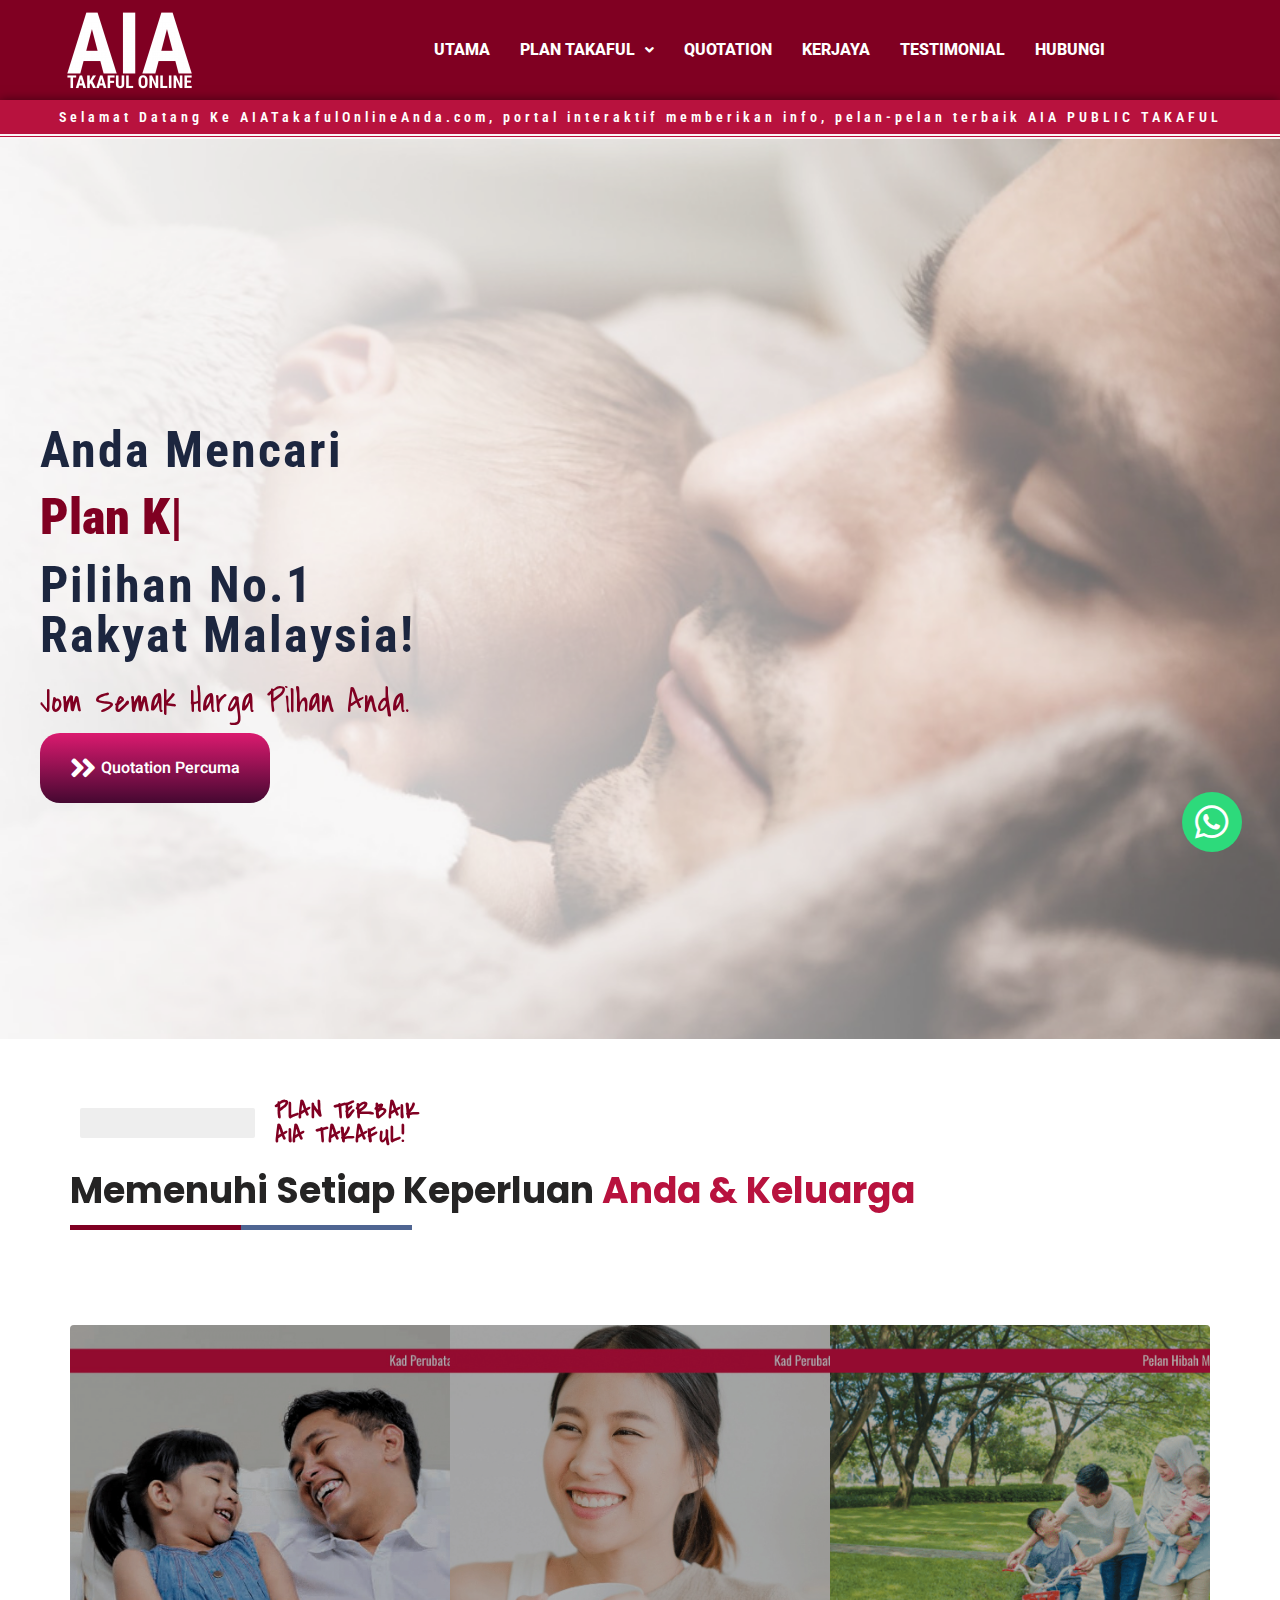
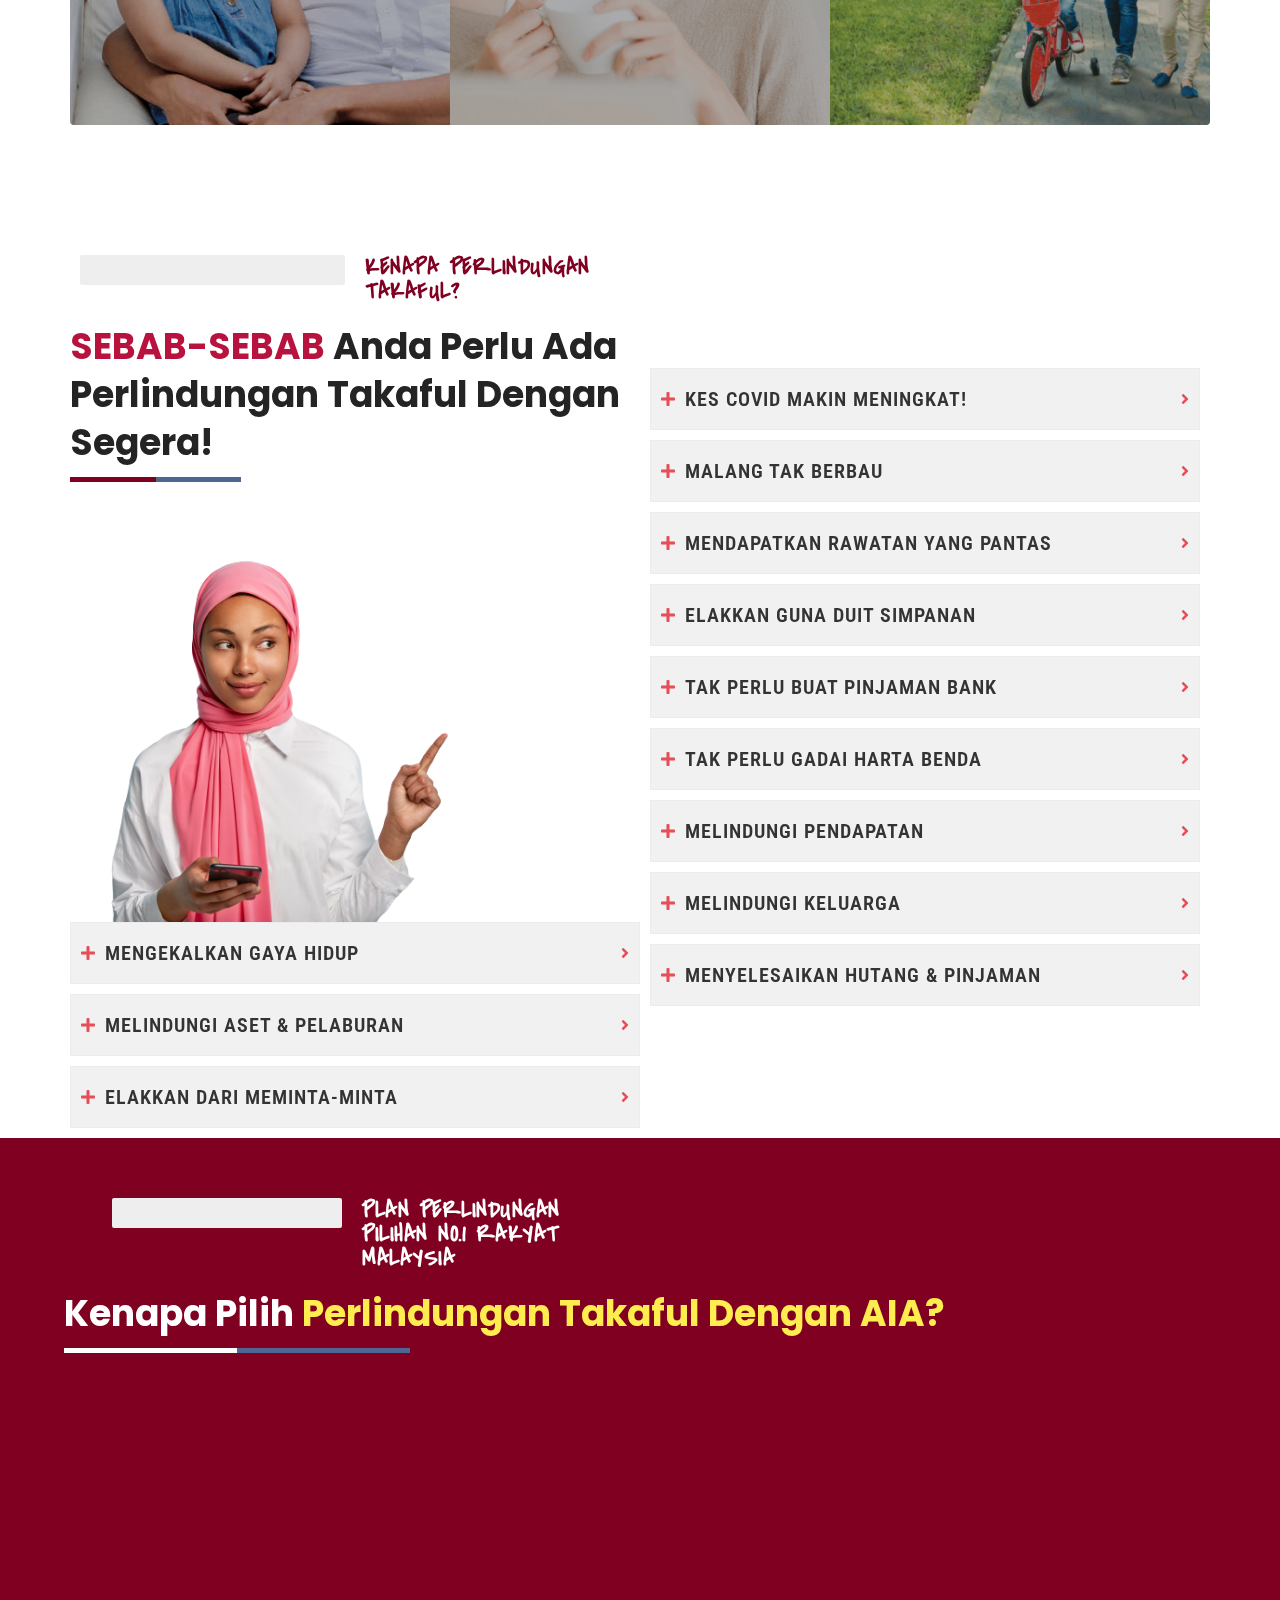
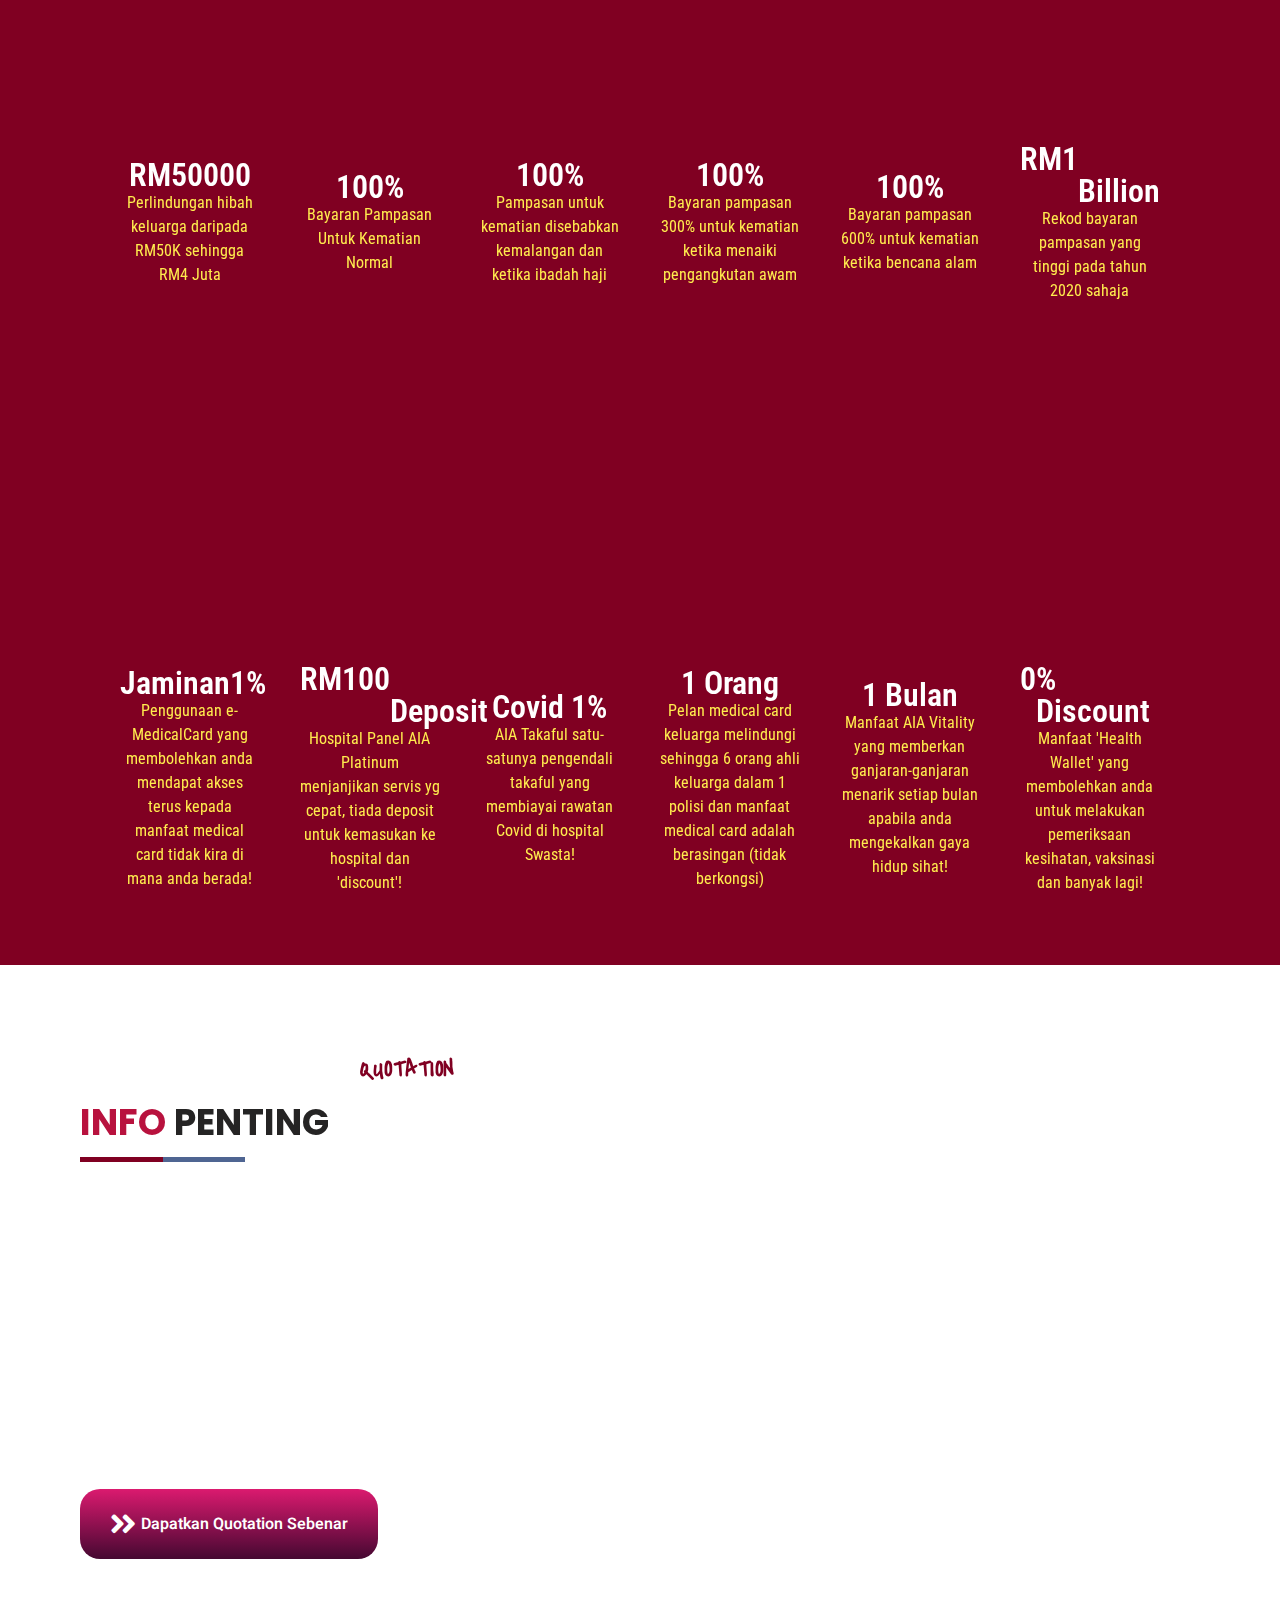
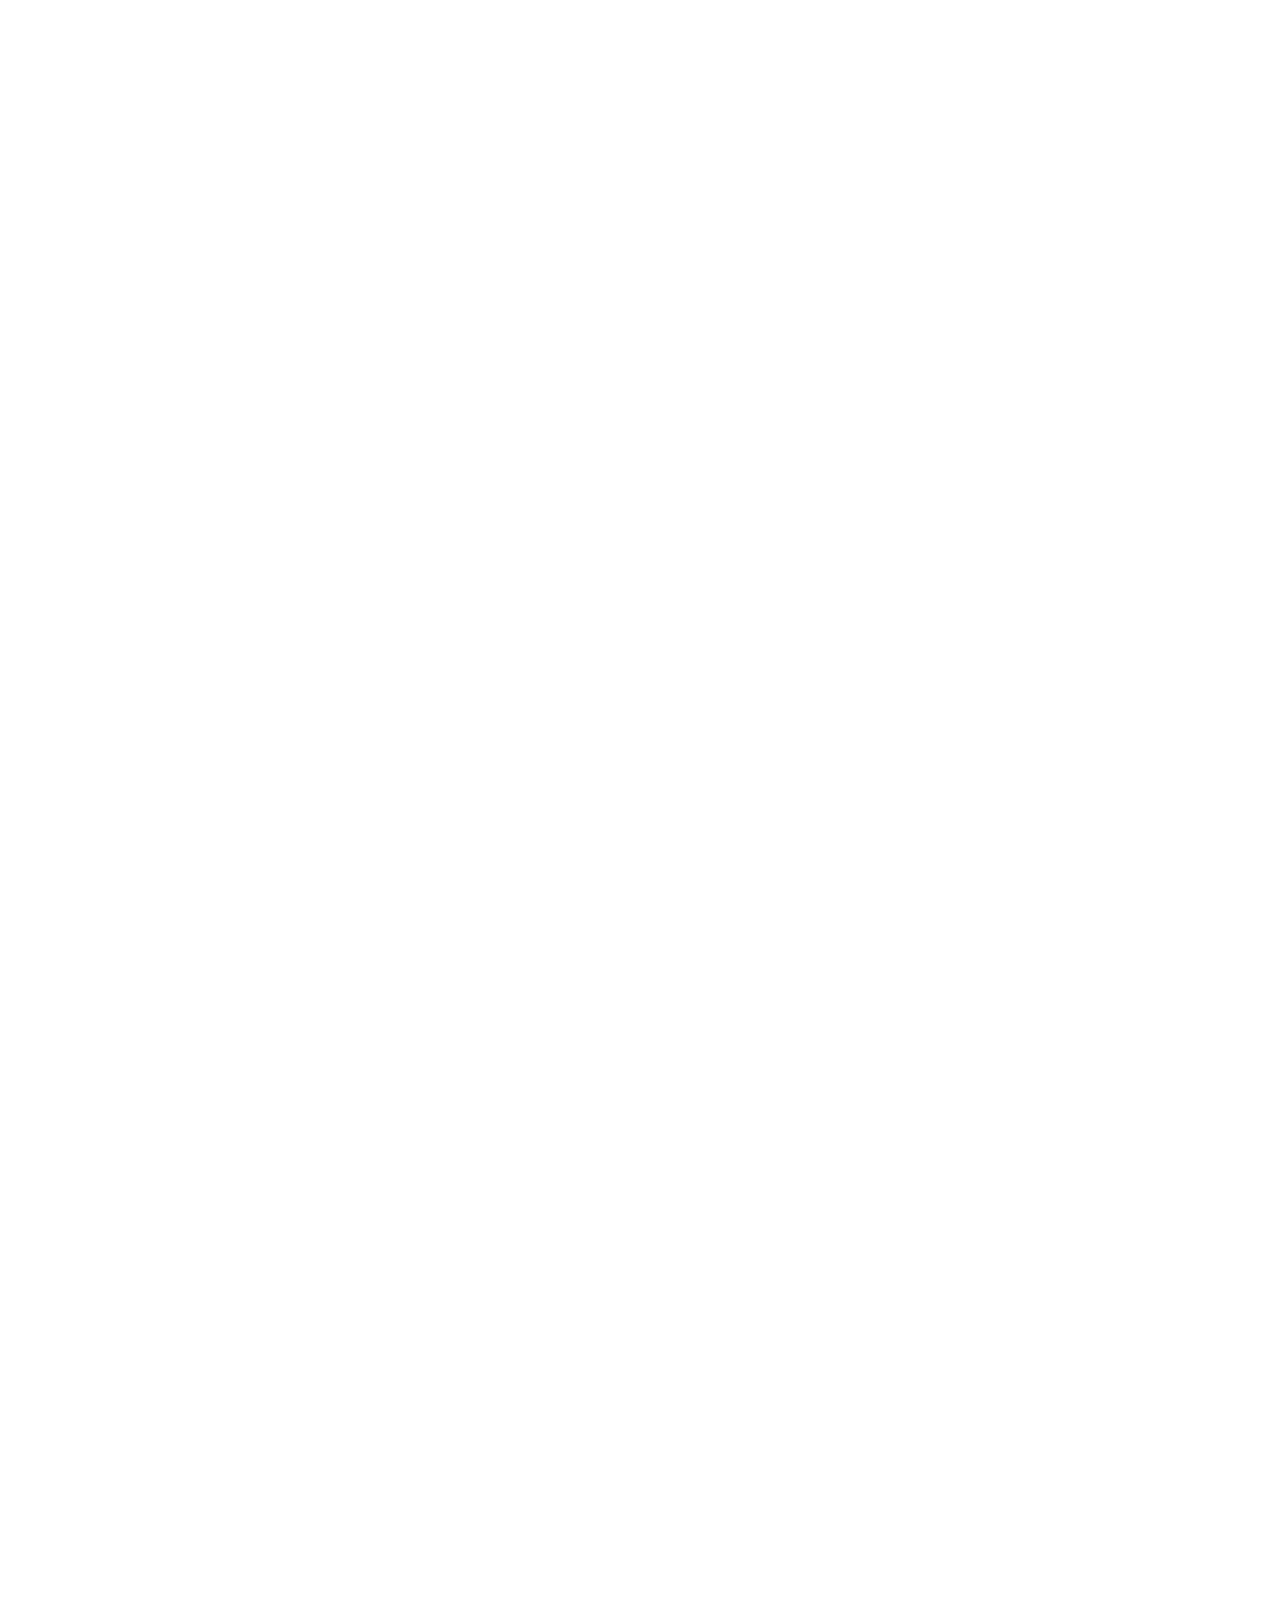
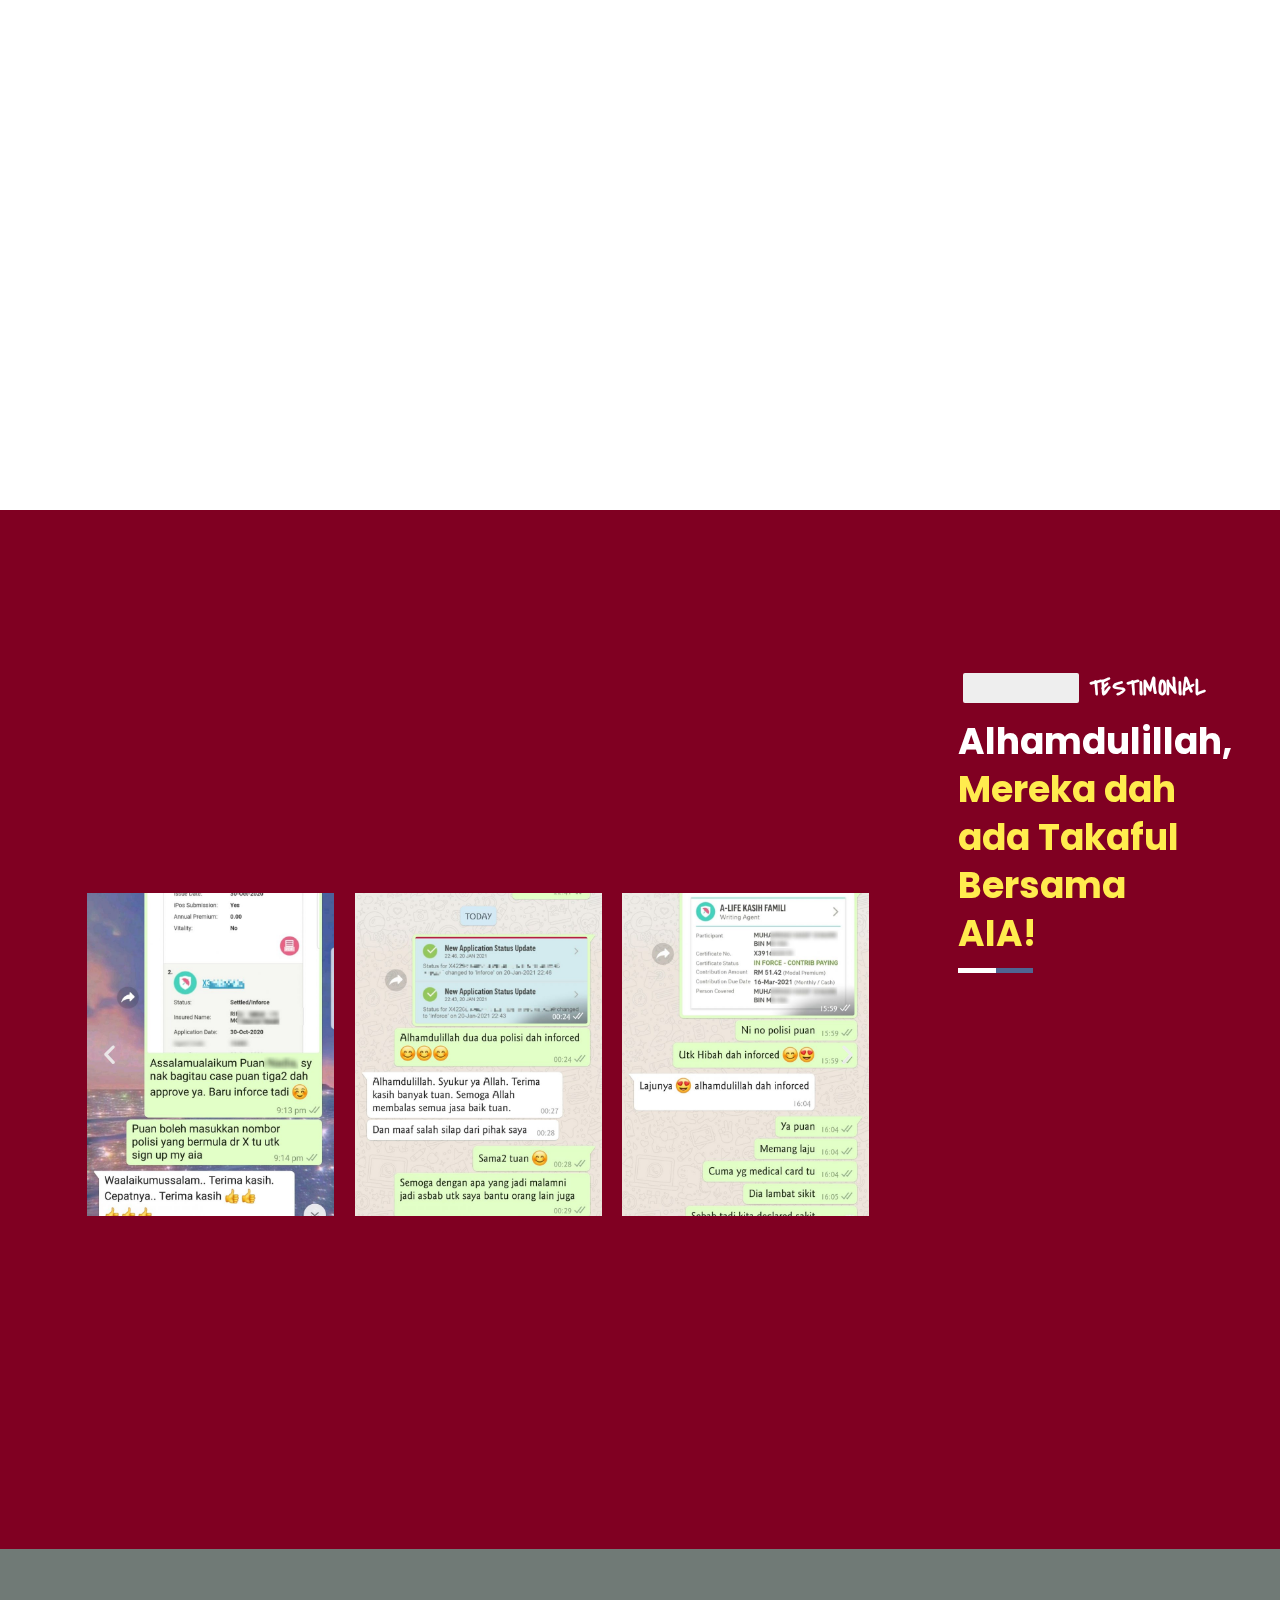
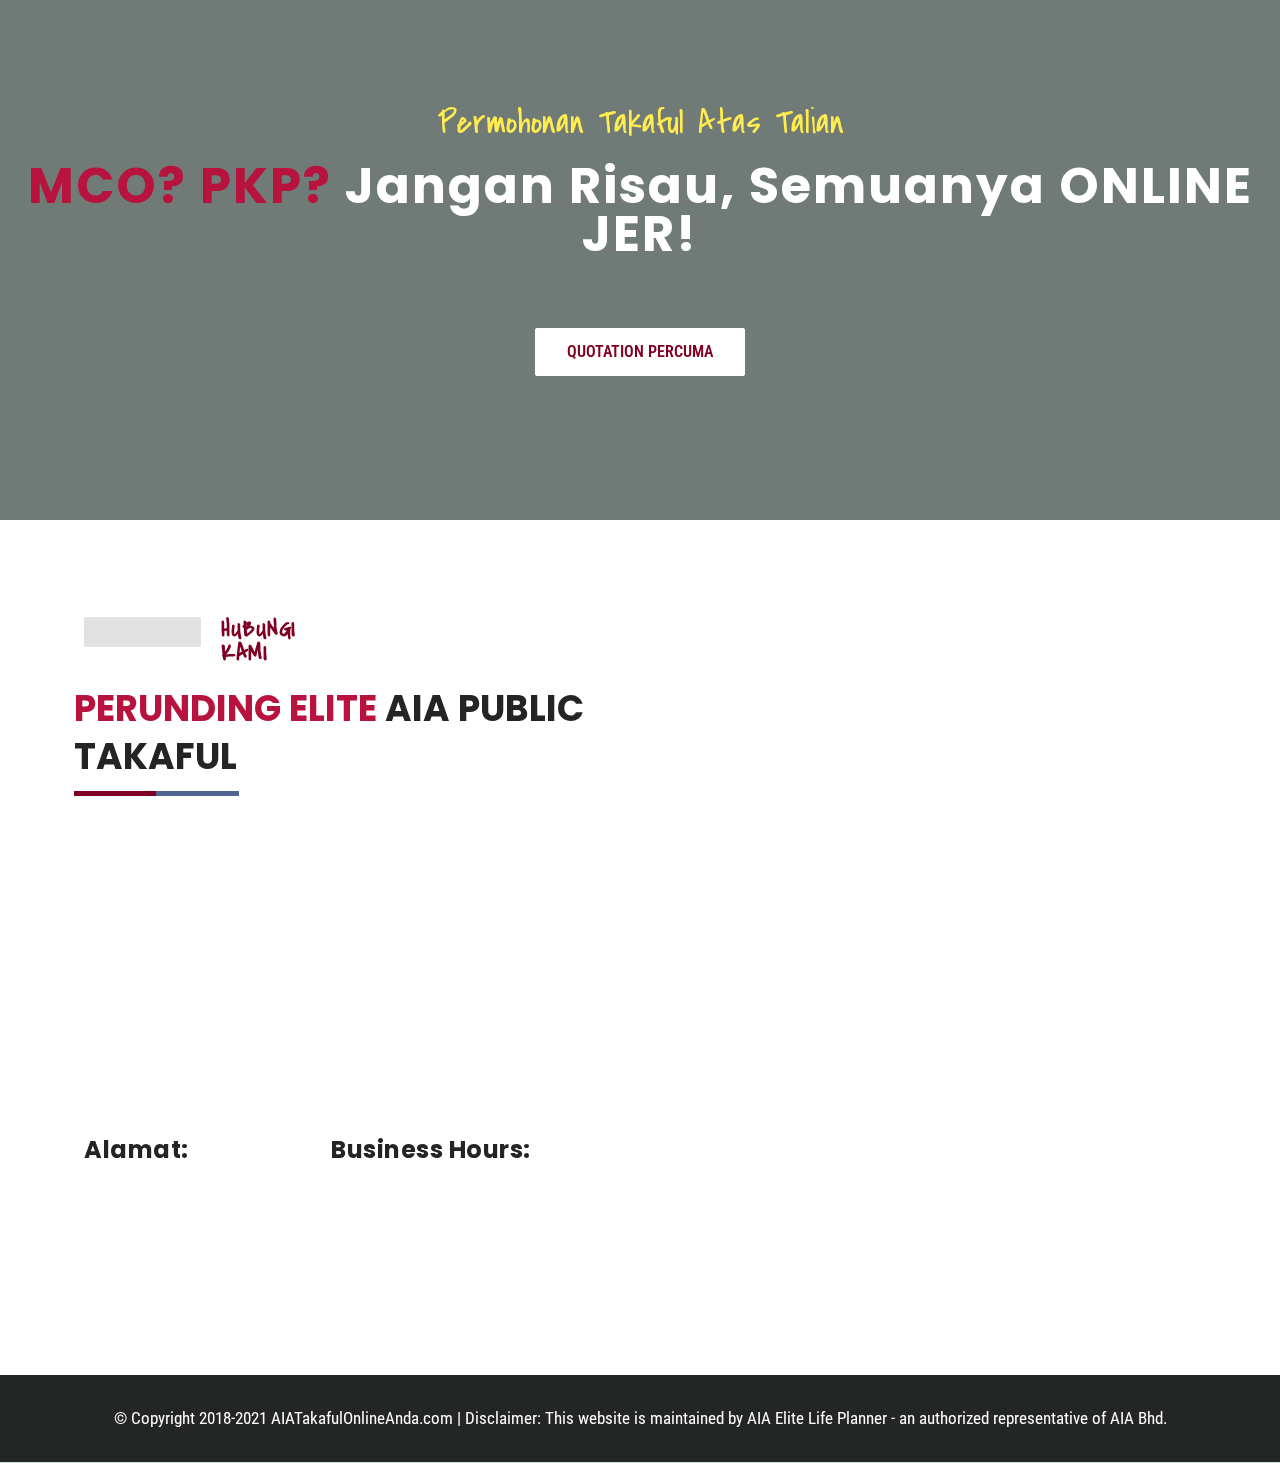
==== commit 14e851f9: "Add files via upload" ====
--- a/index.html
+++ b/index.html
@@ -25,7 +25,7 @@
 <link rel="alternate" type="application/rss+xml" title="designaimcom &raquo; Feed" href="feed/" />
 <link rel="alternate" type="application/rss+xml" title="designaimcom &raquo; Comments Feed" href="comments/feed/" />
 		<script>
-			window._wpemojiSettings = {"baseUrl":"https:\/\/s.w.org\/images\/core\/emoji\/13.0.1\/72x72\/","ext":".png","svgUrl":"https:\/\/s.w.org\/images\/core\/emoji\/13.0.1\/svg\/","svgExt":".svg","source":{"concatemoji":"\/wp-includes\/js\/wp-emoji-release.min.js?ver=5.7.2"}};
+			window._wpemojiSettings = {"baseUrl":"https:\/\/s.w.org\/images\/core\/emoji\/13.0.1\/72x72\/","ext":".png","svgUrl":"https:\/\/s.w.org\/images\/core\/emoji\/13.0.1\/svg\/","svgExt":".svg","source":{"concatemoji":"\/wp-includes\/js\/wp-emoji-release.min.js?"}};
 			!function(e,a,t){var n,r,o,i=a.createElement("canvas"),p=i.getContext&&i.getContext("2d");function s(e,t){var a=String.fromCharCode;p.clearRect(0,0,i.width,i.height),p.fillText(a.apply(this,e),0,0);e=i.toDataURL();return p.clearRect(0,0,i.width,i.height),p.fillText(a.apply(this,t),0,0),e===i.toDataURL()}function c(e){var t=a.createElement("script");t.src=e,t.defer=t.type="text/javascript",a.getElementsByTagName("head")[0].appendChild(t)}for(o=Array("flag","emoji"),t.supports={everything:!0,everythingExceptFlag:!0},r=0;r<o.length;r++)t.supports[o[r]]=function(e){if(!p||!p.fillText)return!1;switch(p.textBaseline="top",p.font="600 32px Arial",e){case"flag":return s([127987,65039,8205,9895,65039],[127987,65039,8203,9895,65039])?!1:!s([55356,56826,55356,56819],[55356,56826,8203,55356,56819])&&!s([55356,57332,56128,56423,56128,56418,56128,56421,56128,56430,56128,56423,56128,56447],[55356,57332,8203,56128,56423,8203,56128,56418,8203,56128,56421,8203,56128,56430,8203,56128,56423,8203,56128,56447]);case"emoji":return!s([55357,56424,8205,55356,57212],[55357,56424,8203,55356,57212])}return!1}(o[r]),t.supports.everything=t.supports.everything&&t.supports[o[r]],"flag"!==o[r]&&(t.supports.everythingExceptFlag=t.supports.everythingExceptFlag&&t.supports[o[r]]);t.supports.everythingExceptFlag=t.supports.everythingExceptFlag&&!t.supports.flag,t.DOMReady=!1,t.readyCallback=function(){t.DOMReady=!0},t.supports.everything||(n=function(){t.readyCallback()},a.addEventListener?(a.addEventListener("DOMContentLoaded",n,!1),e.addEventListener("load",n,!1)):(e.attachEvent("onload",n),a.attachEvent("onreadystatechange",function(){"complete"===a.readyState&&t.readyCallback()})),(n=t.source||{}).concatemoji?c(n.concatemoji):n.wpemoji&&n.twemoji&&(c(n.twemoji),c(n.wpemoji)))}(window,document,window._wpemojiSettings);
 		</script>
 		<style>
@@ -39,7 +39,7 @@
 	margin: 0 .07em !important;
 	vertical-align: -0.1em !important;
 	background: none !important;
-	padding: 0 !important;
+	padding: 0 !important; 
 }
 </style>
 	<link rel='stylesheet' id='wp-block-library-css'  href='wp-includes/css/dist/block-library/style.min.css' media='all' />
@@ -76,8 +76,8 @@
 <link rel='stylesheet' id='elementor-icons-fa-solid-css'  href='wp-content/plugins/elementor/assets/lib/font-awesome/css/solid.min.css' media='all' />
 <link rel='stylesheet' id='elementor-icons-fa-regular-css'  href='wp-content/plugins/elementor/assets/lib/font-awesome/css/regular.min.css' media='all' />
 <link rel='stylesheet' id='elementor-icons-fa-brands-css'  href='wp-content/plugins/elementor/assets/lib/font-awesome/css/brands.min.css' media='all' />
-<script src='wp-includes/js/jquery/jquery.min.js?ver=3.5.1' id='jquery-core-js'></script>
-<script src='wp-includes/js/jquery/jquery-migrate.min.js?ver=3.3.2' id='jquery-migrate-js'></script>
+<script src='wp-includes/js/jquery/jquery.min.js' id='jquery-core-js'></script>
+<script src='wp-includes/js/jquery/jquery-migrate.min.js' id='jquery-migrate-js'></script>
 <link rel="https://api.w.org/" href="wp-json/" /><link rel="alternate" type="application/json" href="wp-json/wp/v2/pages/5" /><link rel="EditURI" type="application/rsd+xml" title="RSD" href="xmlrpc.php?rsd" />
 <link rel="wlwmanifest" type="application/wlwmanifest+xml" href="wp-includes/wlwmanifest.xml" /> 
 <meta name="generator" content="WordPress 5.7.2" />
@@ -1572,30 +1572,30 @@
 <script id='4a0799ac8-js-extra'>
 var localize = {"ajaxurl":"\/wp-admin\/admin-ajax.php","nonce":"816dd9d5b5","i18n":{"added":"Added ","compare":"Compare","loading":"Loading..."}};
 </script>
-<script src='wp-content/uploads/essential-addons-elementor/4a0799ac8.min.js?ver=1626655294' id='4a0799ac8-js'></script>
-<script src='wp-content/themes/twentytwentyone/assets/js/polyfills.js?ver=1.0' id='twenty-twenty-one-ie11-polyfills-js'></script>
-<script src='wp-content/themes/twentytwentyone/assets/js/responsive-embeds.js?ver=1.0' id='twenty-twenty-one-responsive-embeds-script-js'></script>
-<script src='wp-includes/js/hoverIntent.min.js?ver=1.8.1' id='hoverIntent-js'></script>
+<script src='wp-content/uploads/essential-addons-elementor/4a0799ac8.min.js' id='4a0799ac8-js'></script>
+<script src='wp-content/themes/twentytwentyone/assets/js/polyfills.js' id='twenty-twenty-one-ie11-polyfills-js'></script>
+<script src='wp-content/themes/twentytwentyone/assets/js/responsive-embeds.js' id='twenty-twenty-one-responsive-embeds-script-js'></script>
+<script src='wp-includes/js/hoverIntent.min.js' id='hoverIntent-js'></script>
 <script id='megamenu-js-extra'>
 var megamenu = {"timeout":"300","interval":"100"};
 </script>
-<script src='wp-content/plugins/megamenu/js/maxmegamenu.js?ver=2.9.4' id='megamenu-js'></script>
-<script src='wp-includes/js/wp-embed.min.js?ver=5.7.2' id='wp-embed-js'></script>
-<script src='wp-content/plugins/header-footer-elementor/inc/js/frontend.js?ver=1.6.2' id='hfe-frontend-js-js'></script>
-<script src='wp-content/plugins/elementor/assets/lib/font-awesome/js/v4-shims.min.js?ver=4.7.4' id='font-awesome-4-shim-js'></script>
-<script src='wp-content/plugins/elementor/assets/lib/jquery-numerator/jquery-numerator.min.js?ver=0.2.1' id='jquery-numerator-js'></script>
-<script src='wp-content/plugins/elementor/assets/js/webpack.runtime.min.js?ver=3.3.0' id='elementor-webpack-runtime-js'></script>
-<script src='wp-content/plugins/elementor/assets/js/frontend-modules.min.js?ver=3.3.0' id='elementor-frontend-modules-js'></script>
-<script src='wp-content/plugins/elementor/assets/lib/waypoints/waypoints.min.js?ver=4.0.2' id='elementor-waypoints-js'></script>
-<script src='wp-includes/js/jquery/ui/core.min.js?ver=1.12.1' id='jquery-ui-core-js'></script>
-<script src='wp-content/plugins/elementor/assets/lib/swiper/swiper.min.js?ver=5.3.6' id='swiper-js'></script>
-<script src='wp-content/plugins/elementor/assets/lib/share-link/share-link.min.js?ver=3.3.0' id='share-link-js'></script>
-<script src='wp-content/plugins/elementor/assets/lib/dialog/dialog.min.js?ver=4.8.1' id='elementor-dialog-js'></script>
+<script src='wp-content/plugins/megamenu/js/maxmegamenu.js' id='megamenu-js'></script>
+<script src='wp-includes/js/wp-embed.min.js' id='wp-embed-js'></script>
+<script src='wp-content/plugins/header-footer-elementor/inc/js/frontend.js' id='hfe-frontend-js-js'></script>
+<script src='wp-content/plugins/elementor/assets/lib/font-awesome/js/v4-shims.min.js' id='font-awesome-4-shim-js'></script>
+<script src='wp-content/plugins/elementor/assets/lib/jquery-numerator/jquery-numerator.min.js' id='jquery-numerator-js'></script>
+<script src='wp-content/plugins/elementor/assets/js/webpack.runtime.min.js' id='elementor-webpack-runtime-js'></script>
+<script src='wp-content/plugins/elementor/assets/js/frontend-modules.min.js' id='elementor-frontend-modules-js'></script>
+<script src='wp-content/plugins/elementor/assets/lib/waypoints/waypoints.min.js' id='elementor-waypoints-js'></script>
+<script src='wp-includes/js/jquery/ui/core.min.js?1' id='jquery-ui-core-js'></script>
+<script src='wp-content/plugins/elementor/assets/lib/swiper/swiper.min.js' id='swiper-js'></script>
+<script src='wp-content/plugins/elementor/assets/lib/share-link/share-link.min.js' id='share-link-js'></script>
+<script src='wp-content/plugins/elementor/assets/lib/dialog/dialog.min.js' id='elementor-dialog-js'></script>
 <script id='elementor-frontend-js-before'>
 var elementorFrontendConfig = {"environmentMode":{"edit":false,"wpPreview":false,"isScriptDebug":false},"i18n":{"shareOnFacebook":"Share on Facebook","shareOnTwitter":"Share on Twitter","pinIt":"Pin it","download":"Download","downloadImage":"Download image","fullscreen":"Fullscreen","zoom":"Zoom","share":"Share","playVideo":"Play Video","previous":"Previous","next":"Next","close":"Close"},"is_rtl":false,"breakpoints":{"xs":0,"sm":480,"md":768,"lg":1025,"xl":1440,"xxl":1600},"responsive":{"breakpoints":{"mobile":{"label":"Mobile","value":767,"direction":"max","is_enabled":true,"default_value":767},"mobile_extra":{"label":"Mobile Extra","value":880,"direction":"max","is_enabled":false,"default_value":880},"tablet":{"label":"Tablet","value":1024,"direction":"max","is_enabled":true,"default_value":1024},"tablet_extra":{"label":"Tablet Extra","value":1365,"direction":"max","is_enabled":false,"default_value":1365},"laptop":{"label":"Laptop","value":1620,"direction":"max","is_enabled":false,"default_value":1620},"widescreen":{"label":"Widescreen","value":2400,"direction":"min","is_enabled":false,"default_value":2400}}},"version":"3.3.0","is_static":false,"experimentalFeatures":{"e_dom_optimization":true,"a11y_improvements":true,"e_import_export":true,"landing-pages":true,"elements-color-picker":true,"admin-top-bar":true},"urls":{"assets":"\/wp-content\/plugins\/elementor\/assets\/"},"settings":{"page":[],"editorPreferences":[]},"kit":{"active_breakpoints":["viewport_mobile","viewport_tablet"],"global_image_lightbox":"yes","lightbox_enable_counter":"yes","lightbox_enable_fullscreen":"yes","lightbox_enable_zoom":"yes","lightbox_enable_share":"yes","lightbox_title_src":"title","lightbox_description_src":"description"},"post":{"id":5,"title":"AIATAKAFULONLINEANDA%20%E2%80%93%20designaimcom","excerpt":"","featuredImage":false}};
 </script>
-<script src='wp-content/plugins/elementor/assets/js/frontend.min.js?ver=3.3.0' id='elementor-frontend-js'></script>
-<script src='wp-content/plugins/elementor/assets/js/preloaded-modules.min.js?ver=3.3.0' id='preloaded-modules-js'></script>
+<script src='wp-content/plugins/elementor/assets/js/frontend.min.js' id='elementor-frontend-js'></script>
+<script src='wp-content/plugins/elementor/assets/js/preloaded-modules.min.js' id='preloaded-modules-js'></script>
 	<script>
 	/(trident|msie)/i.test(navigator.userAgent)&&document.getElementById&&window.addEventListener&&window.addEventListener("hashchange",(function(){var t,e=location.hash.substring(1);/^[A-z0-9_-]+$/.test(e)&&(t=document.getElementById(e))&&(/^(?:a|select|input|button|textarea)$/i.test(t.tagName)||(t.tabIndex=-1),t.focus())}),!1);
 	</script>
